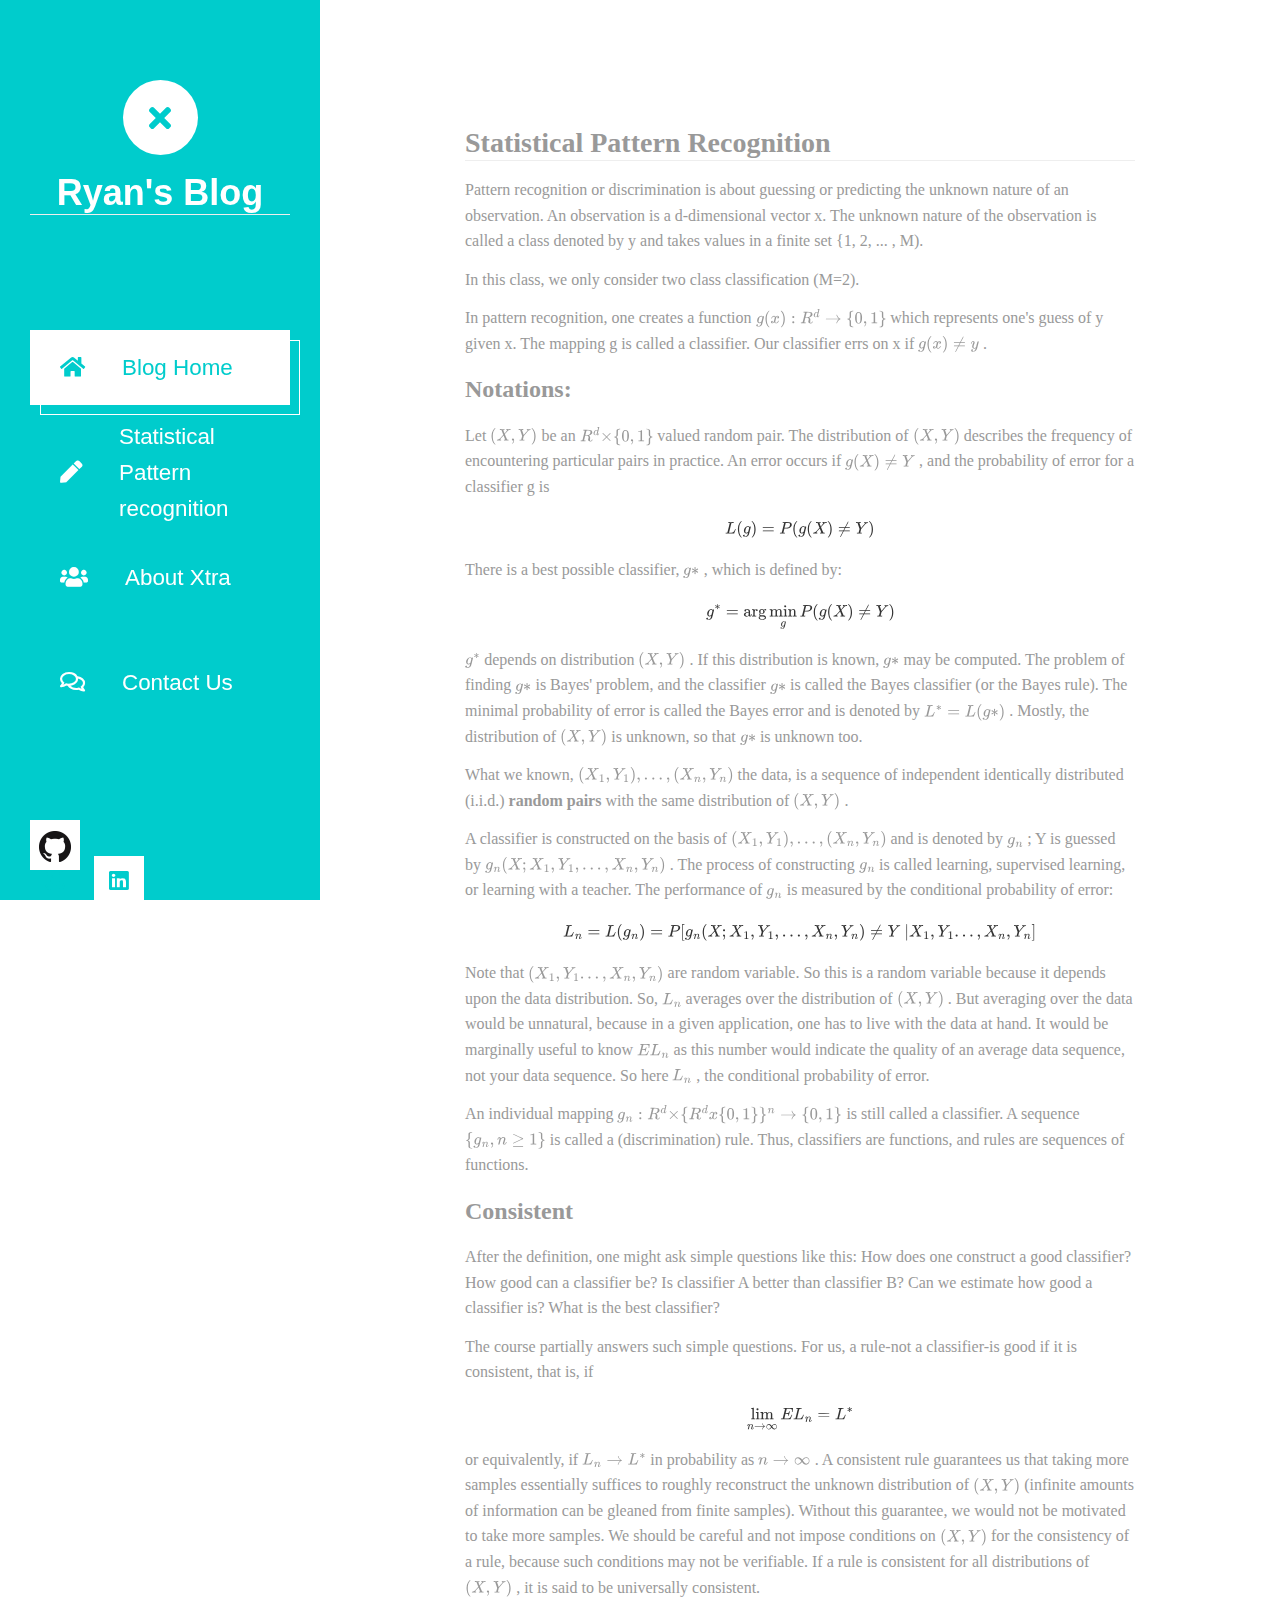
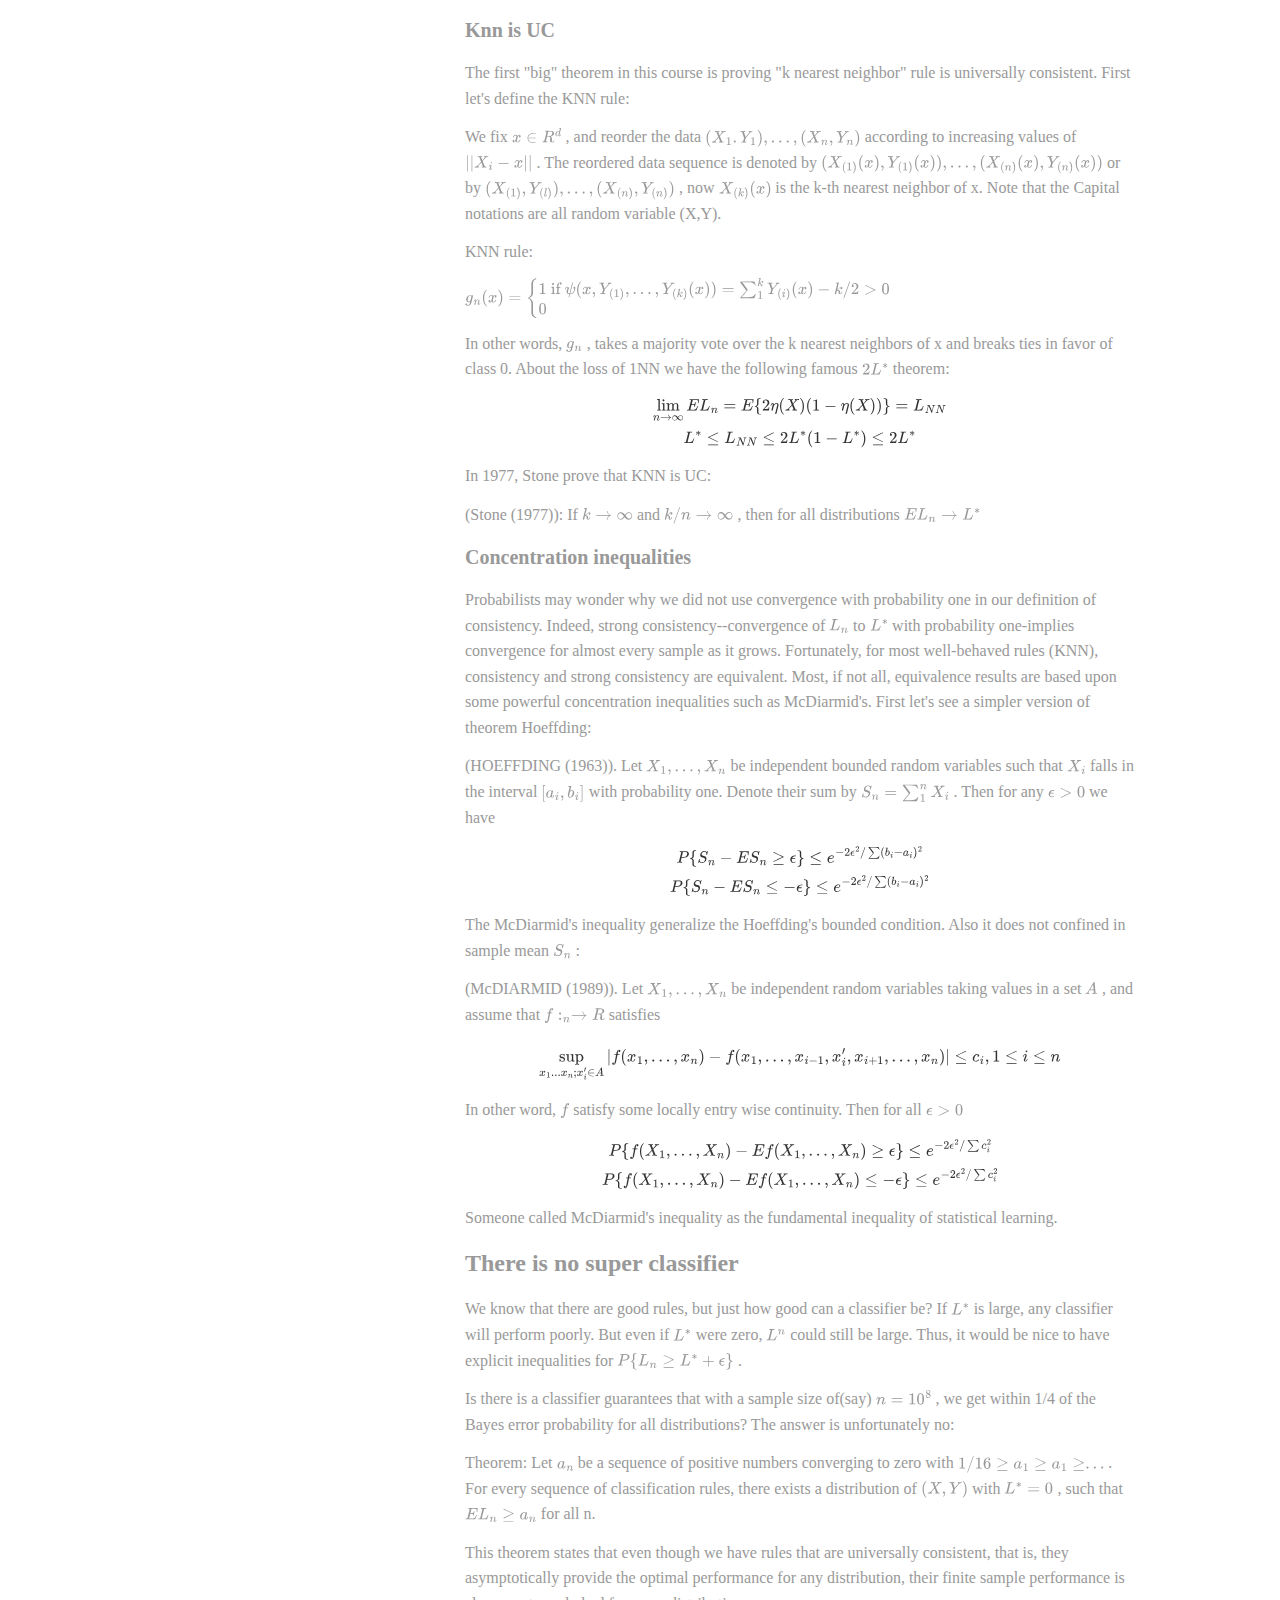
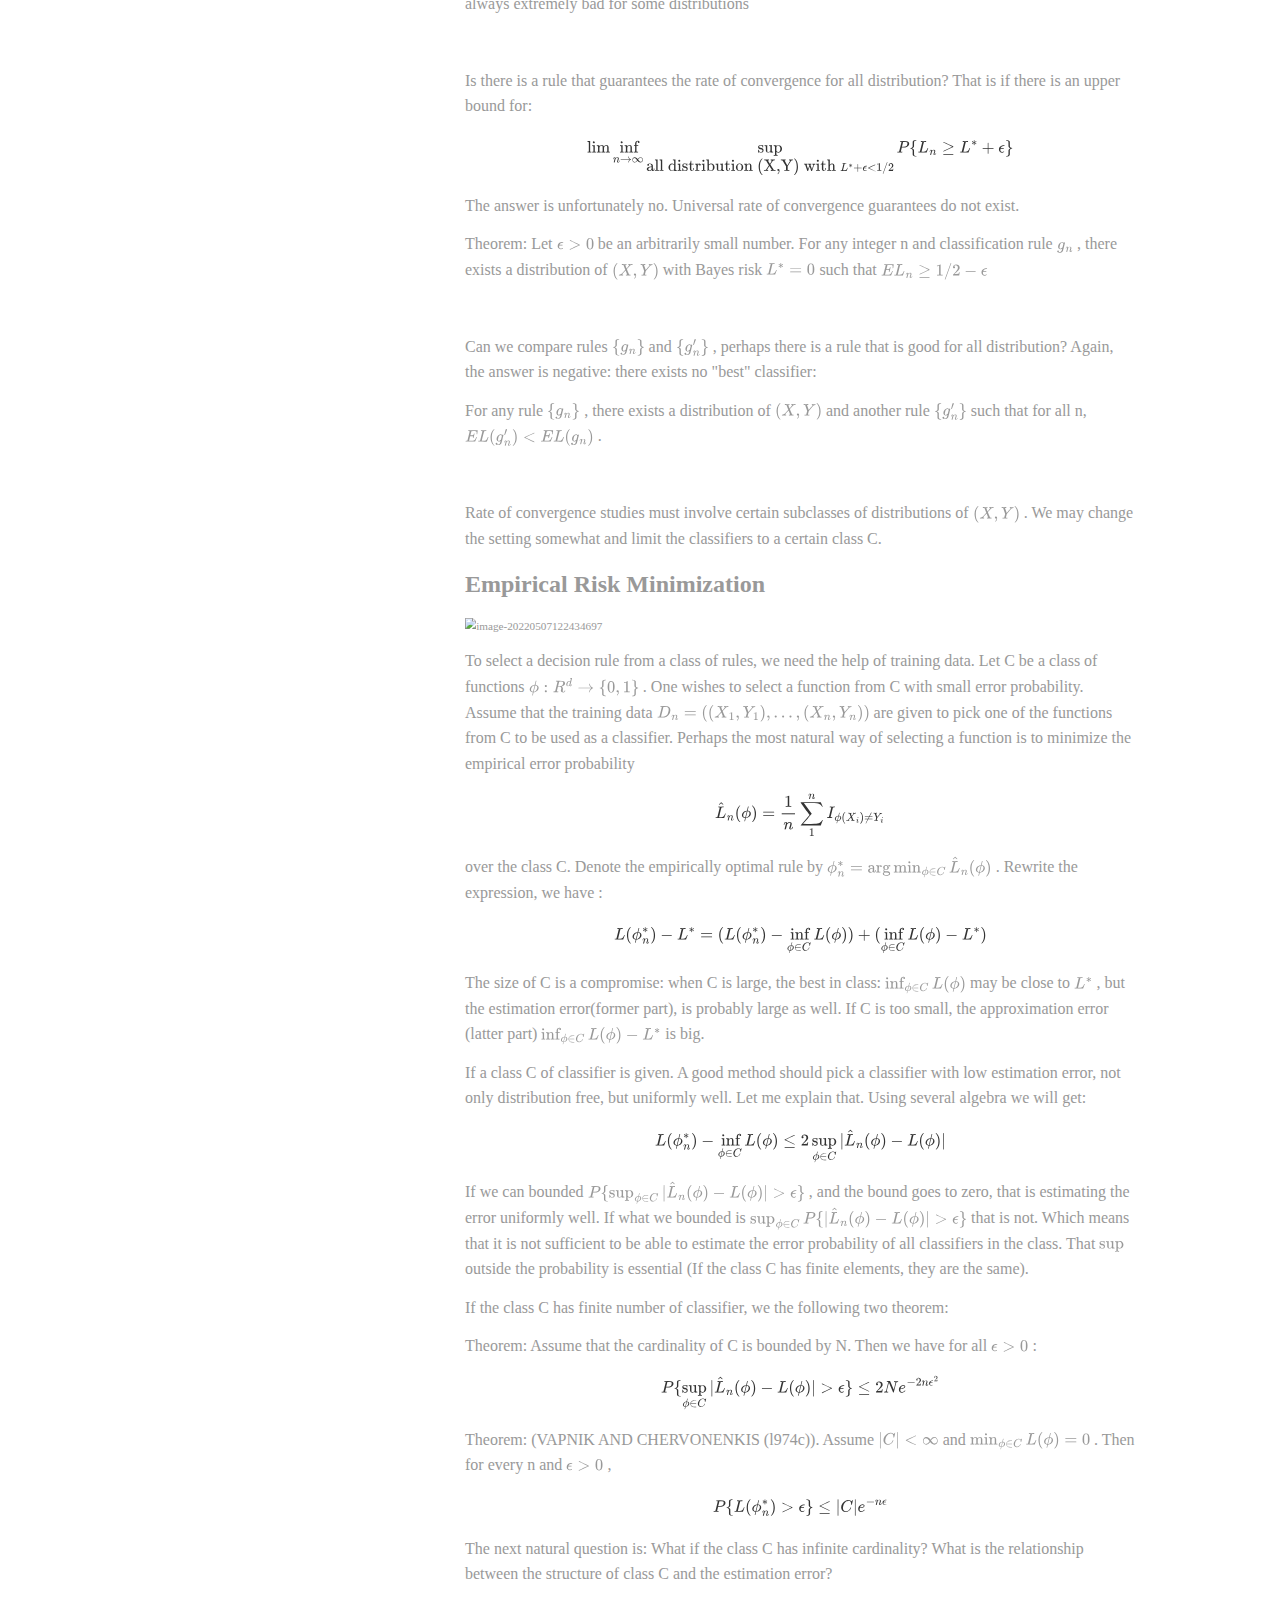
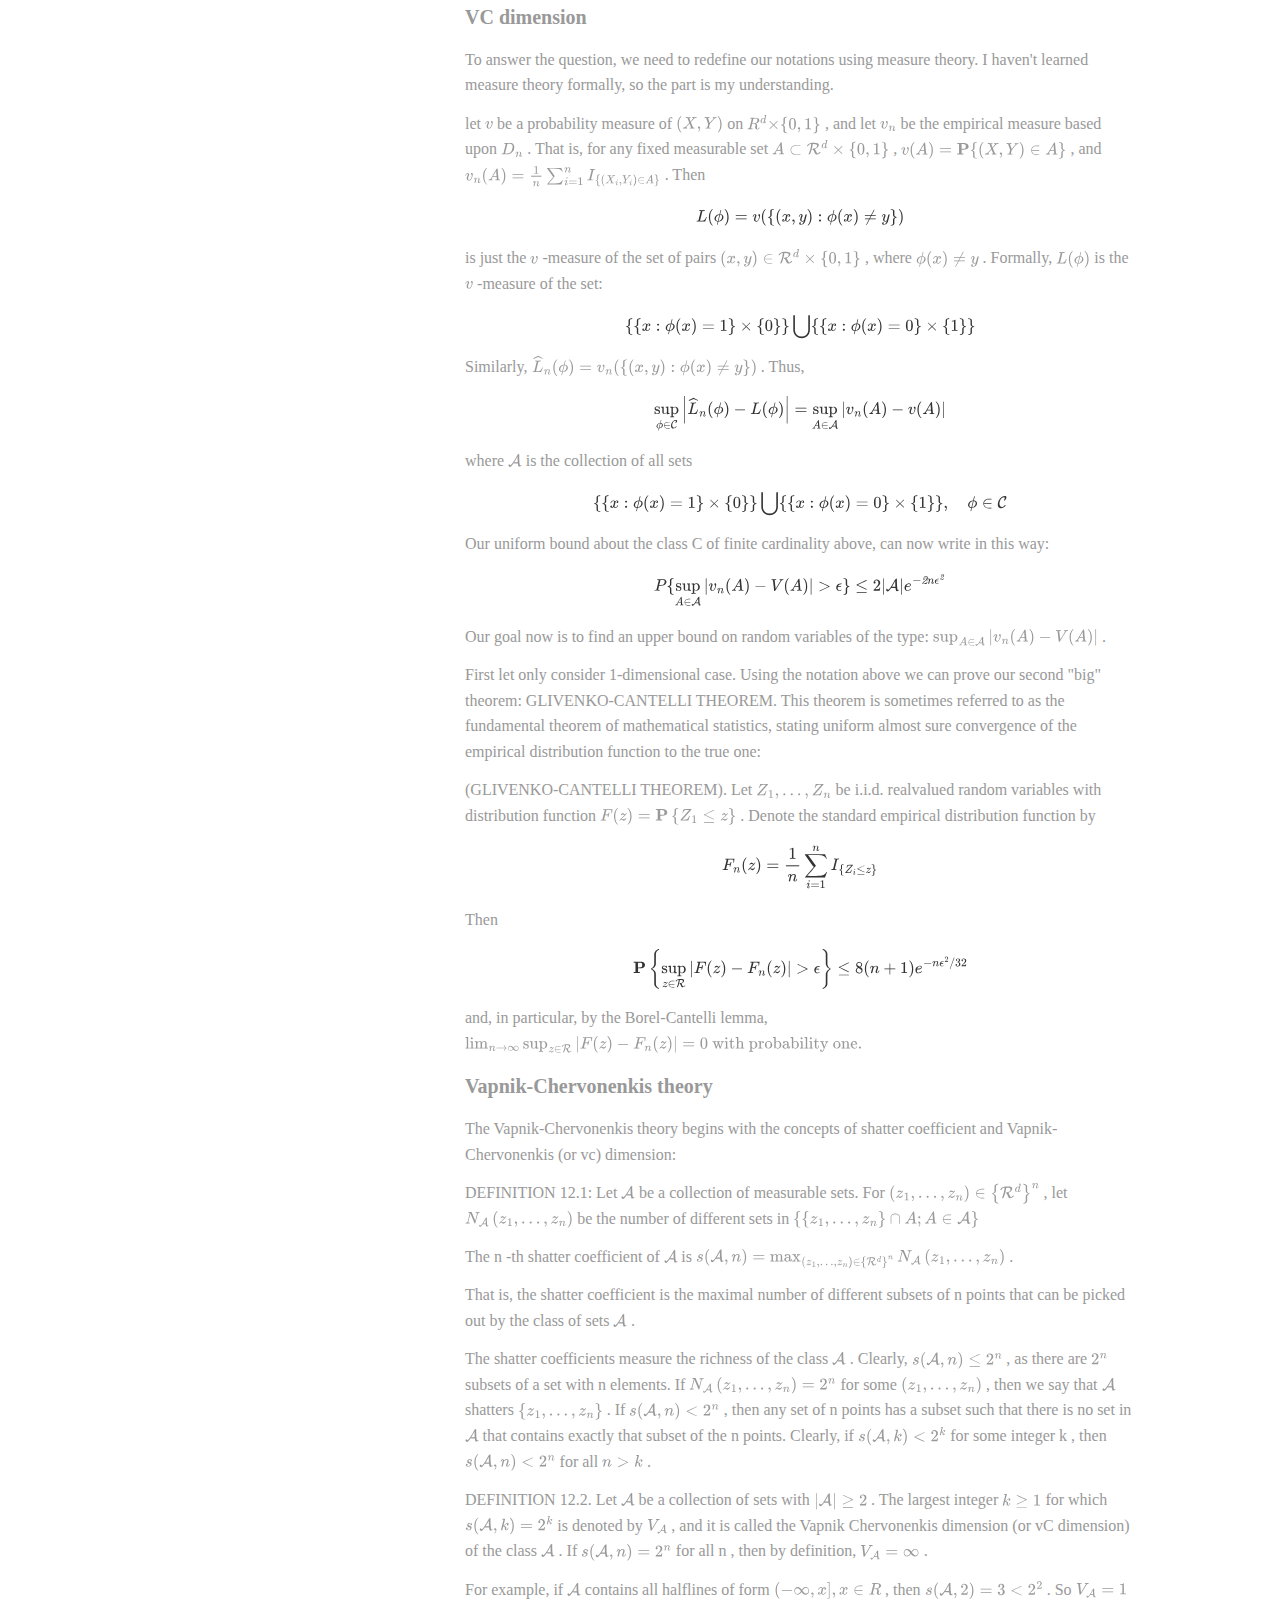
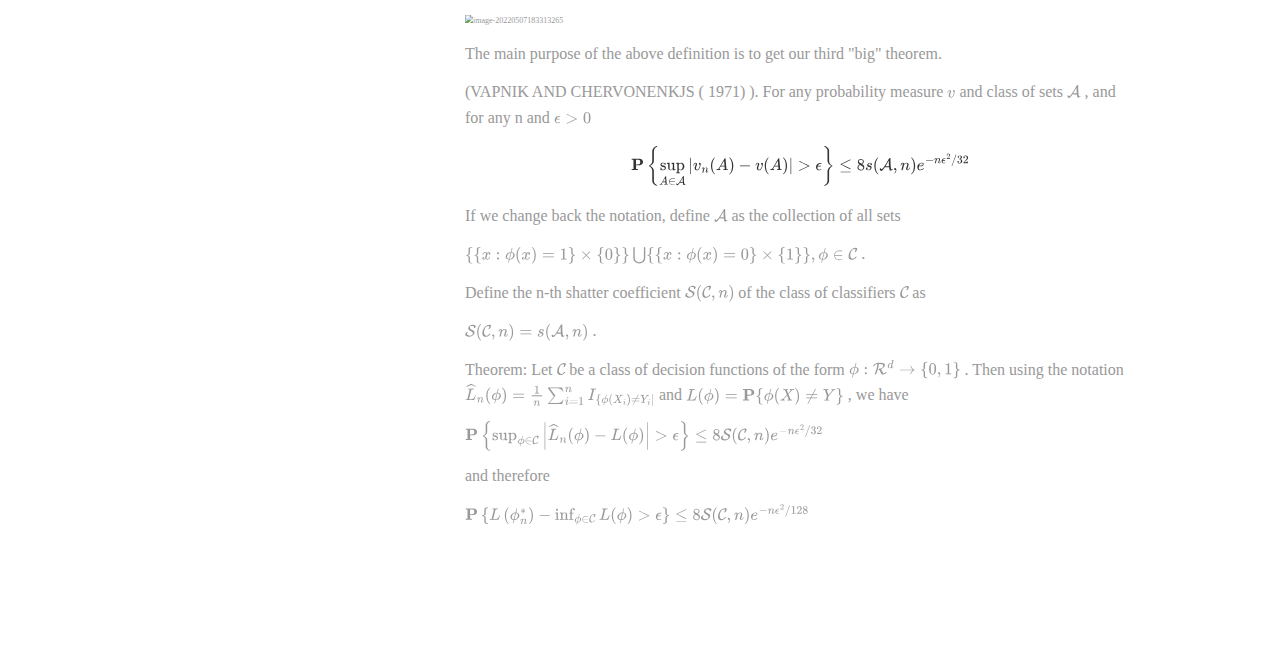
==== Stat_pattern.html @ ad316818 "updata" ====
<!DOCTYPE html>
<html lang="en">

<head>
    <meta charset="UTF-8">
    <meta name="viewport" content="width=device-width, initial-scale=1.0">
    <title>Ryan's Blog</title>
    <link rel="stylesheet" href="fontawesome/css/all.min.css"> <!-- https://fontawesome.com/ -->
    <link href="https://fonts.googleapis.com/css2?family=Source+Sans+Pro&display=swap" rel="stylesheet">
    <!-- https://fonts.google.com/ -->
    <link href="css/bootstrap.min.css" rel="stylesheet">
    <link href="css/templatemo-xtra-blog.css" rel="stylesheet">
    <!--
    
TemplateMo 553 Xtra Blog

https://templatemo.com/tm-553-xtra-blog

-->


    <meta charset='UTF-8'>
    <meta name='viewport' content='width=device-width initial-scale=1'>

    <link href='https://fonts.loli.net/css?family=Open+Sans:400italic,700italic,700,400&subset=latin,latin-ext'
        rel='stylesheet' type='text/css' />
    <style type='text/css'>
        html {
            overflow-x: initial !important;
        }

        :root {
            --bg-color: #ffffff;
            --text-color: #333333;
            --select-text-bg-color: #B5D6FC;
            --select-text-font-color: auto;
            --monospace: "Lucida Console", Consolas, "Courier", monospace;
            --title-bar-height: 20px;
        }

        .mac-os-11 {
            --title-bar-height: 28px;
        }

        html {
            font-size: 14px;
            background-color: var(--bg-color);
            color: var(--text-color);
            font-family: "Helvetica Neue", Helvetica, Arial, sans-serif;
            -webkit-font-smoothing: antialiased;
        }

        body {
            margin: 0px;
            padding: 0px;
            height: auto;
            inset: 0px;
            font-size: 1rem;
            line-height: 1.42857;
            overflow-x: hidden;
            background: inherit;
            tab-size: 4;
        }

        iframe {
            margin: auto;
        }

        a.url {
            word-break: break-all;
        }

        a:active,
        a:hover {
            outline: 0px;
        }

        .in-text-selection,
        ::selection {
            text-shadow: none;
            background: var(--select-text-bg-color);
            color: var(--select-text-font-color);
        }

        #write {
            margin: 0px auto;
            height: auto;
            width: inherit;
            word-break: normal;
            overflow-wrap: break-word;
            position: relative;
            white-space: normal;
            overflow-x: visible;
            padding-top: 36px;
        }

        #write.first-line-indent p {
            text-indent: 2em;
        }

        #write.first-line-indent li p,
        #write.first-line-indent p * {
            text-indent: 0px;
        }

        #write.first-line-indent li {
            margin-left: 2em;
        }

        .for-image #write {
            padding-left: 8px;
            padding-right: 8px;
        }

        body.typora-export {
            padding-left: 30px;
            padding-right: 30px;
        }

        .typora-export .footnote-line,
        .typora-export li,
        .typora-export p {
            white-space: pre-wrap;
        }

        .typora-export .task-list-item input {
            pointer-events: none;
        }

        @media screen and (max-width: 500px) {
            body.typora-export {
                padding-left: 0px;
                padding-right: 0px;
            }

            #write {
                padding-left: 20px;
                padding-right: 20px;
            }

            .CodeMirror-sizer {
                margin-left: 0px !important;
            }

            .CodeMirror-gutters {
                display: none !important;
            }
        }

        #write li>figure:last-child {
            margin-bottom: 0.5rem;
        }

        #write ol,
        #write ul {
            position: relative;
        }

        img {
            max-width: 100%;
            vertical-align: middle;
            image-orientation: from-image;
        }

        button,
        input,
        select,
        textarea {
            color: inherit;
            font: inherit;
        }

        input[type="checkbox"],
        input[type="radio"] {
            line-height: normal;
            padding: 0px;
        }

        *,
        ::after,
        ::before {
            box-sizing: border-box;
        }

        #write h1,
        #write h2,
        #write h3,
        #write h4,
        #write h5,
        #write h6,
        #write p,
        #write pre {
            width: inherit;
        }

        #write h1,
        #write h2,
        #write h3,
        #write h4,
        #write h5,
        #write h6,
        #write p {
            position: relative;
        }

        p {
            line-height: inherit;
        }

        h1,
        h2,
        h3,
        h4,
        h5,
        h6 {
            break-after: avoid-page;
            break-inside: avoid;
            orphans: 4;
        }

        p {
            orphans: 4;
        }

        h1 {
            font-size: 2rem;
        }

        h2 {
            font-size: 1.8rem;
        }

        h3 {
            font-size: 1.6rem;
        }

        h4 {
            font-size: 1.4rem;
        }

        h5 {
            font-size: 1.2rem;
        }

        h6 {
            font-size: 1rem;
        }

        .md-math-block,
        .md-rawblock,
        h1,
        h2,
        h3,
        h4,
        h5,
        h6,
        p {
            margin-top: 1rem;
            margin-bottom: 1rem;
        }

        .hidden {
            display: none;
        }

        .md-blockmeta {
            color: rgb(204, 204, 204);
            font-weight: 700;
            font-style: italic;
        }

        a {
            cursor: pointer;
        }

        sup.md-footnote {
            padding: 2px 4px;
            background-color: rgba(238, 238, 238, 0.7);
            color: rgb(85, 85, 85);
            border-radius: 4px;
            cursor: pointer;
        }

        sup.md-footnote a,
        sup.md-footnote a:hover {
            color: inherit;
            text-transform: inherit;
            text-decoration: inherit;
        }

        #write input[type="checkbox"] {
            cursor: pointer;
            width: inherit;
            height: inherit;
        }

        figure {
            overflow-x: auto;
            margin: 1.2em 0px;
            max-width: calc(100% + 16px);
            padding: 0px;
        }

        figure>table {
            margin: 0px;
        }

        tr {
            break-inside: avoid;
            break-after: auto;
        }

        thead {
            display: table-header-group;
        }

        table {
            border-collapse: collapse;
            border-spacing: 0px;
            width: 100%;
            overflow: auto;
            break-inside: auto;
            text-align: left;
        }

        table.md-table td {
            min-width: 32px;
        }

        .CodeMirror-gutters {
            border-right: 0px;
            background-color: inherit;
        }

        .CodeMirror-linenumber {
            user-select: none;
        }

        .CodeMirror {
            text-align: left;
        }

        .CodeMirror-placeholder {
            opacity: 0.3;
        }

        .CodeMirror pre {
            padding: 0px 4px;
        }

        .CodeMirror-lines {
            padding: 0px;
        }

        div.hr:focus {
            cursor: none;
        }

        #write pre {
            white-space: pre-wrap;
        }

        #write.fences-no-line-wrapping pre {
            white-space: pre;
        }

        #write pre.ty-contain-cm {
            white-space: normal;
        }

        .CodeMirror-gutters {
            margin-right: 4px;
        }

        .md-fences {
            font-size: 0.9rem;
            display: block;
            break-inside: avoid;
            text-align: left;
            overflow: visible;
            white-space: pre;
            background: inherit;
            position: relative !important;
        }

        .md-fences-adv-panel {
            width: 100%;
            margin-top: 10px;
            text-align: center;
            padding-top: 0px;
            padding-bottom: 8px;
            overflow-x: auto;
        }

        #write .md-fences.mock-cm {
            white-space: pre-wrap;
        }

        .md-fences.md-fences-with-lineno {
            padding-left: 0px;
        }

        #write.fences-no-line-wrapping .md-fences.mock-cm {
            white-space: pre;
            overflow-x: auto;
        }

        .md-fences.mock-cm.md-fences-with-lineno {
            padding-left: 8px;
        }

        .CodeMirror-line,
        twitterwidget {
            break-inside: avoid;
        }

        .footnotes {
            opacity: 0.8;
            font-size: 0.9rem;
            margin-top: 1em;
            margin-bottom: 1em;
        }

        .footnotes+.footnotes {
            margin-top: 0px;
        }

        .md-reset {
            margin: 0px;
            padding: 0px;
            border: 0px;
            outline: 0px;
            vertical-align: top;
            background: 0px 0px;
            text-decoration: none;
            text-shadow: none;
            float: none;
            position: static;
            width: auto;
            height: auto;
            white-space: nowrap;
            cursor: inherit;
            -webkit-tap-highlight-color: transparent;
            line-height: normal;
            font-weight: 400;
            text-align: left;
            box-sizing: content-box;
            direction: ltr;
        }

        li div {
            padding-top: 0px;
        }

        blockquote {
            margin: 1rem 0px;
        }

        li .mathjax-block,
        li p {
            margin: 0.5rem 0px;
        }

        li blockquote {
            margin: 1rem 0px;
        }

        li {
            margin: 0px;
            position: relative;
        }

        blockquote> :last-child {
            margin-bottom: 0px;
        }

        blockquote> :first-child,
        li> :first-child {
            margin-top: 0px;
        }

        .footnotes-area {
            color: rgb(136, 136, 136);
            margin-top: 0.714rem;
            padding-bottom: 0.143rem;
            white-space: normal;
        }

        #write .footnote-line {
            white-space: pre-wrap;
        }

        @media print {

            body,
            html {
                border: 1px solid transparent;
                height: 99%;
                break-after: avoid;
                break-before: avoid;
                font-variant-ligatures: no-common-ligatures;
            }

            #write {
                margin-top: 0px;
                padding-top: 0px;
                border-color: transparent !important;
            }

            .typora-export * {
                -webkit-print-color-adjust: exact;
            }

            .typora-export #write {
                break-after: avoid;
            }

            .typora-export #write::after {
                height: 0px;
            }

            .is-mac table {
                break-inside: avoid;
            }

            .typora-export-show-outline .typora-export-sidebar {
                display: none;
            }
        }

        .footnote-line {
            margin-top: 0.714em;
            font-size: 0.7em;
        }

        a img,
        img a {
            cursor: pointer;
        }

        pre.md-meta-block {
            font-size: 0.8rem;
            min-height: 0.8rem;
            white-space: pre-wrap;
            background: rgb(204, 204, 204);
            display: block;
            overflow-x: hidden;
        }

        p>.md-image:only-child:not(.md-img-error) img,
        p>img:only-child {
            display: block;
            margin: auto;
        }

        #write.first-line-indent p>.md-image:only-child:not(.md-img-error) img {
            left: -2em;
            position: relative;
        }

        p>.md-image:only-child {
            display: inline-block;
            width: 100%;
        }

        #write .MathJax_Display {
            margin: 0.8em 0px 0px;
        }

        .md-math-block {
            width: 100%;
        }

        .md-math-block:not(:empty)::after {
            display: none;
        }

        .MathJax_ref {
            fill: currentcolor;
        }

        [contenteditable="true"]:active,
        [contenteditable="true"]:focus,
        [contenteditable="false"]:active,
        [contenteditable="false"]:focus {
            outline: 0px;
            box-shadow: none;
        }

        .md-task-list-item {
            position: relative;
            list-style-type: none;
        }

        .task-list-item.md-task-list-item {
            padding-left: 0px;
        }

        .md-task-list-item>input {
            position: absolute;
            top: 0px;
            left: 0px;
            margin-left: -1.2em;
            margin-top: calc(1em - 10px);
            border: none;
        }

        .math {
            font-size: 1rem;
        }

        .md-toc {
            min-height: 3.58rem;
            position: relative;
            font-size: 0.9rem;
            border-radius: 10px;
        }

        .md-toc-content {
            position: relative;
            margin-left: 0px;
        }

        .md-toc-content::after,
        .md-toc::after {
            display: none;
        }

        .md-toc-item {
            display: block;
            color: rgb(65, 131, 196);
        }

        .md-toc-item a {
            text-decoration: none;
        }

        .md-toc-inner:hover {
            text-decoration: underline;
        }

        .md-toc-inner {
            display: inline-block;
            cursor: pointer;
        }

        .md-toc-h1 .md-toc-inner {
            margin-left: 0px;
            font-weight: 700;
        }

        .md-toc-h2 .md-toc-inner {
            margin-left: 2em;
        }

        .md-toc-h3 .md-toc-inner {
            margin-left: 4em;
        }

        .md-toc-h4 .md-toc-inner {
            margin-left: 6em;
        }

        .md-toc-h5 .md-toc-inner {
            margin-left: 8em;
        }

        .md-toc-h6 .md-toc-inner {
            margin-left: 10em;
        }

        @media screen and (max-width: 48em) {
            .md-toc-h3 .md-toc-inner {
                margin-left: 3.5em;
            }

            .md-toc-h4 .md-toc-inner {
                margin-left: 5em;
            }

            .md-toc-h5 .md-toc-inner {
                margin-left: 6.5em;
            }

            .md-toc-h6 .md-toc-inner {
                margin-left: 8em;
            }
        }

        a.md-toc-inner {
            font-size: inherit;
            font-style: inherit;
            font-weight: inherit;
            line-height: inherit;
        }

        .footnote-line a:not(.reversefootnote) {
            color: inherit;
        }

        .md-attr {
            display: none;
        }

        .md-fn-count::after {
            content: ".";
        }

        code,
        pre,
        samp,
        tt {
            font-family: var(--monospace);
        }

        kbd {
            margin: 0px 0.1em;
            padding: 0.1em 0.6em;
            font-size: 0.8em;
            color: rgb(36, 39, 41);
            background: rgb(255, 255, 255);
            border: 1px solid rgb(173, 179, 185);
            border-radius: 3px;
            box-shadow: rgba(12, 13, 14, 0.2) 0px 1px 0px, rgb(255, 255, 255) 0px 0px 0px 2px inset;
            white-space: nowrap;
            vertical-align: middle;
        }

        .md-comment {
            color: rgb(162, 127, 3);
            opacity: 0.6;
            font-family: var(--monospace);
        }

        code {
            text-align: left;
            vertical-align: initial;
        }

        a.md-print-anchor {
            white-space: pre !important;
            border-width: initial !important;
            border-style: none !important;
            border-color: initial !important;
            display: inline-block !important;
            position: absolute !important;
            width: 1px !important;
            right: 0px !important;
            outline: 0px !important;
            background: 0px 0px !important;
            text-decoration: initial !important;
            text-shadow: initial !important;
        }

        .os-windows.monocolor-emoji .md-emoji {
            font-family: "Segoe UI Symbol", sans-serif;
        }

        .md-diagram-panel>svg {
            max-width: 100%;
        }

        [lang="flow"] svg,
        [lang="mermaid"] svg {
            max-width: 100%;
            height: auto;
        }

        [lang="mermaid"] .node text {
            font-size: 1rem;
        }

        table tr th {
            border-bottom: 0px;
        }

        video {
            max-width: 100%;
            display: block;
            margin: 0px auto;
        }

        iframe {
            max-width: 100%;
            width: 100%;
            border: none;
        }

        .highlight td,
        .highlight tr {
            border: 0px;
        }

        mark {
            background: rgb(255, 255, 0);
            color: rgb(0, 0, 0);
        }

        .md-html-inline .md-plain,
        .md-html-inline strong,
        mark .md-inline-math,
        mark strong {
            color: inherit;
        }

        .md-expand mark .md-meta {
            opacity: 0.3 !important;
        }

        mark .md-meta {
            color: rgb(0, 0, 0);
        }

        @media print {

            .typora-export h1,
            .typora-export h2,
            .typora-export h3,
            .typora-export h4,
            .typora-export h5,
            .typora-export h6 {
                break-inside: avoid;
            }
        }

        .md-diagram-panel .messageText {
            stroke: none !important;
        }

        .md-diagram-panel .start-state {
            fill: var(--node-fill);
        }

        .md-diagram-panel .edgeLabel rect {
            opacity: 1 !important;
        }

        .md-fences.md-fences-math {
            font-size: 1em;
        }

        .md-fences-advanced:not(.md-focus) {
            padding: 0px;
            white-space: nowrap;
            border: 0px;
        }

        .md-fences-advanced:not(.md-focus) {
            background: inherit;
        }

        .typora-export-show-outline .typora-export-content {
            max-width: 1440px;
            margin: auto;
            display: flex;
            flex-direction: row;
        }

        .typora-export-sidebar {
            width: 300px;
            font-size: 0.8rem;
            margin-top: 80px;
            margin-right: 18px;
        }

        .typora-export-show-outline #write {
            --webkit-flex: 2;
            flex: 2 1 0%;
        }

        .typora-export-sidebar .outline-content {
            position: fixed;
            top: 0px;
            max-height: 100%;
            overflow: hidden auto;
            padding-bottom: 30px;
            padding-top: 60px;
            width: 300px;
        }

        @media screen and (max-width: 1024px) {

            .typora-export-sidebar,
            .typora-export-sidebar .outline-content {
                width: 240px;
            }
        }

        @media screen and (max-width: 800px) {
            .typora-export-sidebar {
                display: none;
            }
        }

        .outline-content li,
        .outline-content ul {
            margin-left: 0px;
            margin-right: 0px;
            padding-left: 0px;
            padding-right: 0px;
            list-style: none;
        }

        .outline-content ul {
            margin-top: 0px;
            margin-bottom: 0px;
        }

        .outline-content strong {
            font-weight: 400;
        }

        .outline-expander {
            width: 1rem;
            height: 1.42857rem;
            position: relative;
            display: table-cell;
            vertical-align: middle;
            cursor: pointer;
            padding-left: 4px;
        }

        .outline-expander::before {
            content: "";
            position: relative;
            font-family: Ionicons;
            display: inline-block;
            font-size: 8px;
            vertical-align: middle;
        }

        .outline-item {
            padding-top: 3px;
            padding-bottom: 3px;
            cursor: pointer;
        }

        .outline-expander:hover::before {
            content: "";
        }

        .outline-h1>.outline-item {
            padding-left: 0px;
        }

        .outline-h2>.outline-item {
            padding-left: 1em;
        }

        .outline-h3>.outline-item {
            padding-left: 2em;
        }

        .outline-h4>.outline-item {
            padding-left: 3em;
        }

        .outline-h5>.outline-item {
            padding-left: 4em;
        }

        .outline-h6>.outline-item {
            padding-left: 5em;
        }

        .outline-label {
            cursor: pointer;
            display: table-cell;
            vertical-align: middle;
            text-decoration: none;
            color: inherit;
        }

        .outline-label:hover {
            text-decoration: underline;
        }

        .outline-item:hover {
            border-color: rgb(245, 245, 245);
            background-color: var(--item-hover-bg-color);
        }

        .outline-item:hover {
            margin-left: -28px;
            margin-right: -28px;
            border-left: 28px solid transparent;
            border-right: 28px solid transparent;
        }

        .outline-item-single .outline-expander::before,
        .outline-item-single .outline-expander:hover::before {
            display: none;
        }

        .outline-item-open>.outline-item>.outline-expander::before {
            content: "";
        }

        .outline-children {
            display: none;
        }

        .info-panel-tab-wrapper {
            display: none;
        }

        .outline-item-open>.outline-children {
            display: block;
        }

        .typora-export .outline-item {
            padding-top: 1px;
            padding-bottom: 1px;
        }

        .typora-export .outline-item:hover {
            margin-right: -8px;
            border-right: 8px solid transparent;
        }

        .typora-export .outline-expander::before {
            content: "+";
            font-family: inherit;
            top: -1px;
        }

        .typora-export .outline-expander:hover::before,
        .typora-export .outline-item-open>.outline-item>.outline-expander::before {
            content: "−";
        }

        .typora-export-collapse-outline .outline-children {
            display: none;
        }

        .typora-export-collapse-outline .outline-item-open>.outline-children,
        .typora-export-no-collapse-outline .outline-children {
            display: block;
        }

        .typora-export-no-collapse-outline .outline-expander::before {
            content: "" !important;
        }

        .typora-export-show-outline .outline-item-active>.outline-item .outline-label {
            font-weight: 700;
        }

        .md-inline-math-container mjx-container {
            zoom: 0.95;
        }


        :root {
            --side-bar-bg-color: #fafafa;
            --control-text-color: #777;
        }

        @include-when-export url(https://fonts.loli.net/css?family=Open+Sans:400italic,700italic,700,400&subset=latin,latin-ext);

        /* open-sans-regular - latin-ext_latin */
        /* open-sans-italic - latin-ext_latin */
        /* open-sans-700 - latin-ext_latin */
        /* open-sans-700italic - latin-ext_latin */
        html {
            font-size: 16px;
            -webkit-font-smoothing: antialiased;
        }

        body {
            font-family: "Times New Roman", Helvetica, "Helvetica Neue", Courier, Arial, sans-serif, "Open Sans", "Clear Sans", 'Segoe UI Emoji';
            color: rgb(51, 51, 51);
            line-height: 1.6;
        }

        #write {
            max-width: 860px;
            margin: 0 auto;
            padding: 30px;
            padding-bottom: 100px;
        }

        @media only screen and (min-width: 1400px) {
            #write {
                max-width: 1024px;
            }
        }

        @media only screen and (min-width: 1800px) {
            #write {
                max-width: 1200px;
            }
        }

        #write>ul:first-child,
        #write>ol:first-child {
            margin-top: 30px;
        }

        a {
            color: #4183C4;
        }

        h1,
        h2,
        h3,
        h4,
        h5,
        h6 {
            position: relative;
            margin-top: 1rem;
            margin-bottom: 1rem;
            font-weight: bold;
            line-height: 1.4;
            cursor: text;
        }

        h1:hover a.anchor,
        h2:hover a.anchor,
        h3:hover a.anchor,
        h4:hover a.anchor,
        h5:hover a.anchor,
        h6:hover a.anchor {
            text-decoration: none;
        }

        h1 tt,
        h1 code {
            font-size: inherit;
        }

        h2 tt,
        h2 code {
            font-size: inherit;
        }

        h3 tt,
        h3 code {
            font-size: inherit;
        }

        h4 tt,
        h4 code {
            font-size: inherit;
        }

        h5 tt,
        h5 code {
            font-size: inherit;
        }

        h6 tt,
        h6 code {
            font-size: inherit;
        }

        h1 {
            font-size: 2.25em;
            line-height: 1.2;
            border-bottom: 1px solid #eee;
        }

        h2 {
            font-size: 1.75em;
            line-height: 1.225;
            border-bottom: 1px solid #eee;
        }

        /*@media print {
      .typora-export h1,
      .typora-export h2 {
          border-bottom: none;
          padding-bottom: initial;
      }
  
      .typora-export h1::after,
      .typora-export h2::after {
          content: "";
          display: block;
          height: 100px;
          margin-top: -96px;
          border-top: 1px solid #eee;
      }
  }*/

        h3 {
            font-size: 1.5em;
            line-height: 1.43;
        }

        h4 {
            font-size: 1.25em;
        }

        h5 {
            font-size: 1em;
        }

        h6 {
            font-size: 1em;
            color: #777;
        }

        p,
        blockquote,
        ul,
        ol,
        dl,
        table {
            margin: 0.8em 0;
        }

        li>ol,
        li>ul {
            margin: 0 0;
        }

        hr {
            height: 2px;
            padding: 0;
            margin: 16px 0;
            background-color: #e7e7e7;
            border: 0 none;
            overflow: hidden;
            box-sizing: content-box;
        }

        li p.first {
            display: inline-block;
        }

        ul,
        ol {
            padding-left: 30px;
        }

        ul:first-child,
        ol:first-child {
            margin-top: 0;
        }

        ul:last-child,
        ol:last-child {
            margin-bottom: 0;
        }

        blockquote {
            border-left: 4px solid #dfe2e5;
            padding: 0 15px;
            color: #777777;
        }

        blockquote blockquote {
            padding-right: 0;
        }

        table {
            padding: 0;
            word-break: initial;
        }

        table tr {
            border: 1px solid #dfe2e5;
            margin: 0;
            padding: 0;
        }

        table tr:nth-child(2n),
        thead {
            background-color: #f8f8f8;
        }

        table th {
            font-weight: bold;
            border: 1px solid #dfe2e5;
            border-bottom: 0;
            margin: 0;
            padding: 6px 13px;
        }

        table td {
            border: 1px solid #dfe2e5;
            margin: 0;
            padding: 6px 13px;
        }

        table th:first-child,
        table td:first-child {
            margin-top: 0;
        }

        table th:last-child,
        table td:last-child {
            margin-bottom: 0;
        }

        .CodeMirror-lines {
            padding-left: 4px;
        }

        .code-tooltip {
            box-shadow: 0 1px 1px 0 rgba(0, 28, 36, .3);
            border-top: 1px solid #eef2f2;
        }

        .md-fences,
        code,
        tt {
            border: 1px solid #e7eaed;
            background-color: #f8f8f8;
            border-radius: 3px;
            padding: 0;
            padding: 2px 4px 0px 4px;
            font-size: 0.9em;
        }

        code {
            background-color: #f3f4f4;
            padding: 0 2px 0 2px;
        }

        .md-fences {
            margin-bottom: 15px;
            margin-top: 15px;
            padding-top: 8px;
            padding-bottom: 6px;
        }


        .md-task-list-item>input {
            margin-left: -1.3em;
        }

        @media print {
            html {
                font-size: 13px;
            }

            table,
            pre {
                page-break-inside: avoid;
            }

            pre {
                word-wrap: break-word;
            }
        }

        .md-fences {
            background-color: #f8f8f8;
        }

        #write pre.md-meta-block {
            padding: 1rem;
            font-size: 85%;
            line-height: 1.45;
            background-color: #f7f7f7;
            border: 0;
            border-radius: 3px;
            color: #777777;
            margin-top: 0 !important;
        }

        .mathjax-block>.code-tooltip {
            bottom: .375rem;
        }

        .md-mathjax-midline {
            background: #fafafa;
        }

        #write>h3.md-focus:before {
            left: -1.5625rem;
            top: .375rem;
        }

        #write>h4.md-focus:before {
            left: -1.5625rem;
            top: .285714286rem;
        }

        #write>h5.md-focus:before {
            left: -1.5625rem;
            top: .285714286rem;
        }

        #write>h6.md-focus:before {
            left: -1.5625rem;
            top: .285714286rem;
        }

        .md-image>.md-meta {
            /*border: 1px solid #ddd;*/
            border-radius: 3px;
            padding: 2px 0px 0px 4px;
            font-size: 0.9em;
            color: inherit;
        }

        .md-tag {
            color: #a7a7a7;
            opacity: 1;
        }

        .md-toc {
            margin-top: 20px;
            padding-bottom: 20px;
        }

        .sidebar-tabs {
            border-bottom: none;
        }

        #typora-quick-open {
            border: 1px solid #ddd;
            background-color: #f8f8f8;
        }

        #typora-quick-open-item {
            background-color: #FAFAFA;
            border-color: #FEFEFE #e5e5e5 #e5e5e5 #eee;
            border-style: solid;
            border-width: 1px;
        }

        /** focus mode */
        .on-focus-mode blockquote {
            border-left-color: rgba(85, 85, 85, 0.12);
        }

        header,
        .context-menu,
        .megamenu-content,
        footer {
            font-family: "Segoe UI", "Arial", sans-serif;
        }

        .file-node-content:hover .file-node-icon,
        .file-node-content:hover .file-node-open-state {
            visibility: visible;
        }

        .mac-seamless-mode #typora-sidebar {
            background-color: #fafafa;
            background-color: var(--side-bar-bg-color);
        }

        .md-lang {
            color: #b4654d;
        }

        /*.html-for-mac {
      --item-hover-bg-color: #E6F0FE;
  }*/

        #md-notification .btn {
            border: 0;
        }

        .dropdown-menu .divider {
            border-color: #e5e5e5;
            opacity: 0.4;
        }

        .ty-preferences .window-content {
            background-color: #fafafa;
        }

        .ty-preferences .nav-group-item.active {
            color: white;
            background: #999;
        }

        .menu-item-container a.menu-style-btn {
            background-color: #f5f8fa;
            background-image: linear-gradient(180deg, hsla(0, 0%, 100%, 0.8), hsla(0, 0%, 100%, 0));
        }



        mjx-container[jax="SVG"] {
            direction: ltr;
        }

        mjx-container[jax="SVG"]>svg {
            overflow: visible;
            min-height: 1px;
            min-width: 1px;
        }

        mjx-container[jax="SVG"]>svg a {
            fill: blue;
            stroke: blue;
        }

        mjx-assistive-mml {
            position: absolute !important;
            top: 0px;
            left: 0px;
            clip: rect(1px, 1px, 1px, 1px);
            padding: 1px 0px 0px 0px !important;
            border: 0px !important;
            display: block !important;
            width: auto !important;
            overflow: hidden !important;
            -webkit-touch-callout: none;
            -webkit-user-select: none;
            -khtml-user-select: none;
            -moz-user-select: none;
            -ms-user-select: none;
            user-select: none;
        }

        mjx-assistive-mml[display="block"] {
            width: 100% !important;
        }

        mjx-container[jax="SVG"][display="true"] {
            display: block;
            text-align: center;
            margin: 1em 0;
        }

        mjx-container[jax="SVG"][display="true"][width="full"] {
            display: flex;
        }

        mjx-container[jax="SVG"][justify="left"] {
            text-align: left;
        }

        mjx-container[jax="SVG"][justify="right"] {
            text-align: right;
        }

        g[data-mml-node="merror"]>g {
            fill: red;
            stroke: red;
        }

        g[data-mml-node="merror"]>rect[data-background] {
            fill: yellow;
            stroke: none;
        }

        g[data-mml-node="mtable"]>line[data-line],
        svg[data-table]>g>line[data-line] {
            stroke-width: 70px;
            fill: none;
        }

        g[data-mml-node="mtable"]>rect[data-frame],
        svg[data-table]>g>rect[data-frame] {
            stroke-width: 70px;
            fill: none;
        }

        g[data-mml-node="mtable"]>.mjx-dashed,
        svg[data-table]>g>.mjx-dashed {
            stroke-dasharray: 140;
        }

        g[data-mml-node="mtable"]>.mjx-dotted,
        svg[data-table]>g>.mjx-dotted {
            stroke-linecap: round;
            stroke-dasharray: 0, 140;
        }

        g[data-mml-node="mtable"]>g>svg {
            overflow: visible;
        }

        [jax="SVG"] mjx-tool {
            display: inline-block;
            position: relative;
            width: 0;
            height: 0;
        }

        [jax="SVG"] mjx-tool>mjx-tip {
            position: absolute;
            top: 0;
            left: 0;
        }

        mjx-tool>mjx-tip {
            display: inline-block;
            padding: .2em;
            border: 1px solid #888;
            font-size: 70%;
            background-color: #F8F8F8;
            color: black;
            box-shadow: 2px 2px 5px #AAAAAA;
        }

        g[data-mml-node="maction"][data-toggle] {
            cursor: pointer;
        }

        mjx-status {
            display: block;
            position: fixed;
            left: 1em;
            bottom: 1em;
            min-width: 25%;
            padding: .2em .4em;
            border: 1px solid #888;
            font-size: 90%;
            background-color: #F8F8F8;
            color: black;
        }

        foreignObject[data-mjx-xml] {
            font-family: initial;
            line-height: normal;
            overflow: visible;
        }

        mjx-container[jax="SVG"] path[data-c],
        mjx-container[jax="SVG"] use[data-c] {
            stroke-width: 3;
        }

        g[data-mml-node="xypic"] path {
            stroke-width: inherit;
        }

        .MathJax g[data-mml-node="xypic"] path {
            stroke-width: inherit;
        }

        mjx-container[jax="SVG"] path[data-c],
        mjx-container[jax="SVG"] use[data-c] {
            stroke-width: 0;
        }
    </style>
    <title>test</title>

</head>

<body>
    <header class="tm-header" id="tm-header">
        <div class="tm-header-wrapper">
            <button class="navbar-toggler" type="button" aria-label="Toggle navigation">
                <i class="fas fa-bars"></i>
            </button>
            <div class="tm-site-header">
                <div class="mb-3 mx-auto tm-site-logo"><i class="fas fa-times fa-2x"></i></div>            
                <h1 class="text-center">Ryan's Blog</h1>
            </div>
            <nav class="tm-nav" id="tm-nav">            
                <ul>
                    <li class="tm-nav-item active"><a href="index.html" class="tm-nav-link">
                        <i class="fas fa-home"></i>
                        Blog Home
                    </a></li>
                    <li class="tm-nav-item"><a href="Stat_pattern.html" class="tm-nav-link">
                        <i class="fas fa-pen"></i>
                        Statistical Pattern recognition
                    </a></li>
                    <li class="tm-nav-item"><a href="about.html" class="tm-nav-link">
                        <i class="fas fa-users"></i>
                        About Xtra
                    </a></li>
                    <li class="tm-nav-item"><a href="contact.html" class="tm-nav-link">
                        <i class="far fa-comments"></i>
                        Contact Us
                    </a></li>
                </ul>
            </nav>
            <div class="tm-mb-65">
                <!-- <a rel="nofollow" href="https://fb.com/templatemo" class="tm-social-link">
                    <i class="fab fa-facebook tm-social-icon"></i>
                </a>
                <a href="https://twitter.com" class="tm-social-link">
                    <i class="fab fa-twitter tm-social-icon"></i>
                </a> -->
                <a href="https://github.com/TwilightSpar/Ryan-Wang" class="tm-social-link">
                    <img src="./img/GitHub-Mark-32px.png">
                    <i class="fab fa-instagram tm-social-icon"></i>
                </a>
                <a href="https://www.linkedin.com/in/zhenge-wang-7022aa199/" class="tm-social-link">
                    <i class="fab fa-linkedin tm-social-icon"></i>
                </a>
            </div>
            <p class="tm-mb-80 pr-5 text-white">
                This is a blog to display my course note. Hope some of my note will be helpful!
            </p>
        </div>
    </header>
    <div class="container-fluid">
        <main class="tm-main">
            <div class='typora-export-content'>
                <div id='write' class=''>
                    <h2>
                        <span id="statistical-pattern-recognition">
                            Statistical Pattern Recognition
                        </span>
                    </h2>

                    <p><span>Pattern recognition or discrimination is about guessing or predicting the unknown nature of
                            an
                            observation. An observation is a d-dimensional vector x. The unknown nature of the
                            observation is called a
                            class denoted by y and takes values in a finite set {1, 2, ... , M). </span></p>
                    <p><span>In this class, we only consider two class classification (M=2).</span></p>
                    <p><span>In pattern recognition, one creates a function </span>
                        <mjx-container class="MathJax" jax="SVG" style="position: relative;"><svg
                                xmlns="http://www.w3.org/2000/svg" width="17.807ex" height="2.497ex" role="img"
                                focusable="false" viewBox="0 -853.7 7870.5 1103.7"
                                xmlns:xlink="http://www.w3.org/1999/xlink" aria-hidden="true"
                                style="vertical-align: -0.566ex;">
                                <defs>
                                    <path id="MJX-204-TEX-I-1D454"
                                        d="M311 43Q296 30 267 15T206 0Q143 0 105 45T66 160Q66 265 143 353T314 442Q361 442 401 394L404 398Q406 401 409 404T418 412T431 419T447 422Q461 422 470 413T480 394Q480 379 423 152T363 -80Q345 -134 286 -169T151 -205Q10 -205 10 -137Q10 -111 28 -91T74 -71Q89 -71 102 -80T116 -111Q116 -121 114 -130T107 -144T99 -154T92 -162L90 -164H91Q101 -167 151 -167Q189 -167 211 -155Q234 -144 254 -122T282 -75Q288 -56 298 -13Q311 35 311 43ZM384 328L380 339Q377 350 375 354T369 368T359 382T346 393T328 402T306 405Q262 405 221 352Q191 313 171 233T151 117Q151 38 213 38Q269 38 323 108L331 118L384 328Z">
                                    </path>
                                    <path id="MJX-204-TEX-N-28"
                                        d="M94 250Q94 319 104 381T127 488T164 576T202 643T244 695T277 729T302 750H315H319Q333 750 333 741Q333 738 316 720T275 667T226 581T184 443T167 250T184 58T225 -81T274 -167T316 -220T333 -241Q333 -250 318 -250H315H302L274 -226Q180 -141 137 -14T94 250Z">
                                    </path>
                                    <path id="MJX-204-TEX-I-1D465"
                                        d="M52 289Q59 331 106 386T222 442Q257 442 286 424T329 379Q371 442 430 442Q467 442 494 420T522 361Q522 332 508 314T481 292T458 288Q439 288 427 299T415 328Q415 374 465 391Q454 404 425 404Q412 404 406 402Q368 386 350 336Q290 115 290 78Q290 50 306 38T341 26Q378 26 414 59T463 140Q466 150 469 151T485 153H489Q504 153 504 145Q504 144 502 134Q486 77 440 33T333 -11Q263 -11 227 52Q186 -10 133 -10H127Q78 -10 57 16T35 71Q35 103 54 123T99 143Q142 143 142 101Q142 81 130 66T107 46T94 41L91 40Q91 39 97 36T113 29T132 26Q168 26 194 71Q203 87 217 139T245 247T261 313Q266 340 266 352Q266 380 251 392T217 404Q177 404 142 372T93 290Q91 281 88 280T72 278H58Q52 284 52 289Z">
                                    </path>
                                    <path id="MJX-204-TEX-N-29"
                                        d="M60 749L64 750Q69 750 74 750H86L114 726Q208 641 251 514T294 250Q294 182 284 119T261 12T224 -76T186 -143T145 -194T113 -227T90 -246Q87 -249 86 -250H74Q66 -250 63 -250T58 -247T55 -238Q56 -237 66 -225Q221 -64 221 250T66 725Q56 737 55 738Q55 746 60 749Z">
                                    </path>
                                    <path id="MJX-204-TEX-N-3A"
                                        d="M78 370Q78 394 95 412T138 430Q162 430 180 414T199 371Q199 346 182 328T139 310T96 327T78 370ZM78 60Q78 84 95 102T138 120Q162 120 180 104T199 61Q199 36 182 18T139 0T96 17T78 60Z">
                                    </path>
                                    <path id="MJX-204-TEX-I-1D445"
                                        d="M230 637Q203 637 198 638T193 649Q193 676 204 682Q206 683 378 683Q550 682 564 680Q620 672 658 652T712 606T733 563T739 529Q739 484 710 445T643 385T576 351T538 338L545 333Q612 295 612 223Q612 212 607 162T602 80V71Q602 53 603 43T614 25T640 16Q668 16 686 38T712 85Q717 99 720 102T735 105Q755 105 755 93Q755 75 731 36Q693 -21 641 -21H632Q571 -21 531 4T487 82Q487 109 502 166T517 239Q517 290 474 313Q459 320 449 321T378 323H309L277 193Q244 61 244 59Q244 55 245 54T252 50T269 48T302 46H333Q339 38 339 37T336 19Q332 6 326 0H311Q275 2 180 2Q146 2 117 2T71 2T50 1Q33 1 33 10Q33 12 36 24Q41 43 46 45Q50 46 61 46H67Q94 46 127 49Q141 52 146 61Q149 65 218 339T287 628Q287 635 230 637ZM630 554Q630 586 609 608T523 636Q521 636 500 636T462 637H440Q393 637 386 627Q385 624 352 494T319 361Q319 360 388 360Q466 361 492 367Q556 377 592 426Q608 449 619 486T630 554Z">
                                    </path>
                                    <path id="MJX-204-TEX-I-1D451"
                                        d="M366 683Q367 683 438 688T511 694Q523 694 523 686Q523 679 450 384T375 83T374 68Q374 26 402 26Q411 27 422 35Q443 55 463 131Q469 151 473 152Q475 153 483 153H487H491Q506 153 506 145Q506 140 503 129Q490 79 473 48T445 8T417 -8Q409 -10 393 -10Q359 -10 336 5T306 36L300 51Q299 52 296 50Q294 48 292 46Q233 -10 172 -10Q117 -10 75 30T33 157Q33 205 53 255T101 341Q148 398 195 420T280 442Q336 442 364 400Q369 394 369 396Q370 400 396 505T424 616Q424 629 417 632T378 637H357Q351 643 351 645T353 664Q358 683 366 683ZM352 326Q329 405 277 405Q242 405 210 374T160 293Q131 214 119 129Q119 126 119 118T118 106Q118 61 136 44T179 26Q233 26 290 98L298 109L352 326Z">
                                    </path>
                                    <path id="MJX-204-TEX-N-2192"
                                        d="M56 237T56 250T70 270H835Q719 357 692 493Q692 494 692 496T691 499Q691 511 708 511H711Q720 511 723 510T729 506T732 497T735 481T743 456Q765 389 816 336T935 261Q944 258 944 250Q944 244 939 241T915 231T877 212Q836 186 806 152T761 85T740 35T732 4Q730 -6 727 -8T711 -11Q691 -11 691 0Q691 7 696 25Q728 151 835 230H70Q56 237 56 250Z">
                                    </path>
                                    <path id="MJX-204-TEX-N-7B"
                                        d="M434 -231Q434 -244 428 -250H410Q281 -250 230 -184Q225 -177 222 -172T217 -161T213 -148T211 -133T210 -111T209 -84T209 -47T209 0Q209 21 209 53Q208 142 204 153Q203 154 203 155Q189 191 153 211T82 231Q71 231 68 234T65 250T68 266T82 269Q116 269 152 289T203 345Q208 356 208 377T209 529V579Q209 634 215 656T244 698Q270 724 324 740Q361 748 377 749Q379 749 390 749T408 750H428Q434 744 434 732Q434 719 431 716Q429 713 415 713Q362 710 332 689T296 647Q291 634 291 499V417Q291 370 288 353T271 314Q240 271 184 255L170 250L184 245Q202 239 220 230T262 196T290 137Q291 131 291 1Q291 -134 296 -147Q306 -174 339 -192T415 -213Q429 -213 431 -216Q434 -219 434 -231Z">
                                    </path>
                                    <path id="MJX-204-TEX-N-30"
                                        d="M96 585Q152 666 249 666Q297 666 345 640T423 548Q460 465 460 320Q460 165 417 83Q397 41 362 16T301 -15T250 -22Q224 -22 198 -16T137 16T82 83Q39 165 39 320Q39 494 96 585ZM321 597Q291 629 250 629Q208 629 178 597Q153 571 145 525T137 333Q137 175 145 125T181 46Q209 16 250 16Q290 16 318 46Q347 76 354 130T362 333Q362 478 354 524T321 597Z">
                                    </path>
                                    <path id="MJX-204-TEX-N-2C"
                                        d="M78 35T78 60T94 103T137 121Q165 121 187 96T210 8Q210 -27 201 -60T180 -117T154 -158T130 -185T117 -194Q113 -194 104 -185T95 -172Q95 -168 106 -156T131 -126T157 -76T173 -3V9L172 8Q170 7 167 6T161 3T152 1T140 0Q113 0 96 17Z">
                                    </path>
                                    <path id="MJX-204-TEX-N-31"
                                        d="M213 578L200 573Q186 568 160 563T102 556H83V602H102Q149 604 189 617T245 641T273 663Q275 666 285 666Q294 666 302 660V361L303 61Q310 54 315 52T339 48T401 46H427V0H416Q395 3 257 3Q121 3 100 0H88V46H114Q136 46 152 46T177 47T193 50T201 52T207 57T213 61V578Z">
                                    </path>
                                    <path id="MJX-204-TEX-N-7D"
                                        d="M65 731Q65 745 68 747T88 750Q171 750 216 725T279 670Q288 649 289 635T291 501Q292 362 293 357Q306 312 345 291T417 269Q428 269 431 266T434 250T431 234T417 231Q380 231 345 210T298 157Q293 143 292 121T291 -28V-79Q291 -134 285 -156T256 -198Q202 -250 89 -250Q71 -250 68 -247T65 -230Q65 -224 65 -223T66 -218T69 -214T77 -213Q91 -213 108 -210T146 -200T183 -177T207 -139Q208 -134 209 3L210 139Q223 196 280 230Q315 247 330 250Q305 257 280 270Q225 304 212 352L210 362L209 498Q208 635 207 640Q195 680 154 696T77 713Q68 713 67 716T65 731Z">
                                    </path>
                                </defs>
                                <g stroke="currentColor" fill="currentColor" stroke-width="0" transform="scale(1,-1)">
                                    <g data-mml-node="math">
                                        <g data-mml-node="mi">
                                            <use data-c="1D454" xlink:href="#MJX-204-TEX-I-1D454"></use>
                                        </g>
                                        <g data-mml-node="mo" transform="translate(477,0)">
                                            <use data-c="28" xlink:href="#MJX-204-TEX-N-28"></use>
                                        </g>
                                        <g data-mml-node="mi" transform="translate(866,0)">
                                            <use data-c="1D465" xlink:href="#MJX-204-TEX-I-1D465"></use>
                                        </g>
                                        <g data-mml-node="mo" transform="translate(1438,0)">
                                            <use data-c="29" xlink:href="#MJX-204-TEX-N-29"></use>
                                        </g>
                                        <g data-mml-node="mo" transform="translate(2104.8,0)">
                                            <use data-c="3A" xlink:href="#MJX-204-TEX-N-3A"></use>
                                        </g>
                                        <g data-mml-node="msup" transform="translate(2660.6,0)">
                                            <g data-mml-node="mi">
                                                <use data-c="1D445" xlink:href="#MJX-204-TEX-I-1D445"></use>
                                            </g>
                                            <g data-mml-node="mi" transform="translate(792,363) scale(0.707)">
                                                <use data-c="1D451" xlink:href="#MJX-204-TEX-I-1D451"></use>
                                            </g>
                                        </g>
                                        <g data-mml-node="mo" transform="translate(4148,0)">
                                            <use data-c="2192" xlink:href="#MJX-204-TEX-N-2192"></use>
                                        </g>
                                        <g data-mml-node="mo" transform="translate(5425.8,0)">
                                            <use data-c="7B" xlink:href="#MJX-204-TEX-N-7B"></use>
                                        </g>
                                        <g data-mml-node="mn" transform="translate(5925.8,0)">
                                            <use data-c="30" xlink:href="#MJX-204-TEX-N-30"></use>
                                        </g>
                                        <g data-mml-node="mo" transform="translate(6425.8,0)">
                                            <use data-c="2C" xlink:href="#MJX-204-TEX-N-2C"></use>
                                        </g>
                                        <g data-mml-node="mn" transform="translate(6870.5,0)">
                                            <use data-c="31" xlink:href="#MJX-204-TEX-N-31"></use>
                                        </g>
                                        <g data-mml-node="mo" transform="translate(7370.5,0)">
                                            <use data-c="7D" xlink:href="#MJX-204-TEX-N-7D"></use>
                                        </g>
                                    </g>
                                </g>
                            </svg>
                            <mjx-assistive-mml unselectable="on" display="inline"><math
                                    xmlns="http://www.w3.org/1998/Math/MathML">
                                    <mi>g</mi>
                                    <mo stretchy="false">(</mo>
                                    <mi>x</mi>
                                    <mo stretchy="false">)</mo>
                                    <mo>:</mo>
                                    <msup>
                                        <mi>R</mi>
                                        <mi>d</mi>
                                    </msup>
                                    <mo accent="false" stretchy="false">→</mo>
                                    <mo fence="false" stretchy="false">{</mo>
                                    <mn>0</mn>
                                    <mo>,</mo>
                                    <mn>1</mn>
                                    <mo fence="false" stretchy="false">}</mo>
                                </math></mjx-assistive-mml>
                        </mjx-container>
                        <script type="math/tex">g(x) : R^d \to \{0,1\}</script><span> which represents one&#39;s guess
                            of y given x. The
                            mapping g is called a classifier. Our classifier errs on x if </span>
                        <mjx-container class="MathJax" jax="SVG" style="position: relative;"><svg
                                xmlns="http://www.w3.org/2000/svg" width="8.259ex" height="2.262ex" role="img"
                                focusable="false" viewBox="0 -750 3650.6 1000"
                                xmlns:xlink="http://www.w3.org/1999/xlink" aria-hidden="true"
                                style="vertical-align: -0.566ex;">
                                <defs>
                                    <path id="MJX-205-TEX-I-1D454"
                                        d="M311 43Q296 30 267 15T206 0Q143 0 105 45T66 160Q66 265 143 353T314 442Q361 442 401 394L404 398Q406 401 409 404T418 412T431 419T447 422Q461 422 470 413T480 394Q480 379 423 152T363 -80Q345 -134 286 -169T151 -205Q10 -205 10 -137Q10 -111 28 -91T74 -71Q89 -71 102 -80T116 -111Q116 -121 114 -130T107 -144T99 -154T92 -162L90 -164H91Q101 -167 151 -167Q189 -167 211 -155Q234 -144 254 -122T282 -75Q288 -56 298 -13Q311 35 311 43ZM384 328L380 339Q377 350 375 354T369 368T359 382T346 393T328 402T306 405Q262 405 221 352Q191 313 171 233T151 117Q151 38 213 38Q269 38 323 108L331 118L384 328Z">
                                    </path>
                                    <path id="MJX-205-TEX-N-28"
                                        d="M94 250Q94 319 104 381T127 488T164 576T202 643T244 695T277 729T302 750H315H319Q333 750 333 741Q333 738 316 720T275 667T226 581T184 443T167 250T184 58T225 -81T274 -167T316 -220T333 -241Q333 -250 318 -250H315H302L274 -226Q180 -141 137 -14T94 250Z">
                                    </path>
                                    <path id="MJX-205-TEX-I-1D465"
                                        d="M52 289Q59 331 106 386T222 442Q257 442 286 424T329 379Q371 442 430 442Q467 442 494 420T522 361Q522 332 508 314T481 292T458 288Q439 288 427 299T415 328Q415 374 465 391Q454 404 425 404Q412 404 406 402Q368 386 350 336Q290 115 290 78Q290 50 306 38T341 26Q378 26 414 59T463 140Q466 150 469 151T485 153H489Q504 153 504 145Q504 144 502 134Q486 77 440 33T333 -11Q263 -11 227 52Q186 -10 133 -10H127Q78 -10 57 16T35 71Q35 103 54 123T99 143Q142 143 142 101Q142 81 130 66T107 46T94 41L91 40Q91 39 97 36T113 29T132 26Q168 26 194 71Q203 87 217 139T245 247T261 313Q266 340 266 352Q266 380 251 392T217 404Q177 404 142 372T93 290Q91 281 88 280T72 278H58Q52 284 52 289Z">
                                    </path>
                                    <path id="MJX-205-TEX-N-29"
                                        d="M60 749L64 750Q69 750 74 750H86L114 726Q208 641 251 514T294 250Q294 182 284 119T261 12T224 -76T186 -143T145 -194T113 -227T90 -246Q87 -249 86 -250H74Q66 -250 63 -250T58 -247T55 -238Q56 -237 66 -225Q221 -64 221 250T66 725Q56 737 55 738Q55 746 60 749Z">
                                    </path>
                                    <path id="MJX-205-TEX-N-2260"
                                        d="M166 -215T159 -215T147 -212T141 -204T139 -197Q139 -190 144 -183L306 133H70Q56 140 56 153Q56 168 72 173H327L406 327H72Q56 332 56 347Q56 360 70 367H426Q597 702 602 707Q605 716 618 716Q625 716 630 712T636 703T638 696Q638 692 471 367H707Q722 359 722 347Q722 336 708 328L451 327L371 173H708Q722 163 722 153Q722 140 707 133H351Q175 -210 170 -212Q166 -215 159 -215Z">
                                    </path>
                                    <path id="MJX-205-TEX-I-1D466"
                                        d="M21 287Q21 301 36 335T84 406T158 442Q199 442 224 419T250 355Q248 336 247 334Q247 331 231 288T198 191T182 105Q182 62 196 45T238 27Q261 27 281 38T312 61T339 94Q339 95 344 114T358 173T377 247Q415 397 419 404Q432 431 462 431Q475 431 483 424T494 412T496 403Q496 390 447 193T391 -23Q363 -106 294 -155T156 -205Q111 -205 77 -183T43 -117Q43 -95 50 -80T69 -58T89 -48T106 -45Q150 -45 150 -87Q150 -107 138 -122T115 -142T102 -147L99 -148Q101 -153 118 -160T152 -167H160Q177 -167 186 -165Q219 -156 247 -127T290 -65T313 -9T321 21L315 17Q309 13 296 6T270 -6Q250 -11 231 -11Q185 -11 150 11T104 82Q103 89 103 113Q103 170 138 262T173 379Q173 380 173 381Q173 390 173 393T169 400T158 404H154Q131 404 112 385T82 344T65 302T57 280Q55 278 41 278H27Q21 284 21 287Z">
                                    </path>
                                </defs>
                                <g stroke="currentColor" fill="currentColor" stroke-width="0" transform="scale(1,-1)">
                                    <g data-mml-node="math">
                                        <g data-mml-node="mi">
                                            <use data-c="1D454" xlink:href="#MJX-205-TEX-I-1D454"></use>
                                        </g>
                                        <g data-mml-node="mo" transform="translate(477,0)">
                                            <use data-c="28" xlink:href="#MJX-205-TEX-N-28"></use>
                                        </g>
                                        <g data-mml-node="mi" transform="translate(866,0)">
                                            <use data-c="1D465" xlink:href="#MJX-205-TEX-I-1D465"></use>
                                        </g>
                                        <g data-mml-node="mo" transform="translate(1438,0)">
                                            <use data-c="29" xlink:href="#MJX-205-TEX-N-29"></use>
                                        </g>
                                        <g data-mml-node="mo" transform="translate(2104.8,0)">
                                            <use data-c="2260" xlink:href="#MJX-205-TEX-N-2260"></use>
                                        </g>
                                        <g data-mml-node="mi" transform="translate(3160.6,0)">
                                            <use data-c="1D466" xlink:href="#MJX-205-TEX-I-1D466"></use>
                                        </g>
                                    </g>
                                </g>
                            </svg>
                            <mjx-assistive-mml unselectable="on" display="inline"><math
                                    xmlns="http://www.w3.org/1998/Math/MathML">
                                    <mi>g</mi>
                                    <mo stretchy="false">(</mo>
                                    <mi>x</mi>
                                    <mo stretchy="false">)</mo>
                                    <mo>≠</mo>
                                    <mi>y</mi>
                                </math></mjx-assistive-mml>
                        </mjx-container>
                        <script type="math/tex">g(x) \ne y</script><span>. </span>
                    </p>
                    <h3 id='notations'><span>Notations:</span></h3>
                    <p><span>Let </span>
                        <mjx-container class="MathJax" jax="SVG" style="position: relative;"><svg
                                xmlns="http://www.w3.org/2000/svg" width="6.42ex" height="2.262ex" role="img"
                                focusable="false" viewBox="0 -750 2837.7 1000"
                                xmlns:xlink="http://www.w3.org/1999/xlink" aria-hidden="true"
                                style="vertical-align: -0.566ex;">
                                <defs>
                                    <path id="MJX-212-TEX-N-28"
                                        d="M94 250Q94 319 104 381T127 488T164 576T202 643T244 695T277 729T302 750H315H319Q333 750 333 741Q333 738 316 720T275 667T226 581T184 443T167 250T184 58T225 -81T274 -167T316 -220T333 -241Q333 -250 318 -250H315H302L274 -226Q180 -141 137 -14T94 250Z">
                                    </path>
                                    <path id="MJX-212-TEX-I-1D44B"
                                        d="M42 0H40Q26 0 26 11Q26 15 29 27Q33 41 36 43T55 46Q141 49 190 98Q200 108 306 224T411 342Q302 620 297 625Q288 636 234 637H206Q200 643 200 645T202 664Q206 677 212 683H226Q260 681 347 681Q380 681 408 681T453 682T473 682Q490 682 490 671Q490 670 488 658Q484 643 481 640T465 637Q434 634 411 620L488 426L541 485Q646 598 646 610Q646 628 622 635Q617 635 609 637Q594 637 594 648Q594 650 596 664Q600 677 606 683H618Q619 683 643 683T697 681T738 680Q828 680 837 683H845Q852 676 852 672Q850 647 840 637H824Q790 636 763 628T722 611T698 593L687 584Q687 585 592 480L505 384Q505 383 536 304T601 142T638 56Q648 47 699 46Q734 46 734 37Q734 35 732 23Q728 7 725 4T711 1Q708 1 678 1T589 2Q528 2 496 2T461 1Q444 1 444 10Q444 11 446 25Q448 35 450 39T455 44T464 46T480 47T506 54Q523 62 523 64Q522 64 476 181L429 299Q241 95 236 84Q232 76 232 72Q232 53 261 47Q262 47 267 47T273 46Q276 46 277 46T280 45T283 42T284 35Q284 26 282 19Q279 6 276 4T261 1Q258 1 243 1T201 2T142 2Q64 2 42 0Z">
                                    </path>
                                    <path id="MJX-212-TEX-N-2C"
                                        d="M78 35T78 60T94 103T137 121Q165 121 187 96T210 8Q210 -27 201 -60T180 -117T154 -158T130 -185T117 -194Q113 -194 104 -185T95 -172Q95 -168 106 -156T131 -126T157 -76T173 -3V9L172 8Q170 7 167 6T161 3T152 1T140 0Q113 0 96 17Z">
                                    </path>
                                    <path id="MJX-212-TEX-I-1D44C"
                                        d="M66 637Q54 637 49 637T39 638T32 641T30 647T33 664T42 682Q44 683 56 683Q104 680 165 680Q288 680 306 683H316Q322 677 322 674T320 656Q316 643 310 637H298Q242 637 242 624Q242 619 292 477T343 333L346 336Q350 340 358 349T379 373T411 410T454 461Q546 568 561 587T577 618Q577 634 545 637Q528 637 528 647Q528 649 530 661Q533 676 535 679T549 683Q551 683 578 682T657 680Q684 680 713 681T746 682Q763 682 763 673Q763 669 760 657T755 643Q753 637 734 637Q662 632 617 587Q608 578 477 424L348 273L322 169Q295 62 295 57Q295 46 363 46Q379 46 384 45T390 35Q390 33 388 23Q384 6 382 4T366 1Q361 1 324 1T232 2Q170 2 138 2T102 1Q84 1 84 9Q84 14 87 24Q88 27 89 30T90 35T91 39T93 42T96 44T101 45T107 45T116 46T129 46Q168 47 180 50T198 63Q201 68 227 171L252 274L129 623Q128 624 127 625T125 627T122 629T118 631T113 633T105 634T96 635T83 636T66 637Z">
                                    </path>
                                    <path id="MJX-212-TEX-N-29"
                                        d="M60 749L64 750Q69 750 74 750H86L114 726Q208 641 251 514T294 250Q294 182 284 119T261 12T224 -76T186 -143T145 -194T113 -227T90 -246Q87 -249 86 -250H74Q66 -250 63 -250T58 -247T55 -238Q56 -237 66 -225Q221 -64 221 250T66 725Q56 737 55 738Q55 746 60 749Z">
                                    </path>
                                </defs>
                                <g stroke="currentColor" fill="currentColor" stroke-width="0" transform="scale(1,-1)">
                                    <g data-mml-node="math">
                                        <g data-mml-node="mo">
                                            <use data-c="28" xlink:href="#MJX-212-TEX-N-28"></use>
                                        </g>
                                        <g data-mml-node="mi" transform="translate(389,0)">
                                            <use data-c="1D44B" xlink:href="#MJX-212-TEX-I-1D44B"></use>
                                        </g>
                                        <g data-mml-node="mo" transform="translate(1241,0)">
                                            <use data-c="2C" xlink:href="#MJX-212-TEX-N-2C"></use>
                                        </g>
                                        <g data-mml-node="mi" transform="translate(1685.7,0)">
                                            <use data-c="1D44C" xlink:href="#MJX-212-TEX-I-1D44C"></use>
                                        </g>
                                        <g data-mml-node="mo" transform="translate(2448.7,0)">
                                            <use data-c="29" xlink:href="#MJX-212-TEX-N-29"></use>
                                        </g>
                                    </g>
                                </g>
                            </svg>
                            <mjx-assistive-mml unselectable="on" display="inline"><math
                                    xmlns="http://www.w3.org/1998/Math/MathML">
                                    <mo stretchy="false">(</mo>
                                    <mi>X</mi>
                                    <mo>,</mo>
                                    <mi>Y</mi>
                                    <mo stretchy="false">)</mo>
                                </math></mjx-assistive-mml>
                        </mjx-container>
                        <script type="math/tex">(X,Y)</script><span> be an </span>
                        <mjx-container class="MathJax" jax="SVG" style="position: relative;"><svg
                                xmlns="http://www.w3.org/2000/svg" width="10.028ex" height="2.497ex" role="img"
                                focusable="false" viewBox="0 -853.7 4432.4 1103.7"
                                xmlns:xlink="http://www.w3.org/1999/xlink" aria-hidden="true"
                                style="vertical-align: -0.566ex;">
                                <defs>
                                    <path id="MJX-207-TEX-I-1D445"
                                        d="M230 637Q203 637 198 638T193 649Q193 676 204 682Q206 683 378 683Q550 682 564 680Q620 672 658 652T712 606T733 563T739 529Q739 484 710 445T643 385T576 351T538 338L545 333Q612 295 612 223Q612 212 607 162T602 80V71Q602 53 603 43T614 25T640 16Q668 16 686 38T712 85Q717 99 720 102T735 105Q755 105 755 93Q755 75 731 36Q693 -21 641 -21H632Q571 -21 531 4T487 82Q487 109 502 166T517 239Q517 290 474 313Q459 320 449 321T378 323H309L277 193Q244 61 244 59Q244 55 245 54T252 50T269 48T302 46H333Q339 38 339 37T336 19Q332 6 326 0H311Q275 2 180 2Q146 2 117 2T71 2T50 1Q33 1 33 10Q33 12 36 24Q41 43 46 45Q50 46 61 46H67Q94 46 127 49Q141 52 146 61Q149 65 218 339T287 628Q287 635 230 637ZM630 554Q630 586 609 608T523 636Q521 636 500 636T462 637H440Q393 637 386 627Q385 624 352 494T319 361Q319 360 388 360Q466 361 492 367Q556 377 592 426Q608 449 619 486T630 554Z">
                                    </path>
                                    <path id="MJX-207-TEX-I-1D451"
                                        d="M366 683Q367 683 438 688T511 694Q523 694 523 686Q523 679 450 384T375 83T374 68Q374 26 402 26Q411 27 422 35Q443 55 463 131Q469 151 473 152Q475 153 483 153H487H491Q506 153 506 145Q506 140 503 129Q490 79 473 48T445 8T417 -8Q409 -10 393 -10Q359 -10 336 5T306 36L300 51Q299 52 296 50Q294 48 292 46Q233 -10 172 -10Q117 -10 75 30T33 157Q33 205 53 255T101 341Q148 398 195 420T280 442Q336 442 364 400Q369 394 369 396Q370 400 396 505T424 616Q424 629 417 632T378 637H357Q351 643 351 645T353 664Q358 683 366 683ZM352 326Q329 405 277 405Q242 405 210 374T160 293Q131 214 119 129Q119 126 119 118T118 106Q118 61 136 44T179 26Q233 26 290 98L298 109L352 326Z">
                                    </path>
                                    <path id="MJX-207-TEX-I-D7"
                                        d="M630 29Q630 9 609 9Q604 9 587 25T493 118L389 222L284 117Q178 13 175 11Q171 9 168 9Q160 9 154 15T147 29Q147 36 161 51T255 146L359 250L255 354Q174 435 161 449T147 471Q147 480 153 485T168 490Q173 490 175 489Q178 487 284 383L389 278L493 382Q570 459 587 475T609 491Q630 491 630 471Q630 464 620 453T522 355L418 250L522 145Q606 61 618 48T630 29Z">
                                    </path>
                                    <path id="MJX-207-TEX-N-7B"
                                        d="M434 -231Q434 -244 428 -250H410Q281 -250 230 -184Q225 -177 222 -172T217 -161T213 -148T211 -133T210 -111T209 -84T209 -47T209 0Q209 21 209 53Q208 142 204 153Q203 154 203 155Q189 191 153 211T82 231Q71 231 68 234T65 250T68 266T82 269Q116 269 152 289T203 345Q208 356 208 377T209 529V579Q209 634 215 656T244 698Q270 724 324 740Q361 748 377 749Q379 749 390 749T408 750H428Q434 744 434 732Q434 719 431 716Q429 713 415 713Q362 710 332 689T296 647Q291 634 291 499V417Q291 370 288 353T271 314Q240 271 184 255L170 250L184 245Q202 239 220 230T262 196T290 137Q291 131 291 1Q291 -134 296 -147Q306 -174 339 -192T415 -213Q429 -213 431 -216Q434 -219 434 -231Z">
                                    </path>
                                    <path id="MJX-207-TEX-N-30"
                                        d="M96 585Q152 666 249 666Q297 666 345 640T423 548Q460 465 460 320Q460 165 417 83Q397 41 362 16T301 -15T250 -22Q224 -22 198 -16T137 16T82 83Q39 165 39 320Q39 494 96 585ZM321 597Q291 629 250 629Q208 629 178 597Q153 571 145 525T137 333Q137 175 145 125T181 46Q209 16 250 16Q290 16 318 46Q347 76 354 130T362 333Q362 478 354 524T321 597Z">
                                    </path>
                                    <path id="MJX-207-TEX-N-2C"
                                        d="M78 35T78 60T94 103T137 121Q165 121 187 96T210 8Q210 -27 201 -60T180 -117T154 -158T130 -185T117 -194Q113 -194 104 -185T95 -172Q95 -168 106 -156T131 -126T157 -76T173 -3V9L172 8Q170 7 167 6T161 3T152 1T140 0Q113 0 96 17Z">
                                    </path>
                                    <path id="MJX-207-TEX-N-31"
                                        d="M213 578L200 573Q186 568 160 563T102 556H83V602H102Q149 604 189 617T245 641T273 663Q275 666 285 666Q294 666 302 660V361L303 61Q310 54 315 52T339 48T401 46H427V0H416Q395 3 257 3Q121 3 100 0H88V46H114Q136 46 152 46T177 47T193 50T201 52T207 57T213 61V578Z">
                                    </path>
                                    <path id="MJX-207-TEX-N-7D"
                                        d="M65 731Q65 745 68 747T88 750Q171 750 216 725T279 670Q288 649 289 635T291 501Q292 362 293 357Q306 312 345 291T417 269Q428 269 431 266T434 250T431 234T417 231Q380 231 345 210T298 157Q293 143 292 121T291 -28V-79Q291 -134 285 -156T256 -198Q202 -250 89 -250Q71 -250 68 -247T65 -230Q65 -224 65 -223T66 -218T69 -214T77 -213Q91 -213 108 -210T146 -200T183 -177T207 -139Q208 -134 209 3L210 139Q223 196 280 230Q315 247 330 250Q305 257 280 270Q225 304 212 352L210 362L209 498Q208 635 207 640Q195 680 154 696T77 713Q68 713 67 716T65 731Z">
                                    </path>
                                </defs>
                                <g stroke="currentColor" fill="currentColor" stroke-width="0" transform="scale(1,-1)">
                                    <g data-mml-node="math">
                                        <g data-mml-node="msup">
                                            <g data-mml-node="mi">
                                                <use data-c="1D445" xlink:href="#MJX-207-TEX-I-1D445"></use>
                                            </g>
                                            <g data-mml-node="mi" transform="translate(792,363) scale(0.707)">
                                                <use data-c="1D451" xlink:href="#MJX-207-TEX-I-1D451"></use>
                                            </g>
                                        </g>
                                        <g data-mml-node="mi" transform="translate(1209.7,0)">
                                            <use data-c="D7" xlink:href="#MJX-207-TEX-I-D7"></use>
                                        </g>
                                        <g data-mml-node="mo" transform="translate(1987.7,0)">
                                            <use data-c="7B" xlink:href="#MJX-207-TEX-N-7B"></use>
                                        </g>
                                        <g data-mml-node="mn" transform="translate(2487.7,0)">
                                            <use data-c="30" xlink:href="#MJX-207-TEX-N-30"></use>
                                        </g>
                                        <g data-mml-node="mo" transform="translate(2987.7,0)">
                                            <use data-c="2C" xlink:href="#MJX-207-TEX-N-2C"></use>
                                        </g>
                                        <g data-mml-node="mn" transform="translate(3432.4,0)">
                                            <use data-c="31" xlink:href="#MJX-207-TEX-N-31"></use>
                                        </g>
                                        <g data-mml-node="mo" transform="translate(3932.4,0)">
                                            <use data-c="7D" xlink:href="#MJX-207-TEX-N-7D"></use>
                                        </g>
                                    </g>
                                </g>
                            </svg>
                            <mjx-assistive-mml unselectable="on" display="inline"><math
                                    xmlns="http://www.w3.org/1998/Math/MathML">
                                    <msup>
                                        <mi>R</mi>
                                        <mi>d</mi>
                                    </msup>
                                    <mi>×</mi>
                                    <mo fence="false" stretchy="false">{</mo>
                                    <mn>0</mn>
                                    <mo>,</mo>
                                    <mn>1</mn>
                                    <mo fence="false" stretchy="false">}</mo>
                                </math></mjx-assistive-mml>
                        </mjx-container>
                        <script type="math/tex">R^d\cross \{0,1\}</script><span> valued random pair. The distribution of
                        </span>
                        <mjx-container class="MathJax" jax="SVG" style="position: relative;"><svg
                                xmlns="http://www.w3.org/2000/svg" width="6.42ex" height="2.262ex" role="img"
                                focusable="false" viewBox="0 -750 2837.7 1000"
                                xmlns:xlink="http://www.w3.org/1999/xlink" aria-hidden="true"
                                style="vertical-align: -0.566ex;">
                                <defs>
                                    <path id="MJX-212-TEX-N-28"
                                        d="M94 250Q94 319 104 381T127 488T164 576T202 643T244 695T277 729T302 750H315H319Q333 750 333 741Q333 738 316 720T275 667T226 581T184 443T167 250T184 58T225 -81T274 -167T316 -220T333 -241Q333 -250 318 -250H315H302L274 -226Q180 -141 137 -14T94 250Z">
                                    </path>
                                    <path id="MJX-212-TEX-I-1D44B"
                                        d="M42 0H40Q26 0 26 11Q26 15 29 27Q33 41 36 43T55 46Q141 49 190 98Q200 108 306 224T411 342Q302 620 297 625Q288 636 234 637H206Q200 643 200 645T202 664Q206 677 212 683H226Q260 681 347 681Q380 681 408 681T453 682T473 682Q490 682 490 671Q490 670 488 658Q484 643 481 640T465 637Q434 634 411 620L488 426L541 485Q646 598 646 610Q646 628 622 635Q617 635 609 637Q594 637 594 648Q594 650 596 664Q600 677 606 683H618Q619 683 643 683T697 681T738 680Q828 680 837 683H845Q852 676 852 672Q850 647 840 637H824Q790 636 763 628T722 611T698 593L687 584Q687 585 592 480L505 384Q505 383 536 304T601 142T638 56Q648 47 699 46Q734 46 734 37Q734 35 732 23Q728 7 725 4T711 1Q708 1 678 1T589 2Q528 2 496 2T461 1Q444 1 444 10Q444 11 446 25Q448 35 450 39T455 44T464 46T480 47T506 54Q523 62 523 64Q522 64 476 181L429 299Q241 95 236 84Q232 76 232 72Q232 53 261 47Q262 47 267 47T273 46Q276 46 277 46T280 45T283 42T284 35Q284 26 282 19Q279 6 276 4T261 1Q258 1 243 1T201 2T142 2Q64 2 42 0Z">
                                    </path>
                                    <path id="MJX-212-TEX-N-2C"
                                        d="M78 35T78 60T94 103T137 121Q165 121 187 96T210 8Q210 -27 201 -60T180 -117T154 -158T130 -185T117 -194Q113 -194 104 -185T95 -172Q95 -168 106 -156T131 -126T157 -76T173 -3V9L172 8Q170 7 167 6T161 3T152 1T140 0Q113 0 96 17Z">
                                    </path>
                                    <path id="MJX-212-TEX-I-1D44C"
                                        d="M66 637Q54 637 49 637T39 638T32 641T30 647T33 664T42 682Q44 683 56 683Q104 680 165 680Q288 680 306 683H316Q322 677 322 674T320 656Q316 643 310 637H298Q242 637 242 624Q242 619 292 477T343 333L346 336Q350 340 358 349T379 373T411 410T454 461Q546 568 561 587T577 618Q577 634 545 637Q528 637 528 647Q528 649 530 661Q533 676 535 679T549 683Q551 683 578 682T657 680Q684 680 713 681T746 682Q763 682 763 673Q763 669 760 657T755 643Q753 637 734 637Q662 632 617 587Q608 578 477 424L348 273L322 169Q295 62 295 57Q295 46 363 46Q379 46 384 45T390 35Q390 33 388 23Q384 6 382 4T366 1Q361 1 324 1T232 2Q170 2 138 2T102 1Q84 1 84 9Q84 14 87 24Q88 27 89 30T90 35T91 39T93 42T96 44T101 45T107 45T116 46T129 46Q168 47 180 50T198 63Q201 68 227 171L252 274L129 623Q128 624 127 625T125 627T122 629T118 631T113 633T105 634T96 635T83 636T66 637Z">
                                    </path>
                                    <path id="MJX-212-TEX-N-29"
                                        d="M60 749L64 750Q69 750 74 750H86L114 726Q208 641 251 514T294 250Q294 182 284 119T261 12T224 -76T186 -143T145 -194T113 -227T90 -246Q87 -249 86 -250H74Q66 -250 63 -250T58 -247T55 -238Q56 -237 66 -225Q221 -64 221 250T66 725Q56 737 55 738Q55 746 60 749Z">
                                    </path>
                                </defs>
                                <g stroke="currentColor" fill="currentColor" stroke-width="0" transform="scale(1,-1)">
                                    <g data-mml-node="math">
                                        <g data-mml-node="mo">
                                            <use data-c="28" xlink:href="#MJX-212-TEX-N-28"></use>
                                        </g>
                                        <g data-mml-node="mi" transform="translate(389,0)">
                                            <use data-c="1D44B" xlink:href="#MJX-212-TEX-I-1D44B"></use>
                                        </g>
                                        <g data-mml-node="mo" transform="translate(1241,0)">
                                            <use data-c="2C" xlink:href="#MJX-212-TEX-N-2C"></use>
                                        </g>
                                        <g data-mml-node="mi" transform="translate(1685.7,0)">
                                            <use data-c="1D44C" xlink:href="#MJX-212-TEX-I-1D44C"></use>
                                        </g>
                                        <g data-mml-node="mo" transform="translate(2448.7,0)">
                                            <use data-c="29" xlink:href="#MJX-212-TEX-N-29"></use>
                                        </g>
                                    </g>
                                </g>
                            </svg>
                            <mjx-assistive-mml unselectable="on" display="inline"><math
                                    xmlns="http://www.w3.org/1998/Math/MathML">
                                    <mo stretchy="false">(</mo>
                                    <mi>X</mi>
                                    <mo>,</mo>
                                    <mi>Y</mi>
                                    <mo stretchy="false">)</mo>
                                </math></mjx-assistive-mml>
                        </mjx-container>
                        <script type="math/tex">(X,Y)</script><span> describes the frequency of encountering particular
                            pairs in
                            practice. An error occurs if </span>
                        <mjx-container class="MathJax" jax="SVG" style="position: relative;"><svg
                                xmlns="http://www.w3.org/2000/svg" width="9.51ex" height="2.262ex" role="img"
                                focusable="false" viewBox="0 -750 4203.6 1000"
                                xmlns:xlink="http://www.w3.org/1999/xlink" aria-hidden="true"
                                style="vertical-align: -0.566ex;">
                                <defs>
                                    <path id="MJX-209-TEX-I-1D454"
                                        d="M311 43Q296 30 267 15T206 0Q143 0 105 45T66 160Q66 265 143 353T314 442Q361 442 401 394L404 398Q406 401 409 404T418 412T431 419T447 422Q461 422 470 413T480 394Q480 379 423 152T363 -80Q345 -134 286 -169T151 -205Q10 -205 10 -137Q10 -111 28 -91T74 -71Q89 -71 102 -80T116 -111Q116 -121 114 -130T107 -144T99 -154T92 -162L90 -164H91Q101 -167 151 -167Q189 -167 211 -155Q234 -144 254 -122T282 -75Q288 -56 298 -13Q311 35 311 43ZM384 328L380 339Q377 350 375 354T369 368T359 382T346 393T328 402T306 405Q262 405 221 352Q191 313 171 233T151 117Q151 38 213 38Q269 38 323 108L331 118L384 328Z">
                                    </path>
                                    <path id="MJX-209-TEX-N-28"
                                        d="M94 250Q94 319 104 381T127 488T164 576T202 643T244 695T277 729T302 750H315H319Q333 750 333 741Q333 738 316 720T275 667T226 581T184 443T167 250T184 58T225 -81T274 -167T316 -220T333 -241Q333 -250 318 -250H315H302L274 -226Q180 -141 137 -14T94 250Z">
                                    </path>
                                    <path id="MJX-209-TEX-I-1D44B"
                                        d="M42 0H40Q26 0 26 11Q26 15 29 27Q33 41 36 43T55 46Q141 49 190 98Q200 108 306 224T411 342Q302 620 297 625Q288 636 234 637H206Q200 643 200 645T202 664Q206 677 212 683H226Q260 681 347 681Q380 681 408 681T453 682T473 682Q490 682 490 671Q490 670 488 658Q484 643 481 640T465 637Q434 634 411 620L488 426L541 485Q646 598 646 610Q646 628 622 635Q617 635 609 637Q594 637 594 648Q594 650 596 664Q600 677 606 683H618Q619 683 643 683T697 681T738 680Q828 680 837 683H845Q852 676 852 672Q850 647 840 637H824Q790 636 763 628T722 611T698 593L687 584Q687 585 592 480L505 384Q505 383 536 304T601 142T638 56Q648 47 699 46Q734 46 734 37Q734 35 732 23Q728 7 725 4T711 1Q708 1 678 1T589 2Q528 2 496 2T461 1Q444 1 444 10Q444 11 446 25Q448 35 450 39T455 44T464 46T480 47T506 54Q523 62 523 64Q522 64 476 181L429 299Q241 95 236 84Q232 76 232 72Q232 53 261 47Q262 47 267 47T273 46Q276 46 277 46T280 45T283 42T284 35Q284 26 282 19Q279 6 276 4T261 1Q258 1 243 1T201 2T142 2Q64 2 42 0Z">
                                    </path>
                                    <path id="MJX-209-TEX-N-29"
                                        d="M60 749L64 750Q69 750 74 750H86L114 726Q208 641 251 514T294 250Q294 182 284 119T261 12T224 -76T186 -143T145 -194T113 -227T90 -246Q87 -249 86 -250H74Q66 -250 63 -250T58 -247T55 -238Q56 -237 66 -225Q221 -64 221 250T66 725Q56 737 55 738Q55 746 60 749Z">
                                    </path>
                                    <path id="MJX-209-TEX-N-2260"
                                        d="M166 -215T159 -215T147 -212T141 -204T139 -197Q139 -190 144 -183L306 133H70Q56 140 56 153Q56 168 72 173H327L406 327H72Q56 332 56 347Q56 360 70 367H426Q597 702 602 707Q605 716 618 716Q625 716 630 712T636 703T638 696Q638 692 471 367H707Q722 359 722 347Q722 336 708 328L451 327L371 173H708Q722 163 722 153Q722 140 707 133H351Q175 -210 170 -212Q166 -215 159 -215Z">
                                    </path>
                                    <path id="MJX-209-TEX-I-1D44C"
                                        d="M66 637Q54 637 49 637T39 638T32 641T30 647T33 664T42 682Q44 683 56 683Q104 680 165 680Q288 680 306 683H316Q322 677 322 674T320 656Q316 643 310 637H298Q242 637 242 624Q242 619 292 477T343 333L346 336Q350 340 358 349T379 373T411 410T454 461Q546 568 561 587T577 618Q577 634 545 637Q528 637 528 647Q528 649 530 661Q533 676 535 679T549 683Q551 683 578 682T657 680Q684 680 713 681T746 682Q763 682 763 673Q763 669 760 657T755 643Q753 637 734 637Q662 632 617 587Q608 578 477 424L348 273L322 169Q295 62 295 57Q295 46 363 46Q379 46 384 45T390 35Q390 33 388 23Q384 6 382 4T366 1Q361 1 324 1T232 2Q170 2 138 2T102 1Q84 1 84 9Q84 14 87 24Q88 27 89 30T90 35T91 39T93 42T96 44T101 45T107 45T116 46T129 46Q168 47 180 50T198 63Q201 68 227 171L252 274L129 623Q128 624 127 625T125 627T122 629T118 631T113 633T105 634T96 635T83 636T66 637Z">
                                    </path>
                                </defs>
                                <g stroke="currentColor" fill="currentColor" stroke-width="0" transform="scale(1,-1)">
                                    <g data-mml-node="math">
                                        <g data-mml-node="mi">
                                            <use data-c="1D454" xlink:href="#MJX-209-TEX-I-1D454"></use>
                                        </g>
                                        <g data-mml-node="mo" transform="translate(477,0)">
                                            <use data-c="28" xlink:href="#MJX-209-TEX-N-28"></use>
                                        </g>
                                        <g data-mml-node="mi" transform="translate(866,0)">
                                            <use data-c="1D44B" xlink:href="#MJX-209-TEX-I-1D44B"></use>
                                        </g>
                                        <g data-mml-node="mo" transform="translate(1718,0)">
                                            <use data-c="29" xlink:href="#MJX-209-TEX-N-29"></use>
                                        </g>
                                        <g data-mml-node="mo" transform="translate(2384.8,0)">
                                            <use data-c="2260" xlink:href="#MJX-209-TEX-N-2260"></use>
                                        </g>
                                        <g data-mml-node="mi" transform="translate(3440.6,0)">
                                            <use data-c="1D44C" xlink:href="#MJX-209-TEX-I-1D44C"></use>
                                        </g>
                                    </g>
                                </g>
                            </svg>
                            <mjx-assistive-mml unselectable="on" display="inline"><math
                                    xmlns="http://www.w3.org/1998/Math/MathML">
                                    <mi>g</mi>
                                    <mo stretchy="false">(</mo>
                                    <mi>X</mi>
                                    <mo stretchy="false">)</mo>
                                    <mo>≠</mo>
                                    <mi>Y</mi>
                                </math></mjx-assistive-mml>
                        </mjx-container>
                        <script type="math/tex">g(X) \ne Y</script><span>, and the probability of error for a classifier
                            g is </span>
                    </p>
                    <div contenteditable="false" spellcheck="false"
                        class="mathjax-block md-end-block md-math-block md-rawblock" id="mathjax-n7" cid="n7"
                        mdtype="math_block" data-math-tag-before="0" data-math-tag-after="0" data-math-labels="[]">
                        <div class="md-rawblock-container md-math-container" tabindex="-1">
                            <mjx-container class="MathJax" jax="SVG" display="true" style="position: relative;"><svg
                                    xmlns="http://www.w3.org/2000/svg" width="20.367ex" height="2.262ex" role="img"
                                    focusable="false" viewBox="0 -750 9002.1 1000"
                                    xmlns:xlink="http://www.w3.org/1999/xlink" aria-hidden="true"
                                    style="vertical-align: -0.566ex;">
                                    <defs>
                                        <path id="MJX-182-TEX-I-1D43F"
                                            d="M228 637Q194 637 192 641Q191 643 191 649Q191 673 202 682Q204 683 217 683Q271 680 344 680Q485 680 506 683H518Q524 677 524 674T522 656Q517 641 513 637H475Q406 636 394 628Q387 624 380 600T313 336Q297 271 279 198T252 88L243 52Q243 48 252 48T311 46H328Q360 46 379 47T428 54T478 72T522 106T564 161Q580 191 594 228T611 270Q616 273 628 273H641Q647 264 647 262T627 203T583 83T557 9Q555 4 553 3T537 0T494 -1Q483 -1 418 -1T294 0H116Q32 0 32 10Q32 17 34 24Q39 43 44 45Q48 46 59 46H65Q92 46 125 49Q139 52 144 61Q147 65 216 339T285 628Q285 635 228 637Z">
                                        </path>
                                        <path id="MJX-182-TEX-N-28"
                                            d="M94 250Q94 319 104 381T127 488T164 576T202 643T244 695T277 729T302 750H315H319Q333 750 333 741Q333 738 316 720T275 667T226 581T184 443T167 250T184 58T225 -81T274 -167T316 -220T333 -241Q333 -250 318 -250H315H302L274 -226Q180 -141 137 -14T94 250Z">
                                        </path>
                                        <path id="MJX-182-TEX-I-1D454"
                                            d="M311 43Q296 30 267 15T206 0Q143 0 105 45T66 160Q66 265 143 353T314 442Q361 442 401 394L404 398Q406 401 409 404T418 412T431 419T447 422Q461 422 470 413T480 394Q480 379 423 152T363 -80Q345 -134 286 -169T151 -205Q10 -205 10 -137Q10 -111 28 -91T74 -71Q89 -71 102 -80T116 -111Q116 -121 114 -130T107 -144T99 -154T92 -162L90 -164H91Q101 -167 151 -167Q189 -167 211 -155Q234 -144 254 -122T282 -75Q288 -56 298 -13Q311 35 311 43ZM384 328L380 339Q377 350 375 354T369 368T359 382T346 393T328 402T306 405Q262 405 221 352Q191 313 171 233T151 117Q151 38 213 38Q269 38 323 108L331 118L384 328Z">
                                        </path>
                                        <path id="MJX-182-TEX-N-29"
                                            d="M60 749L64 750Q69 750 74 750H86L114 726Q208 641 251 514T294 250Q294 182 284 119T261 12T224 -76T186 -143T145 -194T113 -227T90 -246Q87 -249 86 -250H74Q66 -250 63 -250T58 -247T55 -238Q56 -237 66 -225Q221 -64 221 250T66 725Q56 737 55 738Q55 746 60 749Z">
                                        </path>
                                        <path id="MJX-182-TEX-N-3D"
                                            d="M56 347Q56 360 70 367H707Q722 359 722 347Q722 336 708 328L390 327H72Q56 332 56 347ZM56 153Q56 168 72 173H708Q722 163 722 153Q722 140 707 133H70Q56 140 56 153Z">
                                        </path>
                                        <path id="MJX-182-TEX-I-1D443"
                                            d="M287 628Q287 635 230 637Q206 637 199 638T192 648Q192 649 194 659Q200 679 203 681T397 683Q587 682 600 680Q664 669 707 631T751 530Q751 453 685 389Q616 321 507 303Q500 302 402 301H307L277 182Q247 66 247 59Q247 55 248 54T255 50T272 48T305 46H336Q342 37 342 35Q342 19 335 5Q330 0 319 0Q316 0 282 1T182 2Q120 2 87 2T51 1Q33 1 33 11Q33 13 36 25Q40 41 44 43T67 46Q94 46 127 49Q141 52 146 61Q149 65 218 339T287 628ZM645 554Q645 567 643 575T634 597T609 619T560 635Q553 636 480 637Q463 637 445 637T416 636T404 636Q391 635 386 627Q384 621 367 550T332 412T314 344Q314 342 395 342H407H430Q542 342 590 392Q617 419 631 471T645 554Z">
                                        </path>
                                        <path id="MJX-182-TEX-I-1D44B"
                                            d="M42 0H40Q26 0 26 11Q26 15 29 27Q33 41 36 43T55 46Q141 49 190 98Q200 108 306 224T411 342Q302 620 297 625Q288 636 234 637H206Q200 643 200 645T202 664Q206 677 212 683H226Q260 681 347 681Q380 681 408 681T453 682T473 682Q490 682 490 671Q490 670 488 658Q484 643 481 640T465 637Q434 634 411 620L488 426L541 485Q646 598 646 610Q646 628 622 635Q617 635 609 637Q594 637 594 648Q594 650 596 664Q600 677 606 683H618Q619 683 643 683T697 681T738 680Q828 680 837 683H845Q852 676 852 672Q850 647 840 637H824Q790 636 763 628T722 611T698 593L687 584Q687 585 592 480L505 384Q505 383 536 304T601 142T638 56Q648 47 699 46Q734 46 734 37Q734 35 732 23Q728 7 725 4T711 1Q708 1 678 1T589 2Q528 2 496 2T461 1Q444 1 444 10Q444 11 446 25Q448 35 450 39T455 44T464 46T480 47T506 54Q523 62 523 64Q522 64 476 181L429 299Q241 95 236 84Q232 76 232 72Q232 53 261 47Q262 47 267 47T273 46Q276 46 277 46T280 45T283 42T284 35Q284 26 282 19Q279 6 276 4T261 1Q258 1 243 1T201 2T142 2Q64 2 42 0Z">
                                        </path>
                                        <path id="MJX-182-TEX-N-2260"
                                            d="M166 -215T159 -215T147 -212T141 -204T139 -197Q139 -190 144 -183L306 133H70Q56 140 56 153Q56 168 72 173H327L406 327H72Q56 332 56 347Q56 360 70 367H426Q597 702 602 707Q605 716 618 716Q625 716 630 712T636 703T638 696Q638 692 471 367H707Q722 359 722 347Q722 336 708 328L451 327L371 173H708Q722 163 722 153Q722 140 707 133H351Q175 -210 170 -212Q166 -215 159 -215Z">
                                        </path>
                                        <path id="MJX-182-TEX-I-1D44C"
                                            d="M66 637Q54 637 49 637T39 638T32 641T30 647T33 664T42 682Q44 683 56 683Q104 680 165 680Q288 680 306 683H316Q322 677 322 674T320 656Q316 643 310 637H298Q242 637 242 624Q242 619 292 477T343 333L346 336Q350 340 358 349T379 373T411 410T454 461Q546 568 561 587T577 618Q577 634 545 637Q528 637 528 647Q528 649 530 661Q533 676 535 679T549 683Q551 683 578 682T657 680Q684 680 713 681T746 682Q763 682 763 673Q763 669 760 657T755 643Q753 637 734 637Q662 632 617 587Q608 578 477 424L348 273L322 169Q295 62 295 57Q295 46 363 46Q379 46 384 45T390 35Q390 33 388 23Q384 6 382 4T366 1Q361 1 324 1T232 2Q170 2 138 2T102 1Q84 1 84 9Q84 14 87 24Q88 27 89 30T90 35T91 39T93 42T96 44T101 45T107 45T116 46T129 46Q168 47 180 50T198 63Q201 68 227 171L252 274L129 623Q128 624 127 625T125 627T122 629T118 631T113 633T105 634T96 635T83 636T66 637Z">
                                        </path>
                                    </defs>
                                    <g stroke="currentColor" fill="currentColor" stroke-width="0"
                                        transform="scale(1,-1)">
                                        <g data-mml-node="math">
                                            <g data-mml-node="mi">
                                                <use data-c="1D43F" xlink:href="#MJX-182-TEX-I-1D43F"></use>
                                            </g>
                                            <g data-mml-node="mo" transform="translate(681,0)">
                                                <use data-c="28" xlink:href="#MJX-182-TEX-N-28"></use>
                                            </g>
                                            <g data-mml-node="mi" transform="translate(1070,0)">
                                                <use data-c="1D454" xlink:href="#MJX-182-TEX-I-1D454"></use>
                                            </g>
                                            <g data-mml-node="mo" transform="translate(1547,0)">
                                                <use data-c="29" xlink:href="#MJX-182-TEX-N-29"></use>
                                            </g>
                                            <g data-mml-node="mo" transform="translate(2213.8,0)">
                                                <use data-c="3D" xlink:href="#MJX-182-TEX-N-3D"></use>
                                            </g>
                                            <g data-mml-node="mi" transform="translate(3269.6,0)">
                                                <use data-c="1D443" xlink:href="#MJX-182-TEX-I-1D443"></use>
                                            </g>
                                            <g data-mml-node="mo" transform="translate(4020.6,0)">
                                                <use data-c="28" xlink:href="#MJX-182-TEX-N-28"></use>
                                            </g>
                                            <g data-mml-node="mi" transform="translate(4409.6,0)">
                                                <use data-c="1D454" xlink:href="#MJX-182-TEX-I-1D454"></use>
                                            </g>
                                            <g data-mml-node="mo" transform="translate(4886.6,0)">
                                                <use data-c="28" xlink:href="#MJX-182-TEX-N-28"></use>
                                            </g>
                                            <g data-mml-node="mi" transform="translate(5275.6,0)">
                                                <use data-c="1D44B" xlink:href="#MJX-182-TEX-I-1D44B"></use>
                                            </g>
                                            <g data-mml-node="mo" transform="translate(6127.6,0)">
                                                <use data-c="29" xlink:href="#MJX-182-TEX-N-29"></use>
                                            </g>
                                            <g data-mml-node="mo" transform="translate(6794.3,0)">
                                                <use data-c="2260" xlink:href="#MJX-182-TEX-N-2260"></use>
                                            </g>
                                            <g data-mml-node="mi" transform="translate(7850.1,0)">
                                                <use data-c="1D44C" xlink:href="#MJX-182-TEX-I-1D44C"></use>
                                            </g>
                                            <g data-mml-node="mo" transform="translate(8613.1,0)">
                                                <use data-c="29" xlink:href="#MJX-182-TEX-N-29"></use>
                                            </g>
                                        </g>
                                    </g>
                                </svg>
                                <mjx-assistive-mml unselectable="on" display="block"><math
                                        xmlns="http://www.w3.org/1998/Math/MathML" display="block">
                                        <mi>L</mi>
                                        <mo stretchy="false">(</mo>
                                        <mi>g</mi>
                                        <mo stretchy="false">)</mo>
                                        <mo>=</mo>
                                        <mi>P</mi>
                                        <mo stretchy="false">(</mo>
                                        <mi>g</mi>
                                        <mo stretchy="false">(</mo>
                                        <mi>X</mi>
                                        <mo stretchy="false">)</mo>
                                        <mo>≠</mo>
                                        <mi>Y</mi>
                                        <mo stretchy="false">)</mo>
                                    </math></mjx-assistive-mml>
                            </mjx-container>
                        </div>
                    </div>
                    <p><span>There is a best possible classifier, </span>
                        <mjx-container class="MathJax" jax="SVG" style="position: relative;"><svg
                                xmlns="http://www.w3.org/2000/svg" width="2.21ex" height="1.516ex" role="img"
                                focusable="false" viewBox="0 -465 977 670" xmlns:xlink="http://www.w3.org/1999/xlink"
                                aria-hidden="true" style="vertical-align: -0.464ex;">
                                <defs>
                                    <path id="MJX-218-TEX-I-1D454"
                                        d="M311 43Q296 30 267 15T206 0Q143 0 105 45T66 160Q66 265 143 353T314 442Q361 442 401 394L404 398Q406 401 409 404T418 412T431 419T447 422Q461 422 470 413T480 394Q480 379 423 152T363 -80Q345 -134 286 -169T151 -205Q10 -205 10 -137Q10 -111 28 -91T74 -71Q89 -71 102 -80T116 -111Q116 -121 114 -130T107 -144T99 -154T92 -162L90 -164H91Q101 -167 151 -167Q189 -167 211 -155Q234 -144 254 -122T282 -75Q288 -56 298 -13Q311 35 311 43ZM384 328L380 339Q377 350 375 354T369 368T359 382T346 393T328 402T306 405Q262 405 221 352Q191 313 171 233T151 117Q151 38 213 38Q269 38 323 108L331 118L384 328Z">
                                    </path>
                                    <path id="MJX-218-TEX-N-2217"
                                        d="M229 286Q216 420 216 436Q216 454 240 464Q241 464 245 464T251 465Q263 464 273 456T283 436Q283 419 277 356T270 286L328 328Q384 369 389 372T399 375Q412 375 423 365T435 338Q435 325 425 315Q420 312 357 282T289 250L355 219L425 184Q434 175 434 161Q434 146 425 136T401 125Q393 125 383 131T328 171L270 213Q283 79 283 63Q283 53 276 44T250 35Q231 35 224 44T216 63Q216 80 222 143T229 213L171 171Q115 130 110 127Q106 124 100 124Q87 124 76 134T64 161Q64 166 64 169T67 175T72 181T81 188T94 195T113 204T138 215T170 230T210 250L74 315Q65 324 65 338Q65 353 74 363T98 374Q106 374 116 368T171 328L229 286Z">
                                    </path>
                                </defs>
                                <g stroke="currentColor" fill="currentColor" stroke-width="0" transform="scale(1,-1)">
                                    <g data-mml-node="math">
                                        <g data-mml-node="mi">
                                            <use data-c="1D454" xlink:href="#MJX-218-TEX-I-1D454"></use>
                                        </g>
                                        <g data-mml-node="mo" transform="translate(477,0)">
                                            <use data-c="2217" xlink:href="#MJX-218-TEX-N-2217"></use>
                                        </g>
                                    </g>
                                </g>
                            </svg>
                            <mjx-assistive-mml unselectable="on" display="inline"><math
                                    xmlns="http://www.w3.org/1998/Math/MathML">
                                    <mi>g</mi>
                                    <mo>∗</mo>
                                </math></mjx-assistive-mml>
                        </mjx-container>
                        <script type="math/tex">g*</script><span>, which is defined by:</span>
                    </p>
                    <div contenteditable="false" spellcheck="false"
                        class="mathjax-block md-end-block md-math-block md-rawblock" id="mathjax-n9" cid="n9"
                        mdtype="math_block" data-math-tag-before="0" data-math-tag-after="0" data-math-labels="[]">
                        <div class="md-rawblock-container md-math-container" tabindex="-1">
                            <mjx-container class="MathJax" jax="SVG" display="true" style="position: relative;"><svg
                                    xmlns="http://www.w3.org/2000/svg" width="25.729ex" height="3.608ex" role="img"
                                    focusable="false" viewBox="0 -750 11372 1595"
                                    xmlns:xlink="http://www.w3.org/1999/xlink" aria-hidden="true"
                                    style="vertical-align: -1.912ex;">
                                    <defs>
                                        <path id="MJX-183-TEX-I-1D454"
                                            d="M311 43Q296 30 267 15T206 0Q143 0 105 45T66 160Q66 265 143 353T314 442Q361 442 401 394L404 398Q406 401 409 404T418 412T431 419T447 422Q461 422 470 413T480 394Q480 379 423 152T363 -80Q345 -134 286 -169T151 -205Q10 -205 10 -137Q10 -111 28 -91T74 -71Q89 -71 102 -80T116 -111Q116 -121 114 -130T107 -144T99 -154T92 -162L90 -164H91Q101 -167 151 -167Q189 -167 211 -155Q234 -144 254 -122T282 -75Q288 -56 298 -13Q311 35 311 43ZM384 328L380 339Q377 350 375 354T369 368T359 382T346 393T328 402T306 405Q262 405 221 352Q191 313 171 233T151 117Q151 38 213 38Q269 38 323 108L331 118L384 328Z">
                                        </path>
                                        <path id="MJX-183-TEX-N-2217"
                                            d="M229 286Q216 420 216 436Q216 454 240 464Q241 464 245 464T251 465Q263 464 273 456T283 436Q283 419 277 356T270 286L328 328Q384 369 389 372T399 375Q412 375 423 365T435 338Q435 325 425 315Q420 312 357 282T289 250L355 219L425 184Q434 175 434 161Q434 146 425 136T401 125Q393 125 383 131T328 171L270 213Q283 79 283 63Q283 53 276 44T250 35Q231 35 224 44T216 63Q216 80 222 143T229 213L171 171Q115 130 110 127Q106 124 100 124Q87 124 76 134T64 161Q64 166 64 169T67 175T72 181T81 188T94 195T113 204T138 215T170 230T210 250L74 315Q65 324 65 338Q65 353 74 363T98 374Q106 374 116 368T171 328L229 286Z">
                                        </path>
                                        <path id="MJX-183-TEX-N-3D"
                                            d="M56 347Q56 360 70 367H707Q722 359 722 347Q722 336 708 328L390 327H72Q56 332 56 347ZM56 153Q56 168 72 173H708Q722 163 722 153Q722 140 707 133H70Q56 140 56 153Z">
                                        </path>
                                        <path id="MJX-183-TEX-N-61"
                                            d="M137 305T115 305T78 320T63 359Q63 394 97 421T218 448Q291 448 336 416T396 340Q401 326 401 309T402 194V124Q402 76 407 58T428 40Q443 40 448 56T453 109V145H493V106Q492 66 490 59Q481 29 455 12T400 -6T353 12T329 54V58L327 55Q325 52 322 49T314 40T302 29T287 17T269 6T247 -2T221 -8T190 -11Q130 -11 82 20T34 107Q34 128 41 147T68 188T116 225T194 253T304 268H318V290Q318 324 312 340Q290 411 215 411Q197 411 181 410T156 406T148 403Q170 388 170 359Q170 334 154 320ZM126 106Q126 75 150 51T209 26Q247 26 276 49T315 109Q317 116 318 175Q318 233 317 233Q309 233 296 232T251 223T193 203T147 166T126 106Z">
                                        </path>
                                        <path id="MJX-183-TEX-N-72"
                                            d="M36 46H50Q89 46 97 60V68Q97 77 97 91T98 122T98 161T98 203Q98 234 98 269T98 328L97 351Q94 370 83 376T38 385H20V408Q20 431 22 431L32 432Q42 433 60 434T96 436Q112 437 131 438T160 441T171 442H174V373Q213 441 271 441H277Q322 441 343 419T364 373Q364 352 351 337T313 322Q288 322 276 338T263 372Q263 381 265 388T270 400T273 405Q271 407 250 401Q234 393 226 386Q179 341 179 207V154Q179 141 179 127T179 101T180 81T180 66V61Q181 59 183 57T188 54T193 51T200 49T207 48T216 47T225 47T235 46T245 46H276V0H267Q249 3 140 3Q37 3 28 0H20V46H36Z">
                                        </path>
                                        <path id="MJX-183-TEX-N-67"
                                            d="M329 409Q373 453 429 453Q459 453 472 434T485 396Q485 382 476 371T449 360Q416 360 412 390Q410 404 415 411Q415 412 416 414V415Q388 412 363 393Q355 388 355 386Q355 385 359 381T368 369T379 351T388 325T392 292Q392 230 343 187T222 143Q172 143 123 171Q112 153 112 133Q112 98 138 81Q147 75 155 75T227 73Q311 72 335 67Q396 58 431 26Q470 -13 470 -72Q470 -139 392 -175Q332 -206 250 -206Q167 -206 107 -175Q29 -140 29 -75Q29 -39 50 -15T92 18L103 24Q67 55 67 108Q67 155 96 193Q52 237 52 292Q52 355 102 398T223 442Q274 442 318 416L329 409ZM299 343Q294 371 273 387T221 404Q192 404 171 388T145 343Q142 326 142 292Q142 248 149 227T179 192Q196 182 222 182Q244 182 260 189T283 207T294 227T299 242Q302 258 302 292T299 343ZM403 -75Q403 -50 389 -34T348 -11T299 -2T245 0H218Q151 0 138 -6Q118 -15 107 -34T95 -74Q95 -84 101 -97T122 -127T170 -155T250 -167Q319 -167 361 -139T403 -75Z">
                                        </path>
                                        <path id="MJX-183-TEX-N-2061" d=""></path>
                                        <path id="MJX-183-TEX-N-6D"
                                            d="M41 46H55Q94 46 102 60V68Q102 77 102 91T102 122T103 161T103 203Q103 234 103 269T102 328V351Q99 370 88 376T43 385H25V408Q25 431 27 431L37 432Q47 433 65 434T102 436Q119 437 138 438T167 441T178 442H181V402Q181 364 182 364T187 369T199 384T218 402T247 421T285 437Q305 442 336 442Q351 442 364 440T387 434T406 426T421 417T432 406T441 395T448 384T452 374T455 366L457 361L460 365Q463 369 466 373T475 384T488 397T503 410T523 422T546 432T572 439T603 442Q729 442 740 329Q741 322 741 190V104Q741 66 743 59T754 49Q775 46 803 46H819V0H811L788 1Q764 2 737 2T699 3Q596 3 587 0H579V46H595Q656 46 656 62Q657 64 657 200Q656 335 655 343Q649 371 635 385T611 402T585 404Q540 404 506 370Q479 343 472 315T464 232V168V108Q464 78 465 68T468 55T477 49Q498 46 526 46H542V0H534L510 1Q487 2 460 2T422 3Q319 3 310 0H302V46H318Q379 46 379 62Q380 64 380 200Q379 335 378 343Q372 371 358 385T334 402T308 404Q263 404 229 370Q202 343 195 315T187 232V168V108Q187 78 188 68T191 55T200 49Q221 46 249 46H265V0H257L234 1Q210 2 183 2T145 3Q42 3 33 0H25V46H41Z">
                                        </path>
                                        <path id="MJX-183-TEX-N-69"
                                            d="M69 609Q69 637 87 653T131 669Q154 667 171 652T188 609Q188 579 171 564T129 549Q104 549 87 564T69 609ZM247 0Q232 3 143 3Q132 3 106 3T56 1L34 0H26V46H42Q70 46 91 49Q100 53 102 60T104 102V205V293Q104 345 102 359T88 378Q74 385 41 385H30V408Q30 431 32 431L42 432Q52 433 70 434T106 436Q123 437 142 438T171 441T182 442H185V62Q190 52 197 50T232 46H255V0H247Z">
                                        </path>
                                        <path id="MJX-183-TEX-N-6E"
                                            d="M41 46H55Q94 46 102 60V68Q102 77 102 91T102 122T103 161T103 203Q103 234 103 269T102 328V351Q99 370 88 376T43 385H25V408Q25 431 27 431L37 432Q47 433 65 434T102 436Q119 437 138 438T167 441T178 442H181V402Q181 364 182 364T187 369T199 384T218 402T247 421T285 437Q305 442 336 442Q450 438 463 329Q464 322 464 190V104Q464 66 466 59T477 49Q498 46 526 46H542V0H534L510 1Q487 2 460 2T422 3Q319 3 310 0H302V46H318Q379 46 379 62Q380 64 380 200Q379 335 378 343Q372 371 358 385T334 402T308 404Q263 404 229 370Q202 343 195 315T187 232V168V108Q187 78 188 68T191 55T200 49Q221 46 249 46H265V0H257L234 1Q210 2 183 2T145 3Q42 3 33 0H25V46H41Z">
                                        </path>
                                        <path id="MJX-183-TEX-I-1D443"
                                            d="M287 628Q287 635 230 637Q206 637 199 638T192 648Q192 649 194 659Q200 679 203 681T397 683Q587 682 600 680Q664 669 707 631T751 530Q751 453 685 389Q616 321 507 303Q500 302 402 301H307L277 182Q247 66 247 59Q247 55 248 54T255 50T272 48T305 46H336Q342 37 342 35Q342 19 335 5Q330 0 319 0Q316 0 282 1T182 2Q120 2 87 2T51 1Q33 1 33 11Q33 13 36 25Q40 41 44 43T67 46Q94 46 127 49Q141 52 146 61Q149 65 218 339T287 628ZM645 554Q645 567 643 575T634 597T609 619T560 635Q553 636 480 637Q463 637 445 637T416 636T404 636Q391 635 386 627Q384 621 367 550T332 412T314 344Q314 342 395 342H407H430Q542 342 590 392Q617 419 631 471T645 554Z">
                                        </path>
                                        <path id="MJX-183-TEX-N-28"
                                            d="M94 250Q94 319 104 381T127 488T164 576T202 643T244 695T277 729T302 750H315H319Q333 750 333 741Q333 738 316 720T275 667T226 581T184 443T167 250T184 58T225 -81T274 -167T316 -220T333 -241Q333 -250 318 -250H315H302L274 -226Q180 -141 137 -14T94 250Z">
                                        </path>
                                        <path id="MJX-183-TEX-I-1D44B"
                                            d="M42 0H40Q26 0 26 11Q26 15 29 27Q33 41 36 43T55 46Q141 49 190 98Q200 108 306 224T411 342Q302 620 297 625Q288 636 234 637H206Q200 643 200 645T202 664Q206 677 212 683H226Q260 681 347 681Q380 681 408 681T453 682T473 682Q490 682 490 671Q490 670 488 658Q484 643 481 640T465 637Q434 634 411 620L488 426L541 485Q646 598 646 610Q646 628 622 635Q617 635 609 637Q594 637 594 648Q594 650 596 664Q600 677 606 683H618Q619 683 643 683T697 681T738 680Q828 680 837 683H845Q852 676 852 672Q850 647 840 637H824Q790 636 763 628T722 611T698 593L687 584Q687 585 592 480L505 384Q505 383 536 304T601 142T638 56Q648 47 699 46Q734 46 734 37Q734 35 732 23Q728 7 725 4T711 1Q708 1 678 1T589 2Q528 2 496 2T461 1Q444 1 444 10Q444 11 446 25Q448 35 450 39T455 44T464 46T480 47T506 54Q523 62 523 64Q522 64 476 181L429 299Q241 95 236 84Q232 76 232 72Q232 53 261 47Q262 47 267 47T273 46Q276 46 277 46T280 45T283 42T284 35Q284 26 282 19Q279 6 276 4T261 1Q258 1 243 1T201 2T142 2Q64 2 42 0Z">
                                        </path>
                                        <path id="MJX-183-TEX-N-29"
                                            d="M60 749L64 750Q69 750 74 750H86L114 726Q208 641 251 514T294 250Q294 182 284 119T261 12T224 -76T186 -143T145 -194T113 -227T90 -246Q87 -249 86 -250H74Q66 -250 63 -250T58 -247T55 -238Q56 -237 66 -225Q221 -64 221 250T66 725Q56 737 55 738Q55 746 60 749Z">
                                        </path>
                                        <path id="MJX-183-TEX-N-2260"
                                            d="M166 -215T159 -215T147 -212T141 -204T139 -197Q139 -190 144 -183L306 133H70Q56 140 56 153Q56 168 72 173H327L406 327H72Q56 332 56 347Q56 360 70 367H426Q597 702 602 707Q605 716 618 716Q625 716 630 712T636 703T638 696Q638 692 471 367H707Q722 359 722 347Q722 336 708 328L451 327L371 173H708Q722 163 722 153Q722 140 707 133H351Q175 -210 170 -212Q166 -215 159 -215Z">
                                        </path>
                                        <path id="MJX-183-TEX-I-1D44C"
                                            d="M66 637Q54 637 49 637T39 638T32 641T30 647T33 664T42 682Q44 683 56 683Q104 680 165 680Q288 680 306 683H316Q322 677 322 674T320 656Q316 643 310 637H298Q242 637 242 624Q242 619 292 477T343 333L346 336Q350 340 358 349T379 373T411 410T454 461Q546 568 561 587T577 618Q577 634 545 637Q528 637 528 647Q528 649 530 661Q533 676 535 679T549 683Q551 683 578 682T657 680Q684 680 713 681T746 682Q763 682 763 673Q763 669 760 657T755 643Q753 637 734 637Q662 632 617 587Q608 578 477 424L348 273L322 169Q295 62 295 57Q295 46 363 46Q379 46 384 45T390 35Q390 33 388 23Q384 6 382 4T366 1Q361 1 324 1T232 2Q170 2 138 2T102 1Q84 1 84 9Q84 14 87 24Q88 27 89 30T90 35T91 39T93 42T96 44T101 45T107 45T116 46T129 46Q168 47 180 50T198 63Q201 68 227 171L252 274L129 623Q128 624 127 625T125 627T122 629T118 631T113 633T105 634T96 635T83 636T66 637Z">
                                        </path>
                                    </defs>
                                    <g stroke="currentColor" fill="currentColor" stroke-width="0"
                                        transform="scale(1,-1)">
                                        <g data-mml-node="math">
                                            <g data-mml-node="msup">
                                                <g data-mml-node="mi">
                                                    <use data-c="1D454" xlink:href="#MJX-183-TEX-I-1D454"></use>
                                                </g>
                                                <g data-mml-node="mo" transform="translate(510,413) scale(0.707)">
                                                    <use data-c="2217" xlink:href="#MJX-183-TEX-N-2217"></use>
                                                </g>
                                            </g>
                                            <g data-mml-node="mo" transform="translate(1191.3,0)">
                                                <use data-c="3D" xlink:href="#MJX-183-TEX-N-3D"></use>
                                            </g>
                                            <g data-mml-node="mi" transform="translate(2247.1,0)">
                                                <use data-c="61" xlink:href="#MJX-183-TEX-N-61"></use>
                                                <use data-c="72" xlink:href="#MJX-183-TEX-N-72"
                                                    transform="translate(500,0)"></use>
                                                <use data-c="67" xlink:href="#MJX-183-TEX-N-67"
                                                    transform="translate(892,0)"></use>
                                            </g>
                                            <g data-mml-node="mo" transform="translate(3639.1,0)">
                                                <use data-c="2061" xlink:href="#MJX-183-TEX-N-2061"></use>
                                            </g>
                                            <g data-mml-node="munder" transform="translate(3805.8,0)">
                                                <g data-mml-node="mo">
                                                    <use data-c="6D" xlink:href="#MJX-183-TEX-N-6D"></use>
                                                    <use data-c="69" xlink:href="#MJX-183-TEX-N-69"
                                                        transform="translate(833,0)"></use>
                                                    <use data-c="6E" xlink:href="#MJX-183-TEX-N-6E"
                                                        transform="translate(1111,0)"></use>
                                                </g>
                                                <g data-mml-node="TeXAtom"
                                                    transform="translate(664.9,-600) scale(0.707)"
                                                    data-mjx-texclass="ORD">
                                                    <g data-mml-node="mi">
                                                        <use data-c="1D454" xlink:href="#MJX-183-TEX-I-1D454"></use>
                                                    </g>
                                                </g>
                                            </g>
                                            <g data-mml-node="mi" transform="translate(5639.4,0)">
                                                <use data-c="1D443" xlink:href="#MJX-183-TEX-I-1D443"></use>
                                            </g>
                                            <g data-mml-node="mo" transform="translate(6390.4,0)">
                                                <use data-c="28" xlink:href="#MJX-183-TEX-N-28"></use>
                                            </g>
                                            <g data-mml-node="mi" transform="translate(6779.4,0)">
                                                <use data-c="1D454" xlink:href="#MJX-183-TEX-I-1D454"></use>
                                            </g>
                                            <g data-mml-node="mo" transform="translate(7256.4,0)">
                                                <use data-c="28" xlink:href="#MJX-183-TEX-N-28"></use>
                                            </g>
                                            <g data-mml-node="mi" transform="translate(7645.4,0)">
                                                <use data-c="1D44B" xlink:href="#MJX-183-TEX-I-1D44B"></use>
                                            </g>
                                            <g data-mml-node="mo" transform="translate(8497.4,0)">
                                                <use data-c="29" xlink:href="#MJX-183-TEX-N-29"></use>
                                            </g>
                                            <g data-mml-node="mo" transform="translate(9164.2,0)">
                                                <use data-c="2260" xlink:href="#MJX-183-TEX-N-2260"></use>
                                            </g>
                                            <g data-mml-node="mi" transform="translate(10220,0)">
                                                <use data-c="1D44C" xlink:href="#MJX-183-TEX-I-1D44C"></use>
                                            </g>
                                            <g data-mml-node="mo" transform="translate(10983,0)">
                                                <use data-c="29" xlink:href="#MJX-183-TEX-N-29"></use>
                                            </g>
                                        </g>
                                    </g>
                                </svg>
                                <mjx-assistive-mml unselectable="on" display="block"><math
                                        xmlns="http://www.w3.org/1998/Math/MathML" display="block">
                                        <msup>
                                            <mi>g</mi>
                                            <mo>∗</mo>
                                        </msup>
                                        <mo>=</mo>
                                        <mi>arg</mi>
                                        <mo data-mjx-texclass="NONE">⁡</mo>
                                        <munder>
                                            <mo data-mjx-texclass="OP" movablelimits="true">min</mo>
                                            <mrow data-mjx-texclass="ORD">
                                                <mi>g</mi>
                                            </mrow>
                                        </munder>
                                        <mi>P</mi>
                                        <mo stretchy="false">(</mo>
                                        <mi>g</mi>
                                        <mo stretchy="false">(</mo>
                                        <mi>X</mi>
                                        <mo stretchy="false">)</mo>
                                        <mo>≠</mo>
                                        <mi>Y</mi>
                                        <mo stretchy="false">)</mo>
                                    </math></mjx-assistive-mml>
                            </mjx-container>
                        </div>
                    </div>
                    <p>
                        <mjx-container class="MathJax" jax="SVG" style="position: relative;"><svg
                                xmlns="http://www.w3.org/2000/svg" width="2.067ex" height="2.029ex" role="img"
                                focusable="false" viewBox="0 -691.8 913.6 896.8"
                                xmlns:xlink="http://www.w3.org/1999/xlink" aria-hidden="true"
                                style="vertical-align: -0.464ex;">
                                <defs>
                                    <path id="MJX-211-TEX-I-1D454"
                                        d="M311 43Q296 30 267 15T206 0Q143 0 105 45T66 160Q66 265 143 353T314 442Q361 442 401 394L404 398Q406 401 409 404T418 412T431 419T447 422Q461 422 470 413T480 394Q480 379 423 152T363 -80Q345 -134 286 -169T151 -205Q10 -205 10 -137Q10 -111 28 -91T74 -71Q89 -71 102 -80T116 -111Q116 -121 114 -130T107 -144T99 -154T92 -162L90 -164H91Q101 -167 151 -167Q189 -167 211 -155Q234 -144 254 -122T282 -75Q288 -56 298 -13Q311 35 311 43ZM384 328L380 339Q377 350 375 354T369 368T359 382T346 393T328 402T306 405Q262 405 221 352Q191 313 171 233T151 117Q151 38 213 38Q269 38 323 108L331 118L384 328Z">
                                    </path>
                                    <path id="MJX-211-TEX-N-2217"
                                        d="M229 286Q216 420 216 436Q216 454 240 464Q241 464 245 464T251 465Q263 464 273 456T283 436Q283 419 277 356T270 286L328 328Q384 369 389 372T399 375Q412 375 423 365T435 338Q435 325 425 315Q420 312 357 282T289 250L355 219L425 184Q434 175 434 161Q434 146 425 136T401 125Q393 125 383 131T328 171L270 213Q283 79 283 63Q283 53 276 44T250 35Q231 35 224 44T216 63Q216 80 222 143T229 213L171 171Q115 130 110 127Q106 124 100 124Q87 124 76 134T64 161Q64 166 64 169T67 175T72 181T81 188T94 195T113 204T138 215T170 230T210 250L74 315Q65 324 65 338Q65 353 74 363T98 374Q106 374 116 368T171 328L229 286Z">
                                    </path>
                                </defs>
                                <g stroke="currentColor" fill="currentColor" stroke-width="0" transform="scale(1,-1)">
                                    <g data-mml-node="math">
                                        <g data-mml-node="msup">
                                            <g data-mml-node="mi">
                                                <use data-c="1D454" xlink:href="#MJX-211-TEX-I-1D454"></use>
                                            </g>
                                            <g data-mml-node="mo" transform="translate(510,363) scale(0.707)">
                                                <use data-c="2217" xlink:href="#MJX-211-TEX-N-2217"></use>
                                            </g>
                                        </g>
                                    </g>
                                </g>
                            </svg>
                            <mjx-assistive-mml unselectable="on" display="inline"><math
                                    xmlns="http://www.w3.org/1998/Math/MathML">
                                    <msup>
                                        <mi>g</mi>
                                        <mo>∗</mo>
                                    </msup>
                                </math></mjx-assistive-mml>
                        </mjx-container>
                        <script type="math/tex">g^*</script><span> depends on distribution </span>
                        <mjx-container class="MathJax" jax="SVG" style="position: relative;"><svg
                                xmlns="http://www.w3.org/2000/svg" width="6.42ex" height="2.262ex" role="img"
                                focusable="false" viewBox="0 -750 2837.7 1000"
                                xmlns:xlink="http://www.w3.org/1999/xlink" aria-hidden="true"
                                style="vertical-align: -0.566ex;">
                                <defs>
                                    <path id="MJX-212-TEX-N-28"
                                        d="M94 250Q94 319 104 381T127 488T164 576T202 643T244 695T277 729T302 750H315H319Q333 750 333 741Q333 738 316 720T275 667T226 581T184 443T167 250T184 58T225 -81T274 -167T316 -220T333 -241Q333 -250 318 -250H315H302L274 -226Q180 -141 137 -14T94 250Z">
                                    </path>
                                    <path id="MJX-212-TEX-I-1D44B"
                                        d="M42 0H40Q26 0 26 11Q26 15 29 27Q33 41 36 43T55 46Q141 49 190 98Q200 108 306 224T411 342Q302 620 297 625Q288 636 234 637H206Q200 643 200 645T202 664Q206 677 212 683H226Q260 681 347 681Q380 681 408 681T453 682T473 682Q490 682 490 671Q490 670 488 658Q484 643 481 640T465 637Q434 634 411 620L488 426L541 485Q646 598 646 610Q646 628 622 635Q617 635 609 637Q594 637 594 648Q594 650 596 664Q600 677 606 683H618Q619 683 643 683T697 681T738 680Q828 680 837 683H845Q852 676 852 672Q850 647 840 637H824Q790 636 763 628T722 611T698 593L687 584Q687 585 592 480L505 384Q505 383 536 304T601 142T638 56Q648 47 699 46Q734 46 734 37Q734 35 732 23Q728 7 725 4T711 1Q708 1 678 1T589 2Q528 2 496 2T461 1Q444 1 444 10Q444 11 446 25Q448 35 450 39T455 44T464 46T480 47T506 54Q523 62 523 64Q522 64 476 181L429 299Q241 95 236 84Q232 76 232 72Q232 53 261 47Q262 47 267 47T273 46Q276 46 277 46T280 45T283 42T284 35Q284 26 282 19Q279 6 276 4T261 1Q258 1 243 1T201 2T142 2Q64 2 42 0Z">
                                    </path>
                                    <path id="MJX-212-TEX-N-2C"
                                        d="M78 35T78 60T94 103T137 121Q165 121 187 96T210 8Q210 -27 201 -60T180 -117T154 -158T130 -185T117 -194Q113 -194 104 -185T95 -172Q95 -168 106 -156T131 -126T157 -76T173 -3V9L172 8Q170 7 167 6T161 3T152 1T140 0Q113 0 96 17Z">
                                    </path>
                                    <path id="MJX-212-TEX-I-1D44C"
                                        d="M66 637Q54 637 49 637T39 638T32 641T30 647T33 664T42 682Q44 683 56 683Q104 680 165 680Q288 680 306 683H316Q322 677 322 674T320 656Q316 643 310 637H298Q242 637 242 624Q242 619 292 477T343 333L346 336Q350 340 358 349T379 373T411 410T454 461Q546 568 561 587T577 618Q577 634 545 637Q528 637 528 647Q528 649 530 661Q533 676 535 679T549 683Q551 683 578 682T657 680Q684 680 713 681T746 682Q763 682 763 673Q763 669 760 657T755 643Q753 637 734 637Q662 632 617 587Q608 578 477 424L348 273L322 169Q295 62 295 57Q295 46 363 46Q379 46 384 45T390 35Q390 33 388 23Q384 6 382 4T366 1Q361 1 324 1T232 2Q170 2 138 2T102 1Q84 1 84 9Q84 14 87 24Q88 27 89 30T90 35T91 39T93 42T96 44T101 45T107 45T116 46T129 46Q168 47 180 50T198 63Q201 68 227 171L252 274L129 623Q128 624 127 625T125 627T122 629T118 631T113 633T105 634T96 635T83 636T66 637Z">
                                    </path>
                                    <path id="MJX-212-TEX-N-29"
                                        d="M60 749L64 750Q69 750 74 750H86L114 726Q208 641 251 514T294 250Q294 182 284 119T261 12T224 -76T186 -143T145 -194T113 -227T90 -246Q87 -249 86 -250H74Q66 -250 63 -250T58 -247T55 -238Q56 -237 66 -225Q221 -64 221 250T66 725Q56 737 55 738Q55 746 60 749Z">
                                    </path>
                                </defs>
                                <g stroke="currentColor" fill="currentColor" stroke-width="0" transform="scale(1,-1)">
                                    <g data-mml-node="math">
                                        <g data-mml-node="mo">
                                            <use data-c="28" xlink:href="#MJX-212-TEX-N-28"></use>
                                        </g>
                                        <g data-mml-node="mi" transform="translate(389,0)">
                                            <use data-c="1D44B" xlink:href="#MJX-212-TEX-I-1D44B"></use>
                                        </g>
                                        <g data-mml-node="mo" transform="translate(1241,0)">
                                            <use data-c="2C" xlink:href="#MJX-212-TEX-N-2C"></use>
                                        </g>
                                        <g data-mml-node="mi" transform="translate(1685.7,0)">
                                            <use data-c="1D44C" xlink:href="#MJX-212-TEX-I-1D44C"></use>
                                        </g>
                                        <g data-mml-node="mo" transform="translate(2448.7,0)">
                                            <use data-c="29" xlink:href="#MJX-212-TEX-N-29"></use>
                                        </g>
                                    </g>
                                </g>
                            </svg>
                            <mjx-assistive-mml unselectable="on" display="inline"><math
                                    xmlns="http://www.w3.org/1998/Math/MathML">
                                    <mo stretchy="false">(</mo>
                                    <mi>X</mi>
                                    <mo>,</mo>
                                    <mi>Y</mi>
                                    <mo stretchy="false">)</mo>
                                </math></mjx-assistive-mml>
                        </mjx-container>
                        <script type="math/tex">(X,Y)</script><span>. If this distribution is known, </span>
                        <mjx-container class="MathJax" jax="SVG" style="position: relative;"><svg
                                xmlns="http://www.w3.org/2000/svg" width="2.21ex" height="1.516ex" role="img"
                                focusable="false" viewBox="0 -465 977 670" xmlns:xlink="http://www.w3.org/1999/xlink"
                                aria-hidden="true" style="vertical-align: -0.464ex;">
                                <defs>
                                    <path id="MJX-218-TEX-I-1D454"
                                        d="M311 43Q296 30 267 15T206 0Q143 0 105 45T66 160Q66 265 143 353T314 442Q361 442 401 394L404 398Q406 401 409 404T418 412T431 419T447 422Q461 422 470 413T480 394Q480 379 423 152T363 -80Q345 -134 286 -169T151 -205Q10 -205 10 -137Q10 -111 28 -91T74 -71Q89 -71 102 -80T116 -111Q116 -121 114 -130T107 -144T99 -154T92 -162L90 -164H91Q101 -167 151 -167Q189 -167 211 -155Q234 -144 254 -122T282 -75Q288 -56 298 -13Q311 35 311 43ZM384 328L380 339Q377 350 375 354T369 368T359 382T346 393T328 402T306 405Q262 405 221 352Q191 313 171 233T151 117Q151 38 213 38Q269 38 323 108L331 118L384 328Z">
                                    </path>
                                    <path id="MJX-218-TEX-N-2217"
                                        d="M229 286Q216 420 216 436Q216 454 240 464Q241 464 245 464T251 465Q263 464 273 456T283 436Q283 419 277 356T270 286L328 328Q384 369 389 372T399 375Q412 375 423 365T435 338Q435 325 425 315Q420 312 357 282T289 250L355 219L425 184Q434 175 434 161Q434 146 425 136T401 125Q393 125 383 131T328 171L270 213Q283 79 283 63Q283 53 276 44T250 35Q231 35 224 44T216 63Q216 80 222 143T229 213L171 171Q115 130 110 127Q106 124 100 124Q87 124 76 134T64 161Q64 166 64 169T67 175T72 181T81 188T94 195T113 204T138 215T170 230T210 250L74 315Q65 324 65 338Q65 353 74 363T98 374Q106 374 116 368T171 328L229 286Z">
                                    </path>
                                </defs>
                                <g stroke="currentColor" fill="currentColor" stroke-width="0" transform="scale(1,-1)">
                                    <g data-mml-node="math">
                                        <g data-mml-node="mi">
                                            <use data-c="1D454" xlink:href="#MJX-218-TEX-I-1D454"></use>
                                        </g>
                                        <g data-mml-node="mo" transform="translate(477,0)">
                                            <use data-c="2217" xlink:href="#MJX-218-TEX-N-2217"></use>
                                        </g>
                                    </g>
                                </g>
                            </svg>
                            <mjx-assistive-mml unselectable="on" display="inline"><math
                                    xmlns="http://www.w3.org/1998/Math/MathML">
                                    <mi>g</mi>
                                    <mo>∗</mo>
                                </math></mjx-assistive-mml>
                        </mjx-container>
                        <script type="math/tex">g*</script><span> may be computed. The problem of finding </span>
                        <mjx-container class="MathJax" jax="SVG" style="position: relative;"><svg
                                xmlns="http://www.w3.org/2000/svg" width="2.21ex" height="1.516ex" role="img"
                                focusable="false" viewBox="0 -465 977 670" xmlns:xlink="http://www.w3.org/1999/xlink"
                                aria-hidden="true" style="vertical-align: -0.464ex;">
                                <defs>
                                    <path id="MJX-218-TEX-I-1D454"
                                        d="M311 43Q296 30 267 15T206 0Q143 0 105 45T66 160Q66 265 143 353T314 442Q361 442 401 394L404 398Q406 401 409 404T418 412T431 419T447 422Q461 422 470 413T480 394Q480 379 423 152T363 -80Q345 -134 286 -169T151 -205Q10 -205 10 -137Q10 -111 28 -91T74 -71Q89 -71 102 -80T116 -111Q116 -121 114 -130T107 -144T99 -154T92 -162L90 -164H91Q101 -167 151 -167Q189 -167 211 -155Q234 -144 254 -122T282 -75Q288 -56 298 -13Q311 35 311 43ZM384 328L380 339Q377 350 375 354T369 368T359 382T346 393T328 402T306 405Q262 405 221 352Q191 313 171 233T151 117Q151 38 213 38Q269 38 323 108L331 118L384 328Z">
                                    </path>
                                    <path id="MJX-218-TEX-N-2217"
                                        d="M229 286Q216 420 216 436Q216 454 240 464Q241 464 245 464T251 465Q263 464 273 456T283 436Q283 419 277 356T270 286L328 328Q384 369 389 372T399 375Q412 375 423 365T435 338Q435 325 425 315Q420 312 357 282T289 250L355 219L425 184Q434 175 434 161Q434 146 425 136T401 125Q393 125 383 131T328 171L270 213Q283 79 283 63Q283 53 276 44T250 35Q231 35 224 44T216 63Q216 80 222 143T229 213L171 171Q115 130 110 127Q106 124 100 124Q87 124 76 134T64 161Q64 166 64 169T67 175T72 181T81 188T94 195T113 204T138 215T170 230T210 250L74 315Q65 324 65 338Q65 353 74 363T98 374Q106 374 116 368T171 328L229 286Z">
                                    </path>
                                </defs>
                                <g stroke="currentColor" fill="currentColor" stroke-width="0" transform="scale(1,-1)">
                                    <g data-mml-node="math">
                                        <g data-mml-node="mi">
                                            <use data-c="1D454" xlink:href="#MJX-218-TEX-I-1D454"></use>
                                        </g>
                                        <g data-mml-node="mo" transform="translate(477,0)">
                                            <use data-c="2217" xlink:href="#MJX-218-TEX-N-2217"></use>
                                        </g>
                                    </g>
                                </g>
                            </svg>
                            <mjx-assistive-mml unselectable="on" display="inline"><math
                                    xmlns="http://www.w3.org/1998/Math/MathML">
                                    <mi>g</mi>
                                    <mo>∗</mo>
                                </math></mjx-assistive-mml>
                        </mjx-container>
                        <script type="math/tex">g*</script><span> is Bayes&#39; problem, and the classifier </span>
                        <mjx-container class="MathJax" jax="SVG" style="position: relative;"><svg
                                xmlns="http://www.w3.org/2000/svg" width="2.21ex" height="1.516ex" role="img"
                                focusable="false" viewBox="0 -465 977 670" xmlns:xlink="http://www.w3.org/1999/xlink"
                                aria-hidden="true" style="vertical-align: -0.464ex;">
                                <defs>
                                    <path id="MJX-218-TEX-I-1D454"
                                        d="M311 43Q296 30 267 15T206 0Q143 0 105 45T66 160Q66 265 143 353T314 442Q361 442 401 394L404 398Q406 401 409 404T418 412T431 419T447 422Q461 422 470 413T480 394Q480 379 423 152T363 -80Q345 -134 286 -169T151 -205Q10 -205 10 -137Q10 -111 28 -91T74 -71Q89 -71 102 -80T116 -111Q116 -121 114 -130T107 -144T99 -154T92 -162L90 -164H91Q101 -167 151 -167Q189 -167 211 -155Q234 -144 254 -122T282 -75Q288 -56 298 -13Q311 35 311 43ZM384 328L380 339Q377 350 375 354T369 368T359 382T346 393T328 402T306 405Q262 405 221 352Q191 313 171 233T151 117Q151 38 213 38Q269 38 323 108L331 118L384 328Z">
                                    </path>
                                    <path id="MJX-218-TEX-N-2217"
                                        d="M229 286Q216 420 216 436Q216 454 240 464Q241 464 245 464T251 465Q263 464 273 456T283 436Q283 419 277 356T270 286L328 328Q384 369 389 372T399 375Q412 375 423 365T435 338Q435 325 425 315Q420 312 357 282T289 250L355 219L425 184Q434 175 434 161Q434 146 425 136T401 125Q393 125 383 131T328 171L270 213Q283 79 283 63Q283 53 276 44T250 35Q231 35 224 44T216 63Q216 80 222 143T229 213L171 171Q115 130 110 127Q106 124 100 124Q87 124 76 134T64 161Q64 166 64 169T67 175T72 181T81 188T94 195T113 204T138 215T170 230T210 250L74 315Q65 324 65 338Q65 353 74 363T98 374Q106 374 116 368T171 328L229 286Z">
                                    </path>
                                </defs>
                                <g stroke="currentColor" fill="currentColor" stroke-width="0" transform="scale(1,-1)">
                                    <g data-mml-node="math">
                                        <g data-mml-node="mi">
                                            <use data-c="1D454" xlink:href="#MJX-218-TEX-I-1D454"></use>
                                        </g>
                                        <g data-mml-node="mo" transform="translate(477,0)">
                                            <use data-c="2217" xlink:href="#MJX-218-TEX-N-2217"></use>
                                        </g>
                                    </g>
                                </g>
                            </svg>
                            <mjx-assistive-mml unselectable="on" display="inline"><math
                                    xmlns="http://www.w3.org/1998/Math/MathML">
                                    <mi>g</mi>
                                    <mo>∗</mo>
                                </math></mjx-assistive-mml>
                        </mjx-container>
                        <script type="math/tex">g*</script><span> is called the Bayes classifier (or the Bayes rule).
                            The minimal
                            probability of error is called the Bayes error and is denoted by </span>
                        <mjx-container class="MathJax" jax="SVG" style="position: relative;"><svg
                                xmlns="http://www.w3.org/2000/svg" width="11.057ex" height="2.262ex" role="img"
                                focusable="false" viewBox="0 -750 4887.1 1000"
                                xmlns:xlink="http://www.w3.org/1999/xlink" aria-hidden="true"
                                style="vertical-align: -0.566ex;">
                                <defs>
                                    <path id="MJX-216-TEX-I-1D43F"
                                        d="M228 637Q194 637 192 641Q191 643 191 649Q191 673 202 682Q204 683 217 683Q271 680 344 680Q485 680 506 683H518Q524 677 524 674T522 656Q517 641 513 637H475Q406 636 394 628Q387 624 380 600T313 336Q297 271 279 198T252 88L243 52Q243 48 252 48T311 46H328Q360 46 379 47T428 54T478 72T522 106T564 161Q580 191 594 228T611 270Q616 273 628 273H641Q647 264 647 262T627 203T583 83T557 9Q555 4 553 3T537 0T494 -1Q483 -1 418 -1T294 0H116Q32 0 32 10Q32 17 34 24Q39 43 44 45Q48 46 59 46H65Q92 46 125 49Q139 52 144 61Q147 65 216 339T285 628Q285 635 228 637Z">
                                    </path>
                                    <path id="MJX-216-TEX-N-2217"
                                        d="M229 286Q216 420 216 436Q216 454 240 464Q241 464 245 464T251 465Q263 464 273 456T283 436Q283 419 277 356T270 286L328 328Q384 369 389 372T399 375Q412 375 423 365T435 338Q435 325 425 315Q420 312 357 282T289 250L355 219L425 184Q434 175 434 161Q434 146 425 136T401 125Q393 125 383 131T328 171L270 213Q283 79 283 63Q283 53 276 44T250 35Q231 35 224 44T216 63Q216 80 222 143T229 213L171 171Q115 130 110 127Q106 124 100 124Q87 124 76 134T64 161Q64 166 64 169T67 175T72 181T81 188T94 195T113 204T138 215T170 230T210 250L74 315Q65 324 65 338Q65 353 74 363T98 374Q106 374 116 368T171 328L229 286Z">
                                    </path>
                                    <path id="MJX-216-TEX-N-3D"
                                        d="M56 347Q56 360 70 367H707Q722 359 722 347Q722 336 708 328L390 327H72Q56 332 56 347ZM56 153Q56 168 72 173H708Q722 163 722 153Q722 140 707 133H70Q56 140 56 153Z">
                                    </path>
                                    <path id="MJX-216-TEX-N-28"
                                        d="M94 250Q94 319 104 381T127 488T164 576T202 643T244 695T277 729T302 750H315H319Q333 750 333 741Q333 738 316 720T275 667T226 581T184 443T167 250T184 58T225 -81T274 -167T316 -220T333 -241Q333 -250 318 -250H315H302L274 -226Q180 -141 137 -14T94 250Z">
                                    </path>
                                    <path id="MJX-216-TEX-I-1D454"
                                        d="M311 43Q296 30 267 15T206 0Q143 0 105 45T66 160Q66 265 143 353T314 442Q361 442 401 394L404 398Q406 401 409 404T418 412T431 419T447 422Q461 422 470 413T480 394Q480 379 423 152T363 -80Q345 -134 286 -169T151 -205Q10 -205 10 -137Q10 -111 28 -91T74 -71Q89 -71 102 -80T116 -111Q116 -121 114 -130T107 -144T99 -154T92 -162L90 -164H91Q101 -167 151 -167Q189 -167 211 -155Q234 -144 254 -122T282 -75Q288 -56 298 -13Q311 35 311 43ZM384 328L380 339Q377 350 375 354T369 368T359 382T346 393T328 402T306 405Q262 405 221 352Q191 313 171 233T151 117Q151 38 213 38Q269 38 323 108L331 118L384 328Z">
                                    </path>
                                    <path id="MJX-216-TEX-N-29"
                                        d="M60 749L64 750Q69 750 74 750H86L114 726Q208 641 251 514T294 250Q294 182 284 119T261 12T224 -76T186 -143T145 -194T113 -227T90 -246Q87 -249 86 -250H74Q66 -250 63 -250T58 -247T55 -238Q56 -237 66 -225Q221 -64 221 250T66 725Q56 737 55 738Q55 746 60 749Z">
                                    </path>
                                </defs>
                                <g stroke="currentColor" fill="currentColor" stroke-width="0" transform="scale(1,-1)">
                                    <g data-mml-node="math">
                                        <g data-mml-node="msup">
                                            <g data-mml-node="mi">
                                                <use data-c="1D43F" xlink:href="#MJX-216-TEX-I-1D43F"></use>
                                            </g>
                                            <g data-mml-node="mo" transform="translate(714,363) scale(0.707)">
                                                <use data-c="2217" xlink:href="#MJX-216-TEX-N-2217"></use>
                                            </g>
                                        </g>
                                        <g data-mml-node="mo" transform="translate(1395.3,0)">
                                            <use data-c="3D" xlink:href="#MJX-216-TEX-N-3D"></use>
                                        </g>
                                        <g data-mml-node="mi" transform="translate(2451.1,0)">
                                            <use data-c="1D43F" xlink:href="#MJX-216-TEX-I-1D43F"></use>
                                        </g>
                                        <g data-mml-node="mo" transform="translate(3132.1,0)">
                                            <use data-c="28" xlink:href="#MJX-216-TEX-N-28"></use>
                                        </g>
                                        <g data-mml-node="mi" transform="translate(3521.1,0)">
                                            <use data-c="1D454" xlink:href="#MJX-216-TEX-I-1D454"></use>
                                        </g>
                                        <g data-mml-node="mo" transform="translate(3998.1,0)">
                                            <use data-c="2217" xlink:href="#MJX-216-TEX-N-2217"></use>
                                        </g>
                                        <g data-mml-node="mo" transform="translate(4498.1,0)">
                                            <use data-c="29" xlink:href="#MJX-216-TEX-N-29"></use>
                                        </g>
                                    </g>
                                </g>
                            </svg>
                            <mjx-assistive-mml unselectable="on" display="inline"><math
                                    xmlns="http://www.w3.org/1998/Math/MathML">
                                    <msup>
                                        <mi>L</mi>
                                        <mo>∗</mo>
                                    </msup>
                                    <mo>=</mo>
                                    <mi>L</mi>
                                    <mo stretchy="false">(</mo>
                                    <mi>g</mi>
                                    <mo>∗</mo>
                                    <mo stretchy="false">)</mo>
                                </math></mjx-assistive-mml>
                        </mjx-container>
                        <script type="math/tex">L^* = L(g*)</script><span>. Mostly, the distribution of </span>
                        <mjx-container class="MathJax" jax="SVG" style="position: relative;"><svg
                                xmlns="http://www.w3.org/2000/svg" width="6.42ex" height="2.262ex" role="img"
                                focusable="false" viewBox="0 -750 2837.7 1000"
                                xmlns:xlink="http://www.w3.org/1999/xlink" aria-hidden="true"
                                style="vertical-align: -0.566ex;">
                                <defs>
                                    <path id="MJX-299-TEX-N-28"
                                        d="M94 250Q94 319 104 381T127 488T164 576T202 643T244 695T277 729T302 750H315H319Q333 750 333 741Q333 738 316 720T275 667T226 581T184 443T167 250T184 58T225 -81T274 -167T316 -220T333 -241Q333 -250 318 -250H315H302L274 -226Q180 -141 137 -14T94 250Z">
                                    </path>
                                    <path id="MJX-299-TEX-I-1D44B"
                                        d="M42 0H40Q26 0 26 11Q26 15 29 27Q33 41 36 43T55 46Q141 49 190 98Q200 108 306 224T411 342Q302 620 297 625Q288 636 234 637H206Q200 643 200 645T202 664Q206 677 212 683H226Q260 681 347 681Q380 681 408 681T453 682T473 682Q490 682 490 671Q490 670 488 658Q484 643 481 640T465 637Q434 634 411 620L488 426L541 485Q646 598 646 610Q646 628 622 635Q617 635 609 637Q594 637 594 648Q594 650 596 664Q600 677 606 683H618Q619 683 643 683T697 681T738 680Q828 680 837 683H845Q852 676 852 672Q850 647 840 637H824Q790 636 763 628T722 611T698 593L687 584Q687 585 592 480L505 384Q505 383 536 304T601 142T638 56Q648 47 699 46Q734 46 734 37Q734 35 732 23Q728 7 725 4T711 1Q708 1 678 1T589 2Q528 2 496 2T461 1Q444 1 444 10Q444 11 446 25Q448 35 450 39T455 44T464 46T480 47T506 54Q523 62 523 64Q522 64 476 181L429 299Q241 95 236 84Q232 76 232 72Q232 53 261 47Q262 47 267 47T273 46Q276 46 277 46T280 45T283 42T284 35Q284 26 282 19Q279 6 276 4T261 1Q258 1 243 1T201 2T142 2Q64 2 42 0Z">
                                    </path>
                                    <path id="MJX-299-TEX-N-2C"
                                        d="M78 35T78 60T94 103T137 121Q165 121 187 96T210 8Q210 -27 201 -60T180 -117T154 -158T130 -185T117 -194Q113 -194 104 -185T95 -172Q95 -168 106 -156T131 -126T157 -76T173 -3V9L172 8Q170 7 167 6T161 3T152 1T140 0Q113 0 96 17Z">
                                    </path>
                                    <path id="MJX-299-TEX-I-1D44C"
                                        d="M66 637Q54 637 49 637T39 638T32 641T30 647T33 664T42 682Q44 683 56 683Q104 680 165 680Q288 680 306 683H316Q322 677 322 674T320 656Q316 643 310 637H298Q242 637 242 624Q242 619 292 477T343 333L346 336Q350 340 358 349T379 373T411 410T454 461Q546 568 561 587T577 618Q577 634 545 637Q528 637 528 647Q528 649 530 661Q533 676 535 679T549 683Q551 683 578 682T657 680Q684 680 713 681T746 682Q763 682 763 673Q763 669 760 657T755 643Q753 637 734 637Q662 632 617 587Q608 578 477 424L348 273L322 169Q295 62 295 57Q295 46 363 46Q379 46 384 45T390 35Q390 33 388 23Q384 6 382 4T366 1Q361 1 324 1T232 2Q170 2 138 2T102 1Q84 1 84 9Q84 14 87 24Q88 27 89 30T90 35T91 39T93 42T96 44T101 45T107 45T116 46T129 46Q168 47 180 50T198 63Q201 68 227 171L252 274L129 623Q128 624 127 625T125 627T122 629T118 631T113 633T105 634T96 635T83 636T66 637Z">
                                    </path>
                                    <path id="MJX-299-TEX-N-29"
                                        d="M60 749L64 750Q69 750 74 750H86L114 726Q208 641 251 514T294 250Q294 182 284 119T261 12T224 -76T186 -143T145 -194T113 -227T90 -246Q87 -249 86 -250H74Q66 -250 63 -250T58 -247T55 -238Q56 -237 66 -225Q221 -64 221 250T66 725Q56 737 55 738Q55 746 60 749Z">
                                    </path>
                                </defs>
                                <g stroke="currentColor" fill="currentColor" stroke-width="0" transform="scale(1,-1)">
                                    <g data-mml-node="math">
                                        <g data-mml-node="mo">
                                            <use data-c="28" xlink:href="#MJX-299-TEX-N-28"></use>
                                        </g>
                                        <g data-mml-node="mi" transform="translate(389,0)">
                                            <use data-c="1D44B" xlink:href="#MJX-299-TEX-I-1D44B"></use>
                                        </g>
                                        <g data-mml-node="mo" transform="translate(1241,0)">
                                            <use data-c="2C" xlink:href="#MJX-299-TEX-N-2C"></use>
                                        </g>
                                        <g data-mml-node="mi" transform="translate(1685.7,0)">
                                            <use data-c="1D44C" xlink:href="#MJX-299-TEX-I-1D44C"></use>
                                        </g>
                                        <g data-mml-node="mo" transform="translate(2448.7,0)">
                                            <use data-c="29" xlink:href="#MJX-299-TEX-N-29"></use>
                                        </g>
                                    </g>
                                </g>
                            </svg>
                            <mjx-assistive-mml unselectable="on" display="inline"><math
                                    xmlns="http://www.w3.org/1998/Math/MathML">
                                    <mo stretchy="false">(</mo>
                                    <mi>X</mi>
                                    <mo>,</mo>
                                    <mi>Y</mi>
                                    <mo stretchy="false">)</mo>
                                </math></mjx-assistive-mml>
                        </mjx-container>
                        <script type="math/tex">(X, Y)</script><span> is unknown, so that </span>
                        <mjx-container class="MathJax" jax="SVG" style="position: relative;"><svg
                                xmlns="http://www.w3.org/2000/svg" width="2.21ex" height="1.516ex" role="img"
                                focusable="false" viewBox="0 -465 977 670" xmlns:xlink="http://www.w3.org/1999/xlink"
                                aria-hidden="true" style="vertical-align: -0.464ex;">
                                <defs>
                                    <path id="MJX-218-TEX-I-1D454"
                                        d="M311 43Q296 30 267 15T206 0Q143 0 105 45T66 160Q66 265 143 353T314 442Q361 442 401 394L404 398Q406 401 409 404T418 412T431 419T447 422Q461 422 470 413T480 394Q480 379 423 152T363 -80Q345 -134 286 -169T151 -205Q10 -205 10 -137Q10 -111 28 -91T74 -71Q89 -71 102 -80T116 -111Q116 -121 114 -130T107 -144T99 -154T92 -162L90 -164H91Q101 -167 151 -167Q189 -167 211 -155Q234 -144 254 -122T282 -75Q288 -56 298 -13Q311 35 311 43ZM384 328L380 339Q377 350 375 354T369 368T359 382T346 393T328 402T306 405Q262 405 221 352Q191 313 171 233T151 117Q151 38 213 38Q269 38 323 108L331 118L384 328Z">
                                    </path>
                                    <path id="MJX-218-TEX-N-2217"
                                        d="M229 286Q216 420 216 436Q216 454 240 464Q241 464 245 464T251 465Q263 464 273 456T283 436Q283 419 277 356T270 286L328 328Q384 369 389 372T399 375Q412 375 423 365T435 338Q435 325 425 315Q420 312 357 282T289 250L355 219L425 184Q434 175 434 161Q434 146 425 136T401 125Q393 125 383 131T328 171L270 213Q283 79 283 63Q283 53 276 44T250 35Q231 35 224 44T216 63Q216 80 222 143T229 213L171 171Q115 130 110 127Q106 124 100 124Q87 124 76 134T64 161Q64 166 64 169T67 175T72 181T81 188T94 195T113 204T138 215T170 230T210 250L74 315Q65 324 65 338Q65 353 74 363T98 374Q106 374 116 368T171 328L229 286Z">
                                    </path>
                                </defs>
                                <g stroke="currentColor" fill="currentColor" stroke-width="0" transform="scale(1,-1)">
                                    <g data-mml-node="math">
                                        <g data-mml-node="mi">
                                            <use data-c="1D454" xlink:href="#MJX-218-TEX-I-1D454"></use>
                                        </g>
                                        <g data-mml-node="mo" transform="translate(477,0)">
                                            <use data-c="2217" xlink:href="#MJX-218-TEX-N-2217"></use>
                                        </g>
                                    </g>
                                </g>
                            </svg>
                            <mjx-assistive-mml unselectable="on" display="inline"><math
                                    xmlns="http://www.w3.org/1998/Math/MathML">
                                    <mi>g</mi>
                                    <mo>∗</mo>
                                </math></mjx-assistive-mml>
                        </mjx-container>
                        <script type="math/tex">g*</script><span> is unknown too.</span>
                    </p>
                    <p><span>What we known, </span>
                        <mjx-container class="MathJax" jax="SVG" style="position: relative;"><svg
                                xmlns="http://www.w3.org/2000/svg" width="21.209ex" height="2.262ex" role="img"
                                focusable="false" viewBox="0 -750 9374.3 1000"
                                xmlns:xlink="http://www.w3.org/1999/xlink" aria-hidden="true"
                                style="vertical-align: -0.566ex;">
                                <defs>
                                    <path id="MJX-221-TEX-N-28"
                                        d="M94 250Q94 319 104 381T127 488T164 576T202 643T244 695T277 729T302 750H315H319Q333 750 333 741Q333 738 316 720T275 667T226 581T184 443T167 250T184 58T225 -81T274 -167T316 -220T333 -241Q333 -250 318 -250H315H302L274 -226Q180 -141 137 -14T94 250Z">
                                    </path>
                                    <path id="MJX-221-TEX-I-1D44B"
                                        d="M42 0H40Q26 0 26 11Q26 15 29 27Q33 41 36 43T55 46Q141 49 190 98Q200 108 306 224T411 342Q302 620 297 625Q288 636 234 637H206Q200 643 200 645T202 664Q206 677 212 683H226Q260 681 347 681Q380 681 408 681T453 682T473 682Q490 682 490 671Q490 670 488 658Q484 643 481 640T465 637Q434 634 411 620L488 426L541 485Q646 598 646 610Q646 628 622 635Q617 635 609 637Q594 637 594 648Q594 650 596 664Q600 677 606 683H618Q619 683 643 683T697 681T738 680Q828 680 837 683H845Q852 676 852 672Q850 647 840 637H824Q790 636 763 628T722 611T698 593L687 584Q687 585 592 480L505 384Q505 383 536 304T601 142T638 56Q648 47 699 46Q734 46 734 37Q734 35 732 23Q728 7 725 4T711 1Q708 1 678 1T589 2Q528 2 496 2T461 1Q444 1 444 10Q444 11 446 25Q448 35 450 39T455 44T464 46T480 47T506 54Q523 62 523 64Q522 64 476 181L429 299Q241 95 236 84Q232 76 232 72Q232 53 261 47Q262 47 267 47T273 46Q276 46 277 46T280 45T283 42T284 35Q284 26 282 19Q279 6 276 4T261 1Q258 1 243 1T201 2T142 2Q64 2 42 0Z">
                                    </path>
                                    <path id="MJX-221-TEX-N-31"
                                        d="M213 578L200 573Q186 568 160 563T102 556H83V602H102Q149 604 189 617T245 641T273 663Q275 666 285 666Q294 666 302 660V361L303 61Q310 54 315 52T339 48T401 46H427V0H416Q395 3 257 3Q121 3 100 0H88V46H114Q136 46 152 46T177 47T193 50T201 52T207 57T213 61V578Z">
                                    </path>
                                    <path id="MJX-221-TEX-N-2C"
                                        d="M78 35T78 60T94 103T137 121Q165 121 187 96T210 8Q210 -27 201 -60T180 -117T154 -158T130 -185T117 -194Q113 -194 104 -185T95 -172Q95 -168 106 -156T131 -126T157 -76T173 -3V9L172 8Q170 7 167 6T161 3T152 1T140 0Q113 0 96 17Z">
                                    </path>
                                    <path id="MJX-221-TEX-I-1D44C"
                                        d="M66 637Q54 637 49 637T39 638T32 641T30 647T33 664T42 682Q44 683 56 683Q104 680 165 680Q288 680 306 683H316Q322 677 322 674T320 656Q316 643 310 637H298Q242 637 242 624Q242 619 292 477T343 333L346 336Q350 340 358 349T379 373T411 410T454 461Q546 568 561 587T577 618Q577 634 545 637Q528 637 528 647Q528 649 530 661Q533 676 535 679T549 683Q551 683 578 682T657 680Q684 680 713 681T746 682Q763 682 763 673Q763 669 760 657T755 643Q753 637 734 637Q662 632 617 587Q608 578 477 424L348 273L322 169Q295 62 295 57Q295 46 363 46Q379 46 384 45T390 35Q390 33 388 23Q384 6 382 4T366 1Q361 1 324 1T232 2Q170 2 138 2T102 1Q84 1 84 9Q84 14 87 24Q88 27 89 30T90 35T91 39T93 42T96 44T101 45T107 45T116 46T129 46Q168 47 180 50T198 63Q201 68 227 171L252 274L129 623Q128 624 127 625T125 627T122 629T118 631T113 633T105 634T96 635T83 636T66 637Z">
                                    </path>
                                    <path id="MJX-221-TEX-N-29"
                                        d="M60 749L64 750Q69 750 74 750H86L114 726Q208 641 251 514T294 250Q294 182 284 119T261 12T224 -76T186 -143T145 -194T113 -227T90 -246Q87 -249 86 -250H74Q66 -250 63 -250T58 -247T55 -238Q56 -237 66 -225Q221 -64 221 250T66 725Q56 737 55 738Q55 746 60 749Z">
                                    </path>
                                    <path id="MJX-221-TEX-N-2E"
                                        d="M78 60Q78 84 95 102T138 120Q162 120 180 104T199 61Q199 36 182 18T139 0T96 17T78 60Z">
                                    </path>
                                    <path id="MJX-221-TEX-I-1D45B"
                                        d="M21 287Q22 293 24 303T36 341T56 388T89 425T135 442Q171 442 195 424T225 390T231 369Q231 367 232 367L243 378Q304 442 382 442Q436 442 469 415T503 336T465 179T427 52Q427 26 444 26Q450 26 453 27Q482 32 505 65T540 145Q542 153 560 153Q580 153 580 145Q580 144 576 130Q568 101 554 73T508 17T439 -10Q392 -10 371 17T350 73Q350 92 386 193T423 345Q423 404 379 404H374Q288 404 229 303L222 291L189 157Q156 26 151 16Q138 -11 108 -11Q95 -11 87 -5T76 7T74 17Q74 30 112 180T152 343Q153 348 153 366Q153 405 129 405Q91 405 66 305Q60 285 60 284Q58 278 41 278H27Q21 284 21 287Z">
                                    </path>
                                </defs>
                                <g stroke="currentColor" fill="currentColor" stroke-width="0" transform="scale(1,-1)">
                                    <g data-mml-node="math">
                                        <g data-mml-node="mo">
                                            <use data-c="28" xlink:href="#MJX-221-TEX-N-28"></use>
                                        </g>
                                        <g data-mml-node="msub" transform="translate(389,0)">
                                            <g data-mml-node="mi">
                                                <use data-c="1D44B" xlink:href="#MJX-221-TEX-I-1D44B"></use>
                                            </g>
                                            <g data-mml-node="mn" transform="translate(861,-150) scale(0.707)">
                                                <use data-c="31" xlink:href="#MJX-221-TEX-N-31"></use>
                                            </g>
                                        </g>
                                        <g data-mml-node="mo" transform="translate(1653.6,0)">
                                            <use data-c="2C" xlink:href="#MJX-221-TEX-N-2C"></use>
                                        </g>
                                        <g data-mml-node="msub" transform="translate(2098.2,0)">
                                            <g data-mml-node="mi">
                                                <use data-c="1D44C" xlink:href="#MJX-221-TEX-I-1D44C"></use>
                                            </g>
                                            <g data-mml-node="mn" transform="translate(614,-150) scale(0.707)">
                                                <use data-c="31" xlink:href="#MJX-221-TEX-N-31"></use>
                                            </g>
                                        </g>
                                        <g data-mml-node="mo" transform="translate(3115.8,0)">
                                            <use data-c="29" xlink:href="#MJX-221-TEX-N-29"></use>
                                        </g>
                                        <g data-mml-node="mo" transform="translate(3504.8,0)">
                                            <use data-c="2C" xlink:href="#MJX-221-TEX-N-2C"></use>
                                        </g>
                                        <g data-mml-node="mo" transform="translate(3949.4,0)">
                                            <use data-c="2E" xlink:href="#MJX-221-TEX-N-2E"></use>
                                        </g>
                                        <g data-mml-node="mo" transform="translate(4394.1,0)">
                                            <use data-c="2E" xlink:href="#MJX-221-TEX-N-2E"></use>
                                        </g>
                                        <g data-mml-node="mo" transform="translate(4838.8,0)">
                                            <use data-c="2E" xlink:href="#MJX-221-TEX-N-2E"></use>
                                        </g>
                                        <g data-mml-node="mo" transform="translate(5283.4,0)">
                                            <use data-c="2C" xlink:href="#MJX-221-TEX-N-2C"></use>
                                        </g>
                                        <g data-mml-node="mo" transform="translate(5728.1,0)">
                                            <use data-c="28" xlink:href="#MJX-221-TEX-N-28"></use>
                                        </g>
                                        <g data-mml-node="msub" transform="translate(6117.1,0)">
                                            <g data-mml-node="mi">
                                                <use data-c="1D44B" xlink:href="#MJX-221-TEX-I-1D44B"></use>
                                            </g>
                                            <g data-mml-node="mi" transform="translate(861,-150) scale(0.707)">
                                                <use data-c="1D45B" xlink:href="#MJX-221-TEX-I-1D45B"></use>
                                            </g>
                                        </g>
                                        <g data-mml-node="mo" transform="translate(7452.4,0)">
                                            <use data-c="2C" xlink:href="#MJX-221-TEX-N-2C"></use>
                                        </g>
                                        <g data-mml-node="msub" transform="translate(7897,0)">
                                            <g data-mml-node="mi">
                                                <use data-c="1D44C" xlink:href="#MJX-221-TEX-I-1D44C"></use>
                                            </g>
                                            <g data-mml-node="mi" transform="translate(614,-150) scale(0.707)">
                                                <use data-c="1D45B" xlink:href="#MJX-221-TEX-I-1D45B"></use>
                                            </g>
                                        </g>
                                        <g data-mml-node="mo" transform="translate(8985.3,0)">
                                            <use data-c="29" xlink:href="#MJX-221-TEX-N-29"></use>
                                        </g>
                                    </g>
                                </g>
                            </svg>
                            <mjx-assistive-mml unselectable="on" display="inline"><math
                                    xmlns="http://www.w3.org/1998/Math/MathML">
                                    <mo stretchy="false">(</mo>
                                    <msub>
                                        <mi>X</mi>
                                        <mn>1</mn>
                                    </msub>
                                    <mo>,</mo>
                                    <msub>
                                        <mi>Y</mi>
                                        <mn>1</mn>
                                    </msub>
                                    <mo stretchy="false">)</mo>
                                    <mo>,</mo>
                                    <mo>.</mo>
                                    <mo>.</mo>
                                    <mo>.</mo>
                                    <mo>,</mo>
                                    <mo stretchy="false">(</mo>
                                    <msub>
                                        <mi>X</mi>
                                        <mi>n</mi>
                                    </msub>
                                    <mo>,</mo>
                                    <msub>
                                        <mi>Y</mi>
                                        <mi>n</mi>
                                    </msub>
                                    <mo stretchy="false">)</mo>
                                </math></mjx-assistive-mml>
                        </mjx-container>
                        <script type="math/tex">(X_1, Y_1), ... , (X_n , Y_n)</script><span> the data, is a sequence of
                            independent
                            identically distributed (i.i.d.) </span><strong><span>random pairs</span></strong><span>
                            with the same
                            distribution of </span>
                        <mjx-container class="MathJax" jax="SVG" style="position: relative;"><svg
                                xmlns="http://www.w3.org/2000/svg" width="6.42ex" height="2.262ex" role="img"
                                focusable="false" viewBox="0 -750 2837.7 1000"
                                xmlns:xlink="http://www.w3.org/1999/xlink" aria-hidden="true"
                                style="vertical-align: -0.566ex;">
                                <defs>
                                    <path id="MJX-299-TEX-N-28"
                                        d="M94 250Q94 319 104 381T127 488T164 576T202 643T244 695T277 729T302 750H315H319Q333 750 333 741Q333 738 316 720T275 667T226 581T184 443T167 250T184 58T225 -81T274 -167T316 -220T333 -241Q333 -250 318 -250H315H302L274 -226Q180 -141 137 -14T94 250Z">
                                    </path>
                                    <path id="MJX-299-TEX-I-1D44B"
                                        d="M42 0H40Q26 0 26 11Q26 15 29 27Q33 41 36 43T55 46Q141 49 190 98Q200 108 306 224T411 342Q302 620 297 625Q288 636 234 637H206Q200 643 200 645T202 664Q206 677 212 683H226Q260 681 347 681Q380 681 408 681T453 682T473 682Q490 682 490 671Q490 670 488 658Q484 643 481 640T465 637Q434 634 411 620L488 426L541 485Q646 598 646 610Q646 628 622 635Q617 635 609 637Q594 637 594 648Q594 650 596 664Q600 677 606 683H618Q619 683 643 683T697 681T738 680Q828 680 837 683H845Q852 676 852 672Q850 647 840 637H824Q790 636 763 628T722 611T698 593L687 584Q687 585 592 480L505 384Q505 383 536 304T601 142T638 56Q648 47 699 46Q734 46 734 37Q734 35 732 23Q728 7 725 4T711 1Q708 1 678 1T589 2Q528 2 496 2T461 1Q444 1 444 10Q444 11 446 25Q448 35 450 39T455 44T464 46T480 47T506 54Q523 62 523 64Q522 64 476 181L429 299Q241 95 236 84Q232 76 232 72Q232 53 261 47Q262 47 267 47T273 46Q276 46 277 46T280 45T283 42T284 35Q284 26 282 19Q279 6 276 4T261 1Q258 1 243 1T201 2T142 2Q64 2 42 0Z">
                                    </path>
                                    <path id="MJX-299-TEX-N-2C"
                                        d="M78 35T78 60T94 103T137 121Q165 121 187 96T210 8Q210 -27 201 -60T180 -117T154 -158T130 -185T117 -194Q113 -194 104 -185T95 -172Q95 -168 106 -156T131 -126T157 -76T173 -3V9L172 8Q170 7 167 6T161 3T152 1T140 0Q113 0 96 17Z">
                                    </path>
                                    <path id="MJX-299-TEX-I-1D44C"
                                        d="M66 637Q54 637 49 637T39 638T32 641T30 647T33 664T42 682Q44 683 56 683Q104 680 165 680Q288 680 306 683H316Q322 677 322 674T320 656Q316 643 310 637H298Q242 637 242 624Q242 619 292 477T343 333L346 336Q350 340 358 349T379 373T411 410T454 461Q546 568 561 587T577 618Q577 634 545 637Q528 637 528 647Q528 649 530 661Q533 676 535 679T549 683Q551 683 578 682T657 680Q684 680 713 681T746 682Q763 682 763 673Q763 669 760 657T755 643Q753 637 734 637Q662 632 617 587Q608 578 477 424L348 273L322 169Q295 62 295 57Q295 46 363 46Q379 46 384 45T390 35Q390 33 388 23Q384 6 382 4T366 1Q361 1 324 1T232 2Q170 2 138 2T102 1Q84 1 84 9Q84 14 87 24Q88 27 89 30T90 35T91 39T93 42T96 44T101 45T107 45T116 46T129 46Q168 47 180 50T198 63Q201 68 227 171L252 274L129 623Q128 624 127 625T125 627T122 629T118 631T113 633T105 634T96 635T83 636T66 637Z">
                                    </path>
                                    <path id="MJX-299-TEX-N-29"
                                        d="M60 749L64 750Q69 750 74 750H86L114 726Q208 641 251 514T294 250Q294 182 284 119T261 12T224 -76T186 -143T145 -194T113 -227T90 -246Q87 -249 86 -250H74Q66 -250 63 -250T58 -247T55 -238Q56 -237 66 -225Q221 -64 221 250T66 725Q56 737 55 738Q55 746 60 749Z">
                                    </path>
                                </defs>
                                <g stroke="currentColor" fill="currentColor" stroke-width="0" transform="scale(1,-1)">
                                    <g data-mml-node="math">
                                        <g data-mml-node="mo">
                                            <use data-c="28" xlink:href="#MJX-299-TEX-N-28"></use>
                                        </g>
                                        <g data-mml-node="mi" transform="translate(389,0)">
                                            <use data-c="1D44B" xlink:href="#MJX-299-TEX-I-1D44B"></use>
                                        </g>
                                        <g data-mml-node="mo" transform="translate(1241,0)">
                                            <use data-c="2C" xlink:href="#MJX-299-TEX-N-2C"></use>
                                        </g>
                                        <g data-mml-node="mi" transform="translate(1685.7,0)">
                                            <use data-c="1D44C" xlink:href="#MJX-299-TEX-I-1D44C"></use>
                                        </g>
                                        <g data-mml-node="mo" transform="translate(2448.7,0)">
                                            <use data-c="29" xlink:href="#MJX-299-TEX-N-29"></use>
                                        </g>
                                    </g>
                                </g>
                            </svg>
                            <mjx-assistive-mml unselectable="on" display="inline"><math
                                    xmlns="http://www.w3.org/1998/Math/MathML">
                                    <mo stretchy="false">(</mo>
                                    <mi>X</mi>
                                    <mo>,</mo>
                                    <mi>Y</mi>
                                    <mo stretchy="false">)</mo>
                                </math></mjx-assistive-mml>
                        </mjx-container>
                        <script type="math/tex">(X, Y)</script><span>.</span>
                    </p>
                    <p><span>A classifier is constructed on the basis of </span>
                        <mjx-container class="MathJax" jax="SVG" style="position: relative;"><svg
                                xmlns="http://www.w3.org/2000/svg" width="21.209ex" height="2.262ex" role="img"
                                focusable="false" viewBox="0 -750 9374.3 1000"
                                xmlns:xlink="http://www.w3.org/1999/xlink" aria-hidden="true"
                                style="vertical-align: -0.566ex;">
                                <defs>
                                    <path id="MJX-221-TEX-N-28"
                                        d="M94 250Q94 319 104 381T127 488T164 576T202 643T244 695T277 729T302 750H315H319Q333 750 333 741Q333 738 316 720T275 667T226 581T184 443T167 250T184 58T225 -81T274 -167T316 -220T333 -241Q333 -250 318 -250H315H302L274 -226Q180 -141 137 -14T94 250Z">
                                    </path>
                                    <path id="MJX-221-TEX-I-1D44B"
                                        d="M42 0H40Q26 0 26 11Q26 15 29 27Q33 41 36 43T55 46Q141 49 190 98Q200 108 306 224T411 342Q302 620 297 625Q288 636 234 637H206Q200 643 200 645T202 664Q206 677 212 683H226Q260 681 347 681Q380 681 408 681T453 682T473 682Q490 682 490 671Q490 670 488 658Q484 643 481 640T465 637Q434 634 411 620L488 426L541 485Q646 598 646 610Q646 628 622 635Q617 635 609 637Q594 637 594 648Q594 650 596 664Q600 677 606 683H618Q619 683 643 683T697 681T738 680Q828 680 837 683H845Q852 676 852 672Q850 647 840 637H824Q790 636 763 628T722 611T698 593L687 584Q687 585 592 480L505 384Q505 383 536 304T601 142T638 56Q648 47 699 46Q734 46 734 37Q734 35 732 23Q728 7 725 4T711 1Q708 1 678 1T589 2Q528 2 496 2T461 1Q444 1 444 10Q444 11 446 25Q448 35 450 39T455 44T464 46T480 47T506 54Q523 62 523 64Q522 64 476 181L429 299Q241 95 236 84Q232 76 232 72Q232 53 261 47Q262 47 267 47T273 46Q276 46 277 46T280 45T283 42T284 35Q284 26 282 19Q279 6 276 4T261 1Q258 1 243 1T201 2T142 2Q64 2 42 0Z">
                                    </path>
                                    <path id="MJX-221-TEX-N-31"
                                        d="M213 578L200 573Q186 568 160 563T102 556H83V602H102Q149 604 189 617T245 641T273 663Q275 666 285 666Q294 666 302 660V361L303 61Q310 54 315 52T339 48T401 46H427V0H416Q395 3 257 3Q121 3 100 0H88V46H114Q136 46 152 46T177 47T193 50T201 52T207 57T213 61V578Z">
                                    </path>
                                    <path id="MJX-221-TEX-N-2C"
                                        d="M78 35T78 60T94 103T137 121Q165 121 187 96T210 8Q210 -27 201 -60T180 -117T154 -158T130 -185T117 -194Q113 -194 104 -185T95 -172Q95 -168 106 -156T131 -126T157 -76T173 -3V9L172 8Q170 7 167 6T161 3T152 1T140 0Q113 0 96 17Z">
                                    </path>
                                    <path id="MJX-221-TEX-I-1D44C"
                                        d="M66 637Q54 637 49 637T39 638T32 641T30 647T33 664T42 682Q44 683 56 683Q104 680 165 680Q288 680 306 683H316Q322 677 322 674T320 656Q316 643 310 637H298Q242 637 242 624Q242 619 292 477T343 333L346 336Q350 340 358 349T379 373T411 410T454 461Q546 568 561 587T577 618Q577 634 545 637Q528 637 528 647Q528 649 530 661Q533 676 535 679T549 683Q551 683 578 682T657 680Q684 680 713 681T746 682Q763 682 763 673Q763 669 760 657T755 643Q753 637 734 637Q662 632 617 587Q608 578 477 424L348 273L322 169Q295 62 295 57Q295 46 363 46Q379 46 384 45T390 35Q390 33 388 23Q384 6 382 4T366 1Q361 1 324 1T232 2Q170 2 138 2T102 1Q84 1 84 9Q84 14 87 24Q88 27 89 30T90 35T91 39T93 42T96 44T101 45T107 45T116 46T129 46Q168 47 180 50T198 63Q201 68 227 171L252 274L129 623Q128 624 127 625T125 627T122 629T118 631T113 633T105 634T96 635T83 636T66 637Z">
                                    </path>
                                    <path id="MJX-221-TEX-N-29"
                                        d="M60 749L64 750Q69 750 74 750H86L114 726Q208 641 251 514T294 250Q294 182 284 119T261 12T224 -76T186 -143T145 -194T113 -227T90 -246Q87 -249 86 -250H74Q66 -250 63 -250T58 -247T55 -238Q56 -237 66 -225Q221 -64 221 250T66 725Q56 737 55 738Q55 746 60 749Z">
                                    </path>
                                    <path id="MJX-221-TEX-N-2E"
                                        d="M78 60Q78 84 95 102T138 120Q162 120 180 104T199 61Q199 36 182 18T139 0T96 17T78 60Z">
                                    </path>
                                    <path id="MJX-221-TEX-I-1D45B"
                                        d="M21 287Q22 293 24 303T36 341T56 388T89 425T135 442Q171 442 195 424T225 390T231 369Q231 367 232 367L243 378Q304 442 382 442Q436 442 469 415T503 336T465 179T427 52Q427 26 444 26Q450 26 453 27Q482 32 505 65T540 145Q542 153 560 153Q580 153 580 145Q580 144 576 130Q568 101 554 73T508 17T439 -10Q392 -10 371 17T350 73Q350 92 386 193T423 345Q423 404 379 404H374Q288 404 229 303L222 291L189 157Q156 26 151 16Q138 -11 108 -11Q95 -11 87 -5T76 7T74 17Q74 30 112 180T152 343Q153 348 153 366Q153 405 129 405Q91 405 66 305Q60 285 60 284Q58 278 41 278H27Q21 284 21 287Z">
                                    </path>
                                </defs>
                                <g stroke="currentColor" fill="currentColor" stroke-width="0" transform="scale(1,-1)">
                                    <g data-mml-node="math">
                                        <g data-mml-node="mo">
                                            <use data-c="28" xlink:href="#MJX-221-TEX-N-28"></use>
                                        </g>
                                        <g data-mml-node="msub" transform="translate(389,0)">
                                            <g data-mml-node="mi">
                                                <use data-c="1D44B" xlink:href="#MJX-221-TEX-I-1D44B"></use>
                                            </g>
                                            <g data-mml-node="mn" transform="translate(861,-150) scale(0.707)">
                                                <use data-c="31" xlink:href="#MJX-221-TEX-N-31"></use>
                                            </g>
                                        </g>
                                        <g data-mml-node="mo" transform="translate(1653.6,0)">
                                            <use data-c="2C" xlink:href="#MJX-221-TEX-N-2C"></use>
                                        </g>
                                        <g data-mml-node="msub" transform="translate(2098.2,0)">
                                            <g data-mml-node="mi">
                                                <use data-c="1D44C" xlink:href="#MJX-221-TEX-I-1D44C"></use>
                                            </g>
                                            <g data-mml-node="mn" transform="translate(614,-150) scale(0.707)">
                                                <use data-c="31" xlink:href="#MJX-221-TEX-N-31"></use>
                                            </g>
                                        </g>
                                        <g data-mml-node="mo" transform="translate(3115.8,0)">
                                            <use data-c="29" xlink:href="#MJX-221-TEX-N-29"></use>
                                        </g>
                                        <g data-mml-node="mo" transform="translate(3504.8,0)">
                                            <use data-c="2C" xlink:href="#MJX-221-TEX-N-2C"></use>
                                        </g>
                                        <g data-mml-node="mo" transform="translate(3949.4,0)">
                                            <use data-c="2E" xlink:href="#MJX-221-TEX-N-2E"></use>
                                        </g>
                                        <g data-mml-node="mo" transform="translate(4394.1,0)">
                                            <use data-c="2E" xlink:href="#MJX-221-TEX-N-2E"></use>
                                        </g>
                                        <g data-mml-node="mo" transform="translate(4838.8,0)">
                                            <use data-c="2E" xlink:href="#MJX-221-TEX-N-2E"></use>
                                        </g>
                                        <g data-mml-node="mo" transform="translate(5283.4,0)">
                                            <use data-c="2C" xlink:href="#MJX-221-TEX-N-2C"></use>
                                        </g>
                                        <g data-mml-node="mo" transform="translate(5728.1,0)">
                                            <use data-c="28" xlink:href="#MJX-221-TEX-N-28"></use>
                                        </g>
                                        <g data-mml-node="msub" transform="translate(6117.1,0)">
                                            <g data-mml-node="mi">
                                                <use data-c="1D44B" xlink:href="#MJX-221-TEX-I-1D44B"></use>
                                            </g>
                                            <g data-mml-node="mi" transform="translate(861,-150) scale(0.707)">
                                                <use data-c="1D45B" xlink:href="#MJX-221-TEX-I-1D45B"></use>
                                            </g>
                                        </g>
                                        <g data-mml-node="mo" transform="translate(7452.4,0)">
                                            <use data-c="2C" xlink:href="#MJX-221-TEX-N-2C"></use>
                                        </g>
                                        <g data-mml-node="msub" transform="translate(7897,0)">
                                            <g data-mml-node="mi">
                                                <use data-c="1D44C" xlink:href="#MJX-221-TEX-I-1D44C"></use>
                                            </g>
                                            <g data-mml-node="mi" transform="translate(614,-150) scale(0.707)">
                                                <use data-c="1D45B" xlink:href="#MJX-221-TEX-I-1D45B"></use>
                                            </g>
                                        </g>
                                        <g data-mml-node="mo" transform="translate(8985.3,0)">
                                            <use data-c="29" xlink:href="#MJX-221-TEX-N-29"></use>
                                        </g>
                                    </g>
                                </g>
                            </svg>
                            <mjx-assistive-mml unselectable="on" display="inline"><math
                                    xmlns="http://www.w3.org/1998/Math/MathML">
                                    <mo stretchy="false">(</mo>
                                    <msub>
                                        <mi>X</mi>
                                        <mn>1</mn>
                                    </msub>
                                    <mo>,</mo>
                                    <msub>
                                        <mi>Y</mi>
                                        <mn>1</mn>
                                    </msub>
                                    <mo stretchy="false">)</mo>
                                    <mo>,</mo>
                                    <mo>.</mo>
                                    <mo>.</mo>
                                    <mo>.</mo>
                                    <mo>,</mo>
                                    <mo stretchy="false">(</mo>
                                    <msub>
                                        <mi>X</mi>
                                        <mi>n</mi>
                                    </msub>
                                    <mo>,</mo>
                                    <msub>
                                        <mi>Y</mi>
                                        <mi>n</mi>
                                    </msub>
                                    <mo stretchy="false">)</mo>
                                </math></mjx-assistive-mml>
                        </mjx-container>
                        <script type="math/tex">(X_1, Y_1), ... , (X_n , Y_n)</script><span> and is denoted by </span>
                        <mjx-container class="MathJax" jax="SVG" style="position: relative;"><svg
                                xmlns="http://www.w3.org/2000/svg" width="2.227ex" height="1.464ex" role="img"
                                focusable="false" viewBox="0 -442 984.3 647" xmlns:xlink="http://www.w3.org/1999/xlink"
                                aria-hidden="true" style="vertical-align: -0.464ex;">
                                <defs>
                                    <path id="MJX-274-TEX-I-1D454"
                                        d="M311 43Q296 30 267 15T206 0Q143 0 105 45T66 160Q66 265 143 353T314 442Q361 442 401 394L404 398Q406 401 409 404T418 412T431 419T447 422Q461 422 470 413T480 394Q480 379 423 152T363 -80Q345 -134 286 -169T151 -205Q10 -205 10 -137Q10 -111 28 -91T74 -71Q89 -71 102 -80T116 -111Q116 -121 114 -130T107 -144T99 -154T92 -162L90 -164H91Q101 -167 151 -167Q189 -167 211 -155Q234 -144 254 -122T282 -75Q288 -56 298 -13Q311 35 311 43ZM384 328L380 339Q377 350 375 354T369 368T359 382T346 393T328 402T306 405Q262 405 221 352Q191 313 171 233T151 117Q151 38 213 38Q269 38 323 108L331 118L384 328Z">
                                    </path>
                                    <path id="MJX-274-TEX-I-1D45B"
                                        d="M21 287Q22 293 24 303T36 341T56 388T89 425T135 442Q171 442 195 424T225 390T231 369Q231 367 232 367L243 378Q304 442 382 442Q436 442 469 415T503 336T465 179T427 52Q427 26 444 26Q450 26 453 27Q482 32 505 65T540 145Q542 153 560 153Q580 153 580 145Q580 144 576 130Q568 101 554 73T508 17T439 -10Q392 -10 371 17T350 73Q350 92 386 193T423 345Q423 404 379 404H374Q288 404 229 303L222 291L189 157Q156 26 151 16Q138 -11 108 -11Q95 -11 87 -5T76 7T74 17Q74 30 112 180T152 343Q153 348 153 366Q153 405 129 405Q91 405 66 305Q60 285 60 284Q58 278 41 278H27Q21 284 21 287Z">
                                    </path>
                                </defs>
                                <g stroke="currentColor" fill="currentColor" stroke-width="0" transform="scale(1,-1)">
                                    <g data-mml-node="math">
                                        <g data-mml-node="msub">
                                            <g data-mml-node="mi">
                                                <use data-c="1D454" xlink:href="#MJX-274-TEX-I-1D454"></use>
                                            </g>
                                            <g data-mml-node="mi" transform="translate(510,-150) scale(0.707)">
                                                <use data-c="1D45B" xlink:href="#MJX-274-TEX-I-1D45B"></use>
                                            </g>
                                        </g>
                                    </g>
                                </g>
                            </svg>
                            <mjx-assistive-mml unselectable="on" display="inline"><math
                                    xmlns="http://www.w3.org/1998/Math/MathML">
                                    <msub>
                                        <mi>g</mi>
                                        <mi>n</mi>
                                    </msub>
                                </math></mjx-assistive-mml>
                        </mjx-container>
                        <script type="math/tex">g_n</script><span> ; Y is guessed by </span>
                        <mjx-container class="MathJax" jax="SVG" style="position: relative;"><svg
                                xmlns="http://www.w3.org/2000/svg" width="24.609ex" height="2.262ex" role="img"
                                focusable="false" viewBox="0 -750 10877.2 1000"
                                xmlns:xlink="http://www.w3.org/1999/xlink" aria-hidden="true"
                                style="vertical-align: -0.566ex;">
                                <defs>
                                    <path id="MJX-223-TEX-I-1D454"
                                        d="M311 43Q296 30 267 15T206 0Q143 0 105 45T66 160Q66 265 143 353T314 442Q361 442 401 394L404 398Q406 401 409 404T418 412T431 419T447 422Q461 422 470 413T480 394Q480 379 423 152T363 -80Q345 -134 286 -169T151 -205Q10 -205 10 -137Q10 -111 28 -91T74 -71Q89 -71 102 -80T116 -111Q116 -121 114 -130T107 -144T99 -154T92 -162L90 -164H91Q101 -167 151 -167Q189 -167 211 -155Q234 -144 254 -122T282 -75Q288 -56 298 -13Q311 35 311 43ZM384 328L380 339Q377 350 375 354T369 368T359 382T346 393T328 402T306 405Q262 405 221 352Q191 313 171 233T151 117Q151 38 213 38Q269 38 323 108L331 118L384 328Z">
                                    </path>
                                    <path id="MJX-223-TEX-I-1D45B"
                                        d="M21 287Q22 293 24 303T36 341T56 388T89 425T135 442Q171 442 195 424T225 390T231 369Q231 367 232 367L243 378Q304 442 382 442Q436 442 469 415T503 336T465 179T427 52Q427 26 444 26Q450 26 453 27Q482 32 505 65T540 145Q542 153 560 153Q580 153 580 145Q580 144 576 130Q568 101 554 73T508 17T439 -10Q392 -10 371 17T350 73Q350 92 386 193T423 345Q423 404 379 404H374Q288 404 229 303L222 291L189 157Q156 26 151 16Q138 -11 108 -11Q95 -11 87 -5T76 7T74 17Q74 30 112 180T152 343Q153 348 153 366Q153 405 129 405Q91 405 66 305Q60 285 60 284Q58 278 41 278H27Q21 284 21 287Z">
                                    </path>
                                    <path id="MJX-223-TEX-N-28"
                                        d="M94 250Q94 319 104 381T127 488T164 576T202 643T244 695T277 729T302 750H315H319Q333 750 333 741Q333 738 316 720T275 667T226 581T184 443T167 250T184 58T225 -81T274 -167T316 -220T333 -241Q333 -250 318 -250H315H302L274 -226Q180 -141 137 -14T94 250Z">
                                    </path>
                                    <path id="MJX-223-TEX-I-1D44B"
                                        d="M42 0H40Q26 0 26 11Q26 15 29 27Q33 41 36 43T55 46Q141 49 190 98Q200 108 306 224T411 342Q302 620 297 625Q288 636 234 637H206Q200 643 200 645T202 664Q206 677 212 683H226Q260 681 347 681Q380 681 408 681T453 682T473 682Q490 682 490 671Q490 670 488 658Q484 643 481 640T465 637Q434 634 411 620L488 426L541 485Q646 598 646 610Q646 628 622 635Q617 635 609 637Q594 637 594 648Q594 650 596 664Q600 677 606 683H618Q619 683 643 683T697 681T738 680Q828 680 837 683H845Q852 676 852 672Q850 647 840 637H824Q790 636 763 628T722 611T698 593L687 584Q687 585 592 480L505 384Q505 383 536 304T601 142T638 56Q648 47 699 46Q734 46 734 37Q734 35 732 23Q728 7 725 4T711 1Q708 1 678 1T589 2Q528 2 496 2T461 1Q444 1 444 10Q444 11 446 25Q448 35 450 39T455 44T464 46T480 47T506 54Q523 62 523 64Q522 64 476 181L429 299Q241 95 236 84Q232 76 232 72Q232 53 261 47Q262 47 267 47T273 46Q276 46 277 46T280 45T283 42T284 35Q284 26 282 19Q279 6 276 4T261 1Q258 1 243 1T201 2T142 2Q64 2 42 0Z">
                                    </path>
                                    <path id="MJX-223-TEX-N-3B"
                                        d="M78 370Q78 394 95 412T138 430Q162 430 180 414T199 371Q199 346 182 328T139 310T96 327T78 370ZM78 60Q78 85 94 103T137 121Q202 121 202 8Q202 -44 183 -94T144 -169T118 -194Q115 -194 106 -186T95 -174Q94 -171 107 -155T137 -107T160 -38Q161 -32 162 -22T165 -4T165 4Q165 5 161 4T142 0Q110 0 94 18T78 60Z">
                                    </path>
                                    <path id="MJX-223-TEX-N-31"
                                        d="M213 578L200 573Q186 568 160 563T102 556H83V602H102Q149 604 189 617T245 641T273 663Q275 666 285 666Q294 666 302 660V361L303 61Q310 54 315 52T339 48T401 46H427V0H416Q395 3 257 3Q121 3 100 0H88V46H114Q136 46 152 46T177 47T193 50T201 52T207 57T213 61V578Z">
                                    </path>
                                    <path id="MJX-223-TEX-N-2C"
                                        d="M78 35T78 60T94 103T137 121Q165 121 187 96T210 8Q210 -27 201 -60T180 -117T154 -158T130 -185T117 -194Q113 -194 104 -185T95 -172Q95 -168 106 -156T131 -126T157 -76T173 -3V9L172 8Q170 7 167 6T161 3T152 1T140 0Q113 0 96 17Z">
                                    </path>
                                    <path id="MJX-223-TEX-I-1D44C"
                                        d="M66 637Q54 637 49 637T39 638T32 641T30 647T33 664T42 682Q44 683 56 683Q104 680 165 680Q288 680 306 683H316Q322 677 322 674T320 656Q316 643 310 637H298Q242 637 242 624Q242 619 292 477T343 333L346 336Q350 340 358 349T379 373T411 410T454 461Q546 568 561 587T577 618Q577 634 545 637Q528 637 528 647Q528 649 530 661Q533 676 535 679T549 683Q551 683 578 682T657 680Q684 680 713 681T746 682Q763 682 763 673Q763 669 760 657T755 643Q753 637 734 637Q662 632 617 587Q608 578 477 424L348 273L322 169Q295 62 295 57Q295 46 363 46Q379 46 384 45T390 35Q390 33 388 23Q384 6 382 4T366 1Q361 1 324 1T232 2Q170 2 138 2T102 1Q84 1 84 9Q84 14 87 24Q88 27 89 30T90 35T91 39T93 42T96 44T101 45T107 45T116 46T129 46Q168 47 180 50T198 63Q201 68 227 171L252 274L129 623Q128 624 127 625T125 627T122 629T118 631T113 633T105 634T96 635T83 636T66 637Z">
                                    </path>
                                    <path id="MJX-223-TEX-N-2E"
                                        d="M78 60Q78 84 95 102T138 120Q162 120 180 104T199 61Q199 36 182 18T139 0T96 17T78 60Z">
                                    </path>
                                    <path id="MJX-223-TEX-N-29"
                                        d="M60 749L64 750Q69 750 74 750H86L114 726Q208 641 251 514T294 250Q294 182 284 119T261 12T224 -76T186 -143T145 -194T113 -227T90 -246Q87 -249 86 -250H74Q66 -250 63 -250T58 -247T55 -238Q56 -237 66 -225Q221 -64 221 250T66 725Q56 737 55 738Q55 746 60 749Z">
                                    </path>
                                </defs>
                                <g stroke="currentColor" fill="currentColor" stroke-width="0" transform="scale(1,-1)">
                                    <g data-mml-node="math">
                                        <g data-mml-node="msub">
                                            <g data-mml-node="mi">
                                                <use data-c="1D454" xlink:href="#MJX-223-TEX-I-1D454"></use>
                                            </g>
                                            <g data-mml-node="mi" transform="translate(510,-150) scale(0.707)">
                                                <use data-c="1D45B" xlink:href="#MJX-223-TEX-I-1D45B"></use>
                                            </g>
                                        </g>
                                        <g data-mml-node="mo" transform="translate(984.3,0)">
                                            <use data-c="28" xlink:href="#MJX-223-TEX-N-28"></use>
                                        </g>
                                        <g data-mml-node="mi" transform="translate(1373.3,0)">
                                            <use data-c="1D44B" xlink:href="#MJX-223-TEX-I-1D44B"></use>
                                        </g>
                                        <g data-mml-node="mo" transform="translate(2225.3,0)">
                                            <use data-c="3B" xlink:href="#MJX-223-TEX-N-3B"></use>
                                        </g>
                                        <g data-mml-node="msub" transform="translate(2669.9,0)">
                                            <g data-mml-node="mi">
                                                <use data-c="1D44B" xlink:href="#MJX-223-TEX-I-1D44B"></use>
                                            </g>
                                            <g data-mml-node="mn" transform="translate(861,-150) scale(0.707)">
                                                <use data-c="31" xlink:href="#MJX-223-TEX-N-31"></use>
                                            </g>
                                        </g>
                                        <g data-mml-node="mo" transform="translate(3934.5,0)">
                                            <use data-c="2C" xlink:href="#MJX-223-TEX-N-2C"></use>
                                        </g>
                                        <g data-mml-node="msub" transform="translate(4379.2,0)">
                                            <g data-mml-node="mi">
                                                <use data-c="1D44C" xlink:href="#MJX-223-TEX-I-1D44C"></use>
                                            </g>
                                            <g data-mml-node="mn" transform="translate(614,-150) scale(0.707)">
                                                <use data-c="31" xlink:href="#MJX-223-TEX-N-31"></use>
                                            </g>
                                        </g>
                                        <g data-mml-node="mo" transform="translate(5396.7,0)">
                                            <use data-c="2C" xlink:href="#MJX-223-TEX-N-2C"></use>
                                        </g>
                                        <g data-mml-node="mo" transform="translate(5841.4,0)">
                                            <use data-c="2E" xlink:href="#MJX-223-TEX-N-2E"></use>
                                        </g>
                                        <g data-mml-node="mo" transform="translate(6286,0)">
                                            <use data-c="2E" xlink:href="#MJX-223-TEX-N-2E"></use>
                                        </g>
                                        <g data-mml-node="mo" transform="translate(6730.7,0)">
                                            <use data-c="2E" xlink:href="#MJX-223-TEX-N-2E"></use>
                                        </g>
                                        <g data-mml-node="mo" transform="translate(7175.4,0)">
                                            <use data-c="2C" xlink:href="#MJX-223-TEX-N-2C"></use>
                                        </g>
                                        <g data-mml-node="msub" transform="translate(7620,0)">
                                            <g data-mml-node="mi">
                                                <use data-c="1D44B" xlink:href="#MJX-223-TEX-I-1D44B"></use>
                                            </g>
                                            <g data-mml-node="mi" transform="translate(861,-150) scale(0.707)">
                                                <use data-c="1D45B" xlink:href="#MJX-223-TEX-I-1D45B"></use>
                                            </g>
                                        </g>
                                        <g data-mml-node="mo" transform="translate(8955.3,0)">
                                            <use data-c="2C" xlink:href="#MJX-223-TEX-N-2C"></use>
                                        </g>
                                        <g data-mml-node="msub" transform="translate(9400,0)">
                                            <g data-mml-node="mi">
                                                <use data-c="1D44C" xlink:href="#MJX-223-TEX-I-1D44C"></use>
                                            </g>
                                            <g data-mml-node="mi" transform="translate(614,-150) scale(0.707)">
                                                <use data-c="1D45B" xlink:href="#MJX-223-TEX-I-1D45B"></use>
                                            </g>
                                        </g>
                                        <g data-mml-node="mo" transform="translate(10488.2,0)">
                                            <use data-c="29" xlink:href="#MJX-223-TEX-N-29"></use>
                                        </g>
                                    </g>
                                </g>
                            </svg>
                            <mjx-assistive-mml unselectable="on" display="inline"><math
                                    xmlns="http://www.w3.org/1998/Math/MathML">
                                    <msub>
                                        <mi>g</mi>
                                        <mi>n</mi>
                                    </msub>
                                    <mo stretchy="false">(</mo>
                                    <mi>X</mi>
                                    <mo>;</mo>
                                    <msub>
                                        <mi>X</mi>
                                        <mn>1</mn>
                                    </msub>
                                    <mo>,</mo>
                                    <msub>
                                        <mi>Y</mi>
                                        <mn>1</mn>
                                    </msub>
                                    <mo>,</mo>
                                    <mo>.</mo>
                                    <mo>.</mo>
                                    <mo>.</mo>
                                    <mo>,</mo>
                                    <msub>
                                        <mi>X</mi>
                                        <mi>n</mi>
                                    </msub>
                                    <mo>,</mo>
                                    <msub>
                                        <mi>Y</mi>
                                        <mi>n</mi>
                                    </msub>
                                    <mo stretchy="false">)</mo>
                                </math></mjx-assistive-mml>
                        </mjx-container>
                        <script type="math/tex">g_n(X; X_1, Y_1,..., X_n, Y_n)</script><span>. The process of
                            constructing </span>
                        <mjx-container class="MathJax" jax="SVG" style="position: relative;"><svg
                                xmlns="http://www.w3.org/2000/svg" width="2.227ex" height="1.464ex" role="img"
                                focusable="false" viewBox="0 -442 984.3 647" xmlns:xlink="http://www.w3.org/1999/xlink"
                                aria-hidden="true" style="vertical-align: -0.464ex;">
                                <defs>
                                    <path id="MJX-274-TEX-I-1D454"
                                        d="M311 43Q296 30 267 15T206 0Q143 0 105 45T66 160Q66 265 143 353T314 442Q361 442 401 394L404 398Q406 401 409 404T418 412T431 419T447 422Q461 422 470 413T480 394Q480 379 423 152T363 -80Q345 -134 286 -169T151 -205Q10 -205 10 -137Q10 -111 28 -91T74 -71Q89 -71 102 -80T116 -111Q116 -121 114 -130T107 -144T99 -154T92 -162L90 -164H91Q101 -167 151 -167Q189 -167 211 -155Q234 -144 254 -122T282 -75Q288 -56 298 -13Q311 35 311 43ZM384 328L380 339Q377 350 375 354T369 368T359 382T346 393T328 402T306 405Q262 405 221 352Q191 313 171 233T151 117Q151 38 213 38Q269 38 323 108L331 118L384 328Z">
                                    </path>
                                    <path id="MJX-274-TEX-I-1D45B"
                                        d="M21 287Q22 293 24 303T36 341T56 388T89 425T135 442Q171 442 195 424T225 390T231 369Q231 367 232 367L243 378Q304 442 382 442Q436 442 469 415T503 336T465 179T427 52Q427 26 444 26Q450 26 453 27Q482 32 505 65T540 145Q542 153 560 153Q580 153 580 145Q580 144 576 130Q568 101 554 73T508 17T439 -10Q392 -10 371 17T350 73Q350 92 386 193T423 345Q423 404 379 404H374Q288 404 229 303L222 291L189 157Q156 26 151 16Q138 -11 108 -11Q95 -11 87 -5T76 7T74 17Q74 30 112 180T152 343Q153 348 153 366Q153 405 129 405Q91 405 66 305Q60 285 60 284Q58 278 41 278H27Q21 284 21 287Z">
                                    </path>
                                </defs>
                                <g stroke="currentColor" fill="currentColor" stroke-width="0" transform="scale(1,-1)">
                                    <g data-mml-node="math">
                                        <g data-mml-node="msub">
                                            <g data-mml-node="mi">
                                                <use data-c="1D454" xlink:href="#MJX-274-TEX-I-1D454"></use>
                                            </g>
                                            <g data-mml-node="mi" transform="translate(510,-150) scale(0.707)">
                                                <use data-c="1D45B" xlink:href="#MJX-274-TEX-I-1D45B"></use>
                                            </g>
                                        </g>
                                    </g>
                                </g>
                            </svg>
                            <mjx-assistive-mml unselectable="on" display="inline"><math
                                    xmlns="http://www.w3.org/1998/Math/MathML">
                                    <msub>
                                        <mi>g</mi>
                                        <mi>n</mi>
                                    </msub>
                                </math></mjx-assistive-mml>
                        </mjx-container>
                        <script type="math/tex">g_n</script><span> is called learning, supervised learning, or learning
                            with a teacher.
                            The performance of </span>
                        <mjx-container class="MathJax" jax="SVG" style="position: relative;"><svg
                                xmlns="http://www.w3.org/2000/svg" width="2.227ex" height="1.464ex" role="img"
                                focusable="false" viewBox="0 -442 984.3 647" xmlns:xlink="http://www.w3.org/1999/xlink"
                                aria-hidden="true" style="vertical-align: -0.464ex;">
                                <defs>
                                    <path id="MJX-274-TEX-I-1D454"
                                        d="M311 43Q296 30 267 15T206 0Q143 0 105 45T66 160Q66 265 143 353T314 442Q361 442 401 394L404 398Q406 401 409 404T418 412T431 419T447 422Q461 422 470 413T480 394Q480 379 423 152T363 -80Q345 -134 286 -169T151 -205Q10 -205 10 -137Q10 -111 28 -91T74 -71Q89 -71 102 -80T116 -111Q116 -121 114 -130T107 -144T99 -154T92 -162L90 -164H91Q101 -167 151 -167Q189 -167 211 -155Q234 -144 254 -122T282 -75Q288 -56 298 -13Q311 35 311 43ZM384 328L380 339Q377 350 375 354T369 368T359 382T346 393T328 402T306 405Q262 405 221 352Q191 313 171 233T151 117Q151 38 213 38Q269 38 323 108L331 118L384 328Z">
                                    </path>
                                    <path id="MJX-274-TEX-I-1D45B"
                                        d="M21 287Q22 293 24 303T36 341T56 388T89 425T135 442Q171 442 195 424T225 390T231 369Q231 367 232 367L243 378Q304 442 382 442Q436 442 469 415T503 336T465 179T427 52Q427 26 444 26Q450 26 453 27Q482 32 505 65T540 145Q542 153 560 153Q580 153 580 145Q580 144 576 130Q568 101 554 73T508 17T439 -10Q392 -10 371 17T350 73Q350 92 386 193T423 345Q423 404 379 404H374Q288 404 229 303L222 291L189 157Q156 26 151 16Q138 -11 108 -11Q95 -11 87 -5T76 7T74 17Q74 30 112 180T152 343Q153 348 153 366Q153 405 129 405Q91 405 66 305Q60 285 60 284Q58 278 41 278H27Q21 284 21 287Z">
                                    </path>
                                </defs>
                                <g stroke="currentColor" fill="currentColor" stroke-width="0" transform="scale(1,-1)">
                                    <g data-mml-node="math">
                                        <g data-mml-node="msub">
                                            <g data-mml-node="mi">
                                                <use data-c="1D454" xlink:href="#MJX-274-TEX-I-1D454"></use>
                                            </g>
                                            <g data-mml-node="mi" transform="translate(510,-150) scale(0.707)">
                                                <use data-c="1D45B" xlink:href="#MJX-274-TEX-I-1D45B"></use>
                                            </g>
                                        </g>
                                    </g>
                                </g>
                            </svg>
                            <mjx-assistive-mml unselectable="on" display="inline"><math
                                    xmlns="http://www.w3.org/1998/Math/MathML">
                                    <msub>
                                        <mi>g</mi>
                                        <mi>n</mi>
                                    </msub>
                                </math></mjx-assistive-mml>
                        </mjx-container>
                        <script type="math/tex">g_n</script><span> is measured by the conditional probability of
                            error:</span>
                    </p>
                    <div contenteditable="false" spellcheck="false"
                        class="mathjax-block md-end-block md-math-block md-rawblock" id="mathjax-n13" cid="n13"
                        mdtype="math_block" data-math-tag-before="0" data-math-tag-after="0" data-math-labels="[]">
                        <div class="md-rawblock-container md-math-container" tabindex="-1">
                            <mjx-container class="MathJax" jax="SVG" display="true" style="position: relative;"><svg
                                    xmlns="http://www.w3.org/2000/svg" width="64.437ex" height="2.262ex" role="img"
                                    focusable="false" viewBox="0 -750 28481.1 1000"
                                    xmlns:xlink="http://www.w3.org/1999/xlink" aria-hidden="true"
                                    style="vertical-align: -0.566ex;">
                                    <defs>
                                        <path id="MJX-184-TEX-I-1D43F"
                                            d="M228 637Q194 637 192 641Q191 643 191 649Q191 673 202 682Q204 683 217 683Q271 680 344 680Q485 680 506 683H518Q524 677 524 674T522 656Q517 641 513 637H475Q406 636 394 628Q387 624 380 600T313 336Q297 271 279 198T252 88L243 52Q243 48 252 48T311 46H328Q360 46 379 47T428 54T478 72T522 106T564 161Q580 191 594 228T611 270Q616 273 628 273H641Q647 264 647 262T627 203T583 83T557 9Q555 4 553 3T537 0T494 -1Q483 -1 418 -1T294 0H116Q32 0 32 10Q32 17 34 24Q39 43 44 45Q48 46 59 46H65Q92 46 125 49Q139 52 144 61Q147 65 216 339T285 628Q285 635 228 637Z">
                                        </path>
                                        <path id="MJX-184-TEX-I-1D45B"
                                            d="M21 287Q22 293 24 303T36 341T56 388T89 425T135 442Q171 442 195 424T225 390T231 369Q231 367 232 367L243 378Q304 442 382 442Q436 442 469 415T503 336T465 179T427 52Q427 26 444 26Q450 26 453 27Q482 32 505 65T540 145Q542 153 560 153Q580 153 580 145Q580 144 576 130Q568 101 554 73T508 17T439 -10Q392 -10 371 17T350 73Q350 92 386 193T423 345Q423 404 379 404H374Q288 404 229 303L222 291L189 157Q156 26 151 16Q138 -11 108 -11Q95 -11 87 -5T76 7T74 17Q74 30 112 180T152 343Q153 348 153 366Q153 405 129 405Q91 405 66 305Q60 285 60 284Q58 278 41 278H27Q21 284 21 287Z">
                                        </path>
                                        <path id="MJX-184-TEX-N-3D"
                                            d="M56 347Q56 360 70 367H707Q722 359 722 347Q722 336 708 328L390 327H72Q56 332 56 347ZM56 153Q56 168 72 173H708Q722 163 722 153Q722 140 707 133H70Q56 140 56 153Z">
                                        </path>
                                        <path id="MJX-184-TEX-N-28"
                                            d="M94 250Q94 319 104 381T127 488T164 576T202 643T244 695T277 729T302 750H315H319Q333 750 333 741Q333 738 316 720T275 667T226 581T184 443T167 250T184 58T225 -81T274 -167T316 -220T333 -241Q333 -250 318 -250H315H302L274 -226Q180 -141 137 -14T94 250Z">
                                        </path>
                                        <path id="MJX-184-TEX-I-1D454"
                                            d="M311 43Q296 30 267 15T206 0Q143 0 105 45T66 160Q66 265 143 353T314 442Q361 442 401 394L404 398Q406 401 409 404T418 412T431 419T447 422Q461 422 470 413T480 394Q480 379 423 152T363 -80Q345 -134 286 -169T151 -205Q10 -205 10 -137Q10 -111 28 -91T74 -71Q89 -71 102 -80T116 -111Q116 -121 114 -130T107 -144T99 -154T92 -162L90 -164H91Q101 -167 151 -167Q189 -167 211 -155Q234 -144 254 -122T282 -75Q288 -56 298 -13Q311 35 311 43ZM384 328L380 339Q377 350 375 354T369 368T359 382T346 393T328 402T306 405Q262 405 221 352Q191 313 171 233T151 117Q151 38 213 38Q269 38 323 108L331 118L384 328Z">
                                        </path>
                                        <path id="MJX-184-TEX-N-29"
                                            d="M60 749L64 750Q69 750 74 750H86L114 726Q208 641 251 514T294 250Q294 182 284 119T261 12T224 -76T186 -143T145 -194T113 -227T90 -246Q87 -249 86 -250H74Q66 -250 63 -250T58 -247T55 -238Q56 -237 66 -225Q221 -64 221 250T66 725Q56 737 55 738Q55 746 60 749Z">
                                        </path>
                                        <path id="MJX-184-TEX-I-1D443"
                                            d="M287 628Q287 635 230 637Q206 637 199 638T192 648Q192 649 194 659Q200 679 203 681T397 683Q587 682 600 680Q664 669 707 631T751 530Q751 453 685 389Q616 321 507 303Q500 302 402 301H307L277 182Q247 66 247 59Q247 55 248 54T255 50T272 48T305 46H336Q342 37 342 35Q342 19 335 5Q330 0 319 0Q316 0 282 1T182 2Q120 2 87 2T51 1Q33 1 33 11Q33 13 36 25Q40 41 44 43T67 46Q94 46 127 49Q141 52 146 61Q149 65 218 339T287 628ZM645 554Q645 567 643 575T634 597T609 619T560 635Q553 636 480 637Q463 637 445 637T416 636T404 636Q391 635 386 627Q384 621 367 550T332 412T314 344Q314 342 395 342H407H430Q542 342 590 392Q617 419 631 471T645 554Z">
                                        </path>
                                        <path id="MJX-184-TEX-N-5B" d="M118 -250V750H255V710H158V-210H255V-250H118Z">
                                        </path>
                                        <path id="MJX-184-TEX-I-1D44B"
                                            d="M42 0H40Q26 0 26 11Q26 15 29 27Q33 41 36 43T55 46Q141 49 190 98Q200 108 306 224T411 342Q302 620 297 625Q288 636 234 637H206Q200 643 200 645T202 664Q206 677 212 683H226Q260 681 347 681Q380 681 408 681T453 682T473 682Q490 682 490 671Q490 670 488 658Q484 643 481 640T465 637Q434 634 411 620L488 426L541 485Q646 598 646 610Q646 628 622 635Q617 635 609 637Q594 637 594 648Q594 650 596 664Q600 677 606 683H618Q619 683 643 683T697 681T738 680Q828 680 837 683H845Q852 676 852 672Q850 647 840 637H824Q790 636 763 628T722 611T698 593L687 584Q687 585 592 480L505 384Q505 383 536 304T601 142T638 56Q648 47 699 46Q734 46 734 37Q734 35 732 23Q728 7 725 4T711 1Q708 1 678 1T589 2Q528 2 496 2T461 1Q444 1 444 10Q444 11 446 25Q448 35 450 39T455 44T464 46T480 47T506 54Q523 62 523 64Q522 64 476 181L429 299Q241 95 236 84Q232 76 232 72Q232 53 261 47Q262 47 267 47T273 46Q276 46 277 46T280 45T283 42T284 35Q284 26 282 19Q279 6 276 4T261 1Q258 1 243 1T201 2T142 2Q64 2 42 0Z">
                                        </path>
                                        <path id="MJX-184-TEX-N-3B"
                                            d="M78 370Q78 394 95 412T138 430Q162 430 180 414T199 371Q199 346 182 328T139 310T96 327T78 370ZM78 60Q78 85 94 103T137 121Q202 121 202 8Q202 -44 183 -94T144 -169T118 -194Q115 -194 106 -186T95 -174Q94 -171 107 -155T137 -107T160 -38Q161 -32 162 -22T165 -4T165 4Q165 5 161 4T142 0Q110 0 94 18T78 60Z">
                                        </path>
                                        <path id="MJX-184-TEX-N-31"
                                            d="M213 578L200 573Q186 568 160 563T102 556H83V602H102Q149 604 189 617T245 641T273 663Q275 666 285 666Q294 666 302 660V361L303 61Q310 54 315 52T339 48T401 46H427V0H416Q395 3 257 3Q121 3 100 0H88V46H114Q136 46 152 46T177 47T193 50T201 52T207 57T213 61V578Z">
                                        </path>
                                        <path id="MJX-184-TEX-N-2C"
                                            d="M78 35T78 60T94 103T137 121Q165 121 187 96T210 8Q210 -27 201 -60T180 -117T154 -158T130 -185T117 -194Q113 -194 104 -185T95 -172Q95 -168 106 -156T131 -126T157 -76T173 -3V9L172 8Q170 7 167 6T161 3T152 1T140 0Q113 0 96 17Z">
                                        </path>
                                        <path id="MJX-184-TEX-I-1D44C"
                                            d="M66 637Q54 637 49 637T39 638T32 641T30 647T33 664T42 682Q44 683 56 683Q104 680 165 680Q288 680 306 683H316Q322 677 322 674T320 656Q316 643 310 637H298Q242 637 242 624Q242 619 292 477T343 333L346 336Q350 340 358 349T379 373T411 410T454 461Q546 568 561 587T577 618Q577 634 545 637Q528 637 528 647Q528 649 530 661Q533 676 535 679T549 683Q551 683 578 682T657 680Q684 680 713 681T746 682Q763 682 763 673Q763 669 760 657T755 643Q753 637 734 637Q662 632 617 587Q608 578 477 424L348 273L322 169Q295 62 295 57Q295 46 363 46Q379 46 384 45T390 35Q390 33 388 23Q384 6 382 4T366 1Q361 1 324 1T232 2Q170 2 138 2T102 1Q84 1 84 9Q84 14 87 24Q88 27 89 30T90 35T91 39T93 42T96 44T101 45T107 45T116 46T129 46Q168 47 180 50T198 63Q201 68 227 171L252 274L129 623Q128 624 127 625T125 627T122 629T118 631T113 633T105 634T96 635T83 636T66 637Z">
                                        </path>
                                        <path id="MJX-184-TEX-N-2E"
                                            d="M78 60Q78 84 95 102T138 120Q162 120 180 104T199 61Q199 36 182 18T139 0T96 17T78 60Z">
                                        </path>
                                        <path id="MJX-184-TEX-N-2260"
                                            d="M166 -215T159 -215T147 -212T141 -204T139 -197Q139 -190 144 -183L306 133H70Q56 140 56 153Q56 168 72 173H327L406 327H72Q56 332 56 347Q56 360 70 367H426Q597 702 602 707Q605 716 618 716Q625 716 630 712T636 703T638 696Q638 692 471 367H707Q722 359 722 347Q722 336 708 328L451 327L371 173H708Q722 163 722 153Q722 140 707 133H351Q175 -210 170 -212Q166 -215 159 -215Z">
                                        </path>
                                        <path id="MJX-184-TEX-N-A0" d=""></path>
                                        <path id="MJX-184-TEX-N-7C"
                                            d="M139 -249H137Q125 -249 119 -235V251L120 737Q130 750 139 750Q152 750 159 735V-235Q151 -249 141 -249H139Z">
                                        </path>
                                        <path id="MJX-184-TEX-N-5D" d="M22 710V750H159V-250H22V-210H119V710H22Z"></path>
                                    </defs>
                                    <g stroke="currentColor" fill="currentColor" stroke-width="0"
                                        transform="scale(1,-1)">
                                        <g data-mml-node="math">
                                            <g data-mml-node="msub">
                                                <g data-mml-node="mi">
                                                    <use data-c="1D43F" xlink:href="#MJX-184-TEX-I-1D43F"></use>
                                                </g>
                                                <g data-mml-node="mi" transform="translate(714,-150) scale(0.707)">
                                                    <use data-c="1D45B" xlink:href="#MJX-184-TEX-I-1D45B"></use>
                                                </g>
                                            </g>
                                            <g data-mml-node="mo" transform="translate(1466,0)">
                                                <use data-c="3D" xlink:href="#MJX-184-TEX-N-3D"></use>
                                            </g>
                                            <g data-mml-node="mi" transform="translate(2521.8,0)">
                                                <use data-c="1D43F" xlink:href="#MJX-184-TEX-I-1D43F"></use>
                                            </g>
                                            <g data-mml-node="mo" transform="translate(3202.8,0)">
                                                <use data-c="28" xlink:href="#MJX-184-TEX-N-28"></use>
                                            </g>
                                            <g data-mml-node="msub" transform="translate(3591.8,0)">
                                                <g data-mml-node="mi">
                                                    <use data-c="1D454" xlink:href="#MJX-184-TEX-I-1D454"></use>
                                                </g>
                                                <g data-mml-node="mi" transform="translate(510,-150) scale(0.707)">
                                                    <use data-c="1D45B" xlink:href="#MJX-184-TEX-I-1D45B"></use>
                                                </g>
                                            </g>
                                            <g data-mml-node="mo" transform="translate(4576.1,0)">
                                                <use data-c="29" xlink:href="#MJX-184-TEX-N-29"></use>
                                            </g>
                                            <g data-mml-node="mo" transform="translate(5242.9,0)">
                                                <use data-c="3D" xlink:href="#MJX-184-TEX-N-3D"></use>
                                            </g>
                                            <g data-mml-node="mi" transform="translate(6298.6,0)">
                                                <use data-c="1D443" xlink:href="#MJX-184-TEX-I-1D443"></use>
                                            </g>
                                            <g data-mml-node="mo" transform="translate(7049.6,0)">
                                                <use data-c="5B" xlink:href="#MJX-184-TEX-N-5B"></use>
                                            </g>
                                            <g data-mml-node="msub" transform="translate(7327.6,0)">
                                                <g data-mml-node="mi">
                                                    <use data-c="1D454" xlink:href="#MJX-184-TEX-I-1D454"></use>
                                                </g>
                                                <g data-mml-node="mi" transform="translate(510,-150) scale(0.707)">
                                                    <use data-c="1D45B" xlink:href="#MJX-184-TEX-I-1D45B"></use>
                                                </g>
                                            </g>
                                            <g data-mml-node="mo" transform="translate(8311.9,0)">
                                                <use data-c="28" xlink:href="#MJX-184-TEX-N-28"></use>
                                            </g>
                                            <g data-mml-node="mi" transform="translate(8700.9,0)">
                                                <use data-c="1D44B" xlink:href="#MJX-184-TEX-I-1D44B"></use>
                                            </g>
                                            <g data-mml-node="mo" transform="translate(9552.9,0)">
                                                <use data-c="3B" xlink:href="#MJX-184-TEX-N-3B"></use>
                                            </g>
                                            <g data-mml-node="msub" transform="translate(9997.6,0)">
                                                <g data-mml-node="mi">
                                                    <use data-c="1D44B" xlink:href="#MJX-184-TEX-I-1D44B"></use>
                                                </g>
                                                <g data-mml-node="mn" transform="translate(861,-150) scale(0.707)">
                                                    <use data-c="31" xlink:href="#MJX-184-TEX-N-31"></use>
                                                </g>
                                            </g>
                                            <g data-mml-node="mo" transform="translate(11262.1,0)">
                                                <use data-c="2C" xlink:href="#MJX-184-TEX-N-2C"></use>
                                            </g>
                                            <g data-mml-node="msub" transform="translate(11706.8,0)">
                                                <g data-mml-node="mi">
                                                    <use data-c="1D44C" xlink:href="#MJX-184-TEX-I-1D44C"></use>
                                                </g>
                                                <g data-mml-node="mn" transform="translate(614,-150) scale(0.707)">
                                                    <use data-c="31" xlink:href="#MJX-184-TEX-N-31"></use>
                                                </g>
                                            </g>
                                            <g data-mml-node="mo" transform="translate(12724.3,0)">
                                                <use data-c="2C" xlink:href="#MJX-184-TEX-N-2C"></use>
                                            </g>
                                            <g data-mml-node="mo" transform="translate(13169,0)">
                                                <use data-c="2E" xlink:href="#MJX-184-TEX-N-2E"></use>
                                            </g>
                                            <g data-mml-node="mo" transform="translate(13613.7,0)">
                                                <use data-c="2E" xlink:href="#MJX-184-TEX-N-2E"></use>
                                            </g>
                                            <g data-mml-node="mo" transform="translate(14058.3,0)">
                                                <use data-c="2E" xlink:href="#MJX-184-TEX-N-2E"></use>
                                            </g>
                                            <g data-mml-node="mo" transform="translate(14503,0)">
                                                <use data-c="2C" xlink:href="#MJX-184-TEX-N-2C"></use>
                                            </g>
                                            <g data-mml-node="msub" transform="translate(14947.7,0)">
                                                <g data-mml-node="mi">
                                                    <use data-c="1D44B" xlink:href="#MJX-184-TEX-I-1D44B"></use>
                                                </g>
                                                <g data-mml-node="mi" transform="translate(861,-150) scale(0.707)">
                                                    <use data-c="1D45B" xlink:href="#MJX-184-TEX-I-1D45B"></use>
                                                </g>
                                            </g>
                                            <g data-mml-node="mo" transform="translate(16282.9,0)">
                                                <use data-c="2C" xlink:href="#MJX-184-TEX-N-2C"></use>
                                            </g>
                                            <g data-mml-node="msub" transform="translate(16727.6,0)">
                                                <g data-mml-node="mi">
                                                    <use data-c="1D44C" xlink:href="#MJX-184-TEX-I-1D44C"></use>
                                                </g>
                                                <g data-mml-node="mi" transform="translate(614,-150) scale(0.707)">
                                                    <use data-c="1D45B" xlink:href="#MJX-184-TEX-I-1D45B"></use>
                                                </g>
                                            </g>
                                            <g data-mml-node="mo" transform="translate(17815.9,0)">
                                                <use data-c="29" xlink:href="#MJX-184-TEX-N-29"></use>
                                            </g>
                                            <g data-mml-node="mo" transform="translate(18482.6,0)">
                                                <use data-c="2260" xlink:href="#MJX-184-TEX-N-2260"></use>
                                            </g>
                                            <g data-mml-node="mi" transform="translate(19538.4,0)">
                                                <use data-c="1D44C" xlink:href="#MJX-184-TEX-I-1D44C"></use>
                                            </g>
                                            <g data-mml-node="mtext" transform="translate(20301.4,0)">
                                                <use data-c="A0" xlink:href="#MJX-184-TEX-N-A0"></use>
                                            </g>
                                            <g data-mml-node="mo" transform="translate(20551.4,0) translate(0 -0.5)">
                                                <use data-c="7C" xlink:href="#MJX-184-TEX-N-7C"></use>
                                            </g>
                                            <g data-mml-node="msub" transform="translate(20829.4,0)">
                                                <g data-mml-node="mi">
                                                    <use data-c="1D44B" xlink:href="#MJX-184-TEX-I-1D44B"></use>
                                                </g>
                                                <g data-mml-node="mn" transform="translate(861,-150) scale(0.707)">
                                                    <use data-c="31" xlink:href="#MJX-184-TEX-N-31"></use>
                                                </g>
                                            </g>
                                            <g data-mml-node="mo" transform="translate(22094,0)">
                                                <use data-c="2C" xlink:href="#MJX-184-TEX-N-2C"></use>
                                            </g>
                                            <g data-mml-node="msub" transform="translate(22538.6,0)">
                                                <g data-mml-node="mi">
                                                    <use data-c="1D44C" xlink:href="#MJX-184-TEX-I-1D44C"></use>
                                                </g>
                                                <g data-mml-node="mn" transform="translate(614,-150) scale(0.707)">
                                                    <use data-c="31" xlink:href="#MJX-184-TEX-N-31"></use>
                                                </g>
                                            </g>
                                            <g data-mml-node="mo" transform="translate(23556.2,0)">
                                                <use data-c="2E" xlink:href="#MJX-184-TEX-N-2E"></use>
                                            </g>
                                            <g data-mml-node="mo" transform="translate(24000.9,0)">
                                                <use data-c="2E" xlink:href="#MJX-184-TEX-N-2E"></use>
                                            </g>
                                            <g data-mml-node="mo" transform="translate(24445.5,0)">
                                                <use data-c="2E" xlink:href="#MJX-184-TEX-N-2E"></use>
                                            </g>
                                            <g data-mml-node="mo" transform="translate(24890.2,0)">
                                                <use data-c="2C" xlink:href="#MJX-184-TEX-N-2C"></use>
                                            </g>
                                            <g data-mml-node="msub" transform="translate(25334.9,0)">
                                                <g data-mml-node="mi">
                                                    <use data-c="1D44B" xlink:href="#MJX-184-TEX-I-1D44B"></use>
                                                </g>
                                                <g data-mml-node="mi" transform="translate(861,-150) scale(0.707)">
                                                    <use data-c="1D45B" xlink:href="#MJX-184-TEX-I-1D45B"></use>
                                                </g>
                                            </g>
                                            <g data-mml-node="mo" transform="translate(26670.1,0)">
                                                <use data-c="2C" xlink:href="#MJX-184-TEX-N-2C"></use>
                                            </g>
                                            <g data-mml-node="msub" transform="translate(27114.8,0)">
                                                <g data-mml-node="mi">
                                                    <use data-c="1D44C" xlink:href="#MJX-184-TEX-I-1D44C"></use>
                                                </g>
                                                <g data-mml-node="mi" transform="translate(614,-150) scale(0.707)">
                                                    <use data-c="1D45B" xlink:href="#MJX-184-TEX-I-1D45B"></use>
                                                </g>
                                            </g>
                                            <g data-mml-node="mo" transform="translate(28203.1,0)">
                                                <use data-c="5D" xlink:href="#MJX-184-TEX-N-5D"></use>
                                            </g>
                                        </g>
                                    </g>
                                </svg>
                                <mjx-assistive-mml unselectable="on" display="block"><math
                                        xmlns="http://www.w3.org/1998/Math/MathML" display="block">
                                        <msub>
                                            <mi>L</mi>
                                            <mi>n</mi>
                                        </msub>
                                        <mo>=</mo>
                                        <mi>L</mi>
                                        <mo stretchy="false">(</mo>
                                        <msub>
                                            <mi>g</mi>
                                            <mi>n</mi>
                                        </msub>
                                        <mo stretchy="false">)</mo>
                                        <mo>=</mo>
                                        <mi>P</mi>
                                        <mo stretchy="false">[</mo>
                                        <msub>
                                            <mi>g</mi>
                                            <mi>n</mi>
                                        </msub>
                                        <mo stretchy="false">(</mo>
                                        <mi>X</mi>
                                        <mo>;</mo>
                                        <msub>
                                            <mi>X</mi>
                                            <mn>1</mn>
                                        </msub>
                                        <mo>,</mo>
                                        <msub>
                                            <mi>Y</mi>
                                            <mn>1</mn>
                                        </msub>
                                        <mo>,</mo>
                                        <mo>.</mo>
                                        <mo>.</mo>
                                        <mo>.</mo>
                                        <mo>,</mo>
                                        <msub>
                                            <mi>X</mi>
                                            <mi>n</mi>
                                        </msub>
                                        <mo>,</mo>
                                        <msub>
                                            <mi>Y</mi>
                                            <mi>n</mi>
                                        </msub>
                                        <mo stretchy="false">)</mo>
                                        <mo>≠</mo>
                                        <mi>Y</mi>
                                        <mtext>&nbsp;</mtext>
                                        <mo stretchy="false">|</mo>
                                        <msub>
                                            <mi>X</mi>
                                            <mn>1</mn>
                                        </msub>
                                        <mo>,</mo>
                                        <msub>
                                            <mi>Y</mi>
                                            <mn>1</mn>
                                        </msub>
                                        <mo>.</mo>
                                        <mo>.</mo>
                                        <mo>.</mo>
                                        <mo>,</mo>
                                        <msub>
                                            <mi>X</mi>
                                            <mi>n</mi>
                                        </msub>
                                        <mo>,</mo>
                                        <msub>
                                            <mi>Y</mi>
                                            <mi>n</mi>
                                        </msub>
                                        <mo stretchy="false">]</mo>
                                    </math></mjx-assistive-mml>
                            </mjx-container>
                        </div>
                    </div>
                    <p><span>Note that </span>
                        <mjx-container class="MathJax" jax="SVG" style="position: relative;"><svg
                                xmlns="http://www.w3.org/2000/svg" width="18.443ex" height="2.262ex" role="img"
                                focusable="false" viewBox="0 -750 8151.6 1000"
                                xmlns:xlink="http://www.w3.org/1999/xlink" aria-hidden="true"
                                style="vertical-align: -0.566ex;">
                                <defs>
                                    <path id="MJX-226-TEX-N-28"
                                        d="M94 250Q94 319 104 381T127 488T164 576T202 643T244 695T277 729T302 750H315H319Q333 750 333 741Q333 738 316 720T275 667T226 581T184 443T167 250T184 58T225 -81T274 -167T316 -220T333 -241Q333 -250 318 -250H315H302L274 -226Q180 -141 137 -14T94 250Z">
                                    </path>
                                    <path id="MJX-226-TEX-I-1D44B"
                                        d="M42 0H40Q26 0 26 11Q26 15 29 27Q33 41 36 43T55 46Q141 49 190 98Q200 108 306 224T411 342Q302 620 297 625Q288 636 234 637H206Q200 643 200 645T202 664Q206 677 212 683H226Q260 681 347 681Q380 681 408 681T453 682T473 682Q490 682 490 671Q490 670 488 658Q484 643 481 640T465 637Q434 634 411 620L488 426L541 485Q646 598 646 610Q646 628 622 635Q617 635 609 637Q594 637 594 648Q594 650 596 664Q600 677 606 683H618Q619 683 643 683T697 681T738 680Q828 680 837 683H845Q852 676 852 672Q850 647 840 637H824Q790 636 763 628T722 611T698 593L687 584Q687 585 592 480L505 384Q505 383 536 304T601 142T638 56Q648 47 699 46Q734 46 734 37Q734 35 732 23Q728 7 725 4T711 1Q708 1 678 1T589 2Q528 2 496 2T461 1Q444 1 444 10Q444 11 446 25Q448 35 450 39T455 44T464 46T480 47T506 54Q523 62 523 64Q522 64 476 181L429 299Q241 95 236 84Q232 76 232 72Q232 53 261 47Q262 47 267 47T273 46Q276 46 277 46T280 45T283 42T284 35Q284 26 282 19Q279 6 276 4T261 1Q258 1 243 1T201 2T142 2Q64 2 42 0Z">
                                    </path>
                                    <path id="MJX-226-TEX-N-31"
                                        d="M213 578L200 573Q186 568 160 563T102 556H83V602H102Q149 604 189 617T245 641T273 663Q275 666 285 666Q294 666 302 660V361L303 61Q310 54 315 52T339 48T401 46H427V0H416Q395 3 257 3Q121 3 100 0H88V46H114Q136 46 152 46T177 47T193 50T201 52T207 57T213 61V578Z">
                                    </path>
                                    <path id="MJX-226-TEX-N-2C"
                                        d="M78 35T78 60T94 103T137 121Q165 121 187 96T210 8Q210 -27 201 -60T180 -117T154 -158T130 -185T117 -194Q113 -194 104 -185T95 -172Q95 -168 106 -156T131 -126T157 -76T173 -3V9L172 8Q170 7 167 6T161 3T152 1T140 0Q113 0 96 17Z">
                                    </path>
                                    <path id="MJX-226-TEX-I-1D44C"
                                        d="M66 637Q54 637 49 637T39 638T32 641T30 647T33 664T42 682Q44 683 56 683Q104 680 165 680Q288 680 306 683H316Q322 677 322 674T320 656Q316 643 310 637H298Q242 637 242 624Q242 619 292 477T343 333L346 336Q350 340 358 349T379 373T411 410T454 461Q546 568 561 587T577 618Q577 634 545 637Q528 637 528 647Q528 649 530 661Q533 676 535 679T549 683Q551 683 578 682T657 680Q684 680 713 681T746 682Q763 682 763 673Q763 669 760 657T755 643Q753 637 734 637Q662 632 617 587Q608 578 477 424L348 273L322 169Q295 62 295 57Q295 46 363 46Q379 46 384 45T390 35Q390 33 388 23Q384 6 382 4T366 1Q361 1 324 1T232 2Q170 2 138 2T102 1Q84 1 84 9Q84 14 87 24Q88 27 89 30T90 35T91 39T93 42T96 44T101 45T107 45T116 46T129 46Q168 47 180 50T198 63Q201 68 227 171L252 274L129 623Q128 624 127 625T125 627T122 629T118 631T113 633T105 634T96 635T83 636T66 637Z">
                                    </path>
                                    <path id="MJX-226-TEX-N-2E"
                                        d="M78 60Q78 84 95 102T138 120Q162 120 180 104T199 61Q199 36 182 18T139 0T96 17T78 60Z">
                                    </path>
                                    <path id="MJX-226-TEX-I-1D45B"
                                        d="M21 287Q22 293 24 303T36 341T56 388T89 425T135 442Q171 442 195 424T225 390T231 369Q231 367 232 367L243 378Q304 442 382 442Q436 442 469 415T503 336T465 179T427 52Q427 26 444 26Q450 26 453 27Q482 32 505 65T540 145Q542 153 560 153Q580 153 580 145Q580 144 576 130Q568 101 554 73T508 17T439 -10Q392 -10 371 17T350 73Q350 92 386 193T423 345Q423 404 379 404H374Q288 404 229 303L222 291L189 157Q156 26 151 16Q138 -11 108 -11Q95 -11 87 -5T76 7T74 17Q74 30 112 180T152 343Q153 348 153 366Q153 405 129 405Q91 405 66 305Q60 285 60 284Q58 278 41 278H27Q21 284 21 287Z">
                                    </path>
                                    <path id="MJX-226-TEX-N-29"
                                        d="M60 749L64 750Q69 750 74 750H86L114 726Q208 641 251 514T294 250Q294 182 284 119T261 12T224 -76T186 -143T145 -194T113 -227T90 -246Q87 -249 86 -250H74Q66 -250 63 -250T58 -247T55 -238Q56 -237 66 -225Q221 -64 221 250T66 725Q56 737 55 738Q55 746 60 749Z">
                                    </path>
                                </defs>
                                <g stroke="currentColor" fill="currentColor" stroke-width="0" transform="scale(1,-1)">
                                    <g data-mml-node="math">
                                        <g data-mml-node="mo">
                                            <use data-c="28" xlink:href="#MJX-226-TEX-N-28"></use>
                                        </g>
                                        <g data-mml-node="msub" transform="translate(389,0)">
                                            <g data-mml-node="mi">
                                                <use data-c="1D44B" xlink:href="#MJX-226-TEX-I-1D44B"></use>
                                            </g>
                                            <g data-mml-node="mn" transform="translate(861,-150) scale(0.707)">
                                                <use data-c="31" xlink:href="#MJX-226-TEX-N-31"></use>
                                            </g>
                                        </g>
                                        <g data-mml-node="mo" transform="translate(1653.6,0)">
                                            <use data-c="2C" xlink:href="#MJX-226-TEX-N-2C"></use>
                                        </g>
                                        <g data-mml-node="msub" transform="translate(2098.2,0)">
                                            <g data-mml-node="mi">
                                                <use data-c="1D44C" xlink:href="#MJX-226-TEX-I-1D44C"></use>
                                            </g>
                                            <g data-mml-node="mn" transform="translate(614,-150) scale(0.707)">
                                                <use data-c="31" xlink:href="#MJX-226-TEX-N-31"></use>
                                            </g>
                                        </g>
                                        <g data-mml-node="mo" transform="translate(3115.8,0)">
                                            <use data-c="2E" xlink:href="#MJX-226-TEX-N-2E"></use>
                                        </g>
                                        <g data-mml-node="mo" transform="translate(3560.4,0)">
                                            <use data-c="2E" xlink:href="#MJX-226-TEX-N-2E"></use>
                                        </g>
                                        <g data-mml-node="mo" transform="translate(4005.1,0)">
                                            <use data-c="2E" xlink:href="#MJX-226-TEX-N-2E"></use>
                                        </g>
                                        <g data-mml-node="mo" transform="translate(4449.8,0)">
                                            <use data-c="2C" xlink:href="#MJX-226-TEX-N-2C"></use>
                                        </g>
                                        <g data-mml-node="msub" transform="translate(4894.4,0)">
                                            <g data-mml-node="mi">
                                                <use data-c="1D44B" xlink:href="#MJX-226-TEX-I-1D44B"></use>
                                            </g>
                                            <g data-mml-node="mi" transform="translate(861,-150) scale(0.707)">
                                                <use data-c="1D45B" xlink:href="#MJX-226-TEX-I-1D45B"></use>
                                            </g>
                                        </g>
                                        <g data-mml-node="mo" transform="translate(6229.7,0)">
                                            <use data-c="2C" xlink:href="#MJX-226-TEX-N-2C"></use>
                                        </g>
                                        <g data-mml-node="msub" transform="translate(6674.4,0)">
                                            <g data-mml-node="mi">
                                                <use data-c="1D44C" xlink:href="#MJX-226-TEX-I-1D44C"></use>
                                            </g>
                                            <g data-mml-node="mi" transform="translate(614,-150) scale(0.707)">
                                                <use data-c="1D45B" xlink:href="#MJX-226-TEX-I-1D45B"></use>
                                            </g>
                                        </g>
                                        <g data-mml-node="mo" transform="translate(7762.6,0)">
                                            <use data-c="29" xlink:href="#MJX-226-TEX-N-29"></use>
                                        </g>
                                    </g>
                                </g>
                            </svg>
                            <mjx-assistive-mml unselectable="on" display="inline"><math
                                    xmlns="http://www.w3.org/1998/Math/MathML">
                                    <mo stretchy="false">(</mo>
                                    <msub>
                                        <mi>X</mi>
                                        <mn>1</mn>
                                    </msub>
                                    <mo>,</mo>
                                    <msub>
                                        <mi>Y</mi>
                                        <mn>1</mn>
                                    </msub>
                                    <mo>.</mo>
                                    <mo>.</mo>
                                    <mo>.</mo>
                                    <mo>,</mo>
                                    <msub>
                                        <mi>X</mi>
                                        <mi>n</mi>
                                    </msub>
                                    <mo>,</mo>
                                    <msub>
                                        <mi>Y</mi>
                                        <mi>n</mi>
                                    </msub>
                                    <mo stretchy="false">)</mo>
                                </math></mjx-assistive-mml>
                        </mjx-container>
                        <script type="math/tex">(X_1,Y_1...,X_n,Y_n)</script><span> are random variable. So this is a
                            random variable
                            because it depends upon the data distribution. So, </span>
                        <mjx-container class="MathJax" jax="SVG" style="position: relative;"><svg
                                xmlns="http://www.w3.org/2000/svg" width="2.688ex" height="1.902ex" role="img"
                                focusable="false" viewBox="0 -683 1188.3 840.8"
                                xmlns:xlink="http://www.w3.org/1999/xlink" aria-hidden="true"
                                style="vertical-align: -0.357ex;">
                                <defs>
                                    <path id="MJX-250-TEX-I-1D43F"
                                        d="M228 637Q194 637 192 641Q191 643 191 649Q191 673 202 682Q204 683 217 683Q271 680 344 680Q485 680 506 683H518Q524 677 524 674T522 656Q517 641 513 637H475Q406 636 394 628Q387 624 380 600T313 336Q297 271 279 198T252 88L243 52Q243 48 252 48T311 46H328Q360 46 379 47T428 54T478 72T522 106T564 161Q580 191 594 228T611 270Q616 273 628 273H641Q647 264 647 262T627 203T583 83T557 9Q555 4 553 3T537 0T494 -1Q483 -1 418 -1T294 0H116Q32 0 32 10Q32 17 34 24Q39 43 44 45Q48 46 59 46H65Q92 46 125 49Q139 52 144 61Q147 65 216 339T285 628Q285 635 228 637Z">
                                    </path>
                                    <path id="MJX-250-TEX-I-1D45B"
                                        d="M21 287Q22 293 24 303T36 341T56 388T89 425T135 442Q171 442 195 424T225 390T231 369Q231 367 232 367L243 378Q304 442 382 442Q436 442 469 415T503 336T465 179T427 52Q427 26 444 26Q450 26 453 27Q482 32 505 65T540 145Q542 153 560 153Q580 153 580 145Q580 144 576 130Q568 101 554 73T508 17T439 -10Q392 -10 371 17T350 73Q350 92 386 193T423 345Q423 404 379 404H374Q288 404 229 303L222 291L189 157Q156 26 151 16Q138 -11 108 -11Q95 -11 87 -5T76 7T74 17Q74 30 112 180T152 343Q153 348 153 366Q153 405 129 405Q91 405 66 305Q60 285 60 284Q58 278 41 278H27Q21 284 21 287Z">
                                    </path>
                                </defs>
                                <g stroke="currentColor" fill="currentColor" stroke-width="0" transform="scale(1,-1)">
                                    <g data-mml-node="math">
                                        <g data-mml-node="msub">
                                            <g data-mml-node="mi">
                                                <use data-c="1D43F" xlink:href="#MJX-250-TEX-I-1D43F"></use>
                                            </g>
                                            <g data-mml-node="mi" transform="translate(714,-150) scale(0.707)">
                                                <use data-c="1D45B" xlink:href="#MJX-250-TEX-I-1D45B"></use>
                                            </g>
                                        </g>
                                    </g>
                                </g>
                            </svg>
                            <mjx-assistive-mml unselectable="on" display="inline"><math
                                    xmlns="http://www.w3.org/1998/Math/MathML">
                                    <msub>
                                        <mi>L</mi>
                                        <mi>n</mi>
                                    </msub>
                                </math></mjx-assistive-mml>
                        </mjx-container>
                        <script type="math/tex">L_n</script><span> averages over the distribution of </span>
                        <mjx-container class="MathJax" jax="SVG" style="position: relative;"><svg
                                xmlns="http://www.w3.org/2000/svg" width="6.42ex" height="2.262ex" role="img"
                                focusable="false" viewBox="0 -750 2837.7 1000"
                                xmlns:xlink="http://www.w3.org/1999/xlink" aria-hidden="true"
                                style="vertical-align: -0.566ex;">
                                <defs>
                                    <path id="MJX-299-TEX-N-28"
                                        d="M94 250Q94 319 104 381T127 488T164 576T202 643T244 695T277 729T302 750H315H319Q333 750 333 741Q333 738 316 720T275 667T226 581T184 443T167 250T184 58T225 -81T274 -167T316 -220T333 -241Q333 -250 318 -250H315H302L274 -226Q180 -141 137 -14T94 250Z">
                                    </path>
                                    <path id="MJX-299-TEX-I-1D44B"
                                        d="M42 0H40Q26 0 26 11Q26 15 29 27Q33 41 36 43T55 46Q141 49 190 98Q200 108 306 224T411 342Q302 620 297 625Q288 636 234 637H206Q200 643 200 645T202 664Q206 677 212 683H226Q260 681 347 681Q380 681 408 681T453 682T473 682Q490 682 490 671Q490 670 488 658Q484 643 481 640T465 637Q434 634 411 620L488 426L541 485Q646 598 646 610Q646 628 622 635Q617 635 609 637Q594 637 594 648Q594 650 596 664Q600 677 606 683H618Q619 683 643 683T697 681T738 680Q828 680 837 683H845Q852 676 852 672Q850 647 840 637H824Q790 636 763 628T722 611T698 593L687 584Q687 585 592 480L505 384Q505 383 536 304T601 142T638 56Q648 47 699 46Q734 46 734 37Q734 35 732 23Q728 7 725 4T711 1Q708 1 678 1T589 2Q528 2 496 2T461 1Q444 1 444 10Q444 11 446 25Q448 35 450 39T455 44T464 46T480 47T506 54Q523 62 523 64Q522 64 476 181L429 299Q241 95 236 84Q232 76 232 72Q232 53 261 47Q262 47 267 47T273 46Q276 46 277 46T280 45T283 42T284 35Q284 26 282 19Q279 6 276 4T261 1Q258 1 243 1T201 2T142 2Q64 2 42 0Z">
                                    </path>
                                    <path id="MJX-299-TEX-N-2C"
                                        d="M78 35T78 60T94 103T137 121Q165 121 187 96T210 8Q210 -27 201 -60T180 -117T154 -158T130 -185T117 -194Q113 -194 104 -185T95 -172Q95 -168 106 -156T131 -126T157 -76T173 -3V9L172 8Q170 7 167 6T161 3T152 1T140 0Q113 0 96 17Z">
                                    </path>
                                    <path id="MJX-299-TEX-I-1D44C"
                                        d="M66 637Q54 637 49 637T39 638T32 641T30 647T33 664T42 682Q44 683 56 683Q104 680 165 680Q288 680 306 683H316Q322 677 322 674T320 656Q316 643 310 637H298Q242 637 242 624Q242 619 292 477T343 333L346 336Q350 340 358 349T379 373T411 410T454 461Q546 568 561 587T577 618Q577 634 545 637Q528 637 528 647Q528 649 530 661Q533 676 535 679T549 683Q551 683 578 682T657 680Q684 680 713 681T746 682Q763 682 763 673Q763 669 760 657T755 643Q753 637 734 637Q662 632 617 587Q608 578 477 424L348 273L322 169Q295 62 295 57Q295 46 363 46Q379 46 384 45T390 35Q390 33 388 23Q384 6 382 4T366 1Q361 1 324 1T232 2Q170 2 138 2T102 1Q84 1 84 9Q84 14 87 24Q88 27 89 30T90 35T91 39T93 42T96 44T101 45T107 45T116 46T129 46Q168 47 180 50T198 63Q201 68 227 171L252 274L129 623Q128 624 127 625T125 627T122 629T118 631T113 633T105 634T96 635T83 636T66 637Z">
                                    </path>
                                    <path id="MJX-299-TEX-N-29"
                                        d="M60 749L64 750Q69 750 74 750H86L114 726Q208 641 251 514T294 250Q294 182 284 119T261 12T224 -76T186 -143T145 -194T113 -227T90 -246Q87 -249 86 -250H74Q66 -250 63 -250T58 -247T55 -238Q56 -237 66 -225Q221 -64 221 250T66 725Q56 737 55 738Q55 746 60 749Z">
                                    </path>
                                </defs>
                                <g stroke="currentColor" fill="currentColor" stroke-width="0" transform="scale(1,-1)">
                                    <g data-mml-node="math">
                                        <g data-mml-node="mo">
                                            <use data-c="28" xlink:href="#MJX-299-TEX-N-28"></use>
                                        </g>
                                        <g data-mml-node="mi" transform="translate(389,0)">
                                            <use data-c="1D44B" xlink:href="#MJX-299-TEX-I-1D44B"></use>
                                        </g>
                                        <g data-mml-node="mo" transform="translate(1241,0)">
                                            <use data-c="2C" xlink:href="#MJX-299-TEX-N-2C"></use>
                                        </g>
                                        <g data-mml-node="mi" transform="translate(1685.7,0)">
                                            <use data-c="1D44C" xlink:href="#MJX-299-TEX-I-1D44C"></use>
                                        </g>
                                        <g data-mml-node="mo" transform="translate(2448.7,0)">
                                            <use data-c="29" xlink:href="#MJX-299-TEX-N-29"></use>
                                        </g>
                                    </g>
                                </g>
                            </svg>
                            <mjx-assistive-mml unselectable="on" display="inline"><math
                                    xmlns="http://www.w3.org/1998/Math/MathML">
                                    <mo stretchy="false">(</mo>
                                    <mi>X</mi>
                                    <mo>,</mo>
                                    <mi>Y</mi>
                                    <mo stretchy="false">)</mo>
                                </math></mjx-assistive-mml>
                        </mjx-container>
                        <script type="math/tex">(X, Y)</script><span>. But averaging over the data would be unnatural,
                            because in a
                            given application, one has to live with the data at hand. It would be marginally useful to
                            know </span>
                        <mjx-container class="MathJax" jax="SVG" style="position: relative;"><svg
                                xmlns="http://www.w3.org/2000/svg" width="4.417ex" height="1.902ex" role="img"
                                focusable="false" viewBox="0 -683 1952.3 840.8"
                                xmlns:xlink="http://www.w3.org/1999/xlink" aria-hidden="true"
                                style="vertical-align: -0.357ex;">
                                <defs>
                                    <path id="MJX-229-TEX-I-1D438"
                                        d="M492 213Q472 213 472 226Q472 230 477 250T482 285Q482 316 461 323T364 330H312Q311 328 277 192T243 52Q243 48 254 48T334 46Q428 46 458 48T518 61Q567 77 599 117T670 248Q680 270 683 272Q690 274 698 274Q718 274 718 261Q613 7 608 2Q605 0 322 0H133Q31 0 31 11Q31 13 34 25Q38 41 42 43T65 46Q92 46 125 49Q139 52 144 61Q146 66 215 342T285 622Q285 629 281 629Q273 632 228 634H197Q191 640 191 642T193 659Q197 676 203 680H757Q764 676 764 669Q764 664 751 557T737 447Q735 440 717 440H705Q698 445 698 453L701 476Q704 500 704 528Q704 558 697 578T678 609T643 625T596 632T532 634H485Q397 633 392 631Q388 629 386 622Q385 619 355 499T324 377Q347 376 372 376H398Q464 376 489 391T534 472Q538 488 540 490T557 493Q562 493 565 493T570 492T572 491T574 487T577 483L544 351Q511 218 508 216Q505 213 492 213Z">
                                    </path>
                                    <path id="MJX-229-TEX-I-1D43F"
                                        d="M228 637Q194 637 192 641Q191 643 191 649Q191 673 202 682Q204 683 217 683Q271 680 344 680Q485 680 506 683H518Q524 677 524 674T522 656Q517 641 513 637H475Q406 636 394 628Q387 624 380 600T313 336Q297 271 279 198T252 88L243 52Q243 48 252 48T311 46H328Q360 46 379 47T428 54T478 72T522 106T564 161Q580 191 594 228T611 270Q616 273 628 273H641Q647 264 647 262T627 203T583 83T557 9Q555 4 553 3T537 0T494 -1Q483 -1 418 -1T294 0H116Q32 0 32 10Q32 17 34 24Q39 43 44 45Q48 46 59 46H65Q92 46 125 49Q139 52 144 61Q147 65 216 339T285 628Q285 635 228 637Z">
                                    </path>
                                    <path id="MJX-229-TEX-I-1D45B"
                                        d="M21 287Q22 293 24 303T36 341T56 388T89 425T135 442Q171 442 195 424T225 390T231 369Q231 367 232 367L243 378Q304 442 382 442Q436 442 469 415T503 336T465 179T427 52Q427 26 444 26Q450 26 453 27Q482 32 505 65T540 145Q542 153 560 153Q580 153 580 145Q580 144 576 130Q568 101 554 73T508 17T439 -10Q392 -10 371 17T350 73Q350 92 386 193T423 345Q423 404 379 404H374Q288 404 229 303L222 291L189 157Q156 26 151 16Q138 -11 108 -11Q95 -11 87 -5T76 7T74 17Q74 30 112 180T152 343Q153 348 153 366Q153 405 129 405Q91 405 66 305Q60 285 60 284Q58 278 41 278H27Q21 284 21 287Z">
                                    </path>
                                </defs>
                                <g stroke="currentColor" fill="currentColor" stroke-width="0" transform="scale(1,-1)">
                                    <g data-mml-node="math">
                                        <g data-mml-node="mi">
                                            <use data-c="1D438" xlink:href="#MJX-229-TEX-I-1D438"></use>
                                        </g>
                                        <g data-mml-node="msub" transform="translate(764,0)">
                                            <g data-mml-node="mi">
                                                <use data-c="1D43F" xlink:href="#MJX-229-TEX-I-1D43F"></use>
                                            </g>
                                            <g data-mml-node="mi" transform="translate(714,-150) scale(0.707)">
                                                <use data-c="1D45B" xlink:href="#MJX-229-TEX-I-1D45B"></use>
                                            </g>
                                        </g>
                                    </g>
                                </g>
                            </svg>
                            <mjx-assistive-mml unselectable="on" display="inline"><math
                                    xmlns="http://www.w3.org/1998/Math/MathML">
                                    <mi>E</mi>
                                    <msub>
                                        <mi>L</mi>
                                        <mi>n</mi>
                                    </msub>
                                </math></mjx-assistive-mml>
                        </mjx-container>
                        <script type="math/tex">EL_n</script><span> as this number would indicate the quality of an
                            average data
                            sequence, not your data sequence. So here </span>
                        <mjx-container class="MathJax" jax="SVG" style="position: relative;"><svg
                                xmlns="http://www.w3.org/2000/svg" width="2.688ex" height="1.902ex" role="img"
                                focusable="false" viewBox="0 -683 1188.3 840.8"
                                xmlns:xlink="http://www.w3.org/1999/xlink" aria-hidden="true"
                                style="vertical-align: -0.357ex;">
                                <defs>
                                    <path id="MJX-250-TEX-I-1D43F"
                                        d="M228 637Q194 637 192 641Q191 643 191 649Q191 673 202 682Q204 683 217 683Q271 680 344 680Q485 680 506 683H518Q524 677 524 674T522 656Q517 641 513 637H475Q406 636 394 628Q387 624 380 600T313 336Q297 271 279 198T252 88L243 52Q243 48 252 48T311 46H328Q360 46 379 47T428 54T478 72T522 106T564 161Q580 191 594 228T611 270Q616 273 628 273H641Q647 264 647 262T627 203T583 83T557 9Q555 4 553 3T537 0T494 -1Q483 -1 418 -1T294 0H116Q32 0 32 10Q32 17 34 24Q39 43 44 45Q48 46 59 46H65Q92 46 125 49Q139 52 144 61Q147 65 216 339T285 628Q285 635 228 637Z">
                                    </path>
                                    <path id="MJX-250-TEX-I-1D45B"
                                        d="M21 287Q22 293 24 303T36 341T56 388T89 425T135 442Q171 442 195 424T225 390T231 369Q231 367 232 367L243 378Q304 442 382 442Q436 442 469 415T503 336T465 179T427 52Q427 26 444 26Q450 26 453 27Q482 32 505 65T540 145Q542 153 560 153Q580 153 580 145Q580 144 576 130Q568 101 554 73T508 17T439 -10Q392 -10 371 17T350 73Q350 92 386 193T423 345Q423 404 379 404H374Q288 404 229 303L222 291L189 157Q156 26 151 16Q138 -11 108 -11Q95 -11 87 -5T76 7T74 17Q74 30 112 180T152 343Q153 348 153 366Q153 405 129 405Q91 405 66 305Q60 285 60 284Q58 278 41 278H27Q21 284 21 287Z">
                                    </path>
                                </defs>
                                <g stroke="currentColor" fill="currentColor" stroke-width="0" transform="scale(1,-1)">
                                    <g data-mml-node="math">
                                        <g data-mml-node="msub">
                                            <g data-mml-node="mi">
                                                <use data-c="1D43F" xlink:href="#MJX-250-TEX-I-1D43F"></use>
                                            </g>
                                            <g data-mml-node="mi" transform="translate(714,-150) scale(0.707)">
                                                <use data-c="1D45B" xlink:href="#MJX-250-TEX-I-1D45B"></use>
                                            </g>
                                        </g>
                                    </g>
                                </g>
                            </svg>
                            <mjx-assistive-mml unselectable="on" display="inline"><math
                                    xmlns="http://www.w3.org/1998/Math/MathML">
                                    <msub>
                                        <mi>L</mi>
                                        <mi>n</mi>
                                    </msub>
                                </math></mjx-assistive-mml>
                        </mjx-container>
                        <script type="math/tex">L_n</script><span>, the conditional probability of error. </span>
                    </p>
                    <p><span>An individual mapping </span>
                        <mjx-container class="MathJax" jax="SVG" style="position: relative;"><svg
                                xmlns="http://www.w3.org/2000/svg" width="30.632ex" height="2.497ex" role="img"
                                focusable="false" viewBox="0 -853.7 13539.4 1103.7"
                                xmlns:xlink="http://www.w3.org/1999/xlink" aria-hidden="true"
                                style="vertical-align: -0.566ex;">
                                <defs>
                                    <path id="MJX-231-TEX-I-1D454"
                                        d="M311 43Q296 30 267 15T206 0Q143 0 105 45T66 160Q66 265 143 353T314 442Q361 442 401 394L404 398Q406 401 409 404T418 412T431 419T447 422Q461 422 470 413T480 394Q480 379 423 152T363 -80Q345 -134 286 -169T151 -205Q10 -205 10 -137Q10 -111 28 -91T74 -71Q89 -71 102 -80T116 -111Q116 -121 114 -130T107 -144T99 -154T92 -162L90 -164H91Q101 -167 151 -167Q189 -167 211 -155Q234 -144 254 -122T282 -75Q288 -56 298 -13Q311 35 311 43ZM384 328L380 339Q377 350 375 354T369 368T359 382T346 393T328 402T306 405Q262 405 221 352Q191 313 171 233T151 117Q151 38 213 38Q269 38 323 108L331 118L384 328Z">
                                    </path>
                                    <path id="MJX-231-TEX-I-1D45B"
                                        d="M21 287Q22 293 24 303T36 341T56 388T89 425T135 442Q171 442 195 424T225 390T231 369Q231 367 232 367L243 378Q304 442 382 442Q436 442 469 415T503 336T465 179T427 52Q427 26 444 26Q450 26 453 27Q482 32 505 65T540 145Q542 153 560 153Q580 153 580 145Q580 144 576 130Q568 101 554 73T508 17T439 -10Q392 -10 371 17T350 73Q350 92 386 193T423 345Q423 404 379 404H374Q288 404 229 303L222 291L189 157Q156 26 151 16Q138 -11 108 -11Q95 -11 87 -5T76 7T74 17Q74 30 112 180T152 343Q153 348 153 366Q153 405 129 405Q91 405 66 305Q60 285 60 284Q58 278 41 278H27Q21 284 21 287Z">
                                    </path>
                                    <path id="MJX-231-TEX-N-3A"
                                        d="M78 370Q78 394 95 412T138 430Q162 430 180 414T199 371Q199 346 182 328T139 310T96 327T78 370ZM78 60Q78 84 95 102T138 120Q162 120 180 104T199 61Q199 36 182 18T139 0T96 17T78 60Z">
                                    </path>
                                    <path id="MJX-231-TEX-I-1D445"
                                        d="M230 637Q203 637 198 638T193 649Q193 676 204 682Q206 683 378 683Q550 682 564 680Q620 672 658 652T712 606T733 563T739 529Q739 484 710 445T643 385T576 351T538 338L545 333Q612 295 612 223Q612 212 607 162T602 80V71Q602 53 603 43T614 25T640 16Q668 16 686 38T712 85Q717 99 720 102T735 105Q755 105 755 93Q755 75 731 36Q693 -21 641 -21H632Q571 -21 531 4T487 82Q487 109 502 166T517 239Q517 290 474 313Q459 320 449 321T378 323H309L277 193Q244 61 244 59Q244 55 245 54T252 50T269 48T302 46H333Q339 38 339 37T336 19Q332 6 326 0H311Q275 2 180 2Q146 2 117 2T71 2T50 1Q33 1 33 10Q33 12 36 24Q41 43 46 45Q50 46 61 46H67Q94 46 127 49Q141 52 146 61Q149 65 218 339T287 628Q287 635 230 637ZM630 554Q630 586 609 608T523 636Q521 636 500 636T462 637H440Q393 637 386 627Q385 624 352 494T319 361Q319 360 388 360Q466 361 492 367Q556 377 592 426Q608 449 619 486T630 554Z">
                                    </path>
                                    <path id="MJX-231-TEX-I-1D451"
                                        d="M366 683Q367 683 438 688T511 694Q523 694 523 686Q523 679 450 384T375 83T374 68Q374 26 402 26Q411 27 422 35Q443 55 463 131Q469 151 473 152Q475 153 483 153H487H491Q506 153 506 145Q506 140 503 129Q490 79 473 48T445 8T417 -8Q409 -10 393 -10Q359 -10 336 5T306 36L300 51Q299 52 296 50Q294 48 292 46Q233 -10 172 -10Q117 -10 75 30T33 157Q33 205 53 255T101 341Q148 398 195 420T280 442Q336 442 364 400Q369 394 369 396Q370 400 396 505T424 616Q424 629 417 632T378 637H357Q351 643 351 645T353 664Q358 683 366 683ZM352 326Q329 405 277 405Q242 405 210 374T160 293Q131 214 119 129Q119 126 119 118T118 106Q118 61 136 44T179 26Q233 26 290 98L298 109L352 326Z">
                                    </path>
                                    <path id="MJX-231-TEX-I-D7"
                                        d="M630 29Q630 9 609 9Q604 9 587 25T493 118L389 222L284 117Q178 13 175 11Q171 9 168 9Q160 9 154 15T147 29Q147 36 161 51T255 146L359 250L255 354Q174 435 161 449T147 471Q147 480 153 485T168 490Q173 490 175 489Q178 487 284 383L389 278L493 382Q570 459 587 475T609 491Q630 491 630 471Q630 464 620 453T522 355L418 250L522 145Q606 61 618 48T630 29Z">
                                    </path>
                                    <path id="MJX-231-TEX-N-7B"
                                        d="M434 -231Q434 -244 428 -250H410Q281 -250 230 -184Q225 -177 222 -172T217 -161T213 -148T211 -133T210 -111T209 -84T209 -47T209 0Q209 21 209 53Q208 142 204 153Q203 154 203 155Q189 191 153 211T82 231Q71 231 68 234T65 250T68 266T82 269Q116 269 152 289T203 345Q208 356 208 377T209 529V579Q209 634 215 656T244 698Q270 724 324 740Q361 748 377 749Q379 749 390 749T408 750H428Q434 744 434 732Q434 719 431 716Q429 713 415 713Q362 710 332 689T296 647Q291 634 291 499V417Q291 370 288 353T271 314Q240 271 184 255L170 250L184 245Q202 239 220 230T262 196T290 137Q291 131 291 1Q291 -134 296 -147Q306 -174 339 -192T415 -213Q429 -213 431 -216Q434 -219 434 -231Z">
                                    </path>
                                    <path id="MJX-231-TEX-I-1D465"
                                        d="M52 289Q59 331 106 386T222 442Q257 442 286 424T329 379Q371 442 430 442Q467 442 494 420T522 361Q522 332 508 314T481 292T458 288Q439 288 427 299T415 328Q415 374 465 391Q454 404 425 404Q412 404 406 402Q368 386 350 336Q290 115 290 78Q290 50 306 38T341 26Q378 26 414 59T463 140Q466 150 469 151T485 153H489Q504 153 504 145Q504 144 502 134Q486 77 440 33T333 -11Q263 -11 227 52Q186 -10 133 -10H127Q78 -10 57 16T35 71Q35 103 54 123T99 143Q142 143 142 101Q142 81 130 66T107 46T94 41L91 40Q91 39 97 36T113 29T132 26Q168 26 194 71Q203 87 217 139T245 247T261 313Q266 340 266 352Q266 380 251 392T217 404Q177 404 142 372T93 290Q91 281 88 280T72 278H58Q52 284 52 289Z">
                                    </path>
                                    <path id="MJX-231-TEX-N-30"
                                        d="M96 585Q152 666 249 666Q297 666 345 640T423 548Q460 465 460 320Q460 165 417 83Q397 41 362 16T301 -15T250 -22Q224 -22 198 -16T137 16T82 83Q39 165 39 320Q39 494 96 585ZM321 597Q291 629 250 629Q208 629 178 597Q153 571 145 525T137 333Q137 175 145 125T181 46Q209 16 250 16Q290 16 318 46Q347 76 354 130T362 333Q362 478 354 524T321 597Z">
                                    </path>
                                    <path id="MJX-231-TEX-N-2C"
                                        d="M78 35T78 60T94 103T137 121Q165 121 187 96T210 8Q210 -27 201 -60T180 -117T154 -158T130 -185T117 -194Q113 -194 104 -185T95 -172Q95 -168 106 -156T131 -126T157 -76T173 -3V9L172 8Q170 7 167 6T161 3T152 1T140 0Q113 0 96 17Z">
                                    </path>
                                    <path id="MJX-231-TEX-N-31"
                                        d="M213 578L200 573Q186 568 160 563T102 556H83V602H102Q149 604 189 617T245 641T273 663Q275 666 285 666Q294 666 302 660V361L303 61Q310 54 315 52T339 48T401 46H427V0H416Q395 3 257 3Q121 3 100 0H88V46H114Q136 46 152 46T177 47T193 50T201 52T207 57T213 61V578Z">
                                    </path>
                                    <path id="MJX-231-TEX-N-7D"
                                        d="M65 731Q65 745 68 747T88 750Q171 750 216 725T279 670Q288 649 289 635T291 501Q292 362 293 357Q306 312 345 291T417 269Q428 269 431 266T434 250T431 234T417 231Q380 231 345 210T298 157Q293 143 292 121T291 -28V-79Q291 -134 285 -156T256 -198Q202 -250 89 -250Q71 -250 68 -247T65 -230Q65 -224 65 -223T66 -218T69 -214T77 -213Q91 -213 108 -210T146 -200T183 -177T207 -139Q208 -134 209 3L210 139Q223 196 280 230Q315 247 330 250Q305 257 280 270Q225 304 212 352L210 362L209 498Q208 635 207 640Q195 680 154 696T77 713Q68 713 67 716T65 731Z">
                                    </path>
                                    <path id="MJX-231-TEX-N-2192"
                                        d="M56 237T56 250T70 270H835Q719 357 692 493Q692 494 692 496T691 499Q691 511 708 511H711Q720 511 723 510T729 506T732 497T735 481T743 456Q765 389 816 336T935 261Q944 258 944 250Q944 244 939 241T915 231T877 212Q836 186 806 152T761 85T740 35T732 4Q730 -6 727 -8T711 -11Q691 -11 691 0Q691 7 696 25Q728 151 835 230H70Q56 237 56 250Z">
                                    </path>
                                </defs>
                                <g stroke="currentColor" fill="currentColor" stroke-width="0" transform="scale(1,-1)">
                                    <g data-mml-node="math">
                                        <g data-mml-node="msub">
                                            <g data-mml-node="mi">
                                                <use data-c="1D454" xlink:href="#MJX-231-TEX-I-1D454"></use>
                                            </g>
                                            <g data-mml-node="mi" transform="translate(510,-150) scale(0.707)">
                                                <use data-c="1D45B" xlink:href="#MJX-231-TEX-I-1D45B"></use>
                                            </g>
                                        </g>
                                        <g data-mml-node="mo" transform="translate(1262,0)">
                                            <use data-c="3A" xlink:href="#MJX-231-TEX-N-3A"></use>
                                        </g>
                                        <g data-mml-node="msup" transform="translate(1817.8,0)">
                                            <g data-mml-node="mi">
                                                <use data-c="1D445" xlink:href="#MJX-231-TEX-I-1D445"></use>
                                            </g>
                                            <g data-mml-node="mi" transform="translate(792,363) scale(0.707)">
                                                <use data-c="1D451" xlink:href="#MJX-231-TEX-I-1D451"></use>
                                            </g>
                                        </g>
                                        <g data-mml-node="mi" transform="translate(3027.5,0)">
                                            <use data-c="D7" xlink:href="#MJX-231-TEX-I-D7"></use>
                                        </g>
                                        <g data-mml-node="mo" transform="translate(3805.5,0)">
                                            <use data-c="7B" xlink:href="#MJX-231-TEX-N-7B"></use>
                                        </g>
                                        <g data-mml-node="msup" transform="translate(4305.5,0)">
                                            <g data-mml-node="mi">
                                                <use data-c="1D445" xlink:href="#MJX-231-TEX-I-1D445"></use>
                                            </g>
                                            <g data-mml-node="mi" transform="translate(792,363) scale(0.707)">
                                                <use data-c="1D451" xlink:href="#MJX-231-TEX-I-1D451"></use>
                                            </g>
                                        </g>
                                        <g data-mml-node="mi" transform="translate(5515.2,0)">
                                            <use data-c="1D465" xlink:href="#MJX-231-TEX-I-1D465"></use>
                                        </g>
                                        <g data-mml-node="mo" transform="translate(6087.2,0)">
                                            <use data-c="7B" xlink:href="#MJX-231-TEX-N-7B"></use>
                                        </g>
                                        <g data-mml-node="mn" transform="translate(6587.2,0)">
                                            <use data-c="30" xlink:href="#MJX-231-TEX-N-30"></use>
                                        </g>
                                        <g data-mml-node="mo" transform="translate(7087.2,0)">
                                            <use data-c="2C" xlink:href="#MJX-231-TEX-N-2C"></use>
                                        </g>
                                        <g data-mml-node="mn" transform="translate(7531.9,0)">
                                            <use data-c="31" xlink:href="#MJX-231-TEX-N-31"></use>
                                        </g>
                                        <g data-mml-node="mo" transform="translate(8031.9,0)">
                                            <use data-c="7D" xlink:href="#MJX-231-TEX-N-7D"></use>
                                        </g>
                                        <g data-mml-node="msup" transform="translate(8531.9,0)">
                                            <g data-mml-node="mo">
                                                <use data-c="7D" xlink:href="#MJX-231-TEX-N-7D"></use>
                                            </g>
                                            <g data-mml-node="mi" transform="translate(533,363) scale(0.707)">
                                                <use data-c="1D45B" xlink:href="#MJX-231-TEX-I-1D45B"></use>
                                            </g>
                                        </g>
                                        <g data-mml-node="mo" transform="translate(9816.9,0)">
                                            <use data-c="2192" xlink:href="#MJX-231-TEX-N-2192"></use>
                                        </g>
                                        <g data-mml-node="mo" transform="translate(11094.7,0)">
                                            <use data-c="7B" xlink:href="#MJX-231-TEX-N-7B"></use>
                                        </g>
                                        <g data-mml-node="mn" transform="translate(11594.7,0)">
                                            <use data-c="30" xlink:href="#MJX-231-TEX-N-30"></use>
                                        </g>
                                        <g data-mml-node="mo" transform="translate(12094.7,0)">
                                            <use data-c="2C" xlink:href="#MJX-231-TEX-N-2C"></use>
                                        </g>
                                        <g data-mml-node="mn" transform="translate(12539.4,0)">
                                            <use data-c="31" xlink:href="#MJX-231-TEX-N-31"></use>
                                        </g>
                                        <g data-mml-node="mo" transform="translate(13039.4,0)">
                                            <use data-c="7D" xlink:href="#MJX-231-TEX-N-7D"></use>
                                        </g>
                                    </g>
                                </g>
                            </svg>
                            <mjx-assistive-mml unselectable="on" display="inline"><math
                                    xmlns="http://www.w3.org/1998/Math/MathML">
                                    <msub>
                                        <mi>g</mi>
                                        <mi>n</mi>
                                    </msub>
                                    <mo>:</mo>
                                    <msup>
                                        <mi>R</mi>
                                        <mi>d</mi>
                                    </msup>
                                    <mi>×</mi>
                                    <mo fence="false" stretchy="false">{</mo>
                                    <msup>
                                        <mi>R</mi>
                                        <mi>d</mi>
                                    </msup>
                                    <mi>x</mi>
                                    <mo fence="false" stretchy="false">{</mo>
                                    <mn>0</mn>
                                    <mo>,</mo>
                                    <mn>1</mn>
                                    <mo fence="false" stretchy="false">}</mo>
                                    <msup>
                                        <mo fence="false" stretchy="false">}</mo>
                                        <mi>n</mi>
                                    </msup>
                                    <mo accent="false" stretchy="false">→</mo>
                                    <mo fence="false" stretchy="false">{</mo>
                                    <mn>0</mn>
                                    <mo>,</mo>
                                    <mn>1</mn>
                                    <mo fence="false" stretchy="false">}</mo>
                                </math></mjx-assistive-mml>
                        </mjx-container>
                        <script type="math/tex">g_n : R^d \cross \{R^d x \{0,1\}\}^n \to \{0,1\}</script><span> is still
                            called a
                            classifier. A sequence </span>
                        <mjx-container class="MathJax" jax="SVG" style="position: relative;"><svg
                                xmlns="http://www.w3.org/2000/svg" width="11.001ex" height="2.262ex" role="img"
                                focusable="false" viewBox="0 -750 4862.5 1000"
                                xmlns:xlink="http://www.w3.org/1999/xlink" aria-hidden="true"
                                style="vertical-align: -0.566ex;">
                                <defs>
                                    <path id="MJX-232-TEX-N-7B"
                                        d="M434 -231Q434 -244 428 -250H410Q281 -250 230 -184Q225 -177 222 -172T217 -161T213 -148T211 -133T210 -111T209 -84T209 -47T209 0Q209 21 209 53Q208 142 204 153Q203 154 203 155Q189 191 153 211T82 231Q71 231 68 234T65 250T68 266T82 269Q116 269 152 289T203 345Q208 356 208 377T209 529V579Q209 634 215 656T244 698Q270 724 324 740Q361 748 377 749Q379 749 390 749T408 750H428Q434 744 434 732Q434 719 431 716Q429 713 415 713Q362 710 332 689T296 647Q291 634 291 499V417Q291 370 288 353T271 314Q240 271 184 255L170 250L184 245Q202 239 220 230T262 196T290 137Q291 131 291 1Q291 -134 296 -147Q306 -174 339 -192T415 -213Q429 -213 431 -216Q434 -219 434 -231Z">
                                    </path>
                                    <path id="MJX-232-TEX-I-1D454"
                                        d="M311 43Q296 30 267 15T206 0Q143 0 105 45T66 160Q66 265 143 353T314 442Q361 442 401 394L404 398Q406 401 409 404T418 412T431 419T447 422Q461 422 470 413T480 394Q480 379 423 152T363 -80Q345 -134 286 -169T151 -205Q10 -205 10 -137Q10 -111 28 -91T74 -71Q89 -71 102 -80T116 -111Q116 -121 114 -130T107 -144T99 -154T92 -162L90 -164H91Q101 -167 151 -167Q189 -167 211 -155Q234 -144 254 -122T282 -75Q288 -56 298 -13Q311 35 311 43ZM384 328L380 339Q377 350 375 354T369 368T359 382T346 393T328 402T306 405Q262 405 221 352Q191 313 171 233T151 117Q151 38 213 38Q269 38 323 108L331 118L384 328Z">
                                    </path>
                                    <path id="MJX-232-TEX-I-1D45B"
                                        d="M21 287Q22 293 24 303T36 341T56 388T89 425T135 442Q171 442 195 424T225 390T231 369Q231 367 232 367L243 378Q304 442 382 442Q436 442 469 415T503 336T465 179T427 52Q427 26 444 26Q450 26 453 27Q482 32 505 65T540 145Q542 153 560 153Q580 153 580 145Q580 144 576 130Q568 101 554 73T508 17T439 -10Q392 -10 371 17T350 73Q350 92 386 193T423 345Q423 404 379 404H374Q288 404 229 303L222 291L189 157Q156 26 151 16Q138 -11 108 -11Q95 -11 87 -5T76 7T74 17Q74 30 112 180T152 343Q153 348 153 366Q153 405 129 405Q91 405 66 305Q60 285 60 284Q58 278 41 278H27Q21 284 21 287Z">
                                    </path>
                                    <path id="MJX-232-TEX-N-2C"
                                        d="M78 35T78 60T94 103T137 121Q165 121 187 96T210 8Q210 -27 201 -60T180 -117T154 -158T130 -185T117 -194Q113 -194 104 -185T95 -172Q95 -168 106 -156T131 -126T157 -76T173 -3V9L172 8Q170 7 167 6T161 3T152 1T140 0Q113 0 96 17Z">
                                    </path>
                                    <path id="MJX-232-TEX-N-2265"
                                        d="M83 616Q83 624 89 630T99 636Q107 636 253 568T543 431T687 361Q694 356 694 346T687 331Q685 329 395 192L107 56H101Q83 58 83 76Q83 77 83 79Q82 86 98 95Q117 105 248 167Q326 204 378 228L626 346L360 472Q291 505 200 548Q112 589 98 597T83 616ZM84 -118Q84 -108 99 -98H678Q694 -104 694 -118Q694 -130 679 -138H98Q84 -131 84 -118Z">
                                    </path>
                                    <path id="MJX-232-TEX-N-31"
                                        d="M213 578L200 573Q186 568 160 563T102 556H83V602H102Q149 604 189 617T245 641T273 663Q275 666 285 666Q294 666 302 660V361L303 61Q310 54 315 52T339 48T401 46H427V0H416Q395 3 257 3Q121 3 100 0H88V46H114Q136 46 152 46T177 47T193 50T201 52T207 57T213 61V578Z">
                                    </path>
                                    <path id="MJX-232-TEX-N-7D"
                                        d="M65 731Q65 745 68 747T88 750Q171 750 216 725T279 670Q288 649 289 635T291 501Q292 362 293 357Q306 312 345 291T417 269Q428 269 431 266T434 250T431 234T417 231Q380 231 345 210T298 157Q293 143 292 121T291 -28V-79Q291 -134 285 -156T256 -198Q202 -250 89 -250Q71 -250 68 -247T65 -230Q65 -224 65 -223T66 -218T69 -214T77 -213Q91 -213 108 -210T146 -200T183 -177T207 -139Q208 -134 209 3L210 139Q223 196 280 230Q315 247 330 250Q305 257 280 270Q225 304 212 352L210 362L209 498Q208 635 207 640Q195 680 154 696T77 713Q68 713 67 716T65 731Z">
                                    </path>
                                </defs>
                                <g stroke="currentColor" fill="currentColor" stroke-width="0" transform="scale(1,-1)">
                                    <g data-mml-node="math">
                                        <g data-mml-node="mo">
                                            <use data-c="7B" xlink:href="#MJX-232-TEX-N-7B"></use>
                                        </g>
                                        <g data-mml-node="msub" transform="translate(500,0)">
                                            <g data-mml-node="mi">
                                                <use data-c="1D454" xlink:href="#MJX-232-TEX-I-1D454"></use>
                                            </g>
                                            <g data-mml-node="mi" transform="translate(510,-150) scale(0.707)">
                                                <use data-c="1D45B" xlink:href="#MJX-232-TEX-I-1D45B"></use>
                                            </g>
                                        </g>
                                        <g data-mml-node="mo" transform="translate(1484.3,0)">
                                            <use data-c="2C" xlink:href="#MJX-232-TEX-N-2C"></use>
                                        </g>
                                        <g data-mml-node="mi" transform="translate(1928.9,0)">
                                            <use data-c="1D45B" xlink:href="#MJX-232-TEX-I-1D45B"></use>
                                        </g>
                                        <g data-mml-node="mo" transform="translate(2806.7,0)">
                                            <use data-c="2265" xlink:href="#MJX-232-TEX-N-2265"></use>
                                        </g>
                                        <g data-mml-node="mn" transform="translate(3862.5,0)">
                                            <use data-c="31" xlink:href="#MJX-232-TEX-N-31"></use>
                                        </g>
                                        <g data-mml-node="mo" transform="translate(4362.5,0)">
                                            <use data-c="7D" xlink:href="#MJX-232-TEX-N-7D"></use>
                                        </g>
                                    </g>
                                </g>
                            </svg>
                            <mjx-assistive-mml unselectable="on" display="inline"><math
                                    xmlns="http://www.w3.org/1998/Math/MathML">
                                    <mo fence="false" stretchy="false">{</mo>
                                    <msub>
                                        <mi>g</mi>
                                        <mi>n</mi>
                                    </msub>
                                    <mo>,</mo>
                                    <mi>n</mi>
                                    <mo>≥</mo>
                                    <mn>1</mn>
                                    <mo fence="false" stretchy="false">}</mo>
                                </math></mjx-assistive-mml>
                        </mjx-container>
                        <script type="math/tex">\{g_n , n \ge 1\}</script><span> is called a (discrimination) rule.
                            Thus, classifiers
                            are functions, and rules are sequences of functions.</span>
                    </p>
                    <h3 id='consistent'><span>Consistent</span></h3>
                    <p><span>After the definition, one might ask simple questions like this: How does one construct a
                            good classifier?
                            How good can a classifier be? Is classifier A better than classifier B? Can we estimate how
                            good a classifier
                            is? What is the best classifier? </span></p>
                    <p><span>The course partially answers such simple questions. For us, a rule-not a classifier-is good
                            if it is
                            consistent, that is, if </span></p>
                    <div contenteditable="false" spellcheck="false"
                        class="mathjax-block md-end-block md-math-block md-rawblock" id="mathjax-n19" cid="n19"
                        mdtype="math_block" data-math-tag-before="0" data-math-tag-after="0" data-math-labels="[]">
                        <div class="md-rawblock-container md-math-container" tabindex="-1">
                            <mjx-container class="MathJax" jax="SVG" display="true" style="position: relative;"><svg
                                    xmlns="http://www.w3.org/2000/svg" width="14.499ex" height="3.28ex" role="img"
                                    focusable="false" viewBox="0 -741.8 6408.5 1449.6"
                                    xmlns:xlink="http://www.w3.org/1999/xlink" aria-hidden="true"
                                    style="vertical-align: -1.601ex;">
                                    <defs>
                                        <path id="MJX-185-TEX-N-6C"
                                            d="M42 46H56Q95 46 103 60V68Q103 77 103 91T103 124T104 167T104 217T104 272T104 329Q104 366 104 407T104 482T104 542T103 586T103 603Q100 622 89 628T44 637H26V660Q26 683 28 683L38 684Q48 685 67 686T104 688Q121 689 141 690T171 693T182 694H185V379Q185 62 186 60Q190 52 198 49Q219 46 247 46H263V0H255L232 1Q209 2 183 2T145 3T107 3T57 1L34 0H26V46H42Z">
                                        </path>
                                        <path id="MJX-185-TEX-N-69"
                                            d="M69 609Q69 637 87 653T131 669Q154 667 171 652T188 609Q188 579 171 564T129 549Q104 549 87 564T69 609ZM247 0Q232 3 143 3Q132 3 106 3T56 1L34 0H26V46H42Q70 46 91 49Q100 53 102 60T104 102V205V293Q104 345 102 359T88 378Q74 385 41 385H30V408Q30 431 32 431L42 432Q52 433 70 434T106 436Q123 437 142 438T171 441T182 442H185V62Q190 52 197 50T232 46H255V0H247Z">
                                        </path>
                                        <path id="MJX-185-TEX-N-6D"
                                            d="M41 46H55Q94 46 102 60V68Q102 77 102 91T102 122T103 161T103 203Q103 234 103 269T102 328V351Q99 370 88 376T43 385H25V408Q25 431 27 431L37 432Q47 433 65 434T102 436Q119 437 138 438T167 441T178 442H181V402Q181 364 182 364T187 369T199 384T218 402T247 421T285 437Q305 442 336 442Q351 442 364 440T387 434T406 426T421 417T432 406T441 395T448 384T452 374T455 366L457 361L460 365Q463 369 466 373T475 384T488 397T503 410T523 422T546 432T572 439T603 442Q729 442 740 329Q741 322 741 190V104Q741 66 743 59T754 49Q775 46 803 46H819V0H811L788 1Q764 2 737 2T699 3Q596 3 587 0H579V46H595Q656 46 656 62Q657 64 657 200Q656 335 655 343Q649 371 635 385T611 402T585 404Q540 404 506 370Q479 343 472 315T464 232V168V108Q464 78 465 68T468 55T477 49Q498 46 526 46H542V0H534L510 1Q487 2 460 2T422 3Q319 3 310 0H302V46H318Q379 46 379 62Q380 64 380 200Q379 335 378 343Q372 371 358 385T334 402T308 404Q263 404 229 370Q202 343 195 315T187 232V168V108Q187 78 188 68T191 55T200 49Q221 46 249 46H265V0H257L234 1Q210 2 183 2T145 3Q42 3 33 0H25V46H41Z">
                                        </path>
                                        <path id="MJX-185-TEX-I-1D45B"
                                            d="M21 287Q22 293 24 303T36 341T56 388T89 425T135 442Q171 442 195 424T225 390T231 369Q231 367 232 367L243 378Q304 442 382 442Q436 442 469 415T503 336T465 179T427 52Q427 26 444 26Q450 26 453 27Q482 32 505 65T540 145Q542 153 560 153Q580 153 580 145Q580 144 576 130Q568 101 554 73T508 17T439 -10Q392 -10 371 17T350 73Q350 92 386 193T423 345Q423 404 379 404H374Q288 404 229 303L222 291L189 157Q156 26 151 16Q138 -11 108 -11Q95 -11 87 -5T76 7T74 17Q74 30 112 180T152 343Q153 348 153 366Q153 405 129 405Q91 405 66 305Q60 285 60 284Q58 278 41 278H27Q21 284 21 287Z">
                                        </path>
                                        <path id="MJX-185-TEX-N-2192"
                                            d="M56 237T56 250T70 270H835Q719 357 692 493Q692 494 692 496T691 499Q691 511 708 511H711Q720 511 723 510T729 506T732 497T735 481T743 456Q765 389 816 336T935 261Q944 258 944 250Q944 244 939 241T915 231T877 212Q836 186 806 152T761 85T740 35T732 4Q730 -6 727 -8T711 -11Q691 -11 691 0Q691 7 696 25Q728 151 835 230H70Q56 237 56 250Z">
                                        </path>
                                        <path id="MJX-185-TEX-N-221E"
                                            d="M55 217Q55 305 111 373T254 442Q342 442 419 381Q457 350 493 303L507 284L514 294Q618 442 747 442Q833 442 888 374T944 214Q944 128 889 59T743 -11Q657 -11 580 50Q542 81 506 128L492 147L485 137Q381 -11 252 -11Q166 -11 111 57T55 217ZM907 217Q907 285 869 341T761 397Q740 397 720 392T682 378T648 359T619 335T594 310T574 285T559 263T548 246L543 238L574 198Q605 158 622 138T664 94T714 61T765 51Q827 51 867 100T907 217ZM92 214Q92 145 131 89T239 33Q357 33 456 193L425 233Q364 312 334 337Q285 380 233 380Q171 380 132 331T92 214Z">
                                        </path>
                                        <path id="MJX-185-TEX-I-1D438"
                                            d="M492 213Q472 213 472 226Q472 230 477 250T482 285Q482 316 461 323T364 330H312Q311 328 277 192T243 52Q243 48 254 48T334 46Q428 46 458 48T518 61Q567 77 599 117T670 248Q680 270 683 272Q690 274 698 274Q718 274 718 261Q613 7 608 2Q605 0 322 0H133Q31 0 31 11Q31 13 34 25Q38 41 42 43T65 46Q92 46 125 49Q139 52 144 61Q146 66 215 342T285 622Q285 629 281 629Q273 632 228 634H197Q191 640 191 642T193 659Q197 676 203 680H757Q764 676 764 669Q764 664 751 557T737 447Q735 440 717 440H705Q698 445 698 453L701 476Q704 500 704 528Q704 558 697 578T678 609T643 625T596 632T532 634H485Q397 633 392 631Q388 629 386 622Q385 619 355 499T324 377Q347 376 372 376H398Q464 376 489 391T534 472Q538 488 540 490T557 493Q562 493 565 493T570 492T572 491T574 487T577 483L544 351Q511 218 508 216Q505 213 492 213Z">
                                        </path>
                                        <path id="MJX-185-TEX-I-1D43F"
                                            d="M228 637Q194 637 192 641Q191 643 191 649Q191 673 202 682Q204 683 217 683Q271 680 344 680Q485 680 506 683H518Q524 677 524 674T522 656Q517 641 513 637H475Q406 636 394 628Q387 624 380 600T313 336Q297 271 279 198T252 88L243 52Q243 48 252 48T311 46H328Q360 46 379 47T428 54T478 72T522 106T564 161Q580 191 594 228T611 270Q616 273 628 273H641Q647 264 647 262T627 203T583 83T557 9Q555 4 553 3T537 0T494 -1Q483 -1 418 -1T294 0H116Q32 0 32 10Q32 17 34 24Q39 43 44 45Q48 46 59 46H65Q92 46 125 49Q139 52 144 61Q147 65 216 339T285 628Q285 635 228 637Z">
                                        </path>
                                        <path id="MJX-185-TEX-N-3D"
                                            d="M56 347Q56 360 70 367H707Q722 359 722 347Q722 336 708 328L390 327H72Q56 332 56 347ZM56 153Q56 168 72 173H708Q722 163 722 153Q722 140 707 133H70Q56 140 56 153Z">
                                        </path>
                                        <path id="MJX-185-TEX-N-2217"
                                            d="M229 286Q216 420 216 436Q216 454 240 464Q241 464 245 464T251 465Q263 464 273 456T283 436Q283 419 277 356T270 286L328 328Q384 369 389 372T399 375Q412 375 423 365T435 338Q435 325 425 315Q420 312 357 282T289 250L355 219L425 184Q434 175 434 161Q434 146 425 136T401 125Q393 125 383 131T328 171L270 213Q283 79 283 63Q283 53 276 44T250 35Q231 35 224 44T216 63Q216 80 222 143T229 213L171 171Q115 130 110 127Q106 124 100 124Q87 124 76 134T64 161Q64 166 64 169T67 175T72 181T81 188T94 195T113 204T138 215T170 230T210 250L74 315Q65 324 65 338Q65 353 74 363T98 374Q106 374 116 368T171 328L229 286Z">
                                        </path>
                                    </defs>
                                    <g stroke="currentColor" fill="currentColor" stroke-width="0"
                                        transform="scale(1,-1)">
                                        <g data-mml-node="math">
                                            <g data-mml-node="munder">
                                                <g data-mml-node="mo" transform="translate(224.7,0)">
                                                    <use data-c="6C" xlink:href="#MJX-185-TEX-N-6C"></use>
                                                    <use data-c="69" xlink:href="#MJX-185-TEX-N-69"
                                                        transform="translate(278,0)"></use>
                                                    <use data-c="6D" xlink:href="#MJX-185-TEX-N-6D"
                                                        transform="translate(556,0)"></use>
                                                </g>
                                                <g data-mml-node="TeXAtom" transform="translate(0,-600) scale(0.707)"
                                                    data-mjx-texclass="ORD">
                                                    <g data-mml-node="mi">
                                                        <use data-c="1D45B" xlink:href="#MJX-185-TEX-I-1D45B"></use>
                                                    </g>
                                                    <g data-mml-node="mo" transform="translate(600,0)">
                                                        <use data-c="2192" xlink:href="#MJX-185-TEX-N-2192"></use>
                                                    </g>
                                                    <g data-mml-node="mi" transform="translate(1600,0)">
                                                        <use data-c="221E" xlink:href="#MJX-185-TEX-N-221E"></use>
                                                    </g>
                                                </g>
                                            </g>
                                            <g data-mml-node="mi" transform="translate(2005.1,0)">
                                                <use data-c="1D438" xlink:href="#MJX-185-TEX-I-1D438"></use>
                                            </g>
                                            <g data-mml-node="msub" transform="translate(2769.1,0)">
                                                <g data-mml-node="mi">
                                                    <use data-c="1D43F" xlink:href="#MJX-185-TEX-I-1D43F"></use>
                                                </g>
                                                <g data-mml-node="mi" transform="translate(714,-150) scale(0.707)">
                                                    <use data-c="1D45B" xlink:href="#MJX-185-TEX-I-1D45B"></use>
                                                </g>
                                            </g>
                                            <g data-mml-node="mo" transform="translate(4235.2,0)">
                                                <use data-c="3D" xlink:href="#MJX-185-TEX-N-3D"></use>
                                            </g>
                                            <g data-mml-node="msup" transform="translate(5291,0)">
                                                <g data-mml-node="mi">
                                                    <use data-c="1D43F" xlink:href="#MJX-185-TEX-I-1D43F"></use>
                                                </g>
                                                <g data-mml-node="mo" transform="translate(714,413) scale(0.707)">
                                                    <use data-c="2217" xlink:href="#MJX-185-TEX-N-2217"></use>
                                                </g>
                                            </g>
                                        </g>
                                    </g>
                                </svg>
                                <mjx-assistive-mml unselectable="on" display="block"><math
                                        xmlns="http://www.w3.org/1998/Math/MathML" display="block">
                                        <munder>
                                            <mo data-mjx-texclass="OP" movablelimits="true">lim</mo>
                                            <mrow data-mjx-texclass="ORD">
                                                <mi>n</mi>
                                                <mo accent="false" stretchy="false">→</mo>
                                                <mi mathvariant="normal">∞</mi>
                                            </mrow>
                                        </munder>
                                        <mi>E</mi>
                                        <msub>
                                            <mi>L</mi>
                                            <mi>n</mi>
                                        </msub>
                                        <mo>=</mo>
                                        <msup>
                                            <mi>L</mi>
                                            <mo>∗</mo>
                                        </msup>
                                    </math></mjx-assistive-mml>
                            </mjx-container>
                        </div>
                    </div>
                    <p><span>or equivalently, if </span>
                        <mjx-container class="MathJax" jax="SVG" style="position: relative;"><svg
                                xmlns="http://www.w3.org/2000/svg" width="8.736ex" height="1.922ex" role="img"
                                focusable="false" viewBox="0 -691.8 3861.4 849.6"
                                xmlns:xlink="http://www.w3.org/1999/xlink" aria-hidden="true"
                                style="vertical-align: -0.357ex;">
                                <defs>
                                    <path id="MJX-233-TEX-I-1D43F"
                                        d="M228 637Q194 637 192 641Q191 643 191 649Q191 673 202 682Q204 683 217 683Q271 680 344 680Q485 680 506 683H518Q524 677 524 674T522 656Q517 641 513 637H475Q406 636 394 628Q387 624 380 600T313 336Q297 271 279 198T252 88L243 52Q243 48 252 48T311 46H328Q360 46 379 47T428 54T478 72T522 106T564 161Q580 191 594 228T611 270Q616 273 628 273H641Q647 264 647 262T627 203T583 83T557 9Q555 4 553 3T537 0T494 -1Q483 -1 418 -1T294 0H116Q32 0 32 10Q32 17 34 24Q39 43 44 45Q48 46 59 46H65Q92 46 125 49Q139 52 144 61Q147 65 216 339T285 628Q285 635 228 637Z">
                                    </path>
                                    <path id="MJX-233-TEX-I-1D45B"
                                        d="M21 287Q22 293 24 303T36 341T56 388T89 425T135 442Q171 442 195 424T225 390T231 369Q231 367 232 367L243 378Q304 442 382 442Q436 442 469 415T503 336T465 179T427 52Q427 26 444 26Q450 26 453 27Q482 32 505 65T540 145Q542 153 560 153Q580 153 580 145Q580 144 576 130Q568 101 554 73T508 17T439 -10Q392 -10 371 17T350 73Q350 92 386 193T423 345Q423 404 379 404H374Q288 404 229 303L222 291L189 157Q156 26 151 16Q138 -11 108 -11Q95 -11 87 -5T76 7T74 17Q74 30 112 180T152 343Q153 348 153 366Q153 405 129 405Q91 405 66 305Q60 285 60 284Q58 278 41 278H27Q21 284 21 287Z">
                                    </path>
                                    <path id="MJX-233-TEX-N-2192"
                                        d="M56 237T56 250T70 270H835Q719 357 692 493Q692 494 692 496T691 499Q691 511 708 511H711Q720 511 723 510T729 506T732 497T735 481T743 456Q765 389 816 336T935 261Q944 258 944 250Q944 244 939 241T915 231T877 212Q836 186 806 152T761 85T740 35T732 4Q730 -6 727 -8T711 -11Q691 -11 691 0Q691 7 696 25Q728 151 835 230H70Q56 237 56 250Z">
                                    </path>
                                    <path id="MJX-233-TEX-N-2217"
                                        d="M229 286Q216 420 216 436Q216 454 240 464Q241 464 245 464T251 465Q263 464 273 456T283 436Q283 419 277 356T270 286L328 328Q384 369 389 372T399 375Q412 375 423 365T435 338Q435 325 425 315Q420 312 357 282T289 250L355 219L425 184Q434 175 434 161Q434 146 425 136T401 125Q393 125 383 131T328 171L270 213Q283 79 283 63Q283 53 276 44T250 35Q231 35 224 44T216 63Q216 80 222 143T229 213L171 171Q115 130 110 127Q106 124 100 124Q87 124 76 134T64 161Q64 166 64 169T67 175T72 181T81 188T94 195T113 204T138 215T170 230T210 250L74 315Q65 324 65 338Q65 353 74 363T98 374Q106 374 116 368T171 328L229 286Z">
                                    </path>
                                </defs>
                                <g stroke="currentColor" fill="currentColor" stroke-width="0" transform="scale(1,-1)">
                                    <g data-mml-node="math">
                                        <g data-mml-node="msub">
                                            <g data-mml-node="mi">
                                                <use data-c="1D43F" xlink:href="#MJX-233-TEX-I-1D43F"></use>
                                            </g>
                                            <g data-mml-node="mi" transform="translate(714,-150) scale(0.707)">
                                                <use data-c="1D45B" xlink:href="#MJX-233-TEX-I-1D45B"></use>
                                            </g>
                                        </g>
                                        <g data-mml-node="mo" transform="translate(1466,0)">
                                            <use data-c="2192" xlink:href="#MJX-233-TEX-N-2192"></use>
                                        </g>
                                        <g data-mml-node="msup" transform="translate(2743.8,0)">
                                            <g data-mml-node="mi">
                                                <use data-c="1D43F" xlink:href="#MJX-233-TEX-I-1D43F"></use>
                                            </g>
                                            <g data-mml-node="mo" transform="translate(714,363) scale(0.707)">
                                                <use data-c="2217" xlink:href="#MJX-233-TEX-N-2217"></use>
                                            </g>
                                        </g>
                                    </g>
                                </g>
                            </svg>
                            <mjx-assistive-mml unselectable="on" display="inline"><math
                                    xmlns="http://www.w3.org/1998/Math/MathML">
                                    <msub>
                                        <mi>L</mi>
                                        <mi>n</mi>
                                    </msub>
                                    <mo accent="false" stretchy="false">→</mo>
                                    <msup>
                                        <mi>L</mi>
                                        <mo>∗</mo>
                                    </msup>
                                </math></mjx-assistive-mml>
                        </mjx-container>
                        <script type="math/tex">L_n \to L^* </script><span> in probability as </span>
                        <mjx-container class="MathJax" jax="SVG" style="position: relative;"><svg
                                xmlns="http://www.w3.org/2000/svg" width="7.139ex" height="1.181ex" role="img"
                                focusable="false" viewBox="0 -511 3155.6 522" xmlns:xlink="http://www.w3.org/1999/xlink"
                                aria-hidden="true" style="vertical-align: -0.025ex;">
                                <defs>
                                    <path id="MJX-234-TEX-I-1D45B"
                                        d="M21 287Q22 293 24 303T36 341T56 388T89 425T135 442Q171 442 195 424T225 390T231 369Q231 367 232 367L243 378Q304 442 382 442Q436 442 469 415T503 336T465 179T427 52Q427 26 444 26Q450 26 453 27Q482 32 505 65T540 145Q542 153 560 153Q580 153 580 145Q580 144 576 130Q568 101 554 73T508 17T439 -10Q392 -10 371 17T350 73Q350 92 386 193T423 345Q423 404 379 404H374Q288 404 229 303L222 291L189 157Q156 26 151 16Q138 -11 108 -11Q95 -11 87 -5T76 7T74 17Q74 30 112 180T152 343Q153 348 153 366Q153 405 129 405Q91 405 66 305Q60 285 60 284Q58 278 41 278H27Q21 284 21 287Z">
                                    </path>
                                    <path id="MJX-234-TEX-N-2192"
                                        d="M56 237T56 250T70 270H835Q719 357 692 493Q692 494 692 496T691 499Q691 511 708 511H711Q720 511 723 510T729 506T732 497T735 481T743 456Q765 389 816 336T935 261Q944 258 944 250Q944 244 939 241T915 231T877 212Q836 186 806 152T761 85T740 35T732 4Q730 -6 727 -8T711 -11Q691 -11 691 0Q691 7 696 25Q728 151 835 230H70Q56 237 56 250Z">
                                    </path>
                                    <path id="MJX-234-TEX-N-221E"
                                        d="M55 217Q55 305 111 373T254 442Q342 442 419 381Q457 350 493 303L507 284L514 294Q618 442 747 442Q833 442 888 374T944 214Q944 128 889 59T743 -11Q657 -11 580 50Q542 81 506 128L492 147L485 137Q381 -11 252 -11Q166 -11 111 57T55 217ZM907 217Q907 285 869 341T761 397Q740 397 720 392T682 378T648 359T619 335T594 310T574 285T559 263T548 246L543 238L574 198Q605 158 622 138T664 94T714 61T765 51Q827 51 867 100T907 217ZM92 214Q92 145 131 89T239 33Q357 33 456 193L425 233Q364 312 334 337Q285 380 233 380Q171 380 132 331T92 214Z">
                                    </path>
                                </defs>
                                <g stroke="currentColor" fill="currentColor" stroke-width="0" transform="scale(1,-1)">
                                    <g data-mml-node="math">
                                        <g data-mml-node="mi">
                                            <use data-c="1D45B" xlink:href="#MJX-234-TEX-I-1D45B"></use>
                                        </g>
                                        <g data-mml-node="mo" transform="translate(877.8,0)">
                                            <use data-c="2192" xlink:href="#MJX-234-TEX-N-2192"></use>
                                        </g>
                                        <g data-mml-node="mi" transform="translate(2155.6,0)">
                                            <use data-c="221E" xlink:href="#MJX-234-TEX-N-221E"></use>
                                        </g>
                                    </g>
                                </g>
                            </svg>
                            <mjx-assistive-mml unselectable="on" display="inline"><math
                                    xmlns="http://www.w3.org/1998/Math/MathML">
                                    <mi>n</mi>
                                    <mo accent="false" stretchy="false">→</mo>
                                    <mi mathvariant="normal">∞</mi>
                                </math></mjx-assistive-mml>
                        </mjx-container>
                        <script type="math/tex">n \to \infin</script><span>. A consistent rule guarantees us that taking
                            more samples
                            essentially suffices to roughly reconstruct the unknown distribution of </span>
                        <mjx-container class="MathJax" jax="SVG" style="position: relative;"><svg
                                xmlns="http://www.w3.org/2000/svg" width="6.42ex" height="2.262ex" role="img"
                                focusable="false" viewBox="0 -750 2837.7 1000"
                                xmlns:xlink="http://www.w3.org/1999/xlink" aria-hidden="true"
                                style="vertical-align: -0.566ex;">
                                <defs>
                                    <path id="MJX-299-TEX-N-28"
                                        d="M94 250Q94 319 104 381T127 488T164 576T202 643T244 695T277 729T302 750H315H319Q333 750 333 741Q333 738 316 720T275 667T226 581T184 443T167 250T184 58T225 -81T274 -167T316 -220T333 -241Q333 -250 318 -250H315H302L274 -226Q180 -141 137 -14T94 250Z">
                                    </path>
                                    <path id="MJX-299-TEX-I-1D44B"
                                        d="M42 0H40Q26 0 26 11Q26 15 29 27Q33 41 36 43T55 46Q141 49 190 98Q200 108 306 224T411 342Q302 620 297 625Q288 636 234 637H206Q200 643 200 645T202 664Q206 677 212 683H226Q260 681 347 681Q380 681 408 681T453 682T473 682Q490 682 490 671Q490 670 488 658Q484 643 481 640T465 637Q434 634 411 620L488 426L541 485Q646 598 646 610Q646 628 622 635Q617 635 609 637Q594 637 594 648Q594 650 596 664Q600 677 606 683H618Q619 683 643 683T697 681T738 680Q828 680 837 683H845Q852 676 852 672Q850 647 840 637H824Q790 636 763 628T722 611T698 593L687 584Q687 585 592 480L505 384Q505 383 536 304T601 142T638 56Q648 47 699 46Q734 46 734 37Q734 35 732 23Q728 7 725 4T711 1Q708 1 678 1T589 2Q528 2 496 2T461 1Q444 1 444 10Q444 11 446 25Q448 35 450 39T455 44T464 46T480 47T506 54Q523 62 523 64Q522 64 476 181L429 299Q241 95 236 84Q232 76 232 72Q232 53 261 47Q262 47 267 47T273 46Q276 46 277 46T280 45T283 42T284 35Q284 26 282 19Q279 6 276 4T261 1Q258 1 243 1T201 2T142 2Q64 2 42 0Z">
                                    </path>
                                    <path id="MJX-299-TEX-N-2C"
                                        d="M78 35T78 60T94 103T137 121Q165 121 187 96T210 8Q210 -27 201 -60T180 -117T154 -158T130 -185T117 -194Q113 -194 104 -185T95 -172Q95 -168 106 -156T131 -126T157 -76T173 -3V9L172 8Q170 7 167 6T161 3T152 1T140 0Q113 0 96 17Z">
                                    </path>
                                    <path id="MJX-299-TEX-I-1D44C"
                                        d="M66 637Q54 637 49 637T39 638T32 641T30 647T33 664T42 682Q44 683 56 683Q104 680 165 680Q288 680 306 683H316Q322 677 322 674T320 656Q316 643 310 637H298Q242 637 242 624Q242 619 292 477T343 333L346 336Q350 340 358 349T379 373T411 410T454 461Q546 568 561 587T577 618Q577 634 545 637Q528 637 528 647Q528 649 530 661Q533 676 535 679T549 683Q551 683 578 682T657 680Q684 680 713 681T746 682Q763 682 763 673Q763 669 760 657T755 643Q753 637 734 637Q662 632 617 587Q608 578 477 424L348 273L322 169Q295 62 295 57Q295 46 363 46Q379 46 384 45T390 35Q390 33 388 23Q384 6 382 4T366 1Q361 1 324 1T232 2Q170 2 138 2T102 1Q84 1 84 9Q84 14 87 24Q88 27 89 30T90 35T91 39T93 42T96 44T101 45T107 45T116 46T129 46Q168 47 180 50T198 63Q201 68 227 171L252 274L129 623Q128 624 127 625T125 627T122 629T118 631T113 633T105 634T96 635T83 636T66 637Z">
                                    </path>
                                    <path id="MJX-299-TEX-N-29"
                                        d="M60 749L64 750Q69 750 74 750H86L114 726Q208 641 251 514T294 250Q294 182 284 119T261 12T224 -76T186 -143T145 -194T113 -227T90 -246Q87 -249 86 -250H74Q66 -250 63 -250T58 -247T55 -238Q56 -237 66 -225Q221 -64 221 250T66 725Q56 737 55 738Q55 746 60 749Z">
                                    </path>
                                </defs>
                                <g stroke="currentColor" fill="currentColor" stroke-width="0" transform="scale(1,-1)">
                                    <g data-mml-node="math">
                                        <g data-mml-node="mo">
                                            <use data-c="28" xlink:href="#MJX-299-TEX-N-28"></use>
                                        </g>
                                        <g data-mml-node="mi" transform="translate(389,0)">
                                            <use data-c="1D44B" xlink:href="#MJX-299-TEX-I-1D44B"></use>
                                        </g>
                                        <g data-mml-node="mo" transform="translate(1241,0)">
                                            <use data-c="2C" xlink:href="#MJX-299-TEX-N-2C"></use>
                                        </g>
                                        <g data-mml-node="mi" transform="translate(1685.7,0)">
                                            <use data-c="1D44C" xlink:href="#MJX-299-TEX-I-1D44C"></use>
                                        </g>
                                        <g data-mml-node="mo" transform="translate(2448.7,0)">
                                            <use data-c="29" xlink:href="#MJX-299-TEX-N-29"></use>
                                        </g>
                                    </g>
                                </g>
                            </svg>
                            <mjx-assistive-mml unselectable="on" display="inline"><math
                                    xmlns="http://www.w3.org/1998/Math/MathML">
                                    <mo stretchy="false">(</mo>
                                    <mi>X</mi>
                                    <mo>,</mo>
                                    <mi>Y</mi>
                                    <mo stretchy="false">)</mo>
                                </math></mjx-assistive-mml>
                        </mjx-container>
                        <script type="math/tex">(X, Y)</script><span> (infinite amounts of information can be gleaned
                            from finite
                            samples). Without this guarantee, we would not be motivated to take more samples. We should
                            be careful and not
                            impose conditions on </span>
                        <mjx-container class="MathJax" jax="SVG" style="position: relative;"><svg
                                xmlns="http://www.w3.org/2000/svg" width="6.42ex" height="2.262ex" role="img"
                                focusable="false" viewBox="0 -750 2837.7 1000"
                                xmlns:xlink="http://www.w3.org/1999/xlink" aria-hidden="true"
                                style="vertical-align: -0.566ex;">
                                <defs>
                                    <path id="MJX-299-TEX-N-28"
                                        d="M94 250Q94 319 104 381T127 488T164 576T202 643T244 695T277 729T302 750H315H319Q333 750 333 741Q333 738 316 720T275 667T226 581T184 443T167 250T184 58T225 -81T274 -167T316 -220T333 -241Q333 -250 318 -250H315H302L274 -226Q180 -141 137 -14T94 250Z">
                                    </path>
                                    <path id="MJX-299-TEX-I-1D44B"
                                        d="M42 0H40Q26 0 26 11Q26 15 29 27Q33 41 36 43T55 46Q141 49 190 98Q200 108 306 224T411 342Q302 620 297 625Q288 636 234 637H206Q200 643 200 645T202 664Q206 677 212 683H226Q260 681 347 681Q380 681 408 681T453 682T473 682Q490 682 490 671Q490 670 488 658Q484 643 481 640T465 637Q434 634 411 620L488 426L541 485Q646 598 646 610Q646 628 622 635Q617 635 609 637Q594 637 594 648Q594 650 596 664Q600 677 606 683H618Q619 683 643 683T697 681T738 680Q828 680 837 683H845Q852 676 852 672Q850 647 840 637H824Q790 636 763 628T722 611T698 593L687 584Q687 585 592 480L505 384Q505 383 536 304T601 142T638 56Q648 47 699 46Q734 46 734 37Q734 35 732 23Q728 7 725 4T711 1Q708 1 678 1T589 2Q528 2 496 2T461 1Q444 1 444 10Q444 11 446 25Q448 35 450 39T455 44T464 46T480 47T506 54Q523 62 523 64Q522 64 476 181L429 299Q241 95 236 84Q232 76 232 72Q232 53 261 47Q262 47 267 47T273 46Q276 46 277 46T280 45T283 42T284 35Q284 26 282 19Q279 6 276 4T261 1Q258 1 243 1T201 2T142 2Q64 2 42 0Z">
                                    </path>
                                    <path id="MJX-299-TEX-N-2C"
                                        d="M78 35T78 60T94 103T137 121Q165 121 187 96T210 8Q210 -27 201 -60T180 -117T154 -158T130 -185T117 -194Q113 -194 104 -185T95 -172Q95 -168 106 -156T131 -126T157 -76T173 -3V9L172 8Q170 7 167 6T161 3T152 1T140 0Q113 0 96 17Z">
                                    </path>
                                    <path id="MJX-299-TEX-I-1D44C"
                                        d="M66 637Q54 637 49 637T39 638T32 641T30 647T33 664T42 682Q44 683 56 683Q104 680 165 680Q288 680 306 683H316Q322 677 322 674T320 656Q316 643 310 637H298Q242 637 242 624Q242 619 292 477T343 333L346 336Q350 340 358 349T379 373T411 410T454 461Q546 568 561 587T577 618Q577 634 545 637Q528 637 528 647Q528 649 530 661Q533 676 535 679T549 683Q551 683 578 682T657 680Q684 680 713 681T746 682Q763 682 763 673Q763 669 760 657T755 643Q753 637 734 637Q662 632 617 587Q608 578 477 424L348 273L322 169Q295 62 295 57Q295 46 363 46Q379 46 384 45T390 35Q390 33 388 23Q384 6 382 4T366 1Q361 1 324 1T232 2Q170 2 138 2T102 1Q84 1 84 9Q84 14 87 24Q88 27 89 30T90 35T91 39T93 42T96 44T101 45T107 45T116 46T129 46Q168 47 180 50T198 63Q201 68 227 171L252 274L129 623Q128 624 127 625T125 627T122 629T118 631T113 633T105 634T96 635T83 636T66 637Z">
                                    </path>
                                    <path id="MJX-299-TEX-N-29"
                                        d="M60 749L64 750Q69 750 74 750H86L114 726Q208 641 251 514T294 250Q294 182 284 119T261 12T224 -76T186 -143T145 -194T113 -227T90 -246Q87 -249 86 -250H74Q66 -250 63 -250T58 -247T55 -238Q56 -237 66 -225Q221 -64 221 250T66 725Q56 737 55 738Q55 746 60 749Z">
                                    </path>
                                </defs>
                                <g stroke="currentColor" fill="currentColor" stroke-width="0" transform="scale(1,-1)">
                                    <g data-mml-node="math">
                                        <g data-mml-node="mo">
                                            <use data-c="28" xlink:href="#MJX-299-TEX-N-28"></use>
                                        </g>
                                        <g data-mml-node="mi" transform="translate(389,0)">
                                            <use data-c="1D44B" xlink:href="#MJX-299-TEX-I-1D44B"></use>
                                        </g>
                                        <g data-mml-node="mo" transform="translate(1241,0)">
                                            <use data-c="2C" xlink:href="#MJX-299-TEX-N-2C"></use>
                                        </g>
                                        <g data-mml-node="mi" transform="translate(1685.7,0)">
                                            <use data-c="1D44C" xlink:href="#MJX-299-TEX-I-1D44C"></use>
                                        </g>
                                        <g data-mml-node="mo" transform="translate(2448.7,0)">
                                            <use data-c="29" xlink:href="#MJX-299-TEX-N-29"></use>
                                        </g>
                                    </g>
                                </g>
                            </svg>
                            <mjx-assistive-mml unselectable="on" display="inline"><math
                                    xmlns="http://www.w3.org/1998/Math/MathML">
                                    <mo stretchy="false">(</mo>
                                    <mi>X</mi>
                                    <mo>,</mo>
                                    <mi>Y</mi>
                                    <mo stretchy="false">)</mo>
                                </math></mjx-assistive-mml>
                        </mjx-container>
                        <script type="math/tex">(X, Y)</script><span> for the consistency of a rule, because such
                            conditions may not be
                            verifiable. If a rule is consistent for all distributions of </span>
                        <mjx-container class="MathJax" jax="SVG" style="position: relative;"><svg
                                xmlns="http://www.w3.org/2000/svg" width="6.42ex" height="2.262ex" role="img"
                                focusable="false" viewBox="0 -750 2837.7 1000"
                                xmlns:xlink="http://www.w3.org/1999/xlink" aria-hidden="true"
                                style="vertical-align: -0.566ex;">
                                <defs>
                                    <path id="MJX-299-TEX-N-28"
                                        d="M94 250Q94 319 104 381T127 488T164 576T202 643T244 695T277 729T302 750H315H319Q333 750 333 741Q333 738 316 720T275 667T226 581T184 443T167 250T184 58T225 -81T274 -167T316 -220T333 -241Q333 -250 318 -250H315H302L274 -226Q180 -141 137 -14T94 250Z">
                                    </path>
                                    <path id="MJX-299-TEX-I-1D44B"
                                        d="M42 0H40Q26 0 26 11Q26 15 29 27Q33 41 36 43T55 46Q141 49 190 98Q200 108 306 224T411 342Q302 620 297 625Q288 636 234 637H206Q200 643 200 645T202 664Q206 677 212 683H226Q260 681 347 681Q380 681 408 681T453 682T473 682Q490 682 490 671Q490 670 488 658Q484 643 481 640T465 637Q434 634 411 620L488 426L541 485Q646 598 646 610Q646 628 622 635Q617 635 609 637Q594 637 594 648Q594 650 596 664Q600 677 606 683H618Q619 683 643 683T697 681T738 680Q828 680 837 683H845Q852 676 852 672Q850 647 840 637H824Q790 636 763 628T722 611T698 593L687 584Q687 585 592 480L505 384Q505 383 536 304T601 142T638 56Q648 47 699 46Q734 46 734 37Q734 35 732 23Q728 7 725 4T711 1Q708 1 678 1T589 2Q528 2 496 2T461 1Q444 1 444 10Q444 11 446 25Q448 35 450 39T455 44T464 46T480 47T506 54Q523 62 523 64Q522 64 476 181L429 299Q241 95 236 84Q232 76 232 72Q232 53 261 47Q262 47 267 47T273 46Q276 46 277 46T280 45T283 42T284 35Q284 26 282 19Q279 6 276 4T261 1Q258 1 243 1T201 2T142 2Q64 2 42 0Z">
                                    </path>
                                    <path id="MJX-299-TEX-N-2C"
                                        d="M78 35T78 60T94 103T137 121Q165 121 187 96T210 8Q210 -27 201 -60T180 -117T154 -158T130 -185T117 -194Q113 -194 104 -185T95 -172Q95 -168 106 -156T131 -126T157 -76T173 -3V9L172 8Q170 7 167 6T161 3T152 1T140 0Q113 0 96 17Z">
                                    </path>
                                    <path id="MJX-299-TEX-I-1D44C"
                                        d="M66 637Q54 637 49 637T39 638T32 641T30 647T33 664T42 682Q44 683 56 683Q104 680 165 680Q288 680 306 683H316Q322 677 322 674T320 656Q316 643 310 637H298Q242 637 242 624Q242 619 292 477T343 333L346 336Q350 340 358 349T379 373T411 410T454 461Q546 568 561 587T577 618Q577 634 545 637Q528 637 528 647Q528 649 530 661Q533 676 535 679T549 683Q551 683 578 682T657 680Q684 680 713 681T746 682Q763 682 763 673Q763 669 760 657T755 643Q753 637 734 637Q662 632 617 587Q608 578 477 424L348 273L322 169Q295 62 295 57Q295 46 363 46Q379 46 384 45T390 35Q390 33 388 23Q384 6 382 4T366 1Q361 1 324 1T232 2Q170 2 138 2T102 1Q84 1 84 9Q84 14 87 24Q88 27 89 30T90 35T91 39T93 42T96 44T101 45T107 45T116 46T129 46Q168 47 180 50T198 63Q201 68 227 171L252 274L129 623Q128 624 127 625T125 627T122 629T118 631T113 633T105 634T96 635T83 636T66 637Z">
                                    </path>
                                    <path id="MJX-299-TEX-N-29"
                                        d="M60 749L64 750Q69 750 74 750H86L114 726Q208 641 251 514T294 250Q294 182 284 119T261 12T224 -76T186 -143T145 -194T113 -227T90 -246Q87 -249 86 -250H74Q66 -250 63 -250T58 -247T55 -238Q56 -237 66 -225Q221 -64 221 250T66 725Q56 737 55 738Q55 746 60 749Z">
                                    </path>
                                </defs>
                                <g stroke="currentColor" fill="currentColor" stroke-width="0" transform="scale(1,-1)">
                                    <g data-mml-node="math">
                                        <g data-mml-node="mo">
                                            <use data-c="28" xlink:href="#MJX-299-TEX-N-28"></use>
                                        </g>
                                        <g data-mml-node="mi" transform="translate(389,0)">
                                            <use data-c="1D44B" xlink:href="#MJX-299-TEX-I-1D44B"></use>
                                        </g>
                                        <g data-mml-node="mo" transform="translate(1241,0)">
                                            <use data-c="2C" xlink:href="#MJX-299-TEX-N-2C"></use>
                                        </g>
                                        <g data-mml-node="mi" transform="translate(1685.7,0)">
                                            <use data-c="1D44C" xlink:href="#MJX-299-TEX-I-1D44C"></use>
                                        </g>
                                        <g data-mml-node="mo" transform="translate(2448.7,0)">
                                            <use data-c="29" xlink:href="#MJX-299-TEX-N-29"></use>
                                        </g>
                                    </g>
                                </g>
                            </svg>
                            <mjx-assistive-mml unselectable="on" display="inline"><math
                                    xmlns="http://www.w3.org/1998/Math/MathML">
                                    <mo stretchy="false">(</mo>
                                    <mi>X</mi>
                                    <mo>,</mo>
                                    <mi>Y</mi>
                                    <mo stretchy="false">)</mo>
                                </math></mjx-assistive-mml>
                        </mjx-container>
                        <script type="math/tex">(X, Y)</script><span>, it is said to be universally consistent. </span>
                    </p>
                    <h4 id='knn-is-uc'><span>Knn is UC</span></h4>
                    <p><span>The first &quot;big&quot; theorem in this course is proving &quot;k nearest neighbor&quot;
                            rule is
                            universally consistent. First let&#39;s define the KNN rule:</span></p>
                    <p><span>We fix </span>
                        <mjx-container class="MathJax" jax="SVG" style="position: relative;"><svg
                                xmlns="http://www.w3.org/2000/svg" width="6.797ex" height="2.022ex" role="img"
                                focusable="false" viewBox="0 -853.7 3004.3 893.7"
                                xmlns:xlink="http://www.w3.org/1999/xlink" aria-hidden="true"
                                style="vertical-align: -0.09ex;">
                                <defs>
                                    <path id="MJX-238-TEX-I-1D465"
                                        d="M52 289Q59 331 106 386T222 442Q257 442 286 424T329 379Q371 442 430 442Q467 442 494 420T522 361Q522 332 508 314T481 292T458 288Q439 288 427 299T415 328Q415 374 465 391Q454 404 425 404Q412 404 406 402Q368 386 350 336Q290 115 290 78Q290 50 306 38T341 26Q378 26 414 59T463 140Q466 150 469 151T485 153H489Q504 153 504 145Q504 144 502 134Q486 77 440 33T333 -11Q263 -11 227 52Q186 -10 133 -10H127Q78 -10 57 16T35 71Q35 103 54 123T99 143Q142 143 142 101Q142 81 130 66T107 46T94 41L91 40Q91 39 97 36T113 29T132 26Q168 26 194 71Q203 87 217 139T245 247T261 313Q266 340 266 352Q266 380 251 392T217 404Q177 404 142 372T93 290Q91 281 88 280T72 278H58Q52 284 52 289Z">
                                    </path>
                                    <path id="MJX-238-TEX-N-2208"
                                        d="M84 250Q84 372 166 450T360 539Q361 539 377 539T419 540T469 540H568Q583 532 583 520Q583 511 570 501L466 500Q355 499 329 494Q280 482 242 458T183 409T147 354T129 306T124 272V270H568Q583 262 583 250T568 230H124V228Q124 207 134 177T167 112T231 48T328 7Q355 1 466 0H570Q583 -10 583 -20Q583 -32 568 -40H471Q464 -40 446 -40T417 -41Q262 -41 172 45Q84 127 84 250Z">
                                    </path>
                                    <path id="MJX-238-TEX-I-1D445"
                                        d="M230 637Q203 637 198 638T193 649Q193 676 204 682Q206 683 378 683Q550 682 564 680Q620 672 658 652T712 606T733 563T739 529Q739 484 710 445T643 385T576 351T538 338L545 333Q612 295 612 223Q612 212 607 162T602 80V71Q602 53 603 43T614 25T640 16Q668 16 686 38T712 85Q717 99 720 102T735 105Q755 105 755 93Q755 75 731 36Q693 -21 641 -21H632Q571 -21 531 4T487 82Q487 109 502 166T517 239Q517 290 474 313Q459 320 449 321T378 323H309L277 193Q244 61 244 59Q244 55 245 54T252 50T269 48T302 46H333Q339 38 339 37T336 19Q332 6 326 0H311Q275 2 180 2Q146 2 117 2T71 2T50 1Q33 1 33 10Q33 12 36 24Q41 43 46 45Q50 46 61 46H67Q94 46 127 49Q141 52 146 61Q149 65 218 339T287 628Q287 635 230 637ZM630 554Q630 586 609 608T523 636Q521 636 500 636T462 637H440Q393 637 386 627Q385 624 352 494T319 361Q319 360 388 360Q466 361 492 367Q556 377 592 426Q608 449 619 486T630 554Z">
                                    </path>
                                    <path id="MJX-238-TEX-I-1D451"
                                        d="M366 683Q367 683 438 688T511 694Q523 694 523 686Q523 679 450 384T375 83T374 68Q374 26 402 26Q411 27 422 35Q443 55 463 131Q469 151 473 152Q475 153 483 153H487H491Q506 153 506 145Q506 140 503 129Q490 79 473 48T445 8T417 -8Q409 -10 393 -10Q359 -10 336 5T306 36L300 51Q299 52 296 50Q294 48 292 46Q233 -10 172 -10Q117 -10 75 30T33 157Q33 205 53 255T101 341Q148 398 195 420T280 442Q336 442 364 400Q369 394 369 396Q370 400 396 505T424 616Q424 629 417 632T378 637H357Q351 643 351 645T353 664Q358 683 366 683ZM352 326Q329 405 277 405Q242 405 210 374T160 293Q131 214 119 129Q119 126 119 118T118 106Q118 61 136 44T179 26Q233 26 290 98L298 109L352 326Z">
                                    </path>
                                </defs>
                                <g stroke="currentColor" fill="currentColor" stroke-width="0" transform="scale(1,-1)">
                                    <g data-mml-node="math">
                                        <g data-mml-node="mi">
                                            <use data-c="1D465" xlink:href="#MJX-238-TEX-I-1D465"></use>
                                        </g>
                                        <g data-mml-node="mo" transform="translate(849.8,0)">
                                            <use data-c="2208" xlink:href="#MJX-238-TEX-N-2208"></use>
                                        </g>
                                        <g data-mml-node="msup" transform="translate(1794.6,0)">
                                            <g data-mml-node="mi">
                                                <use data-c="1D445" xlink:href="#MJX-238-TEX-I-1D445"></use>
                                            </g>
                                            <g data-mml-node="mi" transform="translate(792,363) scale(0.707)">
                                                <use data-c="1D451" xlink:href="#MJX-238-TEX-I-1D451"></use>
                                            </g>
                                        </g>
                                    </g>
                                </g>
                            </svg>
                            <mjx-assistive-mml unselectable="on" display="inline"><math
                                    xmlns="http://www.w3.org/1998/Math/MathML">
                                    <mi>x</mi>
                                    <mo>∈</mo>
                                    <msup>
                                        <mi>R</mi>
                                        <mi>d</mi>
                                    </msup>
                                </math></mjx-assistive-mml>
                        </mjx-container>
                        <script type="math/tex">x\in R^d</script><span>, and reorder the data </span>
                        <mjx-container class="MathJax" jax="SVG" style="position: relative;"><svg
                                xmlns="http://www.w3.org/2000/svg" width="21.209ex" height="2.262ex" role="img"
                                focusable="false" viewBox="0 -750 9374.3 1000"
                                xmlns:xlink="http://www.w3.org/1999/xlink" aria-hidden="true"
                                style="vertical-align: -0.566ex;">
                                <defs>
                                    <path id="MJX-239-TEX-N-28"
                                        d="M94 250Q94 319 104 381T127 488T164 576T202 643T244 695T277 729T302 750H315H319Q333 750 333 741Q333 738 316 720T275 667T226 581T184 443T167 250T184 58T225 -81T274 -167T316 -220T333 -241Q333 -250 318 -250H315H302L274 -226Q180 -141 137 -14T94 250Z">
                                    </path>
                                    <path id="MJX-239-TEX-I-1D44B"
                                        d="M42 0H40Q26 0 26 11Q26 15 29 27Q33 41 36 43T55 46Q141 49 190 98Q200 108 306 224T411 342Q302 620 297 625Q288 636 234 637H206Q200 643 200 645T202 664Q206 677 212 683H226Q260 681 347 681Q380 681 408 681T453 682T473 682Q490 682 490 671Q490 670 488 658Q484 643 481 640T465 637Q434 634 411 620L488 426L541 485Q646 598 646 610Q646 628 622 635Q617 635 609 637Q594 637 594 648Q594 650 596 664Q600 677 606 683H618Q619 683 643 683T697 681T738 680Q828 680 837 683H845Q852 676 852 672Q850 647 840 637H824Q790 636 763 628T722 611T698 593L687 584Q687 585 592 480L505 384Q505 383 536 304T601 142T638 56Q648 47 699 46Q734 46 734 37Q734 35 732 23Q728 7 725 4T711 1Q708 1 678 1T589 2Q528 2 496 2T461 1Q444 1 444 10Q444 11 446 25Q448 35 450 39T455 44T464 46T480 47T506 54Q523 62 523 64Q522 64 476 181L429 299Q241 95 236 84Q232 76 232 72Q232 53 261 47Q262 47 267 47T273 46Q276 46 277 46T280 45T283 42T284 35Q284 26 282 19Q279 6 276 4T261 1Q258 1 243 1T201 2T142 2Q64 2 42 0Z">
                                    </path>
                                    <path id="MJX-239-TEX-N-31"
                                        d="M213 578L200 573Q186 568 160 563T102 556H83V602H102Q149 604 189 617T245 641T273 663Q275 666 285 666Q294 666 302 660V361L303 61Q310 54 315 52T339 48T401 46H427V0H416Q395 3 257 3Q121 3 100 0H88V46H114Q136 46 152 46T177 47T193 50T201 52T207 57T213 61V578Z">
                                    </path>
                                    <path id="MJX-239-TEX-N-2E"
                                        d="M78 60Q78 84 95 102T138 120Q162 120 180 104T199 61Q199 36 182 18T139 0T96 17T78 60Z">
                                    </path>
                                    <path id="MJX-239-TEX-I-1D44C"
                                        d="M66 637Q54 637 49 637T39 638T32 641T30 647T33 664T42 682Q44 683 56 683Q104 680 165 680Q288 680 306 683H316Q322 677 322 674T320 656Q316 643 310 637H298Q242 637 242 624Q242 619 292 477T343 333L346 336Q350 340 358 349T379 373T411 410T454 461Q546 568 561 587T577 618Q577 634 545 637Q528 637 528 647Q528 649 530 661Q533 676 535 679T549 683Q551 683 578 682T657 680Q684 680 713 681T746 682Q763 682 763 673Q763 669 760 657T755 643Q753 637 734 637Q662 632 617 587Q608 578 477 424L348 273L322 169Q295 62 295 57Q295 46 363 46Q379 46 384 45T390 35Q390 33 388 23Q384 6 382 4T366 1Q361 1 324 1T232 2Q170 2 138 2T102 1Q84 1 84 9Q84 14 87 24Q88 27 89 30T90 35T91 39T93 42T96 44T101 45T107 45T116 46T129 46Q168 47 180 50T198 63Q201 68 227 171L252 274L129 623Q128 624 127 625T125 627T122 629T118 631T113 633T105 634T96 635T83 636T66 637Z">
                                    </path>
                                    <path id="MJX-239-TEX-N-29"
                                        d="M60 749L64 750Q69 750 74 750H86L114 726Q208 641 251 514T294 250Q294 182 284 119T261 12T224 -76T186 -143T145 -194T113 -227T90 -246Q87 -249 86 -250H74Q66 -250 63 -250T58 -247T55 -238Q56 -237 66 -225Q221 -64 221 250T66 725Q56 737 55 738Q55 746 60 749Z">
                                    </path>
                                    <path id="MJX-239-TEX-N-2C"
                                        d="M78 35T78 60T94 103T137 121Q165 121 187 96T210 8Q210 -27 201 -60T180 -117T154 -158T130 -185T117 -194Q113 -194 104 -185T95 -172Q95 -168 106 -156T131 -126T157 -76T173 -3V9L172 8Q170 7 167 6T161 3T152 1T140 0Q113 0 96 17Z">
                                    </path>
                                    <path id="MJX-239-TEX-I-1D45B"
                                        d="M21 287Q22 293 24 303T36 341T56 388T89 425T135 442Q171 442 195 424T225 390T231 369Q231 367 232 367L243 378Q304 442 382 442Q436 442 469 415T503 336T465 179T427 52Q427 26 444 26Q450 26 453 27Q482 32 505 65T540 145Q542 153 560 153Q580 153 580 145Q580 144 576 130Q568 101 554 73T508 17T439 -10Q392 -10 371 17T350 73Q350 92 386 193T423 345Q423 404 379 404H374Q288 404 229 303L222 291L189 157Q156 26 151 16Q138 -11 108 -11Q95 -11 87 -5T76 7T74 17Q74 30 112 180T152 343Q153 348 153 366Q153 405 129 405Q91 405 66 305Q60 285 60 284Q58 278 41 278H27Q21 284 21 287Z">
                                    </path>
                                </defs>
                                <g stroke="currentColor" fill="currentColor" stroke-width="0" transform="scale(1,-1)">
                                    <g data-mml-node="math">
                                        <g data-mml-node="mo">
                                            <use data-c="28" xlink:href="#MJX-239-TEX-N-28"></use>
                                        </g>
                                        <g data-mml-node="msub" transform="translate(389,0)">
                                            <g data-mml-node="mi">
                                                <use data-c="1D44B" xlink:href="#MJX-239-TEX-I-1D44B"></use>
                                            </g>
                                            <g data-mml-node="mn" transform="translate(861,-150) scale(0.707)">
                                                <use data-c="31" xlink:href="#MJX-239-TEX-N-31"></use>
                                            </g>
                                        </g>
                                        <g data-mml-node="mo" transform="translate(1653.6,0)">
                                            <use data-c="2E" xlink:href="#MJX-239-TEX-N-2E"></use>
                                        </g>
                                        <g data-mml-node="msub" transform="translate(2098.2,0)">
                                            <g data-mml-node="mi">
                                                <use data-c="1D44C" xlink:href="#MJX-239-TEX-I-1D44C"></use>
                                            </g>
                                            <g data-mml-node="mn" transform="translate(614,-150) scale(0.707)">
                                                <use data-c="31" xlink:href="#MJX-239-TEX-N-31"></use>
                                            </g>
                                        </g>
                                        <g data-mml-node="mo" transform="translate(3115.8,0)">
                                            <use data-c="29" xlink:href="#MJX-239-TEX-N-29"></use>
                                        </g>
                                        <g data-mml-node="mo" transform="translate(3504.8,0)">
                                            <use data-c="2C" xlink:href="#MJX-239-TEX-N-2C"></use>
                                        </g>
                                        <g data-mml-node="mo" transform="translate(3949.4,0)">
                                            <use data-c="2E" xlink:href="#MJX-239-TEX-N-2E"></use>
                                        </g>
                                        <g data-mml-node="mo" transform="translate(4394.1,0)">
                                            <use data-c="2E" xlink:href="#MJX-239-TEX-N-2E"></use>
                                        </g>
                                        <g data-mml-node="mo" transform="translate(4838.8,0)">
                                            <use data-c="2E" xlink:href="#MJX-239-TEX-N-2E"></use>
                                        </g>
                                        <g data-mml-node="mo" transform="translate(5283.4,0)">
                                            <use data-c="2C" xlink:href="#MJX-239-TEX-N-2C"></use>
                                        </g>
                                        <g data-mml-node="mo" transform="translate(5728.1,0)">
                                            <use data-c="28" xlink:href="#MJX-239-TEX-N-28"></use>
                                        </g>
                                        <g data-mml-node="msub" transform="translate(6117.1,0)">
                                            <g data-mml-node="mi">
                                                <use data-c="1D44B" xlink:href="#MJX-239-TEX-I-1D44B"></use>
                                            </g>
                                            <g data-mml-node="mi" transform="translate(861,-150) scale(0.707)">
                                                <use data-c="1D45B" xlink:href="#MJX-239-TEX-I-1D45B"></use>
                                            </g>
                                        </g>
                                        <g data-mml-node="mo" transform="translate(7452.4,0)">
                                            <use data-c="2C" xlink:href="#MJX-239-TEX-N-2C"></use>
                                        </g>
                                        <g data-mml-node="msub" transform="translate(7897,0)">
                                            <g data-mml-node="mi">
                                                <use data-c="1D44C" xlink:href="#MJX-239-TEX-I-1D44C"></use>
                                            </g>
                                            <g data-mml-node="mi" transform="translate(614,-150) scale(0.707)">
                                                <use data-c="1D45B" xlink:href="#MJX-239-TEX-I-1D45B"></use>
                                            </g>
                                        </g>
                                        <g data-mml-node="mo" transform="translate(8985.3,0)">
                                            <use data-c="29" xlink:href="#MJX-239-TEX-N-29"></use>
                                        </g>
                                    </g>
                                </g>
                            </svg>
                            <mjx-assistive-mml unselectable="on" display="inline"><math
                                    xmlns="http://www.w3.org/1998/Math/MathML">
                                    <mo stretchy="false">(</mo>
                                    <msub>
                                        <mi>X</mi>
                                        <mn>1</mn>
                                    </msub>
                                    <mo>.</mo>
                                    <msub>
                                        <mi>Y</mi>
                                        <mn>1</mn>
                                    </msub>
                                    <mo stretchy="false">)</mo>
                                    <mo>,</mo>
                                    <mo>.</mo>
                                    <mo>.</mo>
                                    <mo>.</mo>
                                    <mo>,</mo>
                                    <mo stretchy="false">(</mo>
                                    <msub>
                                        <mi>X</mi>
                                        <mi>n</mi>
                                    </msub>
                                    <mo>,</mo>
                                    <msub>
                                        <mi>Y</mi>
                                        <mi>n</mi>
                                    </msub>
                                    <mo stretchy="false">)</mo>
                                </math></mjx-assistive-mml>
                        </mjx-container>
                        <script type="math/tex">(X_1. Y_1 ), ... , (X_n, Y_n)</script><span> according to increasing
                            values of </span>
                        <mjx-container class="MathJax" jax="SVG" style="position: relative;"><svg
                                xmlns="http://www.w3.org/2000/svg" width="9.189ex" height="2.26ex" role="img"
                                focusable="false" viewBox="0 -749.5 4061.4 999"
                                xmlns:xlink="http://www.w3.org/1999/xlink" aria-hidden="true"
                                style="vertical-align: -0.564ex;">
                                <defs>
                                    <path id="MJX-240-TEX-N-7C"
                                        d="M139 -249H137Q125 -249 119 -235V251L120 737Q130 750 139 750Q152 750 159 735V-235Q151 -249 141 -249H139Z">
                                    </path>
                                    <path id="MJX-240-TEX-I-1D44B"
                                        d="M42 0H40Q26 0 26 11Q26 15 29 27Q33 41 36 43T55 46Q141 49 190 98Q200 108 306 224T411 342Q302 620 297 625Q288 636 234 637H206Q200 643 200 645T202 664Q206 677 212 683H226Q260 681 347 681Q380 681 408 681T453 682T473 682Q490 682 490 671Q490 670 488 658Q484 643 481 640T465 637Q434 634 411 620L488 426L541 485Q646 598 646 610Q646 628 622 635Q617 635 609 637Q594 637 594 648Q594 650 596 664Q600 677 606 683H618Q619 683 643 683T697 681T738 680Q828 680 837 683H845Q852 676 852 672Q850 647 840 637H824Q790 636 763 628T722 611T698 593L687 584Q687 585 592 480L505 384Q505 383 536 304T601 142T638 56Q648 47 699 46Q734 46 734 37Q734 35 732 23Q728 7 725 4T711 1Q708 1 678 1T589 2Q528 2 496 2T461 1Q444 1 444 10Q444 11 446 25Q448 35 450 39T455 44T464 46T480 47T506 54Q523 62 523 64Q522 64 476 181L429 299Q241 95 236 84Q232 76 232 72Q232 53 261 47Q262 47 267 47T273 46Q276 46 277 46T280 45T283 42T284 35Q284 26 282 19Q279 6 276 4T261 1Q258 1 243 1T201 2T142 2Q64 2 42 0Z">
                                    </path>
                                    <path id="MJX-240-TEX-I-1D456"
                                        d="M184 600Q184 624 203 642T247 661Q265 661 277 649T290 619Q290 596 270 577T226 557Q211 557 198 567T184 600ZM21 287Q21 295 30 318T54 369T98 420T158 442Q197 442 223 419T250 357Q250 340 236 301T196 196T154 83Q149 61 149 51Q149 26 166 26Q175 26 185 29T208 43T235 78T260 137Q263 149 265 151T282 153Q302 153 302 143Q302 135 293 112T268 61T223 11T161 -11Q129 -11 102 10T74 74Q74 91 79 106T122 220Q160 321 166 341T173 380Q173 404 156 404H154Q124 404 99 371T61 287Q60 286 59 284T58 281T56 279T53 278T49 278T41 278H27Q21 284 21 287Z">
                                    </path>
                                    <path id="MJX-240-TEX-N-2212"
                                        d="M84 237T84 250T98 270H679Q694 262 694 250T679 230H98Q84 237 84 250Z">
                                    </path>
                                    <path id="MJX-240-TEX-I-1D465"
                                        d="M52 289Q59 331 106 386T222 442Q257 442 286 424T329 379Q371 442 430 442Q467 442 494 420T522 361Q522 332 508 314T481 292T458 288Q439 288 427 299T415 328Q415 374 465 391Q454 404 425 404Q412 404 406 402Q368 386 350 336Q290 115 290 78Q290 50 306 38T341 26Q378 26 414 59T463 140Q466 150 469 151T485 153H489Q504 153 504 145Q504 144 502 134Q486 77 440 33T333 -11Q263 -11 227 52Q186 -10 133 -10H127Q78 -10 57 16T35 71Q35 103 54 123T99 143Q142 143 142 101Q142 81 130 66T107 46T94 41L91 40Q91 39 97 36T113 29T132 26Q168 26 194 71Q203 87 217 139T245 247T261 313Q266 340 266 352Q266 380 251 392T217 404Q177 404 142 372T93 290Q91 281 88 280T72 278H58Q52 284 52 289Z">
                                    </path>
                                </defs>
                                <g stroke="currentColor" fill="currentColor" stroke-width="0" transform="scale(1,-1)">
                                    <g data-mml-node="math">
                                        <g data-mml-node="mo" transform="translate(0 -0.5)">
                                            <use data-c="7C" xlink:href="#MJX-240-TEX-N-7C"></use>
                                        </g>
                                        <g data-mml-node="mo" transform="translate(278,0) translate(0 -0.5)">
                                            <use data-c="7C" xlink:href="#MJX-240-TEX-N-7C"></use>
                                        </g>
                                        <g data-mml-node="msub" transform="translate(556,0)">
                                            <g data-mml-node="mi">
                                                <use data-c="1D44B" xlink:href="#MJX-240-TEX-I-1D44B"></use>
                                            </g>
                                            <g data-mml-node="mi" transform="translate(861,-150) scale(0.707)">
                                                <use data-c="1D456" xlink:href="#MJX-240-TEX-I-1D456"></use>
                                            </g>
                                        </g>
                                        <g data-mml-node="mo" transform="translate(1933.2,0)">
                                            <use data-c="2212" xlink:href="#MJX-240-TEX-N-2212"></use>
                                        </g>
                                        <g data-mml-node="mi" transform="translate(2933.4,0)">
                                            <use data-c="1D465" xlink:href="#MJX-240-TEX-I-1D465"></use>
                                        </g>
                                        <g data-mml-node="mo" transform="translate(3505.4,0) translate(0 -0.5)">
                                            <use data-c="7C" xlink:href="#MJX-240-TEX-N-7C"></use>
                                        </g>
                                        <g data-mml-node="mo" transform="translate(3783.4,0) translate(0 -0.5)">
                                            <use data-c="7C" xlink:href="#MJX-240-TEX-N-7C"></use>
                                        </g>
                                    </g>
                                </g>
                            </svg>
                            <mjx-assistive-mml unselectable="on" display="inline"><math
                                    xmlns="http://www.w3.org/1998/Math/MathML">
                                    <mo stretchy="false">|</mo>
                                    <mo stretchy="false">|</mo>
                                    <msub>
                                        <mi>X</mi>
                                        <mi>i</mi>
                                    </msub>
                                    <mo>−</mo>
                                    <mi>x</mi>
                                    <mo stretchy="false">|</mo>
                                    <mo stretchy="false">|</mo>
                                </math></mjx-assistive-mml>
                        </mjx-container>
                        <script type="math/tex">||X_i- x||</script><span>. The reordered data sequence is denoted by
                        </span>
                        <mjx-container class="MathJax" jax="SVG" style="position: relative;"><svg
                                xmlns="http://www.w3.org/2000/svg" width="38.405ex" height="2.497ex" role="img"
                                focusable="false" viewBox="0 -750 16974.8 1103.5"
                                xmlns:xlink="http://www.w3.org/1999/xlink" aria-hidden="true"
                                style="vertical-align: -0.8ex;">
                                <defs>
                                    <path id="MJX-241-TEX-N-28"
                                        d="M94 250Q94 319 104 381T127 488T164 576T202 643T244 695T277 729T302 750H315H319Q333 750 333 741Q333 738 316 720T275 667T226 581T184 443T167 250T184 58T225 -81T274 -167T316 -220T333 -241Q333 -250 318 -250H315H302L274 -226Q180 -141 137 -14T94 250Z">
                                    </path>
                                    <path id="MJX-241-TEX-I-1D44B"
                                        d="M42 0H40Q26 0 26 11Q26 15 29 27Q33 41 36 43T55 46Q141 49 190 98Q200 108 306 224T411 342Q302 620 297 625Q288 636 234 637H206Q200 643 200 645T202 664Q206 677 212 683H226Q260 681 347 681Q380 681 408 681T453 682T473 682Q490 682 490 671Q490 670 488 658Q484 643 481 640T465 637Q434 634 411 620L488 426L541 485Q646 598 646 610Q646 628 622 635Q617 635 609 637Q594 637 594 648Q594 650 596 664Q600 677 606 683H618Q619 683 643 683T697 681T738 680Q828 680 837 683H845Q852 676 852 672Q850 647 840 637H824Q790 636 763 628T722 611T698 593L687 584Q687 585 592 480L505 384Q505 383 536 304T601 142T638 56Q648 47 699 46Q734 46 734 37Q734 35 732 23Q728 7 725 4T711 1Q708 1 678 1T589 2Q528 2 496 2T461 1Q444 1 444 10Q444 11 446 25Q448 35 450 39T455 44T464 46T480 47T506 54Q523 62 523 64Q522 64 476 181L429 299Q241 95 236 84Q232 76 232 72Q232 53 261 47Q262 47 267 47T273 46Q276 46 277 46T280 45T283 42T284 35Q284 26 282 19Q279 6 276 4T261 1Q258 1 243 1T201 2T142 2Q64 2 42 0Z">
                                    </path>
                                    <path id="MJX-241-TEX-N-31"
                                        d="M213 578L200 573Q186 568 160 563T102 556H83V602H102Q149 604 189 617T245 641T273 663Q275 666 285 666Q294 666 302 660V361L303 61Q310 54 315 52T339 48T401 46H427V0H416Q395 3 257 3Q121 3 100 0H88V46H114Q136 46 152 46T177 47T193 50T201 52T207 57T213 61V578Z">
                                    </path>
                                    <path id="MJX-241-TEX-N-29"
                                        d="M60 749L64 750Q69 750 74 750H86L114 726Q208 641 251 514T294 250Q294 182 284 119T261 12T224 -76T186 -143T145 -194T113 -227T90 -246Q87 -249 86 -250H74Q66 -250 63 -250T58 -247T55 -238Q56 -237 66 -225Q221 -64 221 250T66 725Q56 737 55 738Q55 746 60 749Z">
                                    </path>
                                    <path id="MJX-241-TEX-I-1D465"
                                        d="M52 289Q59 331 106 386T222 442Q257 442 286 424T329 379Q371 442 430 442Q467 442 494 420T522 361Q522 332 508 314T481 292T458 288Q439 288 427 299T415 328Q415 374 465 391Q454 404 425 404Q412 404 406 402Q368 386 350 336Q290 115 290 78Q290 50 306 38T341 26Q378 26 414 59T463 140Q466 150 469 151T485 153H489Q504 153 504 145Q504 144 502 134Q486 77 440 33T333 -11Q263 -11 227 52Q186 -10 133 -10H127Q78 -10 57 16T35 71Q35 103 54 123T99 143Q142 143 142 101Q142 81 130 66T107 46T94 41L91 40Q91 39 97 36T113 29T132 26Q168 26 194 71Q203 87 217 139T245 247T261 313Q266 340 266 352Q266 380 251 392T217 404Q177 404 142 372T93 290Q91 281 88 280T72 278H58Q52 284 52 289Z">
                                    </path>
                                    <path id="MJX-241-TEX-N-2C"
                                        d="M78 35T78 60T94 103T137 121Q165 121 187 96T210 8Q210 -27 201 -60T180 -117T154 -158T130 -185T117 -194Q113 -194 104 -185T95 -172Q95 -168 106 -156T131 -126T157 -76T173 -3V9L172 8Q170 7 167 6T161 3T152 1T140 0Q113 0 96 17Z">
                                    </path>
                                    <path id="MJX-241-TEX-I-1D44C"
                                        d="M66 637Q54 637 49 637T39 638T32 641T30 647T33 664T42 682Q44 683 56 683Q104 680 165 680Q288 680 306 683H316Q322 677 322 674T320 656Q316 643 310 637H298Q242 637 242 624Q242 619 292 477T343 333L346 336Q350 340 358 349T379 373T411 410T454 461Q546 568 561 587T577 618Q577 634 545 637Q528 637 528 647Q528 649 530 661Q533 676 535 679T549 683Q551 683 578 682T657 680Q684 680 713 681T746 682Q763 682 763 673Q763 669 760 657T755 643Q753 637 734 637Q662 632 617 587Q608 578 477 424L348 273L322 169Q295 62 295 57Q295 46 363 46Q379 46 384 45T390 35Q390 33 388 23Q384 6 382 4T366 1Q361 1 324 1T232 2Q170 2 138 2T102 1Q84 1 84 9Q84 14 87 24Q88 27 89 30T90 35T91 39T93 42T96 44T101 45T107 45T116 46T129 46Q168 47 180 50T198 63Q201 68 227 171L252 274L129 623Q128 624 127 625T125 627T122 629T118 631T113 633T105 634T96 635T83 636T66 637Z">
                                    </path>
                                    <path id="MJX-241-TEX-N-2E"
                                        d="M78 60Q78 84 95 102T138 120Q162 120 180 104T199 61Q199 36 182 18T139 0T96 17T78 60Z">
                                    </path>
                                    <path id="MJX-241-TEX-I-1D45B"
                                        d="M21 287Q22 293 24 303T36 341T56 388T89 425T135 442Q171 442 195 424T225 390T231 369Q231 367 232 367L243 378Q304 442 382 442Q436 442 469 415T503 336T465 179T427 52Q427 26 444 26Q450 26 453 27Q482 32 505 65T540 145Q542 153 560 153Q580 153 580 145Q580 144 576 130Q568 101 554 73T508 17T439 -10Q392 -10 371 17T350 73Q350 92 386 193T423 345Q423 404 379 404H374Q288 404 229 303L222 291L189 157Q156 26 151 16Q138 -11 108 -11Q95 -11 87 -5T76 7T74 17Q74 30 112 180T152 343Q153 348 153 366Q153 405 129 405Q91 405 66 305Q60 285 60 284Q58 278 41 278H27Q21 284 21 287Z">
                                    </path>
                                </defs>
                                <g stroke="currentColor" fill="currentColor" stroke-width="0" transform="scale(1,-1)">
                                    <g data-mml-node="math">
                                        <g data-mml-node="mo">
                                            <use data-c="28" xlink:href="#MJX-241-TEX-N-28"></use>
                                        </g>
                                        <g data-mml-node="msub" transform="translate(389,0)">
                                            <g data-mml-node="mi">
                                                <use data-c="1D44B" xlink:href="#MJX-241-TEX-I-1D44B"></use>
                                            </g>
                                            <g data-mml-node="TeXAtom" transform="translate(861,-176.7) scale(0.707)"
                                                data-mjx-texclass="ORD">
                                                <g data-mml-node="mo">
                                                    <use data-c="28" xlink:href="#MJX-241-TEX-N-28"></use>
                                                </g>
                                                <g data-mml-node="mn" transform="translate(389,0)">
                                                    <use data-c="31" xlink:href="#MJX-241-TEX-N-31"></use>
                                                </g>
                                                <g data-mml-node="mo" transform="translate(889,0)">
                                                    <use data-c="29" xlink:href="#MJX-241-TEX-N-29"></use>
                                                </g>
                                            </g>
                                        </g>
                                        <g data-mml-node="mo" transform="translate(2203.7,0)">
                                            <use data-c="28" xlink:href="#MJX-241-TEX-N-28"></use>
                                        </g>
                                        <g data-mml-node="mi" transform="translate(2592.7,0)">
                                            <use data-c="1D465" xlink:href="#MJX-241-TEX-I-1D465"></use>
                                        </g>
                                        <g data-mml-node="mo" transform="translate(3164.7,0)">
                                            <use data-c="29" xlink:href="#MJX-241-TEX-N-29"></use>
                                        </g>
                                        <g data-mml-node="mo" transform="translate(3553.7,0)">
                                            <use data-c="2C" xlink:href="#MJX-241-TEX-N-2C"></use>
                                        </g>
                                        <g data-mml-node="msub" transform="translate(3998.3,0)">
                                            <g data-mml-node="mi">
                                                <use data-c="1D44C" xlink:href="#MJX-241-TEX-I-1D44C"></use>
                                            </g>
                                            <g data-mml-node="TeXAtom" transform="translate(614,-176.7) scale(0.707)"
                                                data-mjx-texclass="ORD">
                                                <g data-mml-node="mo">
                                                    <use data-c="28" xlink:href="#MJX-241-TEX-N-28"></use>
                                                </g>
                                                <g data-mml-node="mn" transform="translate(389,0)">
                                                    <use data-c="31" xlink:href="#MJX-241-TEX-N-31"></use>
                                                </g>
                                                <g data-mml-node="mo" transform="translate(889,0)">
                                                    <use data-c="29" xlink:href="#MJX-241-TEX-N-29"></use>
                                                </g>
                                            </g>
                                        </g>
                                        <g data-mml-node="mo" transform="translate(5566,0)">
                                            <use data-c="28" xlink:href="#MJX-241-TEX-N-28"></use>
                                        </g>
                                        <g data-mml-node="mi" transform="translate(5955,0)">
                                            <use data-c="1D465" xlink:href="#MJX-241-TEX-I-1D465"></use>
                                        </g>
                                        <g data-mml-node="mo" transform="translate(6527,0)">
                                            <use data-c="29" xlink:href="#MJX-241-TEX-N-29"></use>
                                        </g>
                                        <g data-mml-node="mo" transform="translate(6916,0)">
                                            <use data-c="29" xlink:href="#MJX-241-TEX-N-29"></use>
                                        </g>
                                        <g data-mml-node="mo" transform="translate(7305,0)">
                                            <use data-c="2C" xlink:href="#MJX-241-TEX-N-2C"></use>
                                        </g>
                                        <g data-mml-node="mo" transform="translate(7749.7,0)">
                                            <use data-c="2E" xlink:href="#MJX-241-TEX-N-2E"></use>
                                        </g>
                                        <g data-mml-node="mo" transform="translate(8194.4,0)">
                                            <use data-c="2E" xlink:href="#MJX-241-TEX-N-2E"></use>
                                        </g>
                                        <g data-mml-node="mo" transform="translate(8639,0)">
                                            <use data-c="2E" xlink:href="#MJX-241-TEX-N-2E"></use>
                                        </g>
                                        <g data-mml-node="mo" transform="translate(9083.7,0)">
                                            <use data-c="2C" xlink:href="#MJX-241-TEX-N-2C"></use>
                                        </g>
                                        <g data-mml-node="mo" transform="translate(9528.4,0)">
                                            <use data-c="28" xlink:href="#MJX-241-TEX-N-28"></use>
                                        </g>
                                        <g data-mml-node="msub" transform="translate(9917.4,0)">
                                            <g data-mml-node="mi">
                                                <use data-c="1D44B" xlink:href="#MJX-241-TEX-I-1D44B"></use>
                                            </g>
                                            <g data-mml-node="TeXAtom" transform="translate(861,-176.7) scale(0.707)"
                                                data-mjx-texclass="ORD">
                                                <g data-mml-node="mo">
                                                    <use data-c="28" xlink:href="#MJX-241-TEX-N-28"></use>
                                                </g>
                                                <g data-mml-node="mi" transform="translate(389,0)">
                                                    <use data-c="1D45B" xlink:href="#MJX-241-TEX-I-1D45B"></use>
                                                </g>
                                                <g data-mml-node="mo" transform="translate(989,0)">
                                                    <use data-c="29" xlink:href="#MJX-241-TEX-N-29"></use>
                                                </g>
                                            </g>
                                        </g>
                                        <g data-mml-node="mo" transform="translate(11802.8,0)">
                                            <use data-c="28" xlink:href="#MJX-241-TEX-N-28"></use>
                                        </g>
                                        <g data-mml-node="mi" transform="translate(12191.8,0)">
                                            <use data-c="1D465" xlink:href="#MJX-241-TEX-I-1D465"></use>
                                        </g>
                                        <g data-mml-node="mo" transform="translate(12763.8,0)">
                                            <use data-c="29" xlink:href="#MJX-241-TEX-N-29"></use>
                                        </g>
                                        <g data-mml-node="mo" transform="translate(13152.8,0)">
                                            <use data-c="2C" xlink:href="#MJX-241-TEX-N-2C"></use>
                                        </g>
                                        <g data-mml-node="msub" transform="translate(13597.4,0)">
                                            <g data-mml-node="mi">
                                                <use data-c="1D44C" xlink:href="#MJX-241-TEX-I-1D44C"></use>
                                            </g>
                                            <g data-mml-node="TeXAtom" transform="translate(614,-176.7) scale(0.707)"
                                                data-mjx-texclass="ORD">
                                                <g data-mml-node="mo">
                                                    <use data-c="28" xlink:href="#MJX-241-TEX-N-28"></use>
                                                </g>
                                                <g data-mml-node="mi" transform="translate(389,0)">
                                                    <use data-c="1D45B" xlink:href="#MJX-241-TEX-I-1D45B"></use>
                                                </g>
                                                <g data-mml-node="mo" transform="translate(989,0)">
                                                    <use data-c="29" xlink:href="#MJX-241-TEX-N-29"></use>
                                                </g>
                                            </g>
                                        </g>
                                        <g data-mml-node="mo" transform="translate(15235.8,0)">
                                            <use data-c="28" xlink:href="#MJX-241-TEX-N-28"></use>
                                        </g>
                                        <g data-mml-node="mi" transform="translate(15624.8,0)">
                                            <use data-c="1D465" xlink:href="#MJX-241-TEX-I-1D465"></use>
                                        </g>
                                        <g data-mml-node="mo" transform="translate(16196.8,0)">
                                            <use data-c="29" xlink:href="#MJX-241-TEX-N-29"></use>
                                        </g>
                                        <g data-mml-node="mo" transform="translate(16585.8,0)">
                                            <use data-c="29" xlink:href="#MJX-241-TEX-N-29"></use>
                                        </g>
                                    </g>
                                </g>
                            </svg>
                            <mjx-assistive-mml unselectable="on" display="inline"><math
                                    xmlns="http://www.w3.org/1998/Math/MathML">
                                    <mo stretchy="false">(</mo>
                                    <msub>
                                        <mi>X</mi>
                                        <mrow data-mjx-texclass="ORD">
                                            <mo stretchy="false">(</mo>
                                            <mn>1</mn>
                                            <mo stretchy="false">)</mo>
                                        </mrow>
                                    </msub>
                                    <mo stretchy="false">(</mo>
                                    <mi>x</mi>
                                    <mo stretchy="false">)</mo>
                                    <mo>,</mo>
                                    <msub>
                                        <mi>Y</mi>
                                        <mrow data-mjx-texclass="ORD">
                                            <mo stretchy="false">(</mo>
                                            <mn>1</mn>
                                            <mo stretchy="false">)</mo>
                                        </mrow>
                                    </msub>
                                    <mo stretchy="false">(</mo>
                                    <mi>x</mi>
                                    <mo stretchy="false">)</mo>
                                    <mo stretchy="false">)</mo>
                                    <mo>,</mo>
                                    <mo>.</mo>
                                    <mo>.</mo>
                                    <mo>.</mo>
                                    <mo>,</mo>
                                    <mo stretchy="false">(</mo>
                                    <msub>
                                        <mi>X</mi>
                                        <mrow data-mjx-texclass="ORD">
                                            <mo stretchy="false">(</mo>
                                            <mi>n</mi>
                                            <mo stretchy="false">)</mo>
                                        </mrow>
                                    </msub>
                                    <mo stretchy="false">(</mo>
                                    <mi>x</mi>
                                    <mo stretchy="false">)</mo>
                                    <mo>,</mo>
                                    <msub>
                                        <mi>Y</mi>
                                        <mrow data-mjx-texclass="ORD">
                                            <mo stretchy="false">(</mo>
                                            <mi>n</mi>
                                            <mo stretchy="false">)</mo>
                                        </mrow>
                                    </msub>
                                    <mo stretchy="false">(</mo>
                                    <mi>x</mi>
                                    <mo stretchy="false">)</mo>
                                    <mo stretchy="false">)</mo>
                                </math></mjx-assistive-mml>
                        </mjx-container>
                        <script type="math/tex">(X_{(1)}(x), Y_{(1)}(x)), ... , (X_{(n)}(x), Y_{(n)}(x))</script><span>
                            or by </span>
                        <mjx-container class="MathJax" jax="SVG" style="position: relative;"><svg
                                xmlns="http://www.w3.org/2000/svg" width="25.864ex" height="2.497ex" role="img"
                                focusable="false" viewBox="0 -750 11432 1103.5"
                                xmlns:xlink="http://www.w3.org/1999/xlink" aria-hidden="true"
                                style="vertical-align: -0.8ex;">
                                <defs>
                                    <path id="MJX-242-TEX-N-28"
                                        d="M94 250Q94 319 104 381T127 488T164 576T202 643T244 695T277 729T302 750H315H319Q333 750 333 741Q333 738 316 720T275 667T226 581T184 443T167 250T184 58T225 -81T274 -167T316 -220T333 -241Q333 -250 318 -250H315H302L274 -226Q180 -141 137 -14T94 250Z">
                                    </path>
                                    <path id="MJX-242-TEX-I-1D44B"
                                        d="M42 0H40Q26 0 26 11Q26 15 29 27Q33 41 36 43T55 46Q141 49 190 98Q200 108 306 224T411 342Q302 620 297 625Q288 636 234 637H206Q200 643 200 645T202 664Q206 677 212 683H226Q260 681 347 681Q380 681 408 681T453 682T473 682Q490 682 490 671Q490 670 488 658Q484 643 481 640T465 637Q434 634 411 620L488 426L541 485Q646 598 646 610Q646 628 622 635Q617 635 609 637Q594 637 594 648Q594 650 596 664Q600 677 606 683H618Q619 683 643 683T697 681T738 680Q828 680 837 683H845Q852 676 852 672Q850 647 840 637H824Q790 636 763 628T722 611T698 593L687 584Q687 585 592 480L505 384Q505 383 536 304T601 142T638 56Q648 47 699 46Q734 46 734 37Q734 35 732 23Q728 7 725 4T711 1Q708 1 678 1T589 2Q528 2 496 2T461 1Q444 1 444 10Q444 11 446 25Q448 35 450 39T455 44T464 46T480 47T506 54Q523 62 523 64Q522 64 476 181L429 299Q241 95 236 84Q232 76 232 72Q232 53 261 47Q262 47 267 47T273 46Q276 46 277 46T280 45T283 42T284 35Q284 26 282 19Q279 6 276 4T261 1Q258 1 243 1T201 2T142 2Q64 2 42 0Z">
                                    </path>
                                    <path id="MJX-242-TEX-N-31"
                                        d="M213 578L200 573Q186 568 160 563T102 556H83V602H102Q149 604 189 617T245 641T273 663Q275 666 285 666Q294 666 302 660V361L303 61Q310 54 315 52T339 48T401 46H427V0H416Q395 3 257 3Q121 3 100 0H88V46H114Q136 46 152 46T177 47T193 50T201 52T207 57T213 61V578Z">
                                    </path>
                                    <path id="MJX-242-TEX-N-29"
                                        d="M60 749L64 750Q69 750 74 750H86L114 726Q208 641 251 514T294 250Q294 182 284 119T261 12T224 -76T186 -143T145 -194T113 -227T90 -246Q87 -249 86 -250H74Q66 -250 63 -250T58 -247T55 -238Q56 -237 66 -225Q221 -64 221 250T66 725Q56 737 55 738Q55 746 60 749Z">
                                    </path>
                                    <path id="MJX-242-TEX-N-2C"
                                        d="M78 35T78 60T94 103T137 121Q165 121 187 96T210 8Q210 -27 201 -60T180 -117T154 -158T130 -185T117 -194Q113 -194 104 -185T95 -172Q95 -168 106 -156T131 -126T157 -76T173 -3V9L172 8Q170 7 167 6T161 3T152 1T140 0Q113 0 96 17Z">
                                    </path>
                                    <path id="MJX-242-TEX-I-1D44C"
                                        d="M66 637Q54 637 49 637T39 638T32 641T30 647T33 664T42 682Q44 683 56 683Q104 680 165 680Q288 680 306 683H316Q322 677 322 674T320 656Q316 643 310 637H298Q242 637 242 624Q242 619 292 477T343 333L346 336Q350 340 358 349T379 373T411 410T454 461Q546 568 561 587T577 618Q577 634 545 637Q528 637 528 647Q528 649 530 661Q533 676 535 679T549 683Q551 683 578 682T657 680Q684 680 713 681T746 682Q763 682 763 673Q763 669 760 657T755 643Q753 637 734 637Q662 632 617 587Q608 578 477 424L348 273L322 169Q295 62 295 57Q295 46 363 46Q379 46 384 45T390 35Q390 33 388 23Q384 6 382 4T366 1Q361 1 324 1T232 2Q170 2 138 2T102 1Q84 1 84 9Q84 14 87 24Q88 27 89 30T90 35T91 39T93 42T96 44T101 45T107 45T116 46T129 46Q168 47 180 50T198 63Q201 68 227 171L252 274L129 623Q128 624 127 625T125 627T122 629T118 631T113 633T105 634T96 635T83 636T66 637Z">
                                    </path>
                                    <path id="MJX-242-TEX-I-1D459"
                                        d="M117 59Q117 26 142 26Q179 26 205 131Q211 151 215 152Q217 153 225 153H229Q238 153 241 153T246 151T248 144Q247 138 245 128T234 90T214 43T183 6T137 -11Q101 -11 70 11T38 85Q38 97 39 102L104 360Q167 615 167 623Q167 626 166 628T162 632T157 634T149 635T141 636T132 637T122 637Q112 637 109 637T101 638T95 641T94 647Q94 649 96 661Q101 680 107 682T179 688Q194 689 213 690T243 693T254 694Q266 694 266 686Q266 675 193 386T118 83Q118 81 118 75T117 65V59Z">
                                    </path>
                                    <path id="MJX-242-TEX-N-2E"
                                        d="M78 60Q78 84 95 102T138 120Q162 120 180 104T199 61Q199 36 182 18T139 0T96 17T78 60Z">
                                    </path>
                                    <path id="MJX-242-TEX-I-1D45B"
                                        d="M21 287Q22 293 24 303T36 341T56 388T89 425T135 442Q171 442 195 424T225 390T231 369Q231 367 232 367L243 378Q304 442 382 442Q436 442 469 415T503 336T465 179T427 52Q427 26 444 26Q450 26 453 27Q482 32 505 65T540 145Q542 153 560 153Q580 153 580 145Q580 144 576 130Q568 101 554 73T508 17T439 -10Q392 -10 371 17T350 73Q350 92 386 193T423 345Q423 404 379 404H374Q288 404 229 303L222 291L189 157Q156 26 151 16Q138 -11 108 -11Q95 -11 87 -5T76 7T74 17Q74 30 112 180T152 343Q153 348 153 366Q153 405 129 405Q91 405 66 305Q60 285 60 284Q58 278 41 278H27Q21 284 21 287Z">
                                    </path>
                                </defs>
                                <g stroke="currentColor" fill="currentColor" stroke-width="0" transform="scale(1,-1)">
                                    <g data-mml-node="math">
                                        <g data-mml-node="mo">
                                            <use data-c="28" xlink:href="#MJX-242-TEX-N-28"></use>
                                        </g>
                                        <g data-mml-node="msub" transform="translate(389,0)">
                                            <g data-mml-node="mi">
                                                <use data-c="1D44B" xlink:href="#MJX-242-TEX-I-1D44B"></use>
                                            </g>
                                            <g data-mml-node="TeXAtom" transform="translate(861,-176.7) scale(0.707)"
                                                data-mjx-texclass="ORD">
                                                <g data-mml-node="mo">
                                                    <use data-c="28" xlink:href="#MJX-242-TEX-N-28"></use>
                                                </g>
                                                <g data-mml-node="mn" transform="translate(389,0)">
                                                    <use data-c="31" xlink:href="#MJX-242-TEX-N-31"></use>
                                                </g>
                                                <g data-mml-node="mo" transform="translate(889,0)">
                                                    <use data-c="29" xlink:href="#MJX-242-TEX-N-29"></use>
                                                </g>
                                            </g>
                                        </g>
                                        <g data-mml-node="mo" transform="translate(2203.7,0)">
                                            <use data-c="2C" xlink:href="#MJX-242-TEX-N-2C"></use>
                                        </g>
                                        <g data-mml-node="msub" transform="translate(2648.3,0)">
                                            <g data-mml-node="mi">
                                                <use data-c="1D44C" xlink:href="#MJX-242-TEX-I-1D44C"></use>
                                            </g>
                                            <g data-mml-node="TeXAtom" transform="translate(614,-176.7) scale(0.707)"
                                                data-mjx-texclass="ORD">
                                                <g data-mml-node="mo">
                                                    <use data-c="28" xlink:href="#MJX-242-TEX-N-28"></use>
                                                </g>
                                                <g data-mml-node="mi" transform="translate(389,0)">
                                                    <use data-c="1D459" xlink:href="#MJX-242-TEX-I-1D459"></use>
                                                </g>
                                                <g data-mml-node="mo" transform="translate(687,0)">
                                                    <use data-c="29" xlink:href="#MJX-242-TEX-N-29"></use>
                                                </g>
                                            </g>
                                        </g>
                                        <g data-mml-node="mo" transform="translate(4073.2,0)">
                                            <use data-c="29" xlink:href="#MJX-242-TEX-N-29"></use>
                                        </g>
                                        <g data-mml-node="mo" transform="translate(4462.2,0)">
                                            <use data-c="2C" xlink:href="#MJX-242-TEX-N-2C"></use>
                                        </g>
                                        <g data-mml-node="mo" transform="translate(4906.9,0)">
                                            <use data-c="2E" xlink:href="#MJX-242-TEX-N-2E"></use>
                                        </g>
                                        <g data-mml-node="mo" transform="translate(5351.5,0)">
                                            <use data-c="2E" xlink:href="#MJX-242-TEX-N-2E"></use>
                                        </g>
                                        <g data-mml-node="mo" transform="translate(5796.2,0)">
                                            <use data-c="2E" xlink:href="#MJX-242-TEX-N-2E"></use>
                                        </g>
                                        <g data-mml-node="mo" transform="translate(6240.9,0)">
                                            <use data-c="2C" xlink:href="#MJX-242-TEX-N-2C"></use>
                                        </g>
                                        <g data-mml-node="mo" transform="translate(6685.5,0)">
                                            <use data-c="28" xlink:href="#MJX-242-TEX-N-28"></use>
                                        </g>
                                        <g data-mml-node="msub" transform="translate(7074.5,0)">
                                            <g data-mml-node="mi">
                                                <use data-c="1D44B" xlink:href="#MJX-242-TEX-I-1D44B"></use>
                                            </g>
                                            <g data-mml-node="TeXAtom" transform="translate(861,-176.7) scale(0.707)"
                                                data-mjx-texclass="ORD">
                                                <g data-mml-node="mo">
                                                    <use data-c="28" xlink:href="#MJX-242-TEX-N-28"></use>
                                                </g>
                                                <g data-mml-node="mi" transform="translate(389,0)">
                                                    <use data-c="1D45B" xlink:href="#MJX-242-TEX-I-1D45B"></use>
                                                </g>
                                                <g data-mml-node="mo" transform="translate(989,0)">
                                                    <use data-c="29" xlink:href="#MJX-242-TEX-N-29"></use>
                                                </g>
                                            </g>
                                        </g>
                                        <g data-mml-node="mo" transform="translate(8959.9,0)">
                                            <use data-c="2C" xlink:href="#MJX-242-TEX-N-2C"></use>
                                        </g>
                                        <g data-mml-node="msub" transform="translate(9404.6,0)">
                                            <g data-mml-node="mi">
                                                <use data-c="1D44C" xlink:href="#MJX-242-TEX-I-1D44C"></use>
                                            </g>
                                            <g data-mml-node="TeXAtom" transform="translate(614,-176.7) scale(0.707)"
                                                data-mjx-texclass="ORD">
                                                <g data-mml-node="mo">
                                                    <use data-c="28" xlink:href="#MJX-242-TEX-N-28"></use>
                                                </g>
                                                <g data-mml-node="mi" transform="translate(389,0)">
                                                    <use data-c="1D45B" xlink:href="#MJX-242-TEX-I-1D45B"></use>
                                                </g>
                                                <g data-mml-node="mo" transform="translate(989,0)">
                                                    <use data-c="29" xlink:href="#MJX-242-TEX-N-29"></use>
                                                </g>
                                            </g>
                                        </g>
                                        <g data-mml-node="mo" transform="translate(11043,0)">
                                            <use data-c="29" xlink:href="#MJX-242-TEX-N-29"></use>
                                        </g>
                                    </g>
                                </g>
                            </svg>
                            <mjx-assistive-mml unselectable="on" display="inline"><math
                                    xmlns="http://www.w3.org/1998/Math/MathML">
                                    <mo stretchy="false">(</mo>
                                    <msub>
                                        <mi>X</mi>
                                        <mrow data-mjx-texclass="ORD">
                                            <mo stretchy="false">(</mo>
                                            <mn>1</mn>
                                            <mo stretchy="false">)</mo>
                                        </mrow>
                                    </msub>
                                    <mo>,</mo>
                                    <msub>
                                        <mi>Y</mi>
                                        <mrow data-mjx-texclass="ORD">
                                            <mo stretchy="false">(</mo>
                                            <mi>l</mi>
                                            <mo stretchy="false">)</mo>
                                        </mrow>
                                    </msub>
                                    <mo stretchy="false">)</mo>
                                    <mo>,</mo>
                                    <mo>.</mo>
                                    <mo>.</mo>
                                    <mo>.</mo>
                                    <mo>,</mo>
                                    <mo stretchy="false">(</mo>
                                    <msub>
                                        <mi>X</mi>
                                        <mrow data-mjx-texclass="ORD">
                                            <mo stretchy="false">(</mo>
                                            <mi>n</mi>
                                            <mo stretchy="false">)</mo>
                                        </mrow>
                                    </msub>
                                    <mo>,</mo>
                                    <msub>
                                        <mi>Y</mi>
                                        <mrow data-mjx-texclass="ORD">
                                            <mo stretchy="false">(</mo>
                                            <mi>n</mi>
                                            <mo stretchy="false">)</mo>
                                        </mrow>
                                    </msub>
                                    <mo stretchy="false">)</mo>
                                </math></mjx-assistive-mml>
                        </mjx-container>
                        <script type="math/tex">(X_{(1)}, Y_{(l)}), ... , (X_{(n)}, Y_{(n)})</script><span> , now
                        </span>
                        <mjx-container class="MathJax" jax="SVG" style="position: relative;"><svg
                                xmlns="http://www.w3.org/2000/svg" width="7.194ex" height="2.497ex" role="img"
                                focusable="false" viewBox="0 -750 3179.5 1103.5"
                                xmlns:xlink="http://www.w3.org/1999/xlink" aria-hidden="true"
                                style="vertical-align: -0.8ex;">
                                <defs>
                                    <path id="MJX-243-TEX-I-1D44B"
                                        d="M42 0H40Q26 0 26 11Q26 15 29 27Q33 41 36 43T55 46Q141 49 190 98Q200 108 306 224T411 342Q302 620 297 625Q288 636 234 637H206Q200 643 200 645T202 664Q206 677 212 683H226Q260 681 347 681Q380 681 408 681T453 682T473 682Q490 682 490 671Q490 670 488 658Q484 643 481 640T465 637Q434 634 411 620L488 426L541 485Q646 598 646 610Q646 628 622 635Q617 635 609 637Q594 637 594 648Q594 650 596 664Q600 677 606 683H618Q619 683 643 683T697 681T738 680Q828 680 837 683H845Q852 676 852 672Q850 647 840 637H824Q790 636 763 628T722 611T698 593L687 584Q687 585 592 480L505 384Q505 383 536 304T601 142T638 56Q648 47 699 46Q734 46 734 37Q734 35 732 23Q728 7 725 4T711 1Q708 1 678 1T589 2Q528 2 496 2T461 1Q444 1 444 10Q444 11 446 25Q448 35 450 39T455 44T464 46T480 47T506 54Q523 62 523 64Q522 64 476 181L429 299Q241 95 236 84Q232 76 232 72Q232 53 261 47Q262 47 267 47T273 46Q276 46 277 46T280 45T283 42T284 35Q284 26 282 19Q279 6 276 4T261 1Q258 1 243 1T201 2T142 2Q64 2 42 0Z">
                                    </path>
                                    <path id="MJX-243-TEX-N-28"
                                        d="M94 250Q94 319 104 381T127 488T164 576T202 643T244 695T277 729T302 750H315H319Q333 750 333 741Q333 738 316 720T275 667T226 581T184 443T167 250T184 58T225 -81T274 -167T316 -220T333 -241Q333 -250 318 -250H315H302L274 -226Q180 -141 137 -14T94 250Z">
                                    </path>
                                    <path id="MJX-243-TEX-I-1D458"
                                        d="M121 647Q121 657 125 670T137 683Q138 683 209 688T282 694Q294 694 294 686Q294 679 244 477Q194 279 194 272Q213 282 223 291Q247 309 292 354T362 415Q402 442 438 442Q468 442 485 423T503 369Q503 344 496 327T477 302T456 291T438 288Q418 288 406 299T394 328Q394 353 410 369T442 390L458 393Q446 405 434 405H430Q398 402 367 380T294 316T228 255Q230 254 243 252T267 246T293 238T320 224T342 206T359 180T365 147Q365 130 360 106T354 66Q354 26 381 26Q429 26 459 145Q461 153 479 153H483Q499 153 499 144Q499 139 496 130Q455 -11 378 -11Q333 -11 305 15T277 90Q277 108 280 121T283 145Q283 167 269 183T234 206T200 217T182 220H180Q168 178 159 139T145 81T136 44T129 20T122 7T111 -2Q98 -11 83 -11Q66 -11 57 -1T48 16Q48 26 85 176T158 471L195 616Q196 629 188 632T149 637H144Q134 637 131 637T124 640T121 647Z">
                                    </path>
                                    <path id="MJX-243-TEX-N-29"
                                        d="M60 749L64 750Q69 750 74 750H86L114 726Q208 641 251 514T294 250Q294 182 284 119T261 12T224 -76T186 -143T145 -194T113 -227T90 -246Q87 -249 86 -250H74Q66 -250 63 -250T58 -247T55 -238Q56 -237 66 -225Q221 -64 221 250T66 725Q56 737 55 738Q55 746 60 749Z">
                                    </path>
                                    <path id="MJX-243-TEX-I-1D465"
                                        d="M52 289Q59 331 106 386T222 442Q257 442 286 424T329 379Q371 442 430 442Q467 442 494 420T522 361Q522 332 508 314T481 292T458 288Q439 288 427 299T415 328Q415 374 465 391Q454 404 425 404Q412 404 406 402Q368 386 350 336Q290 115 290 78Q290 50 306 38T341 26Q378 26 414 59T463 140Q466 150 469 151T485 153H489Q504 153 504 145Q504 144 502 134Q486 77 440 33T333 -11Q263 -11 227 52Q186 -10 133 -10H127Q78 -10 57 16T35 71Q35 103 54 123T99 143Q142 143 142 101Q142 81 130 66T107 46T94 41L91 40Q91 39 97 36T113 29T132 26Q168 26 194 71Q203 87 217 139T245 247T261 313Q266 340 266 352Q266 380 251 392T217 404Q177 404 142 372T93 290Q91 281 88 280T72 278H58Q52 284 52 289Z">
                                    </path>
                                </defs>
                                <g stroke="currentColor" fill="currentColor" stroke-width="0" transform="scale(1,-1)">
                                    <g data-mml-node="math">
                                        <g data-mml-node="msub">
                                            <g data-mml-node="mi">
                                                <use data-c="1D44B" xlink:href="#MJX-243-TEX-I-1D44B"></use>
                                            </g>
                                            <g data-mml-node="TeXAtom" transform="translate(861,-176.7) scale(0.707)"
                                                data-mjx-texclass="ORD">
                                                <g data-mml-node="mo">
                                                    <use data-c="28" xlink:href="#MJX-243-TEX-N-28"></use>
                                                </g>
                                                <g data-mml-node="mi" transform="translate(389,0)">
                                                    <use data-c="1D458" xlink:href="#MJX-243-TEX-I-1D458"></use>
                                                </g>
                                                <g data-mml-node="mo" transform="translate(910,0)">
                                                    <use data-c="29" xlink:href="#MJX-243-TEX-N-29"></use>
                                                </g>
                                            </g>
                                        </g>
                                        <g data-mml-node="mo" transform="translate(1829.5,0)">
                                            <use data-c="28" xlink:href="#MJX-243-TEX-N-28"></use>
                                        </g>
                                        <g data-mml-node="mi" transform="translate(2218.5,0)">
                                            <use data-c="1D465" xlink:href="#MJX-243-TEX-I-1D465"></use>
                                        </g>
                                        <g data-mml-node="mo" transform="translate(2790.5,0)">
                                            <use data-c="29" xlink:href="#MJX-243-TEX-N-29"></use>
                                        </g>
                                    </g>
                                </g>
                            </svg>
                            <mjx-assistive-mml unselectable="on" display="inline"><math
                                    xmlns="http://www.w3.org/1998/Math/MathML">
                                    <msub>
                                        <mi>X</mi>
                                        <mrow data-mjx-texclass="ORD">
                                            <mo stretchy="false">(</mo>
                                            <mi>k</mi>
                                            <mo stretchy="false">)</mo>
                                        </mrow>
                                    </msub>
                                    <mo stretchy="false">(</mo>
                                    <mi>x</mi>
                                    <mo stretchy="false">)</mo>
                                </math></mjx-assistive-mml>
                        </mjx-container>
                        <script type="math/tex">X_{(k)}(x)</script><span> is the k-th nearest neighbor of x. Note that
                            the Capital
                            notations are all random variable (X,Y).</span>
                    </p>
                    <p><span>KNN rule:</span></p>
                    <p>
                        <mjx-container class="MathJax" jax="SVG" style="position: relative;"><svg
                                xmlns="http://www.w3.org/2000/svg" width="57.837ex" height="5.478ex" role="img"
                                focusable="false" viewBox="0 -1460.6 25563.7 2421.3"
                                xmlns:xlink="http://www.w3.org/1999/xlink" aria-hidden="true"
                                style="vertical-align: -2.173ex;">
                                <defs>
                                    <path id="MJX-244-TEX-I-1D454"
                                        d="M311 43Q296 30 267 15T206 0Q143 0 105 45T66 160Q66 265 143 353T314 442Q361 442 401 394L404 398Q406 401 409 404T418 412T431 419T447 422Q461 422 470 413T480 394Q480 379 423 152T363 -80Q345 -134 286 -169T151 -205Q10 -205 10 -137Q10 -111 28 -91T74 -71Q89 -71 102 -80T116 -111Q116 -121 114 -130T107 -144T99 -154T92 -162L90 -164H91Q101 -167 151 -167Q189 -167 211 -155Q234 -144 254 -122T282 -75Q288 -56 298 -13Q311 35 311 43ZM384 328L380 339Q377 350 375 354T369 368T359 382T346 393T328 402T306 405Q262 405 221 352Q191 313 171 233T151 117Q151 38 213 38Q269 38 323 108L331 118L384 328Z">
                                    </path>
                                    <path id="MJX-244-TEX-I-1D45B"
                                        d="M21 287Q22 293 24 303T36 341T56 388T89 425T135 442Q171 442 195 424T225 390T231 369Q231 367 232 367L243 378Q304 442 382 442Q436 442 469 415T503 336T465 179T427 52Q427 26 444 26Q450 26 453 27Q482 32 505 65T540 145Q542 153 560 153Q580 153 580 145Q580 144 576 130Q568 101 554 73T508 17T439 -10Q392 -10 371 17T350 73Q350 92 386 193T423 345Q423 404 379 404H374Q288 404 229 303L222 291L189 157Q156 26 151 16Q138 -11 108 -11Q95 -11 87 -5T76 7T74 17Q74 30 112 180T152 343Q153 348 153 366Q153 405 129 405Q91 405 66 305Q60 285 60 284Q58 278 41 278H27Q21 284 21 287Z">
                                    </path>
                                    <path id="MJX-244-TEX-N-28"
                                        d="M94 250Q94 319 104 381T127 488T164 576T202 643T244 695T277 729T302 750H315H319Q333 750 333 741Q333 738 316 720T275 667T226 581T184 443T167 250T184 58T225 -81T274 -167T316 -220T333 -241Q333 -250 318 -250H315H302L274 -226Q180 -141 137 -14T94 250Z">
                                    </path>
                                    <path id="MJX-244-TEX-I-1D465"
                                        d="M52 289Q59 331 106 386T222 442Q257 442 286 424T329 379Q371 442 430 442Q467 442 494 420T522 361Q522 332 508 314T481 292T458 288Q439 288 427 299T415 328Q415 374 465 391Q454 404 425 404Q412 404 406 402Q368 386 350 336Q290 115 290 78Q290 50 306 38T341 26Q378 26 414 59T463 140Q466 150 469 151T485 153H489Q504 153 504 145Q504 144 502 134Q486 77 440 33T333 -11Q263 -11 227 52Q186 -10 133 -10H127Q78 -10 57 16T35 71Q35 103 54 123T99 143Q142 143 142 101Q142 81 130 66T107 46T94 41L91 40Q91 39 97 36T113 29T132 26Q168 26 194 71Q203 87 217 139T245 247T261 313Q266 340 266 352Q266 380 251 392T217 404Q177 404 142 372T93 290Q91 281 88 280T72 278H58Q52 284 52 289Z">
                                    </path>
                                    <path id="MJX-244-TEX-N-29"
                                        d="M60 749L64 750Q69 750 74 750H86L114 726Q208 641 251 514T294 250Q294 182 284 119T261 12T224 -76T186 -143T145 -194T113 -227T90 -246Q87 -249 86 -250H74Q66 -250 63 -250T58 -247T55 -238Q56 -237 66 -225Q221 -64 221 250T66 725Q56 737 55 738Q55 746 60 749Z">
                                    </path>
                                    <path id="MJX-244-TEX-N-3D"
                                        d="M56 347Q56 360 70 367H707Q722 359 722 347Q722 336 708 328L390 327H72Q56 332 56 347ZM56 153Q56 168 72 173H708Q722 163 722 153Q722 140 707 133H70Q56 140 56 153Z">
                                    </path>
                                    <path id="MJX-244-TEX-S3-7B"
                                        d="M618 -943L612 -949H582L568 -943Q472 -903 411 -841T332 -703Q327 -682 327 -653T325 -350Q324 -28 323 -18Q317 24 301 61T264 124T221 171T179 205T147 225T132 234Q130 238 130 250Q130 255 130 258T131 264T132 267T134 269T139 272T144 275Q207 308 256 367Q310 436 323 519Q324 529 325 851Q326 1124 326 1154T332 1205Q369 1358 566 1443L582 1450H612L618 1444V1429Q618 1413 616 1411L608 1406Q599 1402 585 1393T552 1372T515 1343T479 1305T449 1257T429 1200Q425 1180 425 1152T423 851Q422 579 422 549T416 498Q407 459 388 424T346 364T297 318T250 284T214 264T197 254L188 251L205 242Q290 200 345 138T416 3Q421 -18 421 -48T423 -349Q423 -397 423 -472Q424 -677 428 -694Q429 -697 429 -699Q434 -722 443 -743T465 -782T491 -816T519 -845T548 -868T574 -886T595 -899T610 -908L616 -910Q618 -912 618 -928V-943Z">
                                    </path>
                                    <path id="MJX-244-TEX-N-31"
                                        d="M213 578L200 573Q186 568 160 563T102 556H83V602H102Q149 604 189 617T245 641T273 663Q275 666 285 666Q294 666 302 660V361L303 61Q310 54 315 52T339 48T401 46H427V0H416Q395 3 257 3Q121 3 100 0H88V46H114Q136 46 152 46T177 47T193 50T201 52T207 57T213 61V578Z">
                                    </path>
                                    <path id="MJX-244-TEX-N-A0" d=""></path>
                                    <path id="MJX-244-TEX-N-69"
                                        d="M69 609Q69 637 87 653T131 669Q154 667 171 652T188 609Q188 579 171 564T129 549Q104 549 87 564T69 609ZM247 0Q232 3 143 3Q132 3 106 3T56 1L34 0H26V46H42Q70 46 91 49Q100 53 102 60T104 102V205V293Q104 345 102 359T88 378Q74 385 41 385H30V408Q30 431 32 431L42 432Q52 433 70 434T106 436Q123 437 142 438T171 441T182 442H185V62Q190 52 197 50T232 46H255V0H247Z">
                                    </path>
                                    <path id="MJX-244-TEX-N-66"
                                        d="M273 0Q255 3 146 3Q43 3 34 0H26V46H42Q70 46 91 49Q99 52 103 60Q104 62 104 224V385H33V431H104V497L105 564L107 574Q126 639 171 668T266 704Q267 704 275 704T289 705Q330 702 351 679T372 627Q372 604 358 590T321 576T284 590T270 627Q270 647 288 667H284Q280 668 273 668Q245 668 223 647T189 592Q183 572 182 497V431H293V385H185V225Q185 63 186 61T189 57T194 54T199 51T206 49T213 48T222 47T231 47T241 46T251 46H282V0H273Z">
                                    </path>
                                    <path id="MJX-244-TEX-I-1D713"
                                        d="M161 441Q202 441 226 417T250 358Q250 338 218 252T187 127Q190 85 214 61Q235 43 257 37Q275 29 288 29H289L371 360Q455 691 456 692Q459 694 472 694Q492 694 492 687Q492 678 411 356Q329 28 329 27T335 26Q421 26 498 114T576 278Q576 302 568 319T550 343T532 361T524 384Q524 405 541 424T583 443Q602 443 618 425T634 366Q634 337 623 288T605 220Q573 125 492 57T329 -11H319L296 -104Q272 -198 272 -199Q270 -205 252 -205H239Q233 -199 233 -197Q233 -192 256 -102T279 -9Q272 -8 265 -8Q106 14 106 139Q106 174 139 264T173 379Q173 380 173 381Q173 390 173 393T169 400T158 404H154Q131 404 112 385T82 344T65 302T57 280Q55 278 41 278H27Q21 284 21 287Q21 299 34 333T82 404T161 441Z">
                                    </path>
                                    <path id="MJX-244-TEX-N-2C"
                                        d="M78 35T78 60T94 103T137 121Q165 121 187 96T210 8Q210 -27 201 -60T180 -117T154 -158T130 -185T117 -194Q113 -194 104 -185T95 -172Q95 -168 106 -156T131 -126T157 -76T173 -3V9L172 8Q170 7 167 6T161 3T152 1T140 0Q113 0 96 17Z">
                                    </path>
                                    <path id="MJX-244-TEX-I-1D44C"
                                        d="M66 637Q54 637 49 637T39 638T32 641T30 647T33 664T42 682Q44 683 56 683Q104 680 165 680Q288 680 306 683H316Q322 677 322 674T320 656Q316 643 310 637H298Q242 637 242 624Q242 619 292 477T343 333L346 336Q350 340 358 349T379 373T411 410T454 461Q546 568 561 587T577 618Q577 634 545 637Q528 637 528 647Q528 649 530 661Q533 676 535 679T549 683Q551 683 578 682T657 680Q684 680 713 681T746 682Q763 682 763 673Q763 669 760 657T755 643Q753 637 734 637Q662 632 617 587Q608 578 477 424L348 273L322 169Q295 62 295 57Q295 46 363 46Q379 46 384 45T390 35Q390 33 388 23Q384 6 382 4T366 1Q361 1 324 1T232 2Q170 2 138 2T102 1Q84 1 84 9Q84 14 87 24Q88 27 89 30T90 35T91 39T93 42T96 44T101 45T107 45T116 46T129 46Q168 47 180 50T198 63Q201 68 227 171L252 274L129 623Q128 624 127 625T125 627T122 629T118 631T113 633T105 634T96 635T83 636T66 637Z">
                                    </path>
                                    <path id="MJX-244-TEX-N-2E"
                                        d="M78 60Q78 84 95 102T138 120Q162 120 180 104T199 61Q199 36 182 18T139 0T96 17T78 60Z">
                                    </path>
                                    <path id="MJX-244-TEX-I-1D458"
                                        d="M121 647Q121 657 125 670T137 683Q138 683 209 688T282 694Q294 694 294 686Q294 679 244 477Q194 279 194 272Q213 282 223 291Q247 309 292 354T362 415Q402 442 438 442Q468 442 485 423T503 369Q503 344 496 327T477 302T456 291T438 288Q418 288 406 299T394 328Q394 353 410 369T442 390L458 393Q446 405 434 405H430Q398 402 367 380T294 316T228 255Q230 254 243 252T267 246T293 238T320 224T342 206T359 180T365 147Q365 130 360 106T354 66Q354 26 381 26Q429 26 459 145Q461 153 479 153H483Q499 153 499 144Q499 139 496 130Q455 -11 378 -11Q333 -11 305 15T277 90Q277 108 280 121T283 145Q283 167 269 183T234 206T200 217T182 220H180Q168 178 159 139T145 81T136 44T129 20T122 7T111 -2Q98 -11 83 -11Q66 -11 57 -1T48 16Q48 26 85 176T158 471L195 616Q196 629 188 632T149 637H144Q134 637 131 637T124 640T121 647Z">
                                    </path>
                                    <path id="MJX-244-TEX-SO-2211"
                                        d="M61 748Q64 750 489 750H913L954 640Q965 609 976 579T993 533T999 516H979L959 517Q936 579 886 621T777 682Q724 700 655 705T436 710H319Q183 710 183 709Q186 706 348 484T511 259Q517 250 513 244L490 216Q466 188 420 134T330 27L149 -187Q149 -188 362 -188Q388 -188 436 -188T506 -189Q679 -189 778 -162T936 -43Q946 -27 959 6H999L913 -249L489 -250Q65 -250 62 -248Q56 -246 56 -239Q56 -234 118 -161Q186 -81 245 -11L428 206Q428 207 242 462L57 717L56 728Q56 744 61 748Z">
                                    </path>
                                    <path id="MJX-244-TEX-I-1D456"
                                        d="M184 600Q184 624 203 642T247 661Q265 661 277 649T290 619Q290 596 270 577T226 557Q211 557 198 567T184 600ZM21 287Q21 295 30 318T54 369T98 420T158 442Q197 442 223 419T250 357Q250 340 236 301T196 196T154 83Q149 61 149 51Q149 26 166 26Q175 26 185 29T208 43T235 78T260 137Q263 149 265 151T282 153Q302 153 302 143Q302 135 293 112T268 61T223 11T161 -11Q129 -11 102 10T74 74Q74 91 79 106T122 220Q160 321 166 341T173 380Q173 404 156 404H154Q124 404 99 371T61 287Q60 286 59 284T58 281T56 279T53 278T49 278T41 278H27Q21 284 21 287Z">
                                    </path>
                                    <path id="MJX-244-TEX-N-2212"
                                        d="M84 237T84 250T98 270H679Q694 262 694 250T679 230H98Q84 237 84 250Z">
                                    </path>
                                    <path id="MJX-244-TEX-N-2F"
                                        d="M423 750Q432 750 438 744T444 730Q444 725 271 248T92 -240Q85 -250 75 -250Q68 -250 62 -245T56 -231Q56 -221 230 257T407 740Q411 750 423 750Z">
                                    </path>
                                    <path id="MJX-244-TEX-N-32"
                                        d="M109 429Q82 429 66 447T50 491Q50 562 103 614T235 666Q326 666 387 610T449 465Q449 422 429 383T381 315T301 241Q265 210 201 149L142 93L218 92Q375 92 385 97Q392 99 409 186V189H449V186Q448 183 436 95T421 3V0H50V19V31Q50 38 56 46T86 81Q115 113 136 137Q145 147 170 174T204 211T233 244T261 278T284 308T305 340T320 369T333 401T340 431T343 464Q343 527 309 573T212 619Q179 619 154 602T119 569T109 550Q109 549 114 549Q132 549 151 535T170 489Q170 464 154 447T109 429Z">
                                    </path>
                                    <path id="MJX-244-TEX-N-3E"
                                        d="M84 520Q84 528 88 533T96 539L99 540Q106 540 253 471T544 334L687 265Q694 260 694 250T687 235Q685 233 395 96L107 -40H101Q83 -38 83 -20Q83 -19 83 -17Q82 -10 98 -1Q117 9 248 71Q326 108 378 132L626 250L378 368Q90 504 86 509Q84 513 84 520Z">
                                    </path>
                                    <path id="MJX-244-TEX-N-30"
                                        d="M96 585Q152 666 249 666Q297 666 345 640T423 548Q460 465 460 320Q460 165 417 83Q397 41 362 16T301 -15T250 -22Q224 -22 198 -16T137 16T82 83Q39 165 39 320Q39 494 96 585ZM321 597Q291 629 250 629Q208 629 178 597Q153 571 145 525T137 333Q137 175 145 125T181 46Q209 16 250 16Q290 16 318 46Q347 76 354 130T362 333Q362 478 354 524T321 597Z">
                                    </path>
                                </defs>
                                <g stroke="currentColor" fill="currentColor" stroke-width="0" transform="scale(1,-1)">
                                    <g data-mml-node="math">
                                        <g data-mml-node="mtable">
                                            <g data-mml-node="mtr">
                                                <g data-mml-node="mtd">
                                                    <g data-mml-node="msub">
                                                        <g data-mml-node="mi">
                                                            <use data-c="1D454" xlink:href="#MJX-244-TEX-I-1D454"></use>
                                                        </g>
                                                        <g data-mml-node="mi"
                                                            transform="translate(510,-150) scale(0.707)">
                                                            <use data-c="1D45B" xlink:href="#MJX-244-TEX-I-1D45B"></use>
                                                        </g>
                                                    </g>
                                                    <g data-mml-node="mo" transform="translate(984.3,0)">
                                                        <use data-c="28" xlink:href="#MJX-244-TEX-N-28"></use>
                                                    </g>
                                                    <g data-mml-node="mi" transform="translate(1373.3,0)">
                                                        <use data-c="1D465" xlink:href="#MJX-244-TEX-I-1D465"></use>
                                                    </g>
                                                    <g data-mml-node="mo" transform="translate(1945.3,0)">
                                                        <use data-c="29" xlink:href="#MJX-244-TEX-N-29"></use>
                                                    </g>
                                                    <g data-mml-node="mo" transform="translate(2612,0)">
                                                        <use data-c="3D" xlink:href="#MJX-244-TEX-N-3D"></use>
                                                    </g>
                                                    <g data-mml-node="mrow" transform="translate(3667.8,0)">
                                                        <g data-mml-node="mo" transform="translate(0 -0.5)">
                                                            <use data-c="7B" xlink:href="#MJX-244-TEX-S3-7B"></use>
                                                        </g>
                                                        <g data-mml-node="mtable" transform="translate(750,0)">
                                                            <g data-mml-node="mtr" transform="translate(0,492.9)">
                                                                <g data-mml-node="mtd">
                                                                    <g data-mml-node="mn">
                                                                        <use data-c="31" xlink:href="#MJX-244-TEX-N-31">
                                                                        </use>
                                                                    </g>
                                                                    <g data-mml-node="mstyle"
                                                                        transform="translate(500,0)">
                                                                        <g data-mml-node="mtext">
                                                                            <use data-c="A0"
                                                                                xlink:href="#MJX-244-TEX-N-A0"></use>
                                                                            <use data-c="69"
                                                                                xlink:href="#MJX-244-TEX-N-69"
                                                                                transform="translate(250,0)"></use>
                                                                            <use data-c="66"
                                                                                xlink:href="#MJX-244-TEX-N-66"
                                                                                transform="translate(528,0)"></use>
                                                                            <use data-c="A0"
                                                                                xlink:href="#MJX-244-TEX-N-A0"
                                                                                transform="translate(834,0)"></use>
                                                                        </g>
                                                                    </g>
                                                                    <g data-mml-node="mi" transform="translate(1584,0)">
                                                                        <use data-c="1D713"
                                                                            xlink:href="#MJX-244-TEX-I-1D713"></use>
                                                                    </g>
                                                                    <g data-mml-node="mo" transform="translate(2235,0)">
                                                                        <use data-c="28" xlink:href="#MJX-244-TEX-N-28">
                                                                        </use>
                                                                    </g>
                                                                    <g data-mml-node="mi" transform="translate(2624,0)">
                                                                        <use data-c="1D465"
                                                                            xlink:href="#MJX-244-TEX-I-1D465"></use>
                                                                    </g>
                                                                    <g data-mml-node="mo" transform="translate(3196,0)">
                                                                        <use data-c="2C" xlink:href="#MJX-244-TEX-N-2C">
                                                                        </use>
                                                                    </g>
                                                                    <g data-mml-node="msub"
                                                                        transform="translate(3640.7,0)">
                                                                        <g data-mml-node="mi">
                                                                            <use data-c="1D44C"
                                                                                xlink:href="#MJX-244-TEX-I-1D44C"></use>
                                                                        </g>
                                                                        <g data-mml-node="TeXAtom"
                                                                            transform="translate(614,-176.7) scale(0.707)"
                                                                            data-mjx-texclass="ORD">
                                                                            <g data-mml-node="mo">
                                                                                <use data-c="28"
                                                                                    xlink:href="#MJX-244-TEX-N-28">
                                                                                </use>
                                                                            </g>
                                                                            <g data-mml-node="mn"
                                                                                transform="translate(389,0)">
                                                                                <use data-c="31"
                                                                                    xlink:href="#MJX-244-TEX-N-31">
                                                                                </use>
                                                                            </g>
                                                                            <g data-mml-node="mo"
                                                                                transform="translate(889,0)">
                                                                                <use data-c="29"
                                                                                    xlink:href="#MJX-244-TEX-N-29">
                                                                                </use>
                                                                            </g>
                                                                        </g>
                                                                    </g>
                                                                    <g data-mml-node="mo"
                                                                        transform="translate(5208.3,0)">
                                                                        <use data-c="2C" xlink:href="#MJX-244-TEX-N-2C">
                                                                        </use>
                                                                    </g>
                                                                    <g data-mml-node="mo" transform="translate(5653,0)">
                                                                        <use data-c="2E" xlink:href="#MJX-244-TEX-N-2E">
                                                                        </use>
                                                                    </g>
                                                                    <g data-mml-node="mo"
                                                                        transform="translate(6097.7,0)">
                                                                        <use data-c="2E" xlink:href="#MJX-244-TEX-N-2E">
                                                                        </use>
                                                                    </g>
                                                                    <g data-mml-node="mo"
                                                                        transform="translate(6542.3,0)">
                                                                        <use data-c="2E" xlink:href="#MJX-244-TEX-N-2E">
                                                                        </use>
                                                                    </g>
                                                                    <g data-mml-node="mo" transform="translate(6987,0)">
                                                                        <use data-c="2C" xlink:href="#MJX-244-TEX-N-2C">
                                                                        </use>
                                                                    </g>
                                                                    <g data-mml-node="msub"
                                                                        transform="translate(7431.7,0)">
                                                                        <g data-mml-node="mi">
                                                                            <use data-c="1D44C"
                                                                                xlink:href="#MJX-244-TEX-I-1D44C"></use>
                                                                        </g>
                                                                        <g data-mml-node="TeXAtom"
                                                                            transform="translate(614,-176.7) scale(0.707)"
                                                                            data-mjx-texclass="ORD">
                                                                            <g data-mml-node="mo">
                                                                                <use data-c="28"
                                                                                    xlink:href="#MJX-244-TEX-N-28">
                                                                                </use>
                                                                            </g>
                                                                            <g data-mml-node="mi"
                                                                                transform="translate(389,0)">
                                                                                <use data-c="1D458"
                                                                                    xlink:href="#MJX-244-TEX-I-1D458">
                                                                                </use>
                                                                            </g>
                                                                            <g data-mml-node="mo"
                                                                                transform="translate(910,0)">
                                                                                <use data-c="29"
                                                                                    xlink:href="#MJX-244-TEX-N-29">
                                                                                </use>
                                                                            </g>
                                                                        </g>
                                                                    </g>
                                                                    <g data-mml-node="mo"
                                                                        transform="translate(9014.2,0)">
                                                                        <use data-c="28" xlink:href="#MJX-244-TEX-N-28">
                                                                        </use>
                                                                    </g>
                                                                    <g data-mml-node="mi"
                                                                        transform="translate(9403.2,0)">
                                                                        <use data-c="1D465"
                                                                            xlink:href="#MJX-244-TEX-I-1D465"></use>
                                                                    </g>
                                                                    <g data-mml-node="mo"
                                                                        transform="translate(9975.2,0)">
                                                                        <use data-c="29" xlink:href="#MJX-244-TEX-N-29">
                                                                        </use>
                                                                    </g>
                                                                    <g data-mml-node="mo"
                                                                        transform="translate(10364.2,0)">
                                                                        <use data-c="29" xlink:href="#MJX-244-TEX-N-29">
                                                                        </use>
                                                                    </g>
                                                                    <g data-mml-node="mo"
                                                                        transform="translate(11031,0)">
                                                                        <use data-c="3D" xlink:href="#MJX-244-TEX-N-3D">
                                                                        </use>
                                                                    </g>
                                                                    <g data-mml-node="munderover"
                                                                        transform="translate(12086.8,0)">
                                                                        <g data-mml-node="mo">
                                                                            <use data-c="2211"
                                                                                xlink:href="#MJX-244-TEX-SO-2211"></use>
                                                                        </g>
                                                                        <g data-mml-node="mi"
                                                                            transform="translate(1089,477.1) scale(0.707)">
                                                                            <use data-c="1D458"
                                                                                xlink:href="#MJX-244-TEX-I-1D458"></use>
                                                                        </g>
                                                                        <g data-mml-node="mn"
                                                                            transform="translate(1089,-285.4) scale(0.707)">
                                                                            <use data-c="31"
                                                                                xlink:href="#MJX-244-TEX-N-31"></use>
                                                                        </g>
                                                                    </g>
                                                                    <g data-mml-node="msub"
                                                                        transform="translate(13760.8,0)">
                                                                        <g data-mml-node="mi">
                                                                            <use data-c="1D44C"
                                                                                xlink:href="#MJX-244-TEX-I-1D44C"></use>
                                                                        </g>
                                                                        <g data-mml-node="TeXAtom"
                                                                            transform="translate(614,-176.7) scale(0.707)"
                                                                            data-mjx-texclass="ORD">
                                                                            <g data-mml-node="mo">
                                                                                <use data-c="28"
                                                                                    xlink:href="#MJX-244-TEX-N-28">
                                                                                </use>
                                                                            </g>
                                                                            <g data-mml-node="mi"
                                                                                transform="translate(389,0)">
                                                                                <use data-c="1D456"
                                                                                    xlink:href="#MJX-244-TEX-I-1D456">
                                                                                </use>
                                                                            </g>
                                                                            <g data-mml-node="mo"
                                                                                transform="translate(734,0)">
                                                                                <use data-c="29"
                                                                                    xlink:href="#MJX-244-TEX-N-29">
                                                                                </use>
                                                                            </g>
                                                                        </g>
                                                                    </g>
                                                                    <g data-mml-node="mo"
                                                                        transform="translate(15218.9,0)">
                                                                        <use data-c="28" xlink:href="#MJX-244-TEX-N-28">
                                                                        </use>
                                                                    </g>
                                                                    <g data-mml-node="mi"
                                                                        transform="translate(15607.9,0)">
                                                                        <use data-c="1D465"
                                                                            xlink:href="#MJX-244-TEX-I-1D465"></use>
                                                                    </g>
                                                                    <g data-mml-node="mo"
                                                                        transform="translate(16179.9,0)">
                                                                        <use data-c="29" xlink:href="#MJX-244-TEX-N-29">
                                                                        </use>
                                                                    </g>
                                                                    <g data-mml-node="mo"
                                                                        transform="translate(16791.1,0)">
                                                                        <use data-c="2212"
                                                                            xlink:href="#MJX-244-TEX-N-2212"></use>
                                                                    </g>
                                                                    <g data-mml-node="mi"
                                                                        transform="translate(17791.4,0)">
                                                                        <use data-c="1D458"
                                                                            xlink:href="#MJX-244-TEX-I-1D458"></use>
                                                                    </g>
                                                                    <g data-mml-node="TeXAtom" data-mjx-texclass="ORD"
                                                                        transform="translate(18312.4,0)">
                                                                        <g data-mml-node="mo">
                                                                            <use data-c="2F"
                                                                                xlink:href="#MJX-244-TEX-N-2F"></use>
                                                                        </g>
                                                                    </g>
                                                                    <g data-mml-node="mn"
                                                                        transform="translate(18812.4,0)">
                                                                        <use data-c="32" xlink:href="#MJX-244-TEX-N-32">
                                                                        </use>
                                                                    </g>
                                                                    <g data-mml-node="mo"
                                                                        transform="translate(19590.1,0)">
                                                                        <use data-c="3E" xlink:href="#MJX-244-TEX-N-3E">
                                                                        </use>
                                                                    </g>
                                                                    <g data-mml-node="mn"
                                                                        transform="translate(20645.9,0)">
                                                                        <use data-c="30" xlink:href="#MJX-244-TEX-N-30">
                                                                        </use>
                                                                    </g>
                                                                </g>
                                                            </g>
                                                            <g data-mml-node="mtr" transform="translate(0,-710.6)">
                                                                <g data-mml-node="mtd">
                                                                    <g data-mml-node="mn">
                                                                        <use data-c="30" xlink:href="#MJX-244-TEX-N-30">
                                                                        </use>
                                                                    </g>
                                                                </g>
                                                            </g>
                                                        </g>
                                                        <g data-mml-node="mo"
                                                            transform="translate(21895.9,0) translate(0 250)"></g>
                                                    </g>
                                                </g>
                                            </g>
                                        </g>
                                    </g>
                                </g>
                            </svg>
                            <mjx-assistive-mml unselectable="on" display="inline"><math
                                    xmlns="http://www.w3.org/1998/Math/MathML">
                                    <mtable rowspacing=".5em" columnspacing="1em" displaystyle="true">
                                        <mtr>
                                            <mtd>
                                                <msub>
                                                    <mi>g</mi>
                                                    <mi>n</mi>
                                                </msub>
                                                <mo stretchy="false">(</mo>
                                                <mi>x</mi>
                                                <mo stretchy="false">)</mo>
                                                <mo>=</mo>
                                                <mrow data-mjx-texclass="INNER">
                                                    <mo data-mjx-texclass="OPEN">{</mo>
                                                    <mtable rowspacing=".1em" columnspacing="1em"
                                                        columnalign="left left">
                                                        <mtr>
                                                            <mtd>
                                                                <mn>1</mn>
                                                                <mstyle displaystyle="false" scriptlevel="0">
                                                                    <mtext>&nbsp;if&nbsp;</mtext>
                                                                </mstyle>
                                                                <mi>ψ</mi>
                                                                <mo stretchy="false">(</mo>
                                                                <mi>x</mi>
                                                                <mo>,</mo>
                                                                <msub>
                                                                    <mi>Y</mi>
                                                                    <mrow data-mjx-texclass="ORD">
                                                                        <mo stretchy="false">(</mo>
                                                                        <mn>1</mn>
                                                                        <mo stretchy="false">)</mo>
                                                                    </mrow>
                                                                </msub>
                                                                <mo>,</mo>
                                                                <mo>.</mo>
                                                                <mo>.</mo>
                                                                <mo>.</mo>
                                                                <mo>,</mo>
                                                                <msub>
                                                                    <mi>Y</mi>
                                                                    <mrow data-mjx-texclass="ORD">
                                                                        <mo stretchy="false">(</mo>
                                                                        <mi>k</mi>
                                                                        <mo stretchy="false">)</mo>
                                                                    </mrow>
                                                                </msub>
                                                                <mo stretchy="false">(</mo>
                                                                <mi>x</mi>
                                                                <mo stretchy="false">)</mo>
                                                                <mo stretchy="false">)</mo>
                                                                <mo>=</mo>
                                                                <munderover>
                                                                    <mo data-mjx-texclass="OP">∑</mo>
                                                                    <mn>1</mn>
                                                                    <mi>k</mi>
                                                                </munderover>
                                                                <msub>
                                                                    <mi>Y</mi>
                                                                    <mrow data-mjx-texclass="ORD">
                                                                        <mo stretchy="false">(</mo>
                                                                        <mi>i</mi>
                                                                        <mo stretchy="false">)</mo>
                                                                    </mrow>
                                                                </msub>
                                                                <mo stretchy="false">(</mo>
                                                                <mi>x</mi>
                                                                <mo stretchy="false">)</mo>
                                                                <mo>−</mo>
                                                                <mi>k</mi>
                                                                <mrow data-mjx-texclass="ORD">
                                                                    <mo>/</mo>
                                                                </mrow>
                                                                <mn>2</mn>
                                                                <mo>&gt;</mo>
                                                                <mn>0</mn>
                                                            </mtd>
                                                        </mtr>
                                                        <mtr>
                                                            <mtd>
                                                                <mn>0</mn>
                                                            </mtd>
                                                        </mtr>
                                                    </mtable>
                                                    <mo data-mjx-texclass="CLOSE" fence="true" stretchy="true"
                                                        symmetric="true"></mo>
                                                </mrow>
                                            </mtd>
                                        </mtr>
                                    </mtable>
                                </math></mjx-assistive-mml>
                        </mjx-container>
                        <script
                            type="math/tex">g_n(x)=\cases{1 \mbox{ if } \psi(x,Y_{(1)},...,Y_{(k)}(x)) = \sum_1^k Y_{(i)}(x)-k/2 \gt 0 \\ 0} </script>
                    </p>
                    <p><span>In other words, </span>
                        <mjx-container class="MathJax" jax="SVG" style="position: relative;"><svg
                                xmlns="http://www.w3.org/2000/svg" width="2.227ex" height="1.464ex" role="img"
                                focusable="false" viewBox="0 -442 984.3 647" xmlns:xlink="http://www.w3.org/1999/xlink"
                                aria-hidden="true" style="vertical-align: -0.464ex;">
                                <defs>
                                    <path id="MJX-274-TEX-I-1D454"
                                        d="M311 43Q296 30 267 15T206 0Q143 0 105 45T66 160Q66 265 143 353T314 442Q361 442 401 394L404 398Q406 401 409 404T418 412T431 419T447 422Q461 422 470 413T480 394Q480 379 423 152T363 -80Q345 -134 286 -169T151 -205Q10 -205 10 -137Q10 -111 28 -91T74 -71Q89 -71 102 -80T116 -111Q116 -121 114 -130T107 -144T99 -154T92 -162L90 -164H91Q101 -167 151 -167Q189 -167 211 -155Q234 -144 254 -122T282 -75Q288 -56 298 -13Q311 35 311 43ZM384 328L380 339Q377 350 375 354T369 368T359 382T346 393T328 402T306 405Q262 405 221 352Q191 313 171 233T151 117Q151 38 213 38Q269 38 323 108L331 118L384 328Z">
                                    </path>
                                    <path id="MJX-274-TEX-I-1D45B"
                                        d="M21 287Q22 293 24 303T36 341T56 388T89 425T135 442Q171 442 195 424T225 390T231 369Q231 367 232 367L243 378Q304 442 382 442Q436 442 469 415T503 336T465 179T427 52Q427 26 444 26Q450 26 453 27Q482 32 505 65T540 145Q542 153 560 153Q580 153 580 145Q580 144 576 130Q568 101 554 73T508 17T439 -10Q392 -10 371 17T350 73Q350 92 386 193T423 345Q423 404 379 404H374Q288 404 229 303L222 291L189 157Q156 26 151 16Q138 -11 108 -11Q95 -11 87 -5T76 7T74 17Q74 30 112 180T152 343Q153 348 153 366Q153 405 129 405Q91 405 66 305Q60 285 60 284Q58 278 41 278H27Q21 284 21 287Z">
                                    </path>
                                </defs>
                                <g stroke="currentColor" fill="currentColor" stroke-width="0" transform="scale(1,-1)">
                                    <g data-mml-node="math">
                                        <g data-mml-node="msub">
                                            <g data-mml-node="mi">
                                                <use data-c="1D454" xlink:href="#MJX-274-TEX-I-1D454"></use>
                                            </g>
                                            <g data-mml-node="mi" transform="translate(510,-150) scale(0.707)">
                                                <use data-c="1D45B" xlink:href="#MJX-274-TEX-I-1D45B"></use>
                                            </g>
                                        </g>
                                    </g>
                                </g>
                            </svg>
                            <mjx-assistive-mml unselectable="on" display="inline"><math
                                    xmlns="http://www.w3.org/1998/Math/MathML">
                                    <msub>
                                        <mi>g</mi>
                                        <mi>n</mi>
                                    </msub>
                                </math></mjx-assistive-mml>
                        </mjx-container>
                        <script type="math/tex">g_n</script><span>, takes a majority vote over the k nearest neighbors
                            of x and breaks
                            ties in favor of class 0. About the loss of 1NN we have the following famous </span>
                        <mjx-container class="MathJax" jax="SVG" style="position: relative;"><svg
                                xmlns="http://www.w3.org/2000/svg" width="3.66ex" height="1.565ex" role="img"
                                focusable="false" viewBox="0 -691.8 1617.6 691.8"
                                xmlns:xlink="http://www.w3.org/1999/xlink" aria-hidden="true"
                                style="vertical-align: 0px;">
                                <defs>
                                    <path id="MJX-246-TEX-N-32"
                                        d="M109 429Q82 429 66 447T50 491Q50 562 103 614T235 666Q326 666 387 610T449 465Q449 422 429 383T381 315T301 241Q265 210 201 149L142 93L218 92Q375 92 385 97Q392 99 409 186V189H449V186Q448 183 436 95T421 3V0H50V19V31Q50 38 56 46T86 81Q115 113 136 137Q145 147 170 174T204 211T233 244T261 278T284 308T305 340T320 369T333 401T340 431T343 464Q343 527 309 573T212 619Q179 619 154 602T119 569T109 550Q109 549 114 549Q132 549 151 535T170 489Q170 464 154 447T109 429Z">
                                    </path>
                                    <path id="MJX-246-TEX-I-1D43F"
                                        d="M228 637Q194 637 192 641Q191 643 191 649Q191 673 202 682Q204 683 217 683Q271 680 344 680Q485 680 506 683H518Q524 677 524 674T522 656Q517 641 513 637H475Q406 636 394 628Q387 624 380 600T313 336Q297 271 279 198T252 88L243 52Q243 48 252 48T311 46H328Q360 46 379 47T428 54T478 72T522 106T564 161Q580 191 594 228T611 270Q616 273 628 273H641Q647 264 647 262T627 203T583 83T557 9Q555 4 553 3T537 0T494 -1Q483 -1 418 -1T294 0H116Q32 0 32 10Q32 17 34 24Q39 43 44 45Q48 46 59 46H65Q92 46 125 49Q139 52 144 61Q147 65 216 339T285 628Q285 635 228 637Z">
                                    </path>
                                    <path id="MJX-246-TEX-N-2217"
                                        d="M229 286Q216 420 216 436Q216 454 240 464Q241 464 245 464T251 465Q263 464 273 456T283 436Q283 419 277 356T270 286L328 328Q384 369 389 372T399 375Q412 375 423 365T435 338Q435 325 425 315Q420 312 357 282T289 250L355 219L425 184Q434 175 434 161Q434 146 425 136T401 125Q393 125 383 131T328 171L270 213Q283 79 283 63Q283 53 276 44T250 35Q231 35 224 44T216 63Q216 80 222 143T229 213L171 171Q115 130 110 127Q106 124 100 124Q87 124 76 134T64 161Q64 166 64 169T67 175T72 181T81 188T94 195T113 204T138 215T170 230T210 250L74 315Q65 324 65 338Q65 353 74 363T98 374Q106 374 116 368T171 328L229 286Z">
                                    </path>
                                </defs>
                                <g stroke="currentColor" fill="currentColor" stroke-width="0" transform="scale(1,-1)">
                                    <g data-mml-node="math">
                                        <g data-mml-node="mn">
                                            <use data-c="32" xlink:href="#MJX-246-TEX-N-32"></use>
                                        </g>
                                        <g data-mml-node="msup" transform="translate(500,0)">
                                            <g data-mml-node="mi">
                                                <use data-c="1D43F" xlink:href="#MJX-246-TEX-I-1D43F"></use>
                                            </g>
                                            <g data-mml-node="mo" transform="translate(714,363) scale(0.707)">
                                                <use data-c="2217" xlink:href="#MJX-246-TEX-N-2217"></use>
                                            </g>
                                        </g>
                                    </g>
                                </g>
                            </svg>
                            <mjx-assistive-mml unselectable="on" display="inline"><math
                                    xmlns="http://www.w3.org/1998/Math/MathML">
                                    <mn>2</mn>
                                    <msup>
                                        <mi>L</mi>
                                        <mo>∗</mo>
                                    </msup>
                                </math></mjx-assistive-mml>
                        </mjx-container>
                        <script type="math/tex">2L^*</script><span> theorem:</span>
                    </p>
                    <div contenteditable="false" spellcheck="false"
                        class="mathjax-block md-end-block md-math-block md-rawblock" id="mathjax-n27" cid="n27"
                        mdtype="math_block" data-math-tag-before="0" data-math-tag-after="0" data-math-labels="[]">
                        <div class="md-rawblock-container md-math-container" tabindex="-1">
                            <mjx-container class="MathJax" jax="SVG" display="true" style="position: relative;"><svg
                                    xmlns="http://www.w3.org/2000/svg" width="39.961ex" height="6.692ex" role="img"
                                    focusable="false" viewBox="0 -1728.9 17662.8 2957.8"
                                    xmlns:xlink="http://www.w3.org/1999/xlink" aria-hidden="true"
                                    style="vertical-align: -2.78ex;">
                                    <defs>
                                        <path id="MJX-186-TEX-N-6C"
                                            d="M42 46H56Q95 46 103 60V68Q103 77 103 91T103 124T104 167T104 217T104 272T104 329Q104 366 104 407T104 482T104 542T103 586T103 603Q100 622 89 628T44 637H26V660Q26 683 28 683L38 684Q48 685 67 686T104 688Q121 689 141 690T171 693T182 694H185V379Q185 62 186 60Q190 52 198 49Q219 46 247 46H263V0H255L232 1Q209 2 183 2T145 3T107 3T57 1L34 0H26V46H42Z">
                                        </path>
                                        <path id="MJX-186-TEX-N-69"
                                            d="M69 609Q69 637 87 653T131 669Q154 667 171 652T188 609Q188 579 171 564T129 549Q104 549 87 564T69 609ZM247 0Q232 3 143 3Q132 3 106 3T56 1L34 0H26V46H42Q70 46 91 49Q100 53 102 60T104 102V205V293Q104 345 102 359T88 378Q74 385 41 385H30V408Q30 431 32 431L42 432Q52 433 70 434T106 436Q123 437 142 438T171 441T182 442H185V62Q190 52 197 50T232 46H255V0H247Z">
                                        </path>
                                        <path id="MJX-186-TEX-N-6D"
                                            d="M41 46H55Q94 46 102 60V68Q102 77 102 91T102 122T103 161T103 203Q103 234 103 269T102 328V351Q99 370 88 376T43 385H25V408Q25 431 27 431L37 432Q47 433 65 434T102 436Q119 437 138 438T167 441T178 442H181V402Q181 364 182 364T187 369T199 384T218 402T247 421T285 437Q305 442 336 442Q351 442 364 440T387 434T406 426T421 417T432 406T441 395T448 384T452 374T455 366L457 361L460 365Q463 369 466 373T475 384T488 397T503 410T523 422T546 432T572 439T603 442Q729 442 740 329Q741 322 741 190V104Q741 66 743 59T754 49Q775 46 803 46H819V0H811L788 1Q764 2 737 2T699 3Q596 3 587 0H579V46H595Q656 46 656 62Q657 64 657 200Q656 335 655 343Q649 371 635 385T611 402T585 404Q540 404 506 370Q479 343 472 315T464 232V168V108Q464 78 465 68T468 55T477 49Q498 46 526 46H542V0H534L510 1Q487 2 460 2T422 3Q319 3 310 0H302V46H318Q379 46 379 62Q380 64 380 200Q379 335 378 343Q372 371 358 385T334 402T308 404Q263 404 229 370Q202 343 195 315T187 232V168V108Q187 78 188 68T191 55T200 49Q221 46 249 46H265V0H257L234 1Q210 2 183 2T145 3Q42 3 33 0H25V46H41Z">
                                        </path>
                                        <path id="MJX-186-TEX-I-1D45B"
                                            d="M21 287Q22 293 24 303T36 341T56 388T89 425T135 442Q171 442 195 424T225 390T231 369Q231 367 232 367L243 378Q304 442 382 442Q436 442 469 415T503 336T465 179T427 52Q427 26 444 26Q450 26 453 27Q482 32 505 65T540 145Q542 153 560 153Q580 153 580 145Q580 144 576 130Q568 101 554 73T508 17T439 -10Q392 -10 371 17T350 73Q350 92 386 193T423 345Q423 404 379 404H374Q288 404 229 303L222 291L189 157Q156 26 151 16Q138 -11 108 -11Q95 -11 87 -5T76 7T74 17Q74 30 112 180T152 343Q153 348 153 366Q153 405 129 405Q91 405 66 305Q60 285 60 284Q58 278 41 278H27Q21 284 21 287Z">
                                        </path>
                                        <path id="MJX-186-TEX-N-2192"
                                            d="M56 237T56 250T70 270H835Q719 357 692 493Q692 494 692 496T691 499Q691 511 708 511H711Q720 511 723 510T729 506T732 497T735 481T743 456Q765 389 816 336T935 261Q944 258 944 250Q944 244 939 241T915 231T877 212Q836 186 806 152T761 85T740 35T732 4Q730 -6 727 -8T711 -11Q691 -11 691 0Q691 7 696 25Q728 151 835 230H70Q56 237 56 250Z">
                                        </path>
                                        <path id="MJX-186-TEX-N-221E"
                                            d="M55 217Q55 305 111 373T254 442Q342 442 419 381Q457 350 493 303L507 284L514 294Q618 442 747 442Q833 442 888 374T944 214Q944 128 889 59T743 -11Q657 -11 580 50Q542 81 506 128L492 147L485 137Q381 -11 252 -11Q166 -11 111 57T55 217ZM907 217Q907 285 869 341T761 397Q740 397 720 392T682 378T648 359T619 335T594 310T574 285T559 263T548 246L543 238L574 198Q605 158 622 138T664 94T714 61T765 51Q827 51 867 100T907 217ZM92 214Q92 145 131 89T239 33Q357 33 456 193L425 233Q364 312 334 337Q285 380 233 380Q171 380 132 331T92 214Z">
                                        </path>
                                        <path id="MJX-186-TEX-I-1D438"
                                            d="M492 213Q472 213 472 226Q472 230 477 250T482 285Q482 316 461 323T364 330H312Q311 328 277 192T243 52Q243 48 254 48T334 46Q428 46 458 48T518 61Q567 77 599 117T670 248Q680 270 683 272Q690 274 698 274Q718 274 718 261Q613 7 608 2Q605 0 322 0H133Q31 0 31 11Q31 13 34 25Q38 41 42 43T65 46Q92 46 125 49Q139 52 144 61Q146 66 215 342T285 622Q285 629 281 629Q273 632 228 634H197Q191 640 191 642T193 659Q197 676 203 680H757Q764 676 764 669Q764 664 751 557T737 447Q735 440 717 440H705Q698 445 698 453L701 476Q704 500 704 528Q704 558 697 578T678 609T643 625T596 632T532 634H485Q397 633 392 631Q388 629 386 622Q385 619 355 499T324 377Q347 376 372 376H398Q464 376 489 391T534 472Q538 488 540 490T557 493Q562 493 565 493T570 492T572 491T574 487T577 483L544 351Q511 218 508 216Q505 213 492 213Z">
                                        </path>
                                        <path id="MJX-186-TEX-I-1D43F"
                                            d="M228 637Q194 637 192 641Q191 643 191 649Q191 673 202 682Q204 683 217 683Q271 680 344 680Q485 680 506 683H518Q524 677 524 674T522 656Q517 641 513 637H475Q406 636 394 628Q387 624 380 600T313 336Q297 271 279 198T252 88L243 52Q243 48 252 48T311 46H328Q360 46 379 47T428 54T478 72T522 106T564 161Q580 191 594 228T611 270Q616 273 628 273H641Q647 264 647 262T627 203T583 83T557 9Q555 4 553 3T537 0T494 -1Q483 -1 418 -1T294 0H116Q32 0 32 10Q32 17 34 24Q39 43 44 45Q48 46 59 46H65Q92 46 125 49Q139 52 144 61Q147 65 216 339T285 628Q285 635 228 637Z">
                                        </path>
                                        <path id="MJX-186-TEX-N-3D"
                                            d="M56 347Q56 360 70 367H707Q722 359 722 347Q722 336 708 328L390 327H72Q56 332 56 347ZM56 153Q56 168 72 173H708Q722 163 722 153Q722 140 707 133H70Q56 140 56 153Z">
                                        </path>
                                        <path id="MJX-186-TEX-N-7B"
                                            d="M434 -231Q434 -244 428 -250H410Q281 -250 230 -184Q225 -177 222 -172T217 -161T213 -148T211 -133T210 -111T209 -84T209 -47T209 0Q209 21 209 53Q208 142 204 153Q203 154 203 155Q189 191 153 211T82 231Q71 231 68 234T65 250T68 266T82 269Q116 269 152 289T203 345Q208 356 208 377T209 529V579Q209 634 215 656T244 698Q270 724 324 740Q361 748 377 749Q379 749 390 749T408 750H428Q434 744 434 732Q434 719 431 716Q429 713 415 713Q362 710 332 689T296 647Q291 634 291 499V417Q291 370 288 353T271 314Q240 271 184 255L170 250L184 245Q202 239 220 230T262 196T290 137Q291 131 291 1Q291 -134 296 -147Q306 -174 339 -192T415 -213Q429 -213 431 -216Q434 -219 434 -231Z">
                                        </path>
                                        <path id="MJX-186-TEX-N-32"
                                            d="M109 429Q82 429 66 447T50 491Q50 562 103 614T235 666Q326 666 387 610T449 465Q449 422 429 383T381 315T301 241Q265 210 201 149L142 93L218 92Q375 92 385 97Q392 99 409 186V189H449V186Q448 183 436 95T421 3V0H50V19V31Q50 38 56 46T86 81Q115 113 136 137Q145 147 170 174T204 211T233 244T261 278T284 308T305 340T320 369T333 401T340 431T343 464Q343 527 309 573T212 619Q179 619 154 602T119 569T109 550Q109 549 114 549Q132 549 151 535T170 489Q170 464 154 447T109 429Z">
                                        </path>
                                        <path id="MJX-186-TEX-I-1D702"
                                            d="M21 287Q22 290 23 295T28 317T38 348T53 381T73 411T99 433T132 442Q156 442 175 435T205 417T221 395T229 376L231 369Q231 367 232 367L243 378Q304 442 382 442Q436 442 469 415T503 336V326Q503 302 439 53Q381 -182 377 -189Q364 -216 332 -216Q319 -216 310 -208T299 -186Q299 -177 358 57L420 307Q423 322 423 345Q423 404 379 404H374Q288 404 229 303L222 291L189 157Q156 26 151 16Q138 -11 108 -11Q95 -11 87 -5T76 7T74 17Q74 30 114 189T154 366Q154 405 128 405Q107 405 92 377T68 316T57 280Q55 278 41 278H27Q21 284 21 287Z">
                                        </path>
                                        <path id="MJX-186-TEX-N-28"
                                            d="M94 250Q94 319 104 381T127 488T164 576T202 643T244 695T277 729T302 750H315H319Q333 750 333 741Q333 738 316 720T275 667T226 581T184 443T167 250T184 58T225 -81T274 -167T316 -220T333 -241Q333 -250 318 -250H315H302L274 -226Q180 -141 137 -14T94 250Z">
                                        </path>
                                        <path id="MJX-186-TEX-I-1D44B"
                                            d="M42 0H40Q26 0 26 11Q26 15 29 27Q33 41 36 43T55 46Q141 49 190 98Q200 108 306 224T411 342Q302 620 297 625Q288 636 234 637H206Q200 643 200 645T202 664Q206 677 212 683H226Q260 681 347 681Q380 681 408 681T453 682T473 682Q490 682 490 671Q490 670 488 658Q484 643 481 640T465 637Q434 634 411 620L488 426L541 485Q646 598 646 610Q646 628 622 635Q617 635 609 637Q594 637 594 648Q594 650 596 664Q600 677 606 683H618Q619 683 643 683T697 681T738 680Q828 680 837 683H845Q852 676 852 672Q850 647 840 637H824Q790 636 763 628T722 611T698 593L687 584Q687 585 592 480L505 384Q505 383 536 304T601 142T638 56Q648 47 699 46Q734 46 734 37Q734 35 732 23Q728 7 725 4T711 1Q708 1 678 1T589 2Q528 2 496 2T461 1Q444 1 444 10Q444 11 446 25Q448 35 450 39T455 44T464 46T480 47T506 54Q523 62 523 64Q522 64 476 181L429 299Q241 95 236 84Q232 76 232 72Q232 53 261 47Q262 47 267 47T273 46Q276 46 277 46T280 45T283 42T284 35Q284 26 282 19Q279 6 276 4T261 1Q258 1 243 1T201 2T142 2Q64 2 42 0Z">
                                        </path>
                                        <path id="MJX-186-TEX-N-29"
                                            d="M60 749L64 750Q69 750 74 750H86L114 726Q208 641 251 514T294 250Q294 182 284 119T261 12T224 -76T186 -143T145 -194T113 -227T90 -246Q87 -249 86 -250H74Q66 -250 63 -250T58 -247T55 -238Q56 -237 66 -225Q221 -64 221 250T66 725Q56 737 55 738Q55 746 60 749Z">
                                        </path>
                                        <path id="MJX-186-TEX-N-31"
                                            d="M213 578L200 573Q186 568 160 563T102 556H83V602H102Q149 604 189 617T245 641T273 663Q275 666 285 666Q294 666 302 660V361L303 61Q310 54 315 52T339 48T401 46H427V0H416Q395 3 257 3Q121 3 100 0H88V46H114Q136 46 152 46T177 47T193 50T201 52T207 57T213 61V578Z">
                                        </path>
                                        <path id="MJX-186-TEX-N-2212"
                                            d="M84 237T84 250T98 270H679Q694 262 694 250T679 230H98Q84 237 84 250Z">
                                        </path>
                                        <path id="MJX-186-TEX-N-7D"
                                            d="M65 731Q65 745 68 747T88 750Q171 750 216 725T279 670Q288 649 289 635T291 501Q292 362 293 357Q306 312 345 291T417 269Q428 269 431 266T434 250T431 234T417 231Q380 231 345 210T298 157Q293 143 292 121T291 -28V-79Q291 -134 285 -156T256 -198Q202 -250 89 -250Q71 -250 68 -247T65 -230Q65 -224 65 -223T66 -218T69 -214T77 -213Q91 -213 108 -210T146 -200T183 -177T207 -139Q208 -134 209 3L210 139Q223 196 280 230Q315 247 330 250Q305 257 280 270Q225 304 212 352L210 362L209 498Q208 635 207 640Q195 680 154 696T77 713Q68 713 67 716T65 731Z">
                                        </path>
                                        <path id="MJX-186-TEX-I-1D441"
                                            d="M234 637Q231 637 226 637Q201 637 196 638T191 649Q191 676 202 682Q204 683 299 683Q376 683 387 683T401 677Q612 181 616 168L670 381Q723 592 723 606Q723 633 659 637Q635 637 635 648Q635 650 637 660Q641 676 643 679T653 683Q656 683 684 682T767 680Q817 680 843 681T873 682Q888 682 888 672Q888 650 880 642Q878 637 858 637Q787 633 769 597L620 7Q618 0 599 0Q585 0 582 2Q579 5 453 305L326 604L261 344Q196 88 196 79Q201 46 268 46H278Q284 41 284 38T282 19Q278 6 272 0H259Q228 2 151 2Q123 2 100 2T63 2T46 1Q31 1 31 10Q31 14 34 26T39 40Q41 46 62 46Q130 49 150 85Q154 91 221 362L289 634Q287 635 234 637Z">
                                        </path>
                                        <path id="MJX-186-TEX-N-2217"
                                            d="M229 286Q216 420 216 436Q216 454 240 464Q241 464 245 464T251 465Q263 464 273 456T283 436Q283 419 277 356T270 286L328 328Q384 369 389 372T399 375Q412 375 423 365T435 338Q435 325 425 315Q420 312 357 282T289 250L355 219L425 184Q434 175 434 161Q434 146 425 136T401 125Q393 125 383 131T328 171L270 213Q283 79 283 63Q283 53 276 44T250 35Q231 35 224 44T216 63Q216 80 222 143T229 213L171 171Q115 130 110 127Q106 124 100 124Q87 124 76 134T64 161Q64 166 64 169T67 175T72 181T81 188T94 195T113 204T138 215T170 230T210 250L74 315Q65 324 65 338Q65 353 74 363T98 374Q106 374 116 368T171 328L229 286Z">
                                        </path>
                                        <path id="MJX-186-TEX-N-2264"
                                            d="M674 636Q682 636 688 630T694 615T687 601Q686 600 417 472L151 346L399 228Q687 92 691 87Q694 81 694 76Q694 58 676 56H670L382 192Q92 329 90 331Q83 336 83 348Q84 359 96 365Q104 369 382 500T665 634Q669 636 674 636ZM84 -118Q84 -108 99 -98H678Q694 -104 694 -118Q694 -130 679 -138H98Q84 -131 84 -118Z">
                                        </path>
                                    </defs>
                                    <g stroke="currentColor" fill="currentColor" stroke-width="0"
                                        transform="scale(1,-1)">
                                        <g data-mml-node="math">
                                            <g data-mml-node="mtable">
                                                <g data-mml-node="mtr" transform="translate(0,978.9)">
                                                    <g data-mml-node="mtd">
                                                        <g data-mml-node="munder">
                                                            <g data-mml-node="mo" transform="translate(224.7,0)">
                                                                <use data-c="6C" xlink:href="#MJX-186-TEX-N-6C"></use>
                                                                <use data-c="69" xlink:href="#MJX-186-TEX-N-69"
                                                                    transform="translate(278,0)"></use>
                                                                <use data-c="6D" xlink:href="#MJX-186-TEX-N-6D"
                                                                    transform="translate(556,0)"></use>
                                                            </g>
                                                            <g data-mml-node="TeXAtom"
                                                                transform="translate(0,-600) scale(0.707)"
                                                                data-mjx-texclass="ORD">
                                                                <g data-mml-node="mi">
                                                                    <use data-c="1D45B"
                                                                        xlink:href="#MJX-186-TEX-I-1D45B"></use>
                                                                </g>
                                                                <g data-mml-node="mo" transform="translate(600,0)">
                                                                    <use data-c="2192" xlink:href="#MJX-186-TEX-N-2192">
                                                                    </use>
                                                                </g>
                                                                <g data-mml-node="mi" transform="translate(1600,0)">
                                                                    <use data-c="221E" xlink:href="#MJX-186-TEX-N-221E">
                                                                    </use>
                                                                </g>
                                                            </g>
                                                        </g>
                                                        <g data-mml-node="mi" transform="translate(2005.1,0)">
                                                            <use data-c="1D438" xlink:href="#MJX-186-TEX-I-1D438"></use>
                                                        </g>
                                                        <g data-mml-node="msub" transform="translate(2769.1,0)">
                                                            <g data-mml-node="mi">
                                                                <use data-c="1D43F" xlink:href="#MJX-186-TEX-I-1D43F">
                                                                </use>
                                                            </g>
                                                            <g data-mml-node="mi"
                                                                transform="translate(714,-150) scale(0.707)">
                                                                <use data-c="1D45B" xlink:href="#MJX-186-TEX-I-1D45B">
                                                                </use>
                                                            </g>
                                                        </g>
                                                        <g data-mml-node="mo" transform="translate(4235.2,0)">
                                                            <use data-c="3D" xlink:href="#MJX-186-TEX-N-3D"></use>
                                                        </g>
                                                        <g data-mml-node="mi" transform="translate(5291,0)">
                                                            <use data-c="1D438" xlink:href="#MJX-186-TEX-I-1D438"></use>
                                                        </g>
                                                        <g data-mml-node="mo" transform="translate(6055,0)">
                                                            <use data-c="7B" xlink:href="#MJX-186-TEX-N-7B"></use>
                                                        </g>
                                                        <g data-mml-node="mn" transform="translate(6555,0)">
                                                            <use data-c="32" xlink:href="#MJX-186-TEX-N-32"></use>
                                                        </g>
                                                        <g data-mml-node="mi" transform="translate(7055,0)">
                                                            <use data-c="1D702" xlink:href="#MJX-186-TEX-I-1D702"></use>
                                                        </g>
                                                        <g data-mml-node="mo" transform="translate(7552,0)">
                                                            <use data-c="28" xlink:href="#MJX-186-TEX-N-28"></use>
                                                        </g>
                                                        <g data-mml-node="mi" transform="translate(7941,0)">
                                                            <use data-c="1D44B" xlink:href="#MJX-186-TEX-I-1D44B"></use>
                                                        </g>
                                                        <g data-mml-node="mo" transform="translate(8793,0)">
                                                            <use data-c="29" xlink:href="#MJX-186-TEX-N-29"></use>
                                                        </g>
                                                        <g data-mml-node="mo" transform="translate(9182,0)">
                                                            <use data-c="28" xlink:href="#MJX-186-TEX-N-28"></use>
                                                        </g>
                                                        <g data-mml-node="mn" transform="translate(9571,0)">
                                                            <use data-c="31" xlink:href="#MJX-186-TEX-N-31"></use>
                                                        </g>
                                                        <g data-mml-node="mo" transform="translate(10293.2,0)">
                                                            <use data-c="2212" xlink:href="#MJX-186-TEX-N-2212"></use>
                                                        </g>
                                                        <g data-mml-node="mi" transform="translate(11293.4,0)">
                                                            <use data-c="1D702" xlink:href="#MJX-186-TEX-I-1D702"></use>
                                                        </g>
                                                        <g data-mml-node="mo" transform="translate(11790.4,0)">
                                                            <use data-c="28" xlink:href="#MJX-186-TEX-N-28"></use>
                                                        </g>
                                                        <g data-mml-node="mi" transform="translate(12179.4,0)">
                                                            <use data-c="1D44B" xlink:href="#MJX-186-TEX-I-1D44B"></use>
                                                        </g>
                                                        <g data-mml-node="mo" transform="translate(13031.4,0)">
                                                            <use data-c="29" xlink:href="#MJX-186-TEX-N-29"></use>
                                                        </g>
                                                        <g data-mml-node="mo" transform="translate(13420.4,0)">
                                                            <use data-c="29" xlink:href="#MJX-186-TEX-N-29"></use>
                                                        </g>
                                                        <g data-mml-node="mo" transform="translate(13809.4,0)">
                                                            <use data-c="7D" xlink:href="#MJX-186-TEX-N-7D"></use>
                                                        </g>
                                                        <g data-mml-node="mo" transform="translate(14587.2,0)">
                                                            <use data-c="3D" xlink:href="#MJX-186-TEX-N-3D"></use>
                                                        </g>
                                                        <g data-mml-node="msub" transform="translate(15643,0)">
                                                            <g data-mml-node="mi">
                                                                <use data-c="1D43F" xlink:href="#MJX-186-TEX-I-1D43F">
                                                                </use>
                                                            </g>
                                                            <g data-mml-node="TeXAtom"
                                                                transform="translate(714,-150) scale(0.707)"
                                                                data-mjx-texclass="ORD">
                                                                <g data-mml-node="mi">
                                                                    <use data-c="1D441"
                                                                        xlink:href="#MJX-186-TEX-I-1D441"></use>
                                                                </g>
                                                                <g data-mml-node="mi" transform="translate(888,0)">
                                                                    <use data-c="1D441"
                                                                        xlink:href="#MJX-186-TEX-I-1D441"></use>
                                                                </g>
                                                            </g>
                                                        </g>
                                                    </g>
                                                </g>
                                                <g data-mml-node="mtr" transform="translate(0,-978.9)">
                                                    <g data-mml-node="mtd" transform="translate(1835.8,0)">
                                                        <g data-mml-node="msup">
                                                            <g data-mml-node="mi">
                                                                <use data-c="1D43F" xlink:href="#MJX-186-TEX-I-1D43F">
                                                                </use>
                                                            </g>
                                                            <g data-mml-node="mo"
                                                                transform="translate(714,413) scale(0.707)">
                                                                <use data-c="2217" xlink:href="#MJX-186-TEX-N-2217">
                                                                </use>
                                                            </g>
                                                        </g>
                                                        <g data-mml-node="mo" transform="translate(1395.3,0)">
                                                            <use data-c="2264" xlink:href="#MJX-186-TEX-N-2264"></use>
                                                        </g>
                                                        <g data-mml-node="msub" transform="translate(2451.1,0)">
                                                            <g data-mml-node="mi">
                                                                <use data-c="1D43F" xlink:href="#MJX-186-TEX-I-1D43F">
                                                                </use>
                                                            </g>
                                                            <g data-mml-node="TeXAtom"
                                                                transform="translate(714,-150) scale(0.707)"
                                                                data-mjx-texclass="ORD">
                                                                <g data-mml-node="mi">
                                                                    <use data-c="1D441"
                                                                        xlink:href="#MJX-186-TEX-I-1D441"></use>
                                                                </g>
                                                                <g data-mml-node="mi" transform="translate(888,0)">
                                                                    <use data-c="1D441"
                                                                        xlink:href="#MJX-186-TEX-I-1D441"></use>
                                                                </g>
                                                            </g>
                                                        </g>
                                                        <g data-mml-node="mo" transform="translate(4748.7,0)">
                                                            <use data-c="2264" xlink:href="#MJX-186-TEX-N-2264"></use>
                                                        </g>
                                                        <g data-mml-node="mn" transform="translate(5804.5,0)">
                                                            <use data-c="32" xlink:href="#MJX-186-TEX-N-32"></use>
                                                        </g>
                                                        <g data-mml-node="msup" transform="translate(6304.5,0)">
                                                            <g data-mml-node="mi">
                                                                <use data-c="1D43F" xlink:href="#MJX-186-TEX-I-1D43F">
                                                                </use>
                                                            </g>
                                                            <g data-mml-node="mo"
                                                                transform="translate(714,413) scale(0.707)">
                                                                <use data-c="2217" xlink:href="#MJX-186-TEX-N-2217">
                                                                </use>
                                                            </g>
                                                        </g>
                                                        <g data-mml-node="mo" transform="translate(7422,0)">
                                                            <use data-c="28" xlink:href="#MJX-186-TEX-N-28"></use>
                                                        </g>
                                                        <g data-mml-node="mn" transform="translate(7811,0)">
                                                            <use data-c="31" xlink:href="#MJX-186-TEX-N-31"></use>
                                                        </g>
                                                        <g data-mml-node="mo" transform="translate(8533.3,0)">
                                                            <use data-c="2212" xlink:href="#MJX-186-TEX-N-2212"></use>
                                                        </g>
                                                        <g data-mml-node="msup" transform="translate(9533.5,0)">
                                                            <g data-mml-node="mi">
                                                                <use data-c="1D43F" xlink:href="#MJX-186-TEX-I-1D43F">
                                                                </use>
                                                            </g>
                                                            <g data-mml-node="mo"
                                                                transform="translate(714,413) scale(0.707)">
                                                                <use data-c="2217" xlink:href="#MJX-186-TEX-N-2217">
                                                                </use>
                                                            </g>
                                                        </g>
                                                        <g data-mml-node="mo" transform="translate(10651,0)">
                                                            <use data-c="29" xlink:href="#MJX-186-TEX-N-29"></use>
                                                        </g>
                                                        <g data-mml-node="mo" transform="translate(11317.8,0)">
                                                            <use data-c="2264" xlink:href="#MJX-186-TEX-N-2264"></use>
                                                        </g>
                                                        <g data-mml-node="mn" transform="translate(12373.6,0)">
                                                            <use data-c="32" xlink:href="#MJX-186-TEX-N-32"></use>
                                                        </g>
                                                        <g data-mml-node="msup" transform="translate(12873.6,0)">
                                                            <g data-mml-node="mi">
                                                                <use data-c="1D43F" xlink:href="#MJX-186-TEX-I-1D43F">
                                                                </use>
                                                            </g>
                                                            <g data-mml-node="mo"
                                                                transform="translate(714,413) scale(0.707)">
                                                                <use data-c="2217" xlink:href="#MJX-186-TEX-N-2217">
                                                                </use>
                                                            </g>
                                                        </g>
                                                    </g>
                                                </g>
                                            </g>
                                        </g>
                                    </g>
                                </svg>
                                <mjx-assistive-mml unselectable="on" display="block"><math
                                        xmlns="http://www.w3.org/1998/Math/MathML" display="block">
                                        <mtable rowspacing=".5em" columnspacing="1em" displaystyle="true">
                                            <mtr>
                                                <mtd>
                                                    <munder>
                                                        <mo data-mjx-texclass="OP" movablelimits="true">lim</mo>
                                                        <mrow data-mjx-texclass="ORD">
                                                            <mi>n</mi>
                                                            <mo accent="false" stretchy="false">→</mo>
                                                            <mi mathvariant="normal">∞</mi>
                                                        </mrow>
                                                    </munder>
                                                    <mi>E</mi>
                                                    <msub>
                                                        <mi>L</mi>
                                                        <mi>n</mi>
                                                    </msub>
                                                    <mo>=</mo>
                                                    <mi>E</mi>
                                                    <mo fence="false" stretchy="false">{</mo>
                                                    <mn>2</mn>
                                                    <mi>η</mi>
                                                    <mo stretchy="false">(</mo>
                                                    <mi>X</mi>
                                                    <mo stretchy="false">)</mo>
                                                    <mo stretchy="false">(</mo>
                                                    <mn>1</mn>
                                                    <mo>−</mo>
                                                    <mi>η</mi>
                                                    <mo stretchy="false">(</mo>
                                                    <mi>X</mi>
                                                    <mo stretchy="false">)</mo>
                                                    <mo stretchy="false">)</mo>
                                                    <mo fence="false" stretchy="false">}</mo>
                                                    <mo>=</mo>
                                                    <msub>
                                                        <mi>L</mi>
                                                        <mrow data-mjx-texclass="ORD">
                                                            <mi>N</mi>
                                                            <mi>N</mi>
                                                        </mrow>
                                                    </msub>
                                                </mtd>
                                            </mtr>
                                            <mtr>
                                                <mtd>
                                                    <msup>
                                                        <mi>L</mi>
                                                        <mo>∗</mo>
                                                    </msup>
                                                    <mo>≤</mo>
                                                    <msub>
                                                        <mi>L</mi>
                                                        <mrow data-mjx-texclass="ORD">
                                                            <mi>N</mi>
                                                            <mi>N</mi>
                                                        </mrow>
                                                    </msub>
                                                    <mo>≤</mo>
                                                    <mn>2</mn>
                                                    <msup>
                                                        <mi>L</mi>
                                                        <mo>∗</mo>
                                                    </msup>
                                                    <mo stretchy="false">(</mo>
                                                    <mn>1</mn>
                                                    <mo>−</mo>
                                                    <msup>
                                                        <mi>L</mi>
                                                        <mo>∗</mo>
                                                    </msup>
                                                    <mo stretchy="false">)</mo>
                                                    <mo>≤</mo>
                                                    <mn>2</mn>
                                                    <msup>
                                                        <mi>L</mi>
                                                        <mo>∗</mo>
                                                    </msup>
                                                </mtd>
                                            </mtr>
                                        </mtable>
                                    </math></mjx-assistive-mml>
                            </mjx-container>
                        </div>
                    </div>
                    <p><span>In 1977, Stone prove that KNN is UC:</span></p>
                    <p><span>(Stone (1977)): If </span>
                        <mjx-container class="MathJax" jax="SVG" style="position: relative;"><svg
                                xmlns="http://www.w3.org/2000/svg" width="6.961ex" height="1.595ex" role="img"
                                focusable="false" viewBox="0 -694 3076.6 705" xmlns:xlink="http://www.w3.org/1999/xlink"
                                aria-hidden="true" style="vertical-align: -0.025ex;">
                                <defs>
                                    <path id="MJX-247-TEX-I-1D458"
                                        d="M121 647Q121 657 125 670T137 683Q138 683 209 688T282 694Q294 694 294 686Q294 679 244 477Q194 279 194 272Q213 282 223 291Q247 309 292 354T362 415Q402 442 438 442Q468 442 485 423T503 369Q503 344 496 327T477 302T456 291T438 288Q418 288 406 299T394 328Q394 353 410 369T442 390L458 393Q446 405 434 405H430Q398 402 367 380T294 316T228 255Q230 254 243 252T267 246T293 238T320 224T342 206T359 180T365 147Q365 130 360 106T354 66Q354 26 381 26Q429 26 459 145Q461 153 479 153H483Q499 153 499 144Q499 139 496 130Q455 -11 378 -11Q333 -11 305 15T277 90Q277 108 280 121T283 145Q283 167 269 183T234 206T200 217T182 220H180Q168 178 159 139T145 81T136 44T129 20T122 7T111 -2Q98 -11 83 -11Q66 -11 57 -1T48 16Q48 26 85 176T158 471L195 616Q196 629 188 632T149 637H144Q134 637 131 637T124 640T121 647Z">
                                    </path>
                                    <path id="MJX-247-TEX-N-2192"
                                        d="M56 237T56 250T70 270H835Q719 357 692 493Q692 494 692 496T691 499Q691 511 708 511H711Q720 511 723 510T729 506T732 497T735 481T743 456Q765 389 816 336T935 261Q944 258 944 250Q944 244 939 241T915 231T877 212Q836 186 806 152T761 85T740 35T732 4Q730 -6 727 -8T711 -11Q691 -11 691 0Q691 7 696 25Q728 151 835 230H70Q56 237 56 250Z">
                                    </path>
                                    <path id="MJX-247-TEX-N-221E"
                                        d="M55 217Q55 305 111 373T254 442Q342 442 419 381Q457 350 493 303L507 284L514 294Q618 442 747 442Q833 442 888 374T944 214Q944 128 889 59T743 -11Q657 -11 580 50Q542 81 506 128L492 147L485 137Q381 -11 252 -11Q166 -11 111 57T55 217ZM907 217Q907 285 869 341T761 397Q740 397 720 392T682 378T648 359T619 335T594 310T574 285T559 263T548 246L543 238L574 198Q605 158 622 138T664 94T714 61T765 51Q827 51 867 100T907 217ZM92 214Q92 145 131 89T239 33Q357 33 456 193L425 233Q364 312 334 337Q285 380 233 380Q171 380 132 331T92 214Z">
                                    </path>
                                </defs>
                                <g stroke="currentColor" fill="currentColor" stroke-width="0" transform="scale(1,-1)">
                                    <g data-mml-node="math">
                                        <g data-mml-node="mi">
                                            <use data-c="1D458" xlink:href="#MJX-247-TEX-I-1D458"></use>
                                        </g>
                                        <g data-mml-node="mo" transform="translate(798.8,0)">
                                            <use data-c="2192" xlink:href="#MJX-247-TEX-N-2192"></use>
                                        </g>
                                        <g data-mml-node="mi" transform="translate(2076.6,0)">
                                            <use data-c="221E" xlink:href="#MJX-247-TEX-N-221E"></use>
                                        </g>
                                    </g>
                                </g>
                            </svg>
                            <mjx-assistive-mml unselectable="on" display="inline"><math
                                    xmlns="http://www.w3.org/1998/Math/MathML">
                                    <mi>k</mi>
                                    <mo accent="false" stretchy="false">→</mo>
                                    <mi mathvariant="normal">∞</mi>
                                </math></mjx-assistive-mml>
                        </mjx-container>
                        <script type="math/tex">k\to \infin</script><span> and </span>
                        <mjx-container class="MathJax" jax="SVG" style="position: relative;"><svg
                                xmlns="http://www.w3.org/2000/svg" width="9.449ex" height="2.262ex" role="img"
                                focusable="false" viewBox="0 -750 4176.6 1000"
                                xmlns:xlink="http://www.w3.org/1999/xlink" aria-hidden="true"
                                style="vertical-align: -0.566ex;">
                                <defs>
                                    <path id="MJX-248-TEX-I-1D458"
                                        d="M121 647Q121 657 125 670T137 683Q138 683 209 688T282 694Q294 694 294 686Q294 679 244 477Q194 279 194 272Q213 282 223 291Q247 309 292 354T362 415Q402 442 438 442Q468 442 485 423T503 369Q503 344 496 327T477 302T456 291T438 288Q418 288 406 299T394 328Q394 353 410 369T442 390L458 393Q446 405 434 405H430Q398 402 367 380T294 316T228 255Q230 254 243 252T267 246T293 238T320 224T342 206T359 180T365 147Q365 130 360 106T354 66Q354 26 381 26Q429 26 459 145Q461 153 479 153H483Q499 153 499 144Q499 139 496 130Q455 -11 378 -11Q333 -11 305 15T277 90Q277 108 280 121T283 145Q283 167 269 183T234 206T200 217T182 220H180Q168 178 159 139T145 81T136 44T129 20T122 7T111 -2Q98 -11 83 -11Q66 -11 57 -1T48 16Q48 26 85 176T158 471L195 616Q196 629 188 632T149 637H144Q134 637 131 637T124 640T121 647Z">
                                    </path>
                                    <path id="MJX-248-TEX-N-2F"
                                        d="M423 750Q432 750 438 744T444 730Q444 725 271 248T92 -240Q85 -250 75 -250Q68 -250 62 -245T56 -231Q56 -221 230 257T407 740Q411 750 423 750Z">
                                    </path>
                                    <path id="MJX-248-TEX-I-1D45B"
                                        d="M21 287Q22 293 24 303T36 341T56 388T89 425T135 442Q171 442 195 424T225 390T231 369Q231 367 232 367L243 378Q304 442 382 442Q436 442 469 415T503 336T465 179T427 52Q427 26 444 26Q450 26 453 27Q482 32 505 65T540 145Q542 153 560 153Q580 153 580 145Q580 144 576 130Q568 101 554 73T508 17T439 -10Q392 -10 371 17T350 73Q350 92 386 193T423 345Q423 404 379 404H374Q288 404 229 303L222 291L189 157Q156 26 151 16Q138 -11 108 -11Q95 -11 87 -5T76 7T74 17Q74 30 112 180T152 343Q153 348 153 366Q153 405 129 405Q91 405 66 305Q60 285 60 284Q58 278 41 278H27Q21 284 21 287Z">
                                    </path>
                                    <path id="MJX-248-TEX-N-2192"
                                        d="M56 237T56 250T70 270H835Q719 357 692 493Q692 494 692 496T691 499Q691 511 708 511H711Q720 511 723 510T729 506T732 497T735 481T743 456Q765 389 816 336T935 261Q944 258 944 250Q944 244 939 241T915 231T877 212Q836 186 806 152T761 85T740 35T732 4Q730 -6 727 -8T711 -11Q691 -11 691 0Q691 7 696 25Q728 151 835 230H70Q56 237 56 250Z">
                                    </path>
                                    <path id="MJX-248-TEX-N-221E"
                                        d="M55 217Q55 305 111 373T254 442Q342 442 419 381Q457 350 493 303L507 284L514 294Q618 442 747 442Q833 442 888 374T944 214Q944 128 889 59T743 -11Q657 -11 580 50Q542 81 506 128L492 147L485 137Q381 -11 252 -11Q166 -11 111 57T55 217ZM907 217Q907 285 869 341T761 397Q740 397 720 392T682 378T648 359T619 335T594 310T574 285T559 263T548 246L543 238L574 198Q605 158 622 138T664 94T714 61T765 51Q827 51 867 100T907 217ZM92 214Q92 145 131 89T239 33Q357 33 456 193L425 233Q364 312 334 337Q285 380 233 380Q171 380 132 331T92 214Z">
                                    </path>
                                </defs>
                                <g stroke="currentColor" fill="currentColor" stroke-width="0" transform="scale(1,-1)">
                                    <g data-mml-node="math">
                                        <g data-mml-node="mi">
                                            <use data-c="1D458" xlink:href="#MJX-248-TEX-I-1D458"></use>
                                        </g>
                                        <g data-mml-node="TeXAtom" data-mjx-texclass="ORD" transform="translate(521,0)">
                                            <g data-mml-node="mo">
                                                <use data-c="2F" xlink:href="#MJX-248-TEX-N-2F"></use>
                                            </g>
                                        </g>
                                        <g data-mml-node="mi" transform="translate(1021,0)">
                                            <use data-c="1D45B" xlink:href="#MJX-248-TEX-I-1D45B"></use>
                                        </g>
                                        <g data-mml-node="mo" transform="translate(1898.8,0)">
                                            <use data-c="2192" xlink:href="#MJX-248-TEX-N-2192"></use>
                                        </g>
                                        <g data-mml-node="mi" transform="translate(3176.6,0)">
                                            <use data-c="221E" xlink:href="#MJX-248-TEX-N-221E"></use>
                                        </g>
                                    </g>
                                </g>
                            </svg>
                            <mjx-assistive-mml unselectable="on" display="inline"><math
                                    xmlns="http://www.w3.org/1998/Math/MathML">
                                    <mi>k</mi>
                                    <mrow data-mjx-texclass="ORD">
                                        <mo>/</mo>
                                    </mrow>
                                    <mi>n</mi>
                                    <mo accent="false" stretchy="false">→</mo>
                                    <mi mathvariant="normal">∞</mi>
                                </math></mjx-assistive-mml>
                        </mjx-container>
                        <script type="math/tex">k/n\to \infin</script><span>, then for all distributions </span>
                        <mjx-container class="MathJax" jax="SVG" style="position: relative;"><svg
                                xmlns="http://www.w3.org/2000/svg" width="10.465ex" height="1.922ex" role="img"
                                focusable="false" viewBox="0 -691.8 4625.4 849.6"
                                xmlns:xlink="http://www.w3.org/1999/xlink" aria-hidden="true"
                                style="vertical-align: -0.357ex;">
                                <defs>
                                    <path id="MJX-249-TEX-I-1D438"
                                        d="M492 213Q472 213 472 226Q472 230 477 250T482 285Q482 316 461 323T364 330H312Q311 328 277 192T243 52Q243 48 254 48T334 46Q428 46 458 48T518 61Q567 77 599 117T670 248Q680 270 683 272Q690 274 698 274Q718 274 718 261Q613 7 608 2Q605 0 322 0H133Q31 0 31 11Q31 13 34 25Q38 41 42 43T65 46Q92 46 125 49Q139 52 144 61Q146 66 215 342T285 622Q285 629 281 629Q273 632 228 634H197Q191 640 191 642T193 659Q197 676 203 680H757Q764 676 764 669Q764 664 751 557T737 447Q735 440 717 440H705Q698 445 698 453L701 476Q704 500 704 528Q704 558 697 578T678 609T643 625T596 632T532 634H485Q397 633 392 631Q388 629 386 622Q385 619 355 499T324 377Q347 376 372 376H398Q464 376 489 391T534 472Q538 488 540 490T557 493Q562 493 565 493T570 492T572 491T574 487T577 483L544 351Q511 218 508 216Q505 213 492 213Z">
                                    </path>
                                    <path id="MJX-249-TEX-I-1D43F"
                                        d="M228 637Q194 637 192 641Q191 643 191 649Q191 673 202 682Q204 683 217 683Q271 680 344 680Q485 680 506 683H518Q524 677 524 674T522 656Q517 641 513 637H475Q406 636 394 628Q387 624 380 600T313 336Q297 271 279 198T252 88L243 52Q243 48 252 48T311 46H328Q360 46 379 47T428 54T478 72T522 106T564 161Q580 191 594 228T611 270Q616 273 628 273H641Q647 264 647 262T627 203T583 83T557 9Q555 4 553 3T537 0T494 -1Q483 -1 418 -1T294 0H116Q32 0 32 10Q32 17 34 24Q39 43 44 45Q48 46 59 46H65Q92 46 125 49Q139 52 144 61Q147 65 216 339T285 628Q285 635 228 637Z">
                                    </path>
                                    <path id="MJX-249-TEX-I-1D45B"
                                        d="M21 287Q22 293 24 303T36 341T56 388T89 425T135 442Q171 442 195 424T225 390T231 369Q231 367 232 367L243 378Q304 442 382 442Q436 442 469 415T503 336T465 179T427 52Q427 26 444 26Q450 26 453 27Q482 32 505 65T540 145Q542 153 560 153Q580 153 580 145Q580 144 576 130Q568 101 554 73T508 17T439 -10Q392 -10 371 17T350 73Q350 92 386 193T423 345Q423 404 379 404H374Q288 404 229 303L222 291L189 157Q156 26 151 16Q138 -11 108 -11Q95 -11 87 -5T76 7T74 17Q74 30 112 180T152 343Q153 348 153 366Q153 405 129 405Q91 405 66 305Q60 285 60 284Q58 278 41 278H27Q21 284 21 287Z">
                                    </path>
                                    <path id="MJX-249-TEX-N-2192"
                                        d="M56 237T56 250T70 270H835Q719 357 692 493Q692 494 692 496T691 499Q691 511 708 511H711Q720 511 723 510T729 506T732 497T735 481T743 456Q765 389 816 336T935 261Q944 258 944 250Q944 244 939 241T915 231T877 212Q836 186 806 152T761 85T740 35T732 4Q730 -6 727 -8T711 -11Q691 -11 691 0Q691 7 696 25Q728 151 835 230H70Q56 237 56 250Z">
                                    </path>
                                    <path id="MJX-249-TEX-N-2217"
                                        d="M229 286Q216 420 216 436Q216 454 240 464Q241 464 245 464T251 465Q263 464 273 456T283 436Q283 419 277 356T270 286L328 328Q384 369 389 372T399 375Q412 375 423 365T435 338Q435 325 425 315Q420 312 357 282T289 250L355 219L425 184Q434 175 434 161Q434 146 425 136T401 125Q393 125 383 131T328 171L270 213Q283 79 283 63Q283 53 276 44T250 35Q231 35 224 44T216 63Q216 80 222 143T229 213L171 171Q115 130 110 127Q106 124 100 124Q87 124 76 134T64 161Q64 166 64 169T67 175T72 181T81 188T94 195T113 204T138 215T170 230T210 250L74 315Q65 324 65 338Q65 353 74 363T98 374Q106 374 116 368T171 328L229 286Z">
                                    </path>
                                </defs>
                                <g stroke="currentColor" fill="currentColor" stroke-width="0" transform="scale(1,-1)">
                                    <g data-mml-node="math">
                                        <g data-mml-node="mi">
                                            <use data-c="1D438" xlink:href="#MJX-249-TEX-I-1D438"></use>
                                        </g>
                                        <g data-mml-node="msub" transform="translate(764,0)">
                                            <g data-mml-node="mi">
                                                <use data-c="1D43F" xlink:href="#MJX-249-TEX-I-1D43F"></use>
                                            </g>
                                            <g data-mml-node="mi" transform="translate(714,-150) scale(0.707)">
                                                <use data-c="1D45B" xlink:href="#MJX-249-TEX-I-1D45B"></use>
                                            </g>
                                        </g>
                                        <g data-mml-node="mo" transform="translate(2230,0)">
                                            <use data-c="2192" xlink:href="#MJX-249-TEX-N-2192"></use>
                                        </g>
                                        <g data-mml-node="msup" transform="translate(3507.8,0)">
                                            <g data-mml-node="mi">
                                                <use data-c="1D43F" xlink:href="#MJX-249-TEX-I-1D43F"></use>
                                            </g>
                                            <g data-mml-node="mo" transform="translate(714,363) scale(0.707)">
                                                <use data-c="2217" xlink:href="#MJX-249-TEX-N-2217"></use>
                                            </g>
                                        </g>
                                    </g>
                                </g>
                            </svg>
                            <mjx-assistive-mml unselectable="on" display="inline"><math
                                    xmlns="http://www.w3.org/1998/Math/MathML">
                                    <mi>E</mi>
                                    <msub>
                                        <mi>L</mi>
                                        <mi>n</mi>
                                    </msub>
                                    <mo accent="false" stretchy="false">→</mo>
                                    <msup>
                                        <mi>L</mi>
                                        <mo>∗</mo>
                                    </msup>
                                </math></mjx-assistive-mml>
                        </mjx-container>
                        <script type="math/tex">EL_n\to L^*</script><span> </span>
                    </p>
                    <h4 id='concentration-inequalities'><span>Concentration inequalities</span></h4>
                    <p><span>Probabilists may wonder why we did not use convergence with probability one in our
                            definition of
                            consistency. Indeed, strong consistency--convergence of </span>
                        <mjx-container class="MathJax" jax="SVG" style="position: relative;"><svg
                                xmlns="http://www.w3.org/2000/svg" width="2.688ex" height="1.902ex" role="img"
                                focusable="false" viewBox="0 -683 1188.3 840.8"
                                xmlns:xlink="http://www.w3.org/1999/xlink" aria-hidden="true"
                                style="vertical-align: -0.357ex;">
                                <defs>
                                    <path id="MJX-250-TEX-I-1D43F"
                                        d="M228 637Q194 637 192 641Q191 643 191 649Q191 673 202 682Q204 683 217 683Q271 680 344 680Q485 680 506 683H518Q524 677 524 674T522 656Q517 641 513 637H475Q406 636 394 628Q387 624 380 600T313 336Q297 271 279 198T252 88L243 52Q243 48 252 48T311 46H328Q360 46 379 47T428 54T478 72T522 106T564 161Q580 191 594 228T611 270Q616 273 628 273H641Q647 264 647 262T627 203T583 83T557 9Q555 4 553 3T537 0T494 -1Q483 -1 418 -1T294 0H116Q32 0 32 10Q32 17 34 24Q39 43 44 45Q48 46 59 46H65Q92 46 125 49Q139 52 144 61Q147 65 216 339T285 628Q285 635 228 637Z">
                                    </path>
                                    <path id="MJX-250-TEX-I-1D45B"
                                        d="M21 287Q22 293 24 303T36 341T56 388T89 425T135 442Q171 442 195 424T225 390T231 369Q231 367 232 367L243 378Q304 442 382 442Q436 442 469 415T503 336T465 179T427 52Q427 26 444 26Q450 26 453 27Q482 32 505 65T540 145Q542 153 560 153Q580 153 580 145Q580 144 576 130Q568 101 554 73T508 17T439 -10Q392 -10 371 17T350 73Q350 92 386 193T423 345Q423 404 379 404H374Q288 404 229 303L222 291L189 157Q156 26 151 16Q138 -11 108 -11Q95 -11 87 -5T76 7T74 17Q74 30 112 180T152 343Q153 348 153 366Q153 405 129 405Q91 405 66 305Q60 285 60 284Q58 278 41 278H27Q21 284 21 287Z">
                                    </path>
                                </defs>
                                <g stroke="currentColor" fill="currentColor" stroke-width="0" transform="scale(1,-1)">
                                    <g data-mml-node="math">
                                        <g data-mml-node="msub">
                                            <g data-mml-node="mi">
                                                <use data-c="1D43F" xlink:href="#MJX-250-TEX-I-1D43F"></use>
                                            </g>
                                            <g data-mml-node="mi" transform="translate(714,-150) scale(0.707)">
                                                <use data-c="1D45B" xlink:href="#MJX-250-TEX-I-1D45B"></use>
                                            </g>
                                        </g>
                                    </g>
                                </g>
                            </svg>
                            <mjx-assistive-mml unselectable="on" display="inline"><math
                                    xmlns="http://www.w3.org/1998/Math/MathML">
                                    <msub>
                                        <mi>L</mi>
                                        <mi>n</mi>
                                    </msub>
                                </math></mjx-assistive-mml>
                        </mjx-container>
                        <script type="math/tex">L_n</script><span> to </span>
                        <mjx-container class="MathJax" jax="SVG" style="position: relative;"><svg
                                xmlns="http://www.w3.org/2000/svg" width="2.528ex" height="1.565ex" role="img"
                                focusable="false" viewBox="0 -691.8 1117.6 691.8"
                                xmlns:xlink="http://www.w3.org/1999/xlink" aria-hidden="true"
                                style="vertical-align: 0px;">
                                <defs>
                                    <path id="MJX-289-TEX-I-1D43F"
                                        d="M228 637Q194 637 192 641Q191 643 191 649Q191 673 202 682Q204 683 217 683Q271 680 344 680Q485 680 506 683H518Q524 677 524 674T522 656Q517 641 513 637H475Q406 636 394 628Q387 624 380 600T313 336Q297 271 279 198T252 88L243 52Q243 48 252 48T311 46H328Q360 46 379 47T428 54T478 72T522 106T564 161Q580 191 594 228T611 270Q616 273 628 273H641Q647 264 647 262T627 203T583 83T557 9Q555 4 553 3T537 0T494 -1Q483 -1 418 -1T294 0H116Q32 0 32 10Q32 17 34 24Q39 43 44 45Q48 46 59 46H65Q92 46 125 49Q139 52 144 61Q147 65 216 339T285 628Q285 635 228 637Z">
                                    </path>
                                    <path id="MJX-289-TEX-N-2217"
                                        d="M229 286Q216 420 216 436Q216 454 240 464Q241 464 245 464T251 465Q263 464 273 456T283 436Q283 419 277 356T270 286L328 328Q384 369 389 372T399 375Q412 375 423 365T435 338Q435 325 425 315Q420 312 357 282T289 250L355 219L425 184Q434 175 434 161Q434 146 425 136T401 125Q393 125 383 131T328 171L270 213Q283 79 283 63Q283 53 276 44T250 35Q231 35 224 44T216 63Q216 80 222 143T229 213L171 171Q115 130 110 127Q106 124 100 124Q87 124 76 134T64 161Q64 166 64 169T67 175T72 181T81 188T94 195T113 204T138 215T170 230T210 250L74 315Q65 324 65 338Q65 353 74 363T98 374Q106 374 116 368T171 328L229 286Z">
                                    </path>
                                </defs>
                                <g stroke="currentColor" fill="currentColor" stroke-width="0" transform="scale(1,-1)">
                                    <g data-mml-node="math">
                                        <g data-mml-node="msup">
                                            <g data-mml-node="mi">
                                                <use data-c="1D43F" xlink:href="#MJX-289-TEX-I-1D43F"></use>
                                            </g>
                                            <g data-mml-node="mo" transform="translate(714,363) scale(0.707)">
                                                <use data-c="2217" xlink:href="#MJX-289-TEX-N-2217"></use>
                                            </g>
                                        </g>
                                    </g>
                                </g>
                            </svg>
                            <mjx-assistive-mml unselectable="on" display="inline"><math
                                    xmlns="http://www.w3.org/1998/Math/MathML">
                                    <msup>
                                        <mi>L</mi>
                                        <mo>∗</mo>
                                    </msup>
                                </math></mjx-assistive-mml>
                        </mjx-container>
                        <script type="math/tex">L^*</script><span> with probability one-implies convergence for almost
                            every sample as
                            it grows. Fortunately, for most well-behaved rules (KNN), consistency and strong consistency
                            are equivalent.
                            Most, if not all, equivalence results are based upon some powerful concentration
                            inequalities such as
                            McDiarmid&#39;s. First let&#39;s see a simpler version of theorem Hoeffding:</span>
                    </p>
                    <p><span>(HOEFFDING (1963)). Let </span>
                        <mjx-container class="MathJax" jax="SVG" style="position: relative;"><svg
                                xmlns="http://www.w3.org/2000/svg" width="10.912ex" height="1.984ex" role="img"
                                focusable="false" viewBox="0 -683 4823.2 877" xmlns:xlink="http://www.w3.org/1999/xlink"
                                aria-hidden="true" style="vertical-align: -0.439ex;">
                                <defs>
                                    <path id="MJX-258-TEX-I-1D44B"
                                        d="M42 0H40Q26 0 26 11Q26 15 29 27Q33 41 36 43T55 46Q141 49 190 98Q200 108 306 224T411 342Q302 620 297 625Q288 636 234 637H206Q200 643 200 645T202 664Q206 677 212 683H226Q260 681 347 681Q380 681 408 681T453 682T473 682Q490 682 490 671Q490 670 488 658Q484 643 481 640T465 637Q434 634 411 620L488 426L541 485Q646 598 646 610Q646 628 622 635Q617 635 609 637Q594 637 594 648Q594 650 596 664Q600 677 606 683H618Q619 683 643 683T697 681T738 680Q828 680 837 683H845Q852 676 852 672Q850 647 840 637H824Q790 636 763 628T722 611T698 593L687 584Q687 585 592 480L505 384Q505 383 536 304T601 142T638 56Q648 47 699 46Q734 46 734 37Q734 35 732 23Q728 7 725 4T711 1Q708 1 678 1T589 2Q528 2 496 2T461 1Q444 1 444 10Q444 11 446 25Q448 35 450 39T455 44T464 46T480 47T506 54Q523 62 523 64Q522 64 476 181L429 299Q241 95 236 84Q232 76 232 72Q232 53 261 47Q262 47 267 47T273 46Q276 46 277 46T280 45T283 42T284 35Q284 26 282 19Q279 6 276 4T261 1Q258 1 243 1T201 2T142 2Q64 2 42 0Z">
                                    </path>
                                    <path id="MJX-258-TEX-N-31"
                                        d="M213 578L200 573Q186 568 160 563T102 556H83V602H102Q149 604 189 617T245 641T273 663Q275 666 285 666Q294 666 302 660V361L303 61Q310 54 315 52T339 48T401 46H427V0H416Q395 3 257 3Q121 3 100 0H88V46H114Q136 46 152 46T177 47T193 50T201 52T207 57T213 61V578Z">
                                    </path>
                                    <path id="MJX-258-TEX-N-2C"
                                        d="M78 35T78 60T94 103T137 121Q165 121 187 96T210 8Q210 -27 201 -60T180 -117T154 -158T130 -185T117 -194Q113 -194 104 -185T95 -172Q95 -168 106 -156T131 -126T157 -76T173 -3V9L172 8Q170 7 167 6T161 3T152 1T140 0Q113 0 96 17Z">
                                    </path>
                                    <path id="MJX-258-TEX-N-2E"
                                        d="M78 60Q78 84 95 102T138 120Q162 120 180 104T199 61Q199 36 182 18T139 0T96 17T78 60Z">
                                    </path>
                                    <path id="MJX-258-TEX-I-1D45B"
                                        d="M21 287Q22 293 24 303T36 341T56 388T89 425T135 442Q171 442 195 424T225 390T231 369Q231 367 232 367L243 378Q304 442 382 442Q436 442 469 415T503 336T465 179T427 52Q427 26 444 26Q450 26 453 27Q482 32 505 65T540 145Q542 153 560 153Q580 153 580 145Q580 144 576 130Q568 101 554 73T508 17T439 -10Q392 -10 371 17T350 73Q350 92 386 193T423 345Q423 404 379 404H374Q288 404 229 303L222 291L189 157Q156 26 151 16Q138 -11 108 -11Q95 -11 87 -5T76 7T74 17Q74 30 112 180T152 343Q153 348 153 366Q153 405 129 405Q91 405 66 305Q60 285 60 284Q58 278 41 278H27Q21 284 21 287Z">
                                    </path>
                                </defs>
                                <g stroke="currentColor" fill="currentColor" stroke-width="0" transform="scale(1,-1)">
                                    <g data-mml-node="math">
                                        <g data-mml-node="msub">
                                            <g data-mml-node="mi">
                                                <use data-c="1D44B" xlink:href="#MJX-258-TEX-I-1D44B"></use>
                                            </g>
                                            <g data-mml-node="mn" transform="translate(861,-150) scale(0.707)">
                                                <use data-c="31" xlink:href="#MJX-258-TEX-N-31"></use>
                                            </g>
                                        </g>
                                        <g data-mml-node="mo" transform="translate(1264.6,0)">
                                            <use data-c="2C" xlink:href="#MJX-258-TEX-N-2C"></use>
                                        </g>
                                        <g data-mml-node="mo" transform="translate(1709.2,0)">
                                            <use data-c="2E" xlink:href="#MJX-258-TEX-N-2E"></use>
                                        </g>
                                        <g data-mml-node="mo" transform="translate(2153.9,0)">
                                            <use data-c="2E" xlink:href="#MJX-258-TEX-N-2E"></use>
                                        </g>
                                        <g data-mml-node="mo" transform="translate(2598.6,0)">
                                            <use data-c="2E" xlink:href="#MJX-258-TEX-N-2E"></use>
                                        </g>
                                        <g data-mml-node="mo" transform="translate(3043.2,0)">
                                            <use data-c="2C" xlink:href="#MJX-258-TEX-N-2C"></use>
                                        </g>
                                        <g data-mml-node="msub" transform="translate(3487.9,0)">
                                            <g data-mml-node="mi">
                                                <use data-c="1D44B" xlink:href="#MJX-258-TEX-I-1D44B"></use>
                                            </g>
                                            <g data-mml-node="mi" transform="translate(861,-150) scale(0.707)">
                                                <use data-c="1D45B" xlink:href="#MJX-258-TEX-I-1D45B"></use>
                                            </g>
                                        </g>
                                    </g>
                                </g>
                            </svg>
                            <mjx-assistive-mml unselectable="on" display="inline"><math
                                    xmlns="http://www.w3.org/1998/Math/MathML">
                                    <msub>
                                        <mi>X</mi>
                                        <mn>1</mn>
                                    </msub>
                                    <mo>,</mo>
                                    <mo>.</mo>
                                    <mo>.</mo>
                                    <mo>.</mo>
                                    <mo>,</mo>
                                    <msub>
                                        <mi>X</mi>
                                        <mi>n</mi>
                                    </msub>
                                </math></mjx-assistive-mml>
                        </mjx-container>
                        <script type="math/tex">X_1, ... , X_n</script><span> be independent bounded random variables
                            such that </span>
                        <mjx-container class="MathJax" jax="SVG" style="position: relative;"><svg
                                xmlns="http://www.w3.org/2000/svg" width="2.613ex" height="1.902ex" role="img"
                                focusable="false" viewBox="0 -683 1155 840.8" xmlns:xlink="http://www.w3.org/1999/xlink"
                                aria-hidden="true" style="vertical-align: -0.357ex;">
                                <defs>
                                    <path id="MJX-253-TEX-I-1D44B"
                                        d="M42 0H40Q26 0 26 11Q26 15 29 27Q33 41 36 43T55 46Q141 49 190 98Q200 108 306 224T411 342Q302 620 297 625Q288 636 234 637H206Q200 643 200 645T202 664Q206 677 212 683H226Q260 681 347 681Q380 681 408 681T453 682T473 682Q490 682 490 671Q490 670 488 658Q484 643 481 640T465 637Q434 634 411 620L488 426L541 485Q646 598 646 610Q646 628 622 635Q617 635 609 637Q594 637 594 648Q594 650 596 664Q600 677 606 683H618Q619 683 643 683T697 681T738 680Q828 680 837 683H845Q852 676 852 672Q850 647 840 637H824Q790 636 763 628T722 611T698 593L687 584Q687 585 592 480L505 384Q505 383 536 304T601 142T638 56Q648 47 699 46Q734 46 734 37Q734 35 732 23Q728 7 725 4T711 1Q708 1 678 1T589 2Q528 2 496 2T461 1Q444 1 444 10Q444 11 446 25Q448 35 450 39T455 44T464 46T480 47T506 54Q523 62 523 64Q522 64 476 181L429 299Q241 95 236 84Q232 76 232 72Q232 53 261 47Q262 47 267 47T273 46Q276 46 277 46T280 45T283 42T284 35Q284 26 282 19Q279 6 276 4T261 1Q258 1 243 1T201 2T142 2Q64 2 42 0Z">
                                    </path>
                                    <path id="MJX-253-TEX-I-1D456"
                                        d="M184 600Q184 624 203 642T247 661Q265 661 277 649T290 619Q290 596 270 577T226 557Q211 557 198 567T184 600ZM21 287Q21 295 30 318T54 369T98 420T158 442Q197 442 223 419T250 357Q250 340 236 301T196 196T154 83Q149 61 149 51Q149 26 166 26Q175 26 185 29T208 43T235 78T260 137Q263 149 265 151T282 153Q302 153 302 143Q302 135 293 112T268 61T223 11T161 -11Q129 -11 102 10T74 74Q74 91 79 106T122 220Q160 321 166 341T173 380Q173 404 156 404H154Q124 404 99 371T61 287Q60 286 59 284T58 281T56 279T53 278T49 278T41 278H27Q21 284 21 287Z">
                                    </path>
                                </defs>
                                <g stroke="currentColor" fill="currentColor" stroke-width="0" transform="scale(1,-1)">
                                    <g data-mml-node="math">
                                        <g data-mml-node="msub">
                                            <g data-mml-node="mi">
                                                <use data-c="1D44B" xlink:href="#MJX-253-TEX-I-1D44B"></use>
                                            </g>
                                            <g data-mml-node="mi" transform="translate(861,-150) scale(0.707)">
                                                <use data-c="1D456" xlink:href="#MJX-253-TEX-I-1D456"></use>
                                            </g>
                                        </g>
                                    </g>
                                </g>
                            </svg>
                            <mjx-assistive-mml unselectable="on" display="inline"><math
                                    xmlns="http://www.w3.org/1998/Math/MathML">
                                    <msub>
                                        <mi>X</mi>
                                        <mi>i</mi>
                                    </msub>
                                </math></mjx-assistive-mml>
                        </mjx-container>
                        <script type="math/tex">X_i</script><span> falls in the interval </span>
                        <mjx-container class="MathJax" jax="SVG" style="position: relative;"><svg
                                xmlns="http://www.w3.org/2000/svg" width="5.911ex" height="2.262ex" role="img"
                                focusable="false" viewBox="0 -750 2612.6 1000"
                                xmlns:xlink="http://www.w3.org/1999/xlink" aria-hidden="true"
                                style="vertical-align: -0.566ex;">
                                <defs>
                                    <path id="MJX-254-TEX-N-5B" d="M118 -250V750H255V710H158V-210H255V-250H118Z"></path>
                                    <path id="MJX-254-TEX-I-1D44E"
                                        d="M33 157Q33 258 109 349T280 441Q331 441 370 392Q386 422 416 422Q429 422 439 414T449 394Q449 381 412 234T374 68Q374 43 381 35T402 26Q411 27 422 35Q443 55 463 131Q469 151 473 152Q475 153 483 153H487Q506 153 506 144Q506 138 501 117T481 63T449 13Q436 0 417 -8Q409 -10 393 -10Q359 -10 336 5T306 36L300 51Q299 52 296 50Q294 48 292 46Q233 -10 172 -10Q117 -10 75 30T33 157ZM351 328Q351 334 346 350T323 385T277 405Q242 405 210 374T160 293Q131 214 119 129Q119 126 119 118T118 106Q118 61 136 44T179 26Q217 26 254 59T298 110Q300 114 325 217T351 328Z">
                                    </path>
                                    <path id="MJX-254-TEX-I-1D456"
                                        d="M184 600Q184 624 203 642T247 661Q265 661 277 649T290 619Q290 596 270 577T226 557Q211 557 198 567T184 600ZM21 287Q21 295 30 318T54 369T98 420T158 442Q197 442 223 419T250 357Q250 340 236 301T196 196T154 83Q149 61 149 51Q149 26 166 26Q175 26 185 29T208 43T235 78T260 137Q263 149 265 151T282 153Q302 153 302 143Q302 135 293 112T268 61T223 11T161 -11Q129 -11 102 10T74 74Q74 91 79 106T122 220Q160 321 166 341T173 380Q173 404 156 404H154Q124 404 99 371T61 287Q60 286 59 284T58 281T56 279T53 278T49 278T41 278H27Q21 284 21 287Z">
                                    </path>
                                    <path id="MJX-254-TEX-N-2C"
                                        d="M78 35T78 60T94 103T137 121Q165 121 187 96T210 8Q210 -27 201 -60T180 -117T154 -158T130 -185T117 -194Q113 -194 104 -185T95 -172Q95 -168 106 -156T131 -126T157 -76T173 -3V9L172 8Q170 7 167 6T161 3T152 1T140 0Q113 0 96 17Z">
                                    </path>
                                    <path id="MJX-254-TEX-I-1D44F"
                                        d="M73 647Q73 657 77 670T89 683Q90 683 161 688T234 694Q246 694 246 685T212 542Q204 508 195 472T180 418L176 399Q176 396 182 402Q231 442 283 442Q345 442 383 396T422 280Q422 169 343 79T173 -11Q123 -11 82 27T40 150V159Q40 180 48 217T97 414Q147 611 147 623T109 637Q104 637 101 637H96Q86 637 83 637T76 640T73 647ZM336 325V331Q336 405 275 405Q258 405 240 397T207 376T181 352T163 330L157 322L136 236Q114 150 114 114Q114 66 138 42Q154 26 178 26Q211 26 245 58Q270 81 285 114T318 219Q336 291 336 325Z">
                                    </path>
                                    <path id="MJX-254-TEX-N-5D" d="M22 710V750H159V-250H22V-210H119V710H22Z"></path>
                                </defs>
                                <g stroke="currentColor" fill="currentColor" stroke-width="0" transform="scale(1,-1)">
                                    <g data-mml-node="math">
                                        <g data-mml-node="mo">
                                            <use data-c="5B" xlink:href="#MJX-254-TEX-N-5B"></use>
                                        </g>
                                        <g data-mml-node="msub" transform="translate(278,0)">
                                            <g data-mml-node="mi">
                                                <use data-c="1D44E" xlink:href="#MJX-254-TEX-I-1D44E"></use>
                                            </g>
                                            <g data-mml-node="mi" transform="translate(562,-150) scale(0.707)">
                                                <use data-c="1D456" xlink:href="#MJX-254-TEX-I-1D456"></use>
                                            </g>
                                        </g>
                                        <g data-mml-node="mo" transform="translate(1134,0)">
                                            <use data-c="2C" xlink:href="#MJX-254-TEX-N-2C"></use>
                                        </g>
                                        <g data-mml-node="msub" transform="translate(1578.6,0)">
                                            <g data-mml-node="mi">
                                                <use data-c="1D44F" xlink:href="#MJX-254-TEX-I-1D44F"></use>
                                            </g>
                                            <g data-mml-node="mi" transform="translate(462,-150) scale(0.707)">
                                                <use data-c="1D456" xlink:href="#MJX-254-TEX-I-1D456"></use>
                                            </g>
                                        </g>
                                        <g data-mml-node="mo" transform="translate(2334.6,0)">
                                            <use data-c="5D" xlink:href="#MJX-254-TEX-N-5D"></use>
                                        </g>
                                    </g>
                                </g>
                            </svg>
                            <mjx-assistive-mml unselectable="on" display="inline"><math
                                    xmlns="http://www.w3.org/1998/Math/MathML">
                                    <mo stretchy="false">[</mo>
                                    <msub>
                                        <mi>a</mi>
                                        <mi>i</mi>
                                    </msub>
                                    <mo>,</mo>
                                    <msub>
                                        <mi>b</mi>
                                        <mi>i</mi>
                                    </msub>
                                    <mo stretchy="false">]</mo>
                                </math></mjx-assistive-mml>
                        </mjx-container>
                        <script type="math/tex">[a_i, b_i]</script><span> with probability one. Denote their sum by
                        </span>
                        <mjx-container class="MathJax" jax="SVG" style="position: relative;"><svg
                                xmlns="http://www.w3.org/2000/svg" width="12.079ex" height="2.432ex" role="img"
                                focusable="false" viewBox="0 -789.6 5338.7 1075"
                                xmlns:xlink="http://www.w3.org/1999/xlink" aria-hidden="true"
                                style="vertical-align: -0.646ex;">
                                <defs>
                                    <path id="MJX-255-TEX-I-1D446"
                                        d="M308 24Q367 24 416 76T466 197Q466 260 414 284Q308 311 278 321T236 341Q176 383 176 462Q176 523 208 573T273 648Q302 673 343 688T407 704H418H425Q521 704 564 640Q565 640 577 653T603 682T623 704Q624 704 627 704T632 705Q645 705 645 698T617 577T585 459T569 456Q549 456 549 465Q549 471 550 475Q550 478 551 494T553 520Q553 554 544 579T526 616T501 641Q465 662 419 662Q362 662 313 616T263 510Q263 480 278 458T319 427Q323 425 389 408T456 390Q490 379 522 342T554 242Q554 216 546 186Q541 164 528 137T492 78T426 18T332 -20Q320 -22 298 -22Q199 -22 144 33L134 44L106 13Q83 -14 78 -18T65 -22Q52 -22 52 -14Q52 -11 110 221Q112 227 130 227H143Q149 221 149 216Q149 214 148 207T144 186T142 153Q144 114 160 87T203 47T255 29T308 24Z">
                                    </path>
                                    <path id="MJX-255-TEX-I-1D45B"
                                        d="M21 287Q22 293 24 303T36 341T56 388T89 425T135 442Q171 442 195 424T225 390T231 369Q231 367 232 367L243 378Q304 442 382 442Q436 442 469 415T503 336T465 179T427 52Q427 26 444 26Q450 26 453 27Q482 32 505 65T540 145Q542 153 560 153Q580 153 580 145Q580 144 576 130Q568 101 554 73T508 17T439 -10Q392 -10 371 17T350 73Q350 92 386 193T423 345Q423 404 379 404H374Q288 404 229 303L222 291L189 157Q156 26 151 16Q138 -11 108 -11Q95 -11 87 -5T76 7T74 17Q74 30 112 180T152 343Q153 348 153 366Q153 405 129 405Q91 405 66 305Q60 285 60 284Q58 278 41 278H27Q21 284 21 287Z">
                                    </path>
                                    <path id="MJX-255-TEX-N-3D"
                                        d="M56 347Q56 360 70 367H707Q722 359 722 347Q722 336 708 328L390 327H72Q56 332 56 347ZM56 153Q56 168 72 173H708Q722 163 722 153Q722 140 707 133H70Q56 140 56 153Z">
                                    </path>
                                    <path id="MJX-255-TEX-SO-2211"
                                        d="M61 748Q64 750 489 750H913L954 640Q965 609 976 579T993 533T999 516H979L959 517Q936 579 886 621T777 682Q724 700 655 705T436 710H319Q183 710 183 709Q186 706 348 484T511 259Q517 250 513 244L490 216Q466 188 420 134T330 27L149 -187Q149 -188 362 -188Q388 -188 436 -188T506 -189Q679 -189 778 -162T936 -43Q946 -27 959 6H999L913 -249L489 -250Q65 -250 62 -248Q56 -246 56 -239Q56 -234 118 -161Q186 -81 245 -11L428 206Q428 207 242 462L57 717L56 728Q56 744 61 748Z">
                                    </path>
                                    <path id="MJX-255-TEX-N-31"
                                        d="M213 578L200 573Q186 568 160 563T102 556H83V602H102Q149 604 189 617T245 641T273 663Q275 666 285 666Q294 666 302 660V361L303 61Q310 54 315 52T339 48T401 46H427V0H416Q395 3 257 3Q121 3 100 0H88V46H114Q136 46 152 46T177 47T193 50T201 52T207 57T213 61V578Z">
                                    </path>
                                    <path id="MJX-255-TEX-I-1D44B"
                                        d="M42 0H40Q26 0 26 11Q26 15 29 27Q33 41 36 43T55 46Q141 49 190 98Q200 108 306 224T411 342Q302 620 297 625Q288 636 234 637H206Q200 643 200 645T202 664Q206 677 212 683H226Q260 681 347 681Q380 681 408 681T453 682T473 682Q490 682 490 671Q490 670 488 658Q484 643 481 640T465 637Q434 634 411 620L488 426L541 485Q646 598 646 610Q646 628 622 635Q617 635 609 637Q594 637 594 648Q594 650 596 664Q600 677 606 683H618Q619 683 643 683T697 681T738 680Q828 680 837 683H845Q852 676 852 672Q850 647 840 637H824Q790 636 763 628T722 611T698 593L687 584Q687 585 592 480L505 384Q505 383 536 304T601 142T638 56Q648 47 699 46Q734 46 734 37Q734 35 732 23Q728 7 725 4T711 1Q708 1 678 1T589 2Q528 2 496 2T461 1Q444 1 444 10Q444 11 446 25Q448 35 450 39T455 44T464 46T480 47T506 54Q523 62 523 64Q522 64 476 181L429 299Q241 95 236 84Q232 76 232 72Q232 53 261 47Q262 47 267 47T273 46Q276 46 277 46T280 45T283 42T284 35Q284 26 282 19Q279 6 276 4T261 1Q258 1 243 1T201 2T142 2Q64 2 42 0Z">
                                    </path>
                                    <path id="MJX-255-TEX-I-1D456"
                                        d="M184 600Q184 624 203 642T247 661Q265 661 277 649T290 619Q290 596 270 577T226 557Q211 557 198 567T184 600ZM21 287Q21 295 30 318T54 369T98 420T158 442Q197 442 223 419T250 357Q250 340 236 301T196 196T154 83Q149 61 149 51Q149 26 166 26Q175 26 185 29T208 43T235 78T260 137Q263 149 265 151T282 153Q302 153 302 143Q302 135 293 112T268 61T223 11T161 -11Q129 -11 102 10T74 74Q74 91 79 106T122 220Q160 321 166 341T173 380Q173 404 156 404H154Q124 404 99 371T61 287Q60 286 59 284T58 281T56 279T53 278T49 278T41 278H27Q21 284 21 287Z">
                                    </path>
                                </defs>
                                <g stroke="currentColor" fill="currentColor" stroke-width="0" transform="scale(1,-1)">
                                    <g data-mml-node="math">
                                        <g data-mml-node="msub">
                                            <g data-mml-node="mi">
                                                <use data-c="1D446" xlink:href="#MJX-255-TEX-I-1D446"></use>
                                            </g>
                                            <g data-mml-node="mi" transform="translate(646,-150) scale(0.707)">
                                                <use data-c="1D45B" xlink:href="#MJX-255-TEX-I-1D45B"></use>
                                            </g>
                                        </g>
                                        <g data-mml-node="mo" transform="translate(1398,0)">
                                            <use data-c="3D" xlink:href="#MJX-255-TEX-N-3D"></use>
                                        </g>
                                        <g data-mml-node="munderover" transform="translate(2453.8,0)">
                                            <g data-mml-node="mo">
                                                <use data-c="2211" xlink:href="#MJX-255-TEX-SO-2211"></use>
                                            </g>
                                            <g data-mml-node="mi" transform="translate(1089,477.1) scale(0.707)">
                                                <use data-c="1D45B" xlink:href="#MJX-255-TEX-I-1D45B"></use>
                                            </g>
                                            <g data-mml-node="mn" transform="translate(1089,-285.4) scale(0.707)">
                                                <use data-c="31" xlink:href="#MJX-255-TEX-N-31"></use>
                                            </g>
                                        </g>
                                        <g data-mml-node="msub" transform="translate(4183.8,0)">
                                            <g data-mml-node="mi">
                                                <use data-c="1D44B" xlink:href="#MJX-255-TEX-I-1D44B"></use>
                                            </g>
                                            <g data-mml-node="mi" transform="translate(861,-150) scale(0.707)">
                                                <use data-c="1D456" xlink:href="#MJX-255-TEX-I-1D456"></use>
                                            </g>
                                        </g>
                                    </g>
                                </g>
                            </svg>
                            <mjx-assistive-mml unselectable="on" display="inline"><math
                                    xmlns="http://www.w3.org/1998/Math/MathML">
                                    <msub>
                                        <mi>S</mi>
                                        <mi>n</mi>
                                    </msub>
                                    <mo>=</mo>
                                    <munderover>
                                        <mo data-mjx-texclass="OP">∑</mo>
                                        <mn>1</mn>
                                        <mi>n</mi>
                                    </munderover>
                                    <msub>
                                        <mi>X</mi>
                                        <mi>i</mi>
                                    </msub>
                                </math></mjx-assistive-mml>
                        </mjx-container>
                        <script type="math/tex">S_n = \sum_1^n X_i</script><span>. Then for any </span>
                        <mjx-container class="MathJax" jax="SVG" style="position: relative;"><svg
                                xmlns="http://www.w3.org/2000/svg" width="5.067ex" height="1.597ex" role="img"
                                focusable="false" viewBox="0 -666 2239.6 706" xmlns:xlink="http://www.w3.org/1999/xlink"
                                aria-hidden="true" style="vertical-align: -0.09ex;">
                                <defs>
                                    <path id="MJX-294-TEX-I-1D716"
                                        d="M227 -11Q149 -11 95 41T40 174Q40 262 87 322Q121 367 173 396T287 430Q289 431 329 431H367Q382 426 382 411Q382 385 341 385H325H312Q191 385 154 277L150 265H327Q340 256 340 246Q340 228 320 219H138V217Q128 187 128 143Q128 77 160 52T231 26Q258 26 284 36T326 57T343 68Q350 68 354 58T358 39Q358 36 357 35Q354 31 337 21T289 0T227 -11Z">
                                    </path>
                                    <path id="MJX-294-TEX-N-3E"
                                        d="M84 520Q84 528 88 533T96 539L99 540Q106 540 253 471T544 334L687 265Q694 260 694 250T687 235Q685 233 395 96L107 -40H101Q83 -38 83 -20Q83 -19 83 -17Q82 -10 98 -1Q117 9 248 71Q326 108 378 132L626 250L378 368Q90 504 86 509Q84 513 84 520Z">
                                    </path>
                                    <path id="MJX-294-TEX-N-30"
                                        d="M96 585Q152 666 249 666Q297 666 345 640T423 548Q460 465 460 320Q460 165 417 83Q397 41 362 16T301 -15T250 -22Q224 -22 198 -16T137 16T82 83Q39 165 39 320Q39 494 96 585ZM321 597Q291 629 250 629Q208 629 178 597Q153 571 145 525T137 333Q137 175 145 125T181 46Q209 16 250 16Q290 16 318 46Q347 76 354 130T362 333Q362 478 354 524T321 597Z">
                                    </path>
                                </defs>
                                <g stroke="currentColor" fill="currentColor" stroke-width="0" transform="scale(1,-1)">
                                    <g data-mml-node="math">
                                        <g data-mml-node="mi">
                                            <use data-c="1D716" xlink:href="#MJX-294-TEX-I-1D716"></use>
                                        </g>
                                        <g data-mml-node="mo" transform="translate(683.8,0)">
                                            <use data-c="3E" xlink:href="#MJX-294-TEX-N-3E"></use>
                                        </g>
                                        <g data-mml-node="mn" transform="translate(1739.6,0)">
                                            <use data-c="30" xlink:href="#MJX-294-TEX-N-30"></use>
                                        </g>
                                    </g>
                                </g>
                            </svg>
                            <mjx-assistive-mml unselectable="on" display="inline"><math
                                    xmlns="http://www.w3.org/1998/Math/MathML">
                                    <mi>ϵ</mi>
                                    <mo>&gt;</mo>
                                    <mn>0</mn>
                                </math></mjx-assistive-mml>
                        </mjx-container>
                        <script type="math/tex">\epsilon > 0</script><span> we have </span>
                    </p>
                    <div contenteditable="false" spellcheck="false"
                        class="mathjax-block md-end-block md-math-block md-rawblock" id="mathjax-n33" cid="n33"
                        mdtype="math_block" data-math-tag-before="0" data-math-tag-after="0" data-math-labels="[]">
                        <div class="md-rawblock-container md-math-container" tabindex="-1">
                            <mjx-container class="MathJax" jax="SVG" display="true" style="position: relative;"><svg
                                    xmlns="http://www.w3.org/2000/svg" width="35.395ex" height="6.799ex" role="img"
                                    focusable="false" viewBox="0 -1752.7 15644.4 3005.4"
                                    xmlns:xlink="http://www.w3.org/1999/xlink" aria-hidden="true"
                                    style="vertical-align: -2.834ex;">
                                    <defs>
                                        <path id="MJX-187-TEX-I-1D443"
                                            d="M287 628Q287 635 230 637Q206 637 199 638T192 648Q192 649 194 659Q200 679 203 681T397 683Q587 682 600 680Q664 669 707 631T751 530Q751 453 685 389Q616 321 507 303Q500 302 402 301H307L277 182Q247 66 247 59Q247 55 248 54T255 50T272 48T305 46H336Q342 37 342 35Q342 19 335 5Q330 0 319 0Q316 0 282 1T182 2Q120 2 87 2T51 1Q33 1 33 11Q33 13 36 25Q40 41 44 43T67 46Q94 46 127 49Q141 52 146 61Q149 65 218 339T287 628ZM645 554Q645 567 643 575T634 597T609 619T560 635Q553 636 480 637Q463 637 445 637T416 636T404 636Q391 635 386 627Q384 621 367 550T332 412T314 344Q314 342 395 342H407H430Q542 342 590 392Q617 419 631 471T645 554Z">
                                        </path>
                                        <path id="MJX-187-TEX-N-7B"
                                            d="M434 -231Q434 -244 428 -250H410Q281 -250 230 -184Q225 -177 222 -172T217 -161T213 -148T211 -133T210 -111T209 -84T209 -47T209 0Q209 21 209 53Q208 142 204 153Q203 154 203 155Q189 191 153 211T82 231Q71 231 68 234T65 250T68 266T82 269Q116 269 152 289T203 345Q208 356 208 377T209 529V579Q209 634 215 656T244 698Q270 724 324 740Q361 748 377 749Q379 749 390 749T408 750H428Q434 744 434 732Q434 719 431 716Q429 713 415 713Q362 710 332 689T296 647Q291 634 291 499V417Q291 370 288 353T271 314Q240 271 184 255L170 250L184 245Q202 239 220 230T262 196T290 137Q291 131 291 1Q291 -134 296 -147Q306 -174 339 -192T415 -213Q429 -213 431 -216Q434 -219 434 -231Z">
                                        </path>
                                        <path id="MJX-187-TEX-I-1D446"
                                            d="M308 24Q367 24 416 76T466 197Q466 260 414 284Q308 311 278 321T236 341Q176 383 176 462Q176 523 208 573T273 648Q302 673 343 688T407 704H418H425Q521 704 564 640Q565 640 577 653T603 682T623 704Q624 704 627 704T632 705Q645 705 645 698T617 577T585 459T569 456Q549 456 549 465Q549 471 550 475Q550 478 551 494T553 520Q553 554 544 579T526 616T501 641Q465 662 419 662Q362 662 313 616T263 510Q263 480 278 458T319 427Q323 425 389 408T456 390Q490 379 522 342T554 242Q554 216 546 186Q541 164 528 137T492 78T426 18T332 -20Q320 -22 298 -22Q199 -22 144 33L134 44L106 13Q83 -14 78 -18T65 -22Q52 -22 52 -14Q52 -11 110 221Q112 227 130 227H143Q149 221 149 216Q149 214 148 207T144 186T142 153Q144 114 160 87T203 47T255 29T308 24Z">
                                        </path>
                                        <path id="MJX-187-TEX-I-1D45B"
                                            d="M21 287Q22 293 24 303T36 341T56 388T89 425T135 442Q171 442 195 424T225 390T231 369Q231 367 232 367L243 378Q304 442 382 442Q436 442 469 415T503 336T465 179T427 52Q427 26 444 26Q450 26 453 27Q482 32 505 65T540 145Q542 153 560 153Q580 153 580 145Q580 144 576 130Q568 101 554 73T508 17T439 -10Q392 -10 371 17T350 73Q350 92 386 193T423 345Q423 404 379 404H374Q288 404 229 303L222 291L189 157Q156 26 151 16Q138 -11 108 -11Q95 -11 87 -5T76 7T74 17Q74 30 112 180T152 343Q153 348 153 366Q153 405 129 405Q91 405 66 305Q60 285 60 284Q58 278 41 278H27Q21 284 21 287Z">
                                        </path>
                                        <path id="MJX-187-TEX-N-2212"
                                            d="M84 237T84 250T98 270H679Q694 262 694 250T679 230H98Q84 237 84 250Z">
                                        </path>
                                        <path id="MJX-187-TEX-I-1D438"
                                            d="M492 213Q472 213 472 226Q472 230 477 250T482 285Q482 316 461 323T364 330H312Q311 328 277 192T243 52Q243 48 254 48T334 46Q428 46 458 48T518 61Q567 77 599 117T670 248Q680 270 683 272Q690 274 698 274Q718 274 718 261Q613 7 608 2Q605 0 322 0H133Q31 0 31 11Q31 13 34 25Q38 41 42 43T65 46Q92 46 125 49Q139 52 144 61Q146 66 215 342T285 622Q285 629 281 629Q273 632 228 634H197Q191 640 191 642T193 659Q197 676 203 680H757Q764 676 764 669Q764 664 751 557T737 447Q735 440 717 440H705Q698 445 698 453L701 476Q704 500 704 528Q704 558 697 578T678 609T643 625T596 632T532 634H485Q397 633 392 631Q388 629 386 622Q385 619 355 499T324 377Q347 376 372 376H398Q464 376 489 391T534 472Q538 488 540 490T557 493Q562 493 565 493T570 492T572 491T574 487T577 483L544 351Q511 218 508 216Q505 213 492 213Z">
                                        </path>
                                        <path id="MJX-187-TEX-N-2265"
                                            d="M83 616Q83 624 89 630T99 636Q107 636 253 568T543 431T687 361Q694 356 694 346T687 331Q685 329 395 192L107 56H101Q83 58 83 76Q83 77 83 79Q82 86 98 95Q117 105 248 167Q326 204 378 228L626 346L360 472Q291 505 200 548Q112 589 98 597T83 616ZM84 -118Q84 -108 99 -98H678Q694 -104 694 -118Q694 -130 679 -138H98Q84 -131 84 -118Z">
                                        </path>
                                        <path id="MJX-187-TEX-I-1D716"
                                            d="M227 -11Q149 -11 95 41T40 174Q40 262 87 322Q121 367 173 396T287 430Q289 431 329 431H367Q382 426 382 411Q382 385 341 385H325H312Q191 385 154 277L150 265H327Q340 256 340 246Q340 228 320 219H138V217Q128 187 128 143Q128 77 160 52T231 26Q258 26 284 36T326 57T343 68Q350 68 354 58T358 39Q358 36 357 35Q354 31 337 21T289 0T227 -11Z">
                                        </path>
                                        <path id="MJX-187-TEX-N-7D"
                                            d="M65 731Q65 745 68 747T88 750Q171 750 216 725T279 670Q288 649 289 635T291 501Q292 362 293 357Q306 312 345 291T417 269Q428 269 431 266T434 250T431 234T417 231Q380 231 345 210T298 157Q293 143 292 121T291 -28V-79Q291 -134 285 -156T256 -198Q202 -250 89 -250Q71 -250 68 -247T65 -230Q65 -224 65 -223T66 -218T69 -214T77 -213Q91 -213 108 -210T146 -200T183 -177T207 -139Q208 -134 209 3L210 139Q223 196 280 230Q315 247 330 250Q305 257 280 270Q225 304 212 352L210 362L209 498Q208 635 207 640Q195 680 154 696T77 713Q68 713 67 716T65 731Z">
                                        </path>
                                        <path id="MJX-187-TEX-N-2264"
                                            d="M674 636Q682 636 688 630T694 615T687 601Q686 600 417 472L151 346L399 228Q687 92 691 87Q694 81 694 76Q694 58 676 56H670L382 192Q92 329 90 331Q83 336 83 348Q84 359 96 365Q104 369 382 500T665 634Q669 636 674 636ZM84 -118Q84 -108 99 -98H678Q694 -104 694 -118Q694 -130 679 -138H98Q84 -131 84 -118Z">
                                        </path>
                                        <path id="MJX-187-TEX-I-1D452"
                                            d="M39 168Q39 225 58 272T107 350T174 402T244 433T307 442H310Q355 442 388 420T421 355Q421 265 310 237Q261 224 176 223Q139 223 138 221Q138 219 132 186T125 128Q125 81 146 54T209 26T302 45T394 111Q403 121 406 121Q410 121 419 112T429 98T420 82T390 55T344 24T281 -1T205 -11Q126 -11 83 42T39 168ZM373 353Q367 405 305 405Q272 405 244 391T199 357T170 316T154 280T149 261Q149 260 169 260Q282 260 327 284T373 353Z">
                                        </path>
                                        <path id="MJX-187-TEX-N-32"
                                            d="M109 429Q82 429 66 447T50 491Q50 562 103 614T235 666Q326 666 387 610T449 465Q449 422 429 383T381 315T301 241Q265 210 201 149L142 93L218 92Q375 92 385 97Q392 99 409 186V189H449V186Q448 183 436 95T421 3V0H50V19V31Q50 38 56 46T86 81Q115 113 136 137Q145 147 170 174T204 211T233 244T261 278T284 308T305 340T320 369T333 401T340 431T343 464Q343 527 309 573T212 619Q179 619 154 602T119 569T109 550Q109 549 114 549Q132 549 151 535T170 489Q170 464 154 447T109 429Z">
                                        </path>
                                        <path id="MJX-187-TEX-N-2F"
                                            d="M423 750Q432 750 438 744T444 730Q444 725 271 248T92 -240Q85 -250 75 -250Q68 -250 62 -245T56 -231Q56 -221 230 257T407 740Q411 750 423 750Z">
                                        </path>
                                        <path id="MJX-187-TEX-SO-2211"
                                            d="M61 748Q64 750 489 750H913L954 640Q965 609 976 579T993 533T999 516H979L959 517Q936 579 886 621T777 682Q724 700 655 705T436 710H319Q183 710 183 709Q186 706 348 484T511 259Q517 250 513 244L490 216Q466 188 420 134T330 27L149 -187Q149 -188 362 -188Q388 -188 436 -188T506 -189Q679 -189 778 -162T936 -43Q946 -27 959 6H999L913 -249L489 -250Q65 -250 62 -248Q56 -246 56 -239Q56 -234 118 -161Q186 -81 245 -11L428 206Q428 207 242 462L57 717L56 728Q56 744 61 748Z">
                                        </path>
                                        <path id="MJX-187-TEX-N-28"
                                            d="M94 250Q94 319 104 381T127 488T164 576T202 643T244 695T277 729T302 750H315H319Q333 750 333 741Q333 738 316 720T275 667T226 581T184 443T167 250T184 58T225 -81T274 -167T316 -220T333 -241Q333 -250 318 -250H315H302L274 -226Q180 -141 137 -14T94 250Z">
                                        </path>
                                        <path id="MJX-187-TEX-I-1D44F"
                                            d="M73 647Q73 657 77 670T89 683Q90 683 161 688T234 694Q246 694 246 685T212 542Q204 508 195 472T180 418L176 399Q176 396 182 402Q231 442 283 442Q345 442 383 396T422 280Q422 169 343 79T173 -11Q123 -11 82 27T40 150V159Q40 180 48 217T97 414Q147 611 147 623T109 637Q104 637 101 637H96Q86 637 83 637T76 640T73 647ZM336 325V331Q336 405 275 405Q258 405 240 397T207 376T181 352T163 330L157 322L136 236Q114 150 114 114Q114 66 138 42Q154 26 178 26Q211 26 245 58Q270 81 285 114T318 219Q336 291 336 325Z">
                                        </path>
                                        <path id="MJX-187-TEX-I-1D456"
                                            d="M184 600Q184 624 203 642T247 661Q265 661 277 649T290 619Q290 596 270 577T226 557Q211 557 198 567T184 600ZM21 287Q21 295 30 318T54 369T98 420T158 442Q197 442 223 419T250 357Q250 340 236 301T196 196T154 83Q149 61 149 51Q149 26 166 26Q175 26 185 29T208 43T235 78T260 137Q263 149 265 151T282 153Q302 153 302 143Q302 135 293 112T268 61T223 11T161 -11Q129 -11 102 10T74 74Q74 91 79 106T122 220Q160 321 166 341T173 380Q173 404 156 404H154Q124 404 99 371T61 287Q60 286 59 284T58 281T56 279T53 278T49 278T41 278H27Q21 284 21 287Z">
                                        </path>
                                        <path id="MJX-187-TEX-I-1D44E"
                                            d="M33 157Q33 258 109 349T280 441Q331 441 370 392Q386 422 416 422Q429 422 439 414T449 394Q449 381 412 234T374 68Q374 43 381 35T402 26Q411 27 422 35Q443 55 463 131Q469 151 473 152Q475 153 483 153H487Q506 153 506 144Q506 138 501 117T481 63T449 13Q436 0 417 -8Q409 -10 393 -10Q359 -10 336 5T306 36L300 51Q299 52 296 50Q294 48 292 46Q233 -10 172 -10Q117 -10 75 30T33 157ZM351 328Q351 334 346 350T323 385T277 405Q242 405 210 374T160 293Q131 214 119 129Q119 126 119 118T118 106Q118 61 136 44T179 26Q217 26 254 59T298 110Q300 114 325 217T351 328Z">
                                        </path>
                                        <path id="MJX-187-TEX-N-29"
                                            d="M60 749L64 750Q69 750 74 750H86L114 726Q208 641 251 514T294 250Q294 182 284 119T261 12T224 -76T186 -143T145 -194T113 -227T90 -246Q87 -249 86 -250H74Q66 -250 63 -250T58 -247T55 -238Q56 -237 66 -225Q221 -64 221 250T66 725Q56 737 55 738Q55 746 60 749Z">
                                        </path>
                                    </defs>
                                    <g stroke="currentColor" fill="currentColor" stroke-width="0"
                                        transform="scale(1,-1)">
                                        <g data-mml-node="math">
                                            <g data-mml-node="mtable">
                                                <g data-mml-node="mtr" transform="translate(0,750)">
                                                    <g data-mml-node="mtd" transform="translate(389,0)">
                                                        <g data-mml-node="mi">
                                                            <use data-c="1D443" xlink:href="#MJX-187-TEX-I-1D443"></use>
                                                        </g>
                                                        <g data-mml-node="mo" transform="translate(751,0)">
                                                            <use data-c="7B" xlink:href="#MJX-187-TEX-N-7B"></use>
                                                        </g>
                                                        <g data-mml-node="msub" transform="translate(1251,0)">
                                                            <g data-mml-node="mi">
                                                                <use data-c="1D446" xlink:href="#MJX-187-TEX-I-1D446">
                                                                </use>
                                                            </g>
                                                            <g data-mml-node="mi"
                                                                transform="translate(646,-150) scale(0.707)">
                                                                <use data-c="1D45B" xlink:href="#MJX-187-TEX-I-1D45B">
                                                                </use>
                                                            </g>
                                                        </g>
                                                        <g data-mml-node="mo" transform="translate(2593.5,0)">
                                                            <use data-c="2212" xlink:href="#MJX-187-TEX-N-2212"></use>
                                                        </g>
                                                        <g data-mml-node="mi" transform="translate(3593.7,0)">
                                                            <use data-c="1D438" xlink:href="#MJX-187-TEX-I-1D438"></use>
                                                        </g>
                                                        <g data-mml-node="msub" transform="translate(4357.7,0)">
                                                            <g data-mml-node="mi">
                                                                <use data-c="1D446" xlink:href="#MJX-187-TEX-I-1D446">
                                                                </use>
                                                            </g>
                                                            <g data-mml-node="mi"
                                                                transform="translate(646,-150) scale(0.707)">
                                                                <use data-c="1D45B" xlink:href="#MJX-187-TEX-I-1D45B">
                                                                </use>
                                                            </g>
                                                        </g>
                                                        <g data-mml-node="mo" transform="translate(5755.8,0)">
                                                            <use data-c="2265" xlink:href="#MJX-187-TEX-N-2265"></use>
                                                        </g>
                                                        <g data-mml-node="mi" transform="translate(6811.5,0)">
                                                            <use data-c="1D716" xlink:href="#MJX-187-TEX-I-1D716"></use>
                                                        </g>
                                                        <g data-mml-node="mo" transform="translate(7217.5,0)">
                                                            <use data-c="7D" xlink:href="#MJX-187-TEX-N-7D"></use>
                                                        </g>
                                                        <g data-mml-node="mo" transform="translate(7995.3,0)">
                                                            <use data-c="2264" xlink:href="#MJX-187-TEX-N-2264"></use>
                                                        </g>
                                                        <g data-mml-node="msup" transform="translate(9051.1,0)">
                                                            <g data-mml-node="mi">
                                                                <use data-c="1D452" xlink:href="#MJX-187-TEX-I-1D452">
                                                                </use>
                                                            </g>
                                                            <g data-mml-node="TeXAtom"
                                                                transform="translate(499,413) scale(0.707)"
                                                                data-mjx-texclass="ORD">
                                                                <g data-mml-node="mo">
                                                                    <use data-c="2212" xlink:href="#MJX-187-TEX-N-2212">
                                                                    </use>
                                                                </g>
                                                                <g data-mml-node="mn" transform="translate(778,0)">
                                                                    <use data-c="32" xlink:href="#MJX-187-TEX-N-32">
                                                                    </use>
                                                                </g>
                                                                <g data-mml-node="msup" transform="translate(1278,0)">
                                                                    <g data-mml-node="mi">
                                                                        <use data-c="1D716"
                                                                            xlink:href="#MJX-187-TEX-I-1D716"></use>
                                                                    </g>
                                                                    <g data-mml-node="mn"
                                                                        transform="translate(439,363) scale(0.707)">
                                                                        <use data-c="32" xlink:href="#MJX-187-TEX-N-32">
                                                                        </use>
                                                                    </g>
                                                                </g>
                                                                <g data-mml-node="TeXAtom" data-mjx-texclass="ORD"
                                                                    transform="translate(2120.6,0)">
                                                                    <g data-mml-node="mo">
                                                                        <use data-c="2F" xlink:href="#MJX-187-TEX-N-2F">
                                                                        </use>
                                                                    </g>
                                                                </g>
                                                                <g data-mml-node="mo" transform="translate(2787.2,0)">
                                                                    <use data-c="2211"
                                                                        xlink:href="#MJX-187-TEX-SO-2211"></use>
                                                                </g>
                                                                <g data-mml-node="mo" transform="translate(3843.2,0)">
                                                                    <use data-c="28" xlink:href="#MJX-187-TEX-N-28">
                                                                    </use>
                                                                </g>
                                                                <g data-mml-node="msub" transform="translate(4232.2,0)">
                                                                    <g data-mml-node="mi">
                                                                        <use data-c="1D44F"
                                                                            xlink:href="#MJX-187-TEX-I-1D44F"></use>
                                                                    </g>
                                                                    <g data-mml-node="mi"
                                                                        transform="translate(462,-150) scale(0.707)">
                                                                        <use data-c="1D456"
                                                                            xlink:href="#MJX-187-TEX-I-1D456"></use>
                                                                    </g>
                                                                </g>
                                                                <g data-mml-node="mo" transform="translate(4988.2,0)">
                                                                    <use data-c="2212" xlink:href="#MJX-187-TEX-N-2212">
                                                                    </use>
                                                                </g>
                                                                <g data-mml-node="msub" transform="translate(5766.2,0)">
                                                                    <g data-mml-node="mi">
                                                                        <use data-c="1D44E"
                                                                            xlink:href="#MJX-187-TEX-I-1D44E"></use>
                                                                    </g>
                                                                    <g data-mml-node="mi"
                                                                        transform="translate(562,-150) scale(0.707)">
                                                                        <use data-c="1D456"
                                                                            xlink:href="#MJX-187-TEX-I-1D456"></use>
                                                                    </g>
                                                                </g>
                                                                <g data-mml-node="msup" transform="translate(6622.1,0)">
                                                                    <g data-mml-node="mo">
                                                                        <use data-c="29" xlink:href="#MJX-187-TEX-N-29">
                                                                        </use>
                                                                    </g>
                                                                    <g data-mml-node="mn"
                                                                        transform="translate(422,363) scale(0.707)">
                                                                        <use data-c="32" xlink:href="#MJX-187-TEX-N-32">
                                                                        </use>
                                                                    </g>
                                                                </g>
                                                            </g>
                                                        </g>
                                                    </g>
                                                </g>
                                                <g data-mml-node="mtr" transform="translate(0,-1002.7)">
                                                    <g data-mml-node="mtd">
                                                        <g data-mml-node="mi">
                                                            <use data-c="1D443" xlink:href="#MJX-187-TEX-I-1D443"></use>
                                                        </g>
                                                        <g data-mml-node="mo" transform="translate(751,0)">
                                                            <use data-c="7B" xlink:href="#MJX-187-TEX-N-7B"></use>
                                                        </g>
                                                        <g data-mml-node="msub" transform="translate(1251,0)">
                                                            <g data-mml-node="mi">
                                                                <use data-c="1D446" xlink:href="#MJX-187-TEX-I-1D446">
                                                                </use>
                                                            </g>
                                                            <g data-mml-node="mi"
                                                                transform="translate(646,-150) scale(0.707)">
                                                                <use data-c="1D45B" xlink:href="#MJX-187-TEX-I-1D45B">
                                                                </use>
                                                            </g>
                                                        </g>
                                                        <g data-mml-node="mo" transform="translate(2593.5,0)">
                                                            <use data-c="2212" xlink:href="#MJX-187-TEX-N-2212"></use>
                                                        </g>
                                                        <g data-mml-node="mi" transform="translate(3593.7,0)">
                                                            <use data-c="1D438" xlink:href="#MJX-187-TEX-I-1D438"></use>
                                                        </g>
                                                        <g data-mml-node="msub" transform="translate(4357.7,0)">
                                                            <g data-mml-node="mi">
                                                                <use data-c="1D446" xlink:href="#MJX-187-TEX-I-1D446">
                                                                </use>
                                                            </g>
                                                            <g data-mml-node="mi"
                                                                transform="translate(646,-150) scale(0.707)">
                                                                <use data-c="1D45B" xlink:href="#MJX-187-TEX-I-1D45B">
                                                                </use>
                                                            </g>
                                                        </g>
                                                        <g data-mml-node="mo" transform="translate(5755.8,0)">
                                                            <use data-c="2264" xlink:href="#MJX-187-TEX-N-2264"></use>
                                                        </g>
                                                        <g data-mml-node="mo" transform="translate(6811.5,0)">
                                                            <use data-c="2212" xlink:href="#MJX-187-TEX-N-2212"></use>
                                                        </g>
                                                        <g data-mml-node="mi" transform="translate(7589.5,0)">
                                                            <use data-c="1D716" xlink:href="#MJX-187-TEX-I-1D716"></use>
                                                        </g>
                                                        <g data-mml-node="mo" transform="translate(7995.5,0)">
                                                            <use data-c="7D" xlink:href="#MJX-187-TEX-N-7D"></use>
                                                        </g>
                                                        <g data-mml-node="mo" transform="translate(8773.3,0)">
                                                            <use data-c="2264" xlink:href="#MJX-187-TEX-N-2264"></use>
                                                        </g>
                                                        <g data-mml-node="msup" transform="translate(9829.1,0)">
                                                            <g data-mml-node="mi">
                                                                <use data-c="1D452" xlink:href="#MJX-187-TEX-I-1D452">
                                                                </use>
                                                            </g>
                                                            <g data-mml-node="TeXAtom"
                                                                transform="translate(499,413) scale(0.707)"
                                                                data-mjx-texclass="ORD">
                                                                <g data-mml-node="mo">
                                                                    <use data-c="2212" xlink:href="#MJX-187-TEX-N-2212">
                                                                    </use>
                                                                </g>
                                                                <g data-mml-node="mn" transform="translate(778,0)">
                                                                    <use data-c="32" xlink:href="#MJX-187-TEX-N-32">
                                                                    </use>
                                                                </g>
                                                                <g data-mml-node="msup" transform="translate(1278,0)">
                                                                    <g data-mml-node="mi">
                                                                        <use data-c="1D716"
                                                                            xlink:href="#MJX-187-TEX-I-1D716"></use>
                                                                    </g>
                                                                    <g data-mml-node="mn"
                                                                        transform="translate(439,363) scale(0.707)">
                                                                        <use data-c="32" xlink:href="#MJX-187-TEX-N-32">
                                                                        </use>
                                                                    </g>
                                                                </g>
                                                                <g data-mml-node="TeXAtom" data-mjx-texclass="ORD"
                                                                    transform="translate(2120.6,0)">
                                                                    <g data-mml-node="mo">
                                                                        <use data-c="2F" xlink:href="#MJX-187-TEX-N-2F">
                                                                        </use>
                                                                    </g>
                                                                </g>
                                                                <g data-mml-node="mo" transform="translate(2787.2,0)">
                                                                    <use data-c="2211"
                                                                        xlink:href="#MJX-187-TEX-SO-2211"></use>
                                                                </g>
                                                                <g data-mml-node="mo" transform="translate(3843.2,0)">
                                                                    <use data-c="28" xlink:href="#MJX-187-TEX-N-28">
                                                                    </use>
                                                                </g>
                                                                <g data-mml-node="msub" transform="translate(4232.2,0)">
                                                                    <g data-mml-node="mi">
                                                                        <use data-c="1D44F"
                                                                            xlink:href="#MJX-187-TEX-I-1D44F"></use>
                                                                    </g>
                                                                    <g data-mml-node="mi"
                                                                        transform="translate(462,-150) scale(0.707)">
                                                                        <use data-c="1D456"
                                                                            xlink:href="#MJX-187-TEX-I-1D456"></use>
                                                                    </g>
                                                                </g>
                                                                <g data-mml-node="mo" transform="translate(4988.2,0)">
                                                                    <use data-c="2212" xlink:href="#MJX-187-TEX-N-2212">
                                                                    </use>
                                                                </g>
                                                                <g data-mml-node="msub" transform="translate(5766.2,0)">
                                                                    <g data-mml-node="mi">
                                                                        <use data-c="1D44E"
                                                                            xlink:href="#MJX-187-TEX-I-1D44E"></use>
                                                                    </g>
                                                                    <g data-mml-node="mi"
                                                                        transform="translate(562,-150) scale(0.707)">
                                                                        <use data-c="1D456"
                                                                            xlink:href="#MJX-187-TEX-I-1D456"></use>
                                                                    </g>
                                                                </g>
                                                                <g data-mml-node="msup" transform="translate(6622.1,0)">
                                                                    <g data-mml-node="mo">
                                                                        <use data-c="29" xlink:href="#MJX-187-TEX-N-29">
                                                                        </use>
                                                                    </g>
                                                                    <g data-mml-node="mn"
                                                                        transform="translate(422,363) scale(0.707)">
                                                                        <use data-c="32" xlink:href="#MJX-187-TEX-N-32">
                                                                        </use>
                                                                    </g>
                                                                </g>
                                                            </g>
                                                        </g>
                                                    </g>
                                                </g>
                                            </g>
                                        </g>
                                    </g>
                                </svg>
                                <mjx-assistive-mml unselectable="on" display="block"><math
                                        xmlns="http://www.w3.org/1998/Math/MathML" display="block">
                                        <mtable rowspacing=".5em" columnspacing="1em" displaystyle="true">
                                            <mtr>
                                                <mtd>
                                                    <mi>P</mi>
                                                    <mo fence="false" stretchy="false">{</mo>
                                                    <msub>
                                                        <mi>S</mi>
                                                        <mi>n</mi>
                                                    </msub>
                                                    <mo>−</mo>
                                                    <mi>E</mi>
                                                    <msub>
                                                        <mi>S</mi>
                                                        <mi>n</mi>
                                                    </msub>
                                                    <mo>≥</mo>
                                                    <mi>ϵ</mi>
                                                    <mo fence="false" stretchy="false">}</mo>
                                                    <mo>≤</mo>
                                                    <msup>
                                                        <mi>e</mi>
                                                        <mrow data-mjx-texclass="ORD">
                                                            <mo>−</mo>
                                                            <mn>2</mn>
                                                            <msup>
                                                                <mi>ϵ</mi>
                                                                <mn>2</mn>
                                                            </msup>
                                                            <mrow data-mjx-texclass="ORD">
                                                                <mo>/</mo>
                                                            </mrow>
                                                            <mo data-mjx-texclass="OP">∑</mo>
                                                            <mo stretchy="false">(</mo>
                                                            <msub>
                                                                <mi>b</mi>
                                                                <mi>i</mi>
                                                            </msub>
                                                            <mo>−</mo>
                                                            <msub>
                                                                <mi>a</mi>
                                                                <mi>i</mi>
                                                            </msub>
                                                            <msup>
                                                                <mo stretchy="false">)</mo>
                                                                <mn>2</mn>
                                                            </msup>
                                                        </mrow>
                                                    </msup>
                                                </mtd>
                                            </mtr>
                                            <mtr>
                                                <mtd>
                                                    <mi>P</mi>
                                                    <mo fence="false" stretchy="false">{</mo>
                                                    <msub>
                                                        <mi>S</mi>
                                                        <mi>n</mi>
                                                    </msub>
                                                    <mo>−</mo>
                                                    <mi>E</mi>
                                                    <msub>
                                                        <mi>S</mi>
                                                        <mi>n</mi>
                                                    </msub>
                                                    <mo>≤</mo>
                                                    <mo>−</mo>
                                                    <mi>ϵ</mi>
                                                    <mo fence="false" stretchy="false">}</mo>
                                                    <mo>≤</mo>
                                                    <msup>
                                                        <mi>e</mi>
                                                        <mrow data-mjx-texclass="ORD">
                                                            <mo>−</mo>
                                                            <mn>2</mn>
                                                            <msup>
                                                                <mi>ϵ</mi>
                                                                <mn>2</mn>
                                                            </msup>
                                                            <mrow data-mjx-texclass="ORD">
                                                                <mo>/</mo>
                                                            </mrow>
                                                            <mo data-mjx-texclass="OP">∑</mo>
                                                            <mo stretchy="false">(</mo>
                                                            <msub>
                                                                <mi>b</mi>
                                                                <mi>i</mi>
                                                            </msub>
                                                            <mo>−</mo>
                                                            <msub>
                                                                <mi>a</mi>
                                                                <mi>i</mi>
                                                            </msub>
                                                            <msup>
                                                                <mo stretchy="false">)</mo>
                                                                <mn>2</mn>
                                                            </msup>
                                                        </mrow>
                                                    </msup>
                                                </mtd>
                                            </mtr>
                                        </mtable>
                                    </math></mjx-assistive-mml>
                            </mjx-container>
                        </div>
                    </div>
                    <p><span>The McDiarmid&#39;s inequality generalize the Hoeffding&#39;s bounded condition. Also it
                            does not
                            confined in sample mean </span>
                        <mjx-container class="MathJax" jax="SVG" style="position: relative;"><svg
                                xmlns="http://www.w3.org/2000/svg" width="2.535ex" height="1.952ex" role="img"
                                focusable="false" viewBox="0 -705 1120.3 862.8"
                                xmlns:xlink="http://www.w3.org/1999/xlink" aria-hidden="true"
                                style="vertical-align: -0.357ex;">
                                <defs>
                                    <path id="MJX-257-TEX-I-1D446"
                                        d="M308 24Q367 24 416 76T466 197Q466 260 414 284Q308 311 278 321T236 341Q176 383 176 462Q176 523 208 573T273 648Q302 673 343 688T407 704H418H425Q521 704 564 640Q565 640 577 653T603 682T623 704Q624 704 627 704T632 705Q645 705 645 698T617 577T585 459T569 456Q549 456 549 465Q549 471 550 475Q550 478 551 494T553 520Q553 554 544 579T526 616T501 641Q465 662 419 662Q362 662 313 616T263 510Q263 480 278 458T319 427Q323 425 389 408T456 390Q490 379 522 342T554 242Q554 216 546 186Q541 164 528 137T492 78T426 18T332 -20Q320 -22 298 -22Q199 -22 144 33L134 44L106 13Q83 -14 78 -18T65 -22Q52 -22 52 -14Q52 -11 110 221Q112 227 130 227H143Q149 221 149 216Q149 214 148 207T144 186T142 153Q144 114 160 87T203 47T255 29T308 24Z">
                                    </path>
                                    <path id="MJX-257-TEX-I-1D45B"
                                        d="M21 287Q22 293 24 303T36 341T56 388T89 425T135 442Q171 442 195 424T225 390T231 369Q231 367 232 367L243 378Q304 442 382 442Q436 442 469 415T503 336T465 179T427 52Q427 26 444 26Q450 26 453 27Q482 32 505 65T540 145Q542 153 560 153Q580 153 580 145Q580 144 576 130Q568 101 554 73T508 17T439 -10Q392 -10 371 17T350 73Q350 92 386 193T423 345Q423 404 379 404H374Q288 404 229 303L222 291L189 157Q156 26 151 16Q138 -11 108 -11Q95 -11 87 -5T76 7T74 17Q74 30 112 180T152 343Q153 348 153 366Q153 405 129 405Q91 405 66 305Q60 285 60 284Q58 278 41 278H27Q21 284 21 287Z">
                                    </path>
                                </defs>
                                <g stroke="currentColor" fill="currentColor" stroke-width="0" transform="scale(1,-1)">
                                    <g data-mml-node="math">
                                        <g data-mml-node="msub">
                                            <g data-mml-node="mi">
                                                <use data-c="1D446" xlink:href="#MJX-257-TEX-I-1D446"></use>
                                            </g>
                                            <g data-mml-node="mi" transform="translate(646,-150) scale(0.707)">
                                                <use data-c="1D45B" xlink:href="#MJX-257-TEX-I-1D45B"></use>
                                            </g>
                                        </g>
                                    </g>
                                </g>
                            </svg>
                            <mjx-assistive-mml unselectable="on" display="inline"><math
                                    xmlns="http://www.w3.org/1998/Math/MathML">
                                    <msub>
                                        <mi>S</mi>
                                        <mi>n</mi>
                                    </msub>
                                </math></mjx-assistive-mml>
                        </mjx-container>
                        <script type="math/tex">S_n</script><span>:</span>
                    </p>
                    <p><span>(McDIARMID (1989)). Let </span>
                        <mjx-container class="MathJax" jax="SVG" style="position: relative;"><svg
                                xmlns="http://www.w3.org/2000/svg" width="10.912ex" height="1.984ex" role="img"
                                focusable="false" viewBox="0 -683 4823.2 877" xmlns:xlink="http://www.w3.org/1999/xlink"
                                aria-hidden="true" style="vertical-align: -0.439ex;">
                                <defs>
                                    <path id="MJX-258-TEX-I-1D44B"
                                        d="M42 0H40Q26 0 26 11Q26 15 29 27Q33 41 36 43T55 46Q141 49 190 98Q200 108 306 224T411 342Q302 620 297 625Q288 636 234 637H206Q200 643 200 645T202 664Q206 677 212 683H226Q260 681 347 681Q380 681 408 681T453 682T473 682Q490 682 490 671Q490 670 488 658Q484 643 481 640T465 637Q434 634 411 620L488 426L541 485Q646 598 646 610Q646 628 622 635Q617 635 609 637Q594 637 594 648Q594 650 596 664Q600 677 606 683H618Q619 683 643 683T697 681T738 680Q828 680 837 683H845Q852 676 852 672Q850 647 840 637H824Q790 636 763 628T722 611T698 593L687 584Q687 585 592 480L505 384Q505 383 536 304T601 142T638 56Q648 47 699 46Q734 46 734 37Q734 35 732 23Q728 7 725 4T711 1Q708 1 678 1T589 2Q528 2 496 2T461 1Q444 1 444 10Q444 11 446 25Q448 35 450 39T455 44T464 46T480 47T506 54Q523 62 523 64Q522 64 476 181L429 299Q241 95 236 84Q232 76 232 72Q232 53 261 47Q262 47 267 47T273 46Q276 46 277 46T280 45T283 42T284 35Q284 26 282 19Q279 6 276 4T261 1Q258 1 243 1T201 2T142 2Q64 2 42 0Z">
                                    </path>
                                    <path id="MJX-258-TEX-N-31"
                                        d="M213 578L200 573Q186 568 160 563T102 556H83V602H102Q149 604 189 617T245 641T273 663Q275 666 285 666Q294 666 302 660V361L303 61Q310 54 315 52T339 48T401 46H427V0H416Q395 3 257 3Q121 3 100 0H88V46H114Q136 46 152 46T177 47T193 50T201 52T207 57T213 61V578Z">
                                    </path>
                                    <path id="MJX-258-TEX-N-2C"
                                        d="M78 35T78 60T94 103T137 121Q165 121 187 96T210 8Q210 -27 201 -60T180 -117T154 -158T130 -185T117 -194Q113 -194 104 -185T95 -172Q95 -168 106 -156T131 -126T157 -76T173 -3V9L172 8Q170 7 167 6T161 3T152 1T140 0Q113 0 96 17Z">
                                    </path>
                                    <path id="MJX-258-TEX-N-2E"
                                        d="M78 60Q78 84 95 102T138 120Q162 120 180 104T199 61Q199 36 182 18T139 0T96 17T78 60Z">
                                    </path>
                                    <path id="MJX-258-TEX-I-1D45B"
                                        d="M21 287Q22 293 24 303T36 341T56 388T89 425T135 442Q171 442 195 424T225 390T231 369Q231 367 232 367L243 378Q304 442 382 442Q436 442 469 415T503 336T465 179T427 52Q427 26 444 26Q450 26 453 27Q482 32 505 65T540 145Q542 153 560 153Q580 153 580 145Q580 144 576 130Q568 101 554 73T508 17T439 -10Q392 -10 371 17T350 73Q350 92 386 193T423 345Q423 404 379 404H374Q288 404 229 303L222 291L189 157Q156 26 151 16Q138 -11 108 -11Q95 -11 87 -5T76 7T74 17Q74 30 112 180T152 343Q153 348 153 366Q153 405 129 405Q91 405 66 305Q60 285 60 284Q58 278 41 278H27Q21 284 21 287Z">
                                    </path>
                                </defs>
                                <g stroke="currentColor" fill="currentColor" stroke-width="0" transform="scale(1,-1)">
                                    <g data-mml-node="math">
                                        <g data-mml-node="msub">
                                            <g data-mml-node="mi">
                                                <use data-c="1D44B" xlink:href="#MJX-258-TEX-I-1D44B"></use>
                                            </g>
                                            <g data-mml-node="mn" transform="translate(861,-150) scale(0.707)">
                                                <use data-c="31" xlink:href="#MJX-258-TEX-N-31"></use>
                                            </g>
                                        </g>
                                        <g data-mml-node="mo" transform="translate(1264.6,0)">
                                            <use data-c="2C" xlink:href="#MJX-258-TEX-N-2C"></use>
                                        </g>
                                        <g data-mml-node="mo" transform="translate(1709.2,0)">
                                            <use data-c="2E" xlink:href="#MJX-258-TEX-N-2E"></use>
                                        </g>
                                        <g data-mml-node="mo" transform="translate(2153.9,0)">
                                            <use data-c="2E" xlink:href="#MJX-258-TEX-N-2E"></use>
                                        </g>
                                        <g data-mml-node="mo" transform="translate(2598.6,0)">
                                            <use data-c="2E" xlink:href="#MJX-258-TEX-N-2E"></use>
                                        </g>
                                        <g data-mml-node="mo" transform="translate(3043.2,0)">
                                            <use data-c="2C" xlink:href="#MJX-258-TEX-N-2C"></use>
                                        </g>
                                        <g data-mml-node="msub" transform="translate(3487.9,0)">
                                            <g data-mml-node="mi">
                                                <use data-c="1D44B" xlink:href="#MJX-258-TEX-I-1D44B"></use>
                                            </g>
                                            <g data-mml-node="mi" transform="translate(861,-150) scale(0.707)">
                                                <use data-c="1D45B" xlink:href="#MJX-258-TEX-I-1D45B"></use>
                                            </g>
                                        </g>
                                    </g>
                                </g>
                            </svg>
                            <mjx-assistive-mml unselectable="on" display="inline"><math
                                    xmlns="http://www.w3.org/1998/Math/MathML">
                                    <msub>
                                        <mi>X</mi>
                                        <mn>1</mn>
                                    </msub>
                                    <mo>,</mo>
                                    <mo>.</mo>
                                    <mo>.</mo>
                                    <mo>.</mo>
                                    <mo>,</mo>
                                    <msub>
                                        <mi>X</mi>
                                        <mi>n</mi>
                                    </msub>
                                </math></mjx-assistive-mml>
                        </mjx-container>
                        <script type="math/tex">X_1, ... , X_n</script><span> be independent random variables taking
                            values in a set
                        </span>
                        <mjx-container class="MathJax" jax="SVG" style="position: relative;"><svg
                                xmlns="http://www.w3.org/2000/svg" width="1.697ex" height="1.62ex" role="img"
                                focusable="false" viewBox="0 -716 750 716" xmlns:xlink="http://www.w3.org/1999/xlink"
                                aria-hidden="true" style="vertical-align: 0px;">
                                <defs>
                                    <path id="MJX-259-TEX-I-1D434"
                                        d="M208 74Q208 50 254 46Q272 46 272 35Q272 34 270 22Q267 8 264 4T251 0Q249 0 239 0T205 1T141 2Q70 2 50 0H42Q35 7 35 11Q37 38 48 46H62Q132 49 164 96Q170 102 345 401T523 704Q530 716 547 716H555H572Q578 707 578 706L606 383Q634 60 636 57Q641 46 701 46Q726 46 726 36Q726 34 723 22Q720 7 718 4T704 0Q701 0 690 0T651 1T578 2Q484 2 455 0H443Q437 6 437 9T439 27Q443 40 445 43L449 46H469Q523 49 533 63L521 213H283L249 155Q208 86 208 74ZM516 260Q516 271 504 416T490 562L463 519Q447 492 400 412L310 260L413 259Q516 259 516 260Z">
                                    </path>
                                </defs>
                                <g stroke="currentColor" fill="currentColor" stroke-width="0" transform="scale(1,-1)">
                                    <g data-mml-node="math">
                                        <g data-mml-node="mi">
                                            <use data-c="1D434" xlink:href="#MJX-259-TEX-I-1D434"></use>
                                        </g>
                                    </g>
                                </g>
                            </svg>
                            <mjx-assistive-mml unselectable="on" display="inline"><math
                                    xmlns="http://www.w3.org/1998/Math/MathML">
                                    <mi>A</mi>
                                </math></mjx-assistive-mml>
                        </mjx-container>
                        <script type="math/tex">A</script><span>, and assume that </span>
                        <mjx-container class="MathJax" jax="SVG" style="position: relative;"><svg
                                xmlns="http://www.w3.org/2000/svg" width="8.258ex" height="2.059ex" role="img"
                                focusable="false" viewBox="0 -705 3649.8 910" xmlns:xlink="http://www.w3.org/1999/xlink"
                                aria-hidden="true" style="vertical-align: -0.464ex;">
                                <defs>
                                    <path id="MJX-260-TEX-I-1D453"
                                        d="M118 -162Q120 -162 124 -164T135 -167T147 -168Q160 -168 171 -155T187 -126Q197 -99 221 27T267 267T289 382V385H242Q195 385 192 387Q188 390 188 397L195 425Q197 430 203 430T250 431Q298 431 298 432Q298 434 307 482T319 540Q356 705 465 705Q502 703 526 683T550 630Q550 594 529 578T487 561Q443 561 443 603Q443 622 454 636T478 657L487 662Q471 668 457 668Q445 668 434 658T419 630Q412 601 403 552T387 469T380 433Q380 431 435 431Q480 431 487 430T498 424Q499 420 496 407T491 391Q489 386 482 386T428 385H372L349 263Q301 15 282 -47Q255 -132 212 -173Q175 -205 139 -205Q107 -205 81 -186T55 -132Q55 -95 76 -78T118 -61Q162 -61 162 -103Q162 -122 151 -136T127 -157L118 -162Z">
                                    </path>
                                    <path id="MJX-260-TEX-N-3A"
                                        d="M78 370Q78 394 95 412T138 430Q162 430 180 414T199 371Q199 346 182 328T139 310T96 327T78 370ZM78 60Q78 84 95 102T138 120Q162 120 180 104T199 61Q199 36 182 18T139 0T96 17T78 60Z">
                                    </path>
                                    <path id="MJX-260-TEX-I-1D45B"
                                        d="M21 287Q22 293 24 303T36 341T56 388T89 425T135 442Q171 442 195 424T225 390T231 369Q231 367 232 367L243 378Q304 442 382 442Q436 442 469 415T503 336T465 179T427 52Q427 26 444 26Q450 26 453 27Q482 32 505 65T540 145Q542 153 560 153Q580 153 580 145Q580 144 576 130Q568 101 554 73T508 17T439 -10Q392 -10 371 17T350 73Q350 92 386 193T423 345Q423 404 379 404H374Q288 404 229 303L222 291L189 157Q156 26 151 16Q138 -11 108 -11Q95 -11 87 -5T76 7T74 17Q74 30 112 180T152 343Q153 348 153 366Q153 405 129 405Q91 405 66 305Q60 285 60 284Q58 278 41 278H27Q21 284 21 287Z">
                                    </path>
                                    <path id="MJX-260-TEX-N-2192"
                                        d="M56 237T56 250T70 270H835Q719 357 692 493Q692 494 692 496T691 499Q691 511 708 511H711Q720 511 723 510T729 506T732 497T735 481T743 456Q765 389 816 336T935 261Q944 258 944 250Q944 244 939 241T915 231T877 212Q836 186 806 152T761 85T740 35T732 4Q730 -6 727 -8T711 -11Q691 -11 691 0Q691 7 696 25Q728 151 835 230H70Q56 237 56 250Z">
                                    </path>
                                    <path id="MJX-260-TEX-I-1D445"
                                        d="M230 637Q203 637 198 638T193 649Q193 676 204 682Q206 683 378 683Q550 682 564 680Q620 672 658 652T712 606T733 563T739 529Q739 484 710 445T643 385T576 351T538 338L545 333Q612 295 612 223Q612 212 607 162T602 80V71Q602 53 603 43T614 25T640 16Q668 16 686 38T712 85Q717 99 720 102T735 105Q755 105 755 93Q755 75 731 36Q693 -21 641 -21H632Q571 -21 531 4T487 82Q487 109 502 166T517 239Q517 290 474 313Q459 320 449 321T378 323H309L277 193Q244 61 244 59Q244 55 245 54T252 50T269 48T302 46H333Q339 38 339 37T336 19Q332 6 326 0H311Q275 2 180 2Q146 2 117 2T71 2T50 1Q33 1 33 10Q33 12 36 24Q41 43 46 45Q50 46 61 46H67Q94 46 127 49Q141 52 146 61Q149 65 218 339T287 628Q287 635 230 637ZM630 554Q630 586 609 608T523 636Q521 636 500 636T462 637H440Q393 637 386 627Q385 624 352 494T319 361Q319 360 388 360Q466 361 492 367Q556 377 592 426Q608 449 619 486T630 554Z">
                                    </path>
                                </defs>
                                <g stroke="currentColor" fill="currentColor" stroke-width="0" transform="scale(1,-1)">
                                    <g data-mml-node="math">
                                        <g data-mml-node="mi">
                                            <use data-c="1D453" xlink:href="#MJX-260-TEX-I-1D453"></use>
                                        </g>
                                        <g data-mml-node="msub" transform="translate(827.8,0)">
                                            <g data-mml-node="mo">
                                                <use data-c="3A" xlink:href="#MJX-260-TEX-N-3A"></use>
                                            </g>
                                            <g data-mml-node="mi" transform="translate(311,-150) scale(0.707)">
                                                <use data-c="1D45B" xlink:href="#MJX-260-TEX-I-1D45B"></use>
                                            </g>
                                        </g>
                                        <g data-mml-node="mo" transform="translate(1613,0)">
                                            <use data-c="2192" xlink:href="#MJX-260-TEX-N-2192"></use>
                                        </g>
                                        <g data-mml-node="mi" transform="translate(2890.8,0)">
                                            <use data-c="1D445" xlink:href="#MJX-260-TEX-I-1D445"></use>
                                        </g>
                                    </g>
                                </g>
                            </svg>
                            <mjx-assistive-mml unselectable="on" display="inline"><math
                                    xmlns="http://www.w3.org/1998/Math/MathML">
                                    <mi>f</mi>
                                    <msub>
                                        <mo>:</mo>
                                        <mi>n</mi>
                                    </msub>
                                    <mo accent="false" stretchy="false">→</mo>
                                    <mi>R</mi>
                                </math></mjx-assistive-mml>
                        </mjx-container>
                        <script type="math/tex">f : _n \to R</script><span> satisfies </span>
                    </p>
                    <div contenteditable="false" spellcheck="false"
                        class="mathjax-block md-end-block md-math-block md-rawblock" id="mathjax-n36" cid="n36"
                        mdtype="math_block" data-math-tag-before="0" data-math-tag-after="0" data-math-labels="[]">
                        <div class="md-rawblock-container md-math-container" tabindex="-1">
                            <mjx-container class="MathJax" jax="SVG" display="true" style="position: relative;"><svg
                                    xmlns="http://www.w3.org/2000/svg" width="71.02ex" height="4.506ex" role="img"
                                    focusable="false" viewBox="0 -809 31390.8 1991.8"
                                    xmlns:xlink="http://www.w3.org/1999/xlink" aria-hidden="true"
                                    style="vertical-align: -2.676ex;">
                                    <defs>
                                        <path id="MJX-188-TEX-N-73"
                                            d="M295 316Q295 356 268 385T190 414Q154 414 128 401Q98 382 98 349Q97 344 98 336T114 312T157 287Q175 282 201 278T245 269T277 256Q294 248 310 236T342 195T359 133Q359 71 321 31T198 -10H190Q138 -10 94 26L86 19L77 10Q71 4 65 -1L54 -11H46H42Q39 -11 33 -5V74V132Q33 153 35 157T45 162H54Q66 162 70 158T75 146T82 119T101 77Q136 26 198 26Q295 26 295 104Q295 133 277 151Q257 175 194 187T111 210Q75 227 54 256T33 318Q33 357 50 384T93 424T143 442T187 447H198Q238 447 268 432L283 424L292 431Q302 440 314 448H322H326Q329 448 335 442V310L329 304H301Q295 310 295 316Z">
                                        </path>
                                        <path id="MJX-188-TEX-N-75"
                                            d="M383 58Q327 -10 256 -10H249Q124 -10 105 89Q104 96 103 226Q102 335 102 348T96 369Q86 385 36 385H25V408Q25 431 27 431L38 432Q48 433 67 434T105 436Q122 437 142 438T172 441T184 442H187V261Q188 77 190 64Q193 49 204 40Q224 26 264 26Q290 26 311 35T343 58T363 90T375 120T379 144Q379 145 379 161T380 201T380 248V315Q380 361 370 372T320 385H302V431Q304 431 378 436T457 442H464V264Q464 84 465 81Q468 61 479 55T524 46H542V0Q540 0 467 -5T390 -11H383V58Z">
                                        </path>
                                        <path id="MJX-188-TEX-N-70"
                                            d="M36 -148H50Q89 -148 97 -134V-126Q97 -119 97 -107T97 -77T98 -38T98 6T98 55T98 106Q98 140 98 177T98 243T98 296T97 335T97 351Q94 370 83 376T38 385H20V408Q20 431 22 431L32 432Q42 433 61 434T98 436Q115 437 135 438T165 441T176 442H179V416L180 390L188 397Q247 441 326 441Q407 441 464 377T522 216Q522 115 457 52T310 -11Q242 -11 190 33L182 40V-45V-101Q182 -128 184 -134T195 -145Q216 -148 244 -148H260V-194H252L228 -193Q205 -192 178 -192T140 -191Q37 -191 28 -194H20V-148H36ZM424 218Q424 292 390 347T305 402Q234 402 182 337V98Q222 26 294 26Q345 26 384 80T424 218Z">
                                        </path>
                                        <path id="MJX-188-TEX-I-1D465"
                                            d="M52 289Q59 331 106 386T222 442Q257 442 286 424T329 379Q371 442 430 442Q467 442 494 420T522 361Q522 332 508 314T481 292T458 288Q439 288 427 299T415 328Q415 374 465 391Q454 404 425 404Q412 404 406 402Q368 386 350 336Q290 115 290 78Q290 50 306 38T341 26Q378 26 414 59T463 140Q466 150 469 151T485 153H489Q504 153 504 145Q504 144 502 134Q486 77 440 33T333 -11Q263 -11 227 52Q186 -10 133 -10H127Q78 -10 57 16T35 71Q35 103 54 123T99 143Q142 143 142 101Q142 81 130 66T107 46T94 41L91 40Q91 39 97 36T113 29T132 26Q168 26 194 71Q203 87 217 139T245 247T261 313Q266 340 266 352Q266 380 251 392T217 404Q177 404 142 372T93 290Q91 281 88 280T72 278H58Q52 284 52 289Z">
                                        </path>
                                        <path id="MJX-188-TEX-N-31"
                                            d="M213 578L200 573Q186 568 160 563T102 556H83V602H102Q149 604 189 617T245 641T273 663Q275 666 285 666Q294 666 302 660V361L303 61Q310 54 315 52T339 48T401 46H427V0H416Q395 3 257 3Q121 3 100 0H88V46H114Q136 46 152 46T177 47T193 50T201 52T207 57T213 61V578Z">
                                        </path>
                                        <path id="MJX-188-TEX-N-2E"
                                            d="M78 60Q78 84 95 102T138 120Q162 120 180 104T199 61Q199 36 182 18T139 0T96 17T78 60Z">
                                        </path>
                                        <path id="MJX-188-TEX-I-1D45B"
                                            d="M21 287Q22 293 24 303T36 341T56 388T89 425T135 442Q171 442 195 424T225 390T231 369Q231 367 232 367L243 378Q304 442 382 442Q436 442 469 415T503 336T465 179T427 52Q427 26 444 26Q450 26 453 27Q482 32 505 65T540 145Q542 153 560 153Q580 153 580 145Q580 144 576 130Q568 101 554 73T508 17T439 -10Q392 -10 371 17T350 73Q350 92 386 193T423 345Q423 404 379 404H374Q288 404 229 303L222 291L189 157Q156 26 151 16Q138 -11 108 -11Q95 -11 87 -5T76 7T74 17Q74 30 112 180T152 343Q153 348 153 366Q153 405 129 405Q91 405 66 305Q60 285 60 284Q58 278 41 278H27Q21 284 21 287Z">
                                        </path>
                                        <path id="MJX-188-TEX-N-3B"
                                            d="M78 370Q78 394 95 412T138 430Q162 430 180 414T199 371Q199 346 182 328T139 310T96 327T78 370ZM78 60Q78 85 94 103T137 121Q202 121 202 8Q202 -44 183 -94T144 -169T118 -194Q115 -194 106 -186T95 -174Q94 -171 107 -155T137 -107T160 -38Q161 -32 162 -22T165 -4T165 4Q165 5 161 4T142 0Q110 0 94 18T78 60Z">
                                        </path>
                                        <path id="MJX-188-TEX-V-2032"
                                            d="M79 43Q73 43 52 49T30 61Q30 68 85 293T146 528Q161 560 198 560Q218 560 240 545T262 501Q262 496 260 486Q259 479 173 263T84 45T79 43Z">
                                        </path>
                                        <path id="MJX-188-TEX-I-1D456"
                                            d="M184 600Q184 624 203 642T247 661Q265 661 277 649T290 619Q290 596 270 577T226 557Q211 557 198 567T184 600ZM21 287Q21 295 30 318T54 369T98 420T158 442Q197 442 223 419T250 357Q250 340 236 301T196 196T154 83Q149 61 149 51Q149 26 166 26Q175 26 185 29T208 43T235 78T260 137Q263 149 265 151T282 153Q302 153 302 143Q302 135 293 112T268 61T223 11T161 -11Q129 -11 102 10T74 74Q74 91 79 106T122 220Q160 321 166 341T173 380Q173 404 156 404H154Q124 404 99 371T61 287Q60 286 59 284T58 281T56 279T53 278T49 278T41 278H27Q21 284 21 287Z">
                                        </path>
                                        <path id="MJX-188-TEX-N-2208"
                                            d="M84 250Q84 372 166 450T360 539Q361 539 377 539T419 540T469 540H568Q583 532 583 520Q583 511 570 501L466 500Q355 499 329 494Q280 482 242 458T183 409T147 354T129 306T124 272V270H568Q583 262 583 250T568 230H124V228Q124 207 134 177T167 112T231 48T328 7Q355 1 466 0H570Q583 -10 583 -20Q583 -32 568 -40H471Q464 -40 446 -40T417 -41Q262 -41 172 45Q84 127 84 250Z">
                                        </path>
                                        <path id="MJX-188-TEX-I-1D434"
                                            d="M208 74Q208 50 254 46Q272 46 272 35Q272 34 270 22Q267 8 264 4T251 0Q249 0 239 0T205 1T141 2Q70 2 50 0H42Q35 7 35 11Q37 38 48 46H62Q132 49 164 96Q170 102 345 401T523 704Q530 716 547 716H555H572Q578 707 578 706L606 383Q634 60 636 57Q641 46 701 46Q726 46 726 36Q726 34 723 22Q720 7 718 4T704 0Q701 0 690 0T651 1T578 2Q484 2 455 0H443Q437 6 437 9T439 27Q443 40 445 43L449 46H469Q523 49 533 63L521 213H283L249 155Q208 86 208 74ZM516 260Q516 271 504 416T490 562L463 519Q447 492 400 412L310 260L413 259Q516 259 516 260Z">
                                        </path>
                                        <path id="MJX-188-TEX-N-7C"
                                            d="M139 -249H137Q125 -249 119 -235V251L120 737Q130 750 139 750Q152 750 159 735V-235Q151 -249 141 -249H139Z">
                                        </path>
                                        <path id="MJX-188-TEX-I-1D453"
                                            d="M118 -162Q120 -162 124 -164T135 -167T147 -168Q160 -168 171 -155T187 -126Q197 -99 221 27T267 267T289 382V385H242Q195 385 192 387Q188 390 188 397L195 425Q197 430 203 430T250 431Q298 431 298 432Q298 434 307 482T319 540Q356 705 465 705Q502 703 526 683T550 630Q550 594 529 578T487 561Q443 561 443 603Q443 622 454 636T478 657L487 662Q471 668 457 668Q445 668 434 658T419 630Q412 601 403 552T387 469T380 433Q380 431 435 431Q480 431 487 430T498 424Q499 420 496 407T491 391Q489 386 482 386T428 385H372L349 263Q301 15 282 -47Q255 -132 212 -173Q175 -205 139 -205Q107 -205 81 -186T55 -132Q55 -95 76 -78T118 -61Q162 -61 162 -103Q162 -122 151 -136T127 -157L118 -162Z">
                                        </path>
                                        <path id="MJX-188-TEX-N-28"
                                            d="M94 250Q94 319 104 381T127 488T164 576T202 643T244 695T277 729T302 750H315H319Q333 750 333 741Q333 738 316 720T275 667T226 581T184 443T167 250T184 58T225 -81T274 -167T316 -220T333 -241Q333 -250 318 -250H315H302L274 -226Q180 -141 137 -14T94 250Z">
                                        </path>
                                        <path id="MJX-188-TEX-N-2C"
                                            d="M78 35T78 60T94 103T137 121Q165 121 187 96T210 8Q210 -27 201 -60T180 -117T154 -158T130 -185T117 -194Q113 -194 104 -185T95 -172Q95 -168 106 -156T131 -126T157 -76T173 -3V9L172 8Q170 7 167 6T161 3T152 1T140 0Q113 0 96 17Z">
                                        </path>
                                        <path id="MJX-188-TEX-N-29"
                                            d="M60 749L64 750Q69 750 74 750H86L114 726Q208 641 251 514T294 250Q294 182 284 119T261 12T224 -76T186 -143T145 -194T113 -227T90 -246Q87 -249 86 -250H74Q66 -250 63 -250T58 -247T55 -238Q56 -237 66 -225Q221 -64 221 250T66 725Q56 737 55 738Q55 746 60 749Z">
                                        </path>
                                        <path id="MJX-188-TEX-N-2212"
                                            d="M84 237T84 250T98 270H679Q694 262 694 250T679 230H98Q84 237 84 250Z">
                                        </path>
                                        <path id="MJX-188-TEX-N-2B"
                                            d="M56 237T56 250T70 270H369V420L370 570Q380 583 389 583Q402 583 409 568V270H707Q722 262 722 250T707 230H409V-68Q401 -82 391 -82H389H387Q375 -82 369 -68V230H70Q56 237 56 250Z">
                                        </path>
                                        <path id="MJX-188-TEX-N-2264"
                                            d="M674 636Q682 636 688 630T694 615T687 601Q686 600 417 472L151 346L399 228Q687 92 691 87Q694 81 694 76Q694 58 676 56H670L382 192Q92 329 90 331Q83 336 83 348Q84 359 96 365Q104 369 382 500T665 634Q669 636 674 636ZM84 -118Q84 -108 99 -98H678Q694 -104 694 -118Q694 -130 679 -138H98Q84 -131 84 -118Z">
                                        </path>
                                        <path id="MJX-188-TEX-I-1D450"
                                            d="M34 159Q34 268 120 355T306 442Q362 442 394 418T427 355Q427 326 408 306T360 285Q341 285 330 295T319 325T330 359T352 380T366 386H367Q367 388 361 392T340 400T306 404Q276 404 249 390Q228 381 206 359Q162 315 142 235T121 119Q121 73 147 50Q169 26 205 26H209Q321 26 394 111Q403 121 406 121Q410 121 419 112T429 98T420 83T391 55T346 25T282 0T202 -11Q127 -11 81 37T34 159Z">
                                        </path>
                                    </defs>
                                    <g stroke="currentColor" fill="currentColor" stroke-width="0"
                                        transform="scale(1,-1)">
                                        <g data-mml-node="math">
                                            <g data-mml-node="munder">
                                                <g data-mml-node="mo" transform="translate(1197.1,0)">
                                                    <use data-c="73" xlink:href="#MJX-188-TEX-N-73"></use>
                                                    <use data-c="75" xlink:href="#MJX-188-TEX-N-75"
                                                        transform="translate(394,0)"></use>
                                                    <use data-c="70" xlink:href="#MJX-188-TEX-N-70"
                                                        transform="translate(950,0)"></use>
                                                </g>
                                                <g data-mml-node="TeXAtom" transform="translate(0,-869.5) scale(0.707)"
                                                    data-mjx-texclass="ORD">
                                                    <g data-mml-node="msub">
                                                        <g data-mml-node="mi">
                                                            <use data-c="1D465" xlink:href="#MJX-188-TEX-I-1D465"></use>
                                                        </g>
                                                        <g data-mml-node="mn"
                                                            transform="translate(605,-150) scale(0.707)">
                                                            <use data-c="31" xlink:href="#MJX-188-TEX-N-31"></use>
                                                        </g>
                                                    </g>
                                                    <g data-mml-node="mo" transform="translate(1008.6,0)">
                                                        <use data-c="2E" xlink:href="#MJX-188-TEX-N-2E"></use>
                                                    </g>
                                                    <g data-mml-node="mo" transform="translate(1286.6,0)">
                                                        <use data-c="2E" xlink:href="#MJX-188-TEX-N-2E"></use>
                                                    </g>
                                                    <g data-mml-node="mo" transform="translate(1564.6,0)">
                                                        <use data-c="2E" xlink:href="#MJX-188-TEX-N-2E"></use>
                                                    </g>
                                                    <g data-mml-node="msub" transform="translate(1842.6,0)">
                                                        <g data-mml-node="mi">
                                                            <use data-c="1D465" xlink:href="#MJX-188-TEX-I-1D465"></use>
                                                        </g>
                                                        <g data-mml-node="mi"
                                                            transform="translate(605,-150) scale(0.707)">
                                                            <use data-c="1D45B" xlink:href="#MJX-188-TEX-I-1D45B"></use>
                                                        </g>
                                                    </g>
                                                    <g data-mml-node="mo" transform="translate(2921.8,0)">
                                                        <use data-c="3B" xlink:href="#MJX-188-TEX-N-3B"></use>
                                                    </g>
                                                    <g data-mml-node="msubsup" transform="translate(3199.8,0)">
                                                        <g data-mml-node="mi">
                                                            <use data-c="1D465" xlink:href="#MJX-188-TEX-I-1D465"></use>
                                                        </g>
                                                        <g data-mml-node="mo"
                                                            transform="translate(605,323.2) scale(0.707)">
                                                            <use data-c="2032" xlink:href="#MJX-188-TEX-V-2032"></use>
                                                        </g>
                                                        <g data-mml-node="mi"
                                                            transform="translate(605,-293.8) scale(0.707)">
                                                            <use data-c="1D456" xlink:href="#MJX-188-TEX-I-1D456"></use>
                                                        </g>
                                                    </g>
                                                    <g data-mml-node="mo" transform="translate(4098.8,0)">
                                                        <use data-c="2208" xlink:href="#MJX-188-TEX-N-2208"></use>
                                                    </g>
                                                    <g data-mml-node="mi" transform="translate(4765.8,0)">
                                                        <use data-c="1D434" xlink:href="#MJX-188-TEX-I-1D434"></use>
                                                    </g>
                                                </g>
                                            </g>
                                            <g data-mml-node="mo" transform="translate(4066.9,0) translate(0 -0.5)">
                                                <use data-c="7C" xlink:href="#MJX-188-TEX-N-7C"></use>
                                            </g>
                                            <g data-mml-node="mi" transform="translate(4344.9,0)">
                                                <use data-c="1D453" xlink:href="#MJX-188-TEX-I-1D453"></use>
                                            </g>
                                            <g data-mml-node="mo" transform="translate(4894.9,0)">
                                                <use data-c="28" xlink:href="#MJX-188-TEX-N-28"></use>
                                            </g>
                                            <g data-mml-node="msub" transform="translate(5283.9,0)">
                                                <g data-mml-node="mi">
                                                    <use data-c="1D465" xlink:href="#MJX-188-TEX-I-1D465"></use>
                                                </g>
                                                <g data-mml-node="mn" transform="translate(605,-150) scale(0.707)">
                                                    <use data-c="31" xlink:href="#MJX-188-TEX-N-31"></use>
                                                </g>
                                            </g>
                                            <g data-mml-node="mo" transform="translate(6292.5,0)">
                                                <use data-c="2C" xlink:href="#MJX-188-TEX-N-2C"></use>
                                            </g>
                                            <g data-mml-node="mo" transform="translate(6737.1,0)">
                                                <use data-c="2E" xlink:href="#MJX-188-TEX-N-2E"></use>
                                            </g>
                                            <g data-mml-node="mo" transform="translate(7181.8,0)">
                                                <use data-c="2E" xlink:href="#MJX-188-TEX-N-2E"></use>
                                            </g>
                                            <g data-mml-node="mo" transform="translate(7626.5,0)">
                                                <use data-c="2E" xlink:href="#MJX-188-TEX-N-2E"></use>
                                            </g>
                                            <g data-mml-node="mo" transform="translate(8071.1,0)">
                                                <use data-c="2C" xlink:href="#MJX-188-TEX-N-2C"></use>
                                            </g>
                                            <g data-mml-node="msub" transform="translate(8515.8,0)">
                                                <g data-mml-node="mi">
                                                    <use data-c="1D465" xlink:href="#MJX-188-TEX-I-1D465"></use>
                                                </g>
                                                <g data-mml-node="mi" transform="translate(605,-150) scale(0.707)">
                                                    <use data-c="1D45B" xlink:href="#MJX-188-TEX-I-1D45B"></use>
                                                </g>
                                            </g>
                                            <g data-mml-node="mo" transform="translate(9595.1,0)">
                                                <use data-c="29" xlink:href="#MJX-188-TEX-N-29"></use>
                                            </g>
                                            <g data-mml-node="mo" transform="translate(10206.3,0)">
                                                <use data-c="2212" xlink:href="#MJX-188-TEX-N-2212"></use>
                                            </g>
                                            <g data-mml-node="mi" transform="translate(11206.5,0)">
                                                <use data-c="1D453" xlink:href="#MJX-188-TEX-I-1D453"></use>
                                            </g>
                                            <g data-mml-node="mo" transform="translate(11756.5,0)">
                                                <use data-c="28" xlink:href="#MJX-188-TEX-N-28"></use>
                                            </g>
                                            <g data-mml-node="msub" transform="translate(12145.5,0)">
                                                <g data-mml-node="mi">
                                                    <use data-c="1D465" xlink:href="#MJX-188-TEX-I-1D465"></use>
                                                </g>
                                                <g data-mml-node="mn" transform="translate(605,-150) scale(0.707)">
                                                    <use data-c="31" xlink:href="#MJX-188-TEX-N-31"></use>
                                                </g>
                                            </g>
                                            <g data-mml-node="mo" transform="translate(13154.1,0)">
                                                <use data-c="2C" xlink:href="#MJX-188-TEX-N-2C"></use>
                                            </g>
                                            <g data-mml-node="mo" transform="translate(13598.7,0)">
                                                <use data-c="2E" xlink:href="#MJX-188-TEX-N-2E"></use>
                                            </g>
                                            <g data-mml-node="mo" transform="translate(14043.4,0)">
                                                <use data-c="2E" xlink:href="#MJX-188-TEX-N-2E"></use>
                                            </g>
                                            <g data-mml-node="mo" transform="translate(14488.1,0)">
                                                <use data-c="2E" xlink:href="#MJX-188-TEX-N-2E"></use>
                                            </g>
                                            <g data-mml-node="mo" transform="translate(14932.7,0)">
                                                <use data-c="2C" xlink:href="#MJX-188-TEX-N-2C"></use>
                                            </g>
                                            <g data-mml-node="msub" transform="translate(15377.4,0)">
                                                <g data-mml-node="mi">
                                                    <use data-c="1D465" xlink:href="#MJX-188-TEX-I-1D465"></use>
                                                </g>
                                                <g data-mml-node="TeXAtom" transform="translate(605,-150) scale(0.707)"
                                                    data-mjx-texclass="ORD">
                                                    <g data-mml-node="mi">
                                                        <use data-c="1D456" xlink:href="#MJX-188-TEX-I-1D456"></use>
                                                    </g>
                                                    <g data-mml-node="mo" transform="translate(345,0)">
                                                        <use data-c="2212" xlink:href="#MJX-188-TEX-N-2212"></use>
                                                    </g>
                                                    <g data-mml-node="mn" transform="translate(1123,0)">
                                                        <use data-c="31" xlink:href="#MJX-188-TEX-N-31"></use>
                                                    </g>
                                                </g>
                                            </g>
                                            <g data-mml-node="mo" transform="translate(17180,0)">
                                                <use data-c="2C" xlink:href="#MJX-188-TEX-N-2C"></use>
                                            </g>
                                            <g data-mml-node="msubsup" transform="translate(17624.7,0)">
                                                <g data-mml-node="mi">
                                                    <use data-c="1D465" xlink:href="#MJX-188-TEX-I-1D465"></use>
                                                </g>
                                                <g data-mml-node="mo" transform="translate(605,413) scale(0.707)">
                                                    <use data-c="2032" xlink:href="#MJX-188-TEX-V-2032"></use>
                                                </g>
                                                <g data-mml-node="mi" transform="translate(605,-247) scale(0.707)">
                                                    <use data-c="1D456" xlink:href="#MJX-188-TEX-I-1D456"></use>
                                                </g>
                                            </g>
                                            <g data-mml-node="mo" transform="translate(18523.6,0)">
                                                <use data-c="2C" xlink:href="#MJX-188-TEX-N-2C"></use>
                                            </g>
                                            <g data-mml-node="msub" transform="translate(18968.3,0)">
                                                <g data-mml-node="mi">
                                                    <use data-c="1D465" xlink:href="#MJX-188-TEX-I-1D465"></use>
                                                </g>
                                                <g data-mml-node="TeXAtom" transform="translate(605,-150) scale(0.707)"
                                                    data-mjx-texclass="ORD">
                                                    <g data-mml-node="mi">
                                                        <use data-c="1D456" xlink:href="#MJX-188-TEX-I-1D456"></use>
                                                    </g>
                                                    <g data-mml-node="mo" transform="translate(345,0)">
                                                        <use data-c="2B" xlink:href="#MJX-188-TEX-N-2B"></use>
                                                    </g>
                                                    <g data-mml-node="mn" transform="translate(1123,0)">
                                                        <use data-c="31" xlink:href="#MJX-188-TEX-N-31"></use>
                                                    </g>
                                                </g>
                                            </g>
                                            <g data-mml-node="mo" transform="translate(20770.9,0)">
                                                <use data-c="2C" xlink:href="#MJX-188-TEX-N-2C"></use>
                                            </g>
                                            <g data-mml-node="mo" transform="translate(21215.6,0)">
                                                <use data-c="2E" xlink:href="#MJX-188-TEX-N-2E"></use>
                                            </g>
                                            <g data-mml-node="mo" transform="translate(21660.3,0)">
                                                <use data-c="2E" xlink:href="#MJX-188-TEX-N-2E"></use>
                                            </g>
                                            <g data-mml-node="mo" transform="translate(22104.9,0)">
                                                <use data-c="2E" xlink:href="#MJX-188-TEX-N-2E"></use>
                                            </g>
                                            <g data-mml-node="mo" transform="translate(22549.6,0)">
                                                <use data-c="2C" xlink:href="#MJX-188-TEX-N-2C"></use>
                                            </g>
                                            <g data-mml-node="msub" transform="translate(22994.3,0)">
                                                <g data-mml-node="mi">
                                                    <use data-c="1D465" xlink:href="#MJX-188-TEX-I-1D465"></use>
                                                </g>
                                                <g data-mml-node="mi" transform="translate(605,-150) scale(0.707)">
                                                    <use data-c="1D45B" xlink:href="#MJX-188-TEX-I-1D45B"></use>
                                                </g>
                                            </g>
                                            <g data-mml-node="mo" transform="translate(24073.5,0)">
                                                <use data-c="29" xlink:href="#MJX-188-TEX-N-29"></use>
                                            </g>
                                            <g data-mml-node="mo" transform="translate(24462.5,0) translate(0 -0.5)">
                                                <use data-c="7C" xlink:href="#MJX-188-TEX-N-7C"></use>
                                            </g>
                                            <g data-mml-node="mo" transform="translate(25018.3,0)">
                                                <use data-c="2264" xlink:href="#MJX-188-TEX-N-2264"></use>
                                            </g>
                                            <g data-mml-node="msub" transform="translate(26074.1,0)">
                                                <g data-mml-node="mi">
                                                    <use data-c="1D450" xlink:href="#MJX-188-TEX-I-1D450"></use>
                                                </g>
                                                <g data-mml-node="mi" transform="translate(466,-150) scale(0.707)">
                                                    <use data-c="1D456" xlink:href="#MJX-188-TEX-I-1D456"></use>
                                                </g>
                                            </g>
                                            <g data-mml-node="mo" transform="translate(26834,0)">
                                                <use data-c="2C" xlink:href="#MJX-188-TEX-N-2C"></use>
                                            </g>
                                            <g data-mml-node="mn" transform="translate(27278.7,0)">
                                                <use data-c="31" xlink:href="#MJX-188-TEX-N-31"></use>
                                            </g>
                                            <g data-mml-node="mo" transform="translate(28056.5,0)">
                                                <use data-c="2264" xlink:href="#MJX-188-TEX-N-2264"></use>
                                            </g>
                                            <g data-mml-node="mi" transform="translate(29112.3,0)">
                                                <use data-c="1D456" xlink:href="#MJX-188-TEX-I-1D456"></use>
                                            </g>
                                            <g data-mml-node="mo" transform="translate(29735,0)">
                                                <use data-c="2264" xlink:href="#MJX-188-TEX-N-2264"></use>
                                            </g>
                                            <g data-mml-node="mi" transform="translate(30790.8,0)">
                                                <use data-c="1D45B" xlink:href="#MJX-188-TEX-I-1D45B"></use>
                                            </g>
                                        </g>
                                    </g>
                                </svg>
                                <mjx-assistive-mml unselectable="on" display="block"><math
                                        xmlns="http://www.w3.org/1998/Math/MathML" display="block">
                                        <munder>
                                            <mo data-mjx-texclass="OP" movablelimits="true">sup</mo>
                                            <mrow data-mjx-texclass="ORD">
                                                <msub>
                                                    <mi>x</mi>
                                                    <mn>1</mn>
                                                </msub>
                                                <mo>.</mo>
                                                <mo>.</mo>
                                                <mo>.</mo>
                                                <msub>
                                                    <mi>x</mi>
                                                    <mi>n</mi>
                                                </msub>
                                                <mo>;</mo>
                                                <msubsup>
                                                    <mi>x</mi>
                                                    <mi>i</mi>
                                                    <mo data-mjx-alternate="1">′</mo>
                                                </msubsup>
                                                <mo>∈</mo>
                                                <mi>A</mi>
                                            </mrow>
                                        </munder>
                                        <mo stretchy="false">|</mo>
                                        <mi>f</mi>
                                        <mo stretchy="false">(</mo>
                                        <msub>
                                            <mi>x</mi>
                                            <mn>1</mn>
                                        </msub>
                                        <mo>,</mo>
                                        <mo>.</mo>
                                        <mo>.</mo>
                                        <mo>.</mo>
                                        <mo>,</mo>
                                        <msub>
                                            <mi>x</mi>
                                            <mi>n</mi>
                                        </msub>
                                        <mo stretchy="false">)</mo>
                                        <mo>−</mo>
                                        <mi>f</mi>
                                        <mo stretchy="false">(</mo>
                                        <msub>
                                            <mi>x</mi>
                                            <mn>1</mn>
                                        </msub>
                                        <mo>,</mo>
                                        <mo>.</mo>
                                        <mo>.</mo>
                                        <mo>.</mo>
                                        <mo>,</mo>
                                        <msub>
                                            <mi>x</mi>
                                            <mrow data-mjx-texclass="ORD">
                                                <mi>i</mi>
                                                <mo>−</mo>
                                                <mn>1</mn>
                                            </mrow>
                                        </msub>
                                        <mo>,</mo>
                                        <msubsup>
                                            <mi>x</mi>
                                            <mi>i</mi>
                                            <mo data-mjx-alternate="1">′</mo>
                                        </msubsup>
                                        <mo>,</mo>
                                        <msub>
                                            <mi>x</mi>
                                            <mrow data-mjx-texclass="ORD">
                                                <mi>i</mi>
                                                <mo>+</mo>
                                                <mn>1</mn>
                                            </mrow>
                                        </msub>
                                        <mo>,</mo>
                                        <mo>.</mo>
                                        <mo>.</mo>
                                        <mo>.</mo>
                                        <mo>,</mo>
                                        <msub>
                                            <mi>x</mi>
                                            <mi>n</mi>
                                        </msub>
                                        <mo stretchy="false">)</mo>
                                        <mo stretchy="false">|</mo>
                                        <mo>≤</mo>
                                        <msub>
                                            <mi>c</mi>
                                            <mi>i</mi>
                                        </msub>
                                        <mo>,</mo>
                                        <mn>1</mn>
                                        <mo>≤</mo>
                                        <mi>i</mi>
                                        <mo>≤</mo>
                                        <mi>n</mi>
                                    </math></mjx-assistive-mml>
                            </mjx-container>
                        </div>
                    </div>
                    <p><span>In other word, </span>
                        <mjx-container class="MathJax" jax="SVG" style="position: relative;"><svg
                                xmlns="http://www.w3.org/2000/svg" width="1.244ex" height="2.059ex" role="img"
                                focusable="false" viewBox="0 -705 550 910" xmlns:xlink="http://www.w3.org/1999/xlink"
                                aria-hidden="true" style="vertical-align: -0.464ex;">
                                <defs>
                                    <path id="MJX-261-TEX-I-1D453"
                                        d="M118 -162Q120 -162 124 -164T135 -167T147 -168Q160 -168 171 -155T187 -126Q197 -99 221 27T267 267T289 382V385H242Q195 385 192 387Q188 390 188 397L195 425Q197 430 203 430T250 431Q298 431 298 432Q298 434 307 482T319 540Q356 705 465 705Q502 703 526 683T550 630Q550 594 529 578T487 561Q443 561 443 603Q443 622 454 636T478 657L487 662Q471 668 457 668Q445 668 434 658T419 630Q412 601 403 552T387 469T380 433Q380 431 435 431Q480 431 487 430T498 424Q499 420 496 407T491 391Q489 386 482 386T428 385H372L349 263Q301 15 282 -47Q255 -132 212 -173Q175 -205 139 -205Q107 -205 81 -186T55 -132Q55 -95 76 -78T118 -61Q162 -61 162 -103Q162 -122 151 -136T127 -157L118 -162Z">
                                    </path>
                                </defs>
                                <g stroke="currentColor" fill="currentColor" stroke-width="0" transform="scale(1,-1)">
                                    <g data-mml-node="math">
                                        <g data-mml-node="mi">
                                            <use data-c="1D453" xlink:href="#MJX-261-TEX-I-1D453"></use>
                                        </g>
                                    </g>
                                </g>
                            </svg>
                            <mjx-assistive-mml unselectable="on" display="inline"><math
                                    xmlns="http://www.w3.org/1998/Math/MathML">
                                    <mi>f</mi>
                                </math></mjx-assistive-mml>
                        </mjx-container>
                        <script type="math/tex">f</script><span> satisfy some locally entry wise continuity. Then for
                            all </span>
                        <mjx-container class="MathJax" jax="SVG" style="position: relative;"><svg
                                xmlns="http://www.w3.org/2000/svg" width="5.067ex" height="1.597ex" role="img"
                                focusable="false" viewBox="0 -666 2239.6 706" xmlns:xlink="http://www.w3.org/1999/xlink"
                                aria-hidden="true" style="vertical-align: -0.09ex;">
                                <defs>
                                    <path id="MJX-294-TEX-I-1D716"
                                        d="M227 -11Q149 -11 95 41T40 174Q40 262 87 322Q121 367 173 396T287 430Q289 431 329 431H367Q382 426 382 411Q382 385 341 385H325H312Q191 385 154 277L150 265H327Q340 256 340 246Q340 228 320 219H138V217Q128 187 128 143Q128 77 160 52T231 26Q258 26 284 36T326 57T343 68Q350 68 354 58T358 39Q358 36 357 35Q354 31 337 21T289 0T227 -11Z">
                                    </path>
                                    <path id="MJX-294-TEX-N-3E"
                                        d="M84 520Q84 528 88 533T96 539L99 540Q106 540 253 471T544 334L687 265Q694 260 694 250T687 235Q685 233 395 96L107 -40H101Q83 -38 83 -20Q83 -19 83 -17Q82 -10 98 -1Q117 9 248 71Q326 108 378 132L626 250L378 368Q90 504 86 509Q84 513 84 520Z">
                                    </path>
                                    <path id="MJX-294-TEX-N-30"
                                        d="M96 585Q152 666 249 666Q297 666 345 640T423 548Q460 465 460 320Q460 165 417 83Q397 41 362 16T301 -15T250 -22Q224 -22 198 -16T137 16T82 83Q39 165 39 320Q39 494 96 585ZM321 597Q291 629 250 629Q208 629 178 597Q153 571 145 525T137 333Q137 175 145 125T181 46Q209 16 250 16Q290 16 318 46Q347 76 354 130T362 333Q362 478 354 524T321 597Z">
                                    </path>
                                </defs>
                                <g stroke="currentColor" fill="currentColor" stroke-width="0" transform="scale(1,-1)">
                                    <g data-mml-node="math">
                                        <g data-mml-node="mi">
                                            <use data-c="1D716" xlink:href="#MJX-294-TEX-I-1D716"></use>
                                        </g>
                                        <g data-mml-node="mo" transform="translate(683.8,0)">
                                            <use data-c="3E" xlink:href="#MJX-294-TEX-N-3E"></use>
                                        </g>
                                        <g data-mml-node="mn" transform="translate(1739.6,0)">
                                            <use data-c="30" xlink:href="#MJX-294-TEX-N-30"></use>
                                        </g>
                                    </g>
                                </g>
                            </svg>
                            <mjx-assistive-mml unselectable="on" display="inline"><math
                                    xmlns="http://www.w3.org/1998/Math/MathML">
                                    <mi>ϵ</mi>
                                    <mo>&gt;</mo>
                                    <mn>0</mn>
                                </math></mjx-assistive-mml>
                        </mjx-container>
                        <script type="math/tex">\epsilon > 0</script>
                    </p>
                    <div contenteditable="false" spellcheck="false"
                        class="mathjax-block md-end-block md-math-block md-rawblock" id="mathjax-n38" cid="n38"
                        mdtype="math_block" data-math-tag-before="0" data-math-tag-after="0" data-math-labels="[]">
                        <div class="md-rawblock-container md-math-container" tabindex="-1">
                            <mjx-container class="MathJax" jax="SVG" display="true" style="position: relative;"><svg
                                    xmlns="http://www.w3.org/2000/svg" width="54.05ex" height="6.799ex" role="img"
                                    focusable="false" viewBox="0 -1752.7 23890.1 3005.4"
                                    xmlns:xlink="http://www.w3.org/1999/xlink" aria-hidden="true"
                                    style="vertical-align: -2.834ex;">
                                    <defs>
                                        <path id="MJX-189-TEX-I-1D443"
                                            d="M287 628Q287 635 230 637Q206 637 199 638T192 648Q192 649 194 659Q200 679 203 681T397 683Q587 682 600 680Q664 669 707 631T751 530Q751 453 685 389Q616 321 507 303Q500 302 402 301H307L277 182Q247 66 247 59Q247 55 248 54T255 50T272 48T305 46H336Q342 37 342 35Q342 19 335 5Q330 0 319 0Q316 0 282 1T182 2Q120 2 87 2T51 1Q33 1 33 11Q33 13 36 25Q40 41 44 43T67 46Q94 46 127 49Q141 52 146 61Q149 65 218 339T287 628ZM645 554Q645 567 643 575T634 597T609 619T560 635Q553 636 480 637Q463 637 445 637T416 636T404 636Q391 635 386 627Q384 621 367 550T332 412T314 344Q314 342 395 342H407H430Q542 342 590 392Q617 419 631 471T645 554Z">
                                        </path>
                                        <path id="MJX-189-TEX-N-7B"
                                            d="M434 -231Q434 -244 428 -250H410Q281 -250 230 -184Q225 -177 222 -172T217 -161T213 -148T211 -133T210 -111T209 -84T209 -47T209 0Q209 21 209 53Q208 142 204 153Q203 154 203 155Q189 191 153 211T82 231Q71 231 68 234T65 250T68 266T82 269Q116 269 152 289T203 345Q208 356 208 377T209 529V579Q209 634 215 656T244 698Q270 724 324 740Q361 748 377 749Q379 749 390 749T408 750H428Q434 744 434 732Q434 719 431 716Q429 713 415 713Q362 710 332 689T296 647Q291 634 291 499V417Q291 370 288 353T271 314Q240 271 184 255L170 250L184 245Q202 239 220 230T262 196T290 137Q291 131 291 1Q291 -134 296 -147Q306 -174 339 -192T415 -213Q429 -213 431 -216Q434 -219 434 -231Z">
                                        </path>
                                        <path id="MJX-189-TEX-I-1D453"
                                            d="M118 -162Q120 -162 124 -164T135 -167T147 -168Q160 -168 171 -155T187 -126Q197 -99 221 27T267 267T289 382V385H242Q195 385 192 387Q188 390 188 397L195 425Q197 430 203 430T250 431Q298 431 298 432Q298 434 307 482T319 540Q356 705 465 705Q502 703 526 683T550 630Q550 594 529 578T487 561Q443 561 443 603Q443 622 454 636T478 657L487 662Q471 668 457 668Q445 668 434 658T419 630Q412 601 403 552T387 469T380 433Q380 431 435 431Q480 431 487 430T498 424Q499 420 496 407T491 391Q489 386 482 386T428 385H372L349 263Q301 15 282 -47Q255 -132 212 -173Q175 -205 139 -205Q107 -205 81 -186T55 -132Q55 -95 76 -78T118 -61Q162 -61 162 -103Q162 -122 151 -136T127 -157L118 -162Z">
                                        </path>
                                        <path id="MJX-189-TEX-N-28"
                                            d="M94 250Q94 319 104 381T127 488T164 576T202 643T244 695T277 729T302 750H315H319Q333 750 333 741Q333 738 316 720T275 667T226 581T184 443T167 250T184 58T225 -81T274 -167T316 -220T333 -241Q333 -250 318 -250H315H302L274 -226Q180 -141 137 -14T94 250Z">
                                        </path>
                                        <path id="MJX-189-TEX-I-1D44B"
                                            d="M42 0H40Q26 0 26 11Q26 15 29 27Q33 41 36 43T55 46Q141 49 190 98Q200 108 306 224T411 342Q302 620 297 625Q288 636 234 637H206Q200 643 200 645T202 664Q206 677 212 683H226Q260 681 347 681Q380 681 408 681T453 682T473 682Q490 682 490 671Q490 670 488 658Q484 643 481 640T465 637Q434 634 411 620L488 426L541 485Q646 598 646 610Q646 628 622 635Q617 635 609 637Q594 637 594 648Q594 650 596 664Q600 677 606 683H618Q619 683 643 683T697 681T738 680Q828 680 837 683H845Q852 676 852 672Q850 647 840 637H824Q790 636 763 628T722 611T698 593L687 584Q687 585 592 480L505 384Q505 383 536 304T601 142T638 56Q648 47 699 46Q734 46 734 37Q734 35 732 23Q728 7 725 4T711 1Q708 1 678 1T589 2Q528 2 496 2T461 1Q444 1 444 10Q444 11 446 25Q448 35 450 39T455 44T464 46T480 47T506 54Q523 62 523 64Q522 64 476 181L429 299Q241 95 236 84Q232 76 232 72Q232 53 261 47Q262 47 267 47T273 46Q276 46 277 46T280 45T283 42T284 35Q284 26 282 19Q279 6 276 4T261 1Q258 1 243 1T201 2T142 2Q64 2 42 0Z">
                                        </path>
                                        <path id="MJX-189-TEX-N-31"
                                            d="M213 578L200 573Q186 568 160 563T102 556H83V602H102Q149 604 189 617T245 641T273 663Q275 666 285 666Q294 666 302 660V361L303 61Q310 54 315 52T339 48T401 46H427V0H416Q395 3 257 3Q121 3 100 0H88V46H114Q136 46 152 46T177 47T193 50T201 52T207 57T213 61V578Z">
                                        </path>
                                        <path id="MJX-189-TEX-N-2C"
                                            d="M78 35T78 60T94 103T137 121Q165 121 187 96T210 8Q210 -27 201 -60T180 -117T154 -158T130 -185T117 -194Q113 -194 104 -185T95 -172Q95 -168 106 -156T131 -126T157 -76T173 -3V9L172 8Q170 7 167 6T161 3T152 1T140 0Q113 0 96 17Z">
                                        </path>
                                        <path id="MJX-189-TEX-N-2E"
                                            d="M78 60Q78 84 95 102T138 120Q162 120 180 104T199 61Q199 36 182 18T139 0T96 17T78 60Z">
                                        </path>
                                        <path id="MJX-189-TEX-I-1D45B"
                                            d="M21 287Q22 293 24 303T36 341T56 388T89 425T135 442Q171 442 195 424T225 390T231 369Q231 367 232 367L243 378Q304 442 382 442Q436 442 469 415T503 336T465 179T427 52Q427 26 444 26Q450 26 453 27Q482 32 505 65T540 145Q542 153 560 153Q580 153 580 145Q580 144 576 130Q568 101 554 73T508 17T439 -10Q392 -10 371 17T350 73Q350 92 386 193T423 345Q423 404 379 404H374Q288 404 229 303L222 291L189 157Q156 26 151 16Q138 -11 108 -11Q95 -11 87 -5T76 7T74 17Q74 30 112 180T152 343Q153 348 153 366Q153 405 129 405Q91 405 66 305Q60 285 60 284Q58 278 41 278H27Q21 284 21 287Z">
                                        </path>
                                        <path id="MJX-189-TEX-N-29"
                                            d="M60 749L64 750Q69 750 74 750H86L114 726Q208 641 251 514T294 250Q294 182 284 119T261 12T224 -76T186 -143T145 -194T113 -227T90 -246Q87 -249 86 -250H74Q66 -250 63 -250T58 -247T55 -238Q56 -237 66 -225Q221 -64 221 250T66 725Q56 737 55 738Q55 746 60 749Z">
                                        </path>
                                        <path id="MJX-189-TEX-N-2212"
                                            d="M84 237T84 250T98 270H679Q694 262 694 250T679 230H98Q84 237 84 250Z">
                                        </path>
                                        <path id="MJX-189-TEX-I-1D438"
                                            d="M492 213Q472 213 472 226Q472 230 477 250T482 285Q482 316 461 323T364 330H312Q311 328 277 192T243 52Q243 48 254 48T334 46Q428 46 458 48T518 61Q567 77 599 117T670 248Q680 270 683 272Q690 274 698 274Q718 274 718 261Q613 7 608 2Q605 0 322 0H133Q31 0 31 11Q31 13 34 25Q38 41 42 43T65 46Q92 46 125 49Q139 52 144 61Q146 66 215 342T285 622Q285 629 281 629Q273 632 228 634H197Q191 640 191 642T193 659Q197 676 203 680H757Q764 676 764 669Q764 664 751 557T737 447Q735 440 717 440H705Q698 445 698 453L701 476Q704 500 704 528Q704 558 697 578T678 609T643 625T596 632T532 634H485Q397 633 392 631Q388 629 386 622Q385 619 355 499T324 377Q347 376 372 376H398Q464 376 489 391T534 472Q538 488 540 490T557 493Q562 493 565 493T570 492T572 491T574 487T577 483L544 351Q511 218 508 216Q505 213 492 213Z">
                                        </path>
                                        <path id="MJX-189-TEX-N-2265"
                                            d="M83 616Q83 624 89 630T99 636Q107 636 253 568T543 431T687 361Q694 356 694 346T687 331Q685 329 395 192L107 56H101Q83 58 83 76Q83 77 83 79Q82 86 98 95Q117 105 248 167Q326 204 378 228L626 346L360 472Q291 505 200 548Q112 589 98 597T83 616ZM84 -118Q84 -108 99 -98H678Q694 -104 694 -118Q694 -130 679 -138H98Q84 -131 84 -118Z">
                                        </path>
                                        <path id="MJX-189-TEX-I-1D716"
                                            d="M227 -11Q149 -11 95 41T40 174Q40 262 87 322Q121 367 173 396T287 430Q289 431 329 431H367Q382 426 382 411Q382 385 341 385H325H312Q191 385 154 277L150 265H327Q340 256 340 246Q340 228 320 219H138V217Q128 187 128 143Q128 77 160 52T231 26Q258 26 284 36T326 57T343 68Q350 68 354 58T358 39Q358 36 357 35Q354 31 337 21T289 0T227 -11Z">
                                        </path>
                                        <path id="MJX-189-TEX-N-7D"
                                            d="M65 731Q65 745 68 747T88 750Q171 750 216 725T279 670Q288 649 289 635T291 501Q292 362 293 357Q306 312 345 291T417 269Q428 269 431 266T434 250T431 234T417 231Q380 231 345 210T298 157Q293 143 292 121T291 -28V-79Q291 -134 285 -156T256 -198Q202 -250 89 -250Q71 -250 68 -247T65 -230Q65 -224 65 -223T66 -218T69 -214T77 -213Q91 -213 108 -210T146 -200T183 -177T207 -139Q208 -134 209 3L210 139Q223 196 280 230Q315 247 330 250Q305 257 280 270Q225 304 212 352L210 362L209 498Q208 635 207 640Q195 680 154 696T77 713Q68 713 67 716T65 731Z">
                                        </path>
                                        <path id="MJX-189-TEX-N-2264"
                                            d="M674 636Q682 636 688 630T694 615T687 601Q686 600 417 472L151 346L399 228Q687 92 691 87Q694 81 694 76Q694 58 676 56H670L382 192Q92 329 90 331Q83 336 83 348Q84 359 96 365Q104 369 382 500T665 634Q669 636 674 636ZM84 -118Q84 -108 99 -98H678Q694 -104 694 -118Q694 -130 679 -138H98Q84 -131 84 -118Z">
                                        </path>
                                        <path id="MJX-189-TEX-I-1D452"
                                            d="M39 168Q39 225 58 272T107 350T174 402T244 433T307 442H310Q355 442 388 420T421 355Q421 265 310 237Q261 224 176 223Q139 223 138 221Q138 219 132 186T125 128Q125 81 146 54T209 26T302 45T394 111Q403 121 406 121Q410 121 419 112T429 98T420 82T390 55T344 24T281 -1T205 -11Q126 -11 83 42T39 168ZM373 353Q367 405 305 405Q272 405 244 391T199 357T170 316T154 280T149 261Q149 260 169 260Q282 260 327 284T373 353Z">
                                        </path>
                                        <path id="MJX-189-TEX-N-32"
                                            d="M109 429Q82 429 66 447T50 491Q50 562 103 614T235 666Q326 666 387 610T449 465Q449 422 429 383T381 315T301 241Q265 210 201 149L142 93L218 92Q375 92 385 97Q392 99 409 186V189H449V186Q448 183 436 95T421 3V0H50V19V31Q50 38 56 46T86 81Q115 113 136 137Q145 147 170 174T204 211T233 244T261 278T284 308T305 340T320 369T333 401T340 431T343 464Q343 527 309 573T212 619Q179 619 154 602T119 569T109 550Q109 549 114 549Q132 549 151 535T170 489Q170 464 154 447T109 429Z">
                                        </path>
                                        <path id="MJX-189-TEX-N-2F"
                                            d="M423 750Q432 750 438 744T444 730Q444 725 271 248T92 -240Q85 -250 75 -250Q68 -250 62 -245T56 -231Q56 -221 230 257T407 740Q411 750 423 750Z">
                                        </path>
                                        <path id="MJX-189-TEX-SO-2211"
                                            d="M61 748Q64 750 489 750H913L954 640Q965 609 976 579T993 533T999 516H979L959 517Q936 579 886 621T777 682Q724 700 655 705T436 710H319Q183 710 183 709Q186 706 348 484T511 259Q517 250 513 244L490 216Q466 188 420 134T330 27L149 -187Q149 -188 362 -188Q388 -188 436 -188T506 -189Q679 -189 778 -162T936 -43Q946 -27 959 6H999L913 -249L489 -250Q65 -250 62 -248Q56 -246 56 -239Q56 -234 118 -161Q186 -81 245 -11L428 206Q428 207 242 462L57 717L56 728Q56 744 61 748Z">
                                        </path>
                                        <path id="MJX-189-TEX-I-1D450"
                                            d="M34 159Q34 268 120 355T306 442Q362 442 394 418T427 355Q427 326 408 306T360 285Q341 285 330 295T319 325T330 359T352 380T366 386H367Q367 388 361 392T340 400T306 404Q276 404 249 390Q228 381 206 359Q162 315 142 235T121 119Q121 73 147 50Q169 26 205 26H209Q321 26 394 111Q403 121 406 121Q410 121 419 112T429 98T420 83T391 55T346 25T282 0T202 -11Q127 -11 81 37T34 159Z">
                                        </path>
                                        <path id="MJX-189-TEX-I-1D456"
                                            d="M184 600Q184 624 203 642T247 661Q265 661 277 649T290 619Q290 596 270 577T226 557Q211 557 198 567T184 600ZM21 287Q21 295 30 318T54 369T98 420T158 442Q197 442 223 419T250 357Q250 340 236 301T196 196T154 83Q149 61 149 51Q149 26 166 26Q175 26 185 29T208 43T235 78T260 137Q263 149 265 151T282 153Q302 153 302 143Q302 135 293 112T268 61T223 11T161 -11Q129 -11 102 10T74 74Q74 91 79 106T122 220Q160 321 166 341T173 380Q173 404 156 404H154Q124 404 99 371T61 287Q60 286 59 284T58 281T56 279T53 278T49 278T41 278H27Q21 284 21 287Z">
                                        </path>
                                    </defs>
                                    <g stroke="currentColor" fill="currentColor" stroke-width="0"
                                        transform="scale(1,-1)">
                                        <g data-mml-node="math">
                                            <g data-mml-node="mtable">
                                                <g data-mml-node="mtr" transform="translate(0,750)">
                                                    <g data-mml-node="mtd" transform="translate(389,0)">
                                                        <g data-mml-node="mi">
                                                            <use data-c="1D443" xlink:href="#MJX-189-TEX-I-1D443"></use>
                                                        </g>
                                                        <g data-mml-node="mo" transform="translate(751,0)">
                                                            <use data-c="7B" xlink:href="#MJX-189-TEX-N-7B"></use>
                                                        </g>
                                                        <g data-mml-node="mi" transform="translate(1251,0)">
                                                            <use data-c="1D453" xlink:href="#MJX-189-TEX-I-1D453"></use>
                                                        </g>
                                                        <g data-mml-node="mo" transform="translate(1801,0)">
                                                            <use data-c="28" xlink:href="#MJX-189-TEX-N-28"></use>
                                                        </g>
                                                        <g data-mml-node="msub" transform="translate(2190,0)">
                                                            <g data-mml-node="mi">
                                                                <use data-c="1D44B" xlink:href="#MJX-189-TEX-I-1D44B">
                                                                </use>
                                                            </g>
                                                            <g data-mml-node="mn"
                                                                transform="translate(861,-150) scale(0.707)">
                                                                <use data-c="31" xlink:href="#MJX-189-TEX-N-31"></use>
                                                            </g>
                                                        </g>
                                                        <g data-mml-node="mo" transform="translate(3454.6,0)">
                                                            <use data-c="2C" xlink:href="#MJX-189-TEX-N-2C"></use>
                                                        </g>
                                                        <g data-mml-node="mo" transform="translate(3899.2,0)">
                                                            <use data-c="2E" xlink:href="#MJX-189-TEX-N-2E"></use>
                                                        </g>
                                                        <g data-mml-node="mo" transform="translate(4343.9,0)">
                                                            <use data-c="2E" xlink:href="#MJX-189-TEX-N-2E"></use>
                                                        </g>
                                                        <g data-mml-node="mo" transform="translate(4788.6,0)">
                                                            <use data-c="2E" xlink:href="#MJX-189-TEX-N-2E"></use>
                                                        </g>
                                                        <g data-mml-node="mo" transform="translate(5233.2,0)">
                                                            <use data-c="2C" xlink:href="#MJX-189-TEX-N-2C"></use>
                                                        </g>
                                                        <g data-mml-node="msub" transform="translate(5677.9,0)">
                                                            <g data-mml-node="mi">
                                                                <use data-c="1D44B" xlink:href="#MJX-189-TEX-I-1D44B">
                                                                </use>
                                                            </g>
                                                            <g data-mml-node="mi"
                                                                transform="translate(861,-150) scale(0.707)">
                                                                <use data-c="1D45B" xlink:href="#MJX-189-TEX-I-1D45B">
                                                                </use>
                                                            </g>
                                                        </g>
                                                        <g data-mml-node="mo" transform="translate(7013.2,0)">
                                                            <use data-c="29" xlink:href="#MJX-189-TEX-N-29"></use>
                                                        </g>
                                                        <g data-mml-node="mo" transform="translate(7624.4,0)">
                                                            <use data-c="2212" xlink:href="#MJX-189-TEX-N-2212"></use>
                                                        </g>
                                                        <g data-mml-node="mi" transform="translate(8624.6,0)">
                                                            <use data-c="1D438" xlink:href="#MJX-189-TEX-I-1D438"></use>
                                                        </g>
                                                        <g data-mml-node="mi" transform="translate(9388.6,0)">
                                                            <use data-c="1D453" xlink:href="#MJX-189-TEX-I-1D453"></use>
                                                        </g>
                                                        <g data-mml-node="mo" transform="translate(9938.6,0)">
                                                            <use data-c="28" xlink:href="#MJX-189-TEX-N-28"></use>
                                                        </g>
                                                        <g data-mml-node="msub" transform="translate(10327.6,0)">
                                                            <g data-mml-node="mi">
                                                                <use data-c="1D44B" xlink:href="#MJX-189-TEX-I-1D44B">
                                                                </use>
                                                            </g>
                                                            <g data-mml-node="mn"
                                                                transform="translate(861,-150) scale(0.707)">
                                                                <use data-c="31" xlink:href="#MJX-189-TEX-N-31"></use>
                                                            </g>
                                                        </g>
                                                        <g data-mml-node="mo" transform="translate(11592.1,0)">
                                                            <use data-c="2C" xlink:href="#MJX-189-TEX-N-2C"></use>
                                                        </g>
                                                        <g data-mml-node="mo" transform="translate(12036.8,0)">
                                                            <use data-c="2E" xlink:href="#MJX-189-TEX-N-2E"></use>
                                                        </g>
                                                        <g data-mml-node="mo" transform="translate(12481.5,0)">
                                                            <use data-c="2E" xlink:href="#MJX-189-TEX-N-2E"></use>
                                                        </g>
                                                        <g data-mml-node="mo" transform="translate(12926.1,0)">
                                                            <use data-c="2E" xlink:href="#MJX-189-TEX-N-2E"></use>
                                                        </g>
                                                        <g data-mml-node="mo" transform="translate(13370.8,0)">
                                                            <use data-c="2C" xlink:href="#MJX-189-TEX-N-2C"></use>
                                                        </g>
                                                        <g data-mml-node="msub" transform="translate(13815.5,0)">
                                                            <g data-mml-node="mi">
                                                                <use data-c="1D44B" xlink:href="#MJX-189-TEX-I-1D44B">
                                                                </use>
                                                            </g>
                                                            <g data-mml-node="mi"
                                                                transform="translate(861,-150) scale(0.707)">
                                                                <use data-c="1D45B" xlink:href="#MJX-189-TEX-I-1D45B">
                                                                </use>
                                                            </g>
                                                        </g>
                                                        <g data-mml-node="mo" transform="translate(15150.7,0)">
                                                            <use data-c="29" xlink:href="#MJX-189-TEX-N-29"></use>
                                                        </g>
                                                        <g data-mml-node="mo" transform="translate(15817.5,0)">
                                                            <use data-c="2265" xlink:href="#MJX-189-TEX-N-2265"></use>
                                                        </g>
                                                        <g data-mml-node="mi" transform="translate(16873.3,0)">
                                                            <use data-c="1D716" xlink:href="#MJX-189-TEX-I-1D716"></use>
                                                        </g>
                                                        <g data-mml-node="mo" transform="translate(17279.3,0)">
                                                            <use data-c="7D" xlink:href="#MJX-189-TEX-N-7D"></use>
                                                        </g>
                                                        <g data-mml-node="mo" transform="translate(18057.1,0)">
                                                            <use data-c="2264" xlink:href="#MJX-189-TEX-N-2264"></use>
                                                        </g>
                                                        <g data-mml-node="msup" transform="translate(19112.9,0)">
                                                            <g data-mml-node="mi">
                                                                <use data-c="1D452" xlink:href="#MJX-189-TEX-I-1D452">
                                                                </use>
                                                            </g>
                                                            <g data-mml-node="TeXAtom"
                                                                transform="translate(499,413) scale(0.707)"
                                                                data-mjx-texclass="ORD">
                                                                <g data-mml-node="mo">
                                                                    <use data-c="2212" xlink:href="#MJX-189-TEX-N-2212">
                                                                    </use>
                                                                </g>
                                                                <g data-mml-node="mn" transform="translate(778,0)">
                                                                    <use data-c="32" xlink:href="#MJX-189-TEX-N-32">
                                                                    </use>
                                                                </g>
                                                                <g data-mml-node="msup" transform="translate(1278,0)">
                                                                    <g data-mml-node="mi">
                                                                        <use data-c="1D716"
                                                                            xlink:href="#MJX-189-TEX-I-1D716"></use>
                                                                    </g>
                                                                    <g data-mml-node="mn"
                                                                        transform="translate(439,363) scale(0.707)">
                                                                        <use data-c="32" xlink:href="#MJX-189-TEX-N-32">
                                                                        </use>
                                                                    </g>
                                                                </g>
                                                                <g data-mml-node="TeXAtom" data-mjx-texclass="ORD"
                                                                    transform="translate(2120.6,0)">
                                                                    <g data-mml-node="mo">
                                                                        <use data-c="2F" xlink:href="#MJX-189-TEX-N-2F">
                                                                        </use>
                                                                    </g>
                                                                </g>
                                                                <g data-mml-node="mo" transform="translate(2787.2,0)">
                                                                    <use data-c="2211"
                                                                        xlink:href="#MJX-189-TEX-SO-2211"></use>
                                                                </g>
                                                                <g data-mml-node="msubsup"
                                                                    transform="translate(4009.9,0)">
                                                                    <g data-mml-node="mi">
                                                                        <use data-c="1D450"
                                                                            xlink:href="#MJX-189-TEX-I-1D450"></use>
                                                                    </g>
                                                                    <g data-mml-node="mn"
                                                                        transform="translate(466,363) scale(0.707)">
                                                                        <use data-c="32" xlink:href="#MJX-189-TEX-N-32">
                                                                        </use>
                                                                    </g>
                                                                    <g data-mml-node="mi"
                                                                        transform="translate(466,-284.4) scale(0.707)">
                                                                        <use data-c="1D456"
                                                                            xlink:href="#MJX-189-TEX-I-1D456"></use>
                                                                    </g>
                                                                </g>
                                                            </g>
                                                        </g>
                                                    </g>
                                                </g>
                                                <g data-mml-node="mtr" transform="translate(0,-1002.7)">
                                                    <g data-mml-node="mtd">
                                                        <g data-mml-node="mi">
                                                            <use data-c="1D443" xlink:href="#MJX-189-TEX-I-1D443"></use>
                                                        </g>
                                                        <g data-mml-node="mo" transform="translate(751,0)">
                                                            <use data-c="7B" xlink:href="#MJX-189-TEX-N-7B"></use>
                                                        </g>
                                                        <g data-mml-node="mi" transform="translate(1251,0)">
                                                            <use data-c="1D453" xlink:href="#MJX-189-TEX-I-1D453"></use>
                                                        </g>
                                                        <g data-mml-node="mo" transform="translate(1801,0)">
                                                            <use data-c="28" xlink:href="#MJX-189-TEX-N-28"></use>
                                                        </g>
                                                        <g data-mml-node="msub" transform="translate(2190,0)">
                                                            <g data-mml-node="mi">
                                                                <use data-c="1D44B" xlink:href="#MJX-189-TEX-I-1D44B">
                                                                </use>
                                                            </g>
                                                            <g data-mml-node="mn"
                                                                transform="translate(861,-150) scale(0.707)">
                                                                <use data-c="31" xlink:href="#MJX-189-TEX-N-31"></use>
                                                            </g>
                                                        </g>
                                                        <g data-mml-node="mo" transform="translate(3454.6,0)">
                                                            <use data-c="2C" xlink:href="#MJX-189-TEX-N-2C"></use>
                                                        </g>
                                                        <g data-mml-node="mo" transform="translate(3899.2,0)">
                                                            <use data-c="2E" xlink:href="#MJX-189-TEX-N-2E"></use>
                                                        </g>
                                                        <g data-mml-node="mo" transform="translate(4343.9,0)">
                                                            <use data-c="2E" xlink:href="#MJX-189-TEX-N-2E"></use>
                                                        </g>
                                                        <g data-mml-node="mo" transform="translate(4788.6,0)">
                                                            <use data-c="2E" xlink:href="#MJX-189-TEX-N-2E"></use>
                                                        </g>
                                                        <g data-mml-node="mo" transform="translate(5233.2,0)">
                                                            <use data-c="2C" xlink:href="#MJX-189-TEX-N-2C"></use>
                                                        </g>
                                                        <g data-mml-node="msub" transform="translate(5677.9,0)">
                                                            <g data-mml-node="mi">
                                                                <use data-c="1D44B" xlink:href="#MJX-189-TEX-I-1D44B">
                                                                </use>
                                                            </g>
                                                            <g data-mml-node="mi"
                                                                transform="translate(861,-150) scale(0.707)">
                                                                <use data-c="1D45B" xlink:href="#MJX-189-TEX-I-1D45B">
                                                                </use>
                                                            </g>
                                                        </g>
                                                        <g data-mml-node="mo" transform="translate(7013.2,0)">
                                                            <use data-c="29" xlink:href="#MJX-189-TEX-N-29"></use>
                                                        </g>
                                                        <g data-mml-node="mo" transform="translate(7624.4,0)">
                                                            <use data-c="2212" xlink:href="#MJX-189-TEX-N-2212"></use>
                                                        </g>
                                                        <g data-mml-node="mi" transform="translate(8624.6,0)">
                                                            <use data-c="1D438" xlink:href="#MJX-189-TEX-I-1D438"></use>
                                                        </g>
                                                        <g data-mml-node="mi" transform="translate(9388.6,0)">
                                                            <use data-c="1D453" xlink:href="#MJX-189-TEX-I-1D453"></use>
                                                        </g>
                                                        <g data-mml-node="mo" transform="translate(9938.6,0)">
                                                            <use data-c="28" xlink:href="#MJX-189-TEX-N-28"></use>
                                                        </g>
                                                        <g data-mml-node="msub" transform="translate(10327.6,0)">
                                                            <g data-mml-node="mi">
                                                                <use data-c="1D44B" xlink:href="#MJX-189-TEX-I-1D44B">
                                                                </use>
                                                            </g>
                                                            <g data-mml-node="mn"
                                                                transform="translate(861,-150) scale(0.707)">
                                                                <use data-c="31" xlink:href="#MJX-189-TEX-N-31"></use>
                                                            </g>
                                                        </g>
                                                        <g data-mml-node="mo" transform="translate(11592.1,0)">
                                                            <use data-c="2C" xlink:href="#MJX-189-TEX-N-2C"></use>
                                                        </g>
                                                        <g data-mml-node="mo" transform="translate(12036.8,0)">
                                                            <use data-c="2E" xlink:href="#MJX-189-TEX-N-2E"></use>
                                                        </g>
                                                        <g data-mml-node="mo" transform="translate(12481.5,0)">
                                                            <use data-c="2E" xlink:href="#MJX-189-TEX-N-2E"></use>
                                                        </g>
                                                        <g data-mml-node="mo" transform="translate(12926.1,0)">
                                                            <use data-c="2E" xlink:href="#MJX-189-TEX-N-2E"></use>
                                                        </g>
                                                        <g data-mml-node="mo" transform="translate(13370.8,0)">
                                                            <use data-c="2C" xlink:href="#MJX-189-TEX-N-2C"></use>
                                                        </g>
                                                        <g data-mml-node="msub" transform="translate(13815.5,0)">
                                                            <g data-mml-node="mi">
                                                                <use data-c="1D44B" xlink:href="#MJX-189-TEX-I-1D44B">
                                                                </use>
                                                            </g>
                                                            <g data-mml-node="mi"
                                                                transform="translate(861,-150) scale(0.707)">
                                                                <use data-c="1D45B" xlink:href="#MJX-189-TEX-I-1D45B">
                                                                </use>
                                                            </g>
                                                        </g>
                                                        <g data-mml-node="mo" transform="translate(15150.7,0)">
                                                            <use data-c="29" xlink:href="#MJX-189-TEX-N-29"></use>
                                                        </g>
                                                        <g data-mml-node="mo" transform="translate(15817.5,0)">
                                                            <use data-c="2264" xlink:href="#MJX-189-TEX-N-2264"></use>
                                                        </g>
                                                        <g data-mml-node="mo" transform="translate(16873.3,0)">
                                                            <use data-c="2212" xlink:href="#MJX-189-TEX-N-2212"></use>
                                                        </g>
                                                        <g data-mml-node="mi" transform="translate(17651.3,0)">
                                                            <use data-c="1D716" xlink:href="#MJX-189-TEX-I-1D716"></use>
                                                        </g>
                                                        <g data-mml-node="mo" transform="translate(18057.3,0)">
                                                            <use data-c="7D" xlink:href="#MJX-189-TEX-N-7D"></use>
                                                        </g>
                                                        <g data-mml-node="mo" transform="translate(18835.1,0)">
                                                            <use data-c="2264" xlink:href="#MJX-189-TEX-N-2264"></use>
                                                        </g>
                                                        <g data-mml-node="msup" transform="translate(19890.9,0)">
                                                            <g data-mml-node="mi">
                                                                <use data-c="1D452" xlink:href="#MJX-189-TEX-I-1D452">
                                                                </use>
                                                            </g>
                                                            <g data-mml-node="TeXAtom"
                                                                transform="translate(499,413) scale(0.707)"
                                                                data-mjx-texclass="ORD">
                                                                <g data-mml-node="mo">
                                                                    <use data-c="2212" xlink:href="#MJX-189-TEX-N-2212">
                                                                    </use>
                                                                </g>
                                                                <g data-mml-node="mn" transform="translate(778,0)">
                                                                    <use data-c="32" xlink:href="#MJX-189-TEX-N-32">
                                                                    </use>
                                                                </g>
                                                                <g data-mml-node="msup" transform="translate(1278,0)">
                                                                    <g data-mml-node="mi">
                                                                        <use data-c="1D716"
                                                                            xlink:href="#MJX-189-TEX-I-1D716"></use>
                                                                    </g>
                                                                    <g data-mml-node="mn"
                                                                        transform="translate(439,363) scale(0.707)">
                                                                        <use data-c="32" xlink:href="#MJX-189-TEX-N-32">
                                                                        </use>
                                                                    </g>
                                                                </g>
                                                                <g data-mml-node="TeXAtom" data-mjx-texclass="ORD"
                                                                    transform="translate(2120.6,0)">
                                                                    <g data-mml-node="mo">
                                                                        <use data-c="2F" xlink:href="#MJX-189-TEX-N-2F">
                                                                        </use>
                                                                    </g>
                                                                </g>
                                                                <g data-mml-node="mo" transform="translate(2787.2,0)">
                                                                    <use data-c="2211"
                                                                        xlink:href="#MJX-189-TEX-SO-2211"></use>
                                                                </g>
                                                                <g data-mml-node="msubsup"
                                                                    transform="translate(4009.9,0)">
                                                                    <g data-mml-node="mi">
                                                                        <use data-c="1D450"
                                                                            xlink:href="#MJX-189-TEX-I-1D450"></use>
                                                                    </g>
                                                                    <g data-mml-node="mn"
                                                                        transform="translate(466,363) scale(0.707)">
                                                                        <use data-c="32" xlink:href="#MJX-189-TEX-N-32">
                                                                        </use>
                                                                    </g>
                                                                    <g data-mml-node="mi"
                                                                        transform="translate(466,-284.4) scale(0.707)">
                                                                        <use data-c="1D456"
                                                                            xlink:href="#MJX-189-TEX-I-1D456"></use>
                                                                    </g>
                                                                </g>
                                                            </g>
                                                        </g>
                                                    </g>
                                                </g>
                                            </g>
                                        </g>
                                    </g>
                                </svg>
                                <mjx-assistive-mml unselectable="on" display="block"><math
                                        xmlns="http://www.w3.org/1998/Math/MathML" display="block">
                                        <mtable rowspacing=".5em" columnspacing="1em" displaystyle="true">
                                            <mtr>
                                                <mtd>
                                                    <mi>P</mi>
                                                    <mo fence="false" stretchy="false">{</mo>
                                                    <mi>f</mi>
                                                    <mo stretchy="false">(</mo>
                                                    <msub>
                                                        <mi>X</mi>
                                                        <mn>1</mn>
                                                    </msub>
                                                    <mo>,</mo>
                                                    <mo>.</mo>
                                                    <mo>.</mo>
                                                    <mo>.</mo>
                                                    <mo>,</mo>
                                                    <msub>
                                                        <mi>X</mi>
                                                        <mi>n</mi>
                                                    </msub>
                                                    <mo stretchy="false">)</mo>
                                                    <mo>−</mo>
                                                    <mi>E</mi>
                                                    <mi>f</mi>
                                                    <mo stretchy="false">(</mo>
                                                    <msub>
                                                        <mi>X</mi>
                                                        <mn>1</mn>
                                                    </msub>
                                                    <mo>,</mo>
                                                    <mo>.</mo>
                                                    <mo>.</mo>
                                                    <mo>.</mo>
                                                    <mo>,</mo>
                                                    <msub>
                                                        <mi>X</mi>
                                                        <mi>n</mi>
                                                    </msub>
                                                    <mo stretchy="false">)</mo>
                                                    <mo>≥</mo>
                                                    <mi>ϵ</mi>
                                                    <mo fence="false" stretchy="false">}</mo>
                                                    <mo>≤</mo>
                                                    <msup>
                                                        <mi>e</mi>
                                                        <mrow data-mjx-texclass="ORD">
                                                            <mo>−</mo>
                                                            <mn>2</mn>
                                                            <msup>
                                                                <mi>ϵ</mi>
                                                                <mn>2</mn>
                                                            </msup>
                                                            <mrow data-mjx-texclass="ORD">
                                                                <mo>/</mo>
                                                            </mrow>
                                                            <mo data-mjx-texclass="OP">∑</mo>
                                                            <msubsup>
                                                                <mi>c</mi>
                                                                <mi>i</mi>
                                                                <mn>2</mn>
                                                            </msubsup>
                                                        </mrow>
                                                    </msup>
                                                </mtd>
                                            </mtr>
                                            <mtr>
                                                <mtd>
                                                    <mi>P</mi>
                                                    <mo fence="false" stretchy="false">{</mo>
                                                    <mi>f</mi>
                                                    <mo stretchy="false">(</mo>
                                                    <msub>
                                                        <mi>X</mi>
                                                        <mn>1</mn>
                                                    </msub>
                                                    <mo>,</mo>
                                                    <mo>.</mo>
                                                    <mo>.</mo>
                                                    <mo>.</mo>
                                                    <mo>,</mo>
                                                    <msub>
                                                        <mi>X</mi>
                                                        <mi>n</mi>
                                                    </msub>
                                                    <mo stretchy="false">)</mo>
                                                    <mo>−</mo>
                                                    <mi>E</mi>
                                                    <mi>f</mi>
                                                    <mo stretchy="false">(</mo>
                                                    <msub>
                                                        <mi>X</mi>
                                                        <mn>1</mn>
                                                    </msub>
                                                    <mo>,</mo>
                                                    <mo>.</mo>
                                                    <mo>.</mo>
                                                    <mo>.</mo>
                                                    <mo>,</mo>
                                                    <msub>
                                                        <mi>X</mi>
                                                        <mi>n</mi>
                                                    </msub>
                                                    <mo stretchy="false">)</mo>
                                                    <mo>≤</mo>
                                                    <mo>−</mo>
                                                    <mi>ϵ</mi>
                                                    <mo fence="false" stretchy="false">}</mo>
                                                    <mo>≤</mo>
                                                    <msup>
                                                        <mi>e</mi>
                                                        <mrow data-mjx-texclass="ORD">
                                                            <mo>−</mo>
                                                            <mn>2</mn>
                                                            <msup>
                                                                <mi>ϵ</mi>
                                                                <mn>2</mn>
                                                            </msup>
                                                            <mrow data-mjx-texclass="ORD">
                                                                <mo>/</mo>
                                                            </mrow>
                                                            <mo data-mjx-texclass="OP">∑</mo>
                                                            <msubsup>
                                                                <mi>c</mi>
                                                                <mi>i</mi>
                                                                <mn>2</mn>
                                                            </msubsup>
                                                        </mrow>
                                                    </msup>
                                                </mtd>
                                            </mtr>
                                        </mtable>
                                    </math></mjx-assistive-mml>
                            </mjx-container>
                        </div>
                    </div>
                    <p><span>Someone called McDiarmid&#39;s inequality as the fundamental inequality of statistical
                            learning.</span>
                    </p>
                    <h3 id='there-is-no-super-classifier'><span>There is no super classifier</span></h3>
                    <p><span>We know that there are good rules, but just how good can a classifier be? If </span>
                        <mjx-container class="MathJax" jax="SVG" style="position: relative;"><svg
                                xmlns="http://www.w3.org/2000/svg" width="2.528ex" height="1.565ex" role="img"
                                focusable="false" viewBox="0 -691.8 1117.6 691.8"
                                xmlns:xlink="http://www.w3.org/1999/xlink" aria-hidden="true"
                                style="vertical-align: 0px;">
                                <defs>
                                    <path id="MJX-289-TEX-I-1D43F"
                                        d="M228 637Q194 637 192 641Q191 643 191 649Q191 673 202 682Q204 683 217 683Q271 680 344 680Q485 680 506 683H518Q524 677 524 674T522 656Q517 641 513 637H475Q406 636 394 628Q387 624 380 600T313 336Q297 271 279 198T252 88L243 52Q243 48 252 48T311 46H328Q360 46 379 47T428 54T478 72T522 106T564 161Q580 191 594 228T611 270Q616 273 628 273H641Q647 264 647 262T627 203T583 83T557 9Q555 4 553 3T537 0T494 -1Q483 -1 418 -1T294 0H116Q32 0 32 10Q32 17 34 24Q39 43 44 45Q48 46 59 46H65Q92 46 125 49Q139 52 144 61Q147 65 216 339T285 628Q285 635 228 637Z">
                                    </path>
                                    <path id="MJX-289-TEX-N-2217"
                                        d="M229 286Q216 420 216 436Q216 454 240 464Q241 464 245 464T251 465Q263 464 273 456T283 436Q283 419 277 356T270 286L328 328Q384 369 389 372T399 375Q412 375 423 365T435 338Q435 325 425 315Q420 312 357 282T289 250L355 219L425 184Q434 175 434 161Q434 146 425 136T401 125Q393 125 383 131T328 171L270 213Q283 79 283 63Q283 53 276 44T250 35Q231 35 224 44T216 63Q216 80 222 143T229 213L171 171Q115 130 110 127Q106 124 100 124Q87 124 76 134T64 161Q64 166 64 169T67 175T72 181T81 188T94 195T113 204T138 215T170 230T210 250L74 315Q65 324 65 338Q65 353 74 363T98 374Q106 374 116 368T171 328L229 286Z">
                                    </path>
                                </defs>
                                <g stroke="currentColor" fill="currentColor" stroke-width="0" transform="scale(1,-1)">
                                    <g data-mml-node="math">
                                        <g data-mml-node="msup">
                                            <g data-mml-node="mi">
                                                <use data-c="1D43F" xlink:href="#MJX-289-TEX-I-1D43F"></use>
                                            </g>
                                            <g data-mml-node="mo" transform="translate(714,363) scale(0.707)">
                                                <use data-c="2217" xlink:href="#MJX-289-TEX-N-2217"></use>
                                            </g>
                                        </g>
                                    </g>
                                </g>
                            </svg>
                            <mjx-assistive-mml unselectable="on" display="inline"><math
                                    xmlns="http://www.w3.org/1998/Math/MathML">
                                    <msup>
                                        <mi>L</mi>
                                        <mo>∗</mo>
                                    </msup>
                                </math></mjx-assistive-mml>
                        </mjx-container>
                        <script type="math/tex">L^*</script><span> is large, any classifier will perform poorly. But
                            even if </span>
                        <mjx-container class="MathJax" jax="SVG" style="position: relative;"><svg
                                xmlns="http://www.w3.org/2000/svg" width="2.528ex" height="1.565ex" role="img"
                                focusable="false" viewBox="0 -691.8 1117.6 691.8"
                                xmlns:xlink="http://www.w3.org/1999/xlink" aria-hidden="true"
                                style="vertical-align: 0px;">
                                <defs>
                                    <path id="MJX-289-TEX-I-1D43F"
                                        d="M228 637Q194 637 192 641Q191 643 191 649Q191 673 202 682Q204 683 217 683Q271 680 344 680Q485 680 506 683H518Q524 677 524 674T522 656Q517 641 513 637H475Q406 636 394 628Q387 624 380 600T313 336Q297 271 279 198T252 88L243 52Q243 48 252 48T311 46H328Q360 46 379 47T428 54T478 72T522 106T564 161Q580 191 594 228T611 270Q616 273 628 273H641Q647 264 647 262T627 203T583 83T557 9Q555 4 553 3T537 0T494 -1Q483 -1 418 -1T294 0H116Q32 0 32 10Q32 17 34 24Q39 43 44 45Q48 46 59 46H65Q92 46 125 49Q139 52 144 61Q147 65 216 339T285 628Q285 635 228 637Z">
                                    </path>
                                    <path id="MJX-289-TEX-N-2217"
                                        d="M229 286Q216 420 216 436Q216 454 240 464Q241 464 245 464T251 465Q263 464 273 456T283 436Q283 419 277 356T270 286L328 328Q384 369 389 372T399 375Q412 375 423 365T435 338Q435 325 425 315Q420 312 357 282T289 250L355 219L425 184Q434 175 434 161Q434 146 425 136T401 125Q393 125 383 131T328 171L270 213Q283 79 283 63Q283 53 276 44T250 35Q231 35 224 44T216 63Q216 80 222 143T229 213L171 171Q115 130 110 127Q106 124 100 124Q87 124 76 134T64 161Q64 166 64 169T67 175T72 181T81 188T94 195T113 204T138 215T170 230T210 250L74 315Q65 324 65 338Q65 353 74 363T98 374Q106 374 116 368T171 328L229 286Z">
                                    </path>
                                </defs>
                                <g stroke="currentColor" fill="currentColor" stroke-width="0" transform="scale(1,-1)">
                                    <g data-mml-node="math">
                                        <g data-mml-node="msup">
                                            <g data-mml-node="mi">
                                                <use data-c="1D43F" xlink:href="#MJX-289-TEX-I-1D43F"></use>
                                            </g>
                                            <g data-mml-node="mo" transform="translate(714,363) scale(0.707)">
                                                <use data-c="2217" xlink:href="#MJX-289-TEX-N-2217"></use>
                                            </g>
                                        </g>
                                    </g>
                                </g>
                            </svg>
                            <mjx-assistive-mml unselectable="on" display="inline"><math
                                    xmlns="http://www.w3.org/1998/Math/MathML">
                                    <msup>
                                        <mi>L</mi>
                                        <mo>∗</mo>
                                    </msup>
                                </math></mjx-assistive-mml>
                        </mjx-container>
                        <script type="math/tex">L^*</script><span> were zero, </span>
                        <mjx-container class="MathJax" jax="SVG" style="position: relative;"><svg
                                xmlns="http://www.w3.org/2000/svg" width="2.688ex" height="1.545ex" role="img"
                                focusable="false" viewBox="0 -683 1188.3 683" xmlns:xlink="http://www.w3.org/1999/xlink"
                                aria-hidden="true" style="vertical-align: 0px;">
                                <defs>
                                    <path id="MJX-265-TEX-I-1D43F"
                                        d="M228 637Q194 637 192 641Q191 643 191 649Q191 673 202 682Q204 683 217 683Q271 680 344 680Q485 680 506 683H518Q524 677 524 674T522 656Q517 641 513 637H475Q406 636 394 628Q387 624 380 600T313 336Q297 271 279 198T252 88L243 52Q243 48 252 48T311 46H328Q360 46 379 47T428 54T478 72T522 106T564 161Q580 191 594 228T611 270Q616 273 628 273H641Q647 264 647 262T627 203T583 83T557 9Q555 4 553 3T537 0T494 -1Q483 -1 418 -1T294 0H116Q32 0 32 10Q32 17 34 24Q39 43 44 45Q48 46 59 46H65Q92 46 125 49Q139 52 144 61Q147 65 216 339T285 628Q285 635 228 637Z">
                                    </path>
                                    <path id="MJX-265-TEX-I-1D45B"
                                        d="M21 287Q22 293 24 303T36 341T56 388T89 425T135 442Q171 442 195 424T225 390T231 369Q231 367 232 367L243 378Q304 442 382 442Q436 442 469 415T503 336T465 179T427 52Q427 26 444 26Q450 26 453 27Q482 32 505 65T540 145Q542 153 560 153Q580 153 580 145Q580 144 576 130Q568 101 554 73T508 17T439 -10Q392 -10 371 17T350 73Q350 92 386 193T423 345Q423 404 379 404H374Q288 404 229 303L222 291L189 157Q156 26 151 16Q138 -11 108 -11Q95 -11 87 -5T76 7T74 17Q74 30 112 180T152 343Q153 348 153 366Q153 405 129 405Q91 405 66 305Q60 285 60 284Q58 278 41 278H27Q21 284 21 287Z">
                                    </path>
                                </defs>
                                <g stroke="currentColor" fill="currentColor" stroke-width="0" transform="scale(1,-1)">
                                    <g data-mml-node="math">
                                        <g data-mml-node="msup">
                                            <g data-mml-node="mi">
                                                <use data-c="1D43F" xlink:href="#MJX-265-TEX-I-1D43F"></use>
                                            </g>
                                            <g data-mml-node="mi" transform="translate(714,363) scale(0.707)">
                                                <use data-c="1D45B" xlink:href="#MJX-265-TEX-I-1D45B"></use>
                                            </g>
                                        </g>
                                    </g>
                                </g>
                            </svg>
                            <mjx-assistive-mml unselectable="on" display="inline"><math
                                    xmlns="http://www.w3.org/1998/Math/MathML">
                                    <msup>
                                        <mi>L</mi>
                                        <mi>n</mi>
                                    </msup>
                                </math></mjx-assistive-mml>
                        </mjx-container>
                        <script type="math/tex">L^n</script><span> could still be large. Thus, it would be nice to have
                            explicit
                            inequalities for </span>
                        <mjx-container class="MathJax" jax="SVG" style="position: relative;"><svg
                                xmlns="http://www.w3.org/2000/svg" width="15.88ex" height="2.262ex" role="img"
                                focusable="false" viewBox="0 -750 7018.8 1000"
                                xmlns:xlink="http://www.w3.org/1999/xlink" aria-hidden="true"
                                style="vertical-align: -0.566ex;">
                                <defs>
                                    <path id="MJX-266-TEX-I-1D443"
                                        d="M287 628Q287 635 230 637Q206 637 199 638T192 648Q192 649 194 659Q200 679 203 681T397 683Q587 682 600 680Q664 669 707 631T751 530Q751 453 685 389Q616 321 507 303Q500 302 402 301H307L277 182Q247 66 247 59Q247 55 248 54T255 50T272 48T305 46H336Q342 37 342 35Q342 19 335 5Q330 0 319 0Q316 0 282 1T182 2Q120 2 87 2T51 1Q33 1 33 11Q33 13 36 25Q40 41 44 43T67 46Q94 46 127 49Q141 52 146 61Q149 65 218 339T287 628ZM645 554Q645 567 643 575T634 597T609 619T560 635Q553 636 480 637Q463 637 445 637T416 636T404 636Q391 635 386 627Q384 621 367 550T332 412T314 344Q314 342 395 342H407H430Q542 342 590 392Q617 419 631 471T645 554Z">
                                    </path>
                                    <path id="MJX-266-TEX-N-7B"
                                        d="M434 -231Q434 -244 428 -250H410Q281 -250 230 -184Q225 -177 222 -172T217 -161T213 -148T211 -133T210 -111T209 -84T209 -47T209 0Q209 21 209 53Q208 142 204 153Q203 154 203 155Q189 191 153 211T82 231Q71 231 68 234T65 250T68 266T82 269Q116 269 152 289T203 345Q208 356 208 377T209 529V579Q209 634 215 656T244 698Q270 724 324 740Q361 748 377 749Q379 749 390 749T408 750H428Q434 744 434 732Q434 719 431 716Q429 713 415 713Q362 710 332 689T296 647Q291 634 291 499V417Q291 370 288 353T271 314Q240 271 184 255L170 250L184 245Q202 239 220 230T262 196T290 137Q291 131 291 1Q291 -134 296 -147Q306 -174 339 -192T415 -213Q429 -213 431 -216Q434 -219 434 -231Z">
                                    </path>
                                    <path id="MJX-266-TEX-I-1D43F"
                                        d="M228 637Q194 637 192 641Q191 643 191 649Q191 673 202 682Q204 683 217 683Q271 680 344 680Q485 680 506 683H518Q524 677 524 674T522 656Q517 641 513 637H475Q406 636 394 628Q387 624 380 600T313 336Q297 271 279 198T252 88L243 52Q243 48 252 48T311 46H328Q360 46 379 47T428 54T478 72T522 106T564 161Q580 191 594 228T611 270Q616 273 628 273H641Q647 264 647 262T627 203T583 83T557 9Q555 4 553 3T537 0T494 -1Q483 -1 418 -1T294 0H116Q32 0 32 10Q32 17 34 24Q39 43 44 45Q48 46 59 46H65Q92 46 125 49Q139 52 144 61Q147 65 216 339T285 628Q285 635 228 637Z">
                                    </path>
                                    <path id="MJX-266-TEX-I-1D45B"
                                        d="M21 287Q22 293 24 303T36 341T56 388T89 425T135 442Q171 442 195 424T225 390T231 369Q231 367 232 367L243 378Q304 442 382 442Q436 442 469 415T503 336T465 179T427 52Q427 26 444 26Q450 26 453 27Q482 32 505 65T540 145Q542 153 560 153Q580 153 580 145Q580 144 576 130Q568 101 554 73T508 17T439 -10Q392 -10 371 17T350 73Q350 92 386 193T423 345Q423 404 379 404H374Q288 404 229 303L222 291L189 157Q156 26 151 16Q138 -11 108 -11Q95 -11 87 -5T76 7T74 17Q74 30 112 180T152 343Q153 348 153 366Q153 405 129 405Q91 405 66 305Q60 285 60 284Q58 278 41 278H27Q21 284 21 287Z">
                                    </path>
                                    <path id="MJX-266-TEX-N-2265"
                                        d="M83 616Q83 624 89 630T99 636Q107 636 253 568T543 431T687 361Q694 356 694 346T687 331Q685 329 395 192L107 56H101Q83 58 83 76Q83 77 83 79Q82 86 98 95Q117 105 248 167Q326 204 378 228L626 346L360 472Q291 505 200 548Q112 589 98 597T83 616ZM84 -118Q84 -108 99 -98H678Q694 -104 694 -118Q694 -130 679 -138H98Q84 -131 84 -118Z">
                                    </path>
                                    <path id="MJX-266-TEX-N-2217"
                                        d="M229 286Q216 420 216 436Q216 454 240 464Q241 464 245 464T251 465Q263 464 273 456T283 436Q283 419 277 356T270 286L328 328Q384 369 389 372T399 375Q412 375 423 365T435 338Q435 325 425 315Q420 312 357 282T289 250L355 219L425 184Q434 175 434 161Q434 146 425 136T401 125Q393 125 383 131T328 171L270 213Q283 79 283 63Q283 53 276 44T250 35Q231 35 224 44T216 63Q216 80 222 143T229 213L171 171Q115 130 110 127Q106 124 100 124Q87 124 76 134T64 161Q64 166 64 169T67 175T72 181T81 188T94 195T113 204T138 215T170 230T210 250L74 315Q65 324 65 338Q65 353 74 363T98 374Q106 374 116 368T171 328L229 286Z">
                                    </path>
                                    <path id="MJX-266-TEX-N-2B"
                                        d="M56 237T56 250T70 270H369V420L370 570Q380 583 389 583Q402 583 409 568V270H707Q722 262 722 250T707 230H409V-68Q401 -82 391 -82H389H387Q375 -82 369 -68V230H70Q56 237 56 250Z">
                                    </path>
                                    <path id="MJX-266-TEX-I-1D716"
                                        d="M227 -11Q149 -11 95 41T40 174Q40 262 87 322Q121 367 173 396T287 430Q289 431 329 431H367Q382 426 382 411Q382 385 341 385H325H312Q191 385 154 277L150 265H327Q340 256 340 246Q340 228 320 219H138V217Q128 187 128 143Q128 77 160 52T231 26Q258 26 284 36T326 57T343 68Q350 68 354 58T358 39Q358 36 357 35Q354 31 337 21T289 0T227 -11Z">
                                    </path>
                                    <path id="MJX-266-TEX-N-7D"
                                        d="M65 731Q65 745 68 747T88 750Q171 750 216 725T279 670Q288 649 289 635T291 501Q292 362 293 357Q306 312 345 291T417 269Q428 269 431 266T434 250T431 234T417 231Q380 231 345 210T298 157Q293 143 292 121T291 -28V-79Q291 -134 285 -156T256 -198Q202 -250 89 -250Q71 -250 68 -247T65 -230Q65 -224 65 -223T66 -218T69 -214T77 -213Q91 -213 108 -210T146 -200T183 -177T207 -139Q208 -134 209 3L210 139Q223 196 280 230Q315 247 330 250Q305 257 280 270Q225 304 212 352L210 362L209 498Q208 635 207 640Q195 680 154 696T77 713Q68 713 67 716T65 731Z">
                                    </path>
                                </defs>
                                <g stroke="currentColor" fill="currentColor" stroke-width="0" transform="scale(1,-1)">
                                    <g data-mml-node="math">
                                        <g data-mml-node="mi">
                                            <use data-c="1D443" xlink:href="#MJX-266-TEX-I-1D443"></use>
                                        </g>
                                        <g data-mml-node="mo" transform="translate(751,0)">
                                            <use data-c="7B" xlink:href="#MJX-266-TEX-N-7B"></use>
                                        </g>
                                        <g data-mml-node="msub" transform="translate(1251,0)">
                                            <g data-mml-node="mi">
                                                <use data-c="1D43F" xlink:href="#MJX-266-TEX-I-1D43F"></use>
                                            </g>
                                            <g data-mml-node="mi" transform="translate(714,-150) scale(0.707)">
                                                <use data-c="1D45B" xlink:href="#MJX-266-TEX-I-1D45B"></use>
                                            </g>
                                        </g>
                                        <g data-mml-node="mo" transform="translate(2717,0)">
                                            <use data-c="2265" xlink:href="#MJX-266-TEX-N-2265"></use>
                                        </g>
                                        <g data-mml-node="msup" transform="translate(3772.8,0)">
                                            <g data-mml-node="mi">
                                                <use data-c="1D43F" xlink:href="#MJX-266-TEX-I-1D43F"></use>
                                            </g>
                                            <g data-mml-node="mo" transform="translate(714,363) scale(0.707)">
                                                <use data-c="2217" xlink:href="#MJX-266-TEX-N-2217"></use>
                                            </g>
                                        </g>
                                        <g data-mml-node="mo" transform="translate(5112.6,0)">
                                            <use data-c="2B" xlink:href="#MJX-266-TEX-N-2B"></use>
                                        </g>
                                        <g data-mml-node="mi" transform="translate(6112.8,0)">
                                            <use data-c="1D716" xlink:href="#MJX-266-TEX-I-1D716"></use>
                                        </g>
                                        <g data-mml-node="mo" transform="translate(6518.8,0)">
                                            <use data-c="7D" xlink:href="#MJX-266-TEX-N-7D"></use>
                                        </g>
                                    </g>
                                </g>
                            </svg>
                            <mjx-assistive-mml unselectable="on" display="inline"><math
                                    xmlns="http://www.w3.org/1998/Math/MathML">
                                    <mi>P</mi>
                                    <mo fence="false" stretchy="false">{</mo>
                                    <msub>
                                        <mi>L</mi>
                                        <mi>n</mi>
                                    </msub>
                                    <mo>≥</mo>
                                    <msup>
                                        <mi>L</mi>
                                        <mo>∗</mo>
                                    </msup>
                                    <mo>+</mo>
                                    <mi>ϵ</mi>
                                    <mo fence="false" stretchy="false">}</mo>
                                </math></mjx-assistive-mml>
                        </mjx-container>
                        <script type="math/tex">P\{L_n \ge L^* + \epsilon\}</script><span>. </span>
                    </p>
                    <p><span>Is there is a classifier guarantees that with a sample size of(say) </span>
                        <mjx-container class="MathJax" jax="SVG" style="position: relative;"><svg
                                xmlns="http://www.w3.org/2000/svg" width="7.625ex" height="2.14ex" role="img"
                                focusable="false" viewBox="0 -864 3370.1 946" xmlns:xlink="http://www.w3.org/1999/xlink"
                                aria-hidden="true" style="vertical-align: -0.186ex;">
                                <defs>
                                    <path id="MJX-267-TEX-I-1D45B"
                                        d="M21 287Q22 293 24 303T36 341T56 388T89 425T135 442Q171 442 195 424T225 390T231 369Q231 367 232 367L243 378Q304 442 382 442Q436 442 469 415T503 336T465 179T427 52Q427 26 444 26Q450 26 453 27Q482 32 505 65T540 145Q542 153 560 153Q580 153 580 145Q580 144 576 130Q568 101 554 73T508 17T439 -10Q392 -10 371 17T350 73Q350 92 386 193T423 345Q423 404 379 404H374Q288 404 229 303L222 291L189 157Q156 26 151 16Q138 -11 108 -11Q95 -11 87 -5T76 7T74 17Q74 30 112 180T152 343Q153 348 153 366Q153 405 129 405Q91 405 66 305Q60 285 60 284Q58 278 41 278H27Q21 284 21 287Z">
                                    </path>
                                    <path id="MJX-267-TEX-N-3D"
                                        d="M56 347Q56 360 70 367H707Q722 359 722 347Q722 336 708 328L390 327H72Q56 332 56 347ZM56 153Q56 168 72 173H708Q722 163 722 153Q722 140 707 133H70Q56 140 56 153Z">
                                    </path>
                                    <path id="MJX-267-TEX-N-31"
                                        d="M213 578L200 573Q186 568 160 563T102 556H83V602H102Q149 604 189 617T245 641T273 663Q275 666 285 666Q294 666 302 660V361L303 61Q310 54 315 52T339 48T401 46H427V0H416Q395 3 257 3Q121 3 100 0H88V46H114Q136 46 152 46T177 47T193 50T201 52T207 57T213 61V578Z">
                                    </path>
                                    <path id="MJX-267-TEX-N-30"
                                        d="M96 585Q152 666 249 666Q297 666 345 640T423 548Q460 465 460 320Q460 165 417 83Q397 41 362 16T301 -15T250 -22Q224 -22 198 -16T137 16T82 83Q39 165 39 320Q39 494 96 585ZM321 597Q291 629 250 629Q208 629 178 597Q153 571 145 525T137 333Q137 175 145 125T181 46Q209 16 250 16Q290 16 318 46Q347 76 354 130T362 333Q362 478 354 524T321 597Z">
                                    </path>
                                    <path id="MJX-267-TEX-N-38"
                                        d="M70 417T70 494T124 618T248 666Q319 666 374 624T429 515Q429 485 418 459T392 417T361 389T335 371T324 363L338 354Q352 344 366 334T382 323Q457 264 457 174Q457 95 399 37T249 -22Q159 -22 101 29T43 155Q43 263 172 335L154 348Q133 361 127 368Q70 417 70 494ZM286 386L292 390Q298 394 301 396T311 403T323 413T334 425T345 438T355 454T364 471T369 491T371 513Q371 556 342 586T275 624Q268 625 242 625Q201 625 165 599T128 534Q128 511 141 492T167 463T217 431Q224 426 228 424L286 386ZM250 21Q308 21 350 55T392 137Q392 154 387 169T375 194T353 216T330 234T301 253T274 270Q260 279 244 289T218 306L210 311Q204 311 181 294T133 239T107 157Q107 98 150 60T250 21Z">
                                    </path>
                                </defs>
                                <g stroke="currentColor" fill="currentColor" stroke-width="0" transform="scale(1,-1)">
                                    <g data-mml-node="math">
                                        <g data-mml-node="mi">
                                            <use data-c="1D45B" xlink:href="#MJX-267-TEX-I-1D45B"></use>
                                        </g>
                                        <g data-mml-node="mo" transform="translate(877.8,0)">
                                            <use data-c="3D" xlink:href="#MJX-267-TEX-N-3D"></use>
                                        </g>
                                        <g data-mml-node="msup" transform="translate(1933.6,0)">
                                            <g data-mml-node="mn">
                                                <use data-c="31" xlink:href="#MJX-267-TEX-N-31"></use>
                                                <use data-c="30" xlink:href="#MJX-267-TEX-N-30"
                                                    transform="translate(500,0)"></use>
                                            </g>
                                            <g data-mml-node="mn" transform="translate(1033,393.1) scale(0.707)">
                                                <use data-c="38" xlink:href="#MJX-267-TEX-N-38"></use>
                                            </g>
                                        </g>
                                    </g>
                                </g>
                            </svg>
                            <mjx-assistive-mml unselectable="on" display="inline"><math
                                    xmlns="http://www.w3.org/1998/Math/MathML">
                                    <mi>n</mi>
                                    <mo>=</mo>
                                    <msup>
                                        <mn>10</mn>
                                        <mn>8</mn>
                                    </msup>
                                </math></mjx-assistive-mml>
                        </mjx-container>
                        <script type="math/tex">n=10^8</script><span>, we get within 1/4 of the Bayes error probability
                            for all
                            distributions? The answer is unfortunately no:</span>
                    </p>
                    <p><span>Theorem: Let </span>
                        <mjx-container class="MathJax" jax="SVG" style="position: relative;"><svg
                                xmlns="http://www.w3.org/2000/svg" width="2.344ex" height="1.355ex" role="img"
                                focusable="false" viewBox="0 -441 1036.3 598.8"
                                xmlns:xlink="http://www.w3.org/1999/xlink" aria-hidden="true"
                                style="vertical-align: -0.357ex;">
                                <defs>
                                    <path id="MJX-268-TEX-I-1D44E"
                                        d="M33 157Q33 258 109 349T280 441Q331 441 370 392Q386 422 416 422Q429 422 439 414T449 394Q449 381 412 234T374 68Q374 43 381 35T402 26Q411 27 422 35Q443 55 463 131Q469 151 473 152Q475 153 483 153H487Q506 153 506 144Q506 138 501 117T481 63T449 13Q436 0 417 -8Q409 -10 393 -10Q359 -10 336 5T306 36L300 51Q299 52 296 50Q294 48 292 46Q233 -10 172 -10Q117 -10 75 30T33 157ZM351 328Q351 334 346 350T323 385T277 405Q242 405 210 374T160 293Q131 214 119 129Q119 126 119 118T118 106Q118 61 136 44T179 26Q217 26 254 59T298 110Q300 114 325 217T351 328Z">
                                    </path>
                                    <path id="MJX-268-TEX-I-1D45B"
                                        d="M21 287Q22 293 24 303T36 341T56 388T89 425T135 442Q171 442 195 424T225 390T231 369Q231 367 232 367L243 378Q304 442 382 442Q436 442 469 415T503 336T465 179T427 52Q427 26 444 26Q450 26 453 27Q482 32 505 65T540 145Q542 153 560 153Q580 153 580 145Q580 144 576 130Q568 101 554 73T508 17T439 -10Q392 -10 371 17T350 73Q350 92 386 193T423 345Q423 404 379 404H374Q288 404 229 303L222 291L189 157Q156 26 151 16Q138 -11 108 -11Q95 -11 87 -5T76 7T74 17Q74 30 112 180T152 343Q153 348 153 366Q153 405 129 405Q91 405 66 305Q60 285 60 284Q58 278 41 278H27Q21 284 21 287Z">
                                    </path>
                                </defs>
                                <g stroke="currentColor" fill="currentColor" stroke-width="0" transform="scale(1,-1)">
                                    <g data-mml-node="math">
                                        <g data-mml-node="TeXAtom" data-mjx-texclass="ORD">
                                            <g data-mml-node="msub">
                                                <g data-mml-node="mi">
                                                    <use data-c="1D44E" xlink:href="#MJX-268-TEX-I-1D44E"></use>
                                                </g>
                                                <g data-mml-node="mi" transform="translate(562,-150) scale(0.707)">
                                                    <use data-c="1D45B" xlink:href="#MJX-268-TEX-I-1D45B"></use>
                                                </g>
                                            </g>
                                        </g>
                                    </g>
                                </g>
                            </svg>
                            <mjx-assistive-mml unselectable="on" display="inline"><math
                                    xmlns="http://www.w3.org/1998/Math/MathML">
                                    <mrow data-mjx-texclass="ORD">
                                        <msub>
                                            <mi>a</mi>
                                            <mi>n</mi>
                                        </msub>
                                    </mrow>
                                </math></mjx-assistive-mml>
                        </mjx-container>
                        <script type="math/tex">{a_n}</script><span> be a sequence of positive numbers converging to
                            zero with </span>
                        <mjx-container class="MathJax" jax="SVG" style="position: relative;"><svg
                                xmlns="http://www.w3.org/2000/svg" width="19.958ex" height="2.262ex" role="img"
                                focusable="false" viewBox="0 -750 8821.3 1000"
                                xmlns:xlink="http://www.w3.org/1999/xlink" aria-hidden="true"
                                style="vertical-align: -0.566ex;">
                                <defs>
                                    <path id="MJX-269-TEX-N-31"
                                        d="M213 578L200 573Q186 568 160 563T102 556H83V602H102Q149 604 189 617T245 641T273 663Q275 666 285 666Q294 666 302 660V361L303 61Q310 54 315 52T339 48T401 46H427V0H416Q395 3 257 3Q121 3 100 0H88V46H114Q136 46 152 46T177 47T193 50T201 52T207 57T213 61V578Z">
                                    </path>
                                    <path id="MJX-269-TEX-N-2F"
                                        d="M423 750Q432 750 438 744T444 730Q444 725 271 248T92 -240Q85 -250 75 -250Q68 -250 62 -245T56 -231Q56 -221 230 257T407 740Q411 750 423 750Z">
                                    </path>
                                    <path id="MJX-269-TEX-N-36"
                                        d="M42 313Q42 476 123 571T303 666Q372 666 402 630T432 550Q432 525 418 510T379 495Q356 495 341 509T326 548Q326 592 373 601Q351 623 311 626Q240 626 194 566Q147 500 147 364L148 360Q153 366 156 373Q197 433 263 433H267Q313 433 348 414Q372 400 396 374T435 317Q456 268 456 210V192Q456 169 451 149Q440 90 387 34T253 -22Q225 -22 199 -14T143 16T92 75T56 172T42 313ZM257 397Q227 397 205 380T171 335T154 278T148 216Q148 133 160 97T198 39Q222 21 251 21Q302 21 329 59Q342 77 347 104T352 209Q352 289 347 316T329 361Q302 397 257 397Z">
                                    </path>
                                    <path id="MJX-269-TEX-N-2265"
                                        d="M83 616Q83 624 89 630T99 636Q107 636 253 568T543 431T687 361Q694 356 694 346T687 331Q685 329 395 192L107 56H101Q83 58 83 76Q83 77 83 79Q82 86 98 95Q117 105 248 167Q326 204 378 228L626 346L360 472Q291 505 200 548Q112 589 98 597T83 616ZM84 -118Q84 -108 99 -98H678Q694 -104 694 -118Q694 -130 679 -138H98Q84 -131 84 -118Z">
                                    </path>
                                    <path id="MJX-269-TEX-I-1D44E"
                                        d="M33 157Q33 258 109 349T280 441Q331 441 370 392Q386 422 416 422Q429 422 439 414T449 394Q449 381 412 234T374 68Q374 43 381 35T402 26Q411 27 422 35Q443 55 463 131Q469 151 473 152Q475 153 483 153H487Q506 153 506 144Q506 138 501 117T481 63T449 13Q436 0 417 -8Q409 -10 393 -10Q359 -10 336 5T306 36L300 51Q299 52 296 50Q294 48 292 46Q233 -10 172 -10Q117 -10 75 30T33 157ZM351 328Q351 334 346 350T323 385T277 405Q242 405 210 374T160 293Q131 214 119 129Q119 126 119 118T118 106Q118 61 136 44T179 26Q217 26 254 59T298 110Q300 114 325 217T351 328Z">
                                    </path>
                                    <path id="MJX-269-TEX-N-2E"
                                        d="M78 60Q78 84 95 102T138 120Q162 120 180 104T199 61Q199 36 182 18T139 0T96 17T78 60Z">
                                    </path>
                                </defs>
                                <g stroke="currentColor" fill="currentColor" stroke-width="0" transform="scale(1,-1)">
                                    <g data-mml-node="math">
                                        <g data-mml-node="mn">
                                            <use data-c="31" xlink:href="#MJX-269-TEX-N-31"></use>
                                        </g>
                                        <g data-mml-node="TeXAtom" data-mjx-texclass="ORD" transform="translate(500,0)">
                                            <g data-mml-node="mo">
                                                <use data-c="2F" xlink:href="#MJX-269-TEX-N-2F"></use>
                                            </g>
                                        </g>
                                        <g data-mml-node="mn" transform="translate(1000,0)">
                                            <use data-c="31" xlink:href="#MJX-269-TEX-N-31"></use>
                                            <use data-c="36" xlink:href="#MJX-269-TEX-N-36"
                                                transform="translate(500,0)"></use>
                                        </g>
                                        <g data-mml-node="mo" transform="translate(2277.8,0)">
                                            <use data-c="2265" xlink:href="#MJX-269-TEX-N-2265"></use>
                                        </g>
                                        <g data-mml-node="msub" transform="translate(3333.6,0)">
                                            <g data-mml-node="mi">
                                                <use data-c="1D44E" xlink:href="#MJX-269-TEX-I-1D44E"></use>
                                            </g>
                                            <g data-mml-node="mn" transform="translate(562,-150) scale(0.707)">
                                                <use data-c="31" xlink:href="#MJX-269-TEX-N-31"></use>
                                            </g>
                                        </g>
                                        <g data-mml-node="mo" transform="translate(4576.9,0)">
                                            <use data-c="2265" xlink:href="#MJX-269-TEX-N-2265"></use>
                                        </g>
                                        <g data-mml-node="msub" transform="translate(5632.7,0)">
                                            <g data-mml-node="mi">
                                                <use data-c="1D44E" xlink:href="#MJX-269-TEX-I-1D44E"></use>
                                            </g>
                                            <g data-mml-node="mn" transform="translate(562,-150) scale(0.707)">
                                                <use data-c="31" xlink:href="#MJX-269-TEX-N-31"></use>
                                            </g>
                                        </g>
                                        <g data-mml-node="mo" transform="translate(6876,0)">
                                            <use data-c="2265" xlink:href="#MJX-269-TEX-N-2265"></use>
                                        </g>
                                        <g data-mml-node="mo" transform="translate(7654,0)">
                                            <use data-c="2E" xlink:href="#MJX-269-TEX-N-2E"></use>
                                        </g>
                                        <g data-mml-node="mo" transform="translate(8098.7,0)">
                                            <use data-c="2E" xlink:href="#MJX-269-TEX-N-2E"></use>
                                        </g>
                                        <g data-mml-node="mo" transform="translate(8543.3,0)">
                                            <use data-c="2E" xlink:href="#MJX-269-TEX-N-2E"></use>
                                        </g>
                                    </g>
                                </g>
                            </svg>
                            <mjx-assistive-mml unselectable="on" display="inline"><math
                                    xmlns="http://www.w3.org/1998/Math/MathML">
                                    <mn>1</mn>
                                    <mrow data-mjx-texclass="ORD">
                                        <mo>/</mo>
                                    </mrow>
                                    <mn>16</mn>
                                    <mo>≥</mo>
                                    <msub>
                                        <mi>a</mi>
                                        <mn>1</mn>
                                    </msub>
                                    <mo>≥</mo>
                                    <msub>
                                        <mi>a</mi>
                                        <mn>1</mn>
                                    </msub>
                                    <mo>≥</mo>
                                    <mo>.</mo>
                                    <mo>.</mo>
                                    <mo>.</mo>
                                </math></mjx-assistive-mml>
                        </mjx-container>
                        <script type="math/tex">1/16 \ge a_1 \ge a_1 \ge ...</script><span>. For every sequence of
                            classification rules,
                            there exists a distribution of </span>
                        <mjx-container class="MathJax" jax="SVG" style="position: relative;"><svg
                                xmlns="http://www.w3.org/2000/svg" width="6.42ex" height="2.262ex" role="img"
                                focusable="false" viewBox="0 -750 2837.7 1000"
                                xmlns:xlink="http://www.w3.org/1999/xlink" aria-hidden="true"
                                style="vertical-align: -0.566ex;">
                                <defs>
                                    <path id="MJX-299-TEX-N-28"
                                        d="M94 250Q94 319 104 381T127 488T164 576T202 643T244 695T277 729T302 750H315H319Q333 750 333 741Q333 738 316 720T275 667T226 581T184 443T167 250T184 58T225 -81T274 -167T316 -220T333 -241Q333 -250 318 -250H315H302L274 -226Q180 -141 137 -14T94 250Z">
                                    </path>
                                    <path id="MJX-299-TEX-I-1D44B"
                                        d="M42 0H40Q26 0 26 11Q26 15 29 27Q33 41 36 43T55 46Q141 49 190 98Q200 108 306 224T411 342Q302 620 297 625Q288 636 234 637H206Q200 643 200 645T202 664Q206 677 212 683H226Q260 681 347 681Q380 681 408 681T453 682T473 682Q490 682 490 671Q490 670 488 658Q484 643 481 640T465 637Q434 634 411 620L488 426L541 485Q646 598 646 610Q646 628 622 635Q617 635 609 637Q594 637 594 648Q594 650 596 664Q600 677 606 683H618Q619 683 643 683T697 681T738 680Q828 680 837 683H845Q852 676 852 672Q850 647 840 637H824Q790 636 763 628T722 611T698 593L687 584Q687 585 592 480L505 384Q505 383 536 304T601 142T638 56Q648 47 699 46Q734 46 734 37Q734 35 732 23Q728 7 725 4T711 1Q708 1 678 1T589 2Q528 2 496 2T461 1Q444 1 444 10Q444 11 446 25Q448 35 450 39T455 44T464 46T480 47T506 54Q523 62 523 64Q522 64 476 181L429 299Q241 95 236 84Q232 76 232 72Q232 53 261 47Q262 47 267 47T273 46Q276 46 277 46T280 45T283 42T284 35Q284 26 282 19Q279 6 276 4T261 1Q258 1 243 1T201 2T142 2Q64 2 42 0Z">
                                    </path>
                                    <path id="MJX-299-TEX-N-2C"
                                        d="M78 35T78 60T94 103T137 121Q165 121 187 96T210 8Q210 -27 201 -60T180 -117T154 -158T130 -185T117 -194Q113 -194 104 -185T95 -172Q95 -168 106 -156T131 -126T157 -76T173 -3V9L172 8Q170 7 167 6T161 3T152 1T140 0Q113 0 96 17Z">
                                    </path>
                                    <path id="MJX-299-TEX-I-1D44C"
                                        d="M66 637Q54 637 49 637T39 638T32 641T30 647T33 664T42 682Q44 683 56 683Q104 680 165 680Q288 680 306 683H316Q322 677 322 674T320 656Q316 643 310 637H298Q242 637 242 624Q242 619 292 477T343 333L346 336Q350 340 358 349T379 373T411 410T454 461Q546 568 561 587T577 618Q577 634 545 637Q528 637 528 647Q528 649 530 661Q533 676 535 679T549 683Q551 683 578 682T657 680Q684 680 713 681T746 682Q763 682 763 673Q763 669 760 657T755 643Q753 637 734 637Q662 632 617 587Q608 578 477 424L348 273L322 169Q295 62 295 57Q295 46 363 46Q379 46 384 45T390 35Q390 33 388 23Q384 6 382 4T366 1Q361 1 324 1T232 2Q170 2 138 2T102 1Q84 1 84 9Q84 14 87 24Q88 27 89 30T90 35T91 39T93 42T96 44T101 45T107 45T116 46T129 46Q168 47 180 50T198 63Q201 68 227 171L252 274L129 623Q128 624 127 625T125 627T122 629T118 631T113 633T105 634T96 635T83 636T66 637Z">
                                    </path>
                                    <path id="MJX-299-TEX-N-29"
                                        d="M60 749L64 750Q69 750 74 750H86L114 726Q208 641 251 514T294 250Q294 182 284 119T261 12T224 -76T186 -143T145 -194T113 -227T90 -246Q87 -249 86 -250H74Q66 -250 63 -250T58 -247T55 -238Q56 -237 66 -225Q221 -64 221 250T66 725Q56 737 55 738Q55 746 60 749Z">
                                    </path>
                                </defs>
                                <g stroke="currentColor" fill="currentColor" stroke-width="0" transform="scale(1,-1)">
                                    <g data-mml-node="math">
                                        <g data-mml-node="mo">
                                            <use data-c="28" xlink:href="#MJX-299-TEX-N-28"></use>
                                        </g>
                                        <g data-mml-node="mi" transform="translate(389,0)">
                                            <use data-c="1D44B" xlink:href="#MJX-299-TEX-I-1D44B"></use>
                                        </g>
                                        <g data-mml-node="mo" transform="translate(1241,0)">
                                            <use data-c="2C" xlink:href="#MJX-299-TEX-N-2C"></use>
                                        </g>
                                        <g data-mml-node="mi" transform="translate(1685.7,0)">
                                            <use data-c="1D44C" xlink:href="#MJX-299-TEX-I-1D44C"></use>
                                        </g>
                                        <g data-mml-node="mo" transform="translate(2448.7,0)">
                                            <use data-c="29" xlink:href="#MJX-299-TEX-N-29"></use>
                                        </g>
                                    </g>
                                </g>
                            </svg>
                            <mjx-assistive-mml unselectable="on" display="inline"><math
                                    xmlns="http://www.w3.org/1998/Math/MathML">
                                    <mo stretchy="false">(</mo>
                                    <mi>X</mi>
                                    <mo>,</mo>
                                    <mi>Y</mi>
                                    <mo stretchy="false">)</mo>
                                </math></mjx-assistive-mml>
                        </mjx-container>
                        <script type="math/tex">(X, Y)</script><span> with </span>
                        <mjx-container class="MathJax" jax="SVG" style="position: relative;"><svg
                                xmlns="http://www.w3.org/2000/svg" width="6.677ex" height="1.751ex" role="img"
                                focusable="false" viewBox="0 -691.8 2951.1 773.8"
                                xmlns:xlink="http://www.w3.org/1999/xlink" aria-hidden="true"
                                style="vertical-align: -0.186ex;">
                                <defs>
                                    <path id="MJX-271-TEX-I-1D43F"
                                        d="M228 637Q194 637 192 641Q191 643 191 649Q191 673 202 682Q204 683 217 683Q271 680 344 680Q485 680 506 683H518Q524 677 524 674T522 656Q517 641 513 637H475Q406 636 394 628Q387 624 380 600T313 336Q297 271 279 198T252 88L243 52Q243 48 252 48T311 46H328Q360 46 379 47T428 54T478 72T522 106T564 161Q580 191 594 228T611 270Q616 273 628 273H641Q647 264 647 262T627 203T583 83T557 9Q555 4 553 3T537 0T494 -1Q483 -1 418 -1T294 0H116Q32 0 32 10Q32 17 34 24Q39 43 44 45Q48 46 59 46H65Q92 46 125 49Q139 52 144 61Q147 65 216 339T285 628Q285 635 228 637Z">
                                    </path>
                                    <path id="MJX-271-TEX-N-2217"
                                        d="M229 286Q216 420 216 436Q216 454 240 464Q241 464 245 464T251 465Q263 464 273 456T283 436Q283 419 277 356T270 286L328 328Q384 369 389 372T399 375Q412 375 423 365T435 338Q435 325 425 315Q420 312 357 282T289 250L355 219L425 184Q434 175 434 161Q434 146 425 136T401 125Q393 125 383 131T328 171L270 213Q283 79 283 63Q283 53 276 44T250 35Q231 35 224 44T216 63Q216 80 222 143T229 213L171 171Q115 130 110 127Q106 124 100 124Q87 124 76 134T64 161Q64 166 64 169T67 175T72 181T81 188T94 195T113 204T138 215T170 230T210 250L74 315Q65 324 65 338Q65 353 74 363T98 374Q106 374 116 368T171 328L229 286Z">
                                    </path>
                                    <path id="MJX-271-TEX-N-3D"
                                        d="M56 347Q56 360 70 367H707Q722 359 722 347Q722 336 708 328L390 327H72Q56 332 56 347ZM56 153Q56 168 72 173H708Q722 163 722 153Q722 140 707 133H70Q56 140 56 153Z">
                                    </path>
                                    <path id="MJX-271-TEX-N-30"
                                        d="M96 585Q152 666 249 666Q297 666 345 640T423 548Q460 465 460 320Q460 165 417 83Q397 41 362 16T301 -15T250 -22Q224 -22 198 -16T137 16T82 83Q39 165 39 320Q39 494 96 585ZM321 597Q291 629 250 629Q208 629 178 597Q153 571 145 525T137 333Q137 175 145 125T181 46Q209 16 250 16Q290 16 318 46Q347 76 354 130T362 333Q362 478 354 524T321 597Z">
                                    </path>
                                </defs>
                                <g stroke="currentColor" fill="currentColor" stroke-width="0" transform="scale(1,-1)">
                                    <g data-mml-node="math">
                                        <g data-mml-node="msup">
                                            <g data-mml-node="mi">
                                                <use data-c="1D43F" xlink:href="#MJX-271-TEX-I-1D43F"></use>
                                            </g>
                                            <g data-mml-node="mo" transform="translate(714,363) scale(0.707)">
                                                <use data-c="2217" xlink:href="#MJX-271-TEX-N-2217"></use>
                                            </g>
                                        </g>
                                        <g data-mml-node="mo" transform="translate(1395.3,0)">
                                            <use data-c="3D" xlink:href="#MJX-271-TEX-N-3D"></use>
                                        </g>
                                        <g data-mml-node="mn" transform="translate(2451.1,0)">
                                            <use data-c="30" xlink:href="#MJX-271-TEX-N-30"></use>
                                        </g>
                                    </g>
                                </g>
                            </svg>
                            <mjx-assistive-mml unselectable="on" display="inline"><math
                                    xmlns="http://www.w3.org/1998/Math/MathML">
                                    <msup>
                                        <mi>L</mi>
                                        <mo>∗</mo>
                                    </msup>
                                    <mo>=</mo>
                                    <mn>0</mn>
                                </math></mjx-assistive-mml>
                        </mjx-container>
                        <script type="math/tex">L^*= 0</script><span>, such that </span>
                        <mjx-container class="MathJax" jax="SVG" style="position: relative;"><svg
                                xmlns="http://www.w3.org/2000/svg" width="9.778ex" height="1.902ex" role="img"
                                focusable="false" viewBox="0 -683 4322.1 840.8"
                                xmlns:xlink="http://www.w3.org/1999/xlink" aria-hidden="true"
                                style="vertical-align: -0.357ex;">
                                <defs>
                                    <path id="MJX-272-TEX-I-1D438"
                                        d="M492 213Q472 213 472 226Q472 230 477 250T482 285Q482 316 461 323T364 330H312Q311 328 277 192T243 52Q243 48 254 48T334 46Q428 46 458 48T518 61Q567 77 599 117T670 248Q680 270 683 272Q690 274 698 274Q718 274 718 261Q613 7 608 2Q605 0 322 0H133Q31 0 31 11Q31 13 34 25Q38 41 42 43T65 46Q92 46 125 49Q139 52 144 61Q146 66 215 342T285 622Q285 629 281 629Q273 632 228 634H197Q191 640 191 642T193 659Q197 676 203 680H757Q764 676 764 669Q764 664 751 557T737 447Q735 440 717 440H705Q698 445 698 453L701 476Q704 500 704 528Q704 558 697 578T678 609T643 625T596 632T532 634H485Q397 633 392 631Q388 629 386 622Q385 619 355 499T324 377Q347 376 372 376H398Q464 376 489 391T534 472Q538 488 540 490T557 493Q562 493 565 493T570 492T572 491T574 487T577 483L544 351Q511 218 508 216Q505 213 492 213Z">
                                    </path>
                                    <path id="MJX-272-TEX-I-1D43F"
                                        d="M228 637Q194 637 192 641Q191 643 191 649Q191 673 202 682Q204 683 217 683Q271 680 344 680Q485 680 506 683H518Q524 677 524 674T522 656Q517 641 513 637H475Q406 636 394 628Q387 624 380 600T313 336Q297 271 279 198T252 88L243 52Q243 48 252 48T311 46H328Q360 46 379 47T428 54T478 72T522 106T564 161Q580 191 594 228T611 270Q616 273 628 273H641Q647 264 647 262T627 203T583 83T557 9Q555 4 553 3T537 0T494 -1Q483 -1 418 -1T294 0H116Q32 0 32 10Q32 17 34 24Q39 43 44 45Q48 46 59 46H65Q92 46 125 49Q139 52 144 61Q147 65 216 339T285 628Q285 635 228 637Z">
                                    </path>
                                    <path id="MJX-272-TEX-I-1D45B"
                                        d="M21 287Q22 293 24 303T36 341T56 388T89 425T135 442Q171 442 195 424T225 390T231 369Q231 367 232 367L243 378Q304 442 382 442Q436 442 469 415T503 336T465 179T427 52Q427 26 444 26Q450 26 453 27Q482 32 505 65T540 145Q542 153 560 153Q580 153 580 145Q580 144 576 130Q568 101 554 73T508 17T439 -10Q392 -10 371 17T350 73Q350 92 386 193T423 345Q423 404 379 404H374Q288 404 229 303L222 291L189 157Q156 26 151 16Q138 -11 108 -11Q95 -11 87 -5T76 7T74 17Q74 30 112 180T152 343Q153 348 153 366Q153 405 129 405Q91 405 66 305Q60 285 60 284Q58 278 41 278H27Q21 284 21 287Z">
                                    </path>
                                    <path id="MJX-272-TEX-N-2265"
                                        d="M83 616Q83 624 89 630T99 636Q107 636 253 568T543 431T687 361Q694 356 694 346T687 331Q685 329 395 192L107 56H101Q83 58 83 76Q83 77 83 79Q82 86 98 95Q117 105 248 167Q326 204 378 228L626 346L360 472Q291 505 200 548Q112 589 98 597T83 616ZM84 -118Q84 -108 99 -98H678Q694 -104 694 -118Q694 -130 679 -138H98Q84 -131 84 -118Z">
                                    </path>
                                    <path id="MJX-272-TEX-I-1D44E"
                                        d="M33 157Q33 258 109 349T280 441Q331 441 370 392Q386 422 416 422Q429 422 439 414T449 394Q449 381 412 234T374 68Q374 43 381 35T402 26Q411 27 422 35Q443 55 463 131Q469 151 473 152Q475 153 483 153H487Q506 153 506 144Q506 138 501 117T481 63T449 13Q436 0 417 -8Q409 -10 393 -10Q359 -10 336 5T306 36L300 51Q299 52 296 50Q294 48 292 46Q233 -10 172 -10Q117 -10 75 30T33 157ZM351 328Q351 334 346 350T323 385T277 405Q242 405 210 374T160 293Q131 214 119 129Q119 126 119 118T118 106Q118 61 136 44T179 26Q217 26 254 59T298 110Q300 114 325 217T351 328Z">
                                    </path>
                                </defs>
                                <g stroke="currentColor" fill="currentColor" stroke-width="0" transform="scale(1,-1)">
                                    <g data-mml-node="math">
                                        <g data-mml-node="mi">
                                            <use data-c="1D438" xlink:href="#MJX-272-TEX-I-1D438"></use>
                                        </g>
                                        <g data-mml-node="msub" transform="translate(764,0)">
                                            <g data-mml-node="mi">
                                                <use data-c="1D43F" xlink:href="#MJX-272-TEX-I-1D43F"></use>
                                            </g>
                                            <g data-mml-node="mi" transform="translate(714,-150) scale(0.707)">
                                                <use data-c="1D45B" xlink:href="#MJX-272-TEX-I-1D45B"></use>
                                            </g>
                                        </g>
                                        <g data-mml-node="mo" transform="translate(2230,0)">
                                            <use data-c="2265" xlink:href="#MJX-272-TEX-N-2265"></use>
                                        </g>
                                        <g data-mml-node="msub" transform="translate(3285.8,0)">
                                            <g data-mml-node="mi">
                                                <use data-c="1D44E" xlink:href="#MJX-272-TEX-I-1D44E"></use>
                                            </g>
                                            <g data-mml-node="mi" transform="translate(562,-150) scale(0.707)">
                                                <use data-c="1D45B" xlink:href="#MJX-272-TEX-I-1D45B"></use>
                                            </g>
                                        </g>
                                    </g>
                                </g>
                            </svg>
                            <mjx-assistive-mml unselectable="on" display="inline"><math
                                    xmlns="http://www.w3.org/1998/Math/MathML">
                                    <mi>E</mi>
                                    <msub>
                                        <mi>L</mi>
                                        <mi>n</mi>
                                    </msub>
                                    <mo>≥</mo>
                                    <msub>
                                        <mi>a</mi>
                                        <mi>n</mi>
                                    </msub>
                                </math></mjx-assistive-mml>
                        </mjx-container>
                        <script type="math/tex">EL_n \ge a_n</script><span> for all n.</span>
                    </p>
                    <p><span>This theorem states that even though we have rules that are universally consistent, that
                            is, they
                            asymptotically provide the optimal performance for any distribution, their finite sample
                            performance is always
                            extremely bad for some distributions</span></p>
                    <p>&nbsp;</p>
                    <p><span>Is there is a rule that guarantees the rate of convergence for all distribution? That is if
                            there is an
                            upper bound for:</span></p>
                    <div contenteditable="false" spellcheck="false"
                        class="mathjax-block md-end-block md-math-block md-rawblock" id="mathjax-n47" cid="n47"
                        mdtype="math_block" data-math-tag-before="0" data-math-tag-after="0" data-math-labels="[]">
                        <div class="md-rawblock-container md-math-container" tabindex="-1">
                            <mjx-container class="MathJax" jax="SVG" display="true" style="position: relative;"><svg
                                    xmlns="http://www.w3.org/2000/svg" width="58.062ex" height="5.002ex" role="img"
                                    focusable="false" viewBox="0 -750 25663.5 2211"
                                    xmlns:xlink="http://www.w3.org/1999/xlink" aria-hidden="true"
                                    style="vertical-align: -3.305ex;">
                                    <defs>
                                        <path id="MJX-190-TEX-N-6C"
                                            d="M42 46H56Q95 46 103 60V68Q103 77 103 91T103 124T104 167T104 217T104 272T104 329Q104 366 104 407T104 482T104 542T103 586T103 603Q100 622 89 628T44 637H26V660Q26 683 28 683L38 684Q48 685 67 686T104 688Q121 689 141 690T171 693T182 694H185V379Q185 62 186 60Q190 52 198 49Q219 46 247 46H263V0H255L232 1Q209 2 183 2T145 3T107 3T57 1L34 0H26V46H42Z">
                                        </path>
                                        <path id="MJX-190-TEX-N-69"
                                            d="M69 609Q69 637 87 653T131 669Q154 667 171 652T188 609Q188 579 171 564T129 549Q104 549 87 564T69 609ZM247 0Q232 3 143 3Q132 3 106 3T56 1L34 0H26V46H42Q70 46 91 49Q100 53 102 60T104 102V205V293Q104 345 102 359T88 378Q74 385 41 385H30V408Q30 431 32 431L42 432Q52 433 70 434T106 436Q123 437 142 438T171 441T182 442H185V62Q190 52 197 50T232 46H255V0H247Z">
                                        </path>
                                        <path id="MJX-190-TEX-N-6D"
                                            d="M41 46H55Q94 46 102 60V68Q102 77 102 91T102 122T103 161T103 203Q103 234 103 269T102 328V351Q99 370 88 376T43 385H25V408Q25 431 27 431L37 432Q47 433 65 434T102 436Q119 437 138 438T167 441T178 442H181V402Q181 364 182 364T187 369T199 384T218 402T247 421T285 437Q305 442 336 442Q351 442 364 440T387 434T406 426T421 417T432 406T441 395T448 384T452 374T455 366L457 361L460 365Q463 369 466 373T475 384T488 397T503 410T523 422T546 432T572 439T603 442Q729 442 740 329Q741 322 741 190V104Q741 66 743 59T754 49Q775 46 803 46H819V0H811L788 1Q764 2 737 2T699 3Q596 3 587 0H579V46H595Q656 46 656 62Q657 64 657 200Q656 335 655 343Q649 371 635 385T611 402T585 404Q540 404 506 370Q479 343 472 315T464 232V168V108Q464 78 465 68T468 55T477 49Q498 46 526 46H542V0H534L510 1Q487 2 460 2T422 3Q319 3 310 0H302V46H318Q379 46 379 62Q380 64 380 200Q379 335 378 343Q372 371 358 385T334 402T308 404Q263 404 229 370Q202 343 195 315T187 232V168V108Q187 78 188 68T191 55T200 49Q221 46 249 46H265V0H257L234 1Q210 2 183 2T145 3Q42 3 33 0H25V46H41Z">
                                        </path>
                                        <path id="MJX-190-TEX-N-6E"
                                            d="M41 46H55Q94 46 102 60V68Q102 77 102 91T102 122T103 161T103 203Q103 234 103 269T102 328V351Q99 370 88 376T43 385H25V408Q25 431 27 431L37 432Q47 433 65 434T102 436Q119 437 138 438T167 441T178 442H181V402Q181 364 182 364T187 369T199 384T218 402T247 421T285 437Q305 442 336 442Q450 438 463 329Q464 322 464 190V104Q464 66 466 59T477 49Q498 46 526 46H542V0H534L510 1Q487 2 460 2T422 3Q319 3 310 0H302V46H318Q379 46 379 62Q380 64 380 200Q379 335 378 343Q372 371 358 385T334 402T308 404Q263 404 229 370Q202 343 195 315T187 232V168V108Q187 78 188 68T191 55T200 49Q221 46 249 46H265V0H257L234 1Q210 2 183 2T145 3Q42 3 33 0H25V46H41Z">
                                        </path>
                                        <path id="MJX-190-TEX-N-66"
                                            d="M273 0Q255 3 146 3Q43 3 34 0H26V46H42Q70 46 91 49Q99 52 103 60Q104 62 104 224V385H33V431H104V497L105 564L107 574Q126 639 171 668T266 704Q267 704 275 704T289 705Q330 702 351 679T372 627Q372 604 358 590T321 576T284 590T270 627Q270 647 288 667H284Q280 668 273 668Q245 668 223 647T189 592Q183 572 182 497V431H293V385H185V225Q185 63 186 61T189 57T194 54T199 51T206 49T213 48T222 47T231 47T241 46T251 46H282V0H273Z">
                                        </path>
                                        <path id="MJX-190-TEX-I-1D45B"
                                            d="M21 287Q22 293 24 303T36 341T56 388T89 425T135 442Q171 442 195 424T225 390T231 369Q231 367 232 367L243 378Q304 442 382 442Q436 442 469 415T503 336T465 179T427 52Q427 26 444 26Q450 26 453 27Q482 32 505 65T540 145Q542 153 560 153Q580 153 580 145Q580 144 576 130Q568 101 554 73T508 17T439 -10Q392 -10 371 17T350 73Q350 92 386 193T423 345Q423 404 379 404H374Q288 404 229 303L222 291L189 157Q156 26 151 16Q138 -11 108 -11Q95 -11 87 -5T76 7T74 17Q74 30 112 180T152 343Q153 348 153 366Q153 405 129 405Q91 405 66 305Q60 285 60 284Q58 278 41 278H27Q21 284 21 287Z">
                                        </path>
                                        <path id="MJX-190-TEX-N-2192"
                                            d="M56 237T56 250T70 270H835Q719 357 692 493Q692 494 692 496T691 499Q691 511 708 511H711Q720 511 723 510T729 506T732 497T735 481T743 456Q765 389 816 336T935 261Q944 258 944 250Q944 244 939 241T915 231T877 212Q836 186 806 152T761 85T740 35T732 4Q730 -6 727 -8T711 -11Q691 -11 691 0Q691 7 696 25Q728 151 835 230H70Q56 237 56 250Z">
                                        </path>
                                        <path id="MJX-190-TEX-N-221E"
                                            d="M55 217Q55 305 111 373T254 442Q342 442 419 381Q457 350 493 303L507 284L514 294Q618 442 747 442Q833 442 888 374T944 214Q944 128 889 59T743 -11Q657 -11 580 50Q542 81 506 128L492 147L485 137Q381 -11 252 -11Q166 -11 111 57T55 217ZM907 217Q907 285 869 341T761 397Q740 397 720 392T682 378T648 359T619 335T594 310T574 285T559 263T548 246L543 238L574 198Q605 158 622 138T664 94T714 61T765 51Q827 51 867 100T907 217ZM92 214Q92 145 131 89T239 33Q357 33 456 193L425 233Q364 312 334 337Q285 380 233 380Q171 380 132 331T92 214Z">
                                        </path>
                                        <path id="MJX-190-TEX-N-73"
                                            d="M295 316Q295 356 268 385T190 414Q154 414 128 401Q98 382 98 349Q97 344 98 336T114 312T157 287Q175 282 201 278T245 269T277 256Q294 248 310 236T342 195T359 133Q359 71 321 31T198 -10H190Q138 -10 94 26L86 19L77 10Q71 4 65 -1L54 -11H46H42Q39 -11 33 -5V74V132Q33 153 35 157T45 162H54Q66 162 70 158T75 146T82 119T101 77Q136 26 198 26Q295 26 295 104Q295 133 277 151Q257 175 194 187T111 210Q75 227 54 256T33 318Q33 357 50 384T93 424T143 442T187 447H198Q238 447 268 432L283 424L292 431Q302 440 314 448H322H326Q329 448 335 442V310L329 304H301Q295 310 295 316Z">
                                        </path>
                                        <path id="MJX-190-TEX-N-75"
                                            d="M383 58Q327 -10 256 -10H249Q124 -10 105 89Q104 96 103 226Q102 335 102 348T96 369Q86 385 36 385H25V408Q25 431 27 431L38 432Q48 433 67 434T105 436Q122 437 142 438T172 441T184 442H187V261Q188 77 190 64Q193 49 204 40Q224 26 264 26Q290 26 311 35T343 58T363 90T375 120T379 144Q379 145 379 161T380 201T380 248V315Q380 361 370 372T320 385H302V431Q304 431 378 436T457 442H464V264Q464 84 465 81Q468 61 479 55T524 46H542V0Q540 0 467 -5T390 -11H383V58Z">
                                        </path>
                                        <path id="MJX-190-TEX-N-70"
                                            d="M36 -148H50Q89 -148 97 -134V-126Q97 -119 97 -107T97 -77T98 -38T98 6T98 55T98 106Q98 140 98 177T98 243T98 296T97 335T97 351Q94 370 83 376T38 385H20V408Q20 431 22 431L32 432Q42 433 61 434T98 436Q115 437 135 438T165 441T176 442H179V416L180 390L188 397Q247 441 326 441Q407 441 464 377T522 216Q522 115 457 52T310 -11Q242 -11 190 33L182 40V-45V-101Q182 -128 184 -134T195 -145Q216 -148 244 -148H260V-194H252L228 -193Q205 -192 178 -192T140 -191Q37 -191 28 -194H20V-148H36ZM424 218Q424 292 390 347T305 402Q234 402 182 337V98Q222 26 294 26Q345 26 384 80T424 218Z">
                                        </path>
                                        <path id="MJX-190-TEX-N-61"
                                            d="M137 305T115 305T78 320T63 359Q63 394 97 421T218 448Q291 448 336 416T396 340Q401 326 401 309T402 194V124Q402 76 407 58T428 40Q443 40 448 56T453 109V145H493V106Q492 66 490 59Q481 29 455 12T400 -6T353 12T329 54V58L327 55Q325 52 322 49T314 40T302 29T287 17T269 6T247 -2T221 -8T190 -11Q130 -11 82 20T34 107Q34 128 41 147T68 188T116 225T194 253T304 268H318V290Q318 324 312 340Q290 411 215 411Q197 411 181 410T156 406T148 403Q170 388 170 359Q170 334 154 320ZM126 106Q126 75 150 51T209 26Q247 26 276 49T315 109Q317 116 318 175Q318 233 317 233Q309 233 296 232T251 223T193 203T147 166T126 106Z">
                                        </path>
                                        <path id="MJX-190-TEX-N-20" d=""></path>
                                        <path id="MJX-190-TEX-N-64"
                                            d="M376 495Q376 511 376 535T377 568Q377 613 367 624T316 637H298V660Q298 683 300 683L310 684Q320 685 339 686T376 688Q393 689 413 690T443 693T454 694H457V390Q457 84 458 81Q461 61 472 55T517 46H535V0Q533 0 459 -5T380 -11H373V44L365 37Q307 -11 235 -11Q158 -11 96 50T34 215Q34 315 97 378T244 442Q319 442 376 393V495ZM373 342Q328 405 260 405Q211 405 173 369Q146 341 139 305T131 211Q131 155 138 120T173 59Q203 26 251 26Q322 26 373 103V342Z">
                                        </path>
                                        <path id="MJX-190-TEX-N-74"
                                            d="M27 422Q80 426 109 478T141 600V615H181V431H316V385H181V241Q182 116 182 100T189 68Q203 29 238 29Q282 29 292 100Q293 108 293 146V181H333V146V134Q333 57 291 17Q264 -10 221 -10Q187 -10 162 2T124 33T105 68T98 100Q97 107 97 248V385H18V422H27Z">
                                        </path>
                                        <path id="MJX-190-TEX-N-72"
                                            d="M36 46H50Q89 46 97 60V68Q97 77 97 91T98 122T98 161T98 203Q98 234 98 269T98 328L97 351Q94 370 83 376T38 385H20V408Q20 431 22 431L32 432Q42 433 60 434T96 436Q112 437 131 438T160 441T171 442H174V373Q213 441 271 441H277Q322 441 343 419T364 373Q364 352 351 337T313 322Q288 322 276 338T263 372Q263 381 265 388T270 400T273 405Q271 407 250 401Q234 393 226 386Q179 341 179 207V154Q179 141 179 127T179 101T180 81T180 66V61Q181 59 183 57T188 54T193 51T200 49T207 48T216 47T225 47T235 46T245 46H276V0H267Q249 3 140 3Q37 3 28 0H20V46H36Z">
                                        </path>
                                        <path id="MJX-190-TEX-N-62"
                                            d="M307 -11Q234 -11 168 55L158 37Q156 34 153 28T147 17T143 10L138 1L118 0H98V298Q98 599 97 603Q94 622 83 628T38 637H20V660Q20 683 22 683L32 684Q42 685 61 686T98 688Q115 689 135 690T165 693T176 694H179V543Q179 391 180 391L183 394Q186 397 192 401T207 411T228 421T254 431T286 439T323 442Q401 442 461 379T522 216Q522 115 458 52T307 -11ZM182 98Q182 97 187 90T196 79T206 67T218 55T233 44T250 35T271 29T295 26Q330 26 363 46T412 113Q424 148 424 212Q424 287 412 323Q385 405 300 405Q270 405 239 390T188 347L182 339V98Z">
                                        </path>
                                        <path id="MJX-190-TEX-N-6F"
                                            d="M28 214Q28 309 93 378T250 448Q340 448 405 380T471 215Q471 120 407 55T250 -10Q153 -10 91 57T28 214ZM250 30Q372 30 372 193V225V250Q372 272 371 288T364 326T348 362T317 390T268 410Q263 411 252 411Q222 411 195 399Q152 377 139 338T126 246V226Q126 130 145 91Q177 30 250 30Z">
                                        </path>
                                        <path id="MJX-190-TEX-N-28"
                                            d="M94 250Q94 319 104 381T127 488T164 576T202 643T244 695T277 729T302 750H315H319Q333 750 333 741Q333 738 316 720T275 667T226 581T184 443T167 250T184 58T225 -81T274 -167T316 -220T333 -241Q333 -250 318 -250H315H302L274 -226Q180 -141 137 -14T94 250Z">
                                        </path>
                                        <path id="MJX-190-TEX-N-58"
                                            d="M270 0Q252 3 141 3Q46 3 31 0H23V46H40Q129 50 161 88Q165 94 244 216T324 339Q324 341 235 480T143 622Q133 631 119 634T57 637H37V683H46Q64 680 172 680Q297 680 318 683H329V637H324Q307 637 286 632T263 621Q263 618 322 525T384 431Q385 431 437 511T489 593Q490 595 490 599Q490 611 477 622T436 637H428V683H437Q455 680 566 680Q661 680 676 683H684V637H667Q585 634 551 599Q548 596 478 491Q412 388 412 387Q412 385 514 225T620 62Q628 53 642 50T695 46H726V0H717Q699 3 591 3Q466 3 445 0H434V46H440Q454 46 476 51T499 64Q499 67 463 124T390 238L353 295L350 292Q348 290 343 283T331 265T312 236T286 195Q219 88 218 84Q218 70 234 59T272 46H280V0H270Z">
                                        </path>
                                        <path id="MJX-190-TEX-N-2C"
                                            d="M78 35T78 60T94 103T137 121Q165 121 187 96T210 8Q210 -27 201 -60T180 -117T154 -158T130 -185T117 -194Q113 -194 104 -185T95 -172Q95 -168 106 -156T131 -126T157 -76T173 -3V9L172 8Q170 7 167 6T161 3T152 1T140 0Q113 0 96 17Z">
                                        </path>
                                        <path id="MJX-190-TEX-N-59"
                                            d="M518 0Q497 3 374 3Q253 3 232 0H221V46H254Q313 47 321 58Q324 62 324 167V273L221 446Q117 620 114 623Q106 631 91 634T31 637H11V683H20Q29 680 148 680Q273 680 294 683H305V637H287Q239 636 236 621Q236 619 321 475L407 332L483 460Q502 492 527 534Q563 594 563 604Q563 632 517 637H508V683H517H525Q533 683 545 683T571 682T600 681T626 681Q695 681 731 683H738V637H723Q640 633 613 588Q612 587 517 427L425 273V169V95Q425 66 428 59T444 49Q459 46 506 46H528V0H518Z">
                                        </path>
                                        <path id="MJX-190-TEX-N-29"
                                            d="M60 749L64 750Q69 750 74 750H86L114 726Q208 641 251 514T294 250Q294 182 284 119T261 12T224 -76T186 -143T145 -194T113 -227T90 -246Q87 -249 86 -250H74Q66 -250 63 -250T58 -247T55 -238Q56 -237 66 -225Q221 -64 221 250T66 725Q56 737 55 738Q55 746 60 749Z">
                                        </path>
                                        <path id="MJX-190-TEX-N-77"
                                            d="M90 368Q84 378 76 380T40 385H18V431H24L43 430Q62 430 84 429T116 428Q206 428 221 431H229V385H215Q177 383 177 368Q177 367 221 239L265 113L339 328L333 345Q323 374 316 379Q308 384 278 385H258V431H264Q270 428 348 428Q439 428 454 431H461V385H452Q404 385 404 369Q404 366 418 324T449 234T481 143L496 100L537 219Q579 341 579 347Q579 363 564 373T530 385H522V431H529Q541 428 624 428Q692 428 698 431H703V385H697Q696 385 691 385T682 384Q635 377 619 334L559 161Q546 124 528 71Q508 12 503 1T487 -11H479Q460 -11 456 -4Q455 -3 407 133L361 267Q359 263 266 -4Q261 -11 243 -11H238Q225 -11 220 -3L90 368Z">
                                        </path>
                                        <path id="MJX-190-TEX-N-68"
                                            d="M41 46H55Q94 46 102 60V68Q102 77 102 91T102 124T102 167T103 217T103 272T103 329Q103 366 103 407T103 482T102 542T102 586T102 603Q99 622 88 628T43 637H25V660Q25 683 27 683L37 684Q47 685 66 686T103 688Q120 689 140 690T170 693T181 694H184V367Q244 442 328 442Q451 442 463 329Q464 322 464 190V104Q464 66 466 59T477 49Q498 46 526 46H542V0H534L510 1Q487 2 460 2T422 3Q319 3 310 0H302V46H318Q379 46 379 62Q380 64 380 200Q379 335 378 343Q372 371 358 385T334 402T308 404Q263 404 229 370Q202 343 195 315T187 232V168V108Q187 78 188 68T191 55T200 49Q221 46 249 46H265V0H257L234 1Q210 2 183 2T145 3Q42 3 33 0H25V46H41Z">
                                        </path>
                                        <path id="MJX-190-TEX-N-A0" d=""></path>
                                        <path id="MJX-190-TEX-I-1D43F"
                                            d="M228 637Q194 637 192 641Q191 643 191 649Q191 673 202 682Q204 683 217 683Q271 680 344 680Q485 680 506 683H518Q524 677 524 674T522 656Q517 641 513 637H475Q406 636 394 628Q387 624 380 600T313 336Q297 271 279 198T252 88L243 52Q243 48 252 48T311 46H328Q360 46 379 47T428 54T478 72T522 106T564 161Q580 191 594 228T611 270Q616 273 628 273H641Q647 264 647 262T627 203T583 83T557 9Q555 4 553 3T537 0T494 -1Q483 -1 418 -1T294 0H116Q32 0 32 10Q32 17 34 24Q39 43 44 45Q48 46 59 46H65Q92 46 125 49Q139 52 144 61Q147 65 216 339T285 628Q285 635 228 637Z">
                                        </path>
                                        <path id="MJX-190-TEX-N-2217"
                                            d="M229 286Q216 420 216 436Q216 454 240 464Q241 464 245 464T251 465Q263 464 273 456T283 436Q283 419 277 356T270 286L328 328Q384 369 389 372T399 375Q412 375 423 365T435 338Q435 325 425 315Q420 312 357 282T289 250L355 219L425 184Q434 175 434 161Q434 146 425 136T401 125Q393 125 383 131T328 171L270 213Q283 79 283 63Q283 53 276 44T250 35Q231 35 224 44T216 63Q216 80 222 143T229 213L171 171Q115 130 110 127Q106 124 100 124Q87 124 76 134T64 161Q64 166 64 169T67 175T72 181T81 188T94 195T113 204T138 215T170 230T210 250L74 315Q65 324 65 338Q65 353 74 363T98 374Q106 374 116 368T171 328L229 286Z">
                                        </path>
                                        <path id="MJX-190-TEX-N-2B"
                                            d="M56 237T56 250T70 270H369V420L370 570Q380 583 389 583Q402 583 409 568V270H707Q722 262 722 250T707 230H409V-68Q401 -82 391 -82H389H387Q375 -82 369 -68V230H70Q56 237 56 250Z">
                                        </path>
                                        <path id="MJX-190-TEX-I-1D716"
                                            d="M227 -11Q149 -11 95 41T40 174Q40 262 87 322Q121 367 173 396T287 430Q289 431 329 431H367Q382 426 382 411Q382 385 341 385H325H312Q191 385 154 277L150 265H327Q340 256 340 246Q340 228 320 219H138V217Q128 187 128 143Q128 77 160 52T231 26Q258 26 284 36T326 57T343 68Q350 68 354 58T358 39Q358 36 357 35Q354 31 337 21T289 0T227 -11Z">
                                        </path>
                                        <path id="MJX-190-TEX-N-3C"
                                            d="M694 -11T694 -19T688 -33T678 -40Q671 -40 524 29T234 166L90 235Q83 240 83 250Q83 261 91 266Q664 540 678 540Q681 540 687 534T694 519T687 505Q686 504 417 376L151 250L417 124Q686 -4 687 -5Q694 -11 694 -19Z">
                                        </path>
                                        <path id="MJX-190-TEX-N-31"
                                            d="M213 578L200 573Q186 568 160 563T102 556H83V602H102Q149 604 189 617T245 641T273 663Q275 666 285 666Q294 666 302 660V361L303 61Q310 54 315 52T339 48T401 46H427V0H416Q395 3 257 3Q121 3 100 0H88V46H114Q136 46 152 46T177 47T193 50T201 52T207 57T213 61V578Z">
                                        </path>
                                        <path id="MJX-190-TEX-N-2F"
                                            d="M423 750Q432 750 438 744T444 730Q444 725 271 248T92 -240Q85 -250 75 -250Q68 -250 62 -245T56 -231Q56 -221 230 257T407 740Q411 750 423 750Z">
                                        </path>
                                        <path id="MJX-190-TEX-N-32"
                                            d="M109 429Q82 429 66 447T50 491Q50 562 103 614T235 666Q326 666 387 610T449 465Q449 422 429 383T381 315T301 241Q265 210 201 149L142 93L218 92Q375 92 385 97Q392 99 409 186V189H449V186Q448 183 436 95T421 3V0H50V19V31Q50 38 56 46T86 81Q115 113 136 137Q145 147 170 174T204 211T233 244T261 278T284 308T305 340T320 369T333 401T340 431T343 464Q343 527 309 573T212 619Q179 619 154 602T119 569T109 550Q109 549 114 549Q132 549 151 535T170 489Q170 464 154 447T109 429Z">
                                        </path>
                                        <path id="MJX-190-TEX-I-1D443"
                                            d="M287 628Q287 635 230 637Q206 637 199 638T192 648Q192 649 194 659Q200 679 203 681T397 683Q587 682 600 680Q664 669 707 631T751 530Q751 453 685 389Q616 321 507 303Q500 302 402 301H307L277 182Q247 66 247 59Q247 55 248 54T255 50T272 48T305 46H336Q342 37 342 35Q342 19 335 5Q330 0 319 0Q316 0 282 1T182 2Q120 2 87 2T51 1Q33 1 33 11Q33 13 36 25Q40 41 44 43T67 46Q94 46 127 49Q141 52 146 61Q149 65 218 339T287 628ZM645 554Q645 567 643 575T634 597T609 619T560 635Q553 636 480 637Q463 637 445 637T416 636T404 636Q391 635 386 627Q384 621 367 550T332 412T314 344Q314 342 395 342H407H430Q542 342 590 392Q617 419 631 471T645 554Z">
                                        </path>
                                        <path id="MJX-190-TEX-N-7B"
                                            d="M434 -231Q434 -244 428 -250H410Q281 -250 230 -184Q225 -177 222 -172T217 -161T213 -148T211 -133T210 -111T209 -84T209 -47T209 0Q209 21 209 53Q208 142 204 153Q203 154 203 155Q189 191 153 211T82 231Q71 231 68 234T65 250T68 266T82 269Q116 269 152 289T203 345Q208 356 208 377T209 529V579Q209 634 215 656T244 698Q270 724 324 740Q361 748 377 749Q379 749 390 749T408 750H428Q434 744 434 732Q434 719 431 716Q429 713 415 713Q362 710 332 689T296 647Q291 634 291 499V417Q291 370 288 353T271 314Q240 271 184 255L170 250L184 245Q202 239 220 230T262 196T290 137Q291 131 291 1Q291 -134 296 -147Q306 -174 339 -192T415 -213Q429 -213 431 -216Q434 -219 434 -231Z">
                                        </path>
                                        <path id="MJX-190-TEX-N-2265"
                                            d="M83 616Q83 624 89 630T99 636Q107 636 253 568T543 431T687 361Q694 356 694 346T687 331Q685 329 395 192L107 56H101Q83 58 83 76Q83 77 83 79Q82 86 98 95Q117 105 248 167Q326 204 378 228L626 346L360 472Q291 505 200 548Q112 589 98 597T83 616ZM84 -118Q84 -108 99 -98H678Q694 -104 694 -118Q694 -130 679 -138H98Q84 -131 84 -118Z">
                                        </path>
                                        <path id="MJX-190-TEX-N-7D"
                                            d="M65 731Q65 745 68 747T88 750Q171 750 216 725T279 670Q288 649 289 635T291 501Q292 362 293 357Q306 312 345 291T417 269Q428 269 431 266T434 250T431 234T417 231Q380 231 345 210T298 157Q293 143 292 121T291 -28V-79Q291 -134 285 -156T256 -198Q202 -250 89 -250Q71 -250 68 -247T65 -230Q65 -224 65 -223T66 -218T69 -214T77 -213Q91 -213 108 -210T146 -200T183 -177T207 -139Q208 -134 209 3L210 139Q223 196 280 230Q315 247 330 250Q305 257 280 270Q225 304 212 352L210 362L209 498Q208 635 207 640Q195 680 154 696T77 713Q68 713 67 716T65 731Z">
                                        </path>
                                    </defs>
                                    <g stroke="currentColor" fill="currentColor" stroke-width="0"
                                        transform="scale(1,-1)">
                                        <g data-mml-node="math">
                                            <g data-mml-node="mo">
                                                <use data-c="6C" xlink:href="#MJX-190-TEX-N-6C"></use>
                                                <use data-c="69" xlink:href="#MJX-190-TEX-N-69"
                                                    transform="translate(278,0)"></use>
                                                <use data-c="6D" xlink:href="#MJX-190-TEX-N-6D"
                                                    transform="translate(556,0)"></use>
                                            </g>
                                            <g data-mml-node="munder" transform="translate(1555.7,0)">
                                                <g data-mml-node="mo" transform="translate(398.7,0)">
                                                    <use data-c="69" xlink:href="#MJX-190-TEX-N-69"></use>
                                                    <use data-c="6E" xlink:href="#MJX-190-TEX-N-6E"
                                                        transform="translate(278,0)"></use>
                                                    <use data-c="66" xlink:href="#MJX-190-TEX-N-66"
                                                        transform="translate(834,0)"></use>
                                                </g>
                                                <g data-mml-node="TeXAtom" transform="translate(0,-600) scale(0.707)"
                                                    data-mjx-texclass="ORD">
                                                    <g data-mml-node="mi">
                                                        <use data-c="1D45B" xlink:href="#MJX-190-TEX-I-1D45B"></use>
                                                    </g>
                                                    <g data-mml-node="mo" transform="translate(600,0)">
                                                        <use data-c="2192" xlink:href="#MJX-190-TEX-N-2192"></use>
                                                    </g>
                                                    <g data-mml-node="mi" transform="translate(1600,0)">
                                                        <use data-c="221E" xlink:href="#MJX-190-TEX-N-221E"></use>
                                                    </g>
                                                </g>
                                            </g>
                                            <g data-mml-node="munder" transform="translate(3560.8,0)">
                                                <g data-mml-node="mo" transform="translate(6705.6,0)">
                                                    <use data-c="73" xlink:href="#MJX-190-TEX-N-73"></use>
                                                    <use data-c="75" xlink:href="#MJX-190-TEX-N-75"
                                                        transform="translate(394,0)"></use>
                                                    <use data-c="70" xlink:href="#MJX-190-TEX-N-70"
                                                        transform="translate(950,0)"></use>
                                                </g>
                                                <g data-mml-node="TeXAtom" transform="translate(0,-1111) scale(0.707)"
                                                    data-mjx-texclass="ORD">
                                                    <g data-mml-node="mstyle" transform="scale(1.414)">
                                                        <g data-mml-node="mtext">
                                                            <use data-c="61" xlink:href="#MJX-190-TEX-N-61"></use>
                                                            <use data-c="6C" xlink:href="#MJX-190-TEX-N-6C"
                                                                transform="translate(500,0)"></use>
                                                            <use data-c="6C" xlink:href="#MJX-190-TEX-N-6C"
                                                                transform="translate(778,0)"></use>
                                                            <use data-c="20" xlink:href="#MJX-190-TEX-N-20"
                                                                transform="translate(1056,0)"></use>
                                                            <use data-c="64" xlink:href="#MJX-190-TEX-N-64"
                                                                transform="translate(1306,0)"></use>
                                                            <use data-c="69" xlink:href="#MJX-190-TEX-N-69"
                                                                transform="translate(1862,0)"></use>
                                                            <use data-c="73" xlink:href="#MJX-190-TEX-N-73"
                                                                transform="translate(2140,0)"></use>
                                                            <use data-c="74" xlink:href="#MJX-190-TEX-N-74"
                                                                transform="translate(2534,0)"></use>
                                                            <use data-c="72" xlink:href="#MJX-190-TEX-N-72"
                                                                transform="translate(2923,0)"></use>
                                                            <use data-c="69" xlink:href="#MJX-190-TEX-N-69"
                                                                transform="translate(3315,0)"></use>
                                                            <use data-c="62" xlink:href="#MJX-190-TEX-N-62"
                                                                transform="translate(3593,0)"></use>
                                                            <use data-c="75" xlink:href="#MJX-190-TEX-N-75"
                                                                transform="translate(4149,0)"></use>
                                                            <use data-c="74" xlink:href="#MJX-190-TEX-N-74"
                                                                transform="translate(4705,0)"></use>
                                                            <use data-c="69" xlink:href="#MJX-190-TEX-N-69"
                                                                transform="translate(5094,0)"></use>
                                                            <use data-c="6F" xlink:href="#MJX-190-TEX-N-6F"
                                                                transform="translate(5372,0)"></use>
                                                            <use data-c="6E" xlink:href="#MJX-190-TEX-N-6E"
                                                                transform="translate(5872,0)"></use>
                                                            <use data-c="20" xlink:href="#MJX-190-TEX-N-20"
                                                                transform="translate(6428,0)"></use>
                                                            <use data-c="28" xlink:href="#MJX-190-TEX-N-28"
                                                                transform="translate(6678,0)"></use>
                                                            <use data-c="58" xlink:href="#MJX-190-TEX-N-58"
                                                                transform="translate(7067,0)"></use>
                                                            <use data-c="2C" xlink:href="#MJX-190-TEX-N-2C"
                                                                transform="translate(7817,0)"></use>
                                                            <use data-c="59" xlink:href="#MJX-190-TEX-N-59"
                                                                transform="translate(8095,0)"></use>
                                                            <use data-c="29" xlink:href="#MJX-190-TEX-N-29"
                                                                transform="translate(8845,0)"></use>
                                                            <use data-c="20" xlink:href="#MJX-190-TEX-N-20"
                                                                transform="translate(9234,0)"></use>
                                                            <use data-c="77" xlink:href="#MJX-190-TEX-N-77"
                                                                transform="translate(9484,0)"></use>
                                                            <use data-c="69" xlink:href="#MJX-190-TEX-N-69"
                                                                transform="translate(10206,0)"></use>
                                                            <use data-c="74" xlink:href="#MJX-190-TEX-N-74"
                                                                transform="translate(10484,0)"></use>
                                                            <use data-c="68" xlink:href="#MJX-190-TEX-N-68"
                                                                transform="translate(10873,0)"></use>
                                                            <use data-c="A0" xlink:href="#MJX-190-TEX-N-A0"
                                                                transform="translate(11429,0)"></use>
                                                        </g>
                                                    </g>
                                                    <g data-mml-node="msup" transform="translate(16516.6,0)">
                                                        <g data-mml-node="mi">
                                                            <use data-c="1D43F" xlink:href="#MJX-190-TEX-I-1D43F"></use>
                                                        </g>
                                                        <g data-mml-node="mo"
                                                            transform="translate(714,289) scale(0.707)">
                                                            <use data-c="2217" xlink:href="#MJX-190-TEX-N-2217"></use>
                                                        </g>
                                                    </g>
                                                    <g data-mml-node="mo" transform="translate(17634.2,0)">
                                                        <use data-c="2B" xlink:href="#MJX-190-TEX-N-2B"></use>
                                                    </g>
                                                    <g data-mml-node="mi" transform="translate(18412.2,0)">
                                                        <use data-c="1D716" xlink:href="#MJX-190-TEX-I-1D716"></use>
                                                    </g>
                                                    <g data-mml-node="mo" transform="translate(18818.2,0)">
                                                        <use data-c="3C" xlink:href="#MJX-190-TEX-N-3C"></use>
                                                    </g>
                                                    <g data-mml-node="mn" transform="translate(19596.2,0)">
                                                        <use data-c="31" xlink:href="#MJX-190-TEX-N-31"></use>
                                                    </g>
                                                    <g data-mml-node="TeXAtom" data-mjx-texclass="ORD"
                                                        transform="translate(20096.2,0)">
                                                        <g data-mml-node="mo">
                                                            <use data-c="2F" xlink:href="#MJX-190-TEX-N-2F"></use>
                                                        </g>
                                                    </g>
                                                    <g data-mml-node="mn" transform="translate(20596.2,0)">
                                                        <use data-c="32" xlink:href="#MJX-190-TEX-N-32"></use>
                                                    </g>
                                                </g>
                                            </g>
                                            <g data-mml-node="mi" transform="translate(18644.7,0)">
                                                <use data-c="1D443" xlink:href="#MJX-190-TEX-I-1D443"></use>
                                            </g>
                                            <g data-mml-node="mo" transform="translate(19395.7,0)">
                                                <use data-c="7B" xlink:href="#MJX-190-TEX-N-7B"></use>
                                            </g>
                                            <g data-mml-node="msub" transform="translate(19895.7,0)">
                                                <g data-mml-node="mi">
                                                    <use data-c="1D43F" xlink:href="#MJX-190-TEX-I-1D43F"></use>
                                                </g>
                                                <g data-mml-node="mi" transform="translate(714,-150) scale(0.707)">
                                                    <use data-c="1D45B" xlink:href="#MJX-190-TEX-I-1D45B"></use>
                                                </g>
                                            </g>
                                            <g data-mml-node="mo" transform="translate(21361.8,0)">
                                                <use data-c="2265" xlink:href="#MJX-190-TEX-N-2265"></use>
                                            </g>
                                            <g data-mml-node="msup" transform="translate(22417.5,0)">
                                                <g data-mml-node="mi">
                                                    <use data-c="1D43F" xlink:href="#MJX-190-TEX-I-1D43F"></use>
                                                </g>
                                                <g data-mml-node="mo" transform="translate(714,413) scale(0.707)">
                                                    <use data-c="2217" xlink:href="#MJX-190-TEX-N-2217"></use>
                                                </g>
                                            </g>
                                            <g data-mml-node="mo" transform="translate(23757.3,0)">
                                                <use data-c="2B" xlink:href="#MJX-190-TEX-N-2B"></use>
                                            </g>
                                            <g data-mml-node="mi" transform="translate(24757.5,0)">
                                                <use data-c="1D716" xlink:href="#MJX-190-TEX-I-1D716"></use>
                                            </g>
                                            <g data-mml-node="mo" transform="translate(25163.5,0)">
                                                <use data-c="7D" xlink:href="#MJX-190-TEX-N-7D"></use>
                                            </g>
                                        </g>
                                    </g>
                                </svg>
                                <mjx-assistive-mml unselectable="on" display="block"><math
                                        xmlns="http://www.w3.org/1998/Math/MathML" display="block">
                                        <mo data-mjx-texclass="OP" movablelimits="true">lim</mo>
                                        <munder>
                                            <mo data-mjx-texclass="OP" movablelimits="true">inf</mo>
                                            <mrow data-mjx-texclass="ORD">
                                                <mi>n</mi>
                                                <mo accent="false" stretchy="false">→</mo>
                                                <mi mathvariant="normal">∞</mi>
                                            </mrow>
                                        </munder>
                                        <munder>
                                            <mo data-mjx-texclass="OP" movablelimits="true">sup</mo>
                                            <mrow data-mjx-texclass="ORD">
                                                <mstyle displaystyle="false" scriptlevel="0">
                                                    <mtext>all distribution (X,Y) with&nbsp;</mtext>
                                                </mstyle>
                                                <msup>
                                                    <mi>L</mi>
                                                    <mo>∗</mo>
                                                </msup>
                                                <mo>+</mo>
                                                <mi>ϵ</mi>
                                                <mo>&lt;</mo>
                                                <mn>1</mn>
                                                <mrow data-mjx-texclass="ORD">
                                                    <mo>/</mo>
                                                </mrow>
                                                <mn>2</mn>
                                            </mrow>
                                        </munder>
                                        <mi>P</mi>
                                        <mo fence="false" stretchy="false">{</mo>
                                        <msub>
                                            <mi>L</mi>
                                            <mi>n</mi>
                                        </msub>
                                        <mo>≥</mo>
                                        <msup>
                                            <mi>L</mi>
                                            <mo>∗</mo>
                                        </msup>
                                        <mo>+</mo>
                                        <mi>ϵ</mi>
                                        <mo fence="false" stretchy="false">}</mo>
                                    </math></mjx-assistive-mml>
                            </mjx-container>
                        </div>
                    </div>
                    <p><span>The answer is unfortunately no. Universal rate of convergence guarantees do not exist.
                        </span></p>
                    <p><span>Theorem: Let </span>
                        <mjx-container class="MathJax" jax="SVG" style="position: relative;"><svg
                                xmlns="http://www.w3.org/2000/svg" width="5.067ex" height="1.597ex" role="img"
                                focusable="false" viewBox="0 -666 2239.6 706" xmlns:xlink="http://www.w3.org/1999/xlink"
                                aria-hidden="true" style="vertical-align: -0.09ex;">
                                <defs>
                                    <path id="MJX-297-TEX-I-1D716"
                                        d="M227 -11Q149 -11 95 41T40 174Q40 262 87 322Q121 367 173 396T287 430Q289 431 329 431H367Q382 426 382 411Q382 385 341 385H325H312Q191 385 154 277L150 265H327Q340 256 340 246Q340 228 320 219H138V217Q128 187 128 143Q128 77 160 52T231 26Q258 26 284 36T326 57T343 68Q350 68 354 58T358 39Q358 36 357 35Q354 31 337 21T289 0T227 -11Z">
                                    </path>
                                    <path id="MJX-297-TEX-N-3E"
                                        d="M84 520Q84 528 88 533T96 539L99 540Q106 540 253 471T544 334L687 265Q694 260 694 250T687 235Q685 233 395 96L107 -40H101Q83 -38 83 -20Q83 -19 83 -17Q82 -10 98 -1Q117 9 248 71Q326 108 378 132L626 250L378 368Q90 504 86 509Q84 513 84 520Z">
                                    </path>
                                    <path id="MJX-297-TEX-N-30"
                                        d="M96 585Q152 666 249 666Q297 666 345 640T423 548Q460 465 460 320Q460 165 417 83Q397 41 362 16T301 -15T250 -22Q224 -22 198 -16T137 16T82 83Q39 165 39 320Q39 494 96 585ZM321 597Q291 629 250 629Q208 629 178 597Q153 571 145 525T137 333Q137 175 145 125T181 46Q209 16 250 16Q290 16 318 46Q347 76 354 130T362 333Q362 478 354 524T321 597Z">
                                    </path>
                                </defs>
                                <g stroke="currentColor" fill="currentColor" stroke-width="0" transform="scale(1,-1)">
                                    <g data-mml-node="math">
                                        <g data-mml-node="mi">
                                            <use data-c="1D716" xlink:href="#MJX-297-TEX-I-1D716"></use>
                                        </g>
                                        <g data-mml-node="mo" transform="translate(683.8,0)">
                                            <use data-c="3E" xlink:href="#MJX-297-TEX-N-3E"></use>
                                        </g>
                                        <g data-mml-node="mn" transform="translate(1739.6,0)">
                                            <use data-c="30" xlink:href="#MJX-297-TEX-N-30"></use>
                                        </g>
                                    </g>
                                </g>
                            </svg>
                            <mjx-assistive-mml unselectable="on" display="inline"><math
                                    xmlns="http://www.w3.org/1998/Math/MathML">
                                    <mi>ϵ</mi>
                                    <mo>&gt;</mo>
                                    <mn>0</mn>
                                </math></mjx-assistive-mml>
                        </mjx-container>
                        <script type="math/tex">\epsilon \gt 0</script><span> be an arbitrarily small number. For any
                            integer n and
                            classification rule </span>
                        <mjx-container class="MathJax" jax="SVG" style="position: relative;"><svg
                                xmlns="http://www.w3.org/2000/svg" width="2.227ex" height="1.464ex" role="img"
                                focusable="false" viewBox="0 -442 984.3 647" xmlns:xlink="http://www.w3.org/1999/xlink"
                                aria-hidden="true" style="vertical-align: -0.464ex;">
                                <defs>
                                    <path id="MJX-274-TEX-I-1D454"
                                        d="M311 43Q296 30 267 15T206 0Q143 0 105 45T66 160Q66 265 143 353T314 442Q361 442 401 394L404 398Q406 401 409 404T418 412T431 419T447 422Q461 422 470 413T480 394Q480 379 423 152T363 -80Q345 -134 286 -169T151 -205Q10 -205 10 -137Q10 -111 28 -91T74 -71Q89 -71 102 -80T116 -111Q116 -121 114 -130T107 -144T99 -154T92 -162L90 -164H91Q101 -167 151 -167Q189 -167 211 -155Q234 -144 254 -122T282 -75Q288 -56 298 -13Q311 35 311 43ZM384 328L380 339Q377 350 375 354T369 368T359 382T346 393T328 402T306 405Q262 405 221 352Q191 313 171 233T151 117Q151 38 213 38Q269 38 323 108L331 118L384 328Z">
                                    </path>
                                    <path id="MJX-274-TEX-I-1D45B"
                                        d="M21 287Q22 293 24 303T36 341T56 388T89 425T135 442Q171 442 195 424T225 390T231 369Q231 367 232 367L243 378Q304 442 382 442Q436 442 469 415T503 336T465 179T427 52Q427 26 444 26Q450 26 453 27Q482 32 505 65T540 145Q542 153 560 153Q580 153 580 145Q580 144 576 130Q568 101 554 73T508 17T439 -10Q392 -10 371 17T350 73Q350 92 386 193T423 345Q423 404 379 404H374Q288 404 229 303L222 291L189 157Q156 26 151 16Q138 -11 108 -11Q95 -11 87 -5T76 7T74 17Q74 30 112 180T152 343Q153 348 153 366Q153 405 129 405Q91 405 66 305Q60 285 60 284Q58 278 41 278H27Q21 284 21 287Z">
                                    </path>
                                </defs>
                                <g stroke="currentColor" fill="currentColor" stroke-width="0" transform="scale(1,-1)">
                                    <g data-mml-node="math">
                                        <g data-mml-node="msub">
                                            <g data-mml-node="mi">
                                                <use data-c="1D454" xlink:href="#MJX-274-TEX-I-1D454"></use>
                                            </g>
                                            <g data-mml-node="mi" transform="translate(510,-150) scale(0.707)">
                                                <use data-c="1D45B" xlink:href="#MJX-274-TEX-I-1D45B"></use>
                                            </g>
                                        </g>
                                    </g>
                                </g>
                            </svg>
                            <mjx-assistive-mml unselectable="on" display="inline"><math
                                    xmlns="http://www.w3.org/1998/Math/MathML">
                                    <msub>
                                        <mi>g</mi>
                                        <mi>n</mi>
                                    </msub>
                                </math></mjx-assistive-mml>
                        </mjx-container>
                        <script type="math/tex">g_n</script><span>, there exists a distribution of </span>
                        <mjx-container class="MathJax" jax="SVG" style="position: relative;"><svg
                                xmlns="http://www.w3.org/2000/svg" width="6.42ex" height="2.262ex" role="img"
                                focusable="false" viewBox="0 -750 2837.7 1000"
                                xmlns:xlink="http://www.w3.org/1999/xlink" aria-hidden="true"
                                style="vertical-align: -0.566ex;">
                                <defs>
                                    <path id="MJX-299-TEX-N-28"
                                        d="M94 250Q94 319 104 381T127 488T164 576T202 643T244 695T277 729T302 750H315H319Q333 750 333 741Q333 738 316 720T275 667T226 581T184 443T167 250T184 58T225 -81T274 -167T316 -220T333 -241Q333 -250 318 -250H315H302L274 -226Q180 -141 137 -14T94 250Z">
                                    </path>
                                    <path id="MJX-299-TEX-I-1D44B"
                                        d="M42 0H40Q26 0 26 11Q26 15 29 27Q33 41 36 43T55 46Q141 49 190 98Q200 108 306 224T411 342Q302 620 297 625Q288 636 234 637H206Q200 643 200 645T202 664Q206 677 212 683H226Q260 681 347 681Q380 681 408 681T453 682T473 682Q490 682 490 671Q490 670 488 658Q484 643 481 640T465 637Q434 634 411 620L488 426L541 485Q646 598 646 610Q646 628 622 635Q617 635 609 637Q594 637 594 648Q594 650 596 664Q600 677 606 683H618Q619 683 643 683T697 681T738 680Q828 680 837 683H845Q852 676 852 672Q850 647 840 637H824Q790 636 763 628T722 611T698 593L687 584Q687 585 592 480L505 384Q505 383 536 304T601 142T638 56Q648 47 699 46Q734 46 734 37Q734 35 732 23Q728 7 725 4T711 1Q708 1 678 1T589 2Q528 2 496 2T461 1Q444 1 444 10Q444 11 446 25Q448 35 450 39T455 44T464 46T480 47T506 54Q523 62 523 64Q522 64 476 181L429 299Q241 95 236 84Q232 76 232 72Q232 53 261 47Q262 47 267 47T273 46Q276 46 277 46T280 45T283 42T284 35Q284 26 282 19Q279 6 276 4T261 1Q258 1 243 1T201 2T142 2Q64 2 42 0Z">
                                    </path>
                                    <path id="MJX-299-TEX-N-2C"
                                        d="M78 35T78 60T94 103T137 121Q165 121 187 96T210 8Q210 -27 201 -60T180 -117T154 -158T130 -185T117 -194Q113 -194 104 -185T95 -172Q95 -168 106 -156T131 -126T157 -76T173 -3V9L172 8Q170 7 167 6T161 3T152 1T140 0Q113 0 96 17Z">
                                    </path>
                                    <path id="MJX-299-TEX-I-1D44C"
                                        d="M66 637Q54 637 49 637T39 638T32 641T30 647T33 664T42 682Q44 683 56 683Q104 680 165 680Q288 680 306 683H316Q322 677 322 674T320 656Q316 643 310 637H298Q242 637 242 624Q242 619 292 477T343 333L346 336Q350 340 358 349T379 373T411 410T454 461Q546 568 561 587T577 618Q577 634 545 637Q528 637 528 647Q528 649 530 661Q533 676 535 679T549 683Q551 683 578 682T657 680Q684 680 713 681T746 682Q763 682 763 673Q763 669 760 657T755 643Q753 637 734 637Q662 632 617 587Q608 578 477 424L348 273L322 169Q295 62 295 57Q295 46 363 46Q379 46 384 45T390 35Q390 33 388 23Q384 6 382 4T366 1Q361 1 324 1T232 2Q170 2 138 2T102 1Q84 1 84 9Q84 14 87 24Q88 27 89 30T90 35T91 39T93 42T96 44T101 45T107 45T116 46T129 46Q168 47 180 50T198 63Q201 68 227 171L252 274L129 623Q128 624 127 625T125 627T122 629T118 631T113 633T105 634T96 635T83 636T66 637Z">
                                    </path>
                                    <path id="MJX-299-TEX-N-29"
                                        d="M60 749L64 750Q69 750 74 750H86L114 726Q208 641 251 514T294 250Q294 182 284 119T261 12T224 -76T186 -143T145 -194T113 -227T90 -246Q87 -249 86 -250H74Q66 -250 63 -250T58 -247T55 -238Q56 -237 66 -225Q221 -64 221 250T66 725Q56 737 55 738Q55 746 60 749Z">
                                    </path>
                                </defs>
                                <g stroke="currentColor" fill="currentColor" stroke-width="0" transform="scale(1,-1)">
                                    <g data-mml-node="math">
                                        <g data-mml-node="mo">
                                            <use data-c="28" xlink:href="#MJX-299-TEX-N-28"></use>
                                        </g>
                                        <g data-mml-node="mi" transform="translate(389,0)">
                                            <use data-c="1D44B" xlink:href="#MJX-299-TEX-I-1D44B"></use>
                                        </g>
                                        <g data-mml-node="mo" transform="translate(1241,0)">
                                            <use data-c="2C" xlink:href="#MJX-299-TEX-N-2C"></use>
                                        </g>
                                        <g data-mml-node="mi" transform="translate(1685.7,0)">
                                            <use data-c="1D44C" xlink:href="#MJX-299-TEX-I-1D44C"></use>
                                        </g>
                                        <g data-mml-node="mo" transform="translate(2448.7,0)">
                                            <use data-c="29" xlink:href="#MJX-299-TEX-N-29"></use>
                                        </g>
                                    </g>
                                </g>
                            </svg>
                            <mjx-assistive-mml unselectable="on" display="inline"><math
                                    xmlns="http://www.w3.org/1998/Math/MathML">
                                    <mo stretchy="false">(</mo>
                                    <mi>X</mi>
                                    <mo>,</mo>
                                    <mi>Y</mi>
                                    <mo stretchy="false">)</mo>
                                </math></mjx-assistive-mml>
                        </mjx-container>
                        <script type="math/tex">(X, Y)</script><span> with Bayes risk </span>
                        <mjx-container class="MathJax" jax="SVG" style="position: relative;"><svg
                                xmlns="http://www.w3.org/2000/svg" width="6.677ex" height="1.751ex" role="img"
                                focusable="false" viewBox="0 -691.8 2951.1 773.8"
                                xmlns:xlink="http://www.w3.org/1999/xlink" aria-hidden="true"
                                style="vertical-align: -0.186ex;">
                                <defs>
                                    <path id="MJX-276-TEX-I-1D43F"
                                        d="M228 637Q194 637 192 641Q191 643 191 649Q191 673 202 682Q204 683 217 683Q271 680 344 680Q485 680 506 683H518Q524 677 524 674T522 656Q517 641 513 637H475Q406 636 394 628Q387 624 380 600T313 336Q297 271 279 198T252 88L243 52Q243 48 252 48T311 46H328Q360 46 379 47T428 54T478 72T522 106T564 161Q580 191 594 228T611 270Q616 273 628 273H641Q647 264 647 262T627 203T583 83T557 9Q555 4 553 3T537 0T494 -1Q483 -1 418 -1T294 0H116Q32 0 32 10Q32 17 34 24Q39 43 44 45Q48 46 59 46H65Q92 46 125 49Q139 52 144 61Q147 65 216 339T285 628Q285 635 228 637Z">
                                    </path>
                                    <path id="MJX-276-TEX-N-2217"
                                        d="M229 286Q216 420 216 436Q216 454 240 464Q241 464 245 464T251 465Q263 464 273 456T283 436Q283 419 277 356T270 286L328 328Q384 369 389 372T399 375Q412 375 423 365T435 338Q435 325 425 315Q420 312 357 282T289 250L355 219L425 184Q434 175 434 161Q434 146 425 136T401 125Q393 125 383 131T328 171L270 213Q283 79 283 63Q283 53 276 44T250 35Q231 35 224 44T216 63Q216 80 222 143T229 213L171 171Q115 130 110 127Q106 124 100 124Q87 124 76 134T64 161Q64 166 64 169T67 175T72 181T81 188T94 195T113 204T138 215T170 230T210 250L74 315Q65 324 65 338Q65 353 74 363T98 374Q106 374 116 368T171 328L229 286Z">
                                    </path>
                                    <path id="MJX-276-TEX-N-3D"
                                        d="M56 347Q56 360 70 367H707Q722 359 722 347Q722 336 708 328L390 327H72Q56 332 56 347ZM56 153Q56 168 72 173H708Q722 163 722 153Q722 140 707 133H70Q56 140 56 153Z">
                                    </path>
                                    <path id="MJX-276-TEX-N-30"
                                        d="M96 585Q152 666 249 666Q297 666 345 640T423 548Q460 465 460 320Q460 165 417 83Q397 41 362 16T301 -15T250 -22Q224 -22 198 -16T137 16T82 83Q39 165 39 320Q39 494 96 585ZM321 597Q291 629 250 629Q208 629 178 597Q153 571 145 525T137 333Q137 175 145 125T181 46Q209 16 250 16Q290 16 318 46Q347 76 354 130T362 333Q362 478 354 524T321 597Z">
                                    </path>
                                </defs>
                                <g stroke="currentColor" fill="currentColor" stroke-width="0" transform="scale(1,-1)">
                                    <g data-mml-node="math">
                                        <g data-mml-node="msup">
                                            <g data-mml-node="mi">
                                                <use data-c="1D43F" xlink:href="#MJX-276-TEX-I-1D43F"></use>
                                            </g>
                                            <g data-mml-node="mo" transform="translate(714,363) scale(0.707)">
                                                <use data-c="2217" xlink:href="#MJX-276-TEX-N-2217"></use>
                                            </g>
                                        </g>
                                        <g data-mml-node="mo" transform="translate(1395.3,0)">
                                            <use data-c="3D" xlink:href="#MJX-276-TEX-N-3D"></use>
                                        </g>
                                        <g data-mml-node="mn" transform="translate(2451.1,0)">
                                            <use data-c="30" xlink:href="#MJX-276-TEX-N-30"></use>
                                        </g>
                                    </g>
                                </g>
                            </svg>
                            <mjx-assistive-mml unselectable="on" display="inline"><math
                                    xmlns="http://www.w3.org/1998/Math/MathML">
                                    <msup>
                                        <mi>L</mi>
                                        <mo>∗</mo>
                                    </msup>
                                    <mo>=</mo>
                                    <mn>0</mn>
                                </math></mjx-assistive-mml>
                        </mjx-container>
                        <script type="math/tex">L^* = 0</script><span> such that </span>
                        <mjx-container class="MathJax" jax="SVG" style="position: relative;"><svg
                                xmlns="http://www.w3.org/2000/svg" width="14.512ex" height="2.262ex" role="img"
                                focusable="false" viewBox="0 -750 6414.3 1000"
                                xmlns:xlink="http://www.w3.org/1999/xlink" aria-hidden="true"
                                style="vertical-align: -0.566ex;">
                                <defs>
                                    <path id="MJX-277-TEX-I-1D438"
                                        d="M492 213Q472 213 472 226Q472 230 477 250T482 285Q482 316 461 323T364 330H312Q311 328 277 192T243 52Q243 48 254 48T334 46Q428 46 458 48T518 61Q567 77 599 117T670 248Q680 270 683 272Q690 274 698 274Q718 274 718 261Q613 7 608 2Q605 0 322 0H133Q31 0 31 11Q31 13 34 25Q38 41 42 43T65 46Q92 46 125 49Q139 52 144 61Q146 66 215 342T285 622Q285 629 281 629Q273 632 228 634H197Q191 640 191 642T193 659Q197 676 203 680H757Q764 676 764 669Q764 664 751 557T737 447Q735 440 717 440H705Q698 445 698 453L701 476Q704 500 704 528Q704 558 697 578T678 609T643 625T596 632T532 634H485Q397 633 392 631Q388 629 386 622Q385 619 355 499T324 377Q347 376 372 376H398Q464 376 489 391T534 472Q538 488 540 490T557 493Q562 493 565 493T570 492T572 491T574 487T577 483L544 351Q511 218 508 216Q505 213 492 213Z">
                                    </path>
                                    <path id="MJX-277-TEX-I-1D43F"
                                        d="M228 637Q194 637 192 641Q191 643 191 649Q191 673 202 682Q204 683 217 683Q271 680 344 680Q485 680 506 683H518Q524 677 524 674T522 656Q517 641 513 637H475Q406 636 394 628Q387 624 380 600T313 336Q297 271 279 198T252 88L243 52Q243 48 252 48T311 46H328Q360 46 379 47T428 54T478 72T522 106T564 161Q580 191 594 228T611 270Q616 273 628 273H641Q647 264 647 262T627 203T583 83T557 9Q555 4 553 3T537 0T494 -1Q483 -1 418 -1T294 0H116Q32 0 32 10Q32 17 34 24Q39 43 44 45Q48 46 59 46H65Q92 46 125 49Q139 52 144 61Q147 65 216 339T285 628Q285 635 228 637Z">
                                    </path>
                                    <path id="MJX-277-TEX-I-1D45B"
                                        d="M21 287Q22 293 24 303T36 341T56 388T89 425T135 442Q171 442 195 424T225 390T231 369Q231 367 232 367L243 378Q304 442 382 442Q436 442 469 415T503 336T465 179T427 52Q427 26 444 26Q450 26 453 27Q482 32 505 65T540 145Q542 153 560 153Q580 153 580 145Q580 144 576 130Q568 101 554 73T508 17T439 -10Q392 -10 371 17T350 73Q350 92 386 193T423 345Q423 404 379 404H374Q288 404 229 303L222 291L189 157Q156 26 151 16Q138 -11 108 -11Q95 -11 87 -5T76 7T74 17Q74 30 112 180T152 343Q153 348 153 366Q153 405 129 405Q91 405 66 305Q60 285 60 284Q58 278 41 278H27Q21 284 21 287Z">
                                    </path>
                                    <path id="MJX-277-TEX-N-2265"
                                        d="M83 616Q83 624 89 630T99 636Q107 636 253 568T543 431T687 361Q694 356 694 346T687 331Q685 329 395 192L107 56H101Q83 58 83 76Q83 77 83 79Q82 86 98 95Q117 105 248 167Q326 204 378 228L626 346L360 472Q291 505 200 548Q112 589 98 597T83 616ZM84 -118Q84 -108 99 -98H678Q694 -104 694 -118Q694 -130 679 -138H98Q84 -131 84 -118Z">
                                    </path>
                                    <path id="MJX-277-TEX-N-31"
                                        d="M213 578L200 573Q186 568 160 563T102 556H83V602H102Q149 604 189 617T245 641T273 663Q275 666 285 666Q294 666 302 660V361L303 61Q310 54 315 52T339 48T401 46H427V0H416Q395 3 257 3Q121 3 100 0H88V46H114Q136 46 152 46T177 47T193 50T201 52T207 57T213 61V578Z">
                                    </path>
                                    <path id="MJX-277-TEX-N-2F"
                                        d="M423 750Q432 750 438 744T444 730Q444 725 271 248T92 -240Q85 -250 75 -250Q68 -250 62 -245T56 -231Q56 -221 230 257T407 740Q411 750 423 750Z">
                                    </path>
                                    <path id="MJX-277-TEX-N-32"
                                        d="M109 429Q82 429 66 447T50 491Q50 562 103 614T235 666Q326 666 387 610T449 465Q449 422 429 383T381 315T301 241Q265 210 201 149L142 93L218 92Q375 92 385 97Q392 99 409 186V189H449V186Q448 183 436 95T421 3V0H50V19V31Q50 38 56 46T86 81Q115 113 136 137Q145 147 170 174T204 211T233 244T261 278T284 308T305 340T320 369T333 401T340 431T343 464Q343 527 309 573T212 619Q179 619 154 602T119 569T109 550Q109 549 114 549Q132 549 151 535T170 489Q170 464 154 447T109 429Z">
                                    </path>
                                    <path id="MJX-277-TEX-N-2212"
                                        d="M84 237T84 250T98 270H679Q694 262 694 250T679 230H98Q84 237 84 250Z">
                                    </path>
                                    <path id="MJX-277-TEX-I-1D716"
                                        d="M227 -11Q149 -11 95 41T40 174Q40 262 87 322Q121 367 173 396T287 430Q289 431 329 431H367Q382 426 382 411Q382 385 341 385H325H312Q191 385 154 277L150 265H327Q340 256 340 246Q340 228 320 219H138V217Q128 187 128 143Q128 77 160 52T231 26Q258 26 284 36T326 57T343 68Q350 68 354 58T358 39Q358 36 357 35Q354 31 337 21T289 0T227 -11Z">
                                    </path>
                                </defs>
                                <g stroke="currentColor" fill="currentColor" stroke-width="0" transform="scale(1,-1)">
                                    <g data-mml-node="math">
                                        <g data-mml-node="mi">
                                            <use data-c="1D438" xlink:href="#MJX-277-TEX-I-1D438"></use>
                                        </g>
                                        <g data-mml-node="msub" transform="translate(764,0)">
                                            <g data-mml-node="mi">
                                                <use data-c="1D43F" xlink:href="#MJX-277-TEX-I-1D43F"></use>
                                            </g>
                                            <g data-mml-node="mi" transform="translate(714,-150) scale(0.707)">
                                                <use data-c="1D45B" xlink:href="#MJX-277-TEX-I-1D45B"></use>
                                            </g>
                                        </g>
                                        <g data-mml-node="mo" transform="translate(2230,0)">
                                            <use data-c="2265" xlink:href="#MJX-277-TEX-N-2265"></use>
                                        </g>
                                        <g data-mml-node="mn" transform="translate(3285.8,0)">
                                            <use data-c="31" xlink:href="#MJX-277-TEX-N-31"></use>
                                        </g>
                                        <g data-mml-node="TeXAtom" data-mjx-texclass="ORD"
                                            transform="translate(3785.8,0)">
                                            <g data-mml-node="mo">
                                                <use data-c="2F" xlink:href="#MJX-277-TEX-N-2F"></use>
                                            </g>
                                        </g>
                                        <g data-mml-node="mn" transform="translate(4285.8,0)">
                                            <use data-c="32" xlink:href="#MJX-277-TEX-N-32"></use>
                                        </g>
                                        <g data-mml-node="mo" transform="translate(5008,0)">
                                            <use data-c="2212" xlink:href="#MJX-277-TEX-N-2212"></use>
                                        </g>
                                        <g data-mml-node="mi" transform="translate(6008.3,0)">
                                            <use data-c="1D716" xlink:href="#MJX-277-TEX-I-1D716"></use>
                                        </g>
                                    </g>
                                </g>
                            </svg>
                            <mjx-assistive-mml unselectable="on" display="inline"><math
                                    xmlns="http://www.w3.org/1998/Math/MathML">
                                    <mi>E</mi>
                                    <msub>
                                        <mi>L</mi>
                                        <mi>n</mi>
                                    </msub>
                                    <mo>≥</mo>
                                    <mn>1</mn>
                                    <mrow data-mjx-texclass="ORD">
                                        <mo>/</mo>
                                    </mrow>
                                    <mn>2</mn>
                                    <mo>−</mo>
                                    <mi>ϵ</mi>
                                </math></mjx-assistive-mml>
                        </mjx-container>
                        <script type="math/tex">EL_n \ge 1/2 - \epsilon</script>
                    </p>
                    <p>&nbsp;</p>
                    <p><span>Can we compare rules </span>
                        <mjx-container class="MathJax" jax="SVG" style="position: relative;"><svg
                                xmlns="http://www.w3.org/2000/svg" width="4.489ex" height="2.262ex" role="img"
                                focusable="false" viewBox="0 -750 1984.3 1000"
                                xmlns:xlink="http://www.w3.org/1999/xlink" aria-hidden="true"
                                style="vertical-align: -0.566ex;">
                                <defs>
                                    <path id="MJX-280-TEX-N-7B"
                                        d="M434 -231Q434 -244 428 -250H410Q281 -250 230 -184Q225 -177 222 -172T217 -161T213 -148T211 -133T210 -111T209 -84T209 -47T209 0Q209 21 209 53Q208 142 204 153Q203 154 203 155Q189 191 153 211T82 231Q71 231 68 234T65 250T68 266T82 269Q116 269 152 289T203 345Q208 356 208 377T209 529V579Q209 634 215 656T244 698Q270 724 324 740Q361 748 377 749Q379 749 390 749T408 750H428Q434 744 434 732Q434 719 431 716Q429 713 415 713Q362 710 332 689T296 647Q291 634 291 499V417Q291 370 288 353T271 314Q240 271 184 255L170 250L184 245Q202 239 220 230T262 196T290 137Q291 131 291 1Q291 -134 296 -147Q306 -174 339 -192T415 -213Q429 -213 431 -216Q434 -219 434 -231Z">
                                    </path>
                                    <path id="MJX-280-TEX-I-1D454"
                                        d="M311 43Q296 30 267 15T206 0Q143 0 105 45T66 160Q66 265 143 353T314 442Q361 442 401 394L404 398Q406 401 409 404T418 412T431 419T447 422Q461 422 470 413T480 394Q480 379 423 152T363 -80Q345 -134 286 -169T151 -205Q10 -205 10 -137Q10 -111 28 -91T74 -71Q89 -71 102 -80T116 -111Q116 -121 114 -130T107 -144T99 -154T92 -162L90 -164H91Q101 -167 151 -167Q189 -167 211 -155Q234 -144 254 -122T282 -75Q288 -56 298 -13Q311 35 311 43ZM384 328L380 339Q377 350 375 354T369 368T359 382T346 393T328 402T306 405Q262 405 221 352Q191 313 171 233T151 117Q151 38 213 38Q269 38 323 108L331 118L384 328Z">
                                    </path>
                                    <path id="MJX-280-TEX-I-1D45B"
                                        d="M21 287Q22 293 24 303T36 341T56 388T89 425T135 442Q171 442 195 424T225 390T231 369Q231 367 232 367L243 378Q304 442 382 442Q436 442 469 415T503 336T465 179T427 52Q427 26 444 26Q450 26 453 27Q482 32 505 65T540 145Q542 153 560 153Q580 153 580 145Q580 144 576 130Q568 101 554 73T508 17T439 -10Q392 -10 371 17T350 73Q350 92 386 193T423 345Q423 404 379 404H374Q288 404 229 303L222 291L189 157Q156 26 151 16Q138 -11 108 -11Q95 -11 87 -5T76 7T74 17Q74 30 112 180T152 343Q153 348 153 366Q153 405 129 405Q91 405 66 305Q60 285 60 284Q58 278 41 278H27Q21 284 21 287Z">
                                    </path>
                                    <path id="MJX-280-TEX-N-7D"
                                        d="M65 731Q65 745 68 747T88 750Q171 750 216 725T279 670Q288 649 289 635T291 501Q292 362 293 357Q306 312 345 291T417 269Q428 269 431 266T434 250T431 234T417 231Q380 231 345 210T298 157Q293 143 292 121T291 -28V-79Q291 -134 285 -156T256 -198Q202 -250 89 -250Q71 -250 68 -247T65 -230Q65 -224 65 -223T66 -218T69 -214T77 -213Q91 -213 108 -210T146 -200T183 -177T207 -139Q208 -134 209 3L210 139Q223 196 280 230Q315 247 330 250Q305 257 280 270Q225 304 212 352L210 362L209 498Q208 635 207 640Q195 680 154 696T77 713Q68 713 67 716T65 731Z">
                                    </path>
                                </defs>
                                <g stroke="currentColor" fill="currentColor" stroke-width="0" transform="scale(1,-1)">
                                    <g data-mml-node="math">
                                        <g data-mml-node="mo">
                                            <use data-c="7B" xlink:href="#MJX-280-TEX-N-7B"></use>
                                        </g>
                                        <g data-mml-node="msub" transform="translate(500,0)">
                                            <g data-mml-node="mi">
                                                <use data-c="1D454" xlink:href="#MJX-280-TEX-I-1D454"></use>
                                            </g>
                                            <g data-mml-node="mi" transform="translate(510,-150) scale(0.707)">
                                                <use data-c="1D45B" xlink:href="#MJX-280-TEX-I-1D45B"></use>
                                            </g>
                                        </g>
                                        <g data-mml-node="mo" transform="translate(1484.3,0)">
                                            <use data-c="7D" xlink:href="#MJX-280-TEX-N-7D"></use>
                                        </g>
                                    </g>
                                </g>
                            </svg>
                            <mjx-assistive-mml unselectable="on" display="inline"><math
                                    xmlns="http://www.w3.org/1998/Math/MathML">
                                    <mo fence="false" stretchy="false">{</mo>
                                    <msub>
                                        <mi>g</mi>
                                        <mi>n</mi>
                                    </msub>
                                    <mo fence="false" stretchy="false">}</mo>
                                </math></mjx-assistive-mml>
                        </mjx-container>
                        <script type="math/tex">\{g_n\}</script><span> and </span>
                        <mjx-container class="MathJax" jax="SVG" style="position: relative;"><svg
                                xmlns="http://www.w3.org/2000/svg" width="4.489ex" height="2.294ex" role="img"
                                focusable="false" viewBox="0 -759 1984.3 1013.8"
                                xmlns:xlink="http://www.w3.org/1999/xlink" aria-hidden="true"
                                style="vertical-align: -0.576ex;">
                                <defs>
                                    <path id="MJX-279-TEX-N-7B"
                                        d="M434 -231Q434 -244 428 -250H410Q281 -250 230 -184Q225 -177 222 -172T217 -161T213 -148T211 -133T210 -111T209 -84T209 -47T209 0Q209 21 209 53Q208 142 204 153Q203 154 203 155Q189 191 153 211T82 231Q71 231 68 234T65 250T68 266T82 269Q116 269 152 289T203 345Q208 356 208 377T209 529V579Q209 634 215 656T244 698Q270 724 324 740Q361 748 377 749Q379 749 390 749T408 750H428Q434 744 434 732Q434 719 431 716Q429 713 415 713Q362 710 332 689T296 647Q291 634 291 499V417Q291 370 288 353T271 314Q240 271 184 255L170 250L184 245Q202 239 220 230T262 196T290 137Q291 131 291 1Q291 -134 296 -147Q306 -174 339 -192T415 -213Q429 -213 431 -216Q434 -219 434 -231Z">
                                    </path>
                                    <path id="MJX-279-TEX-I-1D454"
                                        d="M311 43Q296 30 267 15T206 0Q143 0 105 45T66 160Q66 265 143 353T314 442Q361 442 401 394L404 398Q406 401 409 404T418 412T431 419T447 422Q461 422 470 413T480 394Q480 379 423 152T363 -80Q345 -134 286 -169T151 -205Q10 -205 10 -137Q10 -111 28 -91T74 -71Q89 -71 102 -80T116 -111Q116 -121 114 -130T107 -144T99 -154T92 -162L90 -164H91Q101 -167 151 -167Q189 -167 211 -155Q234 -144 254 -122T282 -75Q288 -56 298 -13Q311 35 311 43ZM384 328L380 339Q377 350 375 354T369 368T359 382T346 393T328 402T306 405Q262 405 221 352Q191 313 171 233T151 117Q151 38 213 38Q269 38 323 108L331 118L384 328Z">
                                    </path>
                                    <path id="MJX-279-TEX-V-2032"
                                        d="M79 43Q73 43 52 49T30 61Q30 68 85 293T146 528Q161 560 198 560Q218 560 240 545T262 501Q262 496 260 486Q259 479 173 263T84 45T79 43Z">
                                    </path>
                                    <path id="MJX-279-TEX-I-1D45B"
                                        d="M21 287Q22 293 24 303T36 341T56 388T89 425T135 442Q171 442 195 424T225 390T231 369Q231 367 232 367L243 378Q304 442 382 442Q436 442 469 415T503 336T465 179T427 52Q427 26 444 26Q450 26 453 27Q482 32 505 65T540 145Q542 153 560 153Q580 153 580 145Q580 144 576 130Q568 101 554 73T508 17T439 -10Q392 -10 371 17T350 73Q350 92 386 193T423 345Q423 404 379 404H374Q288 404 229 303L222 291L189 157Q156 26 151 16Q138 -11 108 -11Q95 -11 87 -5T76 7T74 17Q74 30 112 180T152 343Q153 348 153 366Q153 405 129 405Q91 405 66 305Q60 285 60 284Q58 278 41 278H27Q21 284 21 287Z">
                                    </path>
                                    <path id="MJX-279-TEX-N-7D"
                                        d="M65 731Q65 745 68 747T88 750Q171 750 216 725T279 670Q288 649 289 635T291 501Q292 362 293 357Q306 312 345 291T417 269Q428 269 431 266T434 250T431 234T417 231Q380 231 345 210T298 157Q293 143 292 121T291 -28V-79Q291 -134 285 -156T256 -198Q202 -250 89 -250Q71 -250 68 -247T65 -230Q65 -224 65 -223T66 -218T69 -214T77 -213Q91 -213 108 -210T146 -200T183 -177T207 -139Q208 -134 209 3L210 139Q223 196 280 230Q315 247 330 250Q305 257 280 270Q225 304 212 352L210 362L209 498Q208 635 207 640Q195 680 154 696T77 713Q68 713 67 716T65 731Z">
                                    </path>
                                </defs>
                                <g stroke="currentColor" fill="currentColor" stroke-width="0" transform="scale(1,-1)">
                                    <g data-mml-node="math">
                                        <g data-mml-node="mo">
                                            <use data-c="7B" xlink:href="#MJX-279-TEX-N-7B"></use>
                                        </g>
                                        <g data-mml-node="msubsup" transform="translate(500,0)">
                                            <g data-mml-node="mi">
                                                <use data-c="1D454" xlink:href="#MJX-279-TEX-I-1D454"></use>
                                            </g>
                                            <g data-mml-node="mo" transform="translate(510,363) scale(0.707)">
                                                <use data-c="2032" xlink:href="#MJX-279-TEX-V-2032"></use>
                                            </g>
                                            <g data-mml-node="mi" transform="translate(510,-247) scale(0.707)">
                                                <use data-c="1D45B" xlink:href="#MJX-279-TEX-I-1D45B"></use>
                                            </g>
                                        </g>
                                        <g data-mml-node="mo" transform="translate(1484.3,0)">
                                            <use data-c="7D" xlink:href="#MJX-279-TEX-N-7D"></use>
                                        </g>
                                    </g>
                                </g>
                            </svg>
                            <mjx-assistive-mml unselectable="on" display="inline"><math
                                    xmlns="http://www.w3.org/1998/Math/MathML">
                                    <mo fence="false" stretchy="false">{</mo>
                                    <msubsup>
                                        <mi>g</mi>
                                        <mi>n</mi>
                                        <mo data-mjx-alternate="1">′</mo>
                                    </msubsup>
                                    <mo fence="false" stretchy="false">}</mo>
                                </math></mjx-assistive-mml>
                        </mjx-container>
                        <script type="math/tex">\{g'_n\}</script><span>, perhaps there is a rule that is good for all
                            distribution?
                            Again, the answer is negative: there exists no &quot;best&quot; classifier:</span>
                    </p>
                    <p><span>For any rule </span>
                        <mjx-container class="MathJax" jax="SVG" style="position: relative;"><svg
                                xmlns="http://www.w3.org/2000/svg" width="4.489ex" height="2.262ex" role="img"
                                focusable="false" viewBox="0 -750 1984.3 1000"
                                xmlns:xlink="http://www.w3.org/1999/xlink" aria-hidden="true"
                                style="vertical-align: -0.566ex;">
                                <defs>
                                    <path id="MJX-280-TEX-N-7B"
                                        d="M434 -231Q434 -244 428 -250H410Q281 -250 230 -184Q225 -177 222 -172T217 -161T213 -148T211 -133T210 -111T209 -84T209 -47T209 0Q209 21 209 53Q208 142 204 153Q203 154 203 155Q189 191 153 211T82 231Q71 231 68 234T65 250T68 266T82 269Q116 269 152 289T203 345Q208 356 208 377T209 529V579Q209 634 215 656T244 698Q270 724 324 740Q361 748 377 749Q379 749 390 749T408 750H428Q434 744 434 732Q434 719 431 716Q429 713 415 713Q362 710 332 689T296 647Q291 634 291 499V417Q291 370 288 353T271 314Q240 271 184 255L170 250L184 245Q202 239 220 230T262 196T290 137Q291 131 291 1Q291 -134 296 -147Q306 -174 339 -192T415 -213Q429 -213 431 -216Q434 -219 434 -231Z">
                                    </path>
                                    <path id="MJX-280-TEX-I-1D454"
                                        d="M311 43Q296 30 267 15T206 0Q143 0 105 45T66 160Q66 265 143 353T314 442Q361 442 401 394L404 398Q406 401 409 404T418 412T431 419T447 422Q461 422 470 413T480 394Q480 379 423 152T363 -80Q345 -134 286 -169T151 -205Q10 -205 10 -137Q10 -111 28 -91T74 -71Q89 -71 102 -80T116 -111Q116 -121 114 -130T107 -144T99 -154T92 -162L90 -164H91Q101 -167 151 -167Q189 -167 211 -155Q234 -144 254 -122T282 -75Q288 -56 298 -13Q311 35 311 43ZM384 328L380 339Q377 350 375 354T369 368T359 382T346 393T328 402T306 405Q262 405 221 352Q191 313 171 233T151 117Q151 38 213 38Q269 38 323 108L331 118L384 328Z">
                                    </path>
                                    <path id="MJX-280-TEX-I-1D45B"
                                        d="M21 287Q22 293 24 303T36 341T56 388T89 425T135 442Q171 442 195 424T225 390T231 369Q231 367 232 367L243 378Q304 442 382 442Q436 442 469 415T503 336T465 179T427 52Q427 26 444 26Q450 26 453 27Q482 32 505 65T540 145Q542 153 560 153Q580 153 580 145Q580 144 576 130Q568 101 554 73T508 17T439 -10Q392 -10 371 17T350 73Q350 92 386 193T423 345Q423 404 379 404H374Q288 404 229 303L222 291L189 157Q156 26 151 16Q138 -11 108 -11Q95 -11 87 -5T76 7T74 17Q74 30 112 180T152 343Q153 348 153 366Q153 405 129 405Q91 405 66 305Q60 285 60 284Q58 278 41 278H27Q21 284 21 287Z">
                                    </path>
                                    <path id="MJX-280-TEX-N-7D"
                                        d="M65 731Q65 745 68 747T88 750Q171 750 216 725T279 670Q288 649 289 635T291 501Q292 362 293 357Q306 312 345 291T417 269Q428 269 431 266T434 250T431 234T417 231Q380 231 345 210T298 157Q293 143 292 121T291 -28V-79Q291 -134 285 -156T256 -198Q202 -250 89 -250Q71 -250 68 -247T65 -230Q65 -224 65 -223T66 -218T69 -214T77 -213Q91 -213 108 -210T146 -200T183 -177T207 -139Q208 -134 209 3L210 139Q223 196 280 230Q315 247 330 250Q305 257 280 270Q225 304 212 352L210 362L209 498Q208 635 207 640Q195 680 154 696T77 713Q68 713 67 716T65 731Z">
                                    </path>
                                </defs>
                                <g stroke="currentColor" fill="currentColor" stroke-width="0" transform="scale(1,-1)">
                                    <g data-mml-node="math">
                                        <g data-mml-node="mo">
                                            <use data-c="7B" xlink:href="#MJX-280-TEX-N-7B"></use>
                                        </g>
                                        <g data-mml-node="msub" transform="translate(500,0)">
                                            <g data-mml-node="mi">
                                                <use data-c="1D454" xlink:href="#MJX-280-TEX-I-1D454"></use>
                                            </g>
                                            <g data-mml-node="mi" transform="translate(510,-150) scale(0.707)">
                                                <use data-c="1D45B" xlink:href="#MJX-280-TEX-I-1D45B"></use>
                                            </g>
                                        </g>
                                        <g data-mml-node="mo" transform="translate(1484.3,0)">
                                            <use data-c="7D" xlink:href="#MJX-280-TEX-N-7D"></use>
                                        </g>
                                    </g>
                                </g>
                            </svg>
                            <mjx-assistive-mml unselectable="on" display="inline"><math
                                    xmlns="http://www.w3.org/1998/Math/MathML">
                                    <mo fence="false" stretchy="false">{</mo>
                                    <msub>
                                        <mi>g</mi>
                                        <mi>n</mi>
                                    </msub>
                                    <mo fence="false" stretchy="false">}</mo>
                                </math></mjx-assistive-mml>
                        </mjx-container>
                        <script type="math/tex">\{g_n\}</script><span>, there exists a distribution of </span>
                        <mjx-container class="MathJax" jax="SVG" style="position: relative;"><svg
                                xmlns="http://www.w3.org/2000/svg" width="6.42ex" height="2.262ex" role="img"
                                focusable="false" viewBox="0 -750 2837.7 1000"
                                xmlns:xlink="http://www.w3.org/1999/xlink" aria-hidden="true"
                                style="vertical-align: -0.566ex;">
                                <defs>
                                    <path id="MJX-299-TEX-N-28"
                                        d="M94 250Q94 319 104 381T127 488T164 576T202 643T244 695T277 729T302 750H315H319Q333 750 333 741Q333 738 316 720T275 667T226 581T184 443T167 250T184 58T225 -81T274 -167T316 -220T333 -241Q333 -250 318 -250H315H302L274 -226Q180 -141 137 -14T94 250Z">
                                    </path>
                                    <path id="MJX-299-TEX-I-1D44B"
                                        d="M42 0H40Q26 0 26 11Q26 15 29 27Q33 41 36 43T55 46Q141 49 190 98Q200 108 306 224T411 342Q302 620 297 625Q288 636 234 637H206Q200 643 200 645T202 664Q206 677 212 683H226Q260 681 347 681Q380 681 408 681T453 682T473 682Q490 682 490 671Q490 670 488 658Q484 643 481 640T465 637Q434 634 411 620L488 426L541 485Q646 598 646 610Q646 628 622 635Q617 635 609 637Q594 637 594 648Q594 650 596 664Q600 677 606 683H618Q619 683 643 683T697 681T738 680Q828 680 837 683H845Q852 676 852 672Q850 647 840 637H824Q790 636 763 628T722 611T698 593L687 584Q687 585 592 480L505 384Q505 383 536 304T601 142T638 56Q648 47 699 46Q734 46 734 37Q734 35 732 23Q728 7 725 4T711 1Q708 1 678 1T589 2Q528 2 496 2T461 1Q444 1 444 10Q444 11 446 25Q448 35 450 39T455 44T464 46T480 47T506 54Q523 62 523 64Q522 64 476 181L429 299Q241 95 236 84Q232 76 232 72Q232 53 261 47Q262 47 267 47T273 46Q276 46 277 46T280 45T283 42T284 35Q284 26 282 19Q279 6 276 4T261 1Q258 1 243 1T201 2T142 2Q64 2 42 0Z">
                                    </path>
                                    <path id="MJX-299-TEX-N-2C"
                                        d="M78 35T78 60T94 103T137 121Q165 121 187 96T210 8Q210 -27 201 -60T180 -117T154 -158T130 -185T117 -194Q113 -194 104 -185T95 -172Q95 -168 106 -156T131 -126T157 -76T173 -3V9L172 8Q170 7 167 6T161 3T152 1T140 0Q113 0 96 17Z">
                                    </path>
                                    <path id="MJX-299-TEX-I-1D44C"
                                        d="M66 637Q54 637 49 637T39 638T32 641T30 647T33 664T42 682Q44 683 56 683Q104 680 165 680Q288 680 306 683H316Q322 677 322 674T320 656Q316 643 310 637H298Q242 637 242 624Q242 619 292 477T343 333L346 336Q350 340 358 349T379 373T411 410T454 461Q546 568 561 587T577 618Q577 634 545 637Q528 637 528 647Q528 649 530 661Q533 676 535 679T549 683Q551 683 578 682T657 680Q684 680 713 681T746 682Q763 682 763 673Q763 669 760 657T755 643Q753 637 734 637Q662 632 617 587Q608 578 477 424L348 273L322 169Q295 62 295 57Q295 46 363 46Q379 46 384 45T390 35Q390 33 388 23Q384 6 382 4T366 1Q361 1 324 1T232 2Q170 2 138 2T102 1Q84 1 84 9Q84 14 87 24Q88 27 89 30T90 35T91 39T93 42T96 44T101 45T107 45T116 46T129 46Q168 47 180 50T198 63Q201 68 227 171L252 274L129 623Q128 624 127 625T125 627T122 629T118 631T113 633T105 634T96 635T83 636T66 637Z">
                                    </path>
                                    <path id="MJX-299-TEX-N-29"
                                        d="M60 749L64 750Q69 750 74 750H86L114 726Q208 641 251 514T294 250Q294 182 284 119T261 12T224 -76T186 -143T145 -194T113 -227T90 -246Q87 -249 86 -250H74Q66 -250 63 -250T58 -247T55 -238Q56 -237 66 -225Q221 -64 221 250T66 725Q56 737 55 738Q55 746 60 749Z">
                                    </path>
                                </defs>
                                <g stroke="currentColor" fill="currentColor" stroke-width="0" transform="scale(1,-1)">
                                    <g data-mml-node="math">
                                        <g data-mml-node="mo">
                                            <use data-c="28" xlink:href="#MJX-299-TEX-N-28"></use>
                                        </g>
                                        <g data-mml-node="mi" transform="translate(389,0)">
                                            <use data-c="1D44B" xlink:href="#MJX-299-TEX-I-1D44B"></use>
                                        </g>
                                        <g data-mml-node="mo" transform="translate(1241,0)">
                                            <use data-c="2C" xlink:href="#MJX-299-TEX-N-2C"></use>
                                        </g>
                                        <g data-mml-node="mi" transform="translate(1685.7,0)">
                                            <use data-c="1D44C" xlink:href="#MJX-299-TEX-I-1D44C"></use>
                                        </g>
                                        <g data-mml-node="mo" transform="translate(2448.7,0)">
                                            <use data-c="29" xlink:href="#MJX-299-TEX-N-29"></use>
                                        </g>
                                    </g>
                                </g>
                            </svg>
                            <mjx-assistive-mml unselectable="on" display="inline"><math
                                    xmlns="http://www.w3.org/1998/Math/MathML">
                                    <mo stretchy="false">(</mo>
                                    <mi>X</mi>
                                    <mo>,</mo>
                                    <mi>Y</mi>
                                    <mo stretchy="false">)</mo>
                                </math></mjx-assistive-mml>
                        </mjx-container>
                        <script type="math/tex">(X, Y)</script><span> and another rule </span>
                        <mjx-container class="MathJax" jax="SVG" style="position: relative;"><svg
                                xmlns="http://www.w3.org/2000/svg" width="4.489ex" height="2.294ex" role="img"
                                focusable="false" viewBox="0 -759 1984.3 1013.8"
                                xmlns:xlink="http://www.w3.org/1999/xlink" aria-hidden="true"
                                style="vertical-align: -0.576ex;">
                                <defs>
                                    <path id="MJX-282-TEX-N-7B"
                                        d="M434 -231Q434 -244 428 -250H410Q281 -250 230 -184Q225 -177 222 -172T217 -161T213 -148T211 -133T210 -111T209 -84T209 -47T209 0Q209 21 209 53Q208 142 204 153Q203 154 203 155Q189 191 153 211T82 231Q71 231 68 234T65 250T68 266T82 269Q116 269 152 289T203 345Q208 356 208 377T209 529V579Q209 634 215 656T244 698Q270 724 324 740Q361 748 377 749Q379 749 390 749T408 750H428Q434 744 434 732Q434 719 431 716Q429 713 415 713Q362 710 332 689T296 647Q291 634 291 499V417Q291 370 288 353T271 314Q240 271 184 255L170 250L184 245Q202 239 220 230T262 196T290 137Q291 131 291 1Q291 -134 296 -147Q306 -174 339 -192T415 -213Q429 -213 431 -216Q434 -219 434 -231Z">
                                    </path>
                                    <path id="MJX-282-TEX-I-1D454"
                                        d="M311 43Q296 30 267 15T206 0Q143 0 105 45T66 160Q66 265 143 353T314 442Q361 442 401 394L404 398Q406 401 409 404T418 412T431 419T447 422Q461 422 470 413T480 394Q480 379 423 152T363 -80Q345 -134 286 -169T151 -205Q10 -205 10 -137Q10 -111 28 -91T74 -71Q89 -71 102 -80T116 -111Q116 -121 114 -130T107 -144T99 -154T92 -162L90 -164H91Q101 -167 151 -167Q189 -167 211 -155Q234 -144 254 -122T282 -75Q288 -56 298 -13Q311 35 311 43ZM384 328L380 339Q377 350 375 354T369 368T359 382T346 393T328 402T306 405Q262 405 221 352Q191 313 171 233T151 117Q151 38 213 38Q269 38 323 108L331 118L384 328Z">
                                    </path>
                                    <path id="MJX-282-TEX-V-2032"
                                        d="M79 43Q73 43 52 49T30 61Q30 68 85 293T146 528Q161 560 198 560Q218 560 240 545T262 501Q262 496 260 486Q259 479 173 263T84 45T79 43Z">
                                    </path>
                                    <path id="MJX-282-TEX-I-1D45B"
                                        d="M21 287Q22 293 24 303T36 341T56 388T89 425T135 442Q171 442 195 424T225 390T231 369Q231 367 232 367L243 378Q304 442 382 442Q436 442 469 415T503 336T465 179T427 52Q427 26 444 26Q450 26 453 27Q482 32 505 65T540 145Q542 153 560 153Q580 153 580 145Q580 144 576 130Q568 101 554 73T508 17T439 -10Q392 -10 371 17T350 73Q350 92 386 193T423 345Q423 404 379 404H374Q288 404 229 303L222 291L189 157Q156 26 151 16Q138 -11 108 -11Q95 -11 87 -5T76 7T74 17Q74 30 112 180T152 343Q153 348 153 366Q153 405 129 405Q91 405 66 305Q60 285 60 284Q58 278 41 278H27Q21 284 21 287Z">
                                    </path>
                                    <path id="MJX-282-TEX-N-7D"
                                        d="M65 731Q65 745 68 747T88 750Q171 750 216 725T279 670Q288 649 289 635T291 501Q292 362 293 357Q306 312 345 291T417 269Q428 269 431 266T434 250T431 234T417 231Q380 231 345 210T298 157Q293 143 292 121T291 -28V-79Q291 -134 285 -156T256 -198Q202 -250 89 -250Q71 -250 68 -247T65 -230Q65 -224 65 -223T66 -218T69 -214T77 -213Q91 -213 108 -210T146 -200T183 -177T207 -139Q208 -134 209 3L210 139Q223 196 280 230Q315 247 330 250Q305 257 280 270Q225 304 212 352L210 362L209 498Q208 635 207 640Q195 680 154 696T77 713Q68 713 67 716T65 731Z">
                                    </path>
                                </defs>
                                <g stroke="currentColor" fill="currentColor" stroke-width="0" transform="scale(1,-1)">
                                    <g data-mml-node="math">
                                        <g data-mml-node="mo">
                                            <use data-c="7B" xlink:href="#MJX-282-TEX-N-7B"></use>
                                        </g>
                                        <g data-mml-node="msubsup" transform="translate(500,0)">
                                            <g data-mml-node="mi">
                                                <use data-c="1D454" xlink:href="#MJX-282-TEX-I-1D454"></use>
                                            </g>
                                            <g data-mml-node="mo" transform="translate(510,363) scale(0.707)">
                                                <use data-c="2032" xlink:href="#MJX-282-TEX-V-2032"></use>
                                            </g>
                                            <g data-mml-node="mi" transform="translate(510,-247) scale(0.707)">
                                                <use data-c="1D45B" xlink:href="#MJX-282-TEX-I-1D45B"></use>
                                            </g>
                                        </g>
                                        <g data-mml-node="mo" transform="translate(1484.3,0)">
                                            <use data-c="7D" xlink:href="#MJX-282-TEX-N-7D"></use>
                                        </g>
                                    </g>
                                </g>
                            </svg>
                            <mjx-assistive-mml unselectable="on" display="inline"><math
                                    xmlns="http://www.w3.org/1998/Math/MathML">
                                    <mo fence="false" stretchy="false">{</mo>
                                    <msubsup>
                                        <mi>g</mi>
                                        <mi>n</mi>
                                        <mo data-mjx-alternate="1">′</mo>
                                    </msubsup>
                                    <mo fence="false" stretchy="false">}</mo>
                                </math></mjx-assistive-mml>
                        </mjx-container>
                        <script type="math/tex">\{g_n'\}</script><span> such that for all n, </span>
                        <mjx-container class="MathJax" jax="SVG" style="position: relative;"><svg
                                xmlns="http://www.w3.org/2000/svg" width="17.53ex" height="2.294ex" role="img"
                                focusable="false" viewBox="0 -759 7748.1 1013.8"
                                xmlns:xlink="http://www.w3.org/1999/xlink" aria-hidden="true"
                                style="vertical-align: -0.576ex;">
                                <defs>
                                    <path id="MJX-283-TEX-I-1D438"
                                        d="M492 213Q472 213 472 226Q472 230 477 250T482 285Q482 316 461 323T364 330H312Q311 328 277 192T243 52Q243 48 254 48T334 46Q428 46 458 48T518 61Q567 77 599 117T670 248Q680 270 683 272Q690 274 698 274Q718 274 718 261Q613 7 608 2Q605 0 322 0H133Q31 0 31 11Q31 13 34 25Q38 41 42 43T65 46Q92 46 125 49Q139 52 144 61Q146 66 215 342T285 622Q285 629 281 629Q273 632 228 634H197Q191 640 191 642T193 659Q197 676 203 680H757Q764 676 764 669Q764 664 751 557T737 447Q735 440 717 440H705Q698 445 698 453L701 476Q704 500 704 528Q704 558 697 578T678 609T643 625T596 632T532 634H485Q397 633 392 631Q388 629 386 622Q385 619 355 499T324 377Q347 376 372 376H398Q464 376 489 391T534 472Q538 488 540 490T557 493Q562 493 565 493T570 492T572 491T574 487T577 483L544 351Q511 218 508 216Q505 213 492 213Z">
                                    </path>
                                    <path id="MJX-283-TEX-I-1D43F"
                                        d="M228 637Q194 637 192 641Q191 643 191 649Q191 673 202 682Q204 683 217 683Q271 680 344 680Q485 680 506 683H518Q524 677 524 674T522 656Q517 641 513 637H475Q406 636 394 628Q387 624 380 600T313 336Q297 271 279 198T252 88L243 52Q243 48 252 48T311 46H328Q360 46 379 47T428 54T478 72T522 106T564 161Q580 191 594 228T611 270Q616 273 628 273H641Q647 264 647 262T627 203T583 83T557 9Q555 4 553 3T537 0T494 -1Q483 -1 418 -1T294 0H116Q32 0 32 10Q32 17 34 24Q39 43 44 45Q48 46 59 46H65Q92 46 125 49Q139 52 144 61Q147 65 216 339T285 628Q285 635 228 637Z">
                                    </path>
                                    <path id="MJX-283-TEX-N-28"
                                        d="M94 250Q94 319 104 381T127 488T164 576T202 643T244 695T277 729T302 750H315H319Q333 750 333 741Q333 738 316 720T275 667T226 581T184 443T167 250T184 58T225 -81T274 -167T316 -220T333 -241Q333 -250 318 -250H315H302L274 -226Q180 -141 137 -14T94 250Z">
                                    </path>
                                    <path id="MJX-283-TEX-I-1D454"
                                        d="M311 43Q296 30 267 15T206 0Q143 0 105 45T66 160Q66 265 143 353T314 442Q361 442 401 394L404 398Q406 401 409 404T418 412T431 419T447 422Q461 422 470 413T480 394Q480 379 423 152T363 -80Q345 -134 286 -169T151 -205Q10 -205 10 -137Q10 -111 28 -91T74 -71Q89 -71 102 -80T116 -111Q116 -121 114 -130T107 -144T99 -154T92 -162L90 -164H91Q101 -167 151 -167Q189 -167 211 -155Q234 -144 254 -122T282 -75Q288 -56 298 -13Q311 35 311 43ZM384 328L380 339Q377 350 375 354T369 368T359 382T346 393T328 402T306 405Q262 405 221 352Q191 313 171 233T151 117Q151 38 213 38Q269 38 323 108L331 118L384 328Z">
                                    </path>
                                    <path id="MJX-283-TEX-V-2032"
                                        d="M79 43Q73 43 52 49T30 61Q30 68 85 293T146 528Q161 560 198 560Q218 560 240 545T262 501Q262 496 260 486Q259 479 173 263T84 45T79 43Z">
                                    </path>
                                    <path id="MJX-283-TEX-I-1D45B"
                                        d="M21 287Q22 293 24 303T36 341T56 388T89 425T135 442Q171 442 195 424T225 390T231 369Q231 367 232 367L243 378Q304 442 382 442Q436 442 469 415T503 336T465 179T427 52Q427 26 444 26Q450 26 453 27Q482 32 505 65T540 145Q542 153 560 153Q580 153 580 145Q580 144 576 130Q568 101 554 73T508 17T439 -10Q392 -10 371 17T350 73Q350 92 386 193T423 345Q423 404 379 404H374Q288 404 229 303L222 291L189 157Q156 26 151 16Q138 -11 108 -11Q95 -11 87 -5T76 7T74 17Q74 30 112 180T152 343Q153 348 153 366Q153 405 129 405Q91 405 66 305Q60 285 60 284Q58 278 41 278H27Q21 284 21 287Z">
                                    </path>
                                    <path id="MJX-283-TEX-N-29"
                                        d="M60 749L64 750Q69 750 74 750H86L114 726Q208 641 251 514T294 250Q294 182 284 119T261 12T224 -76T186 -143T145 -194T113 -227T90 -246Q87 -249 86 -250H74Q66 -250 63 -250T58 -247T55 -238Q56 -237 66 -225Q221 -64 221 250T66 725Q56 737 55 738Q55 746 60 749Z">
                                    </path>
                                    <path id="MJX-283-TEX-N-3C"
                                        d="M694 -11T694 -19T688 -33T678 -40Q671 -40 524 29T234 166L90 235Q83 240 83 250Q83 261 91 266Q664 540 678 540Q681 540 687 534T694 519T687 505Q686 504 417 376L151 250L417 124Q686 -4 687 -5Q694 -11 694 -19Z">
                                    </path>
                                </defs>
                                <g stroke="currentColor" fill="currentColor" stroke-width="0" transform="scale(1,-1)">
                                    <g data-mml-node="math">
                                        <g data-mml-node="mi">
                                            <use data-c="1D438" xlink:href="#MJX-283-TEX-I-1D438"></use>
                                        </g>
                                        <g data-mml-node="TeXAtom" data-mjx-texclass="ORD" transform="translate(764,0)">
                                            <g data-mml-node="mi">
                                                <use data-c="1D43F" xlink:href="#MJX-283-TEX-I-1D43F"></use>
                                            </g>
                                            <g data-mml-node="mo" transform="translate(681,0)">
                                                <use data-c="28" xlink:href="#MJX-283-TEX-N-28"></use>
                                            </g>
                                            <g data-mml-node="msubsup" transform="translate(1070,0)">
                                                <g data-mml-node="mi">
                                                    <use data-c="1D454" xlink:href="#MJX-283-TEX-I-1D454"></use>
                                                </g>
                                                <g data-mml-node="mo" transform="translate(510,363) scale(0.707)">
                                                    <use data-c="2032" xlink:href="#MJX-283-TEX-V-2032"></use>
                                                </g>
                                                <g data-mml-node="mi" transform="translate(510,-247) scale(0.707)">
                                                    <use data-c="1D45B" xlink:href="#MJX-283-TEX-I-1D45B"></use>
                                                </g>
                                            </g>
                                            <g data-mml-node="mo" transform="translate(2054.3,0)">
                                                <use data-c="29" xlink:href="#MJX-283-TEX-N-29"></use>
                                            </g>
                                        </g>
                                        <g data-mml-node="mo" transform="translate(3485,0)">
                                            <use data-c="3C" xlink:href="#MJX-283-TEX-N-3C"></use>
                                        </g>
                                        <g data-mml-node="mi" transform="translate(4540.8,0)">
                                            <use data-c="1D438" xlink:href="#MJX-283-TEX-I-1D438"></use>
                                        </g>
                                        <g data-mml-node="TeXAtom" data-mjx-texclass="ORD"
                                            transform="translate(5304.8,0)">
                                            <g data-mml-node="mi">
                                                <use data-c="1D43F" xlink:href="#MJX-283-TEX-I-1D43F"></use>
                                            </g>
                                            <g data-mml-node="mo" transform="translate(681,0)">
                                                <use data-c="28" xlink:href="#MJX-283-TEX-N-28"></use>
                                            </g>
                                            <g data-mml-node="msub" transform="translate(1070,0)">
                                                <g data-mml-node="mi">
                                                    <use data-c="1D454" xlink:href="#MJX-283-TEX-I-1D454"></use>
                                                </g>
                                                <g data-mml-node="mi" transform="translate(510,-150) scale(0.707)">
                                                    <use data-c="1D45B" xlink:href="#MJX-283-TEX-I-1D45B"></use>
                                                </g>
                                            </g>
                                            <g data-mml-node="mo" transform="translate(2054.3,0)">
                                                <use data-c="29" xlink:href="#MJX-283-TEX-N-29"></use>
                                            </g>
                                        </g>
                                    </g>
                                </g>
                            </svg>
                            <mjx-assistive-mml unselectable="on" display="inline"><math
                                    xmlns="http://www.w3.org/1998/Math/MathML">
                                    <mi>E</mi>
                                    <mrow data-mjx-texclass="ORD">
                                        <mi>L</mi>
                                        <mo stretchy="false">(</mo>
                                        <msubsup>
                                            <mi>g</mi>
                                            <mi>n</mi>
                                            <mo data-mjx-alternate="1">′</mo>
                                        </msubsup>
                                        <mo stretchy="false">)</mo>
                                    </mrow>
                                    <mo>&lt;</mo>
                                    <mi>E</mi>
                                    <mrow data-mjx-texclass="ORD">
                                        <mi>L</mi>
                                        <mo stretchy="false">(</mo>
                                        <msub>
                                            <mi>g</mi>
                                            <mi>n</mi>
                                        </msub>
                                        <mo stretchy="false">)</mo>
                                    </mrow>
                                </math></mjx-assistive-mml>
                        </mjx-container>
                        <script type="math/tex">E{L(g_n')} < E{L(g_n)}</script><span>.</span>
                    </p>
                    <p>&nbsp;</p>
                    <p><span>Rate of convergence studies must involve certain subclasses of distributions of </span>
                        <mjx-container class="MathJax" jax="SVG" style="position: relative;"><svg
                                xmlns="http://www.w3.org/2000/svg" width="6.42ex" height="2.262ex" role="img"
                                focusable="false" viewBox="0 -750 2837.7 1000"
                                xmlns:xlink="http://www.w3.org/1999/xlink" aria-hidden="true"
                                style="vertical-align: -0.566ex;">
                                <defs>
                                    <path id="MJX-299-TEX-N-28"
                                        d="M94 250Q94 319 104 381T127 488T164 576T202 643T244 695T277 729T302 750H315H319Q333 750 333 741Q333 738 316 720T275 667T226 581T184 443T167 250T184 58T225 -81T274 -167T316 -220T333 -241Q333 -250 318 -250H315H302L274 -226Q180 -141 137 -14T94 250Z">
                                    </path>
                                    <path id="MJX-299-TEX-I-1D44B"
                                        d="M42 0H40Q26 0 26 11Q26 15 29 27Q33 41 36 43T55 46Q141 49 190 98Q200 108 306 224T411 342Q302 620 297 625Q288 636 234 637H206Q200 643 200 645T202 664Q206 677 212 683H226Q260 681 347 681Q380 681 408 681T453 682T473 682Q490 682 490 671Q490 670 488 658Q484 643 481 640T465 637Q434 634 411 620L488 426L541 485Q646 598 646 610Q646 628 622 635Q617 635 609 637Q594 637 594 648Q594 650 596 664Q600 677 606 683H618Q619 683 643 683T697 681T738 680Q828 680 837 683H845Q852 676 852 672Q850 647 840 637H824Q790 636 763 628T722 611T698 593L687 584Q687 585 592 480L505 384Q505 383 536 304T601 142T638 56Q648 47 699 46Q734 46 734 37Q734 35 732 23Q728 7 725 4T711 1Q708 1 678 1T589 2Q528 2 496 2T461 1Q444 1 444 10Q444 11 446 25Q448 35 450 39T455 44T464 46T480 47T506 54Q523 62 523 64Q522 64 476 181L429 299Q241 95 236 84Q232 76 232 72Q232 53 261 47Q262 47 267 47T273 46Q276 46 277 46T280 45T283 42T284 35Q284 26 282 19Q279 6 276 4T261 1Q258 1 243 1T201 2T142 2Q64 2 42 0Z">
                                    </path>
                                    <path id="MJX-299-TEX-N-2C"
                                        d="M78 35T78 60T94 103T137 121Q165 121 187 96T210 8Q210 -27 201 -60T180 -117T154 -158T130 -185T117 -194Q113 -194 104 -185T95 -172Q95 -168 106 -156T131 -126T157 -76T173 -3V9L172 8Q170 7 167 6T161 3T152 1T140 0Q113 0 96 17Z">
                                    </path>
                                    <path id="MJX-299-TEX-I-1D44C"
                                        d="M66 637Q54 637 49 637T39 638T32 641T30 647T33 664T42 682Q44 683 56 683Q104 680 165 680Q288 680 306 683H316Q322 677 322 674T320 656Q316 643 310 637H298Q242 637 242 624Q242 619 292 477T343 333L346 336Q350 340 358 349T379 373T411 410T454 461Q546 568 561 587T577 618Q577 634 545 637Q528 637 528 647Q528 649 530 661Q533 676 535 679T549 683Q551 683 578 682T657 680Q684 680 713 681T746 682Q763 682 763 673Q763 669 760 657T755 643Q753 637 734 637Q662 632 617 587Q608 578 477 424L348 273L322 169Q295 62 295 57Q295 46 363 46Q379 46 384 45T390 35Q390 33 388 23Q384 6 382 4T366 1Q361 1 324 1T232 2Q170 2 138 2T102 1Q84 1 84 9Q84 14 87 24Q88 27 89 30T90 35T91 39T93 42T96 44T101 45T107 45T116 46T129 46Q168 47 180 50T198 63Q201 68 227 171L252 274L129 623Q128 624 127 625T125 627T122 629T118 631T113 633T105 634T96 635T83 636T66 637Z">
                                    </path>
                                    <path id="MJX-299-TEX-N-29"
                                        d="M60 749L64 750Q69 750 74 750H86L114 726Q208 641 251 514T294 250Q294 182 284 119T261 12T224 -76T186 -143T145 -194T113 -227T90 -246Q87 -249 86 -250H74Q66 -250 63 -250T58 -247T55 -238Q56 -237 66 -225Q221 -64 221 250T66 725Q56 737 55 738Q55 746 60 749Z">
                                    </path>
                                </defs>
                                <g stroke="currentColor" fill="currentColor" stroke-width="0" transform="scale(1,-1)">
                                    <g data-mml-node="math">
                                        <g data-mml-node="mo">
                                            <use data-c="28" xlink:href="#MJX-299-TEX-N-28"></use>
                                        </g>
                                        <g data-mml-node="mi" transform="translate(389,0)">
                                            <use data-c="1D44B" xlink:href="#MJX-299-TEX-I-1D44B"></use>
                                        </g>
                                        <g data-mml-node="mo" transform="translate(1241,0)">
                                            <use data-c="2C" xlink:href="#MJX-299-TEX-N-2C"></use>
                                        </g>
                                        <g data-mml-node="mi" transform="translate(1685.7,0)">
                                            <use data-c="1D44C" xlink:href="#MJX-299-TEX-I-1D44C"></use>
                                        </g>
                                        <g data-mml-node="mo" transform="translate(2448.7,0)">
                                            <use data-c="29" xlink:href="#MJX-299-TEX-N-29"></use>
                                        </g>
                                    </g>
                                </g>
                            </svg>
                            <mjx-assistive-mml unselectable="on" display="inline"><math
                                    xmlns="http://www.w3.org/1998/Math/MathML">
                                    <mo stretchy="false">(</mo>
                                    <mi>X</mi>
                                    <mo>,</mo>
                                    <mi>Y</mi>
                                    <mo stretchy="false">)</mo>
                                </math></mjx-assistive-mml>
                        </mjx-container>
                        <script type="math/tex">(X, Y)</script><span>. We may change the setting somewhat and limit the
                            classifiers to a
                            certain class C.</span>
                    </p>
                    <h3 id='empirical-risk-minimization'><span>Empirical Risk Minimization</span></h3>
                    <p><img src="note.assets/image-20220507122434697.png" alt="image-20220507122434697"
                            style="zoom:70%;" /></p>
                    <p><span>To select a decision rule from a class of rules, we need the help of training data. Let C
                            be a class of
                            functions </span>
                        <mjx-container class="MathJax" jax="SVG" style="position: relative;"><svg
                                xmlns="http://www.w3.org/2000/svg" width="15.021ex" height="2.497ex" role="img"
                                focusable="false" viewBox="0 -853.7 6639.5 1103.7"
                                xmlns:xlink="http://www.w3.org/1999/xlink" aria-hidden="true"
                                style="vertical-align: -0.566ex;">
                                <defs>
                                    <path id="MJX-285-TEX-I-1D719"
                                        d="M409 688Q413 694 421 694H429H442Q448 688 448 686Q448 679 418 563Q411 535 404 504T392 458L388 442Q388 441 397 441T429 435T477 418Q521 397 550 357T579 260T548 151T471 65T374 11T279 -10H275L251 -105Q245 -128 238 -160Q230 -192 227 -198T215 -205H209Q189 -205 189 -198Q189 -193 211 -103L234 -11Q234 -10 226 -10Q221 -10 206 -8T161 6T107 36T62 89T43 171Q43 231 76 284T157 370T254 422T342 441Q347 441 348 445L378 567Q409 686 409 688ZM122 150Q122 116 134 91T167 53T203 35T237 27H244L337 404Q333 404 326 403T297 395T255 379T211 350T170 304Q152 276 137 237Q122 191 122 150ZM500 282Q500 320 484 347T444 385T405 400T381 404H378L332 217L284 29Q284 27 285 27Q293 27 317 33T357 47Q400 66 431 100T475 170T494 234T500 282Z">
                                    </path>
                                    <path id="MJX-285-TEX-N-3A"
                                        d="M78 370Q78 394 95 412T138 430Q162 430 180 414T199 371Q199 346 182 328T139 310T96 327T78 370ZM78 60Q78 84 95 102T138 120Q162 120 180 104T199 61Q199 36 182 18T139 0T96 17T78 60Z">
                                    </path>
                                    <path id="MJX-285-TEX-I-1D445"
                                        d="M230 637Q203 637 198 638T193 649Q193 676 204 682Q206 683 378 683Q550 682 564 680Q620 672 658 652T712 606T733 563T739 529Q739 484 710 445T643 385T576 351T538 338L545 333Q612 295 612 223Q612 212 607 162T602 80V71Q602 53 603 43T614 25T640 16Q668 16 686 38T712 85Q717 99 720 102T735 105Q755 105 755 93Q755 75 731 36Q693 -21 641 -21H632Q571 -21 531 4T487 82Q487 109 502 166T517 239Q517 290 474 313Q459 320 449 321T378 323H309L277 193Q244 61 244 59Q244 55 245 54T252 50T269 48T302 46H333Q339 38 339 37T336 19Q332 6 326 0H311Q275 2 180 2Q146 2 117 2T71 2T50 1Q33 1 33 10Q33 12 36 24Q41 43 46 45Q50 46 61 46H67Q94 46 127 49Q141 52 146 61Q149 65 218 339T287 628Q287 635 230 637ZM630 554Q630 586 609 608T523 636Q521 636 500 636T462 637H440Q393 637 386 627Q385 624 352 494T319 361Q319 360 388 360Q466 361 492 367Q556 377 592 426Q608 449 619 486T630 554Z">
                                    </path>
                                    <path id="MJX-285-TEX-I-1D451"
                                        d="M366 683Q367 683 438 688T511 694Q523 694 523 686Q523 679 450 384T375 83T374 68Q374 26 402 26Q411 27 422 35Q443 55 463 131Q469 151 473 152Q475 153 483 153H487H491Q506 153 506 145Q506 140 503 129Q490 79 473 48T445 8T417 -8Q409 -10 393 -10Q359 -10 336 5T306 36L300 51Q299 52 296 50Q294 48 292 46Q233 -10 172 -10Q117 -10 75 30T33 157Q33 205 53 255T101 341Q148 398 195 420T280 442Q336 442 364 400Q369 394 369 396Q370 400 396 505T424 616Q424 629 417 632T378 637H357Q351 643 351 645T353 664Q358 683 366 683ZM352 326Q329 405 277 405Q242 405 210 374T160 293Q131 214 119 129Q119 126 119 118T118 106Q118 61 136 44T179 26Q233 26 290 98L298 109L352 326Z">
                                    </path>
                                    <path id="MJX-285-TEX-N-2192"
                                        d="M56 237T56 250T70 270H835Q719 357 692 493Q692 494 692 496T691 499Q691 511 708 511H711Q720 511 723 510T729 506T732 497T735 481T743 456Q765 389 816 336T935 261Q944 258 944 250Q944 244 939 241T915 231T877 212Q836 186 806 152T761 85T740 35T732 4Q730 -6 727 -8T711 -11Q691 -11 691 0Q691 7 696 25Q728 151 835 230H70Q56 237 56 250Z">
                                    </path>
                                    <path id="MJX-285-TEX-N-7B"
                                        d="M434 -231Q434 -244 428 -250H410Q281 -250 230 -184Q225 -177 222 -172T217 -161T213 -148T211 -133T210 -111T209 -84T209 -47T209 0Q209 21 209 53Q208 142 204 153Q203 154 203 155Q189 191 153 211T82 231Q71 231 68 234T65 250T68 266T82 269Q116 269 152 289T203 345Q208 356 208 377T209 529V579Q209 634 215 656T244 698Q270 724 324 740Q361 748 377 749Q379 749 390 749T408 750H428Q434 744 434 732Q434 719 431 716Q429 713 415 713Q362 710 332 689T296 647Q291 634 291 499V417Q291 370 288 353T271 314Q240 271 184 255L170 250L184 245Q202 239 220 230T262 196T290 137Q291 131 291 1Q291 -134 296 -147Q306 -174 339 -192T415 -213Q429 -213 431 -216Q434 -219 434 -231Z">
                                    </path>
                                    <path id="MJX-285-TEX-N-30"
                                        d="M96 585Q152 666 249 666Q297 666 345 640T423 548Q460 465 460 320Q460 165 417 83Q397 41 362 16T301 -15T250 -22Q224 -22 198 -16T137 16T82 83Q39 165 39 320Q39 494 96 585ZM321 597Q291 629 250 629Q208 629 178 597Q153 571 145 525T137 333Q137 175 145 125T181 46Q209 16 250 16Q290 16 318 46Q347 76 354 130T362 333Q362 478 354 524T321 597Z">
                                    </path>
                                    <path id="MJX-285-TEX-N-2C"
                                        d="M78 35T78 60T94 103T137 121Q165 121 187 96T210 8Q210 -27 201 -60T180 -117T154 -158T130 -185T117 -194Q113 -194 104 -185T95 -172Q95 -168 106 -156T131 -126T157 -76T173 -3V9L172 8Q170 7 167 6T161 3T152 1T140 0Q113 0 96 17Z">
                                    </path>
                                    <path id="MJX-285-TEX-N-31"
                                        d="M213 578L200 573Q186 568 160 563T102 556H83V602H102Q149 604 189 617T245 641T273 663Q275 666 285 666Q294 666 302 660V361L303 61Q310 54 315 52T339 48T401 46H427V0H416Q395 3 257 3Q121 3 100 0H88V46H114Q136 46 152 46T177 47T193 50T201 52T207 57T213 61V578Z">
                                    </path>
                                    <path id="MJX-285-TEX-N-7D"
                                        d="M65 731Q65 745 68 747T88 750Q171 750 216 725T279 670Q288 649 289 635T291 501Q292 362 293 357Q306 312 345 291T417 269Q428 269 431 266T434 250T431 234T417 231Q380 231 345 210T298 157Q293 143 292 121T291 -28V-79Q291 -134 285 -156T256 -198Q202 -250 89 -250Q71 -250 68 -247T65 -230Q65 -224 65 -223T66 -218T69 -214T77 -213Q91 -213 108 -210T146 -200T183 -177T207 -139Q208 -134 209 3L210 139Q223 196 280 230Q315 247 330 250Q305 257 280 270Q225 304 212 352L210 362L209 498Q208 635 207 640Q195 680 154 696T77 713Q68 713 67 716T65 731Z">
                                    </path>
                                </defs>
                                <g stroke="currentColor" fill="currentColor" stroke-width="0" transform="scale(1,-1)">
                                    <g data-mml-node="math">
                                        <g data-mml-node="mi">
                                            <use data-c="1D719" xlink:href="#MJX-285-TEX-I-1D719"></use>
                                        </g>
                                        <g data-mml-node="mo" transform="translate(873.8,0)">
                                            <use data-c="3A" xlink:href="#MJX-285-TEX-N-3A"></use>
                                        </g>
                                        <g data-mml-node="msup" transform="translate(1429.6,0)">
                                            <g data-mml-node="mi">
                                                <use data-c="1D445" xlink:href="#MJX-285-TEX-I-1D445"></use>
                                            </g>
                                            <g data-mml-node="mi" transform="translate(792,363) scale(0.707)">
                                                <use data-c="1D451" xlink:href="#MJX-285-TEX-I-1D451"></use>
                                            </g>
                                        </g>
                                        <g data-mml-node="mo" transform="translate(2917,0)">
                                            <use data-c="2192" xlink:href="#MJX-285-TEX-N-2192"></use>
                                        </g>
                                        <g data-mml-node="mo" transform="translate(4194.8,0)">
                                            <use data-c="7B" xlink:href="#MJX-285-TEX-N-7B"></use>
                                        </g>
                                        <g data-mml-node="mn" transform="translate(4694.8,0)">
                                            <use data-c="30" xlink:href="#MJX-285-TEX-N-30"></use>
                                        </g>
                                        <g data-mml-node="mo" transform="translate(5194.8,0)">
                                            <use data-c="2C" xlink:href="#MJX-285-TEX-N-2C"></use>
                                        </g>
                                        <g data-mml-node="mn" transform="translate(5639.5,0)">
                                            <use data-c="31" xlink:href="#MJX-285-TEX-N-31"></use>
                                        </g>
                                        <g data-mml-node="mo" transform="translate(6139.5,0)">
                                            <use data-c="7D" xlink:href="#MJX-285-TEX-N-7D"></use>
                                        </g>
                                    </g>
                                </g>
                            </svg>
                            <mjx-assistive-mml unselectable="on" display="inline"><math
                                    xmlns="http://www.w3.org/1998/Math/MathML">
                                    <mi>ϕ</mi>
                                    <mo>:</mo>
                                    <msup>
                                        <mi>R</mi>
                                        <mi>d</mi>
                                    </msup>
                                    <mo accent="false" stretchy="false">→</mo>
                                    <mo fence="false" stretchy="false">{</mo>
                                    <mn>0</mn>
                                    <mo>,</mo>
                                    <mn>1</mn>
                                    <mo fence="false" stretchy="false">}</mo>
                                </math></mjx-assistive-mml>
                        </mjx-container>
                        <script type="math/tex">\phi: R^d\to \{0, 1\}</script><span>. One wishes to select a function
                            from C with small
                            error probability. Assume that the training data </span>
                        <mjx-container class="MathJax" jax="SVG" style="position: relative;"><svg
                                xmlns="http://www.w3.org/2000/svg" width="29.007ex" height="2.262ex" role="img"
                                focusable="false" viewBox="0 -750 12821.1 1000"
                                xmlns:xlink="http://www.w3.org/1999/xlink" aria-hidden="true"
                                style="vertical-align: -0.566ex;">
                                <defs>
                                    <path id="MJX-286-TEX-I-1D437"
                                        d="M287 628Q287 635 230 637Q207 637 200 638T193 647Q193 655 197 667T204 682Q206 683 403 683Q570 682 590 682T630 676Q702 659 752 597T803 431Q803 275 696 151T444 3L430 1L236 0H125H72Q48 0 41 2T33 11Q33 13 36 25Q40 41 44 43T67 46Q94 46 127 49Q141 52 146 61Q149 65 218 339T287 628ZM703 469Q703 507 692 537T666 584T629 613T590 629T555 636Q553 636 541 636T512 636T479 637H436Q392 637 386 627Q384 623 313 339T242 52Q242 48 253 48T330 47Q335 47 349 47T373 46Q499 46 581 128Q617 164 640 212T683 339T703 469Z">
                                    </path>
                                    <path id="MJX-286-TEX-I-1D45B"
                                        d="M21 287Q22 293 24 303T36 341T56 388T89 425T135 442Q171 442 195 424T225 390T231 369Q231 367 232 367L243 378Q304 442 382 442Q436 442 469 415T503 336T465 179T427 52Q427 26 444 26Q450 26 453 27Q482 32 505 65T540 145Q542 153 560 153Q580 153 580 145Q580 144 576 130Q568 101 554 73T508 17T439 -10Q392 -10 371 17T350 73Q350 92 386 193T423 345Q423 404 379 404H374Q288 404 229 303L222 291L189 157Q156 26 151 16Q138 -11 108 -11Q95 -11 87 -5T76 7T74 17Q74 30 112 180T152 343Q153 348 153 366Q153 405 129 405Q91 405 66 305Q60 285 60 284Q58 278 41 278H27Q21 284 21 287Z">
                                    </path>
                                    <path id="MJX-286-TEX-N-3D"
                                        d="M56 347Q56 360 70 367H707Q722 359 722 347Q722 336 708 328L390 327H72Q56 332 56 347ZM56 153Q56 168 72 173H708Q722 163 722 153Q722 140 707 133H70Q56 140 56 153Z">
                                    </path>
                                    <path id="MJX-286-TEX-N-28"
                                        d="M94 250Q94 319 104 381T127 488T164 576T202 643T244 695T277 729T302 750H315H319Q333 750 333 741Q333 738 316 720T275 667T226 581T184 443T167 250T184 58T225 -81T274 -167T316 -220T333 -241Q333 -250 318 -250H315H302L274 -226Q180 -141 137 -14T94 250Z">
                                    </path>
                                    <path id="MJX-286-TEX-I-1D44B"
                                        d="M42 0H40Q26 0 26 11Q26 15 29 27Q33 41 36 43T55 46Q141 49 190 98Q200 108 306 224T411 342Q302 620 297 625Q288 636 234 637H206Q200 643 200 645T202 664Q206 677 212 683H226Q260 681 347 681Q380 681 408 681T453 682T473 682Q490 682 490 671Q490 670 488 658Q484 643 481 640T465 637Q434 634 411 620L488 426L541 485Q646 598 646 610Q646 628 622 635Q617 635 609 637Q594 637 594 648Q594 650 596 664Q600 677 606 683H618Q619 683 643 683T697 681T738 680Q828 680 837 683H845Q852 676 852 672Q850 647 840 637H824Q790 636 763 628T722 611T698 593L687 584Q687 585 592 480L505 384Q505 383 536 304T601 142T638 56Q648 47 699 46Q734 46 734 37Q734 35 732 23Q728 7 725 4T711 1Q708 1 678 1T589 2Q528 2 496 2T461 1Q444 1 444 10Q444 11 446 25Q448 35 450 39T455 44T464 46T480 47T506 54Q523 62 523 64Q522 64 476 181L429 299Q241 95 236 84Q232 76 232 72Q232 53 261 47Q262 47 267 47T273 46Q276 46 277 46T280 45T283 42T284 35Q284 26 282 19Q279 6 276 4T261 1Q258 1 243 1T201 2T142 2Q64 2 42 0Z">
                                    </path>
                                    <path id="MJX-286-TEX-N-31"
                                        d="M213 578L200 573Q186 568 160 563T102 556H83V602H102Q149 604 189 617T245 641T273 663Q275 666 285 666Q294 666 302 660V361L303 61Q310 54 315 52T339 48T401 46H427V0H416Q395 3 257 3Q121 3 100 0H88V46H114Q136 46 152 46T177 47T193 50T201 52T207 57T213 61V578Z">
                                    </path>
                                    <path id="MJX-286-TEX-N-2C"
                                        d="M78 35T78 60T94 103T137 121Q165 121 187 96T210 8Q210 -27 201 -60T180 -117T154 -158T130 -185T117 -194Q113 -194 104 -185T95 -172Q95 -168 106 -156T131 -126T157 -76T173 -3V9L172 8Q170 7 167 6T161 3T152 1T140 0Q113 0 96 17Z">
                                    </path>
                                    <path id="MJX-286-TEX-I-1D44C"
                                        d="M66 637Q54 637 49 637T39 638T32 641T30 647T33 664T42 682Q44 683 56 683Q104 680 165 680Q288 680 306 683H316Q322 677 322 674T320 656Q316 643 310 637H298Q242 637 242 624Q242 619 292 477T343 333L346 336Q350 340 358 349T379 373T411 410T454 461Q546 568 561 587T577 618Q577 634 545 637Q528 637 528 647Q528 649 530 661Q533 676 535 679T549 683Q551 683 578 682T657 680Q684 680 713 681T746 682Q763 682 763 673Q763 669 760 657T755 643Q753 637 734 637Q662 632 617 587Q608 578 477 424L348 273L322 169Q295 62 295 57Q295 46 363 46Q379 46 384 45T390 35Q390 33 388 23Q384 6 382 4T366 1Q361 1 324 1T232 2Q170 2 138 2T102 1Q84 1 84 9Q84 14 87 24Q88 27 89 30T90 35T91 39T93 42T96 44T101 45T107 45T116 46T129 46Q168 47 180 50T198 63Q201 68 227 171L252 274L129 623Q128 624 127 625T125 627T122 629T118 631T113 633T105 634T96 635T83 636T66 637Z">
                                    </path>
                                    <path id="MJX-286-TEX-N-29"
                                        d="M60 749L64 750Q69 750 74 750H86L114 726Q208 641 251 514T294 250Q294 182 284 119T261 12T224 -76T186 -143T145 -194T113 -227T90 -246Q87 -249 86 -250H74Q66 -250 63 -250T58 -247T55 -238Q56 -237 66 -225Q221 -64 221 250T66 725Q56 737 55 738Q55 746 60 749Z">
                                    </path>
                                    <path id="MJX-286-TEX-N-2E"
                                        d="M78 60Q78 84 95 102T138 120Q162 120 180 104T199 61Q199 36 182 18T139 0T96 17T78 60Z">
                                    </path>
                                </defs>
                                <g stroke="currentColor" fill="currentColor" stroke-width="0" transform="scale(1,-1)">
                                    <g data-mml-node="math">
                                        <g data-mml-node="msub">
                                            <g data-mml-node="mi">
                                                <use data-c="1D437" xlink:href="#MJX-286-TEX-I-1D437"></use>
                                            </g>
                                            <g data-mml-node="mi" transform="translate(861,-150) scale(0.707)">
                                                <use data-c="1D45B" xlink:href="#MJX-286-TEX-I-1D45B"></use>
                                            </g>
                                        </g>
                                        <g data-mml-node="mo" transform="translate(1613,0)">
                                            <use data-c="3D" xlink:href="#MJX-286-TEX-N-3D"></use>
                                        </g>
                                        <g data-mml-node="mo" transform="translate(2668.8,0)">
                                            <use data-c="28" xlink:href="#MJX-286-TEX-N-28"></use>
                                        </g>
                                        <g data-mml-node="mo" transform="translate(3057.8,0)">
                                            <use data-c="28" xlink:href="#MJX-286-TEX-N-28"></use>
                                        </g>
                                        <g data-mml-node="msub" transform="translate(3446.8,0)">
                                            <g data-mml-node="mi">
                                                <use data-c="1D44B" xlink:href="#MJX-286-TEX-I-1D44B"></use>
                                            </g>
                                            <g data-mml-node="mn" transform="translate(861,-150) scale(0.707)">
                                                <use data-c="31" xlink:href="#MJX-286-TEX-N-31"></use>
                                            </g>
                                        </g>
                                        <g data-mml-node="mo" transform="translate(4711.4,0)">
                                            <use data-c="2C" xlink:href="#MJX-286-TEX-N-2C"></use>
                                        </g>
                                        <g data-mml-node="msub" transform="translate(5156,0)">
                                            <g data-mml-node="mi">
                                                <use data-c="1D44C" xlink:href="#MJX-286-TEX-I-1D44C"></use>
                                            </g>
                                            <g data-mml-node="mn" transform="translate(614,-150) scale(0.707)">
                                                <use data-c="31" xlink:href="#MJX-286-TEX-N-31"></use>
                                            </g>
                                        </g>
                                        <g data-mml-node="mo" transform="translate(6173.6,0)">
                                            <use data-c="29" xlink:href="#MJX-286-TEX-N-29"></use>
                                        </g>
                                        <g data-mml-node="mo" transform="translate(6562.6,0)">
                                            <use data-c="2C" xlink:href="#MJX-286-TEX-N-2C"></use>
                                        </g>
                                        <g data-mml-node="mo" transform="translate(7007.3,0)">
                                            <use data-c="2E" xlink:href="#MJX-286-TEX-N-2E"></use>
                                        </g>
                                        <g data-mml-node="mo" transform="translate(7451.9,0)">
                                            <use data-c="2E" xlink:href="#MJX-286-TEX-N-2E"></use>
                                        </g>
                                        <g data-mml-node="mo" transform="translate(7896.6,0)">
                                            <use data-c="2E" xlink:href="#MJX-286-TEX-N-2E"></use>
                                        </g>
                                        <g data-mml-node="mo" transform="translate(8341.3,0)">
                                            <use data-c="2C" xlink:href="#MJX-286-TEX-N-2C"></use>
                                        </g>
                                        <g data-mml-node="mo" transform="translate(8785.9,0)">
                                            <use data-c="28" xlink:href="#MJX-286-TEX-N-28"></use>
                                        </g>
                                        <g data-mml-node="msub" transform="translate(9174.9,0)">
                                            <g data-mml-node="mi">
                                                <use data-c="1D44B" xlink:href="#MJX-286-TEX-I-1D44B"></use>
                                            </g>
                                            <g data-mml-node="mi" transform="translate(861,-150) scale(0.707)">
                                                <use data-c="1D45B" xlink:href="#MJX-286-TEX-I-1D45B"></use>
                                            </g>
                                        </g>
                                        <g data-mml-node="mo" transform="translate(10510.2,0)">
                                            <use data-c="2C" xlink:href="#MJX-286-TEX-N-2C"></use>
                                        </g>
                                        <g data-mml-node="msub" transform="translate(10954.9,0)">
                                            <g data-mml-node="mi">
                                                <use data-c="1D44C" xlink:href="#MJX-286-TEX-I-1D44C"></use>
                                            </g>
                                            <g data-mml-node="mi" transform="translate(614,-150) scale(0.707)">
                                                <use data-c="1D45B" xlink:href="#MJX-286-TEX-I-1D45B"></use>
                                            </g>
                                        </g>
                                        <g data-mml-node="mo" transform="translate(12043.1,0)">
                                            <use data-c="29" xlink:href="#MJX-286-TEX-N-29"></use>
                                        </g>
                                        <g data-mml-node="mo" transform="translate(12432.1,0)">
                                            <use data-c="29" xlink:href="#MJX-286-TEX-N-29"></use>
                                        </g>
                                    </g>
                                </g>
                            </svg>
                            <mjx-assistive-mml unselectable="on" display="inline"><math
                                    xmlns="http://www.w3.org/1998/Math/MathML">
                                    <msub>
                                        <mi>D</mi>
                                        <mi>n</mi>
                                    </msub>
                                    <mo>=</mo>
                                    <mo stretchy="false">(</mo>
                                    <mo stretchy="false">(</mo>
                                    <msub>
                                        <mi>X</mi>
                                        <mn>1</mn>
                                    </msub>
                                    <mo>,</mo>
                                    <msub>
                                        <mi>Y</mi>
                                        <mn>1</mn>
                                    </msub>
                                    <mo stretchy="false">)</mo>
                                    <mo>,</mo>
                                    <mo>.</mo>
                                    <mo>.</mo>
                                    <mo>.</mo>
                                    <mo>,</mo>
                                    <mo stretchy="false">(</mo>
                                    <msub>
                                        <mi>X</mi>
                                        <mi>n</mi>
                                    </msub>
                                    <mo>,</mo>
                                    <msub>
                                        <mi>Y</mi>
                                        <mi>n</mi>
                                    </msub>
                                    <mo stretchy="false">)</mo>
                                    <mo stretchy="false">)</mo>
                                </math></mjx-assistive-mml>
                        </mjx-container>
                        <script type="math/tex">D_n = ((X_1 , Y_1 ), ... , (X_n, Y_n))</script><span> are given to pick
                            one of the
                            functions from C to be used as a classifier. Perhaps the most natural way of selecting a
                            function is to
                            minimize the empirical error probability </span>
                    </p>
                    <div contenteditable="false" spellcheck="false"
                        class="mathjax-block md-end-block md-math-block md-rawblock" id="mathjax-n58" cid="n58"
                        mdtype="math_block" data-math-tag-before="0" data-math-tag-after="0" data-math-labels="[]">
                        <div class="md-rawblock-container md-math-container" tabindex="-1">
                            <mjx-container class="MathJax" jax="SVG" display="true" style="position: relative;"><svg
                                    xmlns="http://www.w3.org/2000/svg" width="23.114ex" height="6.223ex" role="img"
                                    focusable="false" viewBox="0 -1562.5 10216.5 2750.5"
                                    xmlns:xlink="http://www.w3.org/1999/xlink" aria-hidden="true"
                                    style="vertical-align: -2.688ex;">
                                    <defs>
                                        <path id="MJX-191-TEX-I-1D43F"
                                            d="M228 637Q194 637 192 641Q191 643 191 649Q191 673 202 682Q204 683 217 683Q271 680 344 680Q485 680 506 683H518Q524 677 524 674T522 656Q517 641 513 637H475Q406 636 394 628Q387 624 380 600T313 336Q297 271 279 198T252 88L243 52Q243 48 252 48T311 46H328Q360 46 379 47T428 54T478 72T522 106T564 161Q580 191 594 228T611 270Q616 273 628 273H641Q647 264 647 262T627 203T583 83T557 9Q555 4 553 3T537 0T494 -1Q483 -1 418 -1T294 0H116Q32 0 32 10Q32 17 34 24Q39 43 44 45Q48 46 59 46H65Q92 46 125 49Q139 52 144 61Q147 65 216 339T285 628Q285 635 228 637Z">
                                        </path>
                                        <path id="MJX-191-TEX-N-5E"
                                            d="M112 560L249 694L257 686Q387 562 387 560L361 531Q359 532 303 581L250 627L195 580Q182 569 169 557T148 538L140 532Q138 530 125 546L112 560Z">
                                        </path>
                                        <path id="MJX-191-TEX-I-1D45B"
                                            d="M21 287Q22 293 24 303T36 341T56 388T89 425T135 442Q171 442 195 424T225 390T231 369Q231 367 232 367L243 378Q304 442 382 442Q436 442 469 415T503 336T465 179T427 52Q427 26 444 26Q450 26 453 27Q482 32 505 65T540 145Q542 153 560 153Q580 153 580 145Q580 144 576 130Q568 101 554 73T508 17T439 -10Q392 -10 371 17T350 73Q350 92 386 193T423 345Q423 404 379 404H374Q288 404 229 303L222 291L189 157Q156 26 151 16Q138 -11 108 -11Q95 -11 87 -5T76 7T74 17Q74 30 112 180T152 343Q153 348 153 366Q153 405 129 405Q91 405 66 305Q60 285 60 284Q58 278 41 278H27Q21 284 21 287Z">
                                        </path>
                                        <path id="MJX-191-TEX-N-28"
                                            d="M94 250Q94 319 104 381T127 488T164 576T202 643T244 695T277 729T302 750H315H319Q333 750 333 741Q333 738 316 720T275 667T226 581T184 443T167 250T184 58T225 -81T274 -167T316 -220T333 -241Q333 -250 318 -250H315H302L274 -226Q180 -141 137 -14T94 250Z">
                                        </path>
                                        <path id="MJX-191-TEX-I-1D719"
                                            d="M409 688Q413 694 421 694H429H442Q448 688 448 686Q448 679 418 563Q411 535 404 504T392 458L388 442Q388 441 397 441T429 435T477 418Q521 397 550 357T579 260T548 151T471 65T374 11T279 -10H275L251 -105Q245 -128 238 -160Q230 -192 227 -198T215 -205H209Q189 -205 189 -198Q189 -193 211 -103L234 -11Q234 -10 226 -10Q221 -10 206 -8T161 6T107 36T62 89T43 171Q43 231 76 284T157 370T254 422T342 441Q347 441 348 445L378 567Q409 686 409 688ZM122 150Q122 116 134 91T167 53T203 35T237 27H244L337 404Q333 404 326 403T297 395T255 379T211 350T170 304Q152 276 137 237Q122 191 122 150ZM500 282Q500 320 484 347T444 385T405 400T381 404H378L332 217L284 29Q284 27 285 27Q293 27 317 33T357 47Q400 66 431 100T475 170T494 234T500 282Z">
                                        </path>
                                        <path id="MJX-191-TEX-N-29"
                                            d="M60 749L64 750Q69 750 74 750H86L114 726Q208 641 251 514T294 250Q294 182 284 119T261 12T224 -76T186 -143T145 -194T113 -227T90 -246Q87 -249 86 -250H74Q66 -250 63 -250T58 -247T55 -238Q56 -237 66 -225Q221 -64 221 250T66 725Q56 737 55 738Q55 746 60 749Z">
                                        </path>
                                        <path id="MJX-191-TEX-N-3D"
                                            d="M56 347Q56 360 70 367H707Q722 359 722 347Q722 336 708 328L390 327H72Q56 332 56 347ZM56 153Q56 168 72 173H708Q722 163 722 153Q722 140 707 133H70Q56 140 56 153Z">
                                        </path>
                                        <path id="MJX-191-TEX-N-31"
                                            d="M213 578L200 573Q186 568 160 563T102 556H83V602H102Q149 604 189 617T245 641T273 663Q275 666 285 666Q294 666 302 660V361L303 61Q310 54 315 52T339 48T401 46H427V0H416Q395 3 257 3Q121 3 100 0H88V46H114Q136 46 152 46T177 47T193 50T201 52T207 57T213 61V578Z">
                                        </path>
                                        <path id="MJX-191-TEX-LO-2211"
                                            d="M60 948Q63 950 665 950H1267L1325 815Q1384 677 1388 669H1348L1341 683Q1320 724 1285 761Q1235 809 1174 838T1033 881T882 898T699 902H574H543H251L259 891Q722 258 724 252Q725 250 724 246Q721 243 460 -56L196 -356Q196 -357 407 -357Q459 -357 548 -357T676 -358Q812 -358 896 -353T1063 -332T1204 -283T1307 -196Q1328 -170 1348 -124H1388Q1388 -125 1381 -145T1356 -210T1325 -294L1267 -449L666 -450Q64 -450 61 -448Q55 -446 55 -439Q55 -437 57 -433L590 177Q590 178 557 222T452 366T322 544L56 909L55 924Q55 945 60 948Z">
                                        </path>
                                        <path id="MJX-191-TEX-I-1D43C"
                                            d="M43 1Q26 1 26 10Q26 12 29 24Q34 43 39 45Q42 46 54 46H60Q120 46 136 53Q137 53 138 54Q143 56 149 77T198 273Q210 318 216 344Q286 624 286 626Q284 630 284 631Q274 637 213 637H193Q184 643 189 662Q193 677 195 680T209 683H213Q285 681 359 681Q481 681 487 683H497Q504 676 504 672T501 655T494 639Q491 637 471 637Q440 637 407 634Q393 631 388 623Q381 609 337 432Q326 385 315 341Q245 65 245 59Q245 52 255 50T307 46H339Q345 38 345 37T342 19Q338 6 332 0H316Q279 2 179 2Q143 2 113 2T65 2T43 1Z">
                                        </path>
                                        <path id="MJX-191-TEX-I-1D44B"
                                            d="M42 0H40Q26 0 26 11Q26 15 29 27Q33 41 36 43T55 46Q141 49 190 98Q200 108 306 224T411 342Q302 620 297 625Q288 636 234 637H206Q200 643 200 645T202 664Q206 677 212 683H226Q260 681 347 681Q380 681 408 681T453 682T473 682Q490 682 490 671Q490 670 488 658Q484 643 481 640T465 637Q434 634 411 620L488 426L541 485Q646 598 646 610Q646 628 622 635Q617 635 609 637Q594 637 594 648Q594 650 596 664Q600 677 606 683H618Q619 683 643 683T697 681T738 680Q828 680 837 683H845Q852 676 852 672Q850 647 840 637H824Q790 636 763 628T722 611T698 593L687 584Q687 585 592 480L505 384Q505 383 536 304T601 142T638 56Q648 47 699 46Q734 46 734 37Q734 35 732 23Q728 7 725 4T711 1Q708 1 678 1T589 2Q528 2 496 2T461 1Q444 1 444 10Q444 11 446 25Q448 35 450 39T455 44T464 46T480 47T506 54Q523 62 523 64Q522 64 476 181L429 299Q241 95 236 84Q232 76 232 72Q232 53 261 47Q262 47 267 47T273 46Q276 46 277 46T280 45T283 42T284 35Q284 26 282 19Q279 6 276 4T261 1Q258 1 243 1T201 2T142 2Q64 2 42 0Z">
                                        </path>
                                        <path id="MJX-191-TEX-I-1D456"
                                            d="M184 600Q184 624 203 642T247 661Q265 661 277 649T290 619Q290 596 270 577T226 557Q211 557 198 567T184 600ZM21 287Q21 295 30 318T54 369T98 420T158 442Q197 442 223 419T250 357Q250 340 236 301T196 196T154 83Q149 61 149 51Q149 26 166 26Q175 26 185 29T208 43T235 78T260 137Q263 149 265 151T282 153Q302 153 302 143Q302 135 293 112T268 61T223 11T161 -11Q129 -11 102 10T74 74Q74 91 79 106T122 220Q160 321 166 341T173 380Q173 404 156 404H154Q124 404 99 371T61 287Q60 286 59 284T58 281T56 279T53 278T49 278T41 278H27Q21 284 21 287Z">
                                        </path>
                                        <path id="MJX-191-TEX-N-2260"
                                            d="M166 -215T159 -215T147 -212T141 -204T139 -197Q139 -190 144 -183L306 133H70Q56 140 56 153Q56 168 72 173H327L406 327H72Q56 332 56 347Q56 360 70 367H426Q597 702 602 707Q605 716 618 716Q625 716 630 712T636 703T638 696Q638 692 471 367H707Q722 359 722 347Q722 336 708 328L451 327L371 173H708Q722 163 722 153Q722 140 707 133H351Q175 -210 170 -212Q166 -215 159 -215Z">
                                        </path>
                                        <path id="MJX-191-TEX-I-1D44C"
                                            d="M66 637Q54 637 49 637T39 638T32 641T30 647T33 664T42 682Q44 683 56 683Q104 680 165 680Q288 680 306 683H316Q322 677 322 674T320 656Q316 643 310 637H298Q242 637 242 624Q242 619 292 477T343 333L346 336Q350 340 358 349T379 373T411 410T454 461Q546 568 561 587T577 618Q577 634 545 637Q528 637 528 647Q528 649 530 661Q533 676 535 679T549 683Q551 683 578 682T657 680Q684 680 713 681T746 682Q763 682 763 673Q763 669 760 657T755 643Q753 637 734 637Q662 632 617 587Q608 578 477 424L348 273L322 169Q295 62 295 57Q295 46 363 46Q379 46 384 45T390 35Q390 33 388 23Q384 6 382 4T366 1Q361 1 324 1T232 2Q170 2 138 2T102 1Q84 1 84 9Q84 14 87 24Q88 27 89 30T90 35T91 39T93 42T96 44T101 45T107 45T116 46T129 46Q168 47 180 50T198 63Q201 68 227 171L252 274L129 623Q128 624 127 625T125 627T122 629T118 631T113 633T105 634T96 635T83 636T66 637Z">
                                        </path>
                                    </defs>
                                    <g stroke="currentColor" fill="currentColor" stroke-width="0"
                                        transform="scale(1,-1)">
                                        <g data-mml-node="math">
                                            <g data-mml-node="msub">
                                                <g data-mml-node="TeXAtom" data-mjx-texclass="ORD">
                                                    <g data-mml-node="mover">
                                                        <g data-mml-node="mi">
                                                            <use data-c="1D43F" xlink:href="#MJX-191-TEX-I-1D43F"></use>
                                                        </g>
                                                        <g data-mml-node="mo"
                                                            transform="translate(368.3,257) translate(-250 0)">
                                                            <use data-c="5E" xlink:href="#MJX-191-TEX-N-5E"></use>
                                                        </g>
                                                    </g>
                                                </g>
                                                <g data-mml-node="mi" transform="translate(714,-150) scale(0.707)">
                                                    <use data-c="1D45B" xlink:href="#MJX-191-TEX-I-1D45B"></use>
                                                </g>
                                            </g>
                                            <g data-mml-node="mo" transform="translate(1188.3,0)">
                                                <use data-c="28" xlink:href="#MJX-191-TEX-N-28"></use>
                                            </g>
                                            <g data-mml-node="mi" transform="translate(1577.3,0)">
                                                <use data-c="1D719" xlink:href="#MJX-191-TEX-I-1D719"></use>
                                            </g>
                                            <g data-mml-node="mo" transform="translate(2173.3,0)">
                                                <use data-c="29" xlink:href="#MJX-191-TEX-N-29"></use>
                                            </g>
                                            <g data-mml-node="mo" transform="translate(2840,0)">
                                                <use data-c="3D" xlink:href="#MJX-191-TEX-N-3D"></use>
                                            </g>
                                            <g data-mml-node="mfrac" transform="translate(3895.8,0)">
                                                <g data-mml-node="mn" transform="translate(270,676)">
                                                    <use data-c="31" xlink:href="#MJX-191-TEX-N-31"></use>
                                                </g>
                                                <g data-mml-node="mi" transform="translate(220,-686)">
                                                    <use data-c="1D45B" xlink:href="#MJX-191-TEX-I-1D45B"></use>
                                                </g>
                                                <rect width="800" height="60" x="120" y="220"></rect>
                                            </g>
                                            <g data-mml-node="munderover" transform="translate(5102.5,0)">
                                                <g data-mml-node="mo">
                                                    <use data-c="2211" xlink:href="#MJX-191-TEX-LO-2211"></use>
                                                </g>
                                                <g data-mml-node="mn" transform="translate(545.2,-1087.9) scale(0.707)">
                                                    <use data-c="31" xlink:href="#MJX-191-TEX-N-31"></use>
                                                </g>
                                                <g data-mml-node="mi" transform="translate(509.9,1150) scale(0.707)">
                                                    <use data-c="1D45B" xlink:href="#MJX-191-TEX-I-1D45B"></use>
                                                </g>
                                            </g>
                                            <g data-mml-node="msub" transform="translate(6713.2,0)">
                                                <g data-mml-node="mi">
                                                    <use data-c="1D43C" xlink:href="#MJX-191-TEX-I-1D43C"></use>
                                                </g>
                                                <g data-mml-node="TeXAtom"
                                                    transform="translate(473,-176.7) scale(0.707)"
                                                    data-mjx-texclass="ORD">
                                                    <g data-mml-node="mi">
                                                        <use data-c="1D719" xlink:href="#MJX-191-TEX-I-1D719"></use>
                                                    </g>
                                                    <g data-mml-node="mo" transform="translate(596,0)">
                                                        <use data-c="28" xlink:href="#MJX-191-TEX-N-28"></use>
                                                    </g>
                                                    <g data-mml-node="msub" transform="translate(985,0)">
                                                        <g data-mml-node="mi">
                                                            <use data-c="1D44B" xlink:href="#MJX-191-TEX-I-1D44B"></use>
                                                        </g>
                                                        <g data-mml-node="mi"
                                                            transform="translate(861,-150) scale(0.707)">
                                                            <use data-c="1D456" xlink:href="#MJX-191-TEX-I-1D456"></use>
                                                        </g>
                                                    </g>
                                                    <g data-mml-node="mo" transform="translate(2140,0)">
                                                        <use data-c="29" xlink:href="#MJX-191-TEX-N-29"></use>
                                                    </g>
                                                    <g data-mml-node="mo" transform="translate(2529,0)">
                                                        <use data-c="2260" xlink:href="#MJX-191-TEX-N-2260"></use>
                                                    </g>
                                                    <g data-mml-node="msub" transform="translate(3307,0)">
                                                        <g data-mml-node="mi">
                                                            <use data-c="1D44C" xlink:href="#MJX-191-TEX-I-1D44C"></use>
                                                        </g>
                                                        <g data-mml-node="mi"
                                                            transform="translate(614,-150) scale(0.707)">
                                                            <use data-c="1D456" xlink:href="#MJX-191-TEX-I-1D456"></use>
                                                        </g>
                                                    </g>
                                                </g>
                                            </g>
                                        </g>
                                    </g>
                                </svg>
                                <mjx-assistive-mml unselectable="on" display="block"><math
                                        xmlns="http://www.w3.org/1998/Math/MathML" display="block">
                                        <msub>
                                            <mrow data-mjx-texclass="ORD">
                                                <mover>
                                                    <mi>L</mi>
                                                    <mo stretchy="false">^</mo>
                                                </mover>
                                            </mrow>
                                            <mi>n</mi>
                                        </msub>
                                        <mo stretchy="false">(</mo>
                                        <mi>ϕ</mi>
                                        <mo stretchy="false">)</mo>
                                        <mo>=</mo>
                                        <mfrac>
                                            <mn>1</mn>
                                            <mi>n</mi>
                                        </mfrac>
                                        <munderover>
                                            <mo data-mjx-texclass="OP">∑</mo>
                                            <mn>1</mn>
                                            <mi>n</mi>
                                        </munderover>
                                        <msub>
                                            <mi>I</mi>
                                            <mrow data-mjx-texclass="ORD">
                                                <mi>ϕ</mi>
                                                <mo stretchy="false">(</mo>
                                                <msub>
                                                    <mi>X</mi>
                                                    <mi>i</mi>
                                                </msub>
                                                <mo stretchy="false">)</mo>
                                                <mo>≠</mo>
                                                <msub>
                                                    <mi>Y</mi>
                                                    <mi>i</mi>
                                                </msub>
                                            </mrow>
                                        </msub>
                                    </math></mjx-assistive-mml>
                            </mjx-container>
                        </div>
                    </div>
                    <p><span>over the class C. Denote the empirically optimal rule by </span>
                        <mjx-container class="MathJax" jax="SVG" style="position: relative;"><svg
                                xmlns="http://www.w3.org/2000/svg" width="22.409ex" height="3.045ex" role="img"
                                focusable="false" viewBox="0 -1051 9904.9 1346"
                                xmlns:xlink="http://www.w3.org/1999/xlink" aria-hidden="true"
                                style="vertical-align: -0.667ex;">
                                <defs>
                                    <path id="MJX-287-TEX-I-1D719"
                                        d="M409 688Q413 694 421 694H429H442Q448 688 448 686Q448 679 418 563Q411 535 404 504T392 458L388 442Q388 441 397 441T429 435T477 418Q521 397 550 357T579 260T548 151T471 65T374 11T279 -10H275L251 -105Q245 -128 238 -160Q230 -192 227 -198T215 -205H209Q189 -205 189 -198Q189 -193 211 -103L234 -11Q234 -10 226 -10Q221 -10 206 -8T161 6T107 36T62 89T43 171Q43 231 76 284T157 370T254 422T342 441Q347 441 348 445L378 567Q409 686 409 688ZM122 150Q122 116 134 91T167 53T203 35T237 27H244L337 404Q333 404 326 403T297 395T255 379T211 350T170 304Q152 276 137 237Q122 191 122 150ZM500 282Q500 320 484 347T444 385T405 400T381 404H378L332 217L284 29Q284 27 285 27Q293 27 317 33T357 47Q400 66 431 100T475 170T494 234T500 282Z">
                                    </path>
                                    <path id="MJX-287-TEX-N-2217"
                                        d="M229 286Q216 420 216 436Q216 454 240 464Q241 464 245 464T251 465Q263 464 273 456T283 436Q283 419 277 356T270 286L328 328Q384 369 389 372T399 375Q412 375 423 365T435 338Q435 325 425 315Q420 312 357 282T289 250L355 219L425 184Q434 175 434 161Q434 146 425 136T401 125Q393 125 383 131T328 171L270 213Q283 79 283 63Q283 53 276 44T250 35Q231 35 224 44T216 63Q216 80 222 143T229 213L171 171Q115 130 110 127Q106 124 100 124Q87 124 76 134T64 161Q64 166 64 169T67 175T72 181T81 188T94 195T113 204T138 215T170 230T210 250L74 315Q65 324 65 338Q65 353 74 363T98 374Q106 374 116 368T171 328L229 286Z">
                                    </path>
                                    <path id="MJX-287-TEX-I-1D45B"
                                        d="M21 287Q22 293 24 303T36 341T56 388T89 425T135 442Q171 442 195 424T225 390T231 369Q231 367 232 367L243 378Q304 442 382 442Q436 442 469 415T503 336T465 179T427 52Q427 26 444 26Q450 26 453 27Q482 32 505 65T540 145Q542 153 560 153Q580 153 580 145Q580 144 576 130Q568 101 554 73T508 17T439 -10Q392 -10 371 17T350 73Q350 92 386 193T423 345Q423 404 379 404H374Q288 404 229 303L222 291L189 157Q156 26 151 16Q138 -11 108 -11Q95 -11 87 -5T76 7T74 17Q74 30 112 180T152 343Q153 348 153 366Q153 405 129 405Q91 405 66 305Q60 285 60 284Q58 278 41 278H27Q21 284 21 287Z">
                                    </path>
                                    <path id="MJX-287-TEX-N-3D"
                                        d="M56 347Q56 360 70 367H707Q722 359 722 347Q722 336 708 328L390 327H72Q56 332 56 347ZM56 153Q56 168 72 173H708Q722 163 722 153Q722 140 707 133H70Q56 140 56 153Z">
                                    </path>
                                    <path id="MJX-287-TEX-N-61"
                                        d="M137 305T115 305T78 320T63 359Q63 394 97 421T218 448Q291 448 336 416T396 340Q401 326 401 309T402 194V124Q402 76 407 58T428 40Q443 40 448 56T453 109V145H493V106Q492 66 490 59Q481 29 455 12T400 -6T353 12T329 54V58L327 55Q325 52 322 49T314 40T302 29T287 17T269 6T247 -2T221 -8T190 -11Q130 -11 82 20T34 107Q34 128 41 147T68 188T116 225T194 253T304 268H318V290Q318 324 312 340Q290 411 215 411Q197 411 181 410T156 406T148 403Q170 388 170 359Q170 334 154 320ZM126 106Q126 75 150 51T209 26Q247 26 276 49T315 109Q317 116 318 175Q318 233 317 233Q309 233 296 232T251 223T193 203T147 166T126 106Z">
                                    </path>
                                    <path id="MJX-287-TEX-N-72"
                                        d="M36 46H50Q89 46 97 60V68Q97 77 97 91T98 122T98 161T98 203Q98 234 98 269T98 328L97 351Q94 370 83 376T38 385H20V408Q20 431 22 431L32 432Q42 433 60 434T96 436Q112 437 131 438T160 441T171 442H174V373Q213 441 271 441H277Q322 441 343 419T364 373Q364 352 351 337T313 322Q288 322 276 338T263 372Q263 381 265 388T270 400T273 405Q271 407 250 401Q234 393 226 386Q179 341 179 207V154Q179 141 179 127T179 101T180 81T180 66V61Q181 59 183 57T188 54T193 51T200 49T207 48T216 47T225 47T235 46T245 46H276V0H267Q249 3 140 3Q37 3 28 0H20V46H36Z">
                                    </path>
                                    <path id="MJX-287-TEX-N-67"
                                        d="M329 409Q373 453 429 453Q459 453 472 434T485 396Q485 382 476 371T449 360Q416 360 412 390Q410 404 415 411Q415 412 416 414V415Q388 412 363 393Q355 388 355 386Q355 385 359 381T368 369T379 351T388 325T392 292Q392 230 343 187T222 143Q172 143 123 171Q112 153 112 133Q112 98 138 81Q147 75 155 75T227 73Q311 72 335 67Q396 58 431 26Q470 -13 470 -72Q470 -139 392 -175Q332 -206 250 -206Q167 -206 107 -175Q29 -140 29 -75Q29 -39 50 -15T92 18L103 24Q67 55 67 108Q67 155 96 193Q52 237 52 292Q52 355 102 398T223 442Q274 442 318 416L329 409ZM299 343Q294 371 273 387T221 404Q192 404 171 388T145 343Q142 326 142 292Q142 248 149 227T179 192Q196 182 222 182Q244 182 260 189T283 207T294 227T299 242Q302 258 302 292T299 343ZM403 -75Q403 -50 389 -34T348 -11T299 -2T245 0H218Q151 0 138 -6Q118 -15 107 -34T95 -74Q95 -84 101 -97T122 -127T170 -155T250 -167Q319 -167 361 -139T403 -75Z">
                                    </path>
                                    <path id="MJX-287-TEX-N-2061" d=""></path>
                                    <path id="MJX-287-TEX-N-6D"
                                        d="M41 46H55Q94 46 102 60V68Q102 77 102 91T102 122T103 161T103 203Q103 234 103 269T102 328V351Q99 370 88 376T43 385H25V408Q25 431 27 431L37 432Q47 433 65 434T102 436Q119 437 138 438T167 441T178 442H181V402Q181 364 182 364T187 369T199 384T218 402T247 421T285 437Q305 442 336 442Q351 442 364 440T387 434T406 426T421 417T432 406T441 395T448 384T452 374T455 366L457 361L460 365Q463 369 466 373T475 384T488 397T503 410T523 422T546 432T572 439T603 442Q729 442 740 329Q741 322 741 190V104Q741 66 743 59T754 49Q775 46 803 46H819V0H811L788 1Q764 2 737 2T699 3Q596 3 587 0H579V46H595Q656 46 656 62Q657 64 657 200Q656 335 655 343Q649 371 635 385T611 402T585 404Q540 404 506 370Q479 343 472 315T464 232V168V108Q464 78 465 68T468 55T477 49Q498 46 526 46H542V0H534L510 1Q487 2 460 2T422 3Q319 3 310 0H302V46H318Q379 46 379 62Q380 64 380 200Q379 335 378 343Q372 371 358 385T334 402T308 404Q263 404 229 370Q202 343 195 315T187 232V168V108Q187 78 188 68T191 55T200 49Q221 46 249 46H265V0H257L234 1Q210 2 183 2T145 3Q42 3 33 0H25V46H41Z">
                                    </path>
                                    <path id="MJX-287-TEX-N-69"
                                        d="M69 609Q69 637 87 653T131 669Q154 667 171 652T188 609Q188 579 171 564T129 549Q104 549 87 564T69 609ZM247 0Q232 3 143 3Q132 3 106 3T56 1L34 0H26V46H42Q70 46 91 49Q100 53 102 60T104 102V205V293Q104 345 102 359T88 378Q74 385 41 385H30V408Q30 431 32 431L42 432Q52 433 70 434T106 436Q123 437 142 438T171 441T182 442H185V62Q190 52 197 50T232 46H255V0H247Z">
                                    </path>
                                    <path id="MJX-287-TEX-N-6E"
                                        d="M41 46H55Q94 46 102 60V68Q102 77 102 91T102 122T103 161T103 203Q103 234 103 269T102 328V351Q99 370 88 376T43 385H25V408Q25 431 27 431L37 432Q47 433 65 434T102 436Q119 437 138 438T167 441T178 442H181V402Q181 364 182 364T187 369T199 384T218 402T247 421T285 437Q305 442 336 442Q450 438 463 329Q464 322 464 190V104Q464 66 466 59T477 49Q498 46 526 46H542V0H534L510 1Q487 2 460 2T422 3Q319 3 310 0H302V46H318Q379 46 379 62Q380 64 380 200Q379 335 378 343Q372 371 358 385T334 402T308 404Q263 404 229 370Q202 343 195 315T187 232V168V108Q187 78 188 68T191 55T200 49Q221 46 249 46H265V0H257L234 1Q210 2 183 2T145 3Q42 3 33 0H25V46H41Z">
                                    </path>
                                    <path id="MJX-287-TEX-N-2208"
                                        d="M84 250Q84 372 166 450T360 539Q361 539 377 539T419 540T469 540H568Q583 532 583 520Q583 511 570 501L466 500Q355 499 329 494Q280 482 242 458T183 409T147 354T129 306T124 272V270H568Q583 262 583 250T568 230H124V228Q124 207 134 177T167 112T231 48T328 7Q355 1 466 0H570Q583 -10 583 -20Q583 -32 568 -40H471Q464 -40 446 -40T417 -41Q262 -41 172 45Q84 127 84 250Z">
                                    </path>
                                    <path id="MJX-287-TEX-I-1D436"
                                        d="M50 252Q50 367 117 473T286 641T490 704Q580 704 633 653Q642 643 648 636T656 626L657 623Q660 623 684 649Q691 655 699 663T715 679T725 690L740 705H746Q760 705 760 698Q760 694 728 561Q692 422 692 421Q690 416 687 415T669 413H653Q647 419 647 422Q647 423 648 429T650 449T651 481Q651 552 619 605T510 659Q484 659 454 652T382 628T299 572T226 479Q194 422 175 346T156 222Q156 108 232 58Q280 24 350 24Q441 24 512 92T606 240Q610 253 612 255T628 257Q648 257 648 248Q648 243 647 239Q618 132 523 55T319 -22Q206 -22 128 53T50 252Z">
                                    </path>
                                    <path id="MJX-287-TEX-I-1D43F"
                                        d="M228 637Q194 637 192 641Q191 643 191 649Q191 673 202 682Q204 683 217 683Q271 680 344 680Q485 680 506 683H518Q524 677 524 674T522 656Q517 641 513 637H475Q406 636 394 628Q387 624 380 600T313 336Q297 271 279 198T252 88L243 52Q243 48 252 48T311 46H328Q360 46 379 47T428 54T478 72T522 106T564 161Q580 191 594 228T611 270Q616 273 628 273H641Q647 264 647 262T627 203T583 83T557 9Q555 4 553 3T537 0T494 -1Q483 -1 418 -1T294 0H116Q32 0 32 10Q32 17 34 24Q39 43 44 45Q48 46 59 46H65Q92 46 125 49Q139 52 144 61Q147 65 216 339T285 628Q285 635 228 637Z">
                                    </path>
                                    <path id="MJX-287-TEX-N-5E"
                                        d="M112 560L249 694L257 686Q387 562 387 560L361 531Q359 532 303 581L250 627L195 580Q182 569 169 557T148 538L140 532Q138 530 125 546L112 560Z">
                                    </path>
                                    <path id="MJX-287-TEX-N-28"
                                        d="M94 250Q94 319 104 381T127 488T164 576T202 643T244 695T277 729T302 750H315H319Q333 750 333 741Q333 738 316 720T275 667T226 581T184 443T167 250T184 58T225 -81T274 -167T316 -220T333 -241Q333 -250 318 -250H315H302L274 -226Q180 -141 137 -14T94 250Z">
                                    </path>
                                    <path id="MJX-287-TEX-N-29"
                                        d="M60 749L64 750Q69 750 74 750H86L114 726Q208 641 251 514T294 250Q294 182 284 119T261 12T224 -76T186 -143T145 -194T113 -227T90 -246Q87 -249 86 -250H74Q66 -250 63 -250T58 -247T55 -238Q56 -237 66 -225Q221 -64 221 250T66 725Q56 737 55 738Q55 746 60 749Z">
                                    </path>
                                </defs>
                                <g stroke="currentColor" fill="currentColor" stroke-width="0" transform="scale(1,-1)">
                                    <g data-mml-node="math">
                                        <g data-mml-node="msubsup">
                                            <g data-mml-node="mi">
                                                <use data-c="1D719" xlink:href="#MJX-287-TEX-I-1D719"></use>
                                            </g>
                                            <g data-mml-node="mo" transform="translate(629,363) scale(0.707)">
                                                <use data-c="2217" xlink:href="#MJX-287-TEX-N-2217"></use>
                                            </g>
                                            <g data-mml-node="mi" transform="translate(629,-247) scale(0.707)">
                                                <use data-c="1D45B" xlink:href="#MJX-287-TEX-I-1D45B"></use>
                                            </g>
                                        </g>
                                        <g data-mml-node="mo" transform="translate(1381,0)">
                                            <use data-c="3D" xlink:href="#MJX-287-TEX-N-3D"></use>
                                        </g>
                                        <g data-mml-node="mi" transform="translate(2436.8,0)">
                                            <use data-c="61" xlink:href="#MJX-287-TEX-N-61"></use>
                                            <use data-c="72" xlink:href="#MJX-287-TEX-N-72"
                                                transform="translate(500,0)"></use>
                                            <use data-c="67" xlink:href="#MJX-287-TEX-N-67"
                                                transform="translate(892,0)"></use>
                                        </g>
                                        <g data-mml-node="mo" transform="translate(3828.8,0)">
                                            <use data-c="2061" xlink:href="#MJX-287-TEX-N-2061"></use>
                                        </g>
                                        <g data-mml-node="munder" transform="translate(3995.5,0)">
                                            <g data-mml-node="mo">
                                                <use data-c="6D" xlink:href="#MJX-287-TEX-N-6D"></use>
                                                <use data-c="69" xlink:href="#MJX-287-TEX-N-69"
                                                    transform="translate(833,0)"></use>
                                                <use data-c="6E" xlink:href="#MJX-287-TEX-N-6E"
                                                    transform="translate(1111,0)"></use>
                                            </g>
                                            <g data-mml-node="TeXAtom" transform="translate(1700,-150) scale(0.707)"
                                                data-mjx-texclass="ORD">
                                                <g data-mml-node="mi">
                                                    <use data-c="1D719" xlink:href="#MJX-287-TEX-I-1D719"></use>
                                                </g>
                                                <g data-mml-node="mo" transform="translate(596,0)">
                                                    <use data-c="2208" xlink:href="#MJX-287-TEX-N-2208"></use>
                                                </g>
                                                <g data-mml-node="mi" transform="translate(1263,0)">
                                                    <use data-c="1D436" xlink:href="#MJX-287-TEX-I-1D436"></use>
                                                </g>
                                            </g>
                                        </g>
                                        <g data-mml-node="msub" transform="translate(7342.6,0)">
                                            <g data-mml-node="TeXAtom" data-mjx-texclass="ORD">
                                                <g data-mml-node="mover">
                                                    <g data-mml-node="mi">
                                                        <use data-c="1D43F" xlink:href="#MJX-287-TEX-I-1D43F"></use>
                                                    </g>
                                                    <g data-mml-node="mo"
                                                        transform="translate(368.3,257) translate(-250 0)">
                                                        <use data-c="5E" xlink:href="#MJX-287-TEX-N-5E"></use>
                                                    </g>
                                                </g>
                                            </g>
                                            <g data-mml-node="mi" transform="translate(714,-150) scale(0.707)">
                                                <use data-c="1D45B" xlink:href="#MJX-287-TEX-I-1D45B"></use>
                                            </g>
                                        </g>
                                        <g data-mml-node="mo" transform="translate(8530.9,0)">
                                            <use data-c="28" xlink:href="#MJX-287-TEX-N-28"></use>
                                        </g>
                                        <g data-mml-node="mi" transform="translate(8919.9,0)">
                                            <use data-c="1D719" xlink:href="#MJX-287-TEX-I-1D719"></use>
                                        </g>
                                        <g data-mml-node="mo" transform="translate(9515.9,0)">
                                            <use data-c="29" xlink:href="#MJX-287-TEX-N-29"></use>
                                        </g>
                                    </g>
                                </g>
                            </svg>
                            <mjx-assistive-mml unselectable="on" display="inline"><math
                                    xmlns="http://www.w3.org/1998/Math/MathML">
                                    <msubsup>
                                        <mi>ϕ</mi>
                                        <mi>n</mi>
                                        <mo>∗</mo>
                                    </msubsup>
                                    <mo>=</mo>
                                    <mi>arg</mi>
                                    <mo data-mjx-texclass="NONE">⁡</mo>
                                    <munder>
                                        <mo data-mjx-texclass="OP" movablelimits="true">min</mo>
                                        <mrow data-mjx-texclass="ORD">
                                            <mi>ϕ</mi>
                                            <mo>∈</mo>
                                            <mi>C</mi>
                                        </mrow>
                                    </munder>
                                    <msub>
                                        <mrow data-mjx-texclass="ORD">
                                            <mover>
                                                <mi>L</mi>
                                                <mo stretchy="false">^</mo>
                                            </mover>
                                        </mrow>
                                        <mi>n</mi>
                                    </msub>
                                    <mo stretchy="false">(</mo>
                                    <mi>ϕ</mi>
                                    <mo stretchy="false">)</mo>
                                </math></mjx-assistive-mml>
                        </mjx-container>
                        <script type="math/tex">\phi_n^*=\arg\min_{\phi \in C} \hat L_n(\phi)</script><span> . Rewrite
                            the expression,
                            we have :</span>
                    </p>
                    <div contenteditable="false" spellcheck="false"
                        class="mathjax-block md-end-block md-math-block md-rawblock" id="mathjax-n60" cid="n60"
                        mdtype="math_block" data-math-tag-before="0" data-math-tag-after="0" data-math-labels="[]">
                        <div class="md-rawblock-container md-math-container" tabindex="-1">
                            <mjx-container class="MathJax" jax="SVG" display="true" style="position: relative;"><svg
                                    xmlns="http://www.w3.org/2000/svg" width="50.777ex" height="3.757ex" role="img"
                                    focusable="false" viewBox="0 -750 22443.3 1660.5"
                                    xmlns:xlink="http://www.w3.org/1999/xlink" aria-hidden="true"
                                    style="vertical-align: -2.06ex;">
                                    <defs>
                                        <path id="MJX-192-TEX-I-1D43F"
                                            d="M228 637Q194 637 192 641Q191 643 191 649Q191 673 202 682Q204 683 217 683Q271 680 344 680Q485 680 506 683H518Q524 677 524 674T522 656Q517 641 513 637H475Q406 636 394 628Q387 624 380 600T313 336Q297 271 279 198T252 88L243 52Q243 48 252 48T311 46H328Q360 46 379 47T428 54T478 72T522 106T564 161Q580 191 594 228T611 270Q616 273 628 273H641Q647 264 647 262T627 203T583 83T557 9Q555 4 553 3T537 0T494 -1Q483 -1 418 -1T294 0H116Q32 0 32 10Q32 17 34 24Q39 43 44 45Q48 46 59 46H65Q92 46 125 49Q139 52 144 61Q147 65 216 339T285 628Q285 635 228 637Z">
                                        </path>
                                        <path id="MJX-192-TEX-N-28"
                                            d="M94 250Q94 319 104 381T127 488T164 576T202 643T244 695T277 729T302 750H315H319Q333 750 333 741Q333 738 316 720T275 667T226 581T184 443T167 250T184 58T225 -81T274 -167T316 -220T333 -241Q333 -250 318 -250H315H302L274 -226Q180 -141 137 -14T94 250Z">
                                        </path>
                                        <path id="MJX-192-TEX-I-1D719"
                                            d="M409 688Q413 694 421 694H429H442Q448 688 448 686Q448 679 418 563Q411 535 404 504T392 458L388 442Q388 441 397 441T429 435T477 418Q521 397 550 357T579 260T548 151T471 65T374 11T279 -10H275L251 -105Q245 -128 238 -160Q230 -192 227 -198T215 -205H209Q189 -205 189 -198Q189 -193 211 -103L234 -11Q234 -10 226 -10Q221 -10 206 -8T161 6T107 36T62 89T43 171Q43 231 76 284T157 370T254 422T342 441Q347 441 348 445L378 567Q409 686 409 688ZM122 150Q122 116 134 91T167 53T203 35T237 27H244L337 404Q333 404 326 403T297 395T255 379T211 350T170 304Q152 276 137 237Q122 191 122 150ZM500 282Q500 320 484 347T444 385T405 400T381 404H378L332 217L284 29Q284 27 285 27Q293 27 317 33T357 47Q400 66 431 100T475 170T494 234T500 282Z">
                                        </path>
                                        <path id="MJX-192-TEX-N-2217"
                                            d="M229 286Q216 420 216 436Q216 454 240 464Q241 464 245 464T251 465Q263 464 273 456T283 436Q283 419 277 356T270 286L328 328Q384 369 389 372T399 375Q412 375 423 365T435 338Q435 325 425 315Q420 312 357 282T289 250L355 219L425 184Q434 175 434 161Q434 146 425 136T401 125Q393 125 383 131T328 171L270 213Q283 79 283 63Q283 53 276 44T250 35Q231 35 224 44T216 63Q216 80 222 143T229 213L171 171Q115 130 110 127Q106 124 100 124Q87 124 76 134T64 161Q64 166 64 169T67 175T72 181T81 188T94 195T113 204T138 215T170 230T210 250L74 315Q65 324 65 338Q65 353 74 363T98 374Q106 374 116 368T171 328L229 286Z">
                                        </path>
                                        <path id="MJX-192-TEX-I-1D45B"
                                            d="M21 287Q22 293 24 303T36 341T56 388T89 425T135 442Q171 442 195 424T225 390T231 369Q231 367 232 367L243 378Q304 442 382 442Q436 442 469 415T503 336T465 179T427 52Q427 26 444 26Q450 26 453 27Q482 32 505 65T540 145Q542 153 560 153Q580 153 580 145Q580 144 576 130Q568 101 554 73T508 17T439 -10Q392 -10 371 17T350 73Q350 92 386 193T423 345Q423 404 379 404H374Q288 404 229 303L222 291L189 157Q156 26 151 16Q138 -11 108 -11Q95 -11 87 -5T76 7T74 17Q74 30 112 180T152 343Q153 348 153 366Q153 405 129 405Q91 405 66 305Q60 285 60 284Q58 278 41 278H27Q21 284 21 287Z">
                                        </path>
                                        <path id="MJX-192-TEX-N-29"
                                            d="M60 749L64 750Q69 750 74 750H86L114 726Q208 641 251 514T294 250Q294 182 284 119T261 12T224 -76T186 -143T145 -194T113 -227T90 -246Q87 -249 86 -250H74Q66 -250 63 -250T58 -247T55 -238Q56 -237 66 -225Q221 -64 221 250T66 725Q56 737 55 738Q55 746 60 749Z">
                                        </path>
                                        <path id="MJX-192-TEX-N-2212"
                                            d="M84 237T84 250T98 270H679Q694 262 694 250T679 230H98Q84 237 84 250Z">
                                        </path>
                                        <path id="MJX-192-TEX-N-3D"
                                            d="M56 347Q56 360 70 367H707Q722 359 722 347Q722 336 708 328L390 327H72Q56 332 56 347ZM56 153Q56 168 72 173H708Q722 163 722 153Q722 140 707 133H70Q56 140 56 153Z">
                                        </path>
                                        <path id="MJX-192-TEX-N-69"
                                            d="M69 609Q69 637 87 653T131 669Q154 667 171 652T188 609Q188 579 171 564T129 549Q104 549 87 564T69 609ZM247 0Q232 3 143 3Q132 3 106 3T56 1L34 0H26V46H42Q70 46 91 49Q100 53 102 60T104 102V205V293Q104 345 102 359T88 378Q74 385 41 385H30V408Q30 431 32 431L42 432Q52 433 70 434T106 436Q123 437 142 438T171 441T182 442H185V62Q190 52 197 50T232 46H255V0H247Z">
                                        </path>
                                        <path id="MJX-192-TEX-N-6E"
                                            d="M41 46H55Q94 46 102 60V68Q102 77 102 91T102 122T103 161T103 203Q103 234 103 269T102 328V351Q99 370 88 376T43 385H25V408Q25 431 27 431L37 432Q47 433 65 434T102 436Q119 437 138 438T167 441T178 442H181V402Q181 364 182 364T187 369T199 384T218 402T247 421T285 437Q305 442 336 442Q450 438 463 329Q464 322 464 190V104Q464 66 466 59T477 49Q498 46 526 46H542V0H534L510 1Q487 2 460 2T422 3Q319 3 310 0H302V46H318Q379 46 379 62Q380 64 380 200Q379 335 378 343Q372 371 358 385T334 402T308 404Q263 404 229 370Q202 343 195 315T187 232V168V108Q187 78 188 68T191 55T200 49Q221 46 249 46H265V0H257L234 1Q210 2 183 2T145 3Q42 3 33 0H25V46H41Z">
                                        </path>
                                        <path id="MJX-192-TEX-N-66"
                                            d="M273 0Q255 3 146 3Q43 3 34 0H26V46H42Q70 46 91 49Q99 52 103 60Q104 62 104 224V385H33V431H104V497L105 564L107 574Q126 639 171 668T266 704Q267 704 275 704T289 705Q330 702 351 679T372 627Q372 604 358 590T321 576T284 590T270 627Q270 647 288 667H284Q280 668 273 668Q245 668 223 647T189 592Q183 572 182 497V431H293V385H185V225Q185 63 186 61T189 57T194 54T199 51T206 49T213 48T222 47T231 47T241 46T251 46H282V0H273Z">
                                        </path>
                                        <path id="MJX-192-TEX-N-2208"
                                            d="M84 250Q84 372 166 450T360 539Q361 539 377 539T419 540T469 540H568Q583 532 583 520Q583 511 570 501L466 500Q355 499 329 494Q280 482 242 458T183 409T147 354T129 306T124 272V270H568Q583 262 583 250T568 230H124V228Q124 207 134 177T167 112T231 48T328 7Q355 1 466 0H570Q583 -10 583 -20Q583 -32 568 -40H471Q464 -40 446 -40T417 -41Q262 -41 172 45Q84 127 84 250Z">
                                        </path>
                                        <path id="MJX-192-TEX-I-1D436"
                                            d="M50 252Q50 367 117 473T286 641T490 704Q580 704 633 653Q642 643 648 636T656 626L657 623Q660 623 684 649Q691 655 699 663T715 679T725 690L740 705H746Q760 705 760 698Q760 694 728 561Q692 422 692 421Q690 416 687 415T669 413H653Q647 419 647 422Q647 423 648 429T650 449T651 481Q651 552 619 605T510 659Q484 659 454 652T382 628T299 572T226 479Q194 422 175 346T156 222Q156 108 232 58Q280 24 350 24Q441 24 512 92T606 240Q610 253 612 255T628 257Q648 257 648 248Q648 243 647 239Q618 132 523 55T319 -22Q206 -22 128 53T50 252Z">
                                        </path>
                                        <path id="MJX-192-TEX-N-2B"
                                            d="M56 237T56 250T70 270H369V420L370 570Q380 583 389 583Q402 583 409 568V270H707Q722 262 722 250T707 230H409V-68Q401 -82 391 -82H389H387Q375 -82 369 -68V230H70Q56 237 56 250Z">
                                        </path>
                                    </defs>
                                    <g stroke="currentColor" fill="currentColor" stroke-width="0"
                                        transform="scale(1,-1)">
                                        <g data-mml-node="math">
                                            <g data-mml-node="mi">
                                                <use data-c="1D43F" xlink:href="#MJX-192-TEX-I-1D43F"></use>
                                            </g>
                                            <g data-mml-node="mo" transform="translate(681,0)">
                                                <use data-c="28" xlink:href="#MJX-192-TEX-N-28"></use>
                                            </g>
                                            <g data-mml-node="msubsup" transform="translate(1070,0)">
                                                <g data-mml-node="mi">
                                                    <use data-c="1D719" xlink:href="#MJX-192-TEX-I-1D719"></use>
                                                </g>
                                                <g data-mml-node="mo" transform="translate(629,413) scale(0.707)">
                                                    <use data-c="2217" xlink:href="#MJX-192-TEX-N-2217"></use>
                                                </g>
                                                <g data-mml-node="mi" transform="translate(629,-247) scale(0.707)">
                                                    <use data-c="1D45B" xlink:href="#MJX-192-TEX-I-1D45B"></use>
                                                </g>
                                            </g>
                                            <g data-mml-node="mo" transform="translate(2173.3,0)">
                                                <use data-c="29" xlink:href="#MJX-192-TEX-N-29"></use>
                                            </g>
                                            <g data-mml-node="mo" transform="translate(2784.5,0)">
                                                <use data-c="2212" xlink:href="#MJX-192-TEX-N-2212"></use>
                                            </g>
                                            <g data-mml-node="msup" transform="translate(3784.7,0)">
                                                <g data-mml-node="mi">
                                                    <use data-c="1D43F" xlink:href="#MJX-192-TEX-I-1D43F"></use>
                                                </g>
                                                <g data-mml-node="mo" transform="translate(714,413) scale(0.707)">
                                                    <use data-c="2217" xlink:href="#MJX-192-TEX-N-2217"></use>
                                                </g>
                                            </g>
                                            <g data-mml-node="mo" transform="translate(5180,0)">
                                                <use data-c="3D" xlink:href="#MJX-192-TEX-N-3D"></use>
                                            </g>
                                            <g data-mml-node="mo" transform="translate(6235.8,0)">
                                                <use data-c="28" xlink:href="#MJX-192-TEX-N-28"></use>
                                            </g>
                                            <g data-mml-node="mi" transform="translate(6624.8,0)">
                                                <use data-c="1D43F" xlink:href="#MJX-192-TEX-I-1D43F"></use>
                                            </g>
                                            <g data-mml-node="mo" transform="translate(7305.8,0)">
                                                <use data-c="28" xlink:href="#MJX-192-TEX-N-28"></use>
                                            </g>
                                            <g data-mml-node="msubsup" transform="translate(7694.8,0)">
                                                <g data-mml-node="mi">
                                                    <use data-c="1D719" xlink:href="#MJX-192-TEX-I-1D719"></use>
                                                </g>
                                                <g data-mml-node="mo" transform="translate(629,413) scale(0.707)">
                                                    <use data-c="2217" xlink:href="#MJX-192-TEX-N-2217"></use>
                                                </g>
                                                <g data-mml-node="mi" transform="translate(629,-247) scale(0.707)">
                                                    <use data-c="1D45B" xlink:href="#MJX-192-TEX-I-1D45B"></use>
                                                </g>
                                            </g>
                                            <g data-mml-node="mo" transform="translate(8798.1,0)">
                                                <use data-c="29" xlink:href="#MJX-192-TEX-N-29"></use>
                                            </g>
                                            <g data-mml-node="mo" transform="translate(9409.3,0)">
                                                <use data-c="2212" xlink:href="#MJX-192-TEX-N-2212"></use>
                                            </g>
                                            <g data-mml-node="munder" transform="translate(10409.5,0)">
                                                <g data-mml-node="mo" transform="translate(194.7,0)">
                                                    <use data-c="69" xlink:href="#MJX-192-TEX-N-69"></use>
                                                    <use data-c="6E" xlink:href="#MJX-192-TEX-N-6E"
                                                        transform="translate(278,0)"></use>
                                                    <use data-c="66" xlink:href="#MJX-192-TEX-N-66"
                                                        transform="translate(834,0)"></use>
                                                </g>
                                                <g data-mml-node="TeXAtom" transform="translate(0,-665.5) scale(0.707)"
                                                    data-mjx-texclass="ORD">
                                                    <g data-mml-node="mi">
                                                        <use data-c="1D719" xlink:href="#MJX-192-TEX-I-1D719"></use>
                                                    </g>
                                                    <g data-mml-node="mo" transform="translate(596,0)">
                                                        <use data-c="2208" xlink:href="#MJX-192-TEX-N-2208"></use>
                                                    </g>
                                                    <g data-mml-node="mi" transform="translate(1263,0)">
                                                        <use data-c="1D436" xlink:href="#MJX-192-TEX-I-1D436"></use>
                                                    </g>
                                                </g>
                                            </g>
                                            <g data-mml-node="mi" transform="translate(12006.7,0)">
                                                <use data-c="1D43F" xlink:href="#MJX-192-TEX-I-1D43F"></use>
                                            </g>
                                            <g data-mml-node="mo" transform="translate(12687.7,0)">
                                                <use data-c="28" xlink:href="#MJX-192-TEX-N-28"></use>
                                            </g>
                                            <g data-mml-node="mi" transform="translate(13076.7,0)">
                                                <use data-c="1D719" xlink:href="#MJX-192-TEX-I-1D719"></use>
                                            </g>
                                            <g data-mml-node="mo" transform="translate(13672.7,0)">
                                                <use data-c="29" xlink:href="#MJX-192-TEX-N-29"></use>
                                            </g>
                                            <g data-mml-node="mo" transform="translate(14061.7,0)">
                                                <use data-c="29" xlink:href="#MJX-192-TEX-N-29"></use>
                                            </g>
                                            <g data-mml-node="mo" transform="translate(14672.9,0)">
                                                <use data-c="2B" xlink:href="#MJX-192-TEX-N-2B"></use>
                                            </g>
                                            <g data-mml-node="mo" transform="translate(15673.1,0)">
                                                <use data-c="28" xlink:href="#MJX-192-TEX-N-28"></use>
                                            </g>
                                            <g data-mml-node="munder" transform="translate(16062.1,0)">
                                                <g data-mml-node="mo" transform="translate(194.7,0)">
                                                    <use data-c="69" xlink:href="#MJX-192-TEX-N-69"></use>
                                                    <use data-c="6E" xlink:href="#MJX-192-TEX-N-6E"
                                                        transform="translate(278,0)"></use>
                                                    <use data-c="66" xlink:href="#MJX-192-TEX-N-66"
                                                        transform="translate(834,0)"></use>
                                                </g>
                                                <g data-mml-node="TeXAtom" transform="translate(0,-665.5) scale(0.707)"
                                                    data-mjx-texclass="ORD">
                                                    <g data-mml-node="mi">
                                                        <use data-c="1D719" xlink:href="#MJX-192-TEX-I-1D719"></use>
                                                    </g>
                                                    <g data-mml-node="mo" transform="translate(596,0)">
                                                        <use data-c="2208" xlink:href="#MJX-192-TEX-N-2208"></use>
                                                    </g>
                                                    <g data-mml-node="mi" transform="translate(1263,0)">
                                                        <use data-c="1D436" xlink:href="#MJX-192-TEX-I-1D436"></use>
                                                    </g>
                                                </g>
                                            </g>
                                            <g data-mml-node="mi" transform="translate(17659.3,0)">
                                                <use data-c="1D43F" xlink:href="#MJX-192-TEX-I-1D43F"></use>
                                            </g>
                                            <g data-mml-node="mo" transform="translate(18340.3,0)">
                                                <use data-c="28" xlink:href="#MJX-192-TEX-N-28"></use>
                                            </g>
                                            <g data-mml-node="mi" transform="translate(18729.3,0)">
                                                <use data-c="1D719" xlink:href="#MJX-192-TEX-I-1D719"></use>
                                            </g>
                                            <g data-mml-node="mo" transform="translate(19325.3,0)">
                                                <use data-c="29" xlink:href="#MJX-192-TEX-N-29"></use>
                                            </g>
                                            <g data-mml-node="mo" transform="translate(19936.5,0)">
                                                <use data-c="2212" xlink:href="#MJX-192-TEX-N-2212"></use>
                                            </g>
                                            <g data-mml-node="msup" transform="translate(20936.7,0)">
                                                <g data-mml-node="mi">
                                                    <use data-c="1D43F" xlink:href="#MJX-192-TEX-I-1D43F"></use>
                                                </g>
                                                <g data-mml-node="mo" transform="translate(714,413) scale(0.707)">
                                                    <use data-c="2217" xlink:href="#MJX-192-TEX-N-2217"></use>
                                                </g>
                                            </g>
                                            <g data-mml-node="mo" transform="translate(22054.3,0)">
                                                <use data-c="29" xlink:href="#MJX-192-TEX-N-29"></use>
                                            </g>
                                        </g>
                                    </g>
                                </svg>
                                <mjx-assistive-mml unselectable="on" display="block"><math
                                        xmlns="http://www.w3.org/1998/Math/MathML" display="block">
                                        <mi>L</mi>
                                        <mo stretchy="false">(</mo>
                                        <msubsup>
                                            <mi>ϕ</mi>
                                            <mi>n</mi>
                                            <mo>∗</mo>
                                        </msubsup>
                                        <mo stretchy="false">)</mo>
                                        <mo>−</mo>
                                        <msup>
                                            <mi>L</mi>
                                            <mo>∗</mo>
                                        </msup>
                                        <mo>=</mo>
                                        <mo stretchy="false">(</mo>
                                        <mi>L</mi>
                                        <mo stretchy="false">(</mo>
                                        <msubsup>
                                            <mi>ϕ</mi>
                                            <mi>n</mi>
                                            <mo>∗</mo>
                                        </msubsup>
                                        <mo stretchy="false">)</mo>
                                        <mo>−</mo>
                                        <munder>
                                            <mo data-mjx-texclass="OP" movablelimits="true">inf</mo>
                                            <mrow data-mjx-texclass="ORD">
                                                <mi>ϕ</mi>
                                                <mo>∈</mo>
                                                <mi>C</mi>
                                            </mrow>
                                        </munder>
                                        <mi>L</mi>
                                        <mo stretchy="false">(</mo>
                                        <mi>ϕ</mi>
                                        <mo stretchy="false">)</mo>
                                        <mo stretchy="false">)</mo>
                                        <mo>+</mo>
                                        <mo stretchy="false">(</mo>
                                        <munder>
                                            <mo data-mjx-texclass="OP" movablelimits="true">inf</mo>
                                            <mrow data-mjx-texclass="ORD">
                                                <mi>ϕ</mi>
                                                <mo>∈</mo>
                                                <mi>C</mi>
                                            </mrow>
                                        </munder>
                                        <mi>L</mi>
                                        <mo stretchy="false">(</mo>
                                        <mi>ϕ</mi>
                                        <mo stretchy="false">)</mo>
                                        <mo>−</mo>
                                        <msup>
                                            <mi>L</mi>
                                            <mo>∗</mo>
                                        </msup>
                                        <mo stretchy="false">)</mo>
                                    </math></mjx-assistive-mml>
                            </mjx-container>
                        </div>
                    </div>
                    <p><span>The size of C is a compromise: when C is large, the best in class: </span>
                        <mjx-container class="MathJax" jax="SVG" style="position: relative;"><svg
                                xmlns="http://www.w3.org/2000/svg" width="11.03ex" height="2.364ex" role="img"
                                focusable="false" viewBox="0 -750 4875.1 1045"
                                xmlns:xlink="http://www.w3.org/1999/xlink" aria-hidden="true"
                                style="vertical-align: -0.667ex;">
                                <defs>
                                    <path id="MJX-288-TEX-N-69"
                                        d="M69 609Q69 637 87 653T131 669Q154 667 171 652T188 609Q188 579 171 564T129 549Q104 549 87 564T69 609ZM247 0Q232 3 143 3Q132 3 106 3T56 1L34 0H26V46H42Q70 46 91 49Q100 53 102 60T104 102V205V293Q104 345 102 359T88 378Q74 385 41 385H30V408Q30 431 32 431L42 432Q52 433 70 434T106 436Q123 437 142 438T171 441T182 442H185V62Q190 52 197 50T232 46H255V0H247Z">
                                    </path>
                                    <path id="MJX-288-TEX-N-6E"
                                        d="M41 46H55Q94 46 102 60V68Q102 77 102 91T102 122T103 161T103 203Q103 234 103 269T102 328V351Q99 370 88 376T43 385H25V408Q25 431 27 431L37 432Q47 433 65 434T102 436Q119 437 138 438T167 441T178 442H181V402Q181 364 182 364T187 369T199 384T218 402T247 421T285 437Q305 442 336 442Q450 438 463 329Q464 322 464 190V104Q464 66 466 59T477 49Q498 46 526 46H542V0H534L510 1Q487 2 460 2T422 3Q319 3 310 0H302V46H318Q379 46 379 62Q380 64 380 200Q379 335 378 343Q372 371 358 385T334 402T308 404Q263 404 229 370Q202 343 195 315T187 232V168V108Q187 78 188 68T191 55T200 49Q221 46 249 46H265V0H257L234 1Q210 2 183 2T145 3Q42 3 33 0H25V46H41Z">
                                    </path>
                                    <path id="MJX-288-TEX-N-66"
                                        d="M273 0Q255 3 146 3Q43 3 34 0H26V46H42Q70 46 91 49Q99 52 103 60Q104 62 104 224V385H33V431H104V497L105 564L107 574Q126 639 171 668T266 704Q267 704 275 704T289 705Q330 702 351 679T372 627Q372 604 358 590T321 576T284 590T270 627Q270 647 288 667H284Q280 668 273 668Q245 668 223 647T189 592Q183 572 182 497V431H293V385H185V225Q185 63 186 61T189 57T194 54T199 51T206 49T213 48T222 47T231 47T241 46T251 46H282V0H273Z">
                                    </path>
                                    <path id="MJX-288-TEX-I-1D719"
                                        d="M409 688Q413 694 421 694H429H442Q448 688 448 686Q448 679 418 563Q411 535 404 504T392 458L388 442Q388 441 397 441T429 435T477 418Q521 397 550 357T579 260T548 151T471 65T374 11T279 -10H275L251 -105Q245 -128 238 -160Q230 -192 227 -198T215 -205H209Q189 -205 189 -198Q189 -193 211 -103L234 -11Q234 -10 226 -10Q221 -10 206 -8T161 6T107 36T62 89T43 171Q43 231 76 284T157 370T254 422T342 441Q347 441 348 445L378 567Q409 686 409 688ZM122 150Q122 116 134 91T167 53T203 35T237 27H244L337 404Q333 404 326 403T297 395T255 379T211 350T170 304Q152 276 137 237Q122 191 122 150ZM500 282Q500 320 484 347T444 385T405 400T381 404H378L332 217L284 29Q284 27 285 27Q293 27 317 33T357 47Q400 66 431 100T475 170T494 234T500 282Z">
                                    </path>
                                    <path id="MJX-288-TEX-N-2208"
                                        d="M84 250Q84 372 166 450T360 539Q361 539 377 539T419 540T469 540H568Q583 532 583 520Q583 511 570 501L466 500Q355 499 329 494Q280 482 242 458T183 409T147 354T129 306T124 272V270H568Q583 262 583 250T568 230H124V228Q124 207 134 177T167 112T231 48T328 7Q355 1 466 0H570Q583 -10 583 -20Q583 -32 568 -40H471Q464 -40 446 -40T417 -41Q262 -41 172 45Q84 127 84 250Z">
                                    </path>
                                    <path id="MJX-288-TEX-I-1D436"
                                        d="M50 252Q50 367 117 473T286 641T490 704Q580 704 633 653Q642 643 648 636T656 626L657 623Q660 623 684 649Q691 655 699 663T715 679T725 690L740 705H746Q760 705 760 698Q760 694 728 561Q692 422 692 421Q690 416 687 415T669 413H653Q647 419 647 422Q647 423 648 429T650 449T651 481Q651 552 619 605T510 659Q484 659 454 652T382 628T299 572T226 479Q194 422 175 346T156 222Q156 108 232 58Q280 24 350 24Q441 24 512 92T606 240Q610 253 612 255T628 257Q648 257 648 248Q648 243 647 239Q618 132 523 55T319 -22Q206 -22 128 53T50 252Z">
                                    </path>
                                    <path id="MJX-288-TEX-I-1D43F"
                                        d="M228 637Q194 637 192 641Q191 643 191 649Q191 673 202 682Q204 683 217 683Q271 680 344 680Q485 680 506 683H518Q524 677 524 674T522 656Q517 641 513 637H475Q406 636 394 628Q387 624 380 600T313 336Q297 271 279 198T252 88L243 52Q243 48 252 48T311 46H328Q360 46 379 47T428 54T478 72T522 106T564 161Q580 191 594 228T611 270Q616 273 628 273H641Q647 264 647 262T627 203T583 83T557 9Q555 4 553 3T537 0T494 -1Q483 -1 418 -1T294 0H116Q32 0 32 10Q32 17 34 24Q39 43 44 45Q48 46 59 46H65Q92 46 125 49Q139 52 144 61Q147 65 216 339T285 628Q285 635 228 637Z">
                                    </path>
                                    <path id="MJX-288-TEX-N-28"
                                        d="M94 250Q94 319 104 381T127 488T164 576T202 643T244 695T277 729T302 750H315H319Q333 750 333 741Q333 738 316 720T275 667T226 581T184 443T167 250T184 58T225 -81T274 -167T316 -220T333 -241Q333 -250 318 -250H315H302L274 -226Q180 -141 137 -14T94 250Z">
                                    </path>
                                    <path id="MJX-288-TEX-N-29"
                                        d="M60 749L64 750Q69 750 74 750H86L114 726Q208 641 251 514T294 250Q294 182 284 119T261 12T224 -76T186 -143T145 -194T113 -227T90 -246Q87 -249 86 -250H74Q66 -250 63 -250T58 -247T55 -238Q56 -237 66 -225Q221 -64 221 250T66 725Q56 737 55 738Q55 746 60 749Z">
                                    </path>
                                </defs>
                                <g stroke="currentColor" fill="currentColor" stroke-width="0" transform="scale(1,-1)">
                                    <g data-mml-node="math">
                                        <g data-mml-node="munder">
                                            <g data-mml-node="mo">
                                                <use data-c="69" xlink:href="#MJX-288-TEX-N-69"></use>
                                                <use data-c="6E" xlink:href="#MJX-288-TEX-N-6E"
                                                    transform="translate(278,0)"></use>
                                                <use data-c="66" xlink:href="#MJX-288-TEX-N-66"
                                                    transform="translate(834,0)"></use>
                                            </g>
                                            <g data-mml-node="TeXAtom" transform="translate(1173,-150) scale(0.707)"
                                                data-mjx-texclass="ORD">
                                                <g data-mml-node="mi">
                                                    <use data-c="1D719" xlink:href="#MJX-288-TEX-I-1D719"></use>
                                                </g>
                                                <g data-mml-node="mo" transform="translate(596,0)">
                                                    <use data-c="2208" xlink:href="#MJX-288-TEX-N-2208"></use>
                                                </g>
                                                <g data-mml-node="mi" transform="translate(1263,0)">
                                                    <use data-c="1D436" xlink:href="#MJX-288-TEX-I-1D436"></use>
                                                </g>
                                            </g>
                                        </g>
                                        <g data-mml-node="mi" transform="translate(2820.1,0)">
                                            <use data-c="1D43F" xlink:href="#MJX-288-TEX-I-1D43F"></use>
                                        </g>
                                        <g data-mml-node="mo" transform="translate(3501.1,0)">
                                            <use data-c="28" xlink:href="#MJX-288-TEX-N-28"></use>
                                        </g>
                                        <g data-mml-node="mi" transform="translate(3890.1,0)">
                                            <use data-c="1D719" xlink:href="#MJX-288-TEX-I-1D719"></use>
                                        </g>
                                        <g data-mml-node="mo" transform="translate(4486.1,0)">
                                            <use data-c="29" xlink:href="#MJX-288-TEX-N-29"></use>
                                        </g>
                                    </g>
                                </g>
                            </svg>
                            <mjx-assistive-mml unselectable="on" display="inline"><math
                                    xmlns="http://www.w3.org/1998/Math/MathML">
                                    <munder>
                                        <mo data-mjx-texclass="OP" movablelimits="true">inf</mo>
                                        <mrow data-mjx-texclass="ORD">
                                            <mi>ϕ</mi>
                                            <mo>∈</mo>
                                            <mi>C</mi>
                                        </mrow>
                                    </munder>
                                    <mi>L</mi>
                                    <mo stretchy="false">(</mo>
                                    <mi>ϕ</mi>
                                    <mo stretchy="false">)</mo>
                                </math></mjx-assistive-mml>
                        </mjx-container>
                        <script type="math/tex">\inf_{\phi\in C} L(\phi)</script><span> may be close to </span>
                        <mjx-container class="MathJax" jax="SVG" style="position: relative;"><svg
                                xmlns="http://www.w3.org/2000/svg" width="2.528ex" height="1.565ex" role="img"
                                focusable="false" viewBox="0 -691.8 1117.6 691.8"
                                xmlns:xlink="http://www.w3.org/1999/xlink" aria-hidden="true"
                                style="vertical-align: 0px;">
                                <defs>
                                    <path id="MJX-289-TEX-I-1D43F"
                                        d="M228 637Q194 637 192 641Q191 643 191 649Q191 673 202 682Q204 683 217 683Q271 680 344 680Q485 680 506 683H518Q524 677 524 674T522 656Q517 641 513 637H475Q406 636 394 628Q387 624 380 600T313 336Q297 271 279 198T252 88L243 52Q243 48 252 48T311 46H328Q360 46 379 47T428 54T478 72T522 106T564 161Q580 191 594 228T611 270Q616 273 628 273H641Q647 264 647 262T627 203T583 83T557 9Q555 4 553 3T537 0T494 -1Q483 -1 418 -1T294 0H116Q32 0 32 10Q32 17 34 24Q39 43 44 45Q48 46 59 46H65Q92 46 125 49Q139 52 144 61Q147 65 216 339T285 628Q285 635 228 637Z">
                                    </path>
                                    <path id="MJX-289-TEX-N-2217"
                                        d="M229 286Q216 420 216 436Q216 454 240 464Q241 464 245 464T251 465Q263 464 273 456T283 436Q283 419 277 356T270 286L328 328Q384 369 389 372T399 375Q412 375 423 365T435 338Q435 325 425 315Q420 312 357 282T289 250L355 219L425 184Q434 175 434 161Q434 146 425 136T401 125Q393 125 383 131T328 171L270 213Q283 79 283 63Q283 53 276 44T250 35Q231 35 224 44T216 63Q216 80 222 143T229 213L171 171Q115 130 110 127Q106 124 100 124Q87 124 76 134T64 161Q64 166 64 169T67 175T72 181T81 188T94 195T113 204T138 215T170 230T210 250L74 315Q65 324 65 338Q65 353 74 363T98 374Q106 374 116 368T171 328L229 286Z">
                                    </path>
                                </defs>
                                <g stroke="currentColor" fill="currentColor" stroke-width="0" transform="scale(1,-1)">
                                    <g data-mml-node="math">
                                        <g data-mml-node="msup">
                                            <g data-mml-node="mi">
                                                <use data-c="1D43F" xlink:href="#MJX-289-TEX-I-1D43F"></use>
                                            </g>
                                            <g data-mml-node="mo" transform="translate(714,363) scale(0.707)">
                                                <use data-c="2217" xlink:href="#MJX-289-TEX-N-2217"></use>
                                            </g>
                                        </g>
                                    </g>
                                </g>
                            </svg>
                            <mjx-assistive-mml unselectable="on" display="inline"><math
                                    xmlns="http://www.w3.org/1998/Math/MathML">
                                    <msup>
                                        <mi>L</mi>
                                        <mo>∗</mo>
                                    </msup>
                                </math></mjx-assistive-mml>
                        </mjx-container>
                        <script type="math/tex">L^*</script><span> , but the estimation error(former part), is probably
                            large as well.
                            If C is too small, the approximation error (latter part) </span>
                        <mjx-container class="MathJax" jax="SVG" style="position: relative;"><svg
                                xmlns="http://www.w3.org/2000/svg" width="16.324ex" height="2.364ex" role="img"
                                focusable="false" viewBox="0 -750 7215.1 1045"
                                xmlns:xlink="http://www.w3.org/1999/xlink" aria-hidden="true"
                                style="vertical-align: -0.667ex;">
                                <defs>
                                    <path id="MJX-290-TEX-N-69"
                                        d="M69 609Q69 637 87 653T131 669Q154 667 171 652T188 609Q188 579 171 564T129 549Q104 549 87 564T69 609ZM247 0Q232 3 143 3Q132 3 106 3T56 1L34 0H26V46H42Q70 46 91 49Q100 53 102 60T104 102V205V293Q104 345 102 359T88 378Q74 385 41 385H30V408Q30 431 32 431L42 432Q52 433 70 434T106 436Q123 437 142 438T171 441T182 442H185V62Q190 52 197 50T232 46H255V0H247Z">
                                    </path>
                                    <path id="MJX-290-TEX-N-6E"
                                        d="M41 46H55Q94 46 102 60V68Q102 77 102 91T102 122T103 161T103 203Q103 234 103 269T102 328V351Q99 370 88 376T43 385H25V408Q25 431 27 431L37 432Q47 433 65 434T102 436Q119 437 138 438T167 441T178 442H181V402Q181 364 182 364T187 369T199 384T218 402T247 421T285 437Q305 442 336 442Q450 438 463 329Q464 322 464 190V104Q464 66 466 59T477 49Q498 46 526 46H542V0H534L510 1Q487 2 460 2T422 3Q319 3 310 0H302V46H318Q379 46 379 62Q380 64 380 200Q379 335 378 343Q372 371 358 385T334 402T308 404Q263 404 229 370Q202 343 195 315T187 232V168V108Q187 78 188 68T191 55T200 49Q221 46 249 46H265V0H257L234 1Q210 2 183 2T145 3Q42 3 33 0H25V46H41Z">
                                    </path>
                                    <path id="MJX-290-TEX-N-66"
                                        d="M273 0Q255 3 146 3Q43 3 34 0H26V46H42Q70 46 91 49Q99 52 103 60Q104 62 104 224V385H33V431H104V497L105 564L107 574Q126 639 171 668T266 704Q267 704 275 704T289 705Q330 702 351 679T372 627Q372 604 358 590T321 576T284 590T270 627Q270 647 288 667H284Q280 668 273 668Q245 668 223 647T189 592Q183 572 182 497V431H293V385H185V225Q185 63 186 61T189 57T194 54T199 51T206 49T213 48T222 47T231 47T241 46T251 46H282V0H273Z">
                                    </path>
                                    <path id="MJX-290-TEX-I-1D719"
                                        d="M409 688Q413 694 421 694H429H442Q448 688 448 686Q448 679 418 563Q411 535 404 504T392 458L388 442Q388 441 397 441T429 435T477 418Q521 397 550 357T579 260T548 151T471 65T374 11T279 -10H275L251 -105Q245 -128 238 -160Q230 -192 227 -198T215 -205H209Q189 -205 189 -198Q189 -193 211 -103L234 -11Q234 -10 226 -10Q221 -10 206 -8T161 6T107 36T62 89T43 171Q43 231 76 284T157 370T254 422T342 441Q347 441 348 445L378 567Q409 686 409 688ZM122 150Q122 116 134 91T167 53T203 35T237 27H244L337 404Q333 404 326 403T297 395T255 379T211 350T170 304Q152 276 137 237Q122 191 122 150ZM500 282Q500 320 484 347T444 385T405 400T381 404H378L332 217L284 29Q284 27 285 27Q293 27 317 33T357 47Q400 66 431 100T475 170T494 234T500 282Z">
                                    </path>
                                    <path id="MJX-290-TEX-N-2208"
                                        d="M84 250Q84 372 166 450T360 539Q361 539 377 539T419 540T469 540H568Q583 532 583 520Q583 511 570 501L466 500Q355 499 329 494Q280 482 242 458T183 409T147 354T129 306T124 272V270H568Q583 262 583 250T568 230H124V228Q124 207 134 177T167 112T231 48T328 7Q355 1 466 0H570Q583 -10 583 -20Q583 -32 568 -40H471Q464 -40 446 -40T417 -41Q262 -41 172 45Q84 127 84 250Z">
                                    </path>
                                    <path id="MJX-290-TEX-I-1D436"
                                        d="M50 252Q50 367 117 473T286 641T490 704Q580 704 633 653Q642 643 648 636T656 626L657 623Q660 623 684 649Q691 655 699 663T715 679T725 690L740 705H746Q760 705 760 698Q760 694 728 561Q692 422 692 421Q690 416 687 415T669 413H653Q647 419 647 422Q647 423 648 429T650 449T651 481Q651 552 619 605T510 659Q484 659 454 652T382 628T299 572T226 479Q194 422 175 346T156 222Q156 108 232 58Q280 24 350 24Q441 24 512 92T606 240Q610 253 612 255T628 257Q648 257 648 248Q648 243 647 239Q618 132 523 55T319 -22Q206 -22 128 53T50 252Z">
                                    </path>
                                    <path id="MJX-290-TEX-I-1D43F"
                                        d="M228 637Q194 637 192 641Q191 643 191 649Q191 673 202 682Q204 683 217 683Q271 680 344 680Q485 680 506 683H518Q524 677 524 674T522 656Q517 641 513 637H475Q406 636 394 628Q387 624 380 600T313 336Q297 271 279 198T252 88L243 52Q243 48 252 48T311 46H328Q360 46 379 47T428 54T478 72T522 106T564 161Q580 191 594 228T611 270Q616 273 628 273H641Q647 264 647 262T627 203T583 83T557 9Q555 4 553 3T537 0T494 -1Q483 -1 418 -1T294 0H116Q32 0 32 10Q32 17 34 24Q39 43 44 45Q48 46 59 46H65Q92 46 125 49Q139 52 144 61Q147 65 216 339T285 628Q285 635 228 637Z">
                                    </path>
                                    <path id="MJX-290-TEX-N-28"
                                        d="M94 250Q94 319 104 381T127 488T164 576T202 643T244 695T277 729T302 750H315H319Q333 750 333 741Q333 738 316 720T275 667T226 581T184 443T167 250T184 58T225 -81T274 -167T316 -220T333 -241Q333 -250 318 -250H315H302L274 -226Q180 -141 137 -14T94 250Z">
                                    </path>
                                    <path id="MJX-290-TEX-N-29"
                                        d="M60 749L64 750Q69 750 74 750H86L114 726Q208 641 251 514T294 250Q294 182 284 119T261 12T224 -76T186 -143T145 -194T113 -227T90 -246Q87 -249 86 -250H74Q66 -250 63 -250T58 -247T55 -238Q56 -237 66 -225Q221 -64 221 250T66 725Q56 737 55 738Q55 746 60 749Z">
                                    </path>
                                    <path id="MJX-290-TEX-N-2212"
                                        d="M84 237T84 250T98 270H679Q694 262 694 250T679 230H98Q84 237 84 250Z">
                                    </path>
                                    <path id="MJX-290-TEX-N-2217"
                                        d="M229 286Q216 420 216 436Q216 454 240 464Q241 464 245 464T251 465Q263 464 273 456T283 436Q283 419 277 356T270 286L328 328Q384 369 389 372T399 375Q412 375 423 365T435 338Q435 325 425 315Q420 312 357 282T289 250L355 219L425 184Q434 175 434 161Q434 146 425 136T401 125Q393 125 383 131T328 171L270 213Q283 79 283 63Q283 53 276 44T250 35Q231 35 224 44T216 63Q216 80 222 143T229 213L171 171Q115 130 110 127Q106 124 100 124Q87 124 76 134T64 161Q64 166 64 169T67 175T72 181T81 188T94 195T113 204T138 215T170 230T210 250L74 315Q65 324 65 338Q65 353 74 363T98 374Q106 374 116 368T171 328L229 286Z">
                                    </path>
                                </defs>
                                <g stroke="currentColor" fill="currentColor" stroke-width="0" transform="scale(1,-1)">
                                    <g data-mml-node="math">
                                        <g data-mml-node="munder">
                                            <g data-mml-node="mo">
                                                <use data-c="69" xlink:href="#MJX-290-TEX-N-69"></use>
                                                <use data-c="6E" xlink:href="#MJX-290-TEX-N-6E"
                                                    transform="translate(278,0)"></use>
                                                <use data-c="66" xlink:href="#MJX-290-TEX-N-66"
                                                    transform="translate(834,0)"></use>
                                            </g>
                                            <g data-mml-node="TeXAtom" transform="translate(1173,-150) scale(0.707)"
                                                data-mjx-texclass="ORD">
                                                <g data-mml-node="mi">
                                                    <use data-c="1D719" xlink:href="#MJX-290-TEX-I-1D719"></use>
                                                </g>
                                                <g data-mml-node="mo" transform="translate(596,0)">
                                                    <use data-c="2208" xlink:href="#MJX-290-TEX-N-2208"></use>
                                                </g>
                                                <g data-mml-node="mi" transform="translate(1263,0)">
                                                    <use data-c="1D436" xlink:href="#MJX-290-TEX-I-1D436"></use>
                                                </g>
                                            </g>
                                        </g>
                                        <g data-mml-node="mi" transform="translate(2820.1,0)">
                                            <use data-c="1D43F" xlink:href="#MJX-290-TEX-I-1D43F"></use>
                                        </g>
                                        <g data-mml-node="mo" transform="translate(3501.1,0)">
                                            <use data-c="28" xlink:href="#MJX-290-TEX-N-28"></use>
                                        </g>
                                        <g data-mml-node="mi" transform="translate(3890.1,0)">
                                            <use data-c="1D719" xlink:href="#MJX-290-TEX-I-1D719"></use>
                                        </g>
                                        <g data-mml-node="mo" transform="translate(4486.1,0)">
                                            <use data-c="29" xlink:href="#MJX-290-TEX-N-29"></use>
                                        </g>
                                        <g data-mml-node="mo" transform="translate(5097.4,0)">
                                            <use data-c="2212" xlink:href="#MJX-290-TEX-N-2212"></use>
                                        </g>
                                        <g data-mml-node="msup" transform="translate(6097.6,0)">
                                            <g data-mml-node="mi">
                                                <use data-c="1D43F" xlink:href="#MJX-290-TEX-I-1D43F"></use>
                                            </g>
                                            <g data-mml-node="mo" transform="translate(714,363) scale(0.707)">
                                                <use data-c="2217" xlink:href="#MJX-290-TEX-N-2217"></use>
                                            </g>
                                        </g>
                                    </g>
                                </g>
                            </svg>
                            <mjx-assistive-mml unselectable="on" display="inline"><math
                                    xmlns="http://www.w3.org/1998/Math/MathML">
                                    <munder>
                                        <mo data-mjx-texclass="OP" movablelimits="true">inf</mo>
                                        <mrow data-mjx-texclass="ORD">
                                            <mi>ϕ</mi>
                                            <mo>∈</mo>
                                            <mi>C</mi>
                                        </mrow>
                                    </munder>
                                    <mi>L</mi>
                                    <mo stretchy="false">(</mo>
                                    <mi>ϕ</mi>
                                    <mo stretchy="false">)</mo>
                                    <mo>−</mo>
                                    <msup>
                                        <mi>L</mi>
                                        <mo>∗</mo>
                                    </msup>
                                </math></mjx-assistive-mml>
                        </mjx-container>
                        <script type="math/tex">\inf_{\phi\in C} L(\phi)-L^*</script><span> is big.</span>
                    </p>
                    <p><span>If a class C of classifier is given. A good method should pick a classifier with low
                            estimation error,
                            not only distribution free, but uniformly well. Let me explain that. Using several algebra
                            we will get:</span>
                    </p>
                    <div contenteditable="false" spellcheck="false"
                        class="mathjax-block md-end-block md-math-block md-rawblock" id="mathjax-n63" cid="n63"
                        mdtype="math_block" data-math-tag-before="0" data-math-tag-after="0" data-math-labels="[]">
                        <div class="md-rawblock-container md-math-container" tabindex="-1">
                            <mjx-container class="MathJax" jax="SVG" display="true" style="position: relative;"><svg
                                    xmlns="http://www.w3.org/2000/svg" width="39.605ex" height="4.877ex" role="img"
                                    focusable="false" viewBox="0 -1051 17505.4 2155.5"
                                    xmlns:xlink="http://www.w3.org/1999/xlink" aria-hidden="true"
                                    style="vertical-align: -2.499ex;">
                                    <defs>
                                        <path id="MJX-193-TEX-I-1D43F"
                                            d="M228 637Q194 637 192 641Q191 643 191 649Q191 673 202 682Q204 683 217 683Q271 680 344 680Q485 680 506 683H518Q524 677 524 674T522 656Q517 641 513 637H475Q406 636 394 628Q387 624 380 600T313 336Q297 271 279 198T252 88L243 52Q243 48 252 48T311 46H328Q360 46 379 47T428 54T478 72T522 106T564 161Q580 191 594 228T611 270Q616 273 628 273H641Q647 264 647 262T627 203T583 83T557 9Q555 4 553 3T537 0T494 -1Q483 -1 418 -1T294 0H116Q32 0 32 10Q32 17 34 24Q39 43 44 45Q48 46 59 46H65Q92 46 125 49Q139 52 144 61Q147 65 216 339T285 628Q285 635 228 637Z">
                                        </path>
                                        <path id="MJX-193-TEX-N-28"
                                            d="M94 250Q94 319 104 381T127 488T164 576T202 643T244 695T277 729T302 750H315H319Q333 750 333 741Q333 738 316 720T275 667T226 581T184 443T167 250T184 58T225 -81T274 -167T316 -220T333 -241Q333 -250 318 -250H315H302L274 -226Q180 -141 137 -14T94 250Z">
                                        </path>
                                        <path id="MJX-193-TEX-I-1D719"
                                            d="M409 688Q413 694 421 694H429H442Q448 688 448 686Q448 679 418 563Q411 535 404 504T392 458L388 442Q388 441 397 441T429 435T477 418Q521 397 550 357T579 260T548 151T471 65T374 11T279 -10H275L251 -105Q245 -128 238 -160Q230 -192 227 -198T215 -205H209Q189 -205 189 -198Q189 -193 211 -103L234 -11Q234 -10 226 -10Q221 -10 206 -8T161 6T107 36T62 89T43 171Q43 231 76 284T157 370T254 422T342 441Q347 441 348 445L378 567Q409 686 409 688ZM122 150Q122 116 134 91T167 53T203 35T237 27H244L337 404Q333 404 326 403T297 395T255 379T211 350T170 304Q152 276 137 237Q122 191 122 150ZM500 282Q500 320 484 347T444 385T405 400T381 404H378L332 217L284 29Q284 27 285 27Q293 27 317 33T357 47Q400 66 431 100T475 170T494 234T500 282Z">
                                        </path>
                                        <path id="MJX-193-TEX-N-2217"
                                            d="M229 286Q216 420 216 436Q216 454 240 464Q241 464 245 464T251 465Q263 464 273 456T283 436Q283 419 277 356T270 286L328 328Q384 369 389 372T399 375Q412 375 423 365T435 338Q435 325 425 315Q420 312 357 282T289 250L355 219L425 184Q434 175 434 161Q434 146 425 136T401 125Q393 125 383 131T328 171L270 213Q283 79 283 63Q283 53 276 44T250 35Q231 35 224 44T216 63Q216 80 222 143T229 213L171 171Q115 130 110 127Q106 124 100 124Q87 124 76 134T64 161Q64 166 64 169T67 175T72 181T81 188T94 195T113 204T138 215T170 230T210 250L74 315Q65 324 65 338Q65 353 74 363T98 374Q106 374 116 368T171 328L229 286Z">
                                        </path>
                                        <path id="MJX-193-TEX-I-1D45B"
                                            d="M21 287Q22 293 24 303T36 341T56 388T89 425T135 442Q171 442 195 424T225 390T231 369Q231 367 232 367L243 378Q304 442 382 442Q436 442 469 415T503 336T465 179T427 52Q427 26 444 26Q450 26 453 27Q482 32 505 65T540 145Q542 153 560 153Q580 153 580 145Q580 144 576 130Q568 101 554 73T508 17T439 -10Q392 -10 371 17T350 73Q350 92 386 193T423 345Q423 404 379 404H374Q288 404 229 303L222 291L189 157Q156 26 151 16Q138 -11 108 -11Q95 -11 87 -5T76 7T74 17Q74 30 112 180T152 343Q153 348 153 366Q153 405 129 405Q91 405 66 305Q60 285 60 284Q58 278 41 278H27Q21 284 21 287Z">
                                        </path>
                                        <path id="MJX-193-TEX-N-29"
                                            d="M60 749L64 750Q69 750 74 750H86L114 726Q208 641 251 514T294 250Q294 182 284 119T261 12T224 -76T186 -143T145 -194T113 -227T90 -246Q87 -249 86 -250H74Q66 -250 63 -250T58 -247T55 -238Q56 -237 66 -225Q221 -64 221 250T66 725Q56 737 55 738Q55 746 60 749Z">
                                        </path>
                                        <path id="MJX-193-TEX-N-2212"
                                            d="M84 237T84 250T98 270H679Q694 262 694 250T679 230H98Q84 237 84 250Z">
                                        </path>
                                        <path id="MJX-193-TEX-N-69"
                                            d="M69 609Q69 637 87 653T131 669Q154 667 171 652T188 609Q188 579 171 564T129 549Q104 549 87 564T69 609ZM247 0Q232 3 143 3Q132 3 106 3T56 1L34 0H26V46H42Q70 46 91 49Q100 53 102 60T104 102V205V293Q104 345 102 359T88 378Q74 385 41 385H30V408Q30 431 32 431L42 432Q52 433 70 434T106 436Q123 437 142 438T171 441T182 442H185V62Q190 52 197 50T232 46H255V0H247Z">
                                        </path>
                                        <path id="MJX-193-TEX-N-6E"
                                            d="M41 46H55Q94 46 102 60V68Q102 77 102 91T102 122T103 161T103 203Q103 234 103 269T102 328V351Q99 370 88 376T43 385H25V408Q25 431 27 431L37 432Q47 433 65 434T102 436Q119 437 138 438T167 441T178 442H181V402Q181 364 182 364T187 369T199 384T218 402T247 421T285 437Q305 442 336 442Q450 438 463 329Q464 322 464 190V104Q464 66 466 59T477 49Q498 46 526 46H542V0H534L510 1Q487 2 460 2T422 3Q319 3 310 0H302V46H318Q379 46 379 62Q380 64 380 200Q379 335 378 343Q372 371 358 385T334 402T308 404Q263 404 229 370Q202 343 195 315T187 232V168V108Q187 78 188 68T191 55T200 49Q221 46 249 46H265V0H257L234 1Q210 2 183 2T145 3Q42 3 33 0H25V46H41Z">
                                        </path>
                                        <path id="MJX-193-TEX-N-66"
                                            d="M273 0Q255 3 146 3Q43 3 34 0H26V46H42Q70 46 91 49Q99 52 103 60Q104 62 104 224V385H33V431H104V497L105 564L107 574Q126 639 171 668T266 704Q267 704 275 704T289 705Q330 702 351 679T372 627Q372 604 358 590T321 576T284 590T270 627Q270 647 288 667H284Q280 668 273 668Q245 668 223 647T189 592Q183 572 182 497V431H293V385H185V225Q185 63 186 61T189 57T194 54T199 51T206 49T213 48T222 47T231 47T241 46T251 46H282V0H273Z">
                                        </path>
                                        <path id="MJX-193-TEX-N-2208"
                                            d="M84 250Q84 372 166 450T360 539Q361 539 377 539T419 540T469 540H568Q583 532 583 520Q583 511 570 501L466 500Q355 499 329 494Q280 482 242 458T183 409T147 354T129 306T124 272V270H568Q583 262 583 250T568 230H124V228Q124 207 134 177T167 112T231 48T328 7Q355 1 466 0H570Q583 -10 583 -20Q583 -32 568 -40H471Q464 -40 446 -40T417 -41Q262 -41 172 45Q84 127 84 250Z">
                                        </path>
                                        <path id="MJX-193-TEX-I-1D436"
                                            d="M50 252Q50 367 117 473T286 641T490 704Q580 704 633 653Q642 643 648 636T656 626L657 623Q660 623 684 649Q691 655 699 663T715 679T725 690L740 705H746Q760 705 760 698Q760 694 728 561Q692 422 692 421Q690 416 687 415T669 413H653Q647 419 647 422Q647 423 648 429T650 449T651 481Q651 552 619 605T510 659Q484 659 454 652T382 628T299 572T226 479Q194 422 175 346T156 222Q156 108 232 58Q280 24 350 24Q441 24 512 92T606 240Q610 253 612 255T628 257Q648 257 648 248Q648 243 647 239Q618 132 523 55T319 -22Q206 -22 128 53T50 252Z">
                                        </path>
                                        <path id="MJX-193-TEX-N-2264"
                                            d="M674 636Q682 636 688 630T694 615T687 601Q686 600 417 472L151 346L399 228Q687 92 691 87Q694 81 694 76Q694 58 676 56H670L382 192Q92 329 90 331Q83 336 83 348Q84 359 96 365Q104 369 382 500T665 634Q669 636 674 636ZM84 -118Q84 -108 99 -98H678Q694 -104 694 -118Q694 -130 679 -138H98Q84 -131 84 -118Z">
                                        </path>
                                        <path id="MJX-193-TEX-N-32"
                                            d="M109 429Q82 429 66 447T50 491Q50 562 103 614T235 666Q326 666 387 610T449 465Q449 422 429 383T381 315T301 241Q265 210 201 149L142 93L218 92Q375 92 385 97Q392 99 409 186V189H449V186Q448 183 436 95T421 3V0H50V19V31Q50 38 56 46T86 81Q115 113 136 137Q145 147 170 174T204 211T233 244T261 278T284 308T305 340T320 369T333 401T340 431T343 464Q343 527 309 573T212 619Q179 619 154 602T119 569T109 550Q109 549 114 549Q132 549 151 535T170 489Q170 464 154 447T109 429Z">
                                        </path>
                                        <path id="MJX-193-TEX-N-73"
                                            d="M295 316Q295 356 268 385T190 414Q154 414 128 401Q98 382 98 349Q97 344 98 336T114 312T157 287Q175 282 201 278T245 269T277 256Q294 248 310 236T342 195T359 133Q359 71 321 31T198 -10H190Q138 -10 94 26L86 19L77 10Q71 4 65 -1L54 -11H46H42Q39 -11 33 -5V74V132Q33 153 35 157T45 162H54Q66 162 70 158T75 146T82 119T101 77Q136 26 198 26Q295 26 295 104Q295 133 277 151Q257 175 194 187T111 210Q75 227 54 256T33 318Q33 357 50 384T93 424T143 442T187 447H198Q238 447 268 432L283 424L292 431Q302 440 314 448H322H326Q329 448 335 442V310L329 304H301Q295 310 295 316Z">
                                        </path>
                                        <path id="MJX-193-TEX-N-75"
                                            d="M383 58Q327 -10 256 -10H249Q124 -10 105 89Q104 96 103 226Q102 335 102 348T96 369Q86 385 36 385H25V408Q25 431 27 431L38 432Q48 433 67 434T105 436Q122 437 142 438T172 441T184 442H187V261Q188 77 190 64Q193 49 204 40Q224 26 264 26Q290 26 311 35T343 58T363 90T375 120T379 144Q379 145 379 161T380 201T380 248V315Q380 361 370 372T320 385H302V431Q304 431 378 436T457 442H464V264Q464 84 465 81Q468 61 479 55T524 46H542V0Q540 0 467 -5T390 -11H383V58Z">
                                        </path>
                                        <path id="MJX-193-TEX-N-70"
                                            d="M36 -148H50Q89 -148 97 -134V-126Q97 -119 97 -107T97 -77T98 -38T98 6T98 55T98 106Q98 140 98 177T98 243T98 296T97 335T97 351Q94 370 83 376T38 385H20V408Q20 431 22 431L32 432Q42 433 61 434T98 436Q115 437 135 438T165 441T176 442H179V416L180 390L188 397Q247 441 326 441Q407 441 464 377T522 216Q522 115 457 52T310 -11Q242 -11 190 33L182 40V-45V-101Q182 -128 184 -134T195 -145Q216 -148 244 -148H260V-194H252L228 -193Q205 -192 178 -192T140 -191Q37 -191 28 -194H20V-148H36ZM424 218Q424 292 390 347T305 402Q234 402 182 337V98Q222 26 294 26Q345 26 384 80T424 218Z">
                                        </path>
                                        <path id="MJX-193-TEX-N-7C"
                                            d="M139 -249H137Q125 -249 119 -235V251L120 737Q130 750 139 750Q152 750 159 735V-235Q151 -249 141 -249H139Z">
                                        </path>
                                        <path id="MJX-193-TEX-N-5E"
                                            d="M112 560L249 694L257 686Q387 562 387 560L361 531Q359 532 303 581L250 627L195 580Q182 569 169 557T148 538L140 532Q138 530 125 546L112 560Z">
                                        </path>
                                    </defs>
                                    <g stroke="currentColor" fill="currentColor" stroke-width="0"
                                        transform="scale(1,-1)">
                                        <g data-mml-node="math">
                                            <g data-mml-node="mi">
                                                <use data-c="1D43F" xlink:href="#MJX-193-TEX-I-1D43F"></use>
                                            </g>
                                            <g data-mml-node="mo" transform="translate(681,0)">
                                                <use data-c="28" xlink:href="#MJX-193-TEX-N-28"></use>
                                            </g>
                                            <g data-mml-node="msubsup" transform="translate(1070,0)">
                                                <g data-mml-node="mi">
                                                    <use data-c="1D719" xlink:href="#MJX-193-TEX-I-1D719"></use>
                                                </g>
                                                <g data-mml-node="mo" transform="translate(629,413) scale(0.707)">
                                                    <use data-c="2217" xlink:href="#MJX-193-TEX-N-2217"></use>
                                                </g>
                                                <g data-mml-node="mi" transform="translate(629,-247) scale(0.707)">
                                                    <use data-c="1D45B" xlink:href="#MJX-193-TEX-I-1D45B"></use>
                                                </g>
                                            </g>
                                            <g data-mml-node="mo" transform="translate(2173.3,0)">
                                                <use data-c="29" xlink:href="#MJX-193-TEX-N-29"></use>
                                            </g>
                                            <g data-mml-node="mo" transform="translate(2784.5,0)">
                                                <use data-c="2212" xlink:href="#MJX-193-TEX-N-2212"></use>
                                            </g>
                                            <g data-mml-node="munder" transform="translate(3784.7,0)">
                                                <g data-mml-node="mo" transform="translate(194.7,0)">
                                                    <use data-c="69" xlink:href="#MJX-193-TEX-N-69"></use>
                                                    <use data-c="6E" xlink:href="#MJX-193-TEX-N-6E"
                                                        transform="translate(278,0)"></use>
                                                    <use data-c="66" xlink:href="#MJX-193-TEX-N-66"
                                                        transform="translate(834,0)"></use>
                                                </g>
                                                <g data-mml-node="TeXAtom" transform="translate(0,-665.5) scale(0.707)"
                                                    data-mjx-texclass="ORD">
                                                    <g data-mml-node="mi">
                                                        <use data-c="1D719" xlink:href="#MJX-193-TEX-I-1D719"></use>
                                                    </g>
                                                    <g data-mml-node="mo" transform="translate(596,0)">
                                                        <use data-c="2208" xlink:href="#MJX-193-TEX-N-2208"></use>
                                                    </g>
                                                    <g data-mml-node="mi" transform="translate(1263,0)">
                                                        <use data-c="1D436" xlink:href="#MJX-193-TEX-I-1D436"></use>
                                                    </g>
                                                </g>
                                            </g>
                                            <g data-mml-node="mi" transform="translate(5381.9,0)">
                                                <use data-c="1D43F" xlink:href="#MJX-193-TEX-I-1D43F"></use>
                                            </g>
                                            <g data-mml-node="mo" transform="translate(6062.9,0)">
                                                <use data-c="28" xlink:href="#MJX-193-TEX-N-28"></use>
                                            </g>
                                            <g data-mml-node="mi" transform="translate(6451.9,0)">
                                                <use data-c="1D719" xlink:href="#MJX-193-TEX-I-1D719"></use>
                                            </g>
                                            <g data-mml-node="mo" transform="translate(7047.9,0)">
                                                <use data-c="29" xlink:href="#MJX-193-TEX-N-29"></use>
                                            </g>
                                            <g data-mml-node="mo" transform="translate(7714.6,0)">
                                                <use data-c="2264" xlink:href="#MJX-193-TEX-N-2264"></use>
                                            </g>
                                            <g data-mml-node="mn" transform="translate(8770.4,0)">
                                                <use data-c="32" xlink:href="#MJX-193-TEX-N-32"></use>
                                            </g>
                                            <g data-mml-node="munder" transform="translate(9437.1,0)">
                                                <g data-mml-node="mo">
                                                    <use data-c="73" xlink:href="#MJX-193-TEX-N-73"></use>
                                                    <use data-c="75" xlink:href="#MJX-193-TEX-N-75"
                                                        transform="translate(394,0)"></use>
                                                    <use data-c="70" xlink:href="#MJX-193-TEX-N-70"
                                                        transform="translate(950,0)"></use>
                                                </g>
                                                <g data-mml-node="TeXAtom"
                                                    transform="translate(37.8,-859.5) scale(0.707)"
                                                    data-mjx-texclass="ORD">
                                                    <g data-mml-node="mi">
                                                        <use data-c="1D719" xlink:href="#MJX-193-TEX-I-1D719"></use>
                                                    </g>
                                                    <g data-mml-node="mo" transform="translate(596,0)">
                                                        <use data-c="2208" xlink:href="#MJX-193-TEX-N-2208"></use>
                                                    </g>
                                                    <g data-mml-node="mi" transform="translate(1263,0)">
                                                        <use data-c="1D436" xlink:href="#MJX-193-TEX-I-1D436"></use>
                                                    </g>
                                                </g>
                                            </g>
                                            <g data-mml-node="mo" transform="translate(11109.7,0) translate(0 -0.5)">
                                                <use data-c="7C" xlink:href="#MJX-193-TEX-N-7C"></use>
                                            </g>
                                            <g data-mml-node="msub" transform="translate(11387.7,0)">
                                                <g data-mml-node="TeXAtom" data-mjx-texclass="ORD">
                                                    <g data-mml-node="mover">
                                                        <g data-mml-node="mi">
                                                            <use data-c="1D43F" xlink:href="#MJX-193-TEX-I-1D43F"></use>
                                                        </g>
                                                        <g data-mml-node="mo"
                                                            transform="translate(368.3,257) translate(-250 0)">
                                                            <use data-c="5E" xlink:href="#MJX-193-TEX-N-5E"></use>
                                                        </g>
                                                    </g>
                                                </g>
                                                <g data-mml-node="mi" transform="translate(714,-150) scale(0.707)">
                                                    <use data-c="1D45B" xlink:href="#MJX-193-TEX-I-1D45B"></use>
                                                </g>
                                            </g>
                                            <g data-mml-node="mo" transform="translate(12576,0)">
                                                <use data-c="28" xlink:href="#MJX-193-TEX-N-28"></use>
                                            </g>
                                            <g data-mml-node="mi" transform="translate(12965,0)">
                                                <use data-c="1D719" xlink:href="#MJX-193-TEX-I-1D719"></use>
                                            </g>
                                            <g data-mml-node="mo" transform="translate(13561,0)">
                                                <use data-c="29" xlink:href="#MJX-193-TEX-N-29"></use>
                                            </g>
                                            <g data-mml-node="mo" transform="translate(14172.2,0)">
                                                <use data-c="2212" xlink:href="#MJX-193-TEX-N-2212"></use>
                                            </g>
                                            <g data-mml-node="mi" transform="translate(15172.4,0)">
                                                <use data-c="1D43F" xlink:href="#MJX-193-TEX-I-1D43F"></use>
                                            </g>
                                            <g data-mml-node="mo" transform="translate(15853.4,0)">
                                                <use data-c="28" xlink:href="#MJX-193-TEX-N-28"></use>
                                            </g>
                                            <g data-mml-node="mi" transform="translate(16242.4,0)">
                                                <use data-c="1D719" xlink:href="#MJX-193-TEX-I-1D719"></use>
                                            </g>
                                            <g data-mml-node="mo" transform="translate(16838.4,0)">
                                                <use data-c="29" xlink:href="#MJX-193-TEX-N-29"></use>
                                            </g>
                                            <g data-mml-node="mo" transform="translate(17227.4,0) translate(0 -0.5)">
                                                <use data-c="7C" xlink:href="#MJX-193-TEX-N-7C"></use>
                                            </g>
                                        </g>
                                    </g>
                                </svg>
                                <mjx-assistive-mml unselectable="on" display="block"><math
                                        xmlns="http://www.w3.org/1998/Math/MathML" display="block">
                                        <mi>L</mi>
                                        <mo stretchy="false">(</mo>
                                        <msubsup>
                                            <mi>ϕ</mi>
                                            <mi>n</mi>
                                            <mo>∗</mo>
                                        </msubsup>
                                        <mo stretchy="false">)</mo>
                                        <mo>−</mo>
                                        <munder>
                                            <mo data-mjx-texclass="OP" movablelimits="true">inf</mo>
                                            <mrow data-mjx-texclass="ORD">
                                                <mi>ϕ</mi>
                                                <mo>∈</mo>
                                                <mi>C</mi>
                                            </mrow>
                                        </munder>
                                        <mi>L</mi>
                                        <mo stretchy="false">(</mo>
                                        <mi>ϕ</mi>
                                        <mo stretchy="false">)</mo>
                                        <mo>≤</mo>
                                        <mn>2</mn>
                                        <munder>
                                            <mo data-mjx-texclass="OP" movablelimits="true">sup</mo>
                                            <mrow data-mjx-texclass="ORD">
                                                <mi>ϕ</mi>
                                                <mo>∈</mo>
                                                <mi>C</mi>
                                            </mrow>
                                        </munder>
                                        <mo stretchy="false">|</mo>
                                        <msub>
                                            <mrow data-mjx-texclass="ORD">
                                                <mover>
                                                    <mi>L</mi>
                                                    <mo stretchy="false">^</mo>
                                                </mover>
                                            </mrow>
                                            <mi>n</mi>
                                        </msub>
                                        <mo stretchy="false">(</mo>
                                        <mi>ϕ</mi>
                                        <mo stretchy="false">)</mo>
                                        <mo>−</mo>
                                        <mi>L</mi>
                                        <mo stretchy="false">(</mo>
                                        <mi>ϕ</mi>
                                        <mo stretchy="false">)</mo>
                                        <mo stretchy="false">|</mo>
                                    </math></mjx-assistive-mml>
                            </mjx-container>
                        </div>
                    </div>
                    <p><span>If we can bounded </span>
                        <mjx-container class="MathJax" jax="SVG" style="position: relative;"><svg
                                xmlns="http://www.w3.org/2000/svg" width="29.576ex" height="3.225ex" role="img"
                                focusable="false" viewBox="0 -1051 13072.4 1425.3"
                                xmlns:xlink="http://www.w3.org/1999/xlink" aria-hidden="true"
                                style="vertical-align: -0.847ex;">
                                <defs>
                                    <path id="MJX-291-TEX-I-1D443"
                                        d="M287 628Q287 635 230 637Q206 637 199 638T192 648Q192 649 194 659Q200 679 203 681T397 683Q587 682 600 680Q664 669 707 631T751 530Q751 453 685 389Q616 321 507 303Q500 302 402 301H307L277 182Q247 66 247 59Q247 55 248 54T255 50T272 48T305 46H336Q342 37 342 35Q342 19 335 5Q330 0 319 0Q316 0 282 1T182 2Q120 2 87 2T51 1Q33 1 33 11Q33 13 36 25Q40 41 44 43T67 46Q94 46 127 49Q141 52 146 61Q149 65 218 339T287 628ZM645 554Q645 567 643 575T634 597T609 619T560 635Q553 636 480 637Q463 637 445 637T416 636T404 636Q391 635 386 627Q384 621 367 550T332 412T314 344Q314 342 395 342H407H430Q542 342 590 392Q617 419 631 471T645 554Z">
                                    </path>
                                    <path id="MJX-291-TEX-N-7B"
                                        d="M434 -231Q434 -244 428 -250H410Q281 -250 230 -184Q225 -177 222 -172T217 -161T213 -148T211 -133T210 -111T209 -84T209 -47T209 0Q209 21 209 53Q208 142 204 153Q203 154 203 155Q189 191 153 211T82 231Q71 231 68 234T65 250T68 266T82 269Q116 269 152 289T203 345Q208 356 208 377T209 529V579Q209 634 215 656T244 698Q270 724 324 740Q361 748 377 749Q379 749 390 749T408 750H428Q434 744 434 732Q434 719 431 716Q429 713 415 713Q362 710 332 689T296 647Q291 634 291 499V417Q291 370 288 353T271 314Q240 271 184 255L170 250L184 245Q202 239 220 230T262 196T290 137Q291 131 291 1Q291 -134 296 -147Q306 -174 339 -192T415 -213Q429 -213 431 -216Q434 -219 434 -231Z">
                                    </path>
                                    <path id="MJX-291-TEX-N-73"
                                        d="M295 316Q295 356 268 385T190 414Q154 414 128 401Q98 382 98 349Q97 344 98 336T114 312T157 287Q175 282 201 278T245 269T277 256Q294 248 310 236T342 195T359 133Q359 71 321 31T198 -10H190Q138 -10 94 26L86 19L77 10Q71 4 65 -1L54 -11H46H42Q39 -11 33 -5V74V132Q33 153 35 157T45 162H54Q66 162 70 158T75 146T82 119T101 77Q136 26 198 26Q295 26 295 104Q295 133 277 151Q257 175 194 187T111 210Q75 227 54 256T33 318Q33 357 50 384T93 424T143 442T187 447H198Q238 447 268 432L283 424L292 431Q302 440 314 448H322H326Q329 448 335 442V310L329 304H301Q295 310 295 316Z">
                                    </path>
                                    <path id="MJX-291-TEX-N-75"
                                        d="M383 58Q327 -10 256 -10H249Q124 -10 105 89Q104 96 103 226Q102 335 102 348T96 369Q86 385 36 385H25V408Q25 431 27 431L38 432Q48 433 67 434T105 436Q122 437 142 438T172 441T184 442H187V261Q188 77 190 64Q193 49 204 40Q224 26 264 26Q290 26 311 35T343 58T363 90T375 120T379 144Q379 145 379 161T380 201T380 248V315Q380 361 370 372T320 385H302V431Q304 431 378 436T457 442H464V264Q464 84 465 81Q468 61 479 55T524 46H542V0Q540 0 467 -5T390 -11H383V58Z">
                                    </path>
                                    <path id="MJX-291-TEX-N-70"
                                        d="M36 -148H50Q89 -148 97 -134V-126Q97 -119 97 -107T97 -77T98 -38T98 6T98 55T98 106Q98 140 98 177T98 243T98 296T97 335T97 351Q94 370 83 376T38 385H20V408Q20 431 22 431L32 432Q42 433 61 434T98 436Q115 437 135 438T165 441T176 442H179V416L180 390L188 397Q247 441 326 441Q407 441 464 377T522 216Q522 115 457 52T310 -11Q242 -11 190 33L182 40V-45V-101Q182 -128 184 -134T195 -145Q216 -148 244 -148H260V-194H252L228 -193Q205 -192 178 -192T140 -191Q37 -191 28 -194H20V-148H36ZM424 218Q424 292 390 347T305 402Q234 402 182 337V98Q222 26 294 26Q345 26 384 80T424 218Z">
                                    </path>
                                    <path id="MJX-291-TEX-I-1D719"
                                        d="M409 688Q413 694 421 694H429H442Q448 688 448 686Q448 679 418 563Q411 535 404 504T392 458L388 442Q388 441 397 441T429 435T477 418Q521 397 550 357T579 260T548 151T471 65T374 11T279 -10H275L251 -105Q245 -128 238 -160Q230 -192 227 -198T215 -205H209Q189 -205 189 -198Q189 -193 211 -103L234 -11Q234 -10 226 -10Q221 -10 206 -8T161 6T107 36T62 89T43 171Q43 231 76 284T157 370T254 422T342 441Q347 441 348 445L378 567Q409 686 409 688ZM122 150Q122 116 134 91T167 53T203 35T237 27H244L337 404Q333 404 326 403T297 395T255 379T211 350T170 304Q152 276 137 237Q122 191 122 150ZM500 282Q500 320 484 347T444 385T405 400T381 404H378L332 217L284 29Q284 27 285 27Q293 27 317 33T357 47Q400 66 431 100T475 170T494 234T500 282Z">
                                    </path>
                                    <path id="MJX-291-TEX-N-2208"
                                        d="M84 250Q84 372 166 450T360 539Q361 539 377 539T419 540T469 540H568Q583 532 583 520Q583 511 570 501L466 500Q355 499 329 494Q280 482 242 458T183 409T147 354T129 306T124 272V270H568Q583 262 583 250T568 230H124V228Q124 207 134 177T167 112T231 48T328 7Q355 1 466 0H570Q583 -10 583 -20Q583 -32 568 -40H471Q464 -40 446 -40T417 -41Q262 -41 172 45Q84 127 84 250Z">
                                    </path>
                                    <path id="MJX-291-TEX-I-1D436"
                                        d="M50 252Q50 367 117 473T286 641T490 704Q580 704 633 653Q642 643 648 636T656 626L657 623Q660 623 684 649Q691 655 699 663T715 679T725 690L740 705H746Q760 705 760 698Q760 694 728 561Q692 422 692 421Q690 416 687 415T669 413H653Q647 419 647 422Q647 423 648 429T650 449T651 481Q651 552 619 605T510 659Q484 659 454 652T382 628T299 572T226 479Q194 422 175 346T156 222Q156 108 232 58Q280 24 350 24Q441 24 512 92T606 240Q610 253 612 255T628 257Q648 257 648 248Q648 243 647 239Q618 132 523 55T319 -22Q206 -22 128 53T50 252Z">
                                    </path>
                                    <path id="MJX-291-TEX-N-7C"
                                        d="M139 -249H137Q125 -249 119 -235V251L120 737Q130 750 139 750Q152 750 159 735V-235Q151 -249 141 -249H139Z">
                                    </path>
                                    <path id="MJX-291-TEX-I-1D43F"
                                        d="M228 637Q194 637 192 641Q191 643 191 649Q191 673 202 682Q204 683 217 683Q271 680 344 680Q485 680 506 683H518Q524 677 524 674T522 656Q517 641 513 637H475Q406 636 394 628Q387 624 380 600T313 336Q297 271 279 198T252 88L243 52Q243 48 252 48T311 46H328Q360 46 379 47T428 54T478 72T522 106T564 161Q580 191 594 228T611 270Q616 273 628 273H641Q647 264 647 262T627 203T583 83T557 9Q555 4 553 3T537 0T494 -1Q483 -1 418 -1T294 0H116Q32 0 32 10Q32 17 34 24Q39 43 44 45Q48 46 59 46H65Q92 46 125 49Q139 52 144 61Q147 65 216 339T285 628Q285 635 228 637Z">
                                    </path>
                                    <path id="MJX-291-TEX-N-5E"
                                        d="M112 560L249 694L257 686Q387 562 387 560L361 531Q359 532 303 581L250 627L195 580Q182 569 169 557T148 538L140 532Q138 530 125 546L112 560Z">
                                    </path>
                                    <path id="MJX-291-TEX-I-1D45B"
                                        d="M21 287Q22 293 24 303T36 341T56 388T89 425T135 442Q171 442 195 424T225 390T231 369Q231 367 232 367L243 378Q304 442 382 442Q436 442 469 415T503 336T465 179T427 52Q427 26 444 26Q450 26 453 27Q482 32 505 65T540 145Q542 153 560 153Q580 153 580 145Q580 144 576 130Q568 101 554 73T508 17T439 -10Q392 -10 371 17T350 73Q350 92 386 193T423 345Q423 404 379 404H374Q288 404 229 303L222 291L189 157Q156 26 151 16Q138 -11 108 -11Q95 -11 87 -5T76 7T74 17Q74 30 112 180T152 343Q153 348 153 366Q153 405 129 405Q91 405 66 305Q60 285 60 284Q58 278 41 278H27Q21 284 21 287Z">
                                    </path>
                                    <path id="MJX-291-TEX-N-28"
                                        d="M94 250Q94 319 104 381T127 488T164 576T202 643T244 695T277 729T302 750H315H319Q333 750 333 741Q333 738 316 720T275 667T226 581T184 443T167 250T184 58T225 -81T274 -167T316 -220T333 -241Q333 -250 318 -250H315H302L274 -226Q180 -141 137 -14T94 250Z">
                                    </path>
                                    <path id="MJX-291-TEX-N-29"
                                        d="M60 749L64 750Q69 750 74 750H86L114 726Q208 641 251 514T294 250Q294 182 284 119T261 12T224 -76T186 -143T145 -194T113 -227T90 -246Q87 -249 86 -250H74Q66 -250 63 -250T58 -247T55 -238Q56 -237 66 -225Q221 -64 221 250T66 725Q56 737 55 738Q55 746 60 749Z">
                                    </path>
                                    <path id="MJX-291-TEX-N-2212"
                                        d="M84 237T84 250T98 270H679Q694 262 694 250T679 230H98Q84 237 84 250Z">
                                    </path>
                                    <path id="MJX-291-TEX-N-3E"
                                        d="M84 520Q84 528 88 533T96 539L99 540Q106 540 253 471T544 334L687 265Q694 260 694 250T687 235Q685 233 395 96L107 -40H101Q83 -38 83 -20Q83 -19 83 -17Q82 -10 98 -1Q117 9 248 71Q326 108 378 132L626 250L378 368Q90 504 86 509Q84 513 84 520Z">
                                    </path>
                                    <path id="MJX-291-TEX-I-1D716"
                                        d="M227 -11Q149 -11 95 41T40 174Q40 262 87 322Q121 367 173 396T287 430Q289 431 329 431H367Q382 426 382 411Q382 385 341 385H325H312Q191 385 154 277L150 265H327Q340 256 340 246Q340 228 320 219H138V217Q128 187 128 143Q128 77 160 52T231 26Q258 26 284 36T326 57T343 68Q350 68 354 58T358 39Q358 36 357 35Q354 31 337 21T289 0T227 -11Z">
                                    </path>
                                    <path id="MJX-291-TEX-N-7D"
                                        d="M65 731Q65 745 68 747T88 750Q171 750 216 725T279 670Q288 649 289 635T291 501Q292 362 293 357Q306 312 345 291T417 269Q428 269 431 266T434 250T431 234T417 231Q380 231 345 210T298 157Q293 143 292 121T291 -28V-79Q291 -134 285 -156T256 -198Q202 -250 89 -250Q71 -250 68 -247T65 -230Q65 -224 65 -223T66 -218T69 -214T77 -213Q91 -213 108 -210T146 -200T183 -177T207 -139Q208 -134 209 3L210 139Q223 196 280 230Q315 247 330 250Q305 257 280 270Q225 304 212 352L210 362L209 498Q208 635 207 640Q195 680 154 696T77 713Q68 713 67 716T65 731Z">
                                    </path>
                                </defs>
                                <g stroke="currentColor" fill="currentColor" stroke-width="0" transform="scale(1,-1)">
                                    <g data-mml-node="math">
                                        <g data-mml-node="mi">
                                            <use data-c="1D443" xlink:href="#MJX-291-TEX-I-1D443"></use>
                                        </g>
                                        <g data-mml-node="mo" transform="translate(751,0)">
                                            <use data-c="7B" xlink:href="#MJX-291-TEX-N-7B"></use>
                                        </g>
                                        <g data-mml-node="munder" transform="translate(1251,0)">
                                            <g data-mml-node="mo">
                                                <use data-c="73" xlink:href="#MJX-291-TEX-N-73"></use>
                                                <use data-c="75" xlink:href="#MJX-291-TEX-N-75"
                                                    transform="translate(394,0)"></use>
                                                <use data-c="70" xlink:href="#MJX-291-TEX-N-70"
                                                    transform="translate(950,0)"></use>
                                            </g>
                                            <g data-mml-node="TeXAtom" transform="translate(1539,-229.4) scale(0.707)"
                                                data-mjx-texclass="ORD">
                                                <g data-mml-node="mi">
                                                    <use data-c="1D719" xlink:href="#MJX-291-TEX-I-1D719"></use>
                                                </g>
                                                <g data-mml-node="mo" transform="translate(596,0)">
                                                    <use data-c="2208" xlink:href="#MJX-291-TEX-N-2208"></use>
                                                </g>
                                                <g data-mml-node="mi" transform="translate(1263,0)">
                                                    <use data-c="1D436" xlink:href="#MJX-291-TEX-I-1D436"></use>
                                                </g>
                                            </g>
                                        </g>
                                        <g data-mml-node="mo" transform="translate(4437.1,0) translate(0 -0.5)">
                                            <use data-c="7C" xlink:href="#MJX-291-TEX-N-7C"></use>
                                        </g>
                                        <g data-mml-node="msub" transform="translate(4715.1,0)">
                                            <g data-mml-node="TeXAtom" data-mjx-texclass="ORD">
                                                <g data-mml-node="mover">
                                                    <g data-mml-node="mi">
                                                        <use data-c="1D43F" xlink:href="#MJX-291-TEX-I-1D43F"></use>
                                                    </g>
                                                    <g data-mml-node="mo"
                                                        transform="translate(368.3,257) translate(-250 0)">
                                                        <use data-c="5E" xlink:href="#MJX-291-TEX-N-5E"></use>
                                                    </g>
                                                </g>
                                            </g>
                                            <g data-mml-node="mi" transform="translate(714,-150) scale(0.707)">
                                                <use data-c="1D45B" xlink:href="#MJX-291-TEX-I-1D45B"></use>
                                            </g>
                                        </g>
                                        <g data-mml-node="mo" transform="translate(5903.4,0)">
                                            <use data-c="28" xlink:href="#MJX-291-TEX-N-28"></use>
                                        </g>
                                        <g data-mml-node="mi" transform="translate(6292.4,0)">
                                            <use data-c="1D719" xlink:href="#MJX-291-TEX-I-1D719"></use>
                                        </g>
                                        <g data-mml-node="mo" transform="translate(6888.4,0)">
                                            <use data-c="29" xlink:href="#MJX-291-TEX-N-29"></use>
                                        </g>
                                        <g data-mml-node="mo" transform="translate(7499.6,0)">
                                            <use data-c="2212" xlink:href="#MJX-291-TEX-N-2212"></use>
                                        </g>
                                        <g data-mml-node="mi" transform="translate(8499.9,0)">
                                            <use data-c="1D43F" xlink:href="#MJX-291-TEX-I-1D43F"></use>
                                        </g>
                                        <g data-mml-node="mo" transform="translate(9180.9,0)">
                                            <use data-c="28" xlink:href="#MJX-291-TEX-N-28"></use>
                                        </g>
                                        <g data-mml-node="mi" transform="translate(9569.9,0)">
                                            <use data-c="1D719" xlink:href="#MJX-291-TEX-I-1D719"></use>
                                        </g>
                                        <g data-mml-node="mo" transform="translate(10165.9,0)">
                                            <use data-c="29" xlink:href="#MJX-291-TEX-N-29"></use>
                                        </g>
                                        <g data-mml-node="mo" transform="translate(10554.9,0) translate(0 -0.5)">
                                            <use data-c="7C" xlink:href="#MJX-291-TEX-N-7C"></use>
                                        </g>
                                        <g data-mml-node="mo" transform="translate(11110.6,0)">
                                            <use data-c="3E" xlink:href="#MJX-291-TEX-N-3E"></use>
                                        </g>
                                        <g data-mml-node="mi" transform="translate(12166.4,0)">
                                            <use data-c="1D716" xlink:href="#MJX-291-TEX-I-1D716"></use>
                                        </g>
                                        <g data-mml-node="mo" transform="translate(12572.4,0)">
                                            <use data-c="7D" xlink:href="#MJX-291-TEX-N-7D"></use>
                                        </g>
                                    </g>
                                </g>
                            </svg>
                            <mjx-assistive-mml unselectable="on" display="inline"><math
                                    xmlns="http://www.w3.org/1998/Math/MathML">
                                    <mi>P</mi>
                                    <mo fence="false" stretchy="false">{</mo>
                                    <munder>
                                        <mo data-mjx-texclass="OP" movablelimits="true">sup</mo>
                                        <mrow data-mjx-texclass="ORD">
                                            <mi>ϕ</mi>
                                            <mo>∈</mo>
                                            <mi>C</mi>
                                        </mrow>
                                    </munder>
                                    <mo stretchy="false">|</mo>
                                    <msub>
                                        <mrow data-mjx-texclass="ORD">
                                            <mover>
                                                <mi>L</mi>
                                                <mo stretchy="false">^</mo>
                                            </mover>
                                        </mrow>
                                        <mi>n</mi>
                                    </msub>
                                    <mo stretchy="false">(</mo>
                                    <mi>ϕ</mi>
                                    <mo stretchy="false">)</mo>
                                    <mo>−</mo>
                                    <mi>L</mi>
                                    <mo stretchy="false">(</mo>
                                    <mi>ϕ</mi>
                                    <mo stretchy="false">)</mo>
                                    <mo stretchy="false">|</mo>
                                    <mo>&gt;</mo>
                                    <mi>ϵ</mi>
                                    <mo fence="false" stretchy="false">}</mo>
                                </math></mjx-assistive-mml>
                        </mjx-container>
                        <script type="math/tex">P\{\sup_{\phi\in C}|\hat L_n(\phi)-L(\phi)|\gt \epsilon\}</script>
                        <span>, and the bound
                            goes to zero, that is estimating the error uniformly well. If what we bounded is </span>
                        <mjx-container class="MathJax" jax="SVG" style="position: relative;"><svg
                                xmlns="http://www.w3.org/2000/svg" width="29.576ex" height="3.225ex" role="img"
                                focusable="false" viewBox="0 -1051 13072.4 1425.3"
                                xmlns:xlink="http://www.w3.org/1999/xlink" aria-hidden="true"
                                style="vertical-align: -0.847ex;">
                                <defs>
                                    <path id="MJX-292-TEX-N-73"
                                        d="M295 316Q295 356 268 385T190 414Q154 414 128 401Q98 382 98 349Q97 344 98 336T114 312T157 287Q175 282 201 278T245 269T277 256Q294 248 310 236T342 195T359 133Q359 71 321 31T198 -10H190Q138 -10 94 26L86 19L77 10Q71 4 65 -1L54 -11H46H42Q39 -11 33 -5V74V132Q33 153 35 157T45 162H54Q66 162 70 158T75 146T82 119T101 77Q136 26 198 26Q295 26 295 104Q295 133 277 151Q257 175 194 187T111 210Q75 227 54 256T33 318Q33 357 50 384T93 424T143 442T187 447H198Q238 447 268 432L283 424L292 431Q302 440 314 448H322H326Q329 448 335 442V310L329 304H301Q295 310 295 316Z">
                                    </path>
                                    <path id="MJX-292-TEX-N-75"
                                        d="M383 58Q327 -10 256 -10H249Q124 -10 105 89Q104 96 103 226Q102 335 102 348T96 369Q86 385 36 385H25V408Q25 431 27 431L38 432Q48 433 67 434T105 436Q122 437 142 438T172 441T184 442H187V261Q188 77 190 64Q193 49 204 40Q224 26 264 26Q290 26 311 35T343 58T363 90T375 120T379 144Q379 145 379 161T380 201T380 248V315Q380 361 370 372T320 385H302V431Q304 431 378 436T457 442H464V264Q464 84 465 81Q468 61 479 55T524 46H542V0Q540 0 467 -5T390 -11H383V58Z">
                                    </path>
                                    <path id="MJX-292-TEX-N-70"
                                        d="M36 -148H50Q89 -148 97 -134V-126Q97 -119 97 -107T97 -77T98 -38T98 6T98 55T98 106Q98 140 98 177T98 243T98 296T97 335T97 351Q94 370 83 376T38 385H20V408Q20 431 22 431L32 432Q42 433 61 434T98 436Q115 437 135 438T165 441T176 442H179V416L180 390L188 397Q247 441 326 441Q407 441 464 377T522 216Q522 115 457 52T310 -11Q242 -11 190 33L182 40V-45V-101Q182 -128 184 -134T195 -145Q216 -148 244 -148H260V-194H252L228 -193Q205 -192 178 -192T140 -191Q37 -191 28 -194H20V-148H36ZM424 218Q424 292 390 347T305 402Q234 402 182 337V98Q222 26 294 26Q345 26 384 80T424 218Z">
                                    </path>
                                    <path id="MJX-292-TEX-I-1D719"
                                        d="M409 688Q413 694 421 694H429H442Q448 688 448 686Q448 679 418 563Q411 535 404 504T392 458L388 442Q388 441 397 441T429 435T477 418Q521 397 550 357T579 260T548 151T471 65T374 11T279 -10H275L251 -105Q245 -128 238 -160Q230 -192 227 -198T215 -205H209Q189 -205 189 -198Q189 -193 211 -103L234 -11Q234 -10 226 -10Q221 -10 206 -8T161 6T107 36T62 89T43 171Q43 231 76 284T157 370T254 422T342 441Q347 441 348 445L378 567Q409 686 409 688ZM122 150Q122 116 134 91T167 53T203 35T237 27H244L337 404Q333 404 326 403T297 395T255 379T211 350T170 304Q152 276 137 237Q122 191 122 150ZM500 282Q500 320 484 347T444 385T405 400T381 404H378L332 217L284 29Q284 27 285 27Q293 27 317 33T357 47Q400 66 431 100T475 170T494 234T500 282Z">
                                    </path>
                                    <path id="MJX-292-TEX-N-2208"
                                        d="M84 250Q84 372 166 450T360 539Q361 539 377 539T419 540T469 540H568Q583 532 583 520Q583 511 570 501L466 500Q355 499 329 494Q280 482 242 458T183 409T147 354T129 306T124 272V270H568Q583 262 583 250T568 230H124V228Q124 207 134 177T167 112T231 48T328 7Q355 1 466 0H570Q583 -10 583 -20Q583 -32 568 -40H471Q464 -40 446 -40T417 -41Q262 -41 172 45Q84 127 84 250Z">
                                    </path>
                                    <path id="MJX-292-TEX-I-1D436"
                                        d="M50 252Q50 367 117 473T286 641T490 704Q580 704 633 653Q642 643 648 636T656 626L657 623Q660 623 684 649Q691 655 699 663T715 679T725 690L740 705H746Q760 705 760 698Q760 694 728 561Q692 422 692 421Q690 416 687 415T669 413H653Q647 419 647 422Q647 423 648 429T650 449T651 481Q651 552 619 605T510 659Q484 659 454 652T382 628T299 572T226 479Q194 422 175 346T156 222Q156 108 232 58Q280 24 350 24Q441 24 512 92T606 240Q610 253 612 255T628 257Q648 257 648 248Q648 243 647 239Q618 132 523 55T319 -22Q206 -22 128 53T50 252Z">
                                    </path>
                                    <path id="MJX-292-TEX-I-1D443"
                                        d="M287 628Q287 635 230 637Q206 637 199 638T192 648Q192 649 194 659Q200 679 203 681T397 683Q587 682 600 680Q664 669 707 631T751 530Q751 453 685 389Q616 321 507 303Q500 302 402 301H307L277 182Q247 66 247 59Q247 55 248 54T255 50T272 48T305 46H336Q342 37 342 35Q342 19 335 5Q330 0 319 0Q316 0 282 1T182 2Q120 2 87 2T51 1Q33 1 33 11Q33 13 36 25Q40 41 44 43T67 46Q94 46 127 49Q141 52 146 61Q149 65 218 339T287 628ZM645 554Q645 567 643 575T634 597T609 619T560 635Q553 636 480 637Q463 637 445 637T416 636T404 636Q391 635 386 627Q384 621 367 550T332 412T314 344Q314 342 395 342H407H430Q542 342 590 392Q617 419 631 471T645 554Z">
                                    </path>
                                    <path id="MJX-292-TEX-N-7B"
                                        d="M434 -231Q434 -244 428 -250H410Q281 -250 230 -184Q225 -177 222 -172T217 -161T213 -148T211 -133T210 -111T209 -84T209 -47T209 0Q209 21 209 53Q208 142 204 153Q203 154 203 155Q189 191 153 211T82 231Q71 231 68 234T65 250T68 266T82 269Q116 269 152 289T203 345Q208 356 208 377T209 529V579Q209 634 215 656T244 698Q270 724 324 740Q361 748 377 749Q379 749 390 749T408 750H428Q434 744 434 732Q434 719 431 716Q429 713 415 713Q362 710 332 689T296 647Q291 634 291 499V417Q291 370 288 353T271 314Q240 271 184 255L170 250L184 245Q202 239 220 230T262 196T290 137Q291 131 291 1Q291 -134 296 -147Q306 -174 339 -192T415 -213Q429 -213 431 -216Q434 -219 434 -231Z">
                                    </path>
                                    <path id="MJX-292-TEX-N-7C"
                                        d="M139 -249H137Q125 -249 119 -235V251L120 737Q130 750 139 750Q152 750 159 735V-235Q151 -249 141 -249H139Z">
                                    </path>
                                    <path id="MJX-292-TEX-I-1D43F"
                                        d="M228 637Q194 637 192 641Q191 643 191 649Q191 673 202 682Q204 683 217 683Q271 680 344 680Q485 680 506 683H518Q524 677 524 674T522 656Q517 641 513 637H475Q406 636 394 628Q387 624 380 600T313 336Q297 271 279 198T252 88L243 52Q243 48 252 48T311 46H328Q360 46 379 47T428 54T478 72T522 106T564 161Q580 191 594 228T611 270Q616 273 628 273H641Q647 264 647 262T627 203T583 83T557 9Q555 4 553 3T537 0T494 -1Q483 -1 418 -1T294 0H116Q32 0 32 10Q32 17 34 24Q39 43 44 45Q48 46 59 46H65Q92 46 125 49Q139 52 144 61Q147 65 216 339T285 628Q285 635 228 637Z">
                                    </path>
                                    <path id="MJX-292-TEX-N-5E"
                                        d="M112 560L249 694L257 686Q387 562 387 560L361 531Q359 532 303 581L250 627L195 580Q182 569 169 557T148 538L140 532Q138 530 125 546L112 560Z">
                                    </path>
                                    <path id="MJX-292-TEX-I-1D45B"
                                        d="M21 287Q22 293 24 303T36 341T56 388T89 425T135 442Q171 442 195 424T225 390T231 369Q231 367 232 367L243 378Q304 442 382 442Q436 442 469 415T503 336T465 179T427 52Q427 26 444 26Q450 26 453 27Q482 32 505 65T540 145Q542 153 560 153Q580 153 580 145Q580 144 576 130Q568 101 554 73T508 17T439 -10Q392 -10 371 17T350 73Q350 92 386 193T423 345Q423 404 379 404H374Q288 404 229 303L222 291L189 157Q156 26 151 16Q138 -11 108 -11Q95 -11 87 -5T76 7T74 17Q74 30 112 180T152 343Q153 348 153 366Q153 405 129 405Q91 405 66 305Q60 285 60 284Q58 278 41 278H27Q21 284 21 287Z">
                                    </path>
                                    <path id="MJX-292-TEX-N-28"
                                        d="M94 250Q94 319 104 381T127 488T164 576T202 643T244 695T277 729T302 750H315H319Q333 750 333 741Q333 738 316 720T275 667T226 581T184 443T167 250T184 58T225 -81T274 -167T316 -220T333 -241Q333 -250 318 -250H315H302L274 -226Q180 -141 137 -14T94 250Z">
                                    </path>
                                    <path id="MJX-292-TEX-N-29"
                                        d="M60 749L64 750Q69 750 74 750H86L114 726Q208 641 251 514T294 250Q294 182 284 119T261 12T224 -76T186 -143T145 -194T113 -227T90 -246Q87 -249 86 -250H74Q66 -250 63 -250T58 -247T55 -238Q56 -237 66 -225Q221 -64 221 250T66 725Q56 737 55 738Q55 746 60 749Z">
                                    </path>
                                    <path id="MJX-292-TEX-N-2212"
                                        d="M84 237T84 250T98 270H679Q694 262 694 250T679 230H98Q84 237 84 250Z">
                                    </path>
                                    <path id="MJX-292-TEX-N-3E"
                                        d="M84 520Q84 528 88 533T96 539L99 540Q106 540 253 471T544 334L687 265Q694 260 694 250T687 235Q685 233 395 96L107 -40H101Q83 -38 83 -20Q83 -19 83 -17Q82 -10 98 -1Q117 9 248 71Q326 108 378 132L626 250L378 368Q90 504 86 509Q84 513 84 520Z">
                                    </path>
                                    <path id="MJX-292-TEX-I-1D716"
                                        d="M227 -11Q149 -11 95 41T40 174Q40 262 87 322Q121 367 173 396T287 430Q289 431 329 431H367Q382 426 382 411Q382 385 341 385H325H312Q191 385 154 277L150 265H327Q340 256 340 246Q340 228 320 219H138V217Q128 187 128 143Q128 77 160 52T231 26Q258 26 284 36T326 57T343 68Q350 68 354 58T358 39Q358 36 357 35Q354 31 337 21T289 0T227 -11Z">
                                    </path>
                                    <path id="MJX-292-TEX-N-7D"
                                        d="M65 731Q65 745 68 747T88 750Q171 750 216 725T279 670Q288 649 289 635T291 501Q292 362 293 357Q306 312 345 291T417 269Q428 269 431 266T434 250T431 234T417 231Q380 231 345 210T298 157Q293 143 292 121T291 -28V-79Q291 -134 285 -156T256 -198Q202 -250 89 -250Q71 -250 68 -247T65 -230Q65 -224 65 -223T66 -218T69 -214T77 -213Q91 -213 108 -210T146 -200T183 -177T207 -139Q208 -134 209 3L210 139Q223 196 280 230Q315 247 330 250Q305 257 280 270Q225 304 212 352L210 362L209 498Q208 635 207 640Q195 680 154 696T77 713Q68 713 67 716T65 731Z">
                                    </path>
                                </defs>
                                <g stroke="currentColor" fill="currentColor" stroke-width="0" transform="scale(1,-1)">
                                    <g data-mml-node="math">
                                        <g data-mml-node="munder">
                                            <g data-mml-node="mo">
                                                <use data-c="73" xlink:href="#MJX-292-TEX-N-73"></use>
                                                <use data-c="75" xlink:href="#MJX-292-TEX-N-75"
                                                    transform="translate(394,0)"></use>
                                                <use data-c="70" xlink:href="#MJX-292-TEX-N-70"
                                                    transform="translate(950,0)"></use>
                                            </g>
                                            <g data-mml-node="TeXAtom" transform="translate(1539,-229.4) scale(0.707)"
                                                data-mjx-texclass="ORD">
                                                <g data-mml-node="mi">
                                                    <use data-c="1D719" xlink:href="#MJX-292-TEX-I-1D719"></use>
                                                </g>
                                                <g data-mml-node="mo" transform="translate(596,0)">
                                                    <use data-c="2208" xlink:href="#MJX-292-TEX-N-2208"></use>
                                                </g>
                                                <g data-mml-node="mi" transform="translate(1263,0)">
                                                    <use data-c="1D436" xlink:href="#MJX-292-TEX-I-1D436"></use>
                                                </g>
                                            </g>
                                        </g>
                                        <g data-mml-node="mi" transform="translate(3186.1,0)">
                                            <use data-c="1D443" xlink:href="#MJX-292-TEX-I-1D443"></use>
                                        </g>
                                        <g data-mml-node="mo" transform="translate(3937.1,0)">
                                            <use data-c="7B" xlink:href="#MJX-292-TEX-N-7B"></use>
                                        </g>
                                        <g data-mml-node="mo" transform="translate(4437.1,0) translate(0 -0.5)">
                                            <use data-c="7C" xlink:href="#MJX-292-TEX-N-7C"></use>
                                        </g>
                                        <g data-mml-node="msub" transform="translate(4715.1,0)">
                                            <g data-mml-node="TeXAtom" data-mjx-texclass="ORD">
                                                <g data-mml-node="mover">
                                                    <g data-mml-node="mi">
                                                        <use data-c="1D43F" xlink:href="#MJX-292-TEX-I-1D43F"></use>
                                                    </g>
                                                    <g data-mml-node="mo"
                                                        transform="translate(368.3,257) translate(-250 0)">
                                                        <use data-c="5E" xlink:href="#MJX-292-TEX-N-5E"></use>
                                                    </g>
                                                </g>
                                            </g>
                                            <g data-mml-node="mi" transform="translate(714,-150) scale(0.707)">
                                                <use data-c="1D45B" xlink:href="#MJX-292-TEX-I-1D45B"></use>
                                            </g>
                                        </g>
                                        <g data-mml-node="mo" transform="translate(5903.4,0)">
                                            <use data-c="28" xlink:href="#MJX-292-TEX-N-28"></use>
                                        </g>
                                        <g data-mml-node="mi" transform="translate(6292.4,0)">
                                            <use data-c="1D719" xlink:href="#MJX-292-TEX-I-1D719"></use>
                                        </g>
                                        <g data-mml-node="mo" transform="translate(6888.4,0)">
                                            <use data-c="29" xlink:href="#MJX-292-TEX-N-29"></use>
                                        </g>
                                        <g data-mml-node="mo" transform="translate(7499.6,0)">
                                            <use data-c="2212" xlink:href="#MJX-292-TEX-N-2212"></use>
                                        </g>
                                        <g data-mml-node="mi" transform="translate(8499.9,0)">
                                            <use data-c="1D43F" xlink:href="#MJX-292-TEX-I-1D43F"></use>
                                        </g>
                                        <g data-mml-node="mo" transform="translate(9180.9,0)">
                                            <use data-c="28" xlink:href="#MJX-292-TEX-N-28"></use>
                                        </g>
                                        <g data-mml-node="mi" transform="translate(9569.9,0)">
                                            <use data-c="1D719" xlink:href="#MJX-292-TEX-I-1D719"></use>
                                        </g>
                                        <g data-mml-node="mo" transform="translate(10165.9,0)">
                                            <use data-c="29" xlink:href="#MJX-292-TEX-N-29"></use>
                                        </g>
                                        <g data-mml-node="mo" transform="translate(10554.9,0) translate(0 -0.5)">
                                            <use data-c="7C" xlink:href="#MJX-292-TEX-N-7C"></use>
                                        </g>
                                        <g data-mml-node="mo" transform="translate(11110.6,0)">
                                            <use data-c="3E" xlink:href="#MJX-292-TEX-N-3E"></use>
                                        </g>
                                        <g data-mml-node="mi" transform="translate(12166.4,0)">
                                            <use data-c="1D716" xlink:href="#MJX-292-TEX-I-1D716"></use>
                                        </g>
                                        <g data-mml-node="mo" transform="translate(12572.4,0)">
                                            <use data-c="7D" xlink:href="#MJX-292-TEX-N-7D"></use>
                                        </g>
                                    </g>
                                </g>
                            </svg>
                            <mjx-assistive-mml unselectable="on" display="inline"><math
                                    xmlns="http://www.w3.org/1998/Math/MathML">
                                    <munder>
                                        <mo data-mjx-texclass="OP" movablelimits="true">sup</mo>
                                        <mrow data-mjx-texclass="ORD">
                                            <mi>ϕ</mi>
                                            <mo>∈</mo>
                                            <mi>C</mi>
                                        </mrow>
                                    </munder>
                                    <mi>P</mi>
                                    <mo fence="false" stretchy="false">{</mo>
                                    <mo stretchy="false">|</mo>
                                    <msub>
                                        <mrow data-mjx-texclass="ORD">
                                            <mover>
                                                <mi>L</mi>
                                                <mo stretchy="false">^</mo>
                                            </mover>
                                        </mrow>
                                        <mi>n</mi>
                                    </msub>
                                    <mo stretchy="false">(</mo>
                                    <mi>ϕ</mi>
                                    <mo stretchy="false">)</mo>
                                    <mo>−</mo>
                                    <mi>L</mi>
                                    <mo stretchy="false">(</mo>
                                    <mi>ϕ</mi>
                                    <mo stretchy="false">)</mo>
                                    <mo stretchy="false">|</mo>
                                    <mo>&gt;</mo>
                                    <mi>ϵ</mi>
                                    <mo fence="false" stretchy="false">}</mo>
                                </math></mjx-assistive-mml>
                        </mjx-container>
                        <script type="math/tex">\sup_{\phi\in C} P\{|\hat L_n(\phi)-L(\phi)|\gt \epsilon\}</script>
                        <span> that is not.
                            Which means that it is not sufficient to be able to estimate the error probability of all
                            classifiers in the
                            class. That </span>
                        <mjx-container class="MathJax" jax="SVG" style="position: relative;"><svg
                                xmlns="http://www.w3.org/2000/svg" width="3.407ex" height="1.452ex" role="img"
                                focusable="false" viewBox="0 -448 1506 642" xmlns:xlink="http://www.w3.org/1999/xlink"
                                aria-hidden="true" style="vertical-align: -0.439ex;">
                                <defs>
                                    <path id="MJX-293-TEX-N-73"
                                        d="M295 316Q295 356 268 385T190 414Q154 414 128 401Q98 382 98 349Q97 344 98 336T114 312T157 287Q175 282 201 278T245 269T277 256Q294 248 310 236T342 195T359 133Q359 71 321 31T198 -10H190Q138 -10 94 26L86 19L77 10Q71 4 65 -1L54 -11H46H42Q39 -11 33 -5V74V132Q33 153 35 157T45 162H54Q66 162 70 158T75 146T82 119T101 77Q136 26 198 26Q295 26 295 104Q295 133 277 151Q257 175 194 187T111 210Q75 227 54 256T33 318Q33 357 50 384T93 424T143 442T187 447H198Q238 447 268 432L283 424L292 431Q302 440 314 448H322H326Q329 448 335 442V310L329 304H301Q295 310 295 316Z">
                                    </path>
                                    <path id="MJX-293-TEX-N-75"
                                        d="M383 58Q327 -10 256 -10H249Q124 -10 105 89Q104 96 103 226Q102 335 102 348T96 369Q86 385 36 385H25V408Q25 431 27 431L38 432Q48 433 67 434T105 436Q122 437 142 438T172 441T184 442H187V261Q188 77 190 64Q193 49 204 40Q224 26 264 26Q290 26 311 35T343 58T363 90T375 120T379 144Q379 145 379 161T380 201T380 248V315Q380 361 370 372T320 385H302V431Q304 431 378 436T457 442H464V264Q464 84 465 81Q468 61 479 55T524 46H542V0Q540 0 467 -5T390 -11H383V58Z">
                                    </path>
                                    <path id="MJX-293-TEX-N-70"
                                        d="M36 -148H50Q89 -148 97 -134V-126Q97 -119 97 -107T97 -77T98 -38T98 6T98 55T98 106Q98 140 98 177T98 243T98 296T97 335T97 351Q94 370 83 376T38 385H20V408Q20 431 22 431L32 432Q42 433 61 434T98 436Q115 437 135 438T165 441T176 442H179V416L180 390L188 397Q247 441 326 441Q407 441 464 377T522 216Q522 115 457 52T310 -11Q242 -11 190 33L182 40V-45V-101Q182 -128 184 -134T195 -145Q216 -148 244 -148H260V-194H252L228 -193Q205 -192 178 -192T140 -191Q37 -191 28 -194H20V-148H36ZM424 218Q424 292 390 347T305 402Q234 402 182 337V98Q222 26 294 26Q345 26 384 80T424 218Z">
                                    </path>
                                </defs>
                                <g stroke="currentColor" fill="currentColor" stroke-width="0" transform="scale(1,-1)">
                                    <g data-mml-node="math">
                                        <g data-mml-node="mo">
                                            <use data-c="73" xlink:href="#MJX-293-TEX-N-73"></use>
                                            <use data-c="75" xlink:href="#MJX-293-TEX-N-75"
                                                transform="translate(394,0)"></use>
                                            <use data-c="70" xlink:href="#MJX-293-TEX-N-70"
                                                transform="translate(950,0)"></use>
                                        </g>
                                    </g>
                                </g>
                            </svg>
                            <mjx-assistive-mml unselectable="on" display="inline"><math
                                    xmlns="http://www.w3.org/1998/Math/MathML">
                                    <mo data-mjx-texclass="OP" movablelimits="true">sup</mo>
                                </math></mjx-assistive-mml>
                        </mjx-container>
                        <script type="math/tex">\sup</script><span> outside the probability is essential (If the class C
                            has finite
                            elements, they are the same).</span>
                    </p>
                    <p><span>If the class C has finite number of classifier, we the following two theorem:</span></p>
                    <p><span>Theorem: Assume that the cardinality of C is bounded by N. Then we have for all </span>
                        <mjx-container class="MathJax" jax="SVG" style="position: relative;"><svg
                                xmlns="http://www.w3.org/2000/svg" width="5.067ex" height="1.597ex" role="img"
                                focusable="false" viewBox="0 -666 2239.6 706" xmlns:xlink="http://www.w3.org/1999/xlink"
                                aria-hidden="true" style="vertical-align: -0.09ex;">
                                <defs>
                                    <path id="MJX-294-TEX-I-1D716"
                                        d="M227 -11Q149 -11 95 41T40 174Q40 262 87 322Q121 367 173 396T287 430Q289 431 329 431H367Q382 426 382 411Q382 385 341 385H325H312Q191 385 154 277L150 265H327Q340 256 340 246Q340 228 320 219H138V217Q128 187 128 143Q128 77 160 52T231 26Q258 26 284 36T326 57T343 68Q350 68 354 58T358 39Q358 36 357 35Q354 31 337 21T289 0T227 -11Z">
                                    </path>
                                    <path id="MJX-294-TEX-N-3E"
                                        d="M84 520Q84 528 88 533T96 539L99 540Q106 540 253 471T544 334L687 265Q694 260 694 250T687 235Q685 233 395 96L107 -40H101Q83 -38 83 -20Q83 -19 83 -17Q82 -10 98 -1Q117 9 248 71Q326 108 378 132L626 250L378 368Q90 504 86 509Q84 513 84 520Z">
                                    </path>
                                    <path id="MJX-294-TEX-N-30"
                                        d="M96 585Q152 666 249 666Q297 666 345 640T423 548Q460 465 460 320Q460 165 417 83Q397 41 362 16T301 -15T250 -22Q224 -22 198 -16T137 16T82 83Q39 165 39 320Q39 494 96 585ZM321 597Q291 629 250 629Q208 629 178 597Q153 571 145 525T137 333Q137 175 145 125T181 46Q209 16 250 16Q290 16 318 46Q347 76 354 130T362 333Q362 478 354 524T321 597Z">
                                    </path>
                                </defs>
                                <g stroke="currentColor" fill="currentColor" stroke-width="0" transform="scale(1,-1)">
                                    <g data-mml-node="math">
                                        <g data-mml-node="mi">
                                            <use data-c="1D716" xlink:href="#MJX-294-TEX-I-1D716"></use>
                                        </g>
                                        <g data-mml-node="mo" transform="translate(683.8,0)">
                                            <use data-c="3E" xlink:href="#MJX-294-TEX-N-3E"></use>
                                        </g>
                                        <g data-mml-node="mn" transform="translate(1739.6,0)">
                                            <use data-c="30" xlink:href="#MJX-294-TEX-N-30"></use>
                                        </g>
                                    </g>
                                </g>
                            </svg>
                            <mjx-assistive-mml unselectable="on" display="inline"><math
                                    xmlns="http://www.w3.org/1998/Math/MathML">
                                    <mi>ϵ</mi>
                                    <mo>&gt;</mo>
                                    <mn>0</mn>
                                </math></mjx-assistive-mml>
                        </mjx-container>
                        <script type="math/tex">\epsilon > 0</script><span>:</span>
                    </p>
                    <div contenteditable="false" spellcheck="false"
                        class="mathjax-block md-end-block md-math-block md-rawblock" id="mathjax-n67" cid="n67"
                        mdtype="math_block" data-math-tag-before="0" data-math-tag-after="0" data-math-labels="[]">
                        <div class="md-rawblock-container md-math-container" tabindex="-1">
                            <mjx-container class="MathJax" jax="SVG" display="true" style="position: relative;"><svg
                                    xmlns="http://www.w3.org/2000/svg" width="37.903ex" height="4.877ex" role="img"
                                    focusable="false" viewBox="0 -1051 16753.2 2155.5"
                                    xmlns:xlink="http://www.w3.org/1999/xlink" aria-hidden="true"
                                    style="vertical-align: -2.499ex;">
                                    <defs>
                                        <path id="MJX-194-TEX-I-1D443"
                                            d="M287 628Q287 635 230 637Q206 637 199 638T192 648Q192 649 194 659Q200 679 203 681T397 683Q587 682 600 680Q664 669 707 631T751 530Q751 453 685 389Q616 321 507 303Q500 302 402 301H307L277 182Q247 66 247 59Q247 55 248 54T255 50T272 48T305 46H336Q342 37 342 35Q342 19 335 5Q330 0 319 0Q316 0 282 1T182 2Q120 2 87 2T51 1Q33 1 33 11Q33 13 36 25Q40 41 44 43T67 46Q94 46 127 49Q141 52 146 61Q149 65 218 339T287 628ZM645 554Q645 567 643 575T634 597T609 619T560 635Q553 636 480 637Q463 637 445 637T416 636T404 636Q391 635 386 627Q384 621 367 550T332 412T314 344Q314 342 395 342H407H430Q542 342 590 392Q617 419 631 471T645 554Z">
                                        </path>
                                        <path id="MJX-194-TEX-N-7B"
                                            d="M434 -231Q434 -244 428 -250H410Q281 -250 230 -184Q225 -177 222 -172T217 -161T213 -148T211 -133T210 -111T209 -84T209 -47T209 0Q209 21 209 53Q208 142 204 153Q203 154 203 155Q189 191 153 211T82 231Q71 231 68 234T65 250T68 266T82 269Q116 269 152 289T203 345Q208 356 208 377T209 529V579Q209 634 215 656T244 698Q270 724 324 740Q361 748 377 749Q379 749 390 749T408 750H428Q434 744 434 732Q434 719 431 716Q429 713 415 713Q362 710 332 689T296 647Q291 634 291 499V417Q291 370 288 353T271 314Q240 271 184 255L170 250L184 245Q202 239 220 230T262 196T290 137Q291 131 291 1Q291 -134 296 -147Q306 -174 339 -192T415 -213Q429 -213 431 -216Q434 -219 434 -231Z">
                                        </path>
                                        <path id="MJX-194-TEX-N-73"
                                            d="M295 316Q295 356 268 385T190 414Q154 414 128 401Q98 382 98 349Q97 344 98 336T114 312T157 287Q175 282 201 278T245 269T277 256Q294 248 310 236T342 195T359 133Q359 71 321 31T198 -10H190Q138 -10 94 26L86 19L77 10Q71 4 65 -1L54 -11H46H42Q39 -11 33 -5V74V132Q33 153 35 157T45 162H54Q66 162 70 158T75 146T82 119T101 77Q136 26 198 26Q295 26 295 104Q295 133 277 151Q257 175 194 187T111 210Q75 227 54 256T33 318Q33 357 50 384T93 424T143 442T187 447H198Q238 447 268 432L283 424L292 431Q302 440 314 448H322H326Q329 448 335 442V310L329 304H301Q295 310 295 316Z">
                                        </path>
                                        <path id="MJX-194-TEX-N-75"
                                            d="M383 58Q327 -10 256 -10H249Q124 -10 105 89Q104 96 103 226Q102 335 102 348T96 369Q86 385 36 385H25V408Q25 431 27 431L38 432Q48 433 67 434T105 436Q122 437 142 438T172 441T184 442H187V261Q188 77 190 64Q193 49 204 40Q224 26 264 26Q290 26 311 35T343 58T363 90T375 120T379 144Q379 145 379 161T380 201T380 248V315Q380 361 370 372T320 385H302V431Q304 431 378 436T457 442H464V264Q464 84 465 81Q468 61 479 55T524 46H542V0Q540 0 467 -5T390 -11H383V58Z">
                                        </path>
                                        <path id="MJX-194-TEX-N-70"
                                            d="M36 -148H50Q89 -148 97 -134V-126Q97 -119 97 -107T97 -77T98 -38T98 6T98 55T98 106Q98 140 98 177T98 243T98 296T97 335T97 351Q94 370 83 376T38 385H20V408Q20 431 22 431L32 432Q42 433 61 434T98 436Q115 437 135 438T165 441T176 442H179V416L180 390L188 397Q247 441 326 441Q407 441 464 377T522 216Q522 115 457 52T310 -11Q242 -11 190 33L182 40V-45V-101Q182 -128 184 -134T195 -145Q216 -148 244 -148H260V-194H252L228 -193Q205 -192 178 -192T140 -191Q37 -191 28 -194H20V-148H36ZM424 218Q424 292 390 347T305 402Q234 402 182 337V98Q222 26 294 26Q345 26 384 80T424 218Z">
                                        </path>
                                        <path id="MJX-194-TEX-I-1D719"
                                            d="M409 688Q413 694 421 694H429H442Q448 688 448 686Q448 679 418 563Q411 535 404 504T392 458L388 442Q388 441 397 441T429 435T477 418Q521 397 550 357T579 260T548 151T471 65T374 11T279 -10H275L251 -105Q245 -128 238 -160Q230 -192 227 -198T215 -205H209Q189 -205 189 -198Q189 -193 211 -103L234 -11Q234 -10 226 -10Q221 -10 206 -8T161 6T107 36T62 89T43 171Q43 231 76 284T157 370T254 422T342 441Q347 441 348 445L378 567Q409 686 409 688ZM122 150Q122 116 134 91T167 53T203 35T237 27H244L337 404Q333 404 326 403T297 395T255 379T211 350T170 304Q152 276 137 237Q122 191 122 150ZM500 282Q500 320 484 347T444 385T405 400T381 404H378L332 217L284 29Q284 27 285 27Q293 27 317 33T357 47Q400 66 431 100T475 170T494 234T500 282Z">
                                        </path>
                                        <path id="MJX-194-TEX-N-2208"
                                            d="M84 250Q84 372 166 450T360 539Q361 539 377 539T419 540T469 540H568Q583 532 583 520Q583 511 570 501L466 500Q355 499 329 494Q280 482 242 458T183 409T147 354T129 306T124 272V270H568Q583 262 583 250T568 230H124V228Q124 207 134 177T167 112T231 48T328 7Q355 1 466 0H570Q583 -10 583 -20Q583 -32 568 -40H471Q464 -40 446 -40T417 -41Q262 -41 172 45Q84 127 84 250Z">
                                        </path>
                                        <path id="MJX-194-TEX-I-1D436"
                                            d="M50 252Q50 367 117 473T286 641T490 704Q580 704 633 653Q642 643 648 636T656 626L657 623Q660 623 684 649Q691 655 699 663T715 679T725 690L740 705H746Q760 705 760 698Q760 694 728 561Q692 422 692 421Q690 416 687 415T669 413H653Q647 419 647 422Q647 423 648 429T650 449T651 481Q651 552 619 605T510 659Q484 659 454 652T382 628T299 572T226 479Q194 422 175 346T156 222Q156 108 232 58Q280 24 350 24Q441 24 512 92T606 240Q610 253 612 255T628 257Q648 257 648 248Q648 243 647 239Q618 132 523 55T319 -22Q206 -22 128 53T50 252Z">
                                        </path>
                                        <path id="MJX-194-TEX-N-7C"
                                            d="M139 -249H137Q125 -249 119 -235V251L120 737Q130 750 139 750Q152 750 159 735V-235Q151 -249 141 -249H139Z">
                                        </path>
                                        <path id="MJX-194-TEX-I-1D43F"
                                            d="M228 637Q194 637 192 641Q191 643 191 649Q191 673 202 682Q204 683 217 683Q271 680 344 680Q485 680 506 683H518Q524 677 524 674T522 656Q517 641 513 637H475Q406 636 394 628Q387 624 380 600T313 336Q297 271 279 198T252 88L243 52Q243 48 252 48T311 46H328Q360 46 379 47T428 54T478 72T522 106T564 161Q580 191 594 228T611 270Q616 273 628 273H641Q647 264 647 262T627 203T583 83T557 9Q555 4 553 3T537 0T494 -1Q483 -1 418 -1T294 0H116Q32 0 32 10Q32 17 34 24Q39 43 44 45Q48 46 59 46H65Q92 46 125 49Q139 52 144 61Q147 65 216 339T285 628Q285 635 228 637Z">
                                        </path>
                                        <path id="MJX-194-TEX-N-5E"
                                            d="M112 560L249 694L257 686Q387 562 387 560L361 531Q359 532 303 581L250 627L195 580Q182 569 169 557T148 538L140 532Q138 530 125 546L112 560Z">
                                        </path>
                                        <path id="MJX-194-TEX-I-1D45B"
                                            d="M21 287Q22 293 24 303T36 341T56 388T89 425T135 442Q171 442 195 424T225 390T231 369Q231 367 232 367L243 378Q304 442 382 442Q436 442 469 415T503 336T465 179T427 52Q427 26 444 26Q450 26 453 27Q482 32 505 65T540 145Q542 153 560 153Q580 153 580 145Q580 144 576 130Q568 101 554 73T508 17T439 -10Q392 -10 371 17T350 73Q350 92 386 193T423 345Q423 404 379 404H374Q288 404 229 303L222 291L189 157Q156 26 151 16Q138 -11 108 -11Q95 -11 87 -5T76 7T74 17Q74 30 112 180T152 343Q153 348 153 366Q153 405 129 405Q91 405 66 305Q60 285 60 284Q58 278 41 278H27Q21 284 21 287Z">
                                        </path>
                                        <path id="MJX-194-TEX-N-28"
                                            d="M94 250Q94 319 104 381T127 488T164 576T202 643T244 695T277 729T302 750H315H319Q333 750 333 741Q333 738 316 720T275 667T226 581T184 443T167 250T184 58T225 -81T274 -167T316 -220T333 -241Q333 -250 318 -250H315H302L274 -226Q180 -141 137 -14T94 250Z">
                                        </path>
                                        <path id="MJX-194-TEX-N-29"
                                            d="M60 749L64 750Q69 750 74 750H86L114 726Q208 641 251 514T294 250Q294 182 284 119T261 12T224 -76T186 -143T145 -194T113 -227T90 -246Q87 -249 86 -250H74Q66 -250 63 -250T58 -247T55 -238Q56 -237 66 -225Q221 -64 221 250T66 725Q56 737 55 738Q55 746 60 749Z">
                                        </path>
                                        <path id="MJX-194-TEX-N-2212"
                                            d="M84 237T84 250T98 270H679Q694 262 694 250T679 230H98Q84 237 84 250Z">
                                        </path>
                                        <path id="MJX-194-TEX-N-3E"
                                            d="M84 520Q84 528 88 533T96 539L99 540Q106 540 253 471T544 334L687 265Q694 260 694 250T687 235Q685 233 395 96L107 -40H101Q83 -38 83 -20Q83 -19 83 -17Q82 -10 98 -1Q117 9 248 71Q326 108 378 132L626 250L378 368Q90 504 86 509Q84 513 84 520Z">
                                        </path>
                                        <path id="MJX-194-TEX-I-1D716"
                                            d="M227 -11Q149 -11 95 41T40 174Q40 262 87 322Q121 367 173 396T287 430Q289 431 329 431H367Q382 426 382 411Q382 385 341 385H325H312Q191 385 154 277L150 265H327Q340 256 340 246Q340 228 320 219H138V217Q128 187 128 143Q128 77 160 52T231 26Q258 26 284 36T326 57T343 68Q350 68 354 58T358 39Q358 36 357 35Q354 31 337 21T289 0T227 -11Z">
                                        </path>
                                        <path id="MJX-194-TEX-N-7D"
                                            d="M65 731Q65 745 68 747T88 750Q171 750 216 725T279 670Q288 649 289 635T291 501Q292 362 293 357Q306 312 345 291T417 269Q428 269 431 266T434 250T431 234T417 231Q380 231 345 210T298 157Q293 143 292 121T291 -28V-79Q291 -134 285 -156T256 -198Q202 -250 89 -250Q71 -250 68 -247T65 -230Q65 -224 65 -223T66 -218T69 -214T77 -213Q91 -213 108 -210T146 -200T183 -177T207 -139Q208 -134 209 3L210 139Q223 196 280 230Q315 247 330 250Q305 257 280 270Q225 304 212 352L210 362L209 498Q208 635 207 640Q195 680 154 696T77 713Q68 713 67 716T65 731Z">
                                        </path>
                                        <path id="MJX-194-TEX-N-2264"
                                            d="M674 636Q682 636 688 630T694 615T687 601Q686 600 417 472L151 346L399 228Q687 92 691 87Q694 81 694 76Q694 58 676 56H670L382 192Q92 329 90 331Q83 336 83 348Q84 359 96 365Q104 369 382 500T665 634Q669 636 674 636ZM84 -118Q84 -108 99 -98H678Q694 -104 694 -118Q694 -130 679 -138H98Q84 -131 84 -118Z">
                                        </path>
                                        <path id="MJX-194-TEX-N-32"
                                            d="M109 429Q82 429 66 447T50 491Q50 562 103 614T235 666Q326 666 387 610T449 465Q449 422 429 383T381 315T301 241Q265 210 201 149L142 93L218 92Q375 92 385 97Q392 99 409 186V189H449V186Q448 183 436 95T421 3V0H50V19V31Q50 38 56 46T86 81Q115 113 136 137Q145 147 170 174T204 211T233 244T261 278T284 308T305 340T320 369T333 401T340 431T343 464Q343 527 309 573T212 619Q179 619 154 602T119 569T109 550Q109 549 114 549Q132 549 151 535T170 489Q170 464 154 447T109 429Z">
                                        </path>
                                        <path id="MJX-194-TEX-I-1D441"
                                            d="M234 637Q231 637 226 637Q201 637 196 638T191 649Q191 676 202 682Q204 683 299 683Q376 683 387 683T401 677Q612 181 616 168L670 381Q723 592 723 606Q723 633 659 637Q635 637 635 648Q635 650 637 660Q641 676 643 679T653 683Q656 683 684 682T767 680Q817 680 843 681T873 682Q888 682 888 672Q888 650 880 642Q878 637 858 637Q787 633 769 597L620 7Q618 0 599 0Q585 0 582 2Q579 5 453 305L326 604L261 344Q196 88 196 79Q201 46 268 46H278Q284 41 284 38T282 19Q278 6 272 0H259Q228 2 151 2Q123 2 100 2T63 2T46 1Q31 1 31 10Q31 14 34 26T39 40Q41 46 62 46Q130 49 150 85Q154 91 221 362L289 634Q287 635 234 637Z">
                                        </path>
                                        <path id="MJX-194-TEX-I-1D452"
                                            d="M39 168Q39 225 58 272T107 350T174 402T244 433T307 442H310Q355 442 388 420T421 355Q421 265 310 237Q261 224 176 223Q139 223 138 221Q138 219 132 186T125 128Q125 81 146 54T209 26T302 45T394 111Q403 121 406 121Q410 121 419 112T429 98T420 82T390 55T344 24T281 -1T205 -11Q126 -11 83 42T39 168ZM373 353Q367 405 305 405Q272 405 244 391T199 357T170 316T154 280T149 261Q149 260 169 260Q282 260 327 284T373 353Z">
                                        </path>
                                    </defs>
                                    <g stroke="currentColor" fill="currentColor" stroke-width="0"
                                        transform="scale(1,-1)">
                                        <g data-mml-node="math">
                                            <g data-mml-node="mi">
                                                <use data-c="1D443" xlink:href="#MJX-194-TEX-I-1D443"></use>
                                            </g>
                                            <g data-mml-node="mo" transform="translate(751,0)">
                                                <use data-c="7B" xlink:href="#MJX-194-TEX-N-7B"></use>
                                            </g>
                                            <g data-mml-node="munder" transform="translate(1251,0)">
                                                <g data-mml-node="mo">
                                                    <use data-c="73" xlink:href="#MJX-194-TEX-N-73"></use>
                                                    <use data-c="75" xlink:href="#MJX-194-TEX-N-75"
                                                        transform="translate(394,0)"></use>
                                                    <use data-c="70" xlink:href="#MJX-194-TEX-N-70"
                                                        transform="translate(950,0)"></use>
                                                </g>
                                                <g data-mml-node="TeXAtom"
                                                    transform="translate(37.8,-859.5) scale(0.707)"
                                                    data-mjx-texclass="ORD">
                                                    <g data-mml-node="mi">
                                                        <use data-c="1D719" xlink:href="#MJX-194-TEX-I-1D719"></use>
                                                    </g>
                                                    <g data-mml-node="mo" transform="translate(596,0)">
                                                        <use data-c="2208" xlink:href="#MJX-194-TEX-N-2208"></use>
                                                    </g>
                                                    <g data-mml-node="mi" transform="translate(1263,0)">
                                                        <use data-c="1D436" xlink:href="#MJX-194-TEX-I-1D436"></use>
                                                    </g>
                                                </g>
                                            </g>
                                            <g data-mml-node="mo" transform="translate(2923.7,0) translate(0 -0.5)">
                                                <use data-c="7C" xlink:href="#MJX-194-TEX-N-7C"></use>
                                            </g>
                                            <g data-mml-node="msub" transform="translate(3201.7,0)">
                                                <g data-mml-node="TeXAtom" data-mjx-texclass="ORD">
                                                    <g data-mml-node="mover">
                                                        <g data-mml-node="mi">
                                                            <use data-c="1D43F" xlink:href="#MJX-194-TEX-I-1D43F"></use>
                                                        </g>
                                                        <g data-mml-node="mo"
                                                            transform="translate(368.3,257) translate(-250 0)">
                                                            <use data-c="5E" xlink:href="#MJX-194-TEX-N-5E"></use>
                                                        </g>
                                                    </g>
                                                </g>
                                                <g data-mml-node="mi" transform="translate(714,-150) scale(0.707)">
                                                    <use data-c="1D45B" xlink:href="#MJX-194-TEX-I-1D45B"></use>
                                                </g>
                                            </g>
                                            <g data-mml-node="mo" transform="translate(4389.9,0)">
                                                <use data-c="28" xlink:href="#MJX-194-TEX-N-28"></use>
                                            </g>
                                            <g data-mml-node="mi" transform="translate(4778.9,0)">
                                                <use data-c="1D719" xlink:href="#MJX-194-TEX-I-1D719"></use>
                                            </g>
                                            <g data-mml-node="mo" transform="translate(5374.9,0)">
                                                <use data-c="29" xlink:href="#MJX-194-TEX-N-29"></use>
                                            </g>
                                            <g data-mml-node="mo" transform="translate(5986.2,0)">
                                                <use data-c="2212" xlink:href="#MJX-194-TEX-N-2212"></use>
                                            </g>
                                            <g data-mml-node="mi" transform="translate(6986.4,0)">
                                                <use data-c="1D43F" xlink:href="#MJX-194-TEX-I-1D43F"></use>
                                            </g>
                                            <g data-mml-node="mo" transform="translate(7667.4,0)">
                                                <use data-c="28" xlink:href="#MJX-194-TEX-N-28"></use>
                                            </g>
                                            <g data-mml-node="mi" transform="translate(8056.4,0)">
                                                <use data-c="1D719" xlink:href="#MJX-194-TEX-I-1D719"></use>
                                            </g>
                                            <g data-mml-node="mo" transform="translate(8652.4,0)">
                                                <use data-c="29" xlink:href="#MJX-194-TEX-N-29"></use>
                                            </g>
                                            <g data-mml-node="mo" transform="translate(9041.4,0) translate(0 -0.5)">
                                                <use data-c="7C" xlink:href="#MJX-194-TEX-N-7C"></use>
                                            </g>
                                            <g data-mml-node="mo" transform="translate(9597.2,0)">
                                                <use data-c="3E" xlink:href="#MJX-194-TEX-N-3E"></use>
                                            </g>
                                            <g data-mml-node="mi" transform="translate(10652.9,0)">
                                                <use data-c="1D716" xlink:href="#MJX-194-TEX-I-1D716"></use>
                                            </g>
                                            <g data-mml-node="mo" transform="translate(11058.9,0)">
                                                <use data-c="7D" xlink:href="#MJX-194-TEX-N-7D"></use>
                                            </g>
                                            <g data-mml-node="mo" transform="translate(11836.7,0)">
                                                <use data-c="2264" xlink:href="#MJX-194-TEX-N-2264"></use>
                                            </g>
                                            <g data-mml-node="mn" transform="translate(12892.5,0)">
                                                <use data-c="32" xlink:href="#MJX-194-TEX-N-32"></use>
                                            </g>
                                            <g data-mml-node="mi" transform="translate(13392.5,0)">
                                                <use data-c="1D441" xlink:href="#MJX-194-TEX-I-1D441"></use>
                                            </g>
                                            <g data-mml-node="msup" transform="translate(14280.5,0)">
                                                <g data-mml-node="mi">
                                                    <use data-c="1D452" xlink:href="#MJX-194-TEX-I-1D452"></use>
                                                </g>
                                                <g data-mml-node="TeXAtom" transform="translate(499,413) scale(0.707)"
                                                    data-mjx-texclass="ORD">
                                                    <g data-mml-node="mo">
                                                        <use data-c="2212" xlink:href="#MJX-194-TEX-N-2212"></use>
                                                    </g>
                                                    <g data-mml-node="mn" transform="translate(778,0)">
                                                        <use data-c="32" xlink:href="#MJX-194-TEX-N-32"></use>
                                                    </g>
                                                    <g data-mml-node="mi" transform="translate(1278,0)">
                                                        <use data-c="1D45B" xlink:href="#MJX-194-TEX-I-1D45B"></use>
                                                    </g>
                                                    <g data-mml-node="msup" transform="translate(1878,0)">
                                                        <g data-mml-node="mi">
                                                            <use data-c="1D716" xlink:href="#MJX-194-TEX-I-1D716"></use>
                                                        </g>
                                                        <g data-mml-node="mn"
                                                            transform="translate(439,363) scale(0.707)">
                                                            <use data-c="32" xlink:href="#MJX-194-TEX-N-32"></use>
                                                        </g>
                                                    </g>
                                                </g>
                                            </g>
                                        </g>
                                    </g>
                                </svg>
                                <mjx-assistive-mml unselectable="on" display="block"><math
                                        xmlns="http://www.w3.org/1998/Math/MathML" display="block">
                                        <mi>P</mi>
                                        <mo fence="false" stretchy="false">{</mo>
                                        <munder>
                                            <mo data-mjx-texclass="OP" movablelimits="true">sup</mo>
                                            <mrow data-mjx-texclass="ORD">
                                                <mi>ϕ</mi>
                                                <mo>∈</mo>
                                                <mi>C</mi>
                                            </mrow>
                                        </munder>
                                        <mo stretchy="false">|</mo>
                                        <msub>
                                            <mrow data-mjx-texclass="ORD">
                                                <mover>
                                                    <mi>L</mi>
                                                    <mo stretchy="false">^</mo>
                                                </mover>
                                            </mrow>
                                            <mi>n</mi>
                                        </msub>
                                        <mo stretchy="false">(</mo>
                                        <mi>ϕ</mi>
                                        <mo stretchy="false">)</mo>
                                        <mo>−</mo>
                                        <mi>L</mi>
                                        <mo stretchy="false">(</mo>
                                        <mi>ϕ</mi>
                                        <mo stretchy="false">)</mo>
                                        <mo stretchy="false">|</mo>
                                        <mo>&gt;</mo>
                                        <mi>ϵ</mi>
                                        <mo fence="false" stretchy="false">}</mo>
                                        <mo>≤</mo>
                                        <mn>2</mn>
                                        <mi>N</mi>
                                        <msup>
                                            <mi>e</mi>
                                            <mrow data-mjx-texclass="ORD">
                                                <mo>−</mo>
                                                <mn>2</mn>
                                                <mi>n</mi>
                                                <msup>
                                                    <mi>ϵ</mi>
                                                    <mn>2</mn>
                                                </msup>
                                            </mrow>
                                        </msup>
                                    </math></mjx-assistive-mml>
                            </mjx-container>
                        </div>
                    </div>
                    <p><span>Theorem: (VAPNIK AND CHERVONENKIS (l974c)). Assume </span>
                        <mjx-container class="MathJax" jax="SVG" style="position: relative;"><svg
                                xmlns="http://www.w3.org/2000/svg" width="8.257ex" height="2.26ex" role="img"
                                focusable="false" viewBox="0 -749.5 3649.6 999"
                                xmlns:xlink="http://www.w3.org/1999/xlink" aria-hidden="true"
                                style="vertical-align: -0.564ex;">
                                <defs>
                                    <path id="MJX-295-TEX-N-7C"
                                        d="M139 -249H137Q125 -249 119 -235V251L120 737Q130 750 139 750Q152 750 159 735V-235Q151 -249 141 -249H139Z">
                                    </path>
                                    <path id="MJX-295-TEX-I-1D436"
                                        d="M50 252Q50 367 117 473T286 641T490 704Q580 704 633 653Q642 643 648 636T656 626L657 623Q660 623 684 649Q691 655 699 663T715 679T725 690L740 705H746Q760 705 760 698Q760 694 728 561Q692 422 692 421Q690 416 687 415T669 413H653Q647 419 647 422Q647 423 648 429T650 449T651 481Q651 552 619 605T510 659Q484 659 454 652T382 628T299 572T226 479Q194 422 175 346T156 222Q156 108 232 58Q280 24 350 24Q441 24 512 92T606 240Q610 253 612 255T628 257Q648 257 648 248Q648 243 647 239Q618 132 523 55T319 -22Q206 -22 128 53T50 252Z">
                                    </path>
                                    <path id="MJX-295-TEX-N-3C"
                                        d="M694 -11T694 -19T688 -33T678 -40Q671 -40 524 29T234 166L90 235Q83 240 83 250Q83 261 91 266Q664 540 678 540Q681 540 687 534T694 519T687 505Q686 504 417 376L151 250L417 124Q686 -4 687 -5Q694 -11 694 -19Z">
                                    </path>
                                    <path id="MJX-295-TEX-N-221E"
                                        d="M55 217Q55 305 111 373T254 442Q342 442 419 381Q457 350 493 303L507 284L514 294Q618 442 747 442Q833 442 888 374T944 214Q944 128 889 59T743 -11Q657 -11 580 50Q542 81 506 128L492 147L485 137Q381 -11 252 -11Q166 -11 111 57T55 217ZM907 217Q907 285 869 341T761 397Q740 397 720 392T682 378T648 359T619 335T594 310T574 285T559 263T548 246L543 238L574 198Q605 158 622 138T664 94T714 61T765 51Q827 51 867 100T907 217ZM92 214Q92 145 131 89T239 33Q357 33 456 193L425 233Q364 312 334 337Q285 380 233 380Q171 380 132 331T92 214Z">
                                    </path>
                                </defs>
                                <g stroke="currentColor" fill="currentColor" stroke-width="0" transform="scale(1,-1)">
                                    <g data-mml-node="math">
                                        <g data-mml-node="mo" transform="translate(0 -0.5)">
                                            <use data-c="7C" xlink:href="#MJX-295-TEX-N-7C"></use>
                                        </g>
                                        <g data-mml-node="mi" transform="translate(278,0)">
                                            <use data-c="1D436" xlink:href="#MJX-295-TEX-I-1D436"></use>
                                        </g>
                                        <g data-mml-node="mo" transform="translate(1038,0) translate(0 -0.5)">
                                            <use data-c="7C" xlink:href="#MJX-295-TEX-N-7C"></use>
                                        </g>
                                        <g data-mml-node="mo" transform="translate(1593.8,0)">
                                            <use data-c="3C" xlink:href="#MJX-295-TEX-N-3C"></use>
                                        </g>
                                        <g data-mml-node="mi" transform="translate(2649.6,0)">
                                            <use data-c="221E" xlink:href="#MJX-295-TEX-N-221E"></use>
                                        </g>
                                    </g>
                                </g>
                            </svg>
                            <mjx-assistive-mml unselectable="on" display="inline"><math
                                    xmlns="http://www.w3.org/1998/Math/MathML">
                                    <mo stretchy="false">|</mo>
                                    <mi>C</mi>
                                    <mo stretchy="false">|</mo>
                                    <mo>&lt;</mo>
                                    <mi mathvariant="normal">∞</mi>
                                </math></mjx-assistive-mml>
                        </mjx-container>
                        <script type="math/tex">|C| \lt \infin</script><span> and </span>
                        <mjx-container class="MathJax" jax="SVG" style="position: relative;"><svg
                                xmlns="http://www.w3.org/2000/svg" width="16.37ex" height="2.364ex" role="img"
                                focusable="false" viewBox="0 -750 7235.7 1045"
                                xmlns:xlink="http://www.w3.org/1999/xlink" aria-hidden="true"
                                style="vertical-align: -0.667ex;">
                                <defs>
                                    <path id="MJX-296-TEX-N-6D"
                                        d="M41 46H55Q94 46 102 60V68Q102 77 102 91T102 122T103 161T103 203Q103 234 103 269T102 328V351Q99 370 88 376T43 385H25V408Q25 431 27 431L37 432Q47 433 65 434T102 436Q119 437 138 438T167 441T178 442H181V402Q181 364 182 364T187 369T199 384T218 402T247 421T285 437Q305 442 336 442Q351 442 364 440T387 434T406 426T421 417T432 406T441 395T448 384T452 374T455 366L457 361L460 365Q463 369 466 373T475 384T488 397T503 410T523 422T546 432T572 439T603 442Q729 442 740 329Q741 322 741 190V104Q741 66 743 59T754 49Q775 46 803 46H819V0H811L788 1Q764 2 737 2T699 3Q596 3 587 0H579V46H595Q656 46 656 62Q657 64 657 200Q656 335 655 343Q649 371 635 385T611 402T585 404Q540 404 506 370Q479 343 472 315T464 232V168V108Q464 78 465 68T468 55T477 49Q498 46 526 46H542V0H534L510 1Q487 2 460 2T422 3Q319 3 310 0H302V46H318Q379 46 379 62Q380 64 380 200Q379 335 378 343Q372 371 358 385T334 402T308 404Q263 404 229 370Q202 343 195 315T187 232V168V108Q187 78 188 68T191 55T200 49Q221 46 249 46H265V0H257L234 1Q210 2 183 2T145 3Q42 3 33 0H25V46H41Z">
                                    </path>
                                    <path id="MJX-296-TEX-N-69"
                                        d="M69 609Q69 637 87 653T131 669Q154 667 171 652T188 609Q188 579 171 564T129 549Q104 549 87 564T69 609ZM247 0Q232 3 143 3Q132 3 106 3T56 1L34 0H26V46H42Q70 46 91 49Q100 53 102 60T104 102V205V293Q104 345 102 359T88 378Q74 385 41 385H30V408Q30 431 32 431L42 432Q52 433 70 434T106 436Q123 437 142 438T171 441T182 442H185V62Q190 52 197 50T232 46H255V0H247Z">
                                    </path>
                                    <path id="MJX-296-TEX-N-6E"
                                        d="M41 46H55Q94 46 102 60V68Q102 77 102 91T102 122T103 161T103 203Q103 234 103 269T102 328V351Q99 370 88 376T43 385H25V408Q25 431 27 431L37 432Q47 433 65 434T102 436Q119 437 138 438T167 441T178 442H181V402Q181 364 182 364T187 369T199 384T218 402T247 421T285 437Q305 442 336 442Q450 438 463 329Q464 322 464 190V104Q464 66 466 59T477 49Q498 46 526 46H542V0H534L510 1Q487 2 460 2T422 3Q319 3 310 0H302V46H318Q379 46 379 62Q380 64 380 200Q379 335 378 343Q372 371 358 385T334 402T308 404Q263 404 229 370Q202 343 195 315T187 232V168V108Q187 78 188 68T191 55T200 49Q221 46 249 46H265V0H257L234 1Q210 2 183 2T145 3Q42 3 33 0H25V46H41Z">
                                    </path>
                                    <path id="MJX-296-TEX-I-1D719"
                                        d="M409 688Q413 694 421 694H429H442Q448 688 448 686Q448 679 418 563Q411 535 404 504T392 458L388 442Q388 441 397 441T429 435T477 418Q521 397 550 357T579 260T548 151T471 65T374 11T279 -10H275L251 -105Q245 -128 238 -160Q230 -192 227 -198T215 -205H209Q189 -205 189 -198Q189 -193 211 -103L234 -11Q234 -10 226 -10Q221 -10 206 -8T161 6T107 36T62 89T43 171Q43 231 76 284T157 370T254 422T342 441Q347 441 348 445L378 567Q409 686 409 688ZM122 150Q122 116 134 91T167 53T203 35T237 27H244L337 404Q333 404 326 403T297 395T255 379T211 350T170 304Q152 276 137 237Q122 191 122 150ZM500 282Q500 320 484 347T444 385T405 400T381 404H378L332 217L284 29Q284 27 285 27Q293 27 317 33T357 47Q400 66 431 100T475 170T494 234T500 282Z">
                                    </path>
                                    <path id="MJX-296-TEX-N-2208"
                                        d="M84 250Q84 372 166 450T360 539Q361 539 377 539T419 540T469 540H568Q583 532 583 520Q583 511 570 501L466 500Q355 499 329 494Q280 482 242 458T183 409T147 354T129 306T124 272V270H568Q583 262 583 250T568 230H124V228Q124 207 134 177T167 112T231 48T328 7Q355 1 466 0H570Q583 -10 583 -20Q583 -32 568 -40H471Q464 -40 446 -40T417 -41Q262 -41 172 45Q84 127 84 250Z">
                                    </path>
                                    <path id="MJX-296-TEX-I-1D436"
                                        d="M50 252Q50 367 117 473T286 641T490 704Q580 704 633 653Q642 643 648 636T656 626L657 623Q660 623 684 649Q691 655 699 663T715 679T725 690L740 705H746Q760 705 760 698Q760 694 728 561Q692 422 692 421Q690 416 687 415T669 413H653Q647 419 647 422Q647 423 648 429T650 449T651 481Q651 552 619 605T510 659Q484 659 454 652T382 628T299 572T226 479Q194 422 175 346T156 222Q156 108 232 58Q280 24 350 24Q441 24 512 92T606 240Q610 253 612 255T628 257Q648 257 648 248Q648 243 647 239Q618 132 523 55T319 -22Q206 -22 128 53T50 252Z">
                                    </path>
                                    <path id="MJX-296-TEX-I-1D43F"
                                        d="M228 637Q194 637 192 641Q191 643 191 649Q191 673 202 682Q204 683 217 683Q271 680 344 680Q485 680 506 683H518Q524 677 524 674T522 656Q517 641 513 637H475Q406 636 394 628Q387 624 380 600T313 336Q297 271 279 198T252 88L243 52Q243 48 252 48T311 46H328Q360 46 379 47T428 54T478 72T522 106T564 161Q580 191 594 228T611 270Q616 273 628 273H641Q647 264 647 262T627 203T583 83T557 9Q555 4 553 3T537 0T494 -1Q483 -1 418 -1T294 0H116Q32 0 32 10Q32 17 34 24Q39 43 44 45Q48 46 59 46H65Q92 46 125 49Q139 52 144 61Q147 65 216 339T285 628Q285 635 228 637Z">
                                    </path>
                                    <path id="MJX-296-TEX-N-28"
                                        d="M94 250Q94 319 104 381T127 488T164 576T202 643T244 695T277 729T302 750H315H319Q333 750 333 741Q333 738 316 720T275 667T226 581T184 443T167 250T184 58T225 -81T274 -167T316 -220T333 -241Q333 -250 318 -250H315H302L274 -226Q180 -141 137 -14T94 250Z">
                                    </path>
                                    <path id="MJX-296-TEX-N-29"
                                        d="M60 749L64 750Q69 750 74 750H86L114 726Q208 641 251 514T294 250Q294 182 284 119T261 12T224 -76T186 -143T145 -194T113 -227T90 -246Q87 -249 86 -250H74Q66 -250 63 -250T58 -247T55 -238Q56 -237 66 -225Q221 -64 221 250T66 725Q56 737 55 738Q55 746 60 749Z">
                                    </path>
                                    <path id="MJX-296-TEX-N-3D"
                                        d="M56 347Q56 360 70 367H707Q722 359 722 347Q722 336 708 328L390 327H72Q56 332 56 347ZM56 153Q56 168 72 173H708Q722 163 722 153Q722 140 707 133H70Q56 140 56 153Z">
                                    </path>
                                    <path id="MJX-296-TEX-N-30"
                                        d="M96 585Q152 666 249 666Q297 666 345 640T423 548Q460 465 460 320Q460 165 417 83Q397 41 362 16T301 -15T250 -22Q224 -22 198 -16T137 16T82 83Q39 165 39 320Q39 494 96 585ZM321 597Q291 629 250 629Q208 629 178 597Q153 571 145 525T137 333Q137 175 145 125T181 46Q209 16 250 16Q290 16 318 46Q347 76 354 130T362 333Q362 478 354 524T321 597Z">
                                    </path>
                                </defs>
                                <g stroke="currentColor" fill="currentColor" stroke-width="0" transform="scale(1,-1)">
                                    <g data-mml-node="math">
                                        <g data-mml-node="munder">
                                            <g data-mml-node="mo">
                                                <use data-c="6D" xlink:href="#MJX-296-TEX-N-6D"></use>
                                                <use data-c="69" xlink:href="#MJX-296-TEX-N-69"
                                                    transform="translate(833,0)"></use>
                                                <use data-c="6E" xlink:href="#MJX-296-TEX-N-6E"
                                                    transform="translate(1111,0)"></use>
                                            </g>
                                            <g data-mml-node="TeXAtom" transform="translate(1700,-150) scale(0.707)"
                                                data-mjx-texclass="ORD">
                                                <g data-mml-node="mi">
                                                    <use data-c="1D719" xlink:href="#MJX-296-TEX-I-1D719"></use>
                                                </g>
                                                <g data-mml-node="mo" transform="translate(596,0)">
                                                    <use data-c="2208" xlink:href="#MJX-296-TEX-N-2208"></use>
                                                </g>
                                                <g data-mml-node="mi" transform="translate(1263,0)">
                                                    <use data-c="1D436" xlink:href="#MJX-296-TEX-I-1D436"></use>
                                                </g>
                                            </g>
                                        </g>
                                        <g data-mml-node="mi" transform="translate(3347.1,0)">
                                            <use data-c="1D43F" xlink:href="#MJX-296-TEX-I-1D43F"></use>
                                        </g>
                                        <g data-mml-node="mo" transform="translate(4028.1,0)">
                                            <use data-c="28" xlink:href="#MJX-296-TEX-N-28"></use>
                                        </g>
                                        <g data-mml-node="mi" transform="translate(4417.1,0)">
                                            <use data-c="1D719" xlink:href="#MJX-296-TEX-I-1D719"></use>
                                        </g>
                                        <g data-mml-node="mo" transform="translate(5013.1,0)">
                                            <use data-c="29" xlink:href="#MJX-296-TEX-N-29"></use>
                                        </g>
                                        <g data-mml-node="mo" transform="translate(5679.9,0)">
                                            <use data-c="3D" xlink:href="#MJX-296-TEX-N-3D"></use>
                                        </g>
                                        <g data-mml-node="mn" transform="translate(6735.7,0)">
                                            <use data-c="30" xlink:href="#MJX-296-TEX-N-30"></use>
                                        </g>
                                    </g>
                                </g>
                            </svg>
                            <mjx-assistive-mml unselectable="on" display="inline"><math
                                    xmlns="http://www.w3.org/1998/Math/MathML">
                                    <munder>
                                        <mo data-mjx-texclass="OP" movablelimits="true">min</mo>
                                        <mrow data-mjx-texclass="ORD">
                                            <mi>ϕ</mi>
                                            <mo>∈</mo>
                                            <mi>C</mi>
                                        </mrow>
                                    </munder>
                                    <mi>L</mi>
                                    <mo stretchy="false">(</mo>
                                    <mi>ϕ</mi>
                                    <mo stretchy="false">)</mo>
                                    <mo>=</mo>
                                    <mn>0</mn>
                                </math></mjx-assistive-mml>
                        </mjx-container>
                        <script type="math/tex">\min_{\phi\in C} L(\phi) = 0</script><span>. Then for every n and
                        </span>
                        <mjx-container class="MathJax" jax="SVG" style="position: relative;"><svg
                                xmlns="http://www.w3.org/2000/svg" width="5.067ex" height="1.597ex" role="img"
                                focusable="false" viewBox="0 -666 2239.6 706" xmlns:xlink="http://www.w3.org/1999/xlink"
                                aria-hidden="true" style="vertical-align: -0.09ex;">
                                <defs>
                                    <path id="MJX-297-TEX-I-1D716"
                                        d="M227 -11Q149 -11 95 41T40 174Q40 262 87 322Q121 367 173 396T287 430Q289 431 329 431H367Q382 426 382 411Q382 385 341 385H325H312Q191 385 154 277L150 265H327Q340 256 340 246Q340 228 320 219H138V217Q128 187 128 143Q128 77 160 52T231 26Q258 26 284 36T326 57T343 68Q350 68 354 58T358 39Q358 36 357 35Q354 31 337 21T289 0T227 -11Z">
                                    </path>
                                    <path id="MJX-297-TEX-N-3E"
                                        d="M84 520Q84 528 88 533T96 539L99 540Q106 540 253 471T544 334L687 265Q694 260 694 250T687 235Q685 233 395 96L107 -40H101Q83 -38 83 -20Q83 -19 83 -17Q82 -10 98 -1Q117 9 248 71Q326 108 378 132L626 250L378 368Q90 504 86 509Q84 513 84 520Z">
                                    </path>
                                    <path id="MJX-297-TEX-N-30"
                                        d="M96 585Q152 666 249 666Q297 666 345 640T423 548Q460 465 460 320Q460 165 417 83Q397 41 362 16T301 -15T250 -22Q224 -22 198 -16T137 16T82 83Q39 165 39 320Q39 494 96 585ZM321 597Q291 629 250 629Q208 629 178 597Q153 571 145 525T137 333Q137 175 145 125T181 46Q209 16 250 16Q290 16 318 46Q347 76 354 130T362 333Q362 478 354 524T321 597Z">
                                    </path>
                                </defs>
                                <g stroke="currentColor" fill="currentColor" stroke-width="0" transform="scale(1,-1)">
                                    <g data-mml-node="math">
                                        <g data-mml-node="mi">
                                            <use data-c="1D716" xlink:href="#MJX-297-TEX-I-1D716"></use>
                                        </g>
                                        <g data-mml-node="mo" transform="translate(683.8,0)">
                                            <use data-c="3E" xlink:href="#MJX-297-TEX-N-3E"></use>
                                        </g>
                                        <g data-mml-node="mn" transform="translate(1739.6,0)">
                                            <use data-c="30" xlink:href="#MJX-297-TEX-N-30"></use>
                                        </g>
                                    </g>
                                </g>
                            </svg>
                            <mjx-assistive-mml unselectable="on" display="inline"><math
                                    xmlns="http://www.w3.org/1998/Math/MathML">
                                    <mi>ϵ</mi>
                                    <mo>&gt;</mo>
                                    <mn>0</mn>
                                </math></mjx-assistive-mml>
                        </mjx-container>
                        <script type="math/tex">\epsilon \gt 0</script><span>, </span>
                    </p>
                    <div contenteditable="false" spellcheck="false"
                        class="mathjax-block md-end-block md-math-block md-rawblock" id="mathjax-n69" cid="n69"
                        mdtype="math_block" data-math-tag-before="0" data-math-tag-after="0" data-math-labels="[]">
                        <div class="md-rawblock-container md-math-container" tabindex="-1">
                            <mjx-container class="MathJax" jax="SVG" display="true" style="position: relative;"><svg
                                    xmlns="http://www.w3.org/2000/svg" width="23.785ex" height="2.443ex" role="img"
                                    focusable="false" viewBox="0 -825.2 10512.9 1080"
                                    xmlns:xlink="http://www.w3.org/1999/xlink" aria-hidden="true"
                                    style="vertical-align: -0.576ex;">
                                    <defs>
                                        <path id="MJX-195-TEX-I-1D443"
                                            d="M287 628Q287 635 230 637Q206 637 199 638T192 648Q192 649 194 659Q200 679 203 681T397 683Q587 682 600 680Q664 669 707 631T751 530Q751 453 685 389Q616 321 507 303Q500 302 402 301H307L277 182Q247 66 247 59Q247 55 248 54T255 50T272 48T305 46H336Q342 37 342 35Q342 19 335 5Q330 0 319 0Q316 0 282 1T182 2Q120 2 87 2T51 1Q33 1 33 11Q33 13 36 25Q40 41 44 43T67 46Q94 46 127 49Q141 52 146 61Q149 65 218 339T287 628ZM645 554Q645 567 643 575T634 597T609 619T560 635Q553 636 480 637Q463 637 445 637T416 636T404 636Q391 635 386 627Q384 621 367 550T332 412T314 344Q314 342 395 342H407H430Q542 342 590 392Q617 419 631 471T645 554Z">
                                        </path>
                                        <path id="MJX-195-TEX-N-7B"
                                            d="M434 -231Q434 -244 428 -250H410Q281 -250 230 -184Q225 -177 222 -172T217 -161T213 -148T211 -133T210 -111T209 -84T209 -47T209 0Q209 21 209 53Q208 142 204 153Q203 154 203 155Q189 191 153 211T82 231Q71 231 68 234T65 250T68 266T82 269Q116 269 152 289T203 345Q208 356 208 377T209 529V579Q209 634 215 656T244 698Q270 724 324 740Q361 748 377 749Q379 749 390 749T408 750H428Q434 744 434 732Q434 719 431 716Q429 713 415 713Q362 710 332 689T296 647Q291 634 291 499V417Q291 370 288 353T271 314Q240 271 184 255L170 250L184 245Q202 239 220 230T262 196T290 137Q291 131 291 1Q291 -134 296 -147Q306 -174 339 -192T415 -213Q429 -213 431 -216Q434 -219 434 -231Z">
                                        </path>
                                        <path id="MJX-195-TEX-I-1D43F"
                                            d="M228 637Q194 637 192 641Q191 643 191 649Q191 673 202 682Q204 683 217 683Q271 680 344 680Q485 680 506 683H518Q524 677 524 674T522 656Q517 641 513 637H475Q406 636 394 628Q387 624 380 600T313 336Q297 271 279 198T252 88L243 52Q243 48 252 48T311 46H328Q360 46 379 47T428 54T478 72T522 106T564 161Q580 191 594 228T611 270Q616 273 628 273H641Q647 264 647 262T627 203T583 83T557 9Q555 4 553 3T537 0T494 -1Q483 -1 418 -1T294 0H116Q32 0 32 10Q32 17 34 24Q39 43 44 45Q48 46 59 46H65Q92 46 125 49Q139 52 144 61Q147 65 216 339T285 628Q285 635 228 637Z">
                                        </path>
                                        <path id="MJX-195-TEX-N-28"
                                            d="M94 250Q94 319 104 381T127 488T164 576T202 643T244 695T277 729T302 750H315H319Q333 750 333 741Q333 738 316 720T275 667T226 581T184 443T167 250T184 58T225 -81T274 -167T316 -220T333 -241Q333 -250 318 -250H315H302L274 -226Q180 -141 137 -14T94 250Z">
                                        </path>
                                        <path id="MJX-195-TEX-I-1D719"
                                            d="M409 688Q413 694 421 694H429H442Q448 688 448 686Q448 679 418 563Q411 535 404 504T392 458L388 442Q388 441 397 441T429 435T477 418Q521 397 550 357T579 260T548 151T471 65T374 11T279 -10H275L251 -105Q245 -128 238 -160Q230 -192 227 -198T215 -205H209Q189 -205 189 -198Q189 -193 211 -103L234 -11Q234 -10 226 -10Q221 -10 206 -8T161 6T107 36T62 89T43 171Q43 231 76 284T157 370T254 422T342 441Q347 441 348 445L378 567Q409 686 409 688ZM122 150Q122 116 134 91T167 53T203 35T237 27H244L337 404Q333 404 326 403T297 395T255 379T211 350T170 304Q152 276 137 237Q122 191 122 150ZM500 282Q500 320 484 347T444 385T405 400T381 404H378L332 217L284 29Q284 27 285 27Q293 27 317 33T357 47Q400 66 431 100T475 170T494 234T500 282Z">
                                        </path>
                                        <path id="MJX-195-TEX-N-2217"
                                            d="M229 286Q216 420 216 436Q216 454 240 464Q241 464 245 464T251 465Q263 464 273 456T283 436Q283 419 277 356T270 286L328 328Q384 369 389 372T399 375Q412 375 423 365T435 338Q435 325 425 315Q420 312 357 282T289 250L355 219L425 184Q434 175 434 161Q434 146 425 136T401 125Q393 125 383 131T328 171L270 213Q283 79 283 63Q283 53 276 44T250 35Q231 35 224 44T216 63Q216 80 222 143T229 213L171 171Q115 130 110 127Q106 124 100 124Q87 124 76 134T64 161Q64 166 64 169T67 175T72 181T81 188T94 195T113 204T138 215T170 230T210 250L74 315Q65 324 65 338Q65 353 74 363T98 374Q106 374 116 368T171 328L229 286Z">
                                        </path>
                                        <path id="MJX-195-TEX-I-1D45B"
                                            d="M21 287Q22 293 24 303T36 341T56 388T89 425T135 442Q171 442 195 424T225 390T231 369Q231 367 232 367L243 378Q304 442 382 442Q436 442 469 415T503 336T465 179T427 52Q427 26 444 26Q450 26 453 27Q482 32 505 65T540 145Q542 153 560 153Q580 153 580 145Q580 144 576 130Q568 101 554 73T508 17T439 -10Q392 -10 371 17T350 73Q350 92 386 193T423 345Q423 404 379 404H374Q288 404 229 303L222 291L189 157Q156 26 151 16Q138 -11 108 -11Q95 -11 87 -5T76 7T74 17Q74 30 112 180T152 343Q153 348 153 366Q153 405 129 405Q91 405 66 305Q60 285 60 284Q58 278 41 278H27Q21 284 21 287Z">
                                        </path>
                                        <path id="MJX-195-TEX-N-29"
                                            d="M60 749L64 750Q69 750 74 750H86L114 726Q208 641 251 514T294 250Q294 182 284 119T261 12T224 -76T186 -143T145 -194T113 -227T90 -246Q87 -249 86 -250H74Q66 -250 63 -250T58 -247T55 -238Q56 -237 66 -225Q221 -64 221 250T66 725Q56 737 55 738Q55 746 60 749Z">
                                        </path>
                                        <path id="MJX-195-TEX-N-3E"
                                            d="M84 520Q84 528 88 533T96 539L99 540Q106 540 253 471T544 334L687 265Q694 260 694 250T687 235Q685 233 395 96L107 -40H101Q83 -38 83 -20Q83 -19 83 -17Q82 -10 98 -1Q117 9 248 71Q326 108 378 132L626 250L378 368Q90 504 86 509Q84 513 84 520Z">
                                        </path>
                                        <path id="MJX-195-TEX-I-1D716"
                                            d="M227 -11Q149 -11 95 41T40 174Q40 262 87 322Q121 367 173 396T287 430Q289 431 329 431H367Q382 426 382 411Q382 385 341 385H325H312Q191 385 154 277L150 265H327Q340 256 340 246Q340 228 320 219H138V217Q128 187 128 143Q128 77 160 52T231 26Q258 26 284 36T326 57T343 68Q350 68 354 58T358 39Q358 36 357 35Q354 31 337 21T289 0T227 -11Z">
                                        </path>
                                        <path id="MJX-195-TEX-N-7D"
                                            d="M65 731Q65 745 68 747T88 750Q171 750 216 725T279 670Q288 649 289 635T291 501Q292 362 293 357Q306 312 345 291T417 269Q428 269 431 266T434 250T431 234T417 231Q380 231 345 210T298 157Q293 143 292 121T291 -28V-79Q291 -134 285 -156T256 -198Q202 -250 89 -250Q71 -250 68 -247T65 -230Q65 -224 65 -223T66 -218T69 -214T77 -213Q91 -213 108 -210T146 -200T183 -177T207 -139Q208 -134 209 3L210 139Q223 196 280 230Q315 247 330 250Q305 257 280 270Q225 304 212 352L210 362L209 498Q208 635 207 640Q195 680 154 696T77 713Q68 713 67 716T65 731Z">
                                        </path>
                                        <path id="MJX-195-TEX-N-2264"
                                            d="M674 636Q682 636 688 630T694 615T687 601Q686 600 417 472L151 346L399 228Q687 92 691 87Q694 81 694 76Q694 58 676 56H670L382 192Q92 329 90 331Q83 336 83 348Q84 359 96 365Q104 369 382 500T665 634Q669 636 674 636ZM84 -118Q84 -108 99 -98H678Q694 -104 694 -118Q694 -130 679 -138H98Q84 -131 84 -118Z">
                                        </path>
                                        <path id="MJX-195-TEX-N-7C"
                                            d="M139 -249H137Q125 -249 119 -235V251L120 737Q130 750 139 750Q152 750 159 735V-235Q151 -249 141 -249H139Z">
                                        </path>
                                        <path id="MJX-195-TEX-I-1D436"
                                            d="M50 252Q50 367 117 473T286 641T490 704Q580 704 633 653Q642 643 648 636T656 626L657 623Q660 623 684 649Q691 655 699 663T715 679T725 690L740 705H746Q760 705 760 698Q760 694 728 561Q692 422 692 421Q690 416 687 415T669 413H653Q647 419 647 422Q647 423 648 429T650 449T651 481Q651 552 619 605T510 659Q484 659 454 652T382 628T299 572T226 479Q194 422 175 346T156 222Q156 108 232 58Q280 24 350 24Q441 24 512 92T606 240Q610 253 612 255T628 257Q648 257 648 248Q648 243 647 239Q618 132 523 55T319 -22Q206 -22 128 53T50 252Z">
                                        </path>
                                        <path id="MJX-195-TEX-I-1D452"
                                            d="M39 168Q39 225 58 272T107 350T174 402T244 433T307 442H310Q355 442 388 420T421 355Q421 265 310 237Q261 224 176 223Q139 223 138 221Q138 219 132 186T125 128Q125 81 146 54T209 26T302 45T394 111Q403 121 406 121Q410 121 419 112T429 98T420 82T390 55T344 24T281 -1T205 -11Q126 -11 83 42T39 168ZM373 353Q367 405 305 405Q272 405 244 391T199 357T170 316T154 280T149 261Q149 260 169 260Q282 260 327 284T373 353Z">
                                        </path>
                                        <path id="MJX-195-TEX-N-2212"
                                            d="M84 237T84 250T98 270H679Q694 262 694 250T679 230H98Q84 237 84 250Z">
                                        </path>
                                    </defs>
                                    <g stroke="currentColor" fill="currentColor" stroke-width="0"
                                        transform="scale(1,-1)">
                                        <g data-mml-node="math">
                                            <g data-mml-node="mi">
                                                <use data-c="1D443" xlink:href="#MJX-195-TEX-I-1D443"></use>
                                            </g>
                                            <g data-mml-node="mo" transform="translate(751,0)">
                                                <use data-c="7B" xlink:href="#MJX-195-TEX-N-7B"></use>
                                            </g>
                                            <g data-mml-node="mi" transform="translate(1251,0)">
                                                <use data-c="1D43F" xlink:href="#MJX-195-TEX-I-1D43F"></use>
                                            </g>
                                            <g data-mml-node="mo" transform="translate(1932,0)">
                                                <use data-c="28" xlink:href="#MJX-195-TEX-N-28"></use>
                                            </g>
                                            <g data-mml-node="msubsup" transform="translate(2321,0)">
                                                <g data-mml-node="mi">
                                                    <use data-c="1D719" xlink:href="#MJX-195-TEX-I-1D719"></use>
                                                </g>
                                                <g data-mml-node="mo" transform="translate(629,413) scale(0.707)">
                                                    <use data-c="2217" xlink:href="#MJX-195-TEX-N-2217"></use>
                                                </g>
                                                <g data-mml-node="mi" transform="translate(629,-247) scale(0.707)">
                                                    <use data-c="1D45B" xlink:href="#MJX-195-TEX-I-1D45B"></use>
                                                </g>
                                            </g>
                                            <g data-mml-node="mo" transform="translate(3424.3,0)">
                                                <use data-c="29" xlink:href="#MJX-195-TEX-N-29"></use>
                                            </g>
                                            <g data-mml-node="mo" transform="translate(4091,0)">
                                                <use data-c="3E" xlink:href="#MJX-195-TEX-N-3E"></use>
                                            </g>
                                            <g data-mml-node="mi" transform="translate(5146.8,0)">
                                                <use data-c="1D716" xlink:href="#MJX-195-TEX-I-1D716"></use>
                                            </g>
                                            <g data-mml-node="mo" transform="translate(5552.8,0)">
                                                <use data-c="7D" xlink:href="#MJX-195-TEX-N-7D"></use>
                                            </g>
                                            <g data-mml-node="mo" transform="translate(6330.6,0)">
                                                <use data-c="2264" xlink:href="#MJX-195-TEX-N-2264"></use>
                                            </g>
                                            <g data-mml-node="mo" transform="translate(7386.4,0) translate(0 -0.5)">
                                                <use data-c="7C" xlink:href="#MJX-195-TEX-N-7C"></use>
                                            </g>
                                            <g data-mml-node="mi" transform="translate(7664.4,0)">
                                                <use data-c="1D436" xlink:href="#MJX-195-TEX-I-1D436"></use>
                                            </g>
                                            <g data-mml-node="mo" transform="translate(8424.4,0) translate(0 -0.5)">
                                                <use data-c="7C" xlink:href="#MJX-195-TEX-N-7C"></use>
                                            </g>
                                            <g data-mml-node="msup" transform="translate(8702.4,0)">
                                                <g data-mml-node="mi">
                                                    <use data-c="1D452" xlink:href="#MJX-195-TEX-I-1D452"></use>
                                                </g>
                                                <g data-mml-node="TeXAtom" transform="translate(499,413) scale(0.707)"
                                                    data-mjx-texclass="ORD">
                                                    <g data-mml-node="mo">
                                                        <use data-c="2212" xlink:href="#MJX-195-TEX-N-2212"></use>
                                                    </g>
                                                    <g data-mml-node="mi" transform="translate(778,0)">
                                                        <use data-c="1D45B" xlink:href="#MJX-195-TEX-I-1D45B"></use>
                                                    </g>
                                                    <g data-mml-node="mi" transform="translate(1378,0)">
                                                        <use data-c="1D716" xlink:href="#MJX-195-TEX-I-1D716"></use>
                                                    </g>
                                                </g>
                                            </g>
                                        </g>
                                    </g>
                                </svg>
                                <mjx-assistive-mml unselectable="on" display="block"><math
                                        xmlns="http://www.w3.org/1998/Math/MathML" display="block">
                                        <mi>P</mi>
                                        <mo fence="false" stretchy="false">{</mo>
                                        <mi>L</mi>
                                        <mo stretchy="false">(</mo>
                                        <msubsup>
                                            <mi>ϕ</mi>
                                            <mi>n</mi>
                                            <mo>∗</mo>
                                        </msubsup>
                                        <mo stretchy="false">)</mo>
                                        <mo>&gt;</mo>
                                        <mi>ϵ</mi>
                                        <mo fence="false" stretchy="false">}</mo>
                                        <mo>≤</mo>
                                        <mo stretchy="false">|</mo>
                                        <mi>C</mi>
                                        <mo stretchy="false">|</mo>
                                        <msup>
                                            <mi>e</mi>
                                            <mrow data-mjx-texclass="ORD">
                                                <mo>−</mo>
                                                <mi>n</mi>
                                                <mi>ϵ</mi>
                                            </mrow>
                                        </msup>
                                    </math></mjx-assistive-mml>
                            </mjx-container>
                        </div>
                    </div>
                    <p><span>The next natural question is: What if the class C has infinite cardinality? What is the
                            relationship
                            between the structure of class C and the estimation error?</span></p>
                    <h4 id='vc-dimension'><span>VC dimension</span></h4>
                    <p><span>To answer the question, we need to redefine our notations using measure theory. I
                            haven&#39;t learned
                            measure theory formally, so the part is my understanding.</span></p>
                    <p><span>let </span>
                        <mjx-container class="MathJax" jax="SVG" style="position: relative;"><svg
                                xmlns="http://www.w3.org/2000/svg" width="1.097ex" height="1.027ex" role="img"
                                focusable="false" viewBox="0 -443 485 454" xmlns:xlink="http://www.w3.org/1999/xlink"
                                aria-hidden="true" style="vertical-align: -0.025ex;">
                                <defs>
                                    <path id="MJX-348-TEX-I-1D463"
                                        d="M173 380Q173 405 154 405Q130 405 104 376T61 287Q60 286 59 284T58 281T56 279T53 278T49 278T41 278H27Q21 284 21 287Q21 294 29 316T53 368T97 419T160 441Q202 441 225 417T249 361Q249 344 246 335Q246 329 231 291T200 202T182 113Q182 86 187 69Q200 26 250 26Q287 26 319 60T369 139T398 222T409 277Q409 300 401 317T383 343T365 361T357 383Q357 405 376 424T417 443Q436 443 451 425T467 367Q467 340 455 284T418 159T347 40T241 -11Q177 -11 139 22Q102 54 102 117Q102 148 110 181T151 298Q173 362 173 380Z">
                                    </path>
                                </defs>
                                <g stroke="currentColor" fill="currentColor" stroke-width="0" transform="scale(1,-1)">
                                    <g data-mml-node="math">
                                        <g data-mml-node="mi">
                                            <use data-c="1D463" xlink:href="#MJX-348-TEX-I-1D463"></use>
                                        </g>
                                    </g>
                                </g>
                            </svg>
                            <mjx-assistive-mml unselectable="on" display="inline"><math
                                    xmlns="http://www.w3.org/1998/Math/MathML">
                                    <mi>v</mi>
                                </math></mjx-assistive-mml>
                        </mjx-container>
                        <script type="math/tex">v</script><span> be a probability measure of </span>
                        <mjx-container class="MathJax" jax="SVG" style="position: relative;"><svg
                                xmlns="http://www.w3.org/2000/svg" width="6.42ex" height="2.262ex" role="img"
                                focusable="false" viewBox="0 -750 2837.7 1000"
                                xmlns:xlink="http://www.w3.org/1999/xlink" aria-hidden="true"
                                style="vertical-align: -0.566ex;">
                                <defs>
                                    <path id="MJX-299-TEX-N-28"
                                        d="M94 250Q94 319 104 381T127 488T164 576T202 643T244 695T277 729T302 750H315H319Q333 750 333 741Q333 738 316 720T275 667T226 581T184 443T167 250T184 58T225 -81T274 -167T316 -220T333 -241Q333 -250 318 -250H315H302L274 -226Q180 -141 137 -14T94 250Z">
                                    </path>
                                    <path id="MJX-299-TEX-I-1D44B"
                                        d="M42 0H40Q26 0 26 11Q26 15 29 27Q33 41 36 43T55 46Q141 49 190 98Q200 108 306 224T411 342Q302 620 297 625Q288 636 234 637H206Q200 643 200 645T202 664Q206 677 212 683H226Q260 681 347 681Q380 681 408 681T453 682T473 682Q490 682 490 671Q490 670 488 658Q484 643 481 640T465 637Q434 634 411 620L488 426L541 485Q646 598 646 610Q646 628 622 635Q617 635 609 637Q594 637 594 648Q594 650 596 664Q600 677 606 683H618Q619 683 643 683T697 681T738 680Q828 680 837 683H845Q852 676 852 672Q850 647 840 637H824Q790 636 763 628T722 611T698 593L687 584Q687 585 592 480L505 384Q505 383 536 304T601 142T638 56Q648 47 699 46Q734 46 734 37Q734 35 732 23Q728 7 725 4T711 1Q708 1 678 1T589 2Q528 2 496 2T461 1Q444 1 444 10Q444 11 446 25Q448 35 450 39T455 44T464 46T480 47T506 54Q523 62 523 64Q522 64 476 181L429 299Q241 95 236 84Q232 76 232 72Q232 53 261 47Q262 47 267 47T273 46Q276 46 277 46T280 45T283 42T284 35Q284 26 282 19Q279 6 276 4T261 1Q258 1 243 1T201 2T142 2Q64 2 42 0Z">
                                    </path>
                                    <path id="MJX-299-TEX-N-2C"
                                        d="M78 35T78 60T94 103T137 121Q165 121 187 96T210 8Q210 -27 201 -60T180 -117T154 -158T130 -185T117 -194Q113 -194 104 -185T95 -172Q95 -168 106 -156T131 -126T157 -76T173 -3V9L172 8Q170 7 167 6T161 3T152 1T140 0Q113 0 96 17Z">
                                    </path>
                                    <path id="MJX-299-TEX-I-1D44C"
                                        d="M66 637Q54 637 49 637T39 638T32 641T30 647T33 664T42 682Q44 683 56 683Q104 680 165 680Q288 680 306 683H316Q322 677 322 674T320 656Q316 643 310 637H298Q242 637 242 624Q242 619 292 477T343 333L346 336Q350 340 358 349T379 373T411 410T454 461Q546 568 561 587T577 618Q577 634 545 637Q528 637 528 647Q528 649 530 661Q533 676 535 679T549 683Q551 683 578 682T657 680Q684 680 713 681T746 682Q763 682 763 673Q763 669 760 657T755 643Q753 637 734 637Q662 632 617 587Q608 578 477 424L348 273L322 169Q295 62 295 57Q295 46 363 46Q379 46 384 45T390 35Q390 33 388 23Q384 6 382 4T366 1Q361 1 324 1T232 2Q170 2 138 2T102 1Q84 1 84 9Q84 14 87 24Q88 27 89 30T90 35T91 39T93 42T96 44T101 45T107 45T116 46T129 46Q168 47 180 50T198 63Q201 68 227 171L252 274L129 623Q128 624 127 625T125 627T122 629T118 631T113 633T105 634T96 635T83 636T66 637Z">
                                    </path>
                                    <path id="MJX-299-TEX-N-29"
                                        d="M60 749L64 750Q69 750 74 750H86L114 726Q208 641 251 514T294 250Q294 182 284 119T261 12T224 -76T186 -143T145 -194T113 -227T90 -246Q87 -249 86 -250H74Q66 -250 63 -250T58 -247T55 -238Q56 -237 66 -225Q221 -64 221 250T66 725Q56 737 55 738Q55 746 60 749Z">
                                    </path>
                                </defs>
                                <g stroke="currentColor" fill="currentColor" stroke-width="0" transform="scale(1,-1)">
                                    <g data-mml-node="math">
                                        <g data-mml-node="mo">
                                            <use data-c="28" xlink:href="#MJX-299-TEX-N-28"></use>
                                        </g>
                                        <g data-mml-node="mi" transform="translate(389,0)">
                                            <use data-c="1D44B" xlink:href="#MJX-299-TEX-I-1D44B"></use>
                                        </g>
                                        <g data-mml-node="mo" transform="translate(1241,0)">
                                            <use data-c="2C" xlink:href="#MJX-299-TEX-N-2C"></use>
                                        </g>
                                        <g data-mml-node="mi" transform="translate(1685.7,0)">
                                            <use data-c="1D44C" xlink:href="#MJX-299-TEX-I-1D44C"></use>
                                        </g>
                                        <g data-mml-node="mo" transform="translate(2448.7,0)">
                                            <use data-c="29" xlink:href="#MJX-299-TEX-N-29"></use>
                                        </g>
                                    </g>
                                </g>
                            </svg>
                            <mjx-assistive-mml unselectable="on" display="inline"><math
                                    xmlns="http://www.w3.org/1998/Math/MathML">
                                    <mo stretchy="false">(</mo>
                                    <mi>X</mi>
                                    <mo>,</mo>
                                    <mi>Y</mi>
                                    <mo stretchy="false">)</mo>
                                </math></mjx-assistive-mml>
                        </mjx-container>
                        <script type="math/tex">(X, Y)</script><span> on </span>
                        <mjx-container class="MathJax" jax="SVG" style="position: relative;"><svg
                                xmlns="http://www.w3.org/2000/svg" width="10.028ex" height="2.497ex" role="img"
                                focusable="false" viewBox="0 -853.7 4432.4 1103.7"
                                xmlns:xlink="http://www.w3.org/1999/xlink" aria-hidden="true"
                                style="vertical-align: -0.566ex;">
                                <defs>
                                    <path id="MJX-300-TEX-I-1D445"
                                        d="M230 637Q203 637 198 638T193 649Q193 676 204 682Q206 683 378 683Q550 682 564 680Q620 672 658 652T712 606T733 563T739 529Q739 484 710 445T643 385T576 351T538 338L545 333Q612 295 612 223Q612 212 607 162T602 80V71Q602 53 603 43T614 25T640 16Q668 16 686 38T712 85Q717 99 720 102T735 105Q755 105 755 93Q755 75 731 36Q693 -21 641 -21H632Q571 -21 531 4T487 82Q487 109 502 166T517 239Q517 290 474 313Q459 320 449 321T378 323H309L277 193Q244 61 244 59Q244 55 245 54T252 50T269 48T302 46H333Q339 38 339 37T336 19Q332 6 326 0H311Q275 2 180 2Q146 2 117 2T71 2T50 1Q33 1 33 10Q33 12 36 24Q41 43 46 45Q50 46 61 46H67Q94 46 127 49Q141 52 146 61Q149 65 218 339T287 628Q287 635 230 637ZM630 554Q630 586 609 608T523 636Q521 636 500 636T462 637H440Q393 637 386 627Q385 624 352 494T319 361Q319 360 388 360Q466 361 492 367Q556 377 592 426Q608 449 619 486T630 554Z">
                                    </path>
                                    <path id="MJX-300-TEX-I-1D451"
                                        d="M366 683Q367 683 438 688T511 694Q523 694 523 686Q523 679 450 384T375 83T374 68Q374 26 402 26Q411 27 422 35Q443 55 463 131Q469 151 473 152Q475 153 483 153H487H491Q506 153 506 145Q506 140 503 129Q490 79 473 48T445 8T417 -8Q409 -10 393 -10Q359 -10 336 5T306 36L300 51Q299 52 296 50Q294 48 292 46Q233 -10 172 -10Q117 -10 75 30T33 157Q33 205 53 255T101 341Q148 398 195 420T280 442Q336 442 364 400Q369 394 369 396Q370 400 396 505T424 616Q424 629 417 632T378 637H357Q351 643 351 645T353 664Q358 683 366 683ZM352 326Q329 405 277 405Q242 405 210 374T160 293Q131 214 119 129Q119 126 119 118T118 106Q118 61 136 44T179 26Q233 26 290 98L298 109L352 326Z">
                                    </path>
                                    <path id="MJX-300-TEX-I-D7"
                                        d="M630 29Q630 9 609 9Q604 9 587 25T493 118L389 222L284 117Q178 13 175 11Q171 9 168 9Q160 9 154 15T147 29Q147 36 161 51T255 146L359 250L255 354Q174 435 161 449T147 471Q147 480 153 485T168 490Q173 490 175 489Q178 487 284 383L389 278L493 382Q570 459 587 475T609 491Q630 491 630 471Q630 464 620 453T522 355L418 250L522 145Q606 61 618 48T630 29Z">
                                    </path>
                                    <path id="MJX-300-TEX-N-7B"
                                        d="M434 -231Q434 -244 428 -250H410Q281 -250 230 -184Q225 -177 222 -172T217 -161T213 -148T211 -133T210 -111T209 -84T209 -47T209 0Q209 21 209 53Q208 142 204 153Q203 154 203 155Q189 191 153 211T82 231Q71 231 68 234T65 250T68 266T82 269Q116 269 152 289T203 345Q208 356 208 377T209 529V579Q209 634 215 656T244 698Q270 724 324 740Q361 748 377 749Q379 749 390 749T408 750H428Q434 744 434 732Q434 719 431 716Q429 713 415 713Q362 710 332 689T296 647Q291 634 291 499V417Q291 370 288 353T271 314Q240 271 184 255L170 250L184 245Q202 239 220 230T262 196T290 137Q291 131 291 1Q291 -134 296 -147Q306 -174 339 -192T415 -213Q429 -213 431 -216Q434 -219 434 -231Z">
                                    </path>
                                    <path id="MJX-300-TEX-N-30"
                                        d="M96 585Q152 666 249 666Q297 666 345 640T423 548Q460 465 460 320Q460 165 417 83Q397 41 362 16T301 -15T250 -22Q224 -22 198 -16T137 16T82 83Q39 165 39 320Q39 494 96 585ZM321 597Q291 629 250 629Q208 629 178 597Q153 571 145 525T137 333Q137 175 145 125T181 46Q209 16 250 16Q290 16 318 46Q347 76 354 130T362 333Q362 478 354 524T321 597Z">
                                    </path>
                                    <path id="MJX-300-TEX-N-2C"
                                        d="M78 35T78 60T94 103T137 121Q165 121 187 96T210 8Q210 -27 201 -60T180 -117T154 -158T130 -185T117 -194Q113 -194 104 -185T95 -172Q95 -168 106 -156T131 -126T157 -76T173 -3V9L172 8Q170 7 167 6T161 3T152 1T140 0Q113 0 96 17Z">
                                    </path>
                                    <path id="MJX-300-TEX-N-31"
                                        d="M213 578L200 573Q186 568 160 563T102 556H83V602H102Q149 604 189 617T245 641T273 663Q275 666 285 666Q294 666 302 660V361L303 61Q310 54 315 52T339 48T401 46H427V0H416Q395 3 257 3Q121 3 100 0H88V46H114Q136 46 152 46T177 47T193 50T201 52T207 57T213 61V578Z">
                                    </path>
                                    <path id="MJX-300-TEX-N-7D"
                                        d="M65 731Q65 745 68 747T88 750Q171 750 216 725T279 670Q288 649 289 635T291 501Q292 362 293 357Q306 312 345 291T417 269Q428 269 431 266T434 250T431 234T417 231Q380 231 345 210T298 157Q293 143 292 121T291 -28V-79Q291 -134 285 -156T256 -198Q202 -250 89 -250Q71 -250 68 -247T65 -230Q65 -224 65 -223T66 -218T69 -214T77 -213Q91 -213 108 -210T146 -200T183 -177T207 -139Q208 -134 209 3L210 139Q223 196 280 230Q315 247 330 250Q305 257 280 270Q225 304 212 352L210 362L209 498Q208 635 207 640Q195 680 154 696T77 713Q68 713 67 716T65 731Z">
                                    </path>
                                </defs>
                                <g stroke="currentColor" fill="currentColor" stroke-width="0" transform="scale(1,-1)">
                                    <g data-mml-node="math">
                                        <g data-mml-node="msup">
                                            <g data-mml-node="mi">
                                                <use data-c="1D445" xlink:href="#MJX-300-TEX-I-1D445"></use>
                                            </g>
                                            <g data-mml-node="mi" transform="translate(792,363) scale(0.707)">
                                                <use data-c="1D451" xlink:href="#MJX-300-TEX-I-1D451"></use>
                                            </g>
                                        </g>
                                        <g data-mml-node="mi" transform="translate(1209.7,0)">
                                            <use data-c="D7" xlink:href="#MJX-300-TEX-I-D7"></use>
                                        </g>
                                        <g data-mml-node="mo" transform="translate(1987.7,0)">
                                            <use data-c="7B" xlink:href="#MJX-300-TEX-N-7B"></use>
                                        </g>
                                        <g data-mml-node="mn" transform="translate(2487.7,0)">
                                            <use data-c="30" xlink:href="#MJX-300-TEX-N-30"></use>
                                        </g>
                                        <g data-mml-node="mo" transform="translate(2987.7,0)">
                                            <use data-c="2C" xlink:href="#MJX-300-TEX-N-2C"></use>
                                        </g>
                                        <g data-mml-node="mn" transform="translate(3432.4,0)">
                                            <use data-c="31" xlink:href="#MJX-300-TEX-N-31"></use>
                                        </g>
                                        <g data-mml-node="mo" transform="translate(3932.4,0)">
                                            <use data-c="7D" xlink:href="#MJX-300-TEX-N-7D"></use>
                                        </g>
                                    </g>
                                </g>
                            </svg>
                            <mjx-assistive-mml unselectable="on" display="inline"><math
                                    xmlns="http://www.w3.org/1998/Math/MathML">
                                    <msup>
                                        <mi>R</mi>
                                        <mi>d</mi>
                                    </msup>
                                    <mi>×</mi>
                                    <mo fence="false" stretchy="false">{</mo>
                                    <mn>0</mn>
                                    <mo>,</mo>
                                    <mn>1</mn>
                                    <mo fence="false" stretchy="false">}</mo>
                                </math></mjx-assistive-mml>
                        </mjx-container>
                        <script type="math/tex">R^d \cross \{0, 1\}</script><span> , and let </span>
                        <mjx-container class="MathJax" jax="SVG" style="position: relative;"><svg
                                xmlns="http://www.w3.org/2000/svg" width="2.245ex" height="1.359ex" role="img"
                                focusable="false" viewBox="0 -443 992.3 600.8"
                                xmlns:xlink="http://www.w3.org/1999/xlink" aria-hidden="true"
                                style="vertical-align: -0.357ex;">
                                <defs>
                                    <path id="MJX-301-TEX-I-1D463"
                                        d="M173 380Q173 405 154 405Q130 405 104 376T61 287Q60 286 59 284T58 281T56 279T53 278T49 278T41 278H27Q21 284 21 287Q21 294 29 316T53 368T97 419T160 441Q202 441 225 417T249 361Q249 344 246 335Q246 329 231 291T200 202T182 113Q182 86 187 69Q200 26 250 26Q287 26 319 60T369 139T398 222T409 277Q409 300 401 317T383 343T365 361T357 383Q357 405 376 424T417 443Q436 443 451 425T467 367Q467 340 455 284T418 159T347 40T241 -11Q177 -11 139 22Q102 54 102 117Q102 148 110 181T151 298Q173 362 173 380Z">
                                    </path>
                                    <path id="MJX-301-TEX-I-1D45B"
                                        d="M21 287Q22 293 24 303T36 341T56 388T89 425T135 442Q171 442 195 424T225 390T231 369Q231 367 232 367L243 378Q304 442 382 442Q436 442 469 415T503 336T465 179T427 52Q427 26 444 26Q450 26 453 27Q482 32 505 65T540 145Q542 153 560 153Q580 153 580 145Q580 144 576 130Q568 101 554 73T508 17T439 -10Q392 -10 371 17T350 73Q350 92 386 193T423 345Q423 404 379 404H374Q288 404 229 303L222 291L189 157Q156 26 151 16Q138 -11 108 -11Q95 -11 87 -5T76 7T74 17Q74 30 112 180T152 343Q153 348 153 366Q153 405 129 405Q91 405 66 305Q60 285 60 284Q58 278 41 278H27Q21 284 21 287Z">
                                    </path>
                                </defs>
                                <g stroke="currentColor" fill="currentColor" stroke-width="0" transform="scale(1,-1)">
                                    <g data-mml-node="math">
                                        <g data-mml-node="msub">
                                            <g data-mml-node="mi">
                                                <use data-c="1D463" xlink:href="#MJX-301-TEX-I-1D463"></use>
                                            </g>
                                            <g data-mml-node="TeXAtom" transform="translate(518,-150) scale(0.707)"
                                                data-mjx-texclass="ORD">
                                                <g data-mml-node="mi">
                                                    <use data-c="1D45B" xlink:href="#MJX-301-TEX-I-1D45B"></use>
                                                </g>
                                            </g>
                                        </g>
                                    </g>
                                </g>
                            </svg>
                            <mjx-assistive-mml unselectable="on" display="inline"><math
                                    xmlns="http://www.w3.org/1998/Math/MathML">
                                    <msub>
                                        <mi>v</mi>
                                        <mrow data-mjx-texclass="ORD">
                                            <mi>n</mi>
                                        </mrow>
                                    </msub>
                                </math></mjx-assistive-mml>
                        </mjx-container>
                        <script type="math/tex">v_{n}</script><span> be the empirical measure based upon </span>
                        <mjx-container class="MathJax" jax="SVG" style="position: relative;"><svg
                                xmlns="http://www.w3.org/2000/svg" width="3.021ex" height="1.902ex" role="img"
                                focusable="false" viewBox="0 -683 1335.3 840.8"
                                xmlns:xlink="http://www.w3.org/1999/xlink" aria-hidden="true"
                                style="vertical-align: -0.357ex;">
                                <defs>
                                    <path id="MJX-302-TEX-I-1D437"
                                        d="M287 628Q287 635 230 637Q207 637 200 638T193 647Q193 655 197 667T204 682Q206 683 403 683Q570 682 590 682T630 676Q702 659 752 597T803 431Q803 275 696 151T444 3L430 1L236 0H125H72Q48 0 41 2T33 11Q33 13 36 25Q40 41 44 43T67 46Q94 46 127 49Q141 52 146 61Q149 65 218 339T287 628ZM703 469Q703 507 692 537T666 584T629 613T590 629T555 636Q553 636 541 636T512 636T479 637H436Q392 637 386 627Q384 623 313 339T242 52Q242 48 253 48T330 47Q335 47 349 47T373 46Q499 46 581 128Q617 164 640 212T683 339T703 469Z">
                                    </path>
                                    <path id="MJX-302-TEX-I-1D45B"
                                        d="M21 287Q22 293 24 303T36 341T56 388T89 425T135 442Q171 442 195 424T225 390T231 369Q231 367 232 367L243 378Q304 442 382 442Q436 442 469 415T503 336T465 179T427 52Q427 26 444 26Q450 26 453 27Q482 32 505 65T540 145Q542 153 560 153Q580 153 580 145Q580 144 576 130Q568 101 554 73T508 17T439 -10Q392 -10 371 17T350 73Q350 92 386 193T423 345Q423 404 379 404H374Q288 404 229 303L222 291L189 157Q156 26 151 16Q138 -11 108 -11Q95 -11 87 -5T76 7T74 17Q74 30 112 180T152 343Q153 348 153 366Q153 405 129 405Q91 405 66 305Q60 285 60 284Q58 278 41 278H27Q21 284 21 287Z">
                                    </path>
                                </defs>
                                <g stroke="currentColor" fill="currentColor" stroke-width="0" transform="scale(1,-1)">
                                    <g data-mml-node="math">
                                        <g data-mml-node="msub">
                                            <g data-mml-node="mi">
                                                <use data-c="1D437" xlink:href="#MJX-302-TEX-I-1D437"></use>
                                            </g>
                                            <g data-mml-node="TeXAtom" transform="translate(861,-150) scale(0.707)"
                                                data-mjx-texclass="ORD">
                                                <g data-mml-node="mi">
                                                    <use data-c="1D45B" xlink:href="#MJX-302-TEX-I-1D45B"></use>
                                                </g>
                                            </g>
                                        </g>
                                    </g>
                                </g>
                            </svg>
                            <mjx-assistive-mml unselectable="on" display="inline"><math
                                    xmlns="http://www.w3.org/1998/Math/MathML">
                                    <msub>
                                        <mi>D</mi>
                                        <mrow data-mjx-texclass="ORD">
                                            <mi>n</mi>
                                        </mrow>
                                    </msub>
                                </math></mjx-assistive-mml>
                        </mjx-container>
                        <script type="math/tex">D_{n}</script><span> . That is, for any fixed measurable set </span>
                        <mjx-container class="MathJax" jax="SVG" style="position: relative;"><svg
                                xmlns="http://www.w3.org/2000/svg" width="15.949ex" height="2.497ex" role="img"
                                focusable="false" viewBox="0 -853.7 7049.4 1103.7"
                                xmlns:xlink="http://www.w3.org/1999/xlink" aria-hidden="true"
                                style="vertical-align: -0.566ex;">
                                <defs>
                                    <path id="MJX-303-TEX-I-1D434"
                                        d="M208 74Q208 50 254 46Q272 46 272 35Q272 34 270 22Q267 8 264 4T251 0Q249 0 239 0T205 1T141 2Q70 2 50 0H42Q35 7 35 11Q37 38 48 46H62Q132 49 164 96Q170 102 345 401T523 704Q530 716 547 716H555H572Q578 707 578 706L606 383Q634 60 636 57Q641 46 701 46Q726 46 726 36Q726 34 723 22Q720 7 718 4T704 0Q701 0 690 0T651 1T578 2Q484 2 455 0H443Q437 6 437 9T439 27Q443 40 445 43L449 46H469Q523 49 533 63L521 213H283L249 155Q208 86 208 74ZM516 260Q516 271 504 416T490 562L463 519Q447 492 400 412L310 260L413 259Q516 259 516 260Z">
                                    </path>
                                    <path id="MJX-303-TEX-N-2282"
                                        d="M84 250Q84 372 166 450T360 539Q361 539 370 539T395 539T430 540T475 540T524 540H679Q694 532 694 520Q694 511 681 501L522 500H470H441Q366 500 338 496T266 472Q244 461 224 446T179 404T139 337T124 250V245Q124 157 185 89Q244 25 328 7Q348 2 366 2T522 0H681Q694 -10 694 -20Q694 -32 679 -40H526Q510 -40 480 -40T434 -41Q350 -41 289 -25T172 45Q84 127 84 250Z">
                                    </path>
                                    <path id="MJX-303-TEX-C-52"
                                        d="M37 475Q19 475 19 487Q19 503 35 530T83 589T180 647T327 682H374Q387 682 417 682T464 683Q519 683 559 679T642 663T708 625T731 557Q731 481 668 411T504 300Q506 296 512 286T528 257T553 202Q594 105 611 82Q635 47 665 47Q708 47 742 93Q758 113 786 128Q804 136 819 137Q837 137 837 125Q837 115 818 92T767 43T687 -2T589 -22Q549 -22 517 22T467 120T422 221T362 273Q346 273 346 287Q348 301 373 320T436 342Q437 342 446 343T462 345T481 348T504 353T527 362T553 375T577 393Q598 412 614 443T630 511Q630 545 613 566T541 600T393 614Q370 614 370 613L366 584Q349 446 311 307T243 96L213 25Q205 8 179 -7T132 -22Q125 -22 120 -18T117 -8Q117 -5 130 26T163 113T205 239T246 408T274 606V614Q273 614 259 613T231 609T198 602T163 588Q131 572 113 518Q102 502 80 490T37 475Z">
                                    </path>
                                    <path id="MJX-303-TEX-I-1D451"
                                        d="M366 683Q367 683 438 688T511 694Q523 694 523 686Q523 679 450 384T375 83T374 68Q374 26 402 26Q411 27 422 35Q443 55 463 131Q469 151 473 152Q475 153 483 153H487H491Q506 153 506 145Q506 140 503 129Q490 79 473 48T445 8T417 -8Q409 -10 393 -10Q359 -10 336 5T306 36L300 51Q299 52 296 50Q294 48 292 46Q233 -10 172 -10Q117 -10 75 30T33 157Q33 205 53 255T101 341Q148 398 195 420T280 442Q336 442 364 400Q369 394 369 396Q370 400 396 505T424 616Q424 629 417 632T378 637H357Q351 643 351 645T353 664Q358 683 366 683ZM352 326Q329 405 277 405Q242 405 210 374T160 293Q131 214 119 129Q119 126 119 118T118 106Q118 61 136 44T179 26Q233 26 290 98L298 109L352 326Z">
                                    </path>
                                    <path id="MJX-303-TEX-N-D7"
                                        d="M630 29Q630 9 609 9Q604 9 587 25T493 118L389 222L284 117Q178 13 175 11Q171 9 168 9Q160 9 154 15T147 29Q147 36 161 51T255 146L359 250L255 354Q174 435 161 449T147 471Q147 480 153 485T168 490Q173 490 175 489Q178 487 284 383L389 278L493 382Q570 459 587 475T609 491Q630 491 630 471Q630 464 620 453T522 355L418 250L522 145Q606 61 618 48T630 29Z">
                                    </path>
                                    <path id="MJX-303-TEX-N-7B"
                                        d="M434 -231Q434 -244 428 -250H410Q281 -250 230 -184Q225 -177 222 -172T217 -161T213 -148T211 -133T210 -111T209 -84T209 -47T209 0Q209 21 209 53Q208 142 204 153Q203 154 203 155Q189 191 153 211T82 231Q71 231 68 234T65 250T68 266T82 269Q116 269 152 289T203 345Q208 356 208 377T209 529V579Q209 634 215 656T244 698Q270 724 324 740Q361 748 377 749Q379 749 390 749T408 750H428Q434 744 434 732Q434 719 431 716Q429 713 415 713Q362 710 332 689T296 647Q291 634 291 499V417Q291 370 288 353T271 314Q240 271 184 255L170 250L184 245Q202 239 220 230T262 196T290 137Q291 131 291 1Q291 -134 296 -147Q306 -174 339 -192T415 -213Q429 -213 431 -216Q434 -219 434 -231Z">
                                    </path>
                                    <path id="MJX-303-TEX-N-30"
                                        d="M96 585Q152 666 249 666Q297 666 345 640T423 548Q460 465 460 320Q460 165 417 83Q397 41 362 16T301 -15T250 -22Q224 -22 198 -16T137 16T82 83Q39 165 39 320Q39 494 96 585ZM321 597Q291 629 250 629Q208 629 178 597Q153 571 145 525T137 333Q137 175 145 125T181 46Q209 16 250 16Q290 16 318 46Q347 76 354 130T362 333Q362 478 354 524T321 597Z">
                                    </path>
                                    <path id="MJX-303-TEX-N-2C"
                                        d="M78 35T78 60T94 103T137 121Q165 121 187 96T210 8Q210 -27 201 -60T180 -117T154 -158T130 -185T117 -194Q113 -194 104 -185T95 -172Q95 -168 106 -156T131 -126T157 -76T173 -3V9L172 8Q170 7 167 6T161 3T152 1T140 0Q113 0 96 17Z">
                                    </path>
                                    <path id="MJX-303-TEX-N-31"
                                        d="M213 578L200 573Q186 568 160 563T102 556H83V602H102Q149 604 189 617T245 641T273 663Q275 666 285 666Q294 666 302 660V361L303 61Q310 54 315 52T339 48T401 46H427V0H416Q395 3 257 3Q121 3 100 0H88V46H114Q136 46 152 46T177 47T193 50T201 52T207 57T213 61V578Z">
                                    </path>
                                    <path id="MJX-303-TEX-N-7D"
                                        d="M65 731Q65 745 68 747T88 750Q171 750 216 725T279 670Q288 649 289 635T291 501Q292 362 293 357Q306 312 345 291T417 269Q428 269 431 266T434 250T431 234T417 231Q380 231 345 210T298 157Q293 143 292 121T291 -28V-79Q291 -134 285 -156T256 -198Q202 -250 89 -250Q71 -250 68 -247T65 -230Q65 -224 65 -223T66 -218T69 -214T77 -213Q91 -213 108 -210T146 -200T183 -177T207 -139Q208 -134 209 3L210 139Q223 196 280 230Q315 247 330 250Q305 257 280 270Q225 304 212 352L210 362L209 498Q208 635 207 640Q195 680 154 696T77 713Q68 713 67 716T65 731Z">
                                    </path>
                                </defs>
                                <g stroke="currentColor" fill="currentColor" stroke-width="0" transform="scale(1,-1)">
                                    <g data-mml-node="math">
                                        <g data-mml-node="mi">
                                            <use data-c="1D434" xlink:href="#MJX-303-TEX-I-1D434"></use>
                                        </g>
                                        <g data-mml-node="mo" transform="translate(1027.8,0)">
                                            <use data-c="2282" xlink:href="#MJX-303-TEX-N-2282"></use>
                                        </g>
                                        <g data-mml-node="msup" transform="translate(2083.6,0)">
                                            <g data-mml-node="TeXAtom" data-mjx-texclass="ORD">
                                                <g data-mml-node="mi">
                                                    <use data-c="52" xlink:href="#MJX-303-TEX-C-52"></use>
                                                </g>
                                            </g>
                                            <g data-mml-node="TeXAtom" transform="translate(881,363) scale(0.707)"
                                                data-mjx-texclass="ORD">
                                                <g data-mml-node="mi">
                                                    <use data-c="1D451" xlink:href="#MJX-303-TEX-I-1D451"></use>
                                                </g>
                                            </g>
                                        </g>
                                        <g data-mml-node="mo" transform="translate(3604.5,0)">
                                            <use data-c="D7" xlink:href="#MJX-303-TEX-N-D7"></use>
                                        </g>
                                        <g data-mml-node="mo" transform="translate(4604.7,0)">
                                            <use data-c="7B" xlink:href="#MJX-303-TEX-N-7B"></use>
                                        </g>
                                        <g data-mml-node="mn" transform="translate(5104.7,0)">
                                            <use data-c="30" xlink:href="#MJX-303-TEX-N-30"></use>
                                        </g>
                                        <g data-mml-node="mo" transform="translate(5604.7,0)">
                                            <use data-c="2C" xlink:href="#MJX-303-TEX-N-2C"></use>
                                        </g>
                                        <g data-mml-node="mn" transform="translate(6049.4,0)">
                                            <use data-c="31" xlink:href="#MJX-303-TEX-N-31"></use>
                                        </g>
                                        <g data-mml-node="mo" transform="translate(6549.4,0)">
                                            <use data-c="7D" xlink:href="#MJX-303-TEX-N-7D"></use>
                                        </g>
                                    </g>
                                </g>
                            </svg>
                            <mjx-assistive-mml unselectable="on" display="inline"><math
                                    xmlns="http://www.w3.org/1998/Math/MathML">
                                    <mi>A</mi>
                                    <mo>⊂</mo>
                                    <msup>
                                        <mrow data-mjx-texclass="ORD">
                                            <mi data-mjx-variant="-tex-calligraphic" mathvariant="script">R</mi>
                                        </mrow>
                                        <mrow data-mjx-texclass="ORD">
                                            <mi>d</mi>
                                        </mrow>
                                    </msup>
                                    <mo>×</mo>
                                    <mo fence="false" stretchy="false">{</mo>
                                    <mn>0</mn>
                                    <mo>,</mo>
                                    <mn>1</mn>
                                    <mo fence="false" stretchy="false">}</mo>
                                </math></mjx-assistive-mml>
                        </mjx-container>
                        <script type="math/tex">A \subset \mathcal{R}^{d} \times\{0,1\}</script><span>, </span>
                        <mjx-container class="MathJax" jax="SVG" style="position: relative;"><svg
                                xmlns="http://www.w3.org/2000/svg" width="22.495ex" height="2.262ex" role="img"
                                focusable="false" viewBox="0 -750 9942.8 1000"
                                xmlns:xlink="http://www.w3.org/1999/xlink" aria-hidden="true"
                                style="vertical-align: -0.566ex;">
                                <defs>
                                    <path id="MJX-304-TEX-I-1D463"
                                        d="M173 380Q173 405 154 405Q130 405 104 376T61 287Q60 286 59 284T58 281T56 279T53 278T49 278T41 278H27Q21 284 21 287Q21 294 29 316T53 368T97 419T160 441Q202 441 225 417T249 361Q249 344 246 335Q246 329 231 291T200 202T182 113Q182 86 187 69Q200 26 250 26Q287 26 319 60T369 139T398 222T409 277Q409 300 401 317T383 343T365 361T357 383Q357 405 376 424T417 443Q436 443 451 425T467 367Q467 340 455 284T418 159T347 40T241 -11Q177 -11 139 22Q102 54 102 117Q102 148 110 181T151 298Q173 362 173 380Z">
                                    </path>
                                    <path id="MJX-304-TEX-N-28"
                                        d="M94 250Q94 319 104 381T127 488T164 576T202 643T244 695T277 729T302 750H315H319Q333 750 333 741Q333 738 316 720T275 667T226 581T184 443T167 250T184 58T225 -81T274 -167T316 -220T333 -241Q333 -250 318 -250H315H302L274 -226Q180 -141 137 -14T94 250Z">
                                    </path>
                                    <path id="MJX-304-TEX-I-1D434"
                                        d="M208 74Q208 50 254 46Q272 46 272 35Q272 34 270 22Q267 8 264 4T251 0Q249 0 239 0T205 1T141 2Q70 2 50 0H42Q35 7 35 11Q37 38 48 46H62Q132 49 164 96Q170 102 345 401T523 704Q530 716 547 716H555H572Q578 707 578 706L606 383Q634 60 636 57Q641 46 701 46Q726 46 726 36Q726 34 723 22Q720 7 718 4T704 0Q701 0 690 0T651 1T578 2Q484 2 455 0H443Q437 6 437 9T439 27Q443 40 445 43L449 46H469Q523 49 533 63L521 213H283L249 155Q208 86 208 74ZM516 260Q516 271 504 416T490 562L463 519Q447 492 400 412L310 260L413 259Q516 259 516 260Z">
                                    </path>
                                    <path id="MJX-304-TEX-N-29"
                                        d="M60 749L64 750Q69 750 74 750H86L114 726Q208 641 251 514T294 250Q294 182 284 119T261 12T224 -76T186 -143T145 -194T113 -227T90 -246Q87 -249 86 -250H74Q66 -250 63 -250T58 -247T55 -238Q56 -237 66 -225Q221 -64 221 250T66 725Q56 737 55 738Q55 746 60 749Z">
                                    </path>
                                    <path id="MJX-304-TEX-N-3D"
                                        d="M56 347Q56 360 70 367H707Q722 359 722 347Q722 336 708 328L390 327H72Q56 332 56 347ZM56 153Q56 168 72 173H708Q722 163 722 153Q722 140 707 133H70Q56 140 56 153Z">
                                    </path>
                                    <path id="MJX-304-TEX-B-1D40F"
                                        d="M400 0Q376 3 226 3Q75 3 51 0H39V62H147V624H39V686H253Q435 686 470 685T536 678Q585 668 621 648T675 605T705 557T718 514T721 483T718 451T704 409T673 362T616 322T530 293Q500 288 399 287H304V62H412V0H400ZM553 475Q553 554 537 582T459 622Q451 623 373 624H298V343H372Q457 344 480 350Q527 362 540 390T553 475Z">
                                    </path>
                                    <path id="MJX-304-TEX-N-7B"
                                        d="M434 -231Q434 -244 428 -250H410Q281 -250 230 -184Q225 -177 222 -172T217 -161T213 -148T211 -133T210 -111T209 -84T209 -47T209 0Q209 21 209 53Q208 142 204 153Q203 154 203 155Q189 191 153 211T82 231Q71 231 68 234T65 250T68 266T82 269Q116 269 152 289T203 345Q208 356 208 377T209 529V579Q209 634 215 656T244 698Q270 724 324 740Q361 748 377 749Q379 749 390 749T408 750H428Q434 744 434 732Q434 719 431 716Q429 713 415 713Q362 710 332 689T296 647Q291 634 291 499V417Q291 370 288 353T271 314Q240 271 184 255L170 250L184 245Q202 239 220 230T262 196T290 137Q291 131 291 1Q291 -134 296 -147Q306 -174 339 -192T415 -213Q429 -213 431 -216Q434 -219 434 -231Z">
                                    </path>
                                    <path id="MJX-304-TEX-I-1D44B"
                                        d="M42 0H40Q26 0 26 11Q26 15 29 27Q33 41 36 43T55 46Q141 49 190 98Q200 108 306 224T411 342Q302 620 297 625Q288 636 234 637H206Q200 643 200 645T202 664Q206 677 212 683H226Q260 681 347 681Q380 681 408 681T453 682T473 682Q490 682 490 671Q490 670 488 658Q484 643 481 640T465 637Q434 634 411 620L488 426L541 485Q646 598 646 610Q646 628 622 635Q617 635 609 637Q594 637 594 648Q594 650 596 664Q600 677 606 683H618Q619 683 643 683T697 681T738 680Q828 680 837 683H845Q852 676 852 672Q850 647 840 637H824Q790 636 763 628T722 611T698 593L687 584Q687 585 592 480L505 384Q505 383 536 304T601 142T638 56Q648 47 699 46Q734 46 734 37Q734 35 732 23Q728 7 725 4T711 1Q708 1 678 1T589 2Q528 2 496 2T461 1Q444 1 444 10Q444 11 446 25Q448 35 450 39T455 44T464 46T480 47T506 54Q523 62 523 64Q522 64 476 181L429 299Q241 95 236 84Q232 76 232 72Q232 53 261 47Q262 47 267 47T273 46Q276 46 277 46T280 45T283 42T284 35Q284 26 282 19Q279 6 276 4T261 1Q258 1 243 1T201 2T142 2Q64 2 42 0Z">
                                    </path>
                                    <path id="MJX-304-TEX-N-2C"
                                        d="M78 35T78 60T94 103T137 121Q165 121 187 96T210 8Q210 -27 201 -60T180 -117T154 -158T130 -185T117 -194Q113 -194 104 -185T95 -172Q95 -168 106 -156T131 -126T157 -76T173 -3V9L172 8Q170 7 167 6T161 3T152 1T140 0Q113 0 96 17Z">
                                    </path>
                                    <path id="MJX-304-TEX-I-1D44C"
                                        d="M66 637Q54 637 49 637T39 638T32 641T30 647T33 664T42 682Q44 683 56 683Q104 680 165 680Q288 680 306 683H316Q322 677 322 674T320 656Q316 643 310 637H298Q242 637 242 624Q242 619 292 477T343 333L346 336Q350 340 358 349T379 373T411 410T454 461Q546 568 561 587T577 618Q577 634 545 637Q528 637 528 647Q528 649 530 661Q533 676 535 679T549 683Q551 683 578 682T657 680Q684 680 713 681T746 682Q763 682 763 673Q763 669 760 657T755 643Q753 637 734 637Q662 632 617 587Q608 578 477 424L348 273L322 169Q295 62 295 57Q295 46 363 46Q379 46 384 45T390 35Q390 33 388 23Q384 6 382 4T366 1Q361 1 324 1T232 2Q170 2 138 2T102 1Q84 1 84 9Q84 14 87 24Q88 27 89 30T90 35T91 39T93 42T96 44T101 45T107 45T116 46T129 46Q168 47 180 50T198 63Q201 68 227 171L252 274L129 623Q128 624 127 625T125 627T122 629T118 631T113 633T105 634T96 635T83 636T66 637Z">
                                    </path>
                                    <path id="MJX-304-TEX-N-2208"
                                        d="M84 250Q84 372 166 450T360 539Q361 539 377 539T419 540T469 540H568Q583 532 583 520Q583 511 570 501L466 500Q355 499 329 494Q280 482 242 458T183 409T147 354T129 306T124 272V270H568Q583 262 583 250T568 230H124V228Q124 207 134 177T167 112T231 48T328 7Q355 1 466 0H570Q583 -10 583 -20Q583 -32 568 -40H471Q464 -40 446 -40T417 -41Q262 -41 172 45Q84 127 84 250Z">
                                    </path>
                                    <path id="MJX-304-TEX-N-7D"
                                        d="M65 731Q65 745 68 747T88 750Q171 750 216 725T279 670Q288 649 289 635T291 501Q292 362 293 357Q306 312 345 291T417 269Q428 269 431 266T434 250T431 234T417 231Q380 231 345 210T298 157Q293 143 292 121T291 -28V-79Q291 -134 285 -156T256 -198Q202 -250 89 -250Q71 -250 68 -247T65 -230Q65 -224 65 -223T66 -218T69 -214T77 -213Q91 -213 108 -210T146 -200T183 -177T207 -139Q208 -134 209 3L210 139Q223 196 280 230Q315 247 330 250Q305 257 280 270Q225 304 212 352L210 362L209 498Q208 635 207 640Q195 680 154 696T77 713Q68 713 67 716T65 731Z">
                                    </path>
                                </defs>
                                <g stroke="currentColor" fill="currentColor" stroke-width="0" transform="scale(1,-1)">
                                    <g data-mml-node="math">
                                        <g data-mml-node="mi">
                                            <use data-c="1D463" xlink:href="#MJX-304-TEX-I-1D463"></use>
                                        </g>
                                        <g data-mml-node="mo" transform="translate(485,0)">
                                            <use data-c="28" xlink:href="#MJX-304-TEX-N-28"></use>
                                        </g>
                                        <g data-mml-node="mi" transform="translate(874,0)">
                                            <use data-c="1D434" xlink:href="#MJX-304-TEX-I-1D434"></use>
                                        </g>
                                        <g data-mml-node="mo" transform="translate(1624,0)">
                                            <use data-c="29" xlink:href="#MJX-304-TEX-N-29"></use>
                                        </g>
                                        <g data-mml-node="mo" transform="translate(2290.8,0)">
                                            <use data-c="3D" xlink:href="#MJX-304-TEX-N-3D"></use>
                                        </g>
                                        <g data-mml-node="TeXAtom" data-mjx-texclass="ORD"
                                            transform="translate(3346.6,0)">
                                            <g data-mml-node="mi">
                                                <use data-c="1D40F" xlink:href="#MJX-304-TEX-B-1D40F"></use>
                                            </g>
                                        </g>
                                        <g data-mml-node="mo" transform="translate(4132.6,0)">
                                            <use data-c="7B" xlink:href="#MJX-304-TEX-N-7B"></use>
                                        </g>
                                        <g data-mml-node="mo" transform="translate(4632.6,0)">
                                            <use data-c="28" xlink:href="#MJX-304-TEX-N-28"></use>
                                        </g>
                                        <g data-mml-node="mi" transform="translate(5021.6,0)">
                                            <use data-c="1D44B" xlink:href="#MJX-304-TEX-I-1D44B"></use>
                                        </g>
                                        <g data-mml-node="mo" transform="translate(5873.6,0)">
                                            <use data-c="2C" xlink:href="#MJX-304-TEX-N-2C"></use>
                                        </g>
                                        <g data-mml-node="mi" transform="translate(6318.2,0)">
                                            <use data-c="1D44C" xlink:href="#MJX-304-TEX-I-1D44C"></use>
                                        </g>
                                        <g data-mml-node="mo" transform="translate(7081.2,0)">
                                            <use data-c="29" xlink:href="#MJX-304-TEX-N-29"></use>
                                        </g>
                                        <g data-mml-node="mo" transform="translate(7748,0)">
                                            <use data-c="2208" xlink:href="#MJX-304-TEX-N-2208"></use>
                                        </g>
                                        <g data-mml-node="mi" transform="translate(8692.8,0)">
                                            <use data-c="1D434" xlink:href="#MJX-304-TEX-I-1D434"></use>
                                        </g>
                                        <g data-mml-node="mo" transform="translate(9442.8,0)">
                                            <use data-c="7D" xlink:href="#MJX-304-TEX-N-7D"></use>
                                        </g>
                                    </g>
                                </g>
                            </svg>
                            <mjx-assistive-mml unselectable="on" display="inline"><math
                                    xmlns="http://www.w3.org/1998/Math/MathML">
                                    <mi>v</mi>
                                    <mo stretchy="false">(</mo>
                                    <mi>A</mi>
                                    <mo stretchy="false">)</mo>
                                    <mo>=</mo>
                                    <mrow data-mjx-texclass="ORD">
                                        <mi mathvariant="bold">P</mi>
                                    </mrow>
                                    <mo fence="false" stretchy="false">{</mo>
                                    <mo stretchy="false">(</mo>
                                    <mi>X</mi>
                                    <mo>,</mo>
                                    <mi>Y</mi>
                                    <mo stretchy="false">)</mo>
                                    <mo>∈</mo>
                                    <mi>A</mi>
                                    <mo fence="false" stretchy="false">}</mo>
                                </math></mjx-assistive-mml>
                        </mjx-container>
                        <script type="math/tex">v(A)=\mathbf{P}\{(X, Y) \in A\}</script><span> , and </span>
                        <mjx-container class="MathJax" jax="SVG" style="position: relative;"><svg
                                xmlns="http://www.w3.org/2000/svg" width="26.641ex" height="2.757ex" role="img"
                                focusable="false" viewBox="0 -864.9 11775.5 1218.4"
                                xmlns:xlink="http://www.w3.org/1999/xlink" aria-hidden="true"
                                style="vertical-align: -0.8ex;">
                                <defs>
                                    <path id="MJX-305-TEX-I-1D463"
                                        d="M173 380Q173 405 154 405Q130 405 104 376T61 287Q60 286 59 284T58 281T56 279T53 278T49 278T41 278H27Q21 284 21 287Q21 294 29 316T53 368T97 419T160 441Q202 441 225 417T249 361Q249 344 246 335Q246 329 231 291T200 202T182 113Q182 86 187 69Q200 26 250 26Q287 26 319 60T369 139T398 222T409 277Q409 300 401 317T383 343T365 361T357 383Q357 405 376 424T417 443Q436 443 451 425T467 367Q467 340 455 284T418 159T347 40T241 -11Q177 -11 139 22Q102 54 102 117Q102 148 110 181T151 298Q173 362 173 380Z">
                                    </path>
                                    <path id="MJX-305-TEX-I-1D45B"
                                        d="M21 287Q22 293 24 303T36 341T56 388T89 425T135 442Q171 442 195 424T225 390T231 369Q231 367 232 367L243 378Q304 442 382 442Q436 442 469 415T503 336T465 179T427 52Q427 26 444 26Q450 26 453 27Q482 32 505 65T540 145Q542 153 560 153Q580 153 580 145Q580 144 576 130Q568 101 554 73T508 17T439 -10Q392 -10 371 17T350 73Q350 92 386 193T423 345Q423 404 379 404H374Q288 404 229 303L222 291L189 157Q156 26 151 16Q138 -11 108 -11Q95 -11 87 -5T76 7T74 17Q74 30 112 180T152 343Q153 348 153 366Q153 405 129 405Q91 405 66 305Q60 285 60 284Q58 278 41 278H27Q21 284 21 287Z">
                                    </path>
                                    <path id="MJX-305-TEX-N-28"
                                        d="M94 250Q94 319 104 381T127 488T164 576T202 643T244 695T277 729T302 750H315H319Q333 750 333 741Q333 738 316 720T275 667T226 581T184 443T167 250T184 58T225 -81T274 -167T316 -220T333 -241Q333 -250 318 -250H315H302L274 -226Q180 -141 137 -14T94 250Z">
                                    </path>
                                    <path id="MJX-305-TEX-I-1D434"
                                        d="M208 74Q208 50 254 46Q272 46 272 35Q272 34 270 22Q267 8 264 4T251 0Q249 0 239 0T205 1T141 2Q70 2 50 0H42Q35 7 35 11Q37 38 48 46H62Q132 49 164 96Q170 102 345 401T523 704Q530 716 547 716H555H572Q578 707 578 706L606 383Q634 60 636 57Q641 46 701 46Q726 46 726 36Q726 34 723 22Q720 7 718 4T704 0Q701 0 690 0T651 1T578 2Q484 2 455 0H443Q437 6 437 9T439 27Q443 40 445 43L449 46H469Q523 49 533 63L521 213H283L249 155Q208 86 208 74ZM516 260Q516 271 504 416T490 562L463 519Q447 492 400 412L310 260L413 259Q516 259 516 260Z">
                                    </path>
                                    <path id="MJX-305-TEX-N-29"
                                        d="M60 749L64 750Q69 750 74 750H86L114 726Q208 641 251 514T294 250Q294 182 284 119T261 12T224 -76T186 -143T145 -194T113 -227T90 -246Q87 -249 86 -250H74Q66 -250 63 -250T58 -247T55 -238Q56 -237 66 -225Q221 -64 221 250T66 725Q56 737 55 738Q55 746 60 749Z">
                                    </path>
                                    <path id="MJX-305-TEX-N-3D"
                                        d="M56 347Q56 360 70 367H707Q722 359 722 347Q722 336 708 328L390 327H72Q56 332 56 347ZM56 153Q56 168 72 173H708Q722 163 722 153Q722 140 707 133H70Q56 140 56 153Z">
                                    </path>
                                    <path id="MJX-305-TEX-N-31"
                                        d="M213 578L200 573Q186 568 160 563T102 556H83V602H102Q149 604 189 617T245 641T273 663Q275 666 285 666Q294 666 302 660V361L303 61Q310 54 315 52T339 48T401 46H427V0H416Q395 3 257 3Q121 3 100 0H88V46H114Q136 46 152 46T177 47T193 50T201 52T207 57T213 61V578Z">
                                    </path>
                                    <path id="MJX-305-TEX-SO-2211"
                                        d="M61 748Q64 750 489 750H913L954 640Q965 609 976 579T993 533T999 516H979L959 517Q936 579 886 621T777 682Q724 700 655 705T436 710H319Q183 710 183 709Q186 706 348 484T511 259Q517 250 513 244L490 216Q466 188 420 134T330 27L149 -187Q149 -188 362 -188Q388 -188 436 -188T506 -189Q679 -189 778 -162T936 -43Q946 -27 959 6H999L913 -249L489 -250Q65 -250 62 -248Q56 -246 56 -239Q56 -234 118 -161Q186 -81 245 -11L428 206Q428 207 242 462L57 717L56 728Q56 744 61 748Z">
                                    </path>
                                    <path id="MJX-305-TEX-I-1D456"
                                        d="M184 600Q184 624 203 642T247 661Q265 661 277 649T290 619Q290 596 270 577T226 557Q211 557 198 567T184 600ZM21 287Q21 295 30 318T54 369T98 420T158 442Q197 442 223 419T250 357Q250 340 236 301T196 196T154 83Q149 61 149 51Q149 26 166 26Q175 26 185 29T208 43T235 78T260 137Q263 149 265 151T282 153Q302 153 302 143Q302 135 293 112T268 61T223 11T161 -11Q129 -11 102 10T74 74Q74 91 79 106T122 220Q160 321 166 341T173 380Q173 404 156 404H154Q124 404 99 371T61 287Q60 286 59 284T58 281T56 279T53 278T49 278T41 278H27Q21 284 21 287Z">
                                    </path>
                                    <path id="MJX-305-TEX-I-1D43C"
                                        d="M43 1Q26 1 26 10Q26 12 29 24Q34 43 39 45Q42 46 54 46H60Q120 46 136 53Q137 53 138 54Q143 56 149 77T198 273Q210 318 216 344Q286 624 286 626Q284 630 284 631Q274 637 213 637H193Q184 643 189 662Q193 677 195 680T209 683H213Q285 681 359 681Q481 681 487 683H497Q504 676 504 672T501 655T494 639Q491 637 471 637Q440 637 407 634Q393 631 388 623Q381 609 337 432Q326 385 315 341Q245 65 245 59Q245 52 255 50T307 46H339Q345 38 345 37T342 19Q338 6 332 0H316Q279 2 179 2Q143 2 113 2T65 2T43 1Z">
                                    </path>
                                    <path id="MJX-305-TEX-N-7B"
                                        d="M434 -231Q434 -244 428 -250H410Q281 -250 230 -184Q225 -177 222 -172T217 -161T213 -148T211 -133T210 -111T209 -84T209 -47T209 0Q209 21 209 53Q208 142 204 153Q203 154 203 155Q189 191 153 211T82 231Q71 231 68 234T65 250T68 266T82 269Q116 269 152 289T203 345Q208 356 208 377T209 529V579Q209 634 215 656T244 698Q270 724 324 740Q361 748 377 749Q379 749 390 749T408 750H428Q434 744 434 732Q434 719 431 716Q429 713 415 713Q362 710 332 689T296 647Q291 634 291 499V417Q291 370 288 353T271 314Q240 271 184 255L170 250L184 245Q202 239 220 230T262 196T290 137Q291 131 291 1Q291 -134 296 -147Q306 -174 339 -192T415 -213Q429 -213 431 -216Q434 -219 434 -231Z">
                                    </path>
                                    <path id="MJX-305-TEX-I-1D44B"
                                        d="M42 0H40Q26 0 26 11Q26 15 29 27Q33 41 36 43T55 46Q141 49 190 98Q200 108 306 224T411 342Q302 620 297 625Q288 636 234 637H206Q200 643 200 645T202 664Q206 677 212 683H226Q260 681 347 681Q380 681 408 681T453 682T473 682Q490 682 490 671Q490 670 488 658Q484 643 481 640T465 637Q434 634 411 620L488 426L541 485Q646 598 646 610Q646 628 622 635Q617 635 609 637Q594 637 594 648Q594 650 596 664Q600 677 606 683H618Q619 683 643 683T697 681T738 680Q828 680 837 683H845Q852 676 852 672Q850 647 840 637H824Q790 636 763 628T722 611T698 593L687 584Q687 585 592 480L505 384Q505 383 536 304T601 142T638 56Q648 47 699 46Q734 46 734 37Q734 35 732 23Q728 7 725 4T711 1Q708 1 678 1T589 2Q528 2 496 2T461 1Q444 1 444 10Q444 11 446 25Q448 35 450 39T455 44T464 46T480 47T506 54Q523 62 523 64Q522 64 476 181L429 299Q241 95 236 84Q232 76 232 72Q232 53 261 47Q262 47 267 47T273 46Q276 46 277 46T280 45T283 42T284 35Q284 26 282 19Q279 6 276 4T261 1Q258 1 243 1T201 2T142 2Q64 2 42 0Z">
                                    </path>
                                    <path id="MJX-305-TEX-N-2C"
                                        d="M78 35T78 60T94 103T137 121Q165 121 187 96T210 8Q210 -27 201 -60T180 -117T154 -158T130 -185T117 -194Q113 -194 104 -185T95 -172Q95 -168 106 -156T131 -126T157 -76T173 -3V9L172 8Q170 7 167 6T161 3T152 1T140 0Q113 0 96 17Z">
                                    </path>
                                    <path id="MJX-305-TEX-I-1D44C"
                                        d="M66 637Q54 637 49 637T39 638T32 641T30 647T33 664T42 682Q44 683 56 683Q104 680 165 680Q288 680 306 683H316Q322 677 322 674T320 656Q316 643 310 637H298Q242 637 242 624Q242 619 292 477T343 333L346 336Q350 340 358 349T379 373T411 410T454 461Q546 568 561 587T577 618Q577 634 545 637Q528 637 528 647Q528 649 530 661Q533 676 535 679T549 683Q551 683 578 682T657 680Q684 680 713 681T746 682Q763 682 763 673Q763 669 760 657T755 643Q753 637 734 637Q662 632 617 587Q608 578 477 424L348 273L322 169Q295 62 295 57Q295 46 363 46Q379 46 384 45T390 35Q390 33 388 23Q384 6 382 4T366 1Q361 1 324 1T232 2Q170 2 138 2T102 1Q84 1 84 9Q84 14 87 24Q88 27 89 30T90 35T91 39T93 42T96 44T101 45T107 45T116 46T129 46Q168 47 180 50T198 63Q201 68 227 171L252 274L129 623Q128 624 127 625T125 627T122 629T118 631T113 633T105 634T96 635T83 636T66 637Z">
                                    </path>
                                    <path id="MJX-305-TEX-N-2208"
                                        d="M84 250Q84 372 166 450T360 539Q361 539 377 539T419 540T469 540H568Q583 532 583 520Q583 511 570 501L466 500Q355 499 329 494Q280 482 242 458T183 409T147 354T129 306T124 272V270H568Q583 262 583 250T568 230H124V228Q124 207 134 177T167 112T231 48T328 7Q355 1 466 0H570Q583 -10 583 -20Q583 -32 568 -40H471Q464 -40 446 -40T417 -41Q262 -41 172 45Q84 127 84 250Z">
                                    </path>
                                    <path id="MJX-305-TEX-N-7D"
                                        d="M65 731Q65 745 68 747T88 750Q171 750 216 725T279 670Q288 649 289 635T291 501Q292 362 293 357Q306 312 345 291T417 269Q428 269 431 266T434 250T431 234T417 231Q380 231 345 210T298 157Q293 143 292 121T291 -28V-79Q291 -134 285 -156T256 -198Q202 -250 89 -250Q71 -250 68 -247T65 -230Q65 -224 65 -223T66 -218T69 -214T77 -213Q91 -213 108 -210T146 -200T183 -177T207 -139Q208 -134 209 3L210 139Q223 196 280 230Q315 247 330 250Q305 257 280 270Q225 304 212 352L210 362L209 498Q208 635 207 640Q195 680 154 696T77 713Q68 713 67 716T65 731Z">
                                    </path>
                                </defs>
                                <g stroke="currentColor" fill="currentColor" stroke-width="0" transform="scale(1,-1)">
                                    <g data-mml-node="math">
                                        <g data-mml-node="msub">
                                            <g data-mml-node="mi">
                                                <use data-c="1D463" xlink:href="#MJX-305-TEX-I-1D463"></use>
                                            </g>
                                            <g data-mml-node="TeXAtom" transform="translate(518,-150) scale(0.707)"
                                                data-mjx-texclass="ORD">
                                                <g data-mml-node="mi">
                                                    <use data-c="1D45B" xlink:href="#MJX-305-TEX-I-1D45B"></use>
                                                </g>
                                            </g>
                                        </g>
                                        <g data-mml-node="mo" transform="translate(992.3,0)">
                                            <use data-c="28" xlink:href="#MJX-305-TEX-N-28"></use>
                                        </g>
                                        <g data-mml-node="mi" transform="translate(1381.3,0)">
                                            <use data-c="1D434" xlink:href="#MJX-305-TEX-I-1D434"></use>
                                        </g>
                                        <g data-mml-node="mo" transform="translate(2131.3,0)">
                                            <use data-c="29" xlink:href="#MJX-305-TEX-N-29"></use>
                                        </g>
                                        <g data-mml-node="mo" transform="translate(2798,0)">
                                            <use data-c="3D" xlink:href="#MJX-305-TEX-N-3D"></use>
                                        </g>
                                        <g data-mml-node="mfrac" transform="translate(3853.8,0)">
                                            <g data-mml-node="mn" transform="translate(255.4,394) scale(0.707)">
                                                <use data-c="31" xlink:href="#MJX-305-TEX-N-31"></use>
                                            </g>
                                            <g data-mml-node="mi" transform="translate(220,-345) scale(0.707)">
                                                <use data-c="1D45B" xlink:href="#MJX-305-TEX-I-1D45B"></use>
                                            </g>
                                            <rect width="624.3" height="60" x="120" y="220"></rect>
                                        </g>
                                        <g data-mml-node="munderover" transform="translate(4884.8,0)">
                                            <g data-mml-node="mo">
                                                <use data-c="2211" xlink:href="#MJX-305-TEX-SO-2211"></use>
                                            </g>
                                            <g data-mml-node="TeXAtom" transform="translate(1089,477.1) scale(0.707)"
                                                data-mjx-texclass="ORD">
                                                <g data-mml-node="mi">
                                                    <use data-c="1D45B" xlink:href="#MJX-305-TEX-I-1D45B"></use>
                                                </g>
                                            </g>
                                            <g data-mml-node="TeXAtom" transform="translate(1089,-285.4) scale(0.707)"
                                                data-mjx-texclass="ORD">
                                                <g data-mml-node="mi">
                                                    <use data-c="1D456" xlink:href="#MJX-305-TEX-I-1D456"></use>
                                                </g>
                                                <g data-mml-node="mo" transform="translate(345,0)">
                                                    <use data-c="3D" xlink:href="#MJX-305-TEX-N-3D"></use>
                                                </g>
                                                <g data-mml-node="mn" transform="translate(1123,0)">
                                                    <use data-c="31" xlink:href="#MJX-305-TEX-N-31"></use>
                                                </g>
                                            </g>
                                        </g>
                                        <g data-mml-node="msub" transform="translate(7338.1,0)">
                                            <g data-mml-node="mi">
                                                <use data-c="1D43C" xlink:href="#MJX-305-TEX-I-1D43C"></use>
                                            </g>
                                            <g data-mml-node="TeXAtom" transform="translate(473,-176.7) scale(0.707)"
                                                data-mjx-texclass="ORD">
                                                <g data-mml-node="mrow">
                                                    <g data-mml-node="mo">
                                                        <use data-c="7B" xlink:href="#MJX-305-TEX-N-7B"></use>
                                                    </g>
                                                    <g data-mml-node="mrow" transform="translate(500,0)">
                                                        <g data-mml-node="mo">
                                                            <use data-c="28" xlink:href="#MJX-305-TEX-N-28"></use>
                                                        </g>
                                                        <g data-mml-node="msub" transform="translate(389,0)">
                                                            <g data-mml-node="mi">
                                                                <use data-c="1D44B" xlink:href="#MJX-305-TEX-I-1D44B">
                                                                </use>
                                                            </g>
                                                            <g data-mml-node="TeXAtom"
                                                                transform="translate(861,-150) scale(0.707)"
                                                                data-mjx-texclass="ORD">
                                                                <g data-mml-node="mi">
                                                                    <use data-c="1D456"
                                                                        xlink:href="#MJX-305-TEX-I-1D456"></use>
                                                                </g>
                                                            </g>
                                                        </g>
                                                        <g data-mml-node="mo" transform="translate(1544,0)">
                                                            <use data-c="2C" xlink:href="#MJX-305-TEX-N-2C"></use>
                                                        </g>
                                                        <g data-mml-node="msub" transform="translate(1822,0)">
                                                            <g data-mml-node="mi">
                                                                <use data-c="1D44C" xlink:href="#MJX-305-TEX-I-1D44C">
                                                                </use>
                                                            </g>
                                                            <g data-mml-node="TeXAtom"
                                                                transform="translate(614,-150) scale(0.707)"
                                                                data-mjx-texclass="ORD">
                                                                <g data-mml-node="mi">
                                                                    <use data-c="1D456"
                                                                        xlink:href="#MJX-305-TEX-I-1D456"></use>
                                                                </g>
                                                            </g>
                                                        </g>
                                                        <g data-mml-node="mo" transform="translate(2729.9,0)">
                                                            <use data-c="29" xlink:href="#MJX-305-TEX-N-29"></use>
                                                        </g>
                                                    </g>
                                                    <g data-mml-node="mo" transform="translate(3618.9,0)">
                                                        <use data-c="2208" xlink:href="#MJX-305-TEX-N-2208"></use>
                                                    </g>
                                                    <g data-mml-node="mi" transform="translate(4285.9,0)">
                                                        <use data-c="1D434" xlink:href="#MJX-305-TEX-I-1D434"></use>
                                                    </g>
                                                    <g data-mml-node="mo" transform="translate(5035.9,0)">
                                                        <use data-c="7D" xlink:href="#MJX-305-TEX-N-7D"></use>
                                                    </g>
                                                </g>
                                            </g>
                                        </g>
                                    </g>
                                </g>
                            </svg>
                            <mjx-assistive-mml unselectable="on" display="inline"><math
                                    xmlns="http://www.w3.org/1998/Math/MathML">
                                    <msub>
                                        <mi>v</mi>
                                        <mrow data-mjx-texclass="ORD">
                                            <mi>n</mi>
                                        </mrow>
                                    </msub>
                                    <mo stretchy="false">(</mo>
                                    <mi>A</mi>
                                    <mo stretchy="false">)</mo>
                                    <mo>=</mo>
                                    <mfrac>
                                        <mn>1</mn>
                                        <mi>n</mi>
                                    </mfrac>
                                    <munderover>
                                        <mo data-mjx-texclass="OP">∑</mo>
                                        <mrow data-mjx-texclass="ORD">
                                            <mi>i</mi>
                                            <mo>=</mo>
                                            <mn>1</mn>
                                        </mrow>
                                        <mrow data-mjx-texclass="ORD">
                                            <mi>n</mi>
                                        </mrow>
                                    </munderover>
                                    <msub>
                                        <mi>I</mi>
                                        <mrow data-mjx-texclass="ORD">
                                            <mrow data-mjx-texclass="INNER">
                                                <mo data-mjx-texclass="OPEN">{</mo>
                                                <mrow data-mjx-texclass="INNER">
                                                    <mo data-mjx-texclass="OPEN">(</mo>
                                                    <msub>
                                                        <mi>X</mi>
                                                        <mrow data-mjx-texclass="ORD">
                                                            <mi>i</mi>
                                                        </mrow>
                                                    </msub>
                                                    <mo>,</mo>
                                                    <msub>
                                                        <mi>Y</mi>
                                                        <mrow data-mjx-texclass="ORD">
                                                            <mi>i</mi>
                                                        </mrow>
                                                    </msub>
                                                    <mo data-mjx-texclass="CLOSE">)</mo>
                                                </mrow>
                                                <mo>∈</mo>
                                                <mi>A</mi>
                                                <mo data-mjx-texclass="CLOSE">}</mo>
                                            </mrow>
                                        </mrow>
                                    </msub>
                                </math></mjx-assistive-mml>
                        </mjx-container>
                        <script
                            type="math/tex">v_{n}(A)=\frac{1}{n} \sum_{i=1}^{n} I_{\left\{\left(X_{i}, Y_{i}\right) \in A\right\}}</script>
                        <span> . Then</span>
                    </p>
                    <div contenteditable="false" spellcheck="false"
                        class="mathjax-block md-end-block md-math-block md-rawblock" id="mathjax-n74" cid="n74"
                        mdtype="math_block" data-math-tag-before="0" data-math-tag-after="0" data-math-labels="[]">
                        <div class="md-rawblock-container md-math-container" tabindex="-1">
                            <mjx-container class="MathJax" jax="SVG" display="true" style="position: relative;"><svg
                                    xmlns="http://www.w3.org/2000/svg" width="28.37ex" height="2.262ex" role="img"
                                    focusable="false" viewBox="0 -750 12539.3 1000"
                                    xmlns:xlink="http://www.w3.org/1999/xlink" aria-hidden="true"
                                    style="vertical-align: -0.566ex;">
                                    <defs>
                                        <path id="MJX-196-TEX-I-1D43F"
                                            d="M228 637Q194 637 192 641Q191 643 191 649Q191 673 202 682Q204 683 217 683Q271 680 344 680Q485 680 506 683H518Q524 677 524 674T522 656Q517 641 513 637H475Q406 636 394 628Q387 624 380 600T313 336Q297 271 279 198T252 88L243 52Q243 48 252 48T311 46H328Q360 46 379 47T428 54T478 72T522 106T564 161Q580 191 594 228T611 270Q616 273 628 273H641Q647 264 647 262T627 203T583 83T557 9Q555 4 553 3T537 0T494 -1Q483 -1 418 -1T294 0H116Q32 0 32 10Q32 17 34 24Q39 43 44 45Q48 46 59 46H65Q92 46 125 49Q139 52 144 61Q147 65 216 339T285 628Q285 635 228 637Z">
                                        </path>
                                        <path id="MJX-196-TEX-N-28"
                                            d="M94 250Q94 319 104 381T127 488T164 576T202 643T244 695T277 729T302 750H315H319Q333 750 333 741Q333 738 316 720T275 667T226 581T184 443T167 250T184 58T225 -81T274 -167T316 -220T333 -241Q333 -250 318 -250H315H302L274 -226Q180 -141 137 -14T94 250Z">
                                        </path>
                                        <path id="MJX-196-TEX-I-1D719"
                                            d="M409 688Q413 694 421 694H429H442Q448 688 448 686Q448 679 418 563Q411 535 404 504T392 458L388 442Q388 441 397 441T429 435T477 418Q521 397 550 357T579 260T548 151T471 65T374 11T279 -10H275L251 -105Q245 -128 238 -160Q230 -192 227 -198T215 -205H209Q189 -205 189 -198Q189 -193 211 -103L234 -11Q234 -10 226 -10Q221 -10 206 -8T161 6T107 36T62 89T43 171Q43 231 76 284T157 370T254 422T342 441Q347 441 348 445L378 567Q409 686 409 688ZM122 150Q122 116 134 91T167 53T203 35T237 27H244L337 404Q333 404 326 403T297 395T255 379T211 350T170 304Q152 276 137 237Q122 191 122 150ZM500 282Q500 320 484 347T444 385T405 400T381 404H378L332 217L284 29Q284 27 285 27Q293 27 317 33T357 47Q400 66 431 100T475 170T494 234T500 282Z">
                                        </path>
                                        <path id="MJX-196-TEX-N-29"
                                            d="M60 749L64 750Q69 750 74 750H86L114 726Q208 641 251 514T294 250Q294 182 284 119T261 12T224 -76T186 -143T145 -194T113 -227T90 -246Q87 -249 86 -250H74Q66 -250 63 -250T58 -247T55 -238Q56 -237 66 -225Q221 -64 221 250T66 725Q56 737 55 738Q55 746 60 749Z">
                                        </path>
                                        <path id="MJX-196-TEX-N-3D"
                                            d="M56 347Q56 360 70 367H707Q722 359 722 347Q722 336 708 328L390 327H72Q56 332 56 347ZM56 153Q56 168 72 173H708Q722 163 722 153Q722 140 707 133H70Q56 140 56 153Z">
                                        </path>
                                        <path id="MJX-196-TEX-I-1D463"
                                            d="M173 380Q173 405 154 405Q130 405 104 376T61 287Q60 286 59 284T58 281T56 279T53 278T49 278T41 278H27Q21 284 21 287Q21 294 29 316T53 368T97 419T160 441Q202 441 225 417T249 361Q249 344 246 335Q246 329 231 291T200 202T182 113Q182 86 187 69Q200 26 250 26Q287 26 319 60T369 139T398 222T409 277Q409 300 401 317T383 343T365 361T357 383Q357 405 376 424T417 443Q436 443 451 425T467 367Q467 340 455 284T418 159T347 40T241 -11Q177 -11 139 22Q102 54 102 117Q102 148 110 181T151 298Q173 362 173 380Z">
                                        </path>
                                        <path id="MJX-196-TEX-N-7B"
                                            d="M434 -231Q434 -244 428 -250H410Q281 -250 230 -184Q225 -177 222 -172T217 -161T213 -148T211 -133T210 -111T209 -84T209 -47T209 0Q209 21 209 53Q208 142 204 153Q203 154 203 155Q189 191 153 211T82 231Q71 231 68 234T65 250T68 266T82 269Q116 269 152 289T203 345Q208 356 208 377T209 529V579Q209 634 215 656T244 698Q270 724 324 740Q361 748 377 749Q379 749 390 749T408 750H428Q434 744 434 732Q434 719 431 716Q429 713 415 713Q362 710 332 689T296 647Q291 634 291 499V417Q291 370 288 353T271 314Q240 271 184 255L170 250L184 245Q202 239 220 230T262 196T290 137Q291 131 291 1Q291 -134 296 -147Q306 -174 339 -192T415 -213Q429 -213 431 -216Q434 -219 434 -231Z">
                                        </path>
                                        <path id="MJX-196-TEX-I-1D465"
                                            d="M52 289Q59 331 106 386T222 442Q257 442 286 424T329 379Q371 442 430 442Q467 442 494 420T522 361Q522 332 508 314T481 292T458 288Q439 288 427 299T415 328Q415 374 465 391Q454 404 425 404Q412 404 406 402Q368 386 350 336Q290 115 290 78Q290 50 306 38T341 26Q378 26 414 59T463 140Q466 150 469 151T485 153H489Q504 153 504 145Q504 144 502 134Q486 77 440 33T333 -11Q263 -11 227 52Q186 -10 133 -10H127Q78 -10 57 16T35 71Q35 103 54 123T99 143Q142 143 142 101Q142 81 130 66T107 46T94 41L91 40Q91 39 97 36T113 29T132 26Q168 26 194 71Q203 87 217 139T245 247T261 313Q266 340 266 352Q266 380 251 392T217 404Q177 404 142 372T93 290Q91 281 88 280T72 278H58Q52 284 52 289Z">
                                        </path>
                                        <path id="MJX-196-TEX-N-2C"
                                            d="M78 35T78 60T94 103T137 121Q165 121 187 96T210 8Q210 -27 201 -60T180 -117T154 -158T130 -185T117 -194Q113 -194 104 -185T95 -172Q95 -168 106 -156T131 -126T157 -76T173 -3V9L172 8Q170 7 167 6T161 3T152 1T140 0Q113 0 96 17Z">
                                        </path>
                                        <path id="MJX-196-TEX-I-1D466"
                                            d="M21 287Q21 301 36 335T84 406T158 442Q199 442 224 419T250 355Q248 336 247 334Q247 331 231 288T198 191T182 105Q182 62 196 45T238 27Q261 27 281 38T312 61T339 94Q339 95 344 114T358 173T377 247Q415 397 419 404Q432 431 462 431Q475 431 483 424T494 412T496 403Q496 390 447 193T391 -23Q363 -106 294 -155T156 -205Q111 -205 77 -183T43 -117Q43 -95 50 -80T69 -58T89 -48T106 -45Q150 -45 150 -87Q150 -107 138 -122T115 -142T102 -147L99 -148Q101 -153 118 -160T152 -167H160Q177 -167 186 -165Q219 -156 247 -127T290 -65T313 -9T321 21L315 17Q309 13 296 6T270 -6Q250 -11 231 -11Q185 -11 150 11T104 82Q103 89 103 113Q103 170 138 262T173 379Q173 380 173 381Q173 390 173 393T169 400T158 404H154Q131 404 112 385T82 344T65 302T57 280Q55 278 41 278H27Q21 284 21 287Z">
                                        </path>
                                        <path id="MJX-196-TEX-N-3A"
                                            d="M78 370Q78 394 95 412T138 430Q162 430 180 414T199 371Q199 346 182 328T139 310T96 327T78 370ZM78 60Q78 84 95 102T138 120Q162 120 180 104T199 61Q199 36 182 18T139 0T96 17T78 60Z">
                                        </path>
                                        <path id="MJX-196-TEX-N-2260"
                                            d="M166 -215T159 -215T147 -212T141 -204T139 -197Q139 -190 144 -183L306 133H70Q56 140 56 153Q56 168 72 173H327L406 327H72Q56 332 56 347Q56 360 70 367H426Q597 702 602 707Q605 716 618 716Q625 716 630 712T636 703T638 696Q638 692 471 367H707Q722 359 722 347Q722 336 708 328L451 327L371 173H708Q722 163 722 153Q722 140 707 133H351Q175 -210 170 -212Q166 -215 159 -215Z">
                                        </path>
                                        <path id="MJX-196-TEX-N-7D"
                                            d="M65 731Q65 745 68 747T88 750Q171 750 216 725T279 670Q288 649 289 635T291 501Q292 362 293 357Q306 312 345 291T417 269Q428 269 431 266T434 250T431 234T417 231Q380 231 345 210T298 157Q293 143 292 121T291 -28V-79Q291 -134 285 -156T256 -198Q202 -250 89 -250Q71 -250 68 -247T65 -230Q65 -224 65 -223T66 -218T69 -214T77 -213Q91 -213 108 -210T146 -200T183 -177T207 -139Q208 -134 209 3L210 139Q223 196 280 230Q315 247 330 250Q305 257 280 270Q225 304 212 352L210 362L209 498Q208 635 207 640Q195 680 154 696T77 713Q68 713 67 716T65 731Z">
                                        </path>
                                    </defs>
                                    <g stroke="currentColor" fill="currentColor" stroke-width="0"
                                        transform="scale(1,-1)">
                                        <g data-mml-node="math">
                                            <g data-mml-node="mi">
                                                <use data-c="1D43F" xlink:href="#MJX-196-TEX-I-1D43F"></use>
                                            </g>
                                            <g data-mml-node="mo" transform="translate(681,0)">
                                                <use data-c="28" xlink:href="#MJX-196-TEX-N-28"></use>
                                            </g>
                                            <g data-mml-node="mi" transform="translate(1070,0)">
                                                <use data-c="1D719" xlink:href="#MJX-196-TEX-I-1D719"></use>
                                            </g>
                                            <g data-mml-node="mo" transform="translate(1666,0)">
                                                <use data-c="29" xlink:href="#MJX-196-TEX-N-29"></use>
                                            </g>
                                            <g data-mml-node="mo" transform="translate(2332.8,0)">
                                                <use data-c="3D" xlink:href="#MJX-196-TEX-N-3D"></use>
                                            </g>
                                            <g data-mml-node="mi" transform="translate(3388.6,0)">
                                                <use data-c="1D463" xlink:href="#MJX-196-TEX-I-1D463"></use>
                                            </g>
                                            <g data-mml-node="mo" transform="translate(3873.6,0)">
                                                <use data-c="28" xlink:href="#MJX-196-TEX-N-28"></use>
                                            </g>
                                            <g data-mml-node="mo" transform="translate(4262.6,0)">
                                                <use data-c="7B" xlink:href="#MJX-196-TEX-N-7B"></use>
                                            </g>
                                            <g data-mml-node="mo" transform="translate(4762.6,0)">
                                                <use data-c="28" xlink:href="#MJX-196-TEX-N-28"></use>
                                            </g>
                                            <g data-mml-node="mi" transform="translate(5151.6,0)">
                                                <use data-c="1D465" xlink:href="#MJX-196-TEX-I-1D465"></use>
                                            </g>
                                            <g data-mml-node="mo" transform="translate(5723.6,0)">
                                                <use data-c="2C" xlink:href="#MJX-196-TEX-N-2C"></use>
                                            </g>
                                            <g data-mml-node="mi" transform="translate(6168.2,0)">
                                                <use data-c="1D466" xlink:href="#MJX-196-TEX-I-1D466"></use>
                                            </g>
                                            <g data-mml-node="mo" transform="translate(6658.2,0)">
                                                <use data-c="29" xlink:href="#MJX-196-TEX-N-29"></use>
                                            </g>
                                            <g data-mml-node="mo" transform="translate(7325,0)">
                                                <use data-c="3A" xlink:href="#MJX-196-TEX-N-3A"></use>
                                            </g>
                                            <g data-mml-node="mi" transform="translate(7880.8,0)">
                                                <use data-c="1D719" xlink:href="#MJX-196-TEX-I-1D719"></use>
                                            </g>
                                            <g data-mml-node="mo" transform="translate(8476.8,0)">
                                                <use data-c="28" xlink:href="#MJX-196-TEX-N-28"></use>
                                            </g>
                                            <g data-mml-node="mi" transform="translate(8865.8,0)">
                                                <use data-c="1D465" xlink:href="#MJX-196-TEX-I-1D465"></use>
                                            </g>
                                            <g data-mml-node="mo" transform="translate(9437.8,0)">
                                                <use data-c="29" xlink:href="#MJX-196-TEX-N-29"></use>
                                            </g>
                                            <g data-mml-node="mo" transform="translate(10104.6,0)">
                                                <use data-c="2260" xlink:href="#MJX-196-TEX-N-2260"></use>
                                            </g>
                                            <g data-mml-node="mi" transform="translate(11160.3,0)">
                                                <use data-c="1D466" xlink:href="#MJX-196-TEX-I-1D466"></use>
                                            </g>
                                            <g data-mml-node="mo" transform="translate(11650.3,0)">
                                                <use data-c="7D" xlink:href="#MJX-196-TEX-N-7D"></use>
                                            </g>
                                            <g data-mml-node="mo" transform="translate(12150.3,0)">
                                                <use data-c="29" xlink:href="#MJX-196-TEX-N-29"></use>
                                            </g>
                                        </g>
                                    </g>
                                </svg>
                                <mjx-assistive-mml unselectable="on" display="block"><math
                                        xmlns="http://www.w3.org/1998/Math/MathML" display="block">
                                        <mi>L</mi>
                                        <mo stretchy="false">(</mo>
                                        <mi>ϕ</mi>
                                        <mo stretchy="false">)</mo>
                                        <mo>=</mo>
                                        <mi>v</mi>
                                        <mo stretchy="false">(</mo>
                                        <mo fence="false" stretchy="false">{</mo>
                                        <mo stretchy="false">(</mo>
                                        <mi>x</mi>
                                        <mo>,</mo>
                                        <mi>y</mi>
                                        <mo stretchy="false">)</mo>
                                        <mo>:</mo>
                                        <mi>ϕ</mi>
                                        <mo stretchy="false">(</mo>
                                        <mi>x</mi>
                                        <mo stretchy="false">)</mo>
                                        <mo>≠</mo>
                                        <mi>y</mi>
                                        <mo fence="false" stretchy="false">}</mo>
                                        <mo stretchy="false">)</mo>
                                    </math></mjx-assistive-mml>
                            </mjx-container>
                        </div>
                    </div>
                    <p><span>is just the </span>
                        <mjx-container class="MathJax" jax="SVG" style="position: relative;"><svg
                                xmlns="http://www.w3.org/2000/svg" width="1.097ex" height="1.027ex" role="img"
                                focusable="false" viewBox="0 -443 485 454" xmlns:xlink="http://www.w3.org/1999/xlink"
                                aria-hidden="true" style="vertical-align: -0.025ex;">
                                <defs>
                                    <path id="MJX-348-TEX-I-1D463"
                                        d="M173 380Q173 405 154 405Q130 405 104 376T61 287Q60 286 59 284T58 281T56 279T53 278T49 278T41 278H27Q21 284 21 287Q21 294 29 316T53 368T97 419T160 441Q202 441 225 417T249 361Q249 344 246 335Q246 329 231 291T200 202T182 113Q182 86 187 69Q200 26 250 26Q287 26 319 60T369 139T398 222T409 277Q409 300 401 317T383 343T365 361T357 383Q357 405 376 424T417 443Q436 443 451 425T467 367Q467 340 455 284T418 159T347 40T241 -11Q177 -11 139 22Q102 54 102 117Q102 148 110 181T151 298Q173 362 173 380Z">
                                    </path>
                                </defs>
                                <g stroke="currentColor" fill="currentColor" stroke-width="0" transform="scale(1,-1)">
                                    <g data-mml-node="math">
                                        <g data-mml-node="mi">
                                            <use data-c="1D463" xlink:href="#MJX-348-TEX-I-1D463"></use>
                                        </g>
                                    </g>
                                </g>
                            </svg>
                            <mjx-assistive-mml unselectable="on" display="inline"><math
                                    xmlns="http://www.w3.org/1998/Math/MathML">
                                    <mi>v</mi>
                                </math></mjx-assistive-mml>
                        </mjx-container>
                        <script type="math/tex">v</script><span> -measure of the set of pairs </span>
                        <mjx-container class="MathJax" jax="SVG" style="position: relative;"><svg
                                xmlns="http://www.w3.org/2000/svg" width="19.17ex" height="2.497ex" role="img"
                                focusable="false" viewBox="0 -853.7 8473 1103.7"
                                xmlns:xlink="http://www.w3.org/1999/xlink" aria-hidden="true"
                                style="vertical-align: -0.566ex;">
                                <defs>
                                    <path id="MJX-307-TEX-N-28"
                                        d="M94 250Q94 319 104 381T127 488T164 576T202 643T244 695T277 729T302 750H315H319Q333 750 333 741Q333 738 316 720T275 667T226 581T184 443T167 250T184 58T225 -81T274 -167T316 -220T333 -241Q333 -250 318 -250H315H302L274 -226Q180 -141 137 -14T94 250Z">
                                    </path>
                                    <path id="MJX-307-TEX-I-1D465"
                                        d="M52 289Q59 331 106 386T222 442Q257 442 286 424T329 379Q371 442 430 442Q467 442 494 420T522 361Q522 332 508 314T481 292T458 288Q439 288 427 299T415 328Q415 374 465 391Q454 404 425 404Q412 404 406 402Q368 386 350 336Q290 115 290 78Q290 50 306 38T341 26Q378 26 414 59T463 140Q466 150 469 151T485 153H489Q504 153 504 145Q504 144 502 134Q486 77 440 33T333 -11Q263 -11 227 52Q186 -10 133 -10H127Q78 -10 57 16T35 71Q35 103 54 123T99 143Q142 143 142 101Q142 81 130 66T107 46T94 41L91 40Q91 39 97 36T113 29T132 26Q168 26 194 71Q203 87 217 139T245 247T261 313Q266 340 266 352Q266 380 251 392T217 404Q177 404 142 372T93 290Q91 281 88 280T72 278H58Q52 284 52 289Z">
                                    </path>
                                    <path id="MJX-307-TEX-N-2C"
                                        d="M78 35T78 60T94 103T137 121Q165 121 187 96T210 8Q210 -27 201 -60T180 -117T154 -158T130 -185T117 -194Q113 -194 104 -185T95 -172Q95 -168 106 -156T131 -126T157 -76T173 -3V9L172 8Q170 7 167 6T161 3T152 1T140 0Q113 0 96 17Z">
                                    </path>
                                    <path id="MJX-307-TEX-I-1D466"
                                        d="M21 287Q21 301 36 335T84 406T158 442Q199 442 224 419T250 355Q248 336 247 334Q247 331 231 288T198 191T182 105Q182 62 196 45T238 27Q261 27 281 38T312 61T339 94Q339 95 344 114T358 173T377 247Q415 397 419 404Q432 431 462 431Q475 431 483 424T494 412T496 403Q496 390 447 193T391 -23Q363 -106 294 -155T156 -205Q111 -205 77 -183T43 -117Q43 -95 50 -80T69 -58T89 -48T106 -45Q150 -45 150 -87Q150 -107 138 -122T115 -142T102 -147L99 -148Q101 -153 118 -160T152 -167H160Q177 -167 186 -165Q219 -156 247 -127T290 -65T313 -9T321 21L315 17Q309 13 296 6T270 -6Q250 -11 231 -11Q185 -11 150 11T104 82Q103 89 103 113Q103 170 138 262T173 379Q173 380 173 381Q173 390 173 393T169 400T158 404H154Q131 404 112 385T82 344T65 302T57 280Q55 278 41 278H27Q21 284 21 287Z">
                                    </path>
                                    <path id="MJX-307-TEX-N-29"
                                        d="M60 749L64 750Q69 750 74 750H86L114 726Q208 641 251 514T294 250Q294 182 284 119T261 12T224 -76T186 -143T145 -194T113 -227T90 -246Q87 -249 86 -250H74Q66 -250 63 -250T58 -247T55 -238Q56 -237 66 -225Q221 -64 221 250T66 725Q56 737 55 738Q55 746 60 749Z">
                                    </path>
                                    <path id="MJX-307-TEX-N-2208"
                                        d="M84 250Q84 372 166 450T360 539Q361 539 377 539T419 540T469 540H568Q583 532 583 520Q583 511 570 501L466 500Q355 499 329 494Q280 482 242 458T183 409T147 354T129 306T124 272V270H568Q583 262 583 250T568 230H124V228Q124 207 134 177T167 112T231 48T328 7Q355 1 466 0H570Q583 -10 583 -20Q583 -32 568 -40H471Q464 -40 446 -40T417 -41Q262 -41 172 45Q84 127 84 250Z">
                                    </path>
                                    <path id="MJX-307-TEX-C-52"
                                        d="M37 475Q19 475 19 487Q19 503 35 530T83 589T180 647T327 682H374Q387 682 417 682T464 683Q519 683 559 679T642 663T708 625T731 557Q731 481 668 411T504 300Q506 296 512 286T528 257T553 202Q594 105 611 82Q635 47 665 47Q708 47 742 93Q758 113 786 128Q804 136 819 137Q837 137 837 125Q837 115 818 92T767 43T687 -2T589 -22Q549 -22 517 22T467 120T422 221T362 273Q346 273 346 287Q348 301 373 320T436 342Q437 342 446 343T462 345T481 348T504 353T527 362T553 375T577 393Q598 412 614 443T630 511Q630 545 613 566T541 600T393 614Q370 614 370 613L366 584Q349 446 311 307T243 96L213 25Q205 8 179 -7T132 -22Q125 -22 120 -18T117 -8Q117 -5 130 26T163 113T205 239T246 408T274 606V614Q273 614 259 613T231 609T198 602T163 588Q131 572 113 518Q102 502 80 490T37 475Z">
                                    </path>
                                    <path id="MJX-307-TEX-I-1D451"
                                        d="M366 683Q367 683 438 688T511 694Q523 694 523 686Q523 679 450 384T375 83T374 68Q374 26 402 26Q411 27 422 35Q443 55 463 131Q469 151 473 152Q475 153 483 153H487H491Q506 153 506 145Q506 140 503 129Q490 79 473 48T445 8T417 -8Q409 -10 393 -10Q359 -10 336 5T306 36L300 51Q299 52 296 50Q294 48 292 46Q233 -10 172 -10Q117 -10 75 30T33 157Q33 205 53 255T101 341Q148 398 195 420T280 442Q336 442 364 400Q369 394 369 396Q370 400 396 505T424 616Q424 629 417 632T378 637H357Q351 643 351 645T353 664Q358 683 366 683ZM352 326Q329 405 277 405Q242 405 210 374T160 293Q131 214 119 129Q119 126 119 118T118 106Q118 61 136 44T179 26Q233 26 290 98L298 109L352 326Z">
                                    </path>
                                    <path id="MJX-307-TEX-N-D7"
                                        d="M630 29Q630 9 609 9Q604 9 587 25T493 118L389 222L284 117Q178 13 175 11Q171 9 168 9Q160 9 154 15T147 29Q147 36 161 51T255 146L359 250L255 354Q174 435 161 449T147 471Q147 480 153 485T168 490Q173 490 175 489Q178 487 284 383L389 278L493 382Q570 459 587 475T609 491Q630 491 630 471Q630 464 620 453T522 355L418 250L522 145Q606 61 618 48T630 29Z">
                                    </path>
                                    <path id="MJX-307-TEX-N-7B"
                                        d="M434 -231Q434 -244 428 -250H410Q281 -250 230 -184Q225 -177 222 -172T217 -161T213 -148T211 -133T210 -111T209 -84T209 -47T209 0Q209 21 209 53Q208 142 204 153Q203 154 203 155Q189 191 153 211T82 231Q71 231 68 234T65 250T68 266T82 269Q116 269 152 289T203 345Q208 356 208 377T209 529V579Q209 634 215 656T244 698Q270 724 324 740Q361 748 377 749Q379 749 390 749T408 750H428Q434 744 434 732Q434 719 431 716Q429 713 415 713Q362 710 332 689T296 647Q291 634 291 499V417Q291 370 288 353T271 314Q240 271 184 255L170 250L184 245Q202 239 220 230T262 196T290 137Q291 131 291 1Q291 -134 296 -147Q306 -174 339 -192T415 -213Q429 -213 431 -216Q434 -219 434 -231Z">
                                    </path>
                                    <path id="MJX-307-TEX-N-30"
                                        d="M96 585Q152 666 249 666Q297 666 345 640T423 548Q460 465 460 320Q460 165 417 83Q397 41 362 16T301 -15T250 -22Q224 -22 198 -16T137 16T82 83Q39 165 39 320Q39 494 96 585ZM321 597Q291 629 250 629Q208 629 178 597Q153 571 145 525T137 333Q137 175 145 125T181 46Q209 16 250 16Q290 16 318 46Q347 76 354 130T362 333Q362 478 354 524T321 597Z">
                                    </path>
                                    <path id="MJX-307-TEX-N-31"
                                        d="M213 578L200 573Q186 568 160 563T102 556H83V602H102Q149 604 189 617T245 641T273 663Q275 666 285 666Q294 666 302 660V361L303 61Q310 54 315 52T339 48T401 46H427V0H416Q395 3 257 3Q121 3 100 0H88V46H114Q136 46 152 46T177 47T193 50T201 52T207 57T213 61V578Z">
                                    </path>
                                    <path id="MJX-307-TEX-N-7D"
                                        d="M65 731Q65 745 68 747T88 750Q171 750 216 725T279 670Q288 649 289 635T291 501Q292 362 293 357Q306 312 345 291T417 269Q428 269 431 266T434 250T431 234T417 231Q380 231 345 210T298 157Q293 143 292 121T291 -28V-79Q291 -134 285 -156T256 -198Q202 -250 89 -250Q71 -250 68 -247T65 -230Q65 -224 65 -223T66 -218T69 -214T77 -213Q91 -213 108 -210T146 -200T183 -177T207 -139Q208 -134 209 3L210 139Q223 196 280 230Q315 247 330 250Q305 257 280 270Q225 304 212 352L210 362L209 498Q208 635 207 640Q195 680 154 696T77 713Q68 713 67 716T65 731Z">
                                    </path>
                                </defs>
                                <g stroke="currentColor" fill="currentColor" stroke-width="0" transform="scale(1,-1)">
                                    <g data-mml-node="math">
                                        <g data-mml-node="mo">
                                            <use data-c="28" xlink:href="#MJX-307-TEX-N-28"></use>
                                        </g>
                                        <g data-mml-node="mi" transform="translate(389,0)">
                                            <use data-c="1D465" xlink:href="#MJX-307-TEX-I-1D465"></use>
                                        </g>
                                        <g data-mml-node="mo" transform="translate(961,0)">
                                            <use data-c="2C" xlink:href="#MJX-307-TEX-N-2C"></use>
                                        </g>
                                        <g data-mml-node="mi" transform="translate(1405.7,0)">
                                            <use data-c="1D466" xlink:href="#MJX-307-TEX-I-1D466"></use>
                                        </g>
                                        <g data-mml-node="mo" transform="translate(1895.7,0)">
                                            <use data-c="29" xlink:href="#MJX-307-TEX-N-29"></use>
                                        </g>
                                        <g data-mml-node="mo" transform="translate(2562.4,0)">
                                            <use data-c="2208" xlink:href="#MJX-307-TEX-N-2208"></use>
                                        </g>
                                        <g data-mml-node="msup" transform="translate(3507.2,0)">
                                            <g data-mml-node="TeXAtom" data-mjx-texclass="ORD">
                                                <g data-mml-node="mi">
                                                    <use data-c="52" xlink:href="#MJX-307-TEX-C-52"></use>
                                                </g>
                                            </g>
                                            <g data-mml-node="TeXAtom" transform="translate(881,363) scale(0.707)"
                                                data-mjx-texclass="ORD">
                                                <g data-mml-node="mi">
                                                    <use data-c="1D451" xlink:href="#MJX-307-TEX-I-1D451"></use>
                                                </g>
                                            </g>
                                        </g>
                                        <g data-mml-node="mo" transform="translate(5028.1,0)">
                                            <use data-c="D7" xlink:href="#MJX-307-TEX-N-D7"></use>
                                        </g>
                                        <g data-mml-node="mo" transform="translate(6028.4,0)">
                                            <use data-c="7B" xlink:href="#MJX-307-TEX-N-7B"></use>
                                        </g>
                                        <g data-mml-node="mn" transform="translate(6528.4,0)">
                                            <use data-c="30" xlink:href="#MJX-307-TEX-N-30"></use>
                                        </g>
                                        <g data-mml-node="mo" transform="translate(7028.4,0)">
                                            <use data-c="2C" xlink:href="#MJX-307-TEX-N-2C"></use>
                                        </g>
                                        <g data-mml-node="mn" transform="translate(7473,0)">
                                            <use data-c="31" xlink:href="#MJX-307-TEX-N-31"></use>
                                        </g>
                                        <g data-mml-node="mo" transform="translate(7973,0)">
                                            <use data-c="7D" xlink:href="#MJX-307-TEX-N-7D"></use>
                                        </g>
                                    </g>
                                </g>
                            </svg>
                            <mjx-assistive-mml unselectable="on" display="inline"><math
                                    xmlns="http://www.w3.org/1998/Math/MathML">
                                    <mo stretchy="false">(</mo>
                                    <mi>x</mi>
                                    <mo>,</mo>
                                    <mi>y</mi>
                                    <mo stretchy="false">)</mo>
                                    <mo>∈</mo>
                                    <msup>
                                        <mrow data-mjx-texclass="ORD">
                                            <mi data-mjx-variant="-tex-calligraphic" mathvariant="script">R</mi>
                                        </mrow>
                                        <mrow data-mjx-texclass="ORD">
                                            <mi>d</mi>
                                        </mrow>
                                    </msup>
                                    <mo>×</mo>
                                    <mo fence="false" stretchy="false">{</mo>
                                    <mn>0</mn>
                                    <mo>,</mo>
                                    <mn>1</mn>
                                    <mo fence="false" stretchy="false">}</mo>
                                </math></mjx-assistive-mml>
                        </mjx-container>
                        <script type="math/tex">(x, y) \in \mathcal{R}^{d} \times\{0,1\}</script><span> , where </span>
                        <mjx-container class="MathJax" jax="SVG" style="position: relative;"><svg
                                xmlns="http://www.w3.org/2000/svg" width="8.528ex" height="2.262ex" role="img"
                                focusable="false" viewBox="0 -750 3769.6 1000"
                                xmlns:xlink="http://www.w3.org/1999/xlink" aria-hidden="true"
                                style="vertical-align: -0.566ex;">
                                <defs>
                                    <path id="MJX-308-TEX-I-1D719"
                                        d="M409 688Q413 694 421 694H429H442Q448 688 448 686Q448 679 418 563Q411 535 404 504T392 458L388 442Q388 441 397 441T429 435T477 418Q521 397 550 357T579 260T548 151T471 65T374 11T279 -10H275L251 -105Q245 -128 238 -160Q230 -192 227 -198T215 -205H209Q189 -205 189 -198Q189 -193 211 -103L234 -11Q234 -10 226 -10Q221 -10 206 -8T161 6T107 36T62 89T43 171Q43 231 76 284T157 370T254 422T342 441Q347 441 348 445L378 567Q409 686 409 688ZM122 150Q122 116 134 91T167 53T203 35T237 27H244L337 404Q333 404 326 403T297 395T255 379T211 350T170 304Q152 276 137 237Q122 191 122 150ZM500 282Q500 320 484 347T444 385T405 400T381 404H378L332 217L284 29Q284 27 285 27Q293 27 317 33T357 47Q400 66 431 100T475 170T494 234T500 282Z">
                                    </path>
                                    <path id="MJX-308-TEX-N-28"
                                        d="M94 250Q94 319 104 381T127 488T164 576T202 643T244 695T277 729T302 750H315H319Q333 750 333 741Q333 738 316 720T275 667T226 581T184 443T167 250T184 58T225 -81T274 -167T316 -220T333 -241Q333 -250 318 -250H315H302L274 -226Q180 -141 137 -14T94 250Z">
                                    </path>
                                    <path id="MJX-308-TEX-I-1D465"
                                        d="M52 289Q59 331 106 386T222 442Q257 442 286 424T329 379Q371 442 430 442Q467 442 494 420T522 361Q522 332 508 314T481 292T458 288Q439 288 427 299T415 328Q415 374 465 391Q454 404 425 404Q412 404 406 402Q368 386 350 336Q290 115 290 78Q290 50 306 38T341 26Q378 26 414 59T463 140Q466 150 469 151T485 153H489Q504 153 504 145Q504 144 502 134Q486 77 440 33T333 -11Q263 -11 227 52Q186 -10 133 -10H127Q78 -10 57 16T35 71Q35 103 54 123T99 143Q142 143 142 101Q142 81 130 66T107 46T94 41L91 40Q91 39 97 36T113 29T132 26Q168 26 194 71Q203 87 217 139T245 247T261 313Q266 340 266 352Q266 380 251 392T217 404Q177 404 142 372T93 290Q91 281 88 280T72 278H58Q52 284 52 289Z">
                                    </path>
                                    <path id="MJX-308-TEX-N-29"
                                        d="M60 749L64 750Q69 750 74 750H86L114 726Q208 641 251 514T294 250Q294 182 284 119T261 12T224 -76T186 -143T145 -194T113 -227T90 -246Q87 -249 86 -250H74Q66 -250 63 -250T58 -247T55 -238Q56 -237 66 -225Q221 -64 221 250T66 725Q56 737 55 738Q55 746 60 749Z">
                                    </path>
                                    <path id="MJX-308-TEX-N-2260"
                                        d="M166 -215T159 -215T147 -212T141 -204T139 -197Q139 -190 144 -183L306 133H70Q56 140 56 153Q56 168 72 173H327L406 327H72Q56 332 56 347Q56 360 70 367H426Q597 702 602 707Q605 716 618 716Q625 716 630 712T636 703T638 696Q638 692 471 367H707Q722 359 722 347Q722 336 708 328L451 327L371 173H708Q722 163 722 153Q722 140 707 133H351Q175 -210 170 -212Q166 -215 159 -215Z">
                                    </path>
                                    <path id="MJX-308-TEX-I-1D466"
                                        d="M21 287Q21 301 36 335T84 406T158 442Q199 442 224 419T250 355Q248 336 247 334Q247 331 231 288T198 191T182 105Q182 62 196 45T238 27Q261 27 281 38T312 61T339 94Q339 95 344 114T358 173T377 247Q415 397 419 404Q432 431 462 431Q475 431 483 424T494 412T496 403Q496 390 447 193T391 -23Q363 -106 294 -155T156 -205Q111 -205 77 -183T43 -117Q43 -95 50 -80T69 -58T89 -48T106 -45Q150 -45 150 -87Q150 -107 138 -122T115 -142T102 -147L99 -148Q101 -153 118 -160T152 -167H160Q177 -167 186 -165Q219 -156 247 -127T290 -65T313 -9T321 21L315 17Q309 13 296 6T270 -6Q250 -11 231 -11Q185 -11 150 11T104 82Q103 89 103 113Q103 170 138 262T173 379Q173 380 173 381Q173 390 173 393T169 400T158 404H154Q131 404 112 385T82 344T65 302T57 280Q55 278 41 278H27Q21 284 21 287Z">
                                    </path>
                                </defs>
                                <g stroke="currentColor" fill="currentColor" stroke-width="0" transform="scale(1,-1)">
                                    <g data-mml-node="math">
                                        <g data-mml-node="mi">
                                            <use data-c="1D719" xlink:href="#MJX-308-TEX-I-1D719"></use>
                                        </g>
                                        <g data-mml-node="mo" transform="translate(596,0)">
                                            <use data-c="28" xlink:href="#MJX-308-TEX-N-28"></use>
                                        </g>
                                        <g data-mml-node="mi" transform="translate(985,0)">
                                            <use data-c="1D465" xlink:href="#MJX-308-TEX-I-1D465"></use>
                                        </g>
                                        <g data-mml-node="mo" transform="translate(1557,0)">
                                            <use data-c="29" xlink:href="#MJX-308-TEX-N-29"></use>
                                        </g>
                                        <g data-mml-node="mo" transform="translate(2223.8,0)">
                                            <use data-c="2260" xlink:href="#MJX-308-TEX-N-2260"></use>
                                        </g>
                                        <g data-mml-node="mi" transform="translate(3279.6,0)">
                                            <use data-c="1D466" xlink:href="#MJX-308-TEX-I-1D466"></use>
                                        </g>
                                    </g>
                                </g>
                            </svg>
                            <mjx-assistive-mml unselectable="on" display="inline"><math
                                    xmlns="http://www.w3.org/1998/Math/MathML">
                                    <mi>ϕ</mi>
                                    <mo stretchy="false">(</mo>
                                    <mi>x</mi>
                                    <mo stretchy="false">)</mo>
                                    <mo>≠</mo>
                                    <mi>y</mi>
                                </math></mjx-assistive-mml>
                        </mjx-container>
                        <script type="math/tex">\phi(x) \neq y</script><span> . Formally, </span>
                        <mjx-container class="MathJax" jax="SVG" style="position: relative;"><svg
                                xmlns="http://www.w3.org/2000/svg" width="4.649ex" height="2.262ex" role="img"
                                focusable="false" viewBox="0 -750 2055 1000" xmlns:xlink="http://www.w3.org/1999/xlink"
                                aria-hidden="true" style="vertical-align: -0.566ex;">
                                <defs>
                                    <path id="MJX-309-TEX-I-1D43F"
                                        d="M228 637Q194 637 192 641Q191 643 191 649Q191 673 202 682Q204 683 217 683Q271 680 344 680Q485 680 506 683H518Q524 677 524 674T522 656Q517 641 513 637H475Q406 636 394 628Q387 624 380 600T313 336Q297 271 279 198T252 88L243 52Q243 48 252 48T311 46H328Q360 46 379 47T428 54T478 72T522 106T564 161Q580 191 594 228T611 270Q616 273 628 273H641Q647 264 647 262T627 203T583 83T557 9Q555 4 553 3T537 0T494 -1Q483 -1 418 -1T294 0H116Q32 0 32 10Q32 17 34 24Q39 43 44 45Q48 46 59 46H65Q92 46 125 49Q139 52 144 61Q147 65 216 339T285 628Q285 635 228 637Z">
                                    </path>
                                    <path id="MJX-309-TEX-N-28"
                                        d="M94 250Q94 319 104 381T127 488T164 576T202 643T244 695T277 729T302 750H315H319Q333 750 333 741Q333 738 316 720T275 667T226 581T184 443T167 250T184 58T225 -81T274 -167T316 -220T333 -241Q333 -250 318 -250H315H302L274 -226Q180 -141 137 -14T94 250Z">
                                    </path>
                                    <path id="MJX-309-TEX-I-1D719"
                                        d="M409 688Q413 694 421 694H429H442Q448 688 448 686Q448 679 418 563Q411 535 404 504T392 458L388 442Q388 441 397 441T429 435T477 418Q521 397 550 357T579 260T548 151T471 65T374 11T279 -10H275L251 -105Q245 -128 238 -160Q230 -192 227 -198T215 -205H209Q189 -205 189 -198Q189 -193 211 -103L234 -11Q234 -10 226 -10Q221 -10 206 -8T161 6T107 36T62 89T43 171Q43 231 76 284T157 370T254 422T342 441Q347 441 348 445L378 567Q409 686 409 688ZM122 150Q122 116 134 91T167 53T203 35T237 27H244L337 404Q333 404 326 403T297 395T255 379T211 350T170 304Q152 276 137 237Q122 191 122 150ZM500 282Q500 320 484 347T444 385T405 400T381 404H378L332 217L284 29Q284 27 285 27Q293 27 317 33T357 47Q400 66 431 100T475 170T494 234T500 282Z">
                                    </path>
                                    <path id="MJX-309-TEX-N-29"
                                        d="M60 749L64 750Q69 750 74 750H86L114 726Q208 641 251 514T294 250Q294 182 284 119T261 12T224 -76T186 -143T145 -194T113 -227T90 -246Q87 -249 86 -250H74Q66 -250 63 -250T58 -247T55 -238Q56 -237 66 -225Q221 -64 221 250T66 725Q56 737 55 738Q55 746 60 749Z">
                                    </path>
                                </defs>
                                <g stroke="currentColor" fill="currentColor" stroke-width="0" transform="scale(1,-1)">
                                    <g data-mml-node="math">
                                        <g data-mml-node="mi">
                                            <use data-c="1D43F" xlink:href="#MJX-309-TEX-I-1D43F"></use>
                                        </g>
                                        <g data-mml-node="mo" transform="translate(681,0)">
                                            <use data-c="28" xlink:href="#MJX-309-TEX-N-28"></use>
                                        </g>
                                        <g data-mml-node="mi" transform="translate(1070,0)">
                                            <use data-c="1D719" xlink:href="#MJX-309-TEX-I-1D719"></use>
                                        </g>
                                        <g data-mml-node="mo" transform="translate(1666,0)">
                                            <use data-c="29" xlink:href="#MJX-309-TEX-N-29"></use>
                                        </g>
                                    </g>
                                </g>
                            </svg>
                            <mjx-assistive-mml unselectable="on" display="inline"><math
                                    xmlns="http://www.w3.org/1998/Math/MathML">
                                    <mi>L</mi>
                                    <mo stretchy="false">(</mo>
                                    <mi>ϕ</mi>
                                    <mo stretchy="false">)</mo>
                                </math></mjx-assistive-mml>
                        </mjx-container>
                        <script type="math/tex">L(\phi)</script><span> is the </span>
                        <mjx-container class="MathJax" jax="SVG" style="position: relative;"><svg
                                xmlns="http://www.w3.org/2000/svg" width="1.097ex" height="1.027ex" role="img"
                                focusable="false" viewBox="0 -443 485 454" xmlns:xlink="http://www.w3.org/1999/xlink"
                                aria-hidden="true" style="vertical-align: -0.025ex;">
                                <defs>
                                    <path id="MJX-348-TEX-I-1D463"
                                        d="M173 380Q173 405 154 405Q130 405 104 376T61 287Q60 286 59 284T58 281T56 279T53 278T49 278T41 278H27Q21 284 21 287Q21 294 29 316T53 368T97 419T160 441Q202 441 225 417T249 361Q249 344 246 335Q246 329 231 291T200 202T182 113Q182 86 187 69Q200 26 250 26Q287 26 319 60T369 139T398 222T409 277Q409 300 401 317T383 343T365 361T357 383Q357 405 376 424T417 443Q436 443 451 425T467 367Q467 340 455 284T418 159T347 40T241 -11Q177 -11 139 22Q102 54 102 117Q102 148 110 181T151 298Q173 362 173 380Z">
                                    </path>
                                </defs>
                                <g stroke="currentColor" fill="currentColor" stroke-width="0" transform="scale(1,-1)">
                                    <g data-mml-node="math">
                                        <g data-mml-node="mi">
                                            <use data-c="1D463" xlink:href="#MJX-348-TEX-I-1D463"></use>
                                        </g>
                                    </g>
                                </g>
                            </svg>
                            <mjx-assistive-mml unselectable="on" display="inline"><math
                                    xmlns="http://www.w3.org/1998/Math/MathML">
                                    <mi>v</mi>
                                </math></mjx-assistive-mml>
                        </mjx-container>
                        <script type="math/tex">v</script><span> -measure of the set:</span>
                    </p>
                    <div contenteditable="false" spellcheck="false"
                        class="mathjax-block md-end-block md-math-block md-rawblock" id="mathjax-n76" cid="n76"
                        mdtype="math_block" data-math-tag-before="0" data-math-tag-after="0" data-math-labels="[]">
                        <div class="md-rawblock-container md-math-container" tabindex="-1">
                            <mjx-container class="MathJax" jax="SVG" display="true" style="position: relative;"><svg
                                    xmlns="http://www.w3.org/2000/svg" width="47.721ex" height="3.165ex" role="img"
                                    focusable="false" viewBox="0 -949.5 21092.8 1399"
                                    xmlns:xlink="http://www.w3.org/1999/xlink" aria-hidden="true"
                                    style="vertical-align: -1.017ex;">
                                    <defs>
                                        <path id="MJX-197-TEX-N-7B"
                                            d="M434 -231Q434 -244 428 -250H410Q281 -250 230 -184Q225 -177 222 -172T217 -161T213 -148T211 -133T210 -111T209 -84T209 -47T209 0Q209 21 209 53Q208 142 204 153Q203 154 203 155Q189 191 153 211T82 231Q71 231 68 234T65 250T68 266T82 269Q116 269 152 289T203 345Q208 356 208 377T209 529V579Q209 634 215 656T244 698Q270 724 324 740Q361 748 377 749Q379 749 390 749T408 750H428Q434 744 434 732Q434 719 431 716Q429 713 415 713Q362 710 332 689T296 647Q291 634 291 499V417Q291 370 288 353T271 314Q240 271 184 255L170 250L184 245Q202 239 220 230T262 196T290 137Q291 131 291 1Q291 -134 296 -147Q306 -174 339 -192T415 -213Q429 -213 431 -216Q434 -219 434 -231Z">
                                        </path>
                                        <path id="MJX-197-TEX-I-1D465"
                                            d="M52 289Q59 331 106 386T222 442Q257 442 286 424T329 379Q371 442 430 442Q467 442 494 420T522 361Q522 332 508 314T481 292T458 288Q439 288 427 299T415 328Q415 374 465 391Q454 404 425 404Q412 404 406 402Q368 386 350 336Q290 115 290 78Q290 50 306 38T341 26Q378 26 414 59T463 140Q466 150 469 151T485 153H489Q504 153 504 145Q504 144 502 134Q486 77 440 33T333 -11Q263 -11 227 52Q186 -10 133 -10H127Q78 -10 57 16T35 71Q35 103 54 123T99 143Q142 143 142 101Q142 81 130 66T107 46T94 41L91 40Q91 39 97 36T113 29T132 26Q168 26 194 71Q203 87 217 139T245 247T261 313Q266 340 266 352Q266 380 251 392T217 404Q177 404 142 372T93 290Q91 281 88 280T72 278H58Q52 284 52 289Z">
                                        </path>
                                        <path id="MJX-197-TEX-N-3A"
                                            d="M78 370Q78 394 95 412T138 430Q162 430 180 414T199 371Q199 346 182 328T139 310T96 327T78 370ZM78 60Q78 84 95 102T138 120Q162 120 180 104T199 61Q199 36 182 18T139 0T96 17T78 60Z">
                                        </path>
                                        <path id="MJX-197-TEX-I-1D719"
                                            d="M409 688Q413 694 421 694H429H442Q448 688 448 686Q448 679 418 563Q411 535 404 504T392 458L388 442Q388 441 397 441T429 435T477 418Q521 397 550 357T579 260T548 151T471 65T374 11T279 -10H275L251 -105Q245 -128 238 -160Q230 -192 227 -198T215 -205H209Q189 -205 189 -198Q189 -193 211 -103L234 -11Q234 -10 226 -10Q221 -10 206 -8T161 6T107 36T62 89T43 171Q43 231 76 284T157 370T254 422T342 441Q347 441 348 445L378 567Q409 686 409 688ZM122 150Q122 116 134 91T167 53T203 35T237 27H244L337 404Q333 404 326 403T297 395T255 379T211 350T170 304Q152 276 137 237Q122 191 122 150ZM500 282Q500 320 484 347T444 385T405 400T381 404H378L332 217L284 29Q284 27 285 27Q293 27 317 33T357 47Q400 66 431 100T475 170T494 234T500 282Z">
                                        </path>
                                        <path id="MJX-197-TEX-N-28"
                                            d="M94 250Q94 319 104 381T127 488T164 576T202 643T244 695T277 729T302 750H315H319Q333 750 333 741Q333 738 316 720T275 667T226 581T184 443T167 250T184 58T225 -81T274 -167T316 -220T333 -241Q333 -250 318 -250H315H302L274 -226Q180 -141 137 -14T94 250Z">
                                        </path>
                                        <path id="MJX-197-TEX-N-29"
                                            d="M60 749L64 750Q69 750 74 750H86L114 726Q208 641 251 514T294 250Q294 182 284 119T261 12T224 -76T186 -143T145 -194T113 -227T90 -246Q87 -249 86 -250H74Q66 -250 63 -250T58 -247T55 -238Q56 -237 66 -225Q221 -64 221 250T66 725Q56 737 55 738Q55 746 60 749Z">
                                        </path>
                                        <path id="MJX-197-TEX-N-3D"
                                            d="M56 347Q56 360 70 367H707Q722 359 722 347Q722 336 708 328L390 327H72Q56 332 56 347ZM56 153Q56 168 72 173H708Q722 163 722 153Q722 140 707 133H70Q56 140 56 153Z">
                                        </path>
                                        <path id="MJX-197-TEX-N-31"
                                            d="M213 578L200 573Q186 568 160 563T102 556H83V602H102Q149 604 189 617T245 641T273 663Q275 666 285 666Q294 666 302 660V361L303 61Q310 54 315 52T339 48T401 46H427V0H416Q395 3 257 3Q121 3 100 0H88V46H114Q136 46 152 46T177 47T193 50T201 52T207 57T213 61V578Z">
                                        </path>
                                        <path id="MJX-197-TEX-N-7D"
                                            d="M65 731Q65 745 68 747T88 750Q171 750 216 725T279 670Q288 649 289 635T291 501Q292 362 293 357Q306 312 345 291T417 269Q428 269 431 266T434 250T431 234T417 231Q380 231 345 210T298 157Q293 143 292 121T291 -28V-79Q291 -134 285 -156T256 -198Q202 -250 89 -250Q71 -250 68 -247T65 -230Q65 -224 65 -223T66 -218T69 -214T77 -213Q91 -213 108 -210T146 -200T183 -177T207 -139Q208 -134 209 3L210 139Q223 196 280 230Q315 247 330 250Q305 257 280 270Q225 304 212 352L210 362L209 498Q208 635 207 640Q195 680 154 696T77 713Q68 713 67 716T65 731Z">
                                        </path>
                                        <path id="MJX-197-TEX-N-D7"
                                            d="M630 29Q630 9 609 9Q604 9 587 25T493 118L389 222L284 117Q178 13 175 11Q171 9 168 9Q160 9 154 15T147 29Q147 36 161 51T255 146L359 250L255 354Q174 435 161 449T147 471Q147 480 153 485T168 490Q173 490 175 489Q178 487 284 383L389 278L493 382Q570 459 587 475T609 491Q630 491 630 471Q630 464 620 453T522 355L418 250L522 145Q606 61 618 48T630 29Z">
                                        </path>
                                        <path id="MJX-197-TEX-N-30"
                                            d="M96 585Q152 666 249 666Q297 666 345 640T423 548Q460 465 460 320Q460 165 417 83Q397 41 362 16T301 -15T250 -22Q224 -22 198 -16T137 16T82 83Q39 165 39 320Q39 494 96 585ZM321 597Q291 629 250 629Q208 629 178 597Q153 571 145 525T137 333Q137 175 145 125T181 46Q209 16 250 16Q290 16 318 46Q347 76 354 130T362 333Q362 478 354 524T321 597Z">
                                        </path>
                                        <path id="MJX-197-TEX-LO-22C3"
                                            d="M56 911Q58 926 71 938T103 950Q120 950 134 939T152 911Q153 907 153 463Q153 16 154 6Q165 -143 279 -247T556 -352Q716 -352 830 -248T956 6Q957 16 957 463Q957 907 958 911Q962 928 975 939T1006 950T1037 939T1054 911Q1055 906 1055 451Q1054 -5 1053 -16Q1029 -207 889 -328T555 -449Q363 -449 226 -331T62 -45Q57 -16 57 25T55 451Q55 906 56 911Z">
                                        </path>
                                    </defs>
                                    <g stroke="currentColor" fill="currentColor" stroke-width="0"
                                        transform="scale(1,-1)">
                                        <g data-mml-node="math">
                                            <g data-mml-node="mo">
                                                <use data-c="7B" xlink:href="#MJX-197-TEX-N-7B"></use>
                                            </g>
                                            <g data-mml-node="mo" transform="translate(500,0)">
                                                <use data-c="7B" xlink:href="#MJX-197-TEX-N-7B"></use>
                                            </g>
                                            <g data-mml-node="mi" transform="translate(1000,0)">
                                                <use data-c="1D465" xlink:href="#MJX-197-TEX-I-1D465"></use>
                                            </g>
                                            <g data-mml-node="mo" transform="translate(1849.8,0)">
                                                <use data-c="3A" xlink:href="#MJX-197-TEX-N-3A"></use>
                                            </g>
                                            <g data-mml-node="mi" transform="translate(2405.6,0)">
                                                <use data-c="1D719" xlink:href="#MJX-197-TEX-I-1D719"></use>
                                            </g>
                                            <g data-mml-node="mo" transform="translate(3001.6,0)">
                                                <use data-c="28" xlink:href="#MJX-197-TEX-N-28"></use>
                                            </g>
                                            <g data-mml-node="mi" transform="translate(3390.6,0)">
                                                <use data-c="1D465" xlink:href="#MJX-197-TEX-I-1D465"></use>
                                            </g>
                                            <g data-mml-node="mo" transform="translate(3962.6,0)">
                                                <use data-c="29" xlink:href="#MJX-197-TEX-N-29"></use>
                                            </g>
                                            <g data-mml-node="mo" transform="translate(4629.3,0)">
                                                <use data-c="3D" xlink:href="#MJX-197-TEX-N-3D"></use>
                                            </g>
                                            <g data-mml-node="mn" transform="translate(5685.1,0)">
                                                <use data-c="31" xlink:href="#MJX-197-TEX-N-31"></use>
                                            </g>
                                            <g data-mml-node="mo" transform="translate(6185.1,0)">
                                                <use data-c="7D" xlink:href="#MJX-197-TEX-N-7D"></use>
                                            </g>
                                            <g data-mml-node="mo" transform="translate(6907.3,0)">
                                                <use data-c="D7" xlink:href="#MJX-197-TEX-N-D7"></use>
                                            </g>
                                            <g data-mml-node="mo" transform="translate(7907.6,0)">
                                                <use data-c="7B" xlink:href="#MJX-197-TEX-N-7B"></use>
                                            </g>
                                            <g data-mml-node="mn" transform="translate(8407.6,0)">
                                                <use data-c="30" xlink:href="#MJX-197-TEX-N-30"></use>
                                            </g>
                                            <g data-mml-node="mo" transform="translate(8907.6,0)">
                                                <use data-c="7D" xlink:href="#MJX-197-TEX-N-7D"></use>
                                            </g>
                                            <g data-mml-node="mo" transform="translate(9407.6,0)">
                                                <use data-c="7D" xlink:href="#MJX-197-TEX-N-7D"></use>
                                            </g>
                                            <g data-mml-node="mo" transform="translate(10074.2,0) translate(0 -0.5)">
                                                <use data-c="22C3" xlink:href="#MJX-197-TEX-LO-22C3"></use>
                                            </g>
                                            <g data-mml-node="mo" transform="translate(11185.2,0)">
                                                <use data-c="7B" xlink:href="#MJX-197-TEX-N-7B"></use>
                                            </g>
                                            <g data-mml-node="mo" transform="translate(11685.2,0)">
                                                <use data-c="7B" xlink:href="#MJX-197-TEX-N-7B"></use>
                                            </g>
                                            <g data-mml-node="mi" transform="translate(12185.2,0)">
                                                <use data-c="1D465" xlink:href="#MJX-197-TEX-I-1D465"></use>
                                            </g>
                                            <g data-mml-node="mo" transform="translate(13035,0)">
                                                <use data-c="3A" xlink:href="#MJX-197-TEX-N-3A"></use>
                                            </g>
                                            <g data-mml-node="mi" transform="translate(13590.8,0)">
                                                <use data-c="1D719" xlink:href="#MJX-197-TEX-I-1D719"></use>
                                            </g>
                                            <g data-mml-node="mo" transform="translate(14186.8,0)">
                                                <use data-c="28" xlink:href="#MJX-197-TEX-N-28"></use>
                                            </g>
                                            <g data-mml-node="mi" transform="translate(14575.8,0)">
                                                <use data-c="1D465" xlink:href="#MJX-197-TEX-I-1D465"></use>
                                            </g>
                                            <g data-mml-node="mo" transform="translate(15147.8,0)">
                                                <use data-c="29" xlink:href="#MJX-197-TEX-N-29"></use>
                                            </g>
                                            <g data-mml-node="mo" transform="translate(15814.6,0)">
                                                <use data-c="3D" xlink:href="#MJX-197-TEX-N-3D"></use>
                                            </g>
                                            <g data-mml-node="mn" transform="translate(16870.3,0)">
                                                <use data-c="30" xlink:href="#MJX-197-TEX-N-30"></use>
                                            </g>
                                            <g data-mml-node="mo" transform="translate(17370.3,0)">
                                                <use data-c="7D" xlink:href="#MJX-197-TEX-N-7D"></use>
                                            </g>
                                            <g data-mml-node="mo" transform="translate(18092.6,0)">
                                                <use data-c="D7" xlink:href="#MJX-197-TEX-N-D7"></use>
                                            </g>
                                            <g data-mml-node="mo" transform="translate(19092.8,0)">
                                                <use data-c="7B" xlink:href="#MJX-197-TEX-N-7B"></use>
                                            </g>
                                            <g data-mml-node="mn" transform="translate(19592.8,0)">
                                                <use data-c="31" xlink:href="#MJX-197-TEX-N-31"></use>
                                            </g>
                                            <g data-mml-node="mo" transform="translate(20092.8,0)">
                                                <use data-c="7D" xlink:href="#MJX-197-TEX-N-7D"></use>
                                            </g>
                                            <g data-mml-node="mo" transform="translate(20592.8,0)">
                                                <use data-c="7D" xlink:href="#MJX-197-TEX-N-7D"></use>
                                            </g>
                                        </g>
                                    </g>
                                </svg>
                                <mjx-assistive-mml unselectable="on" display="block"><math
                                        xmlns="http://www.w3.org/1998/Math/MathML" display="block">
                                        <mo fence="false" stretchy="false">{</mo>
                                        <mo fence="false" stretchy="false">{</mo>
                                        <mi>x</mi>
                                        <mo>:</mo>
                                        <mi>ϕ</mi>
                                        <mo stretchy="false">(</mo>
                                        <mi>x</mi>
                                        <mo stretchy="false">)</mo>
                                        <mo>=</mo>
                                        <mn>1</mn>
                                        <mo fence="false" stretchy="false">}</mo>
                                        <mo>×</mo>
                                        <mo fence="false" stretchy="false">{</mo>
                                        <mn>0</mn>
                                        <mo fence="false" stretchy="false">}</mo>
                                        <mo fence="false" stretchy="false">}</mo>
                                        <mo data-mjx-texclass="OP">⋃</mo>
                                        <mo fence="false" stretchy="false">{</mo>
                                        <mo fence="false" stretchy="false">{</mo>
                                        <mi>x</mi>
                                        <mo>:</mo>
                                        <mi>ϕ</mi>
                                        <mo stretchy="false">(</mo>
                                        <mi>x</mi>
                                        <mo stretchy="false">)</mo>
                                        <mo>=</mo>
                                        <mn>0</mn>
                                        <mo fence="false" stretchy="false">}</mo>
                                        <mo>×</mo>
                                        <mo fence="false" stretchy="false">{</mo>
                                        <mn>1</mn>
                                        <mo fence="false" stretchy="false">}</mo>
                                        <mo fence="false" stretchy="false">}</mo>
                                    </math></mjx-assistive-mml>
                            </mjx-container>
                        </div>
                    </div>
                    <p><span>Similarly, </span>
                        <mjx-container class="MathJax" jax="SVG" style="position: relative;"><svg
                                xmlns="http://www.w3.org/2000/svg" width="30.665ex" height="3.011ex" role="img"
                                focusable="false" viewBox="0 -1081 13553.9 1331"
                                xmlns:xlink="http://www.w3.org/1999/xlink" aria-hidden="true"
                                style="vertical-align: -0.566ex;">
                                <defs>
                                    <path id="MJX-311-TEX-I-1D43F"
                                        d="M228 637Q194 637 192 641Q191 643 191 649Q191 673 202 682Q204 683 217 683Q271 680 344 680Q485 680 506 683H518Q524 677 524 674T522 656Q517 641 513 637H475Q406 636 394 628Q387 624 380 600T313 336Q297 271 279 198T252 88L243 52Q243 48 252 48T311 46H328Q360 46 379 47T428 54T478 72T522 106T564 161Q580 191 594 228T611 270Q616 273 628 273H641Q647 264 647 262T627 203T583 83T557 9Q555 4 553 3T537 0T494 -1Q483 -1 418 -1T294 0H116Q32 0 32 10Q32 17 34 24Q39 43 44 45Q48 46 59 46H65Q92 46 125 49Q139 52 144 61Q147 65 216 339T285 628Q285 635 228 637Z">
                                    </path>
                                    <path id="MJX-311-TEX-SO-2C6"
                                        d="M279 669Q273 669 142 610T9 551L0 569Q-8 585 -8 587Q-8 588 -7 588L12 598Q30 608 66 628T136 666L277 744L564 587L555 569Q549 556 547 554T544 552Q539 555 410 612T279 669Z">
                                    </path>
                                    <path id="MJX-311-TEX-I-1D45B"
                                        d="M21 287Q22 293 24 303T36 341T56 388T89 425T135 442Q171 442 195 424T225 390T231 369Q231 367 232 367L243 378Q304 442 382 442Q436 442 469 415T503 336T465 179T427 52Q427 26 444 26Q450 26 453 27Q482 32 505 65T540 145Q542 153 560 153Q580 153 580 145Q580 144 576 130Q568 101 554 73T508 17T439 -10Q392 -10 371 17T350 73Q350 92 386 193T423 345Q423 404 379 404H374Q288 404 229 303L222 291L189 157Q156 26 151 16Q138 -11 108 -11Q95 -11 87 -5T76 7T74 17Q74 30 112 180T152 343Q153 348 153 366Q153 405 129 405Q91 405 66 305Q60 285 60 284Q58 278 41 278H27Q21 284 21 287Z">
                                    </path>
                                    <path id="MJX-311-TEX-N-28"
                                        d="M94 250Q94 319 104 381T127 488T164 576T202 643T244 695T277 729T302 750H315H319Q333 750 333 741Q333 738 316 720T275 667T226 581T184 443T167 250T184 58T225 -81T274 -167T316 -220T333 -241Q333 -250 318 -250H315H302L274 -226Q180 -141 137 -14T94 250Z">
                                    </path>
                                    <path id="MJX-311-TEX-I-1D719"
                                        d="M409 688Q413 694 421 694H429H442Q448 688 448 686Q448 679 418 563Q411 535 404 504T392 458L388 442Q388 441 397 441T429 435T477 418Q521 397 550 357T579 260T548 151T471 65T374 11T279 -10H275L251 -105Q245 -128 238 -160Q230 -192 227 -198T215 -205H209Q189 -205 189 -198Q189 -193 211 -103L234 -11Q234 -10 226 -10Q221 -10 206 -8T161 6T107 36T62 89T43 171Q43 231 76 284T157 370T254 422T342 441Q347 441 348 445L378 567Q409 686 409 688ZM122 150Q122 116 134 91T167 53T203 35T237 27H244L337 404Q333 404 326 403T297 395T255 379T211 350T170 304Q152 276 137 237Q122 191 122 150ZM500 282Q500 320 484 347T444 385T405 400T381 404H378L332 217L284 29Q284 27 285 27Q293 27 317 33T357 47Q400 66 431 100T475 170T494 234T500 282Z">
                                    </path>
                                    <path id="MJX-311-TEX-N-29"
                                        d="M60 749L64 750Q69 750 74 750H86L114 726Q208 641 251 514T294 250Q294 182 284 119T261 12T224 -76T186 -143T145 -194T113 -227T90 -246Q87 -249 86 -250H74Q66 -250 63 -250T58 -247T55 -238Q56 -237 66 -225Q221 -64 221 250T66 725Q56 737 55 738Q55 746 60 749Z">
                                    </path>
                                    <path id="MJX-311-TEX-N-3D"
                                        d="M56 347Q56 360 70 367H707Q722 359 722 347Q722 336 708 328L390 327H72Q56 332 56 347ZM56 153Q56 168 72 173H708Q722 163 722 153Q722 140 707 133H70Q56 140 56 153Z">
                                    </path>
                                    <path id="MJX-311-TEX-I-1D463"
                                        d="M173 380Q173 405 154 405Q130 405 104 376T61 287Q60 286 59 284T58 281T56 279T53 278T49 278T41 278H27Q21 284 21 287Q21 294 29 316T53 368T97 419T160 441Q202 441 225 417T249 361Q249 344 246 335Q246 329 231 291T200 202T182 113Q182 86 187 69Q200 26 250 26Q287 26 319 60T369 139T398 222T409 277Q409 300 401 317T383 343T365 361T357 383Q357 405 376 424T417 443Q436 443 451 425T467 367Q467 340 455 284T418 159T347 40T241 -11Q177 -11 139 22Q102 54 102 117Q102 148 110 181T151 298Q173 362 173 380Z">
                                    </path>
                                    <path id="MJX-311-TEX-N-7B"
                                        d="M434 -231Q434 -244 428 -250H410Q281 -250 230 -184Q225 -177 222 -172T217 -161T213 -148T211 -133T210 -111T209 -84T209 -47T209 0Q209 21 209 53Q208 142 204 153Q203 154 203 155Q189 191 153 211T82 231Q71 231 68 234T65 250T68 266T82 269Q116 269 152 289T203 345Q208 356 208 377T209 529V579Q209 634 215 656T244 698Q270 724 324 740Q361 748 377 749Q379 749 390 749T408 750H428Q434 744 434 732Q434 719 431 716Q429 713 415 713Q362 710 332 689T296 647Q291 634 291 499V417Q291 370 288 353T271 314Q240 271 184 255L170 250L184 245Q202 239 220 230T262 196T290 137Q291 131 291 1Q291 -134 296 -147Q306 -174 339 -192T415 -213Q429 -213 431 -216Q434 -219 434 -231Z">
                                    </path>
                                    <path id="MJX-311-TEX-I-1D465"
                                        d="M52 289Q59 331 106 386T222 442Q257 442 286 424T329 379Q371 442 430 442Q467 442 494 420T522 361Q522 332 508 314T481 292T458 288Q439 288 427 299T415 328Q415 374 465 391Q454 404 425 404Q412 404 406 402Q368 386 350 336Q290 115 290 78Q290 50 306 38T341 26Q378 26 414 59T463 140Q466 150 469 151T485 153H489Q504 153 504 145Q504 144 502 134Q486 77 440 33T333 -11Q263 -11 227 52Q186 -10 133 -10H127Q78 -10 57 16T35 71Q35 103 54 123T99 143Q142 143 142 101Q142 81 130 66T107 46T94 41L91 40Q91 39 97 36T113 29T132 26Q168 26 194 71Q203 87 217 139T245 247T261 313Q266 340 266 352Q266 380 251 392T217 404Q177 404 142 372T93 290Q91 281 88 280T72 278H58Q52 284 52 289Z">
                                    </path>
                                    <path id="MJX-311-TEX-N-2C"
                                        d="M78 35T78 60T94 103T137 121Q165 121 187 96T210 8Q210 -27 201 -60T180 -117T154 -158T130 -185T117 -194Q113 -194 104 -185T95 -172Q95 -168 106 -156T131 -126T157 -76T173 -3V9L172 8Q170 7 167 6T161 3T152 1T140 0Q113 0 96 17Z">
                                    </path>
                                    <path id="MJX-311-TEX-I-1D466"
                                        d="M21 287Q21 301 36 335T84 406T158 442Q199 442 224 419T250 355Q248 336 247 334Q247 331 231 288T198 191T182 105Q182 62 196 45T238 27Q261 27 281 38T312 61T339 94Q339 95 344 114T358 173T377 247Q415 397 419 404Q432 431 462 431Q475 431 483 424T494 412T496 403Q496 390 447 193T391 -23Q363 -106 294 -155T156 -205Q111 -205 77 -183T43 -117Q43 -95 50 -80T69 -58T89 -48T106 -45Q150 -45 150 -87Q150 -107 138 -122T115 -142T102 -147L99 -148Q101 -153 118 -160T152 -167H160Q177 -167 186 -165Q219 -156 247 -127T290 -65T313 -9T321 21L315 17Q309 13 296 6T270 -6Q250 -11 231 -11Q185 -11 150 11T104 82Q103 89 103 113Q103 170 138 262T173 379Q173 380 173 381Q173 390 173 393T169 400T158 404H154Q131 404 112 385T82 344T65 302T57 280Q55 278 41 278H27Q21 284 21 287Z">
                                    </path>
                                    <path id="MJX-311-TEX-N-3A"
                                        d="M78 370Q78 394 95 412T138 430Q162 430 180 414T199 371Q199 346 182 328T139 310T96 327T78 370ZM78 60Q78 84 95 102T138 120Q162 120 180 104T199 61Q199 36 182 18T139 0T96 17T78 60Z">
                                    </path>
                                    <path id="MJX-311-TEX-N-2260"
                                        d="M166 -215T159 -215T147 -212T141 -204T139 -197Q139 -190 144 -183L306 133H70Q56 140 56 153Q56 168 72 173H327L406 327H72Q56 332 56 347Q56 360 70 367H426Q597 702 602 707Q605 716 618 716Q625 716 630 712T636 703T638 696Q638 692 471 367H707Q722 359 722 347Q722 336 708 328L451 327L371 173H708Q722 163 722 153Q722 140 707 133H351Q175 -210 170 -212Q166 -215 159 -215Z">
                                    </path>
                                    <path id="MJX-311-TEX-N-7D"
                                        d="M65 731Q65 745 68 747T88 750Q171 750 216 725T279 670Q288 649 289 635T291 501Q292 362 293 357Q306 312 345 291T417 269Q428 269 431 266T434 250T431 234T417 231Q380 231 345 210T298 157Q293 143 292 121T291 -28V-79Q291 -134 285 -156T256 -198Q202 -250 89 -250Q71 -250 68 -247T65 -230Q65 -224 65 -223T66 -218T69 -214T77 -213Q91 -213 108 -210T146 -200T183 -177T207 -139Q208 -134 209 3L210 139Q223 196 280 230Q315 247 330 250Q305 257 280 270Q225 304 212 352L210 362L209 498Q208 635 207 640Q195 680 154 696T77 713Q68 713 67 716T65 731Z">
                                    </path>
                                </defs>
                                <g stroke="currentColor" fill="currentColor" stroke-width="0" transform="scale(1,-1)">
                                    <g data-mml-node="math">
                                        <g data-mml-node="msub">
                                            <g data-mml-node="TeXAtom" data-mjx-texclass="ORD">
                                                <g data-mml-node="mover">
                                                    <g data-mml-node="mi">
                                                        <use data-c="1D43F" xlink:href="#MJX-311-TEX-I-1D43F"></use>
                                                    </g>
                                                    <g data-mml-node="mo"
                                                        transform="translate(368.3,237) translate(-278 0)">
                                                        <use data-c="2C6" xlink:href="#MJX-311-TEX-SO-2C6"></use>
                                                    </g>
                                                </g>
                                            </g>
                                            <g data-mml-node="TeXAtom" transform="translate(714,-150) scale(0.707)"
                                                data-mjx-texclass="ORD">
                                                <g data-mml-node="mi">
                                                    <use data-c="1D45B" xlink:href="#MJX-311-TEX-I-1D45B"></use>
                                                </g>
                                            </g>
                                        </g>
                                        <g data-mml-node="mo" transform="translate(1188.3,0)">
                                            <use data-c="28" xlink:href="#MJX-311-TEX-N-28"></use>
                                        </g>
                                        <g data-mml-node="mi" transform="translate(1577.3,0)">
                                            <use data-c="1D719" xlink:href="#MJX-311-TEX-I-1D719"></use>
                                        </g>
                                        <g data-mml-node="mo" transform="translate(2173.3,0)">
                                            <use data-c="29" xlink:href="#MJX-311-TEX-N-29"></use>
                                        </g>
                                        <g data-mml-node="mo" transform="translate(2840,0)">
                                            <use data-c="3D" xlink:href="#MJX-311-TEX-N-3D"></use>
                                        </g>
                                        <g data-mml-node="msub" transform="translate(3895.8,0)">
                                            <g data-mml-node="mi">
                                                <use data-c="1D463" xlink:href="#MJX-311-TEX-I-1D463"></use>
                                            </g>
                                            <g data-mml-node="TeXAtom" transform="translate(518,-150) scale(0.707)"
                                                data-mjx-texclass="ORD">
                                                <g data-mml-node="mi">
                                                    <use data-c="1D45B" xlink:href="#MJX-311-TEX-I-1D45B"></use>
                                                </g>
                                            </g>
                                        </g>
                                        <g data-mml-node="mo" transform="translate(4888.1,0)">
                                            <use data-c="28" xlink:href="#MJX-311-TEX-N-28"></use>
                                        </g>
                                        <g data-mml-node="mo" transform="translate(5277.1,0)">
                                            <use data-c="7B" xlink:href="#MJX-311-TEX-N-7B"></use>
                                        </g>
                                        <g data-mml-node="mo" transform="translate(5777.1,0)">
                                            <use data-c="28" xlink:href="#MJX-311-TEX-N-28"></use>
                                        </g>
                                        <g data-mml-node="mi" transform="translate(6166.1,0)">
                                            <use data-c="1D465" xlink:href="#MJX-311-TEX-I-1D465"></use>
                                        </g>
                                        <g data-mml-node="mo" transform="translate(6738.1,0)">
                                            <use data-c="2C" xlink:href="#MJX-311-TEX-N-2C"></use>
                                        </g>
                                        <g data-mml-node="mi" transform="translate(7182.8,0)">
                                            <use data-c="1D466" xlink:href="#MJX-311-TEX-I-1D466"></use>
                                        </g>
                                        <g data-mml-node="mo" transform="translate(7672.8,0)">
                                            <use data-c="29" xlink:href="#MJX-311-TEX-N-29"></use>
                                        </g>
                                        <g data-mml-node="mo" transform="translate(8339.5,0)">
                                            <use data-c="3A" xlink:href="#MJX-311-TEX-N-3A"></use>
                                        </g>
                                        <g data-mml-node="mi" transform="translate(8895.3,0)">
                                            <use data-c="1D719" xlink:href="#MJX-311-TEX-I-1D719"></use>
                                        </g>
                                        <g data-mml-node="mo" transform="translate(9491.3,0)">
                                            <use data-c="28" xlink:href="#MJX-311-TEX-N-28"></use>
                                        </g>
                                        <g data-mml-node="mi" transform="translate(9880.3,0)">
                                            <use data-c="1D465" xlink:href="#MJX-311-TEX-I-1D465"></use>
                                        </g>
                                        <g data-mml-node="mo" transform="translate(10452.3,0)">
                                            <use data-c="29" xlink:href="#MJX-311-TEX-N-29"></use>
                                        </g>
                                        <g data-mml-node="mo" transform="translate(11119.1,0)">
                                            <use data-c="2260" xlink:href="#MJX-311-TEX-N-2260"></use>
                                        </g>
                                        <g data-mml-node="mi" transform="translate(12174.9,0)">
                                            <use data-c="1D466" xlink:href="#MJX-311-TEX-I-1D466"></use>
                                        </g>
                                        <g data-mml-node="mo" transform="translate(12664.9,0)">
                                            <use data-c="7D" xlink:href="#MJX-311-TEX-N-7D"></use>
                                        </g>
                                        <g data-mml-node="mo" transform="translate(13164.9,0)">
                                            <use data-c="29" xlink:href="#MJX-311-TEX-N-29"></use>
                                        </g>
                                    </g>
                                </g>
                            </svg>
                            <mjx-assistive-mml unselectable="on" display="inline"><math
                                    xmlns="http://www.w3.org/1998/Math/MathML">
                                    <msub>
                                        <mrow data-mjx-texclass="ORD">
                                            <mover>
                                                <mi>L</mi>
                                                <mo>^</mo>
                                            </mover>
                                        </mrow>
                                        <mrow data-mjx-texclass="ORD">
                                            <mi>n</mi>
                                        </mrow>
                                    </msub>
                                    <mo stretchy="false">(</mo>
                                    <mi>ϕ</mi>
                                    <mo stretchy="false">)</mo>
                                    <mo>=</mo>
                                    <msub>
                                        <mi>v</mi>
                                        <mrow data-mjx-texclass="ORD">
                                            <mi>n</mi>
                                        </mrow>
                                    </msub>
                                    <mo stretchy="false">(</mo>
                                    <mo fence="false" stretchy="false">{</mo>
                                    <mo stretchy="false">(</mo>
                                    <mi>x</mi>
                                    <mo>,</mo>
                                    <mi>y</mi>
                                    <mo stretchy="false">)</mo>
                                    <mo>:</mo>
                                    <mi>ϕ</mi>
                                    <mo stretchy="false">(</mo>
                                    <mi>x</mi>
                                    <mo stretchy="false">)</mo>
                                    <mo>≠</mo>
                                    <mi>y</mi>
                                    <mo fence="false" stretchy="false">}</mo>
                                    <mo stretchy="false">)</mo>
                                </math></mjx-assistive-mml>
                        </mjx-container>
                        <script type="math/tex">\widehat{L}_{n}(\phi)=v_{n}(\{(x, y): \phi(x) \neq y\})</script><span> .
                            Thus,</span>
                    </p>
                    <div contenteditable="false" spellcheck="false"
                        class="mathjax-block md-end-block md-math-block md-rawblock" id="mathjax-n78" cid="n78"
                        mdtype="math_block" data-math-tag-before="0" data-math-tag-after="0" data-math-labels="[]">
                        <div class="md-rawblock-container md-math-container" tabindex="-1">
                            <mjx-container class="MathJax" jax="SVG" display="true" style="position: relative;"><svg
                                    xmlns="http://www.w3.org/2000/svg" width="39.754ex" height="4.944ex" role="img"
                                    focusable="false" viewBox="0 -1081 17571.4 2185.5"
                                    xmlns:xlink="http://www.w3.org/1999/xlink" aria-hidden="true"
                                    style="vertical-align: -2.499ex;">
                                    <defs>
                                        <path id="MJX-198-TEX-N-73"
                                            d="M295 316Q295 356 268 385T190 414Q154 414 128 401Q98 382 98 349Q97 344 98 336T114 312T157 287Q175 282 201 278T245 269T277 256Q294 248 310 236T342 195T359 133Q359 71 321 31T198 -10H190Q138 -10 94 26L86 19L77 10Q71 4 65 -1L54 -11H46H42Q39 -11 33 -5V74V132Q33 153 35 157T45 162H54Q66 162 70 158T75 146T82 119T101 77Q136 26 198 26Q295 26 295 104Q295 133 277 151Q257 175 194 187T111 210Q75 227 54 256T33 318Q33 357 50 384T93 424T143 442T187 447H198Q238 447 268 432L283 424L292 431Q302 440 314 448H322H326Q329 448 335 442V310L329 304H301Q295 310 295 316Z">
                                        </path>
                                        <path id="MJX-198-TEX-N-75"
                                            d="M383 58Q327 -10 256 -10H249Q124 -10 105 89Q104 96 103 226Q102 335 102 348T96 369Q86 385 36 385H25V408Q25 431 27 431L38 432Q48 433 67 434T105 436Q122 437 142 438T172 441T184 442H187V261Q188 77 190 64Q193 49 204 40Q224 26 264 26Q290 26 311 35T343 58T363 90T375 120T379 144Q379 145 379 161T380 201T380 248V315Q380 361 370 372T320 385H302V431Q304 431 378 436T457 442H464V264Q464 84 465 81Q468 61 479 55T524 46H542V0Q540 0 467 -5T390 -11H383V58Z">
                                        </path>
                                        <path id="MJX-198-TEX-N-70"
                                            d="M36 -148H50Q89 -148 97 -134V-126Q97 -119 97 -107T97 -77T98 -38T98 6T98 55T98 106Q98 140 98 177T98 243T98 296T97 335T97 351Q94 370 83 376T38 385H20V408Q20 431 22 431L32 432Q42 433 61 434T98 436Q115 437 135 438T165 441T176 442H179V416L180 390L188 397Q247 441 326 441Q407 441 464 377T522 216Q522 115 457 52T310 -11Q242 -11 190 33L182 40V-45V-101Q182 -128 184 -134T195 -145Q216 -148 244 -148H260V-194H252L228 -193Q205 -192 178 -192T140 -191Q37 -191 28 -194H20V-148H36ZM424 218Q424 292 390 347T305 402Q234 402 182 337V98Q222 26 294 26Q345 26 384 80T424 218Z">
                                        </path>
                                        <path id="MJX-198-TEX-I-1D719"
                                            d="M409 688Q413 694 421 694H429H442Q448 688 448 686Q448 679 418 563Q411 535 404 504T392 458L388 442Q388 441 397 441T429 435T477 418Q521 397 550 357T579 260T548 151T471 65T374 11T279 -10H275L251 -105Q245 -128 238 -160Q230 -192 227 -198T215 -205H209Q189 -205 189 -198Q189 -193 211 -103L234 -11Q234 -10 226 -10Q221 -10 206 -8T161 6T107 36T62 89T43 171Q43 231 76 284T157 370T254 422T342 441Q347 441 348 445L378 567Q409 686 409 688ZM122 150Q122 116 134 91T167 53T203 35T237 27H244L337 404Q333 404 326 403T297 395T255 379T211 350T170 304Q152 276 137 237Q122 191 122 150ZM500 282Q500 320 484 347T444 385T405 400T381 404H378L332 217L284 29Q284 27 285 27Q293 27 317 33T357 47Q400 66 431 100T475 170T494 234T500 282Z">
                                        </path>
                                        <path id="MJX-198-TEX-N-2208"
                                            d="M84 250Q84 372 166 450T360 539Q361 539 377 539T419 540T469 540H568Q583 532 583 520Q583 511 570 501L466 500Q355 499 329 494Q280 482 242 458T183 409T147 354T129 306T124 272V270H568Q583 262 583 250T568 230H124V228Q124 207 134 177T167 112T231 48T328 7Q355 1 466 0H570Q583 -10 583 -20Q583 -32 568 -40H471Q464 -40 446 -40T417 -41Q262 -41 172 45Q84 127 84 250Z">
                                        </path>
                                        <path id="MJX-198-TEX-C-43"
                                            d="M201 -25Q167 -25 136 -14T75 23T29 94T12 202Q12 290 50 394T161 574Q227 642 303 673T433 704Q435 705 457 705Q533 701 533 640Q533 606 507 548T464 474Q431 444 396 444Q381 444 381 453Q381 459 388 473T407 513T428 563Q433 580 433 594Q433 636 381 636Q314 636 260 594T175 489T128 363T112 247Q112 157 153 101T273 44Q347 44 398 121Q413 144 437 157T481 171Q496 171 496 160Q496 150 476 123Q426 56 350 16T201 -25Z">
                                        </path>
                                        <path id="MJX-198-TEX-S4-2223"
                                            d="M139 -249H137Q125 -249 119 -235V251L120 737Q130 750 139 750Q152 750 159 735V-235Q151 -249 141 -249H139Z">
                                        </path>
                                        <path id="MJX-198-TEX-I-1D43F"
                                            d="M228 637Q194 637 192 641Q191 643 191 649Q191 673 202 682Q204 683 217 683Q271 680 344 680Q485 680 506 683H518Q524 677 524 674T522 656Q517 641 513 637H475Q406 636 394 628Q387 624 380 600T313 336Q297 271 279 198T252 88L243 52Q243 48 252 48T311 46H328Q360 46 379 47T428 54T478 72T522 106T564 161Q580 191 594 228T611 270Q616 273 628 273H641Q647 264 647 262T627 203T583 83T557 9Q555 4 553 3T537 0T494 -1Q483 -1 418 -1T294 0H116Q32 0 32 10Q32 17 34 24Q39 43 44 45Q48 46 59 46H65Q92 46 125 49Q139 52 144 61Q147 65 216 339T285 628Q285 635 228 637Z">
                                        </path>
                                        <path id="MJX-198-TEX-SO-2C6"
                                            d="M279 669Q273 669 142 610T9 551L0 569Q-8 585 -8 587Q-8 588 -7 588L12 598Q30 608 66 628T136 666L277 744L564 587L555 569Q549 556 547 554T544 552Q539 555 410 612T279 669Z">
                                        </path>
                                        <path id="MJX-198-TEX-I-1D45B"
                                            d="M21 287Q22 293 24 303T36 341T56 388T89 425T135 442Q171 442 195 424T225 390T231 369Q231 367 232 367L243 378Q304 442 382 442Q436 442 469 415T503 336T465 179T427 52Q427 26 444 26Q450 26 453 27Q482 32 505 65T540 145Q542 153 560 153Q580 153 580 145Q580 144 576 130Q568 101 554 73T508 17T439 -10Q392 -10 371 17T350 73Q350 92 386 193T423 345Q423 404 379 404H374Q288 404 229 303L222 291L189 157Q156 26 151 16Q138 -11 108 -11Q95 -11 87 -5T76 7T74 17Q74 30 112 180T152 343Q153 348 153 366Q153 405 129 405Q91 405 66 305Q60 285 60 284Q58 278 41 278H27Q21 284 21 287Z">
                                        </path>
                                        <path id="MJX-198-TEX-N-28"
                                            d="M94 250Q94 319 104 381T127 488T164 576T202 643T244 695T277 729T302 750H315H319Q333 750 333 741Q333 738 316 720T275 667T226 581T184 443T167 250T184 58T225 -81T274 -167T316 -220T333 -241Q333 -250 318 -250H315H302L274 -226Q180 -141 137 -14T94 250Z">
                                        </path>
                                        <path id="MJX-198-TEX-N-29"
                                            d="M60 749L64 750Q69 750 74 750H86L114 726Q208 641 251 514T294 250Q294 182 284 119T261 12T224 -76T186 -143T145 -194T113 -227T90 -246Q87 -249 86 -250H74Q66 -250 63 -250T58 -247T55 -238Q56 -237 66 -225Q221 -64 221 250T66 725Q56 737 55 738Q55 746 60 749Z">
                                        </path>
                                        <path id="MJX-198-TEX-N-2212"
                                            d="M84 237T84 250T98 270H679Q694 262 694 250T679 230H98Q84 237 84 250Z">
                                        </path>
                                        <path id="MJX-198-TEX-N-3D"
                                            d="M56 347Q56 360 70 367H707Q722 359 722 347Q722 336 708 328L390 327H72Q56 332 56 347ZM56 153Q56 168 72 173H708Q722 163 722 153Q722 140 707 133H70Q56 140 56 153Z">
                                        </path>
                                        <path id="MJX-198-TEX-I-1D434"
                                            d="M208 74Q208 50 254 46Q272 46 272 35Q272 34 270 22Q267 8 264 4T251 0Q249 0 239 0T205 1T141 2Q70 2 50 0H42Q35 7 35 11Q37 38 48 46H62Q132 49 164 96Q170 102 345 401T523 704Q530 716 547 716H555H572Q578 707 578 706L606 383Q634 60 636 57Q641 46 701 46Q726 46 726 36Q726 34 723 22Q720 7 718 4T704 0Q701 0 690 0T651 1T578 2Q484 2 455 0H443Q437 6 437 9T439 27Q443 40 445 43L449 46H469Q523 49 533 63L521 213H283L249 155Q208 86 208 74ZM516 260Q516 271 504 416T490 562L463 519Q447 492 400 412L310 260L413 259Q516 259 516 260Z">
                                        </path>
                                        <path id="MJX-198-TEX-C-41"
                                            d="M576 668Q576 688 606 708T660 728Q676 728 675 712V571Q675 409 688 252Q696 122 720 57Q722 53 723 50T728 46T732 43T737 41T743 39L754 45Q788 61 803 61Q819 61 819 47Q818 43 814 35Q799 15 755 -7T675 -30Q659 -30 648 -25T630 -8T621 11T614 34Q603 77 599 106T594 146T591 160V163H460L329 164L316 145Q241 35 196 -7T119 -50T59 -24T30 43Q30 75 46 100T74 125Q81 125 83 120T88 104T96 84Q118 57 151 57Q189 57 277 182Q432 400 542 625L559 659H567Q574 659 575 660T576 668ZM584 249Q579 333 577 386T575 473T574 520V581L563 560Q497 426 412 290L372 228L370 224H371L383 228L393 232H586L584 249Z">
                                        </path>
                                        <path id="MJX-198-TEX-N-7C"
                                            d="M139 -249H137Q125 -249 119 -235V251L120 737Q130 750 139 750Q152 750 159 735V-235Q151 -249 141 -249H139Z">
                                        </path>
                                        <path id="MJX-198-TEX-I-1D463"
                                            d="M173 380Q173 405 154 405Q130 405 104 376T61 287Q60 286 59 284T58 281T56 279T53 278T49 278T41 278H27Q21 284 21 287Q21 294 29 316T53 368T97 419T160 441Q202 441 225 417T249 361Q249 344 246 335Q246 329 231 291T200 202T182 113Q182 86 187 69Q200 26 250 26Q287 26 319 60T369 139T398 222T409 277Q409 300 401 317T383 343T365 361T357 383Q357 405 376 424T417 443Q436 443 451 425T467 367Q467 340 455 284T418 159T347 40T241 -11Q177 -11 139 22Q102 54 102 117Q102 148 110 181T151 298Q173 362 173 380Z">
                                        </path>
                                    </defs>
                                    <g stroke="currentColor" fill="currentColor" stroke-width="0"
                                        transform="scale(1,-1)">
                                        <g data-mml-node="math">
                                            <g data-mml-node="munder">
                                                <g data-mml-node="mo">
                                                    <use data-c="73" xlink:href="#MJX-198-TEX-N-73"></use>
                                                    <use data-c="75" xlink:href="#MJX-198-TEX-N-75"
                                                        transform="translate(394,0)"></use>
                                                    <use data-c="70" xlink:href="#MJX-198-TEX-N-70"
                                                        transform="translate(950,0)"></use>
                                                </g>
                                                <g data-mml-node="TeXAtom"
                                                    transform="translate(120.1,-859.5) scale(0.707)"
                                                    data-mjx-texclass="ORD">
                                                    <g data-mml-node="mi">
                                                        <use data-c="1D719" xlink:href="#MJX-198-TEX-I-1D719"></use>
                                                    </g>
                                                    <g data-mml-node="mo" transform="translate(596,0)">
                                                        <use data-c="2208" xlink:href="#MJX-198-TEX-N-2208"></use>
                                                    </g>
                                                    <g data-mml-node="TeXAtom" data-mjx-texclass="ORD"
                                                        transform="translate(1263,0)">
                                                        <g data-mml-node="mi">
                                                            <use data-c="43" xlink:href="#MJX-198-TEX-C-43"></use>
                                                        </g>
                                                    </g>
                                                </g>
                                            </g>
                                            <g data-mml-node="mrow" transform="translate(1672.7,0)">
                                                <g data-mml-node="mo"><svg width="278" height="1662" y="-581" x="27.5"
                                                        viewBox="0 -205.9 278 1662">
                                                        <use data-c="2223" xlink:href="#MJX-198-TEX-S4-2223"
                                                            transform="scale(1,2.495)"></use>
                                                    </svg></g>
                                                <g data-mml-node="msub" transform="translate(333,0)">
                                                    <g data-mml-node="TeXAtom" data-mjx-texclass="ORD">
                                                        <g data-mml-node="mover">
                                                            <g data-mml-node="mi">
                                                                <use data-c="1D43F" xlink:href="#MJX-198-TEX-I-1D43F">
                                                                </use>
                                                            </g>
                                                            <g data-mml-node="mo"
                                                                transform="translate(368.3,237) translate(-278 0)">
                                                                <use data-c="2C6" xlink:href="#MJX-198-TEX-SO-2C6">
                                                                </use>
                                                            </g>
                                                        </g>
                                                    </g>
                                                    <g data-mml-node="TeXAtom"
                                                        transform="translate(714,-150) scale(0.707)"
                                                        data-mjx-texclass="ORD">
                                                        <g data-mml-node="mi">
                                                            <use data-c="1D45B" xlink:href="#MJX-198-TEX-I-1D45B"></use>
                                                        </g>
                                                    </g>
                                                </g>
                                                <g data-mml-node="mo" transform="translate(1521.3,0)">
                                                    <use data-c="28" xlink:href="#MJX-198-TEX-N-28"></use>
                                                </g>
                                                <g data-mml-node="mi" transform="translate(1910.3,0)">
                                                    <use data-c="1D719" xlink:href="#MJX-198-TEX-I-1D719"></use>
                                                </g>
                                                <g data-mml-node="mo" transform="translate(2506.3,0)">
                                                    <use data-c="29" xlink:href="#MJX-198-TEX-N-29"></use>
                                                </g>
                                                <g data-mml-node="mo" transform="translate(3117.5,0)">
                                                    <use data-c="2212" xlink:href="#MJX-198-TEX-N-2212"></use>
                                                </g>
                                                <g data-mml-node="mi" transform="translate(4117.7,0)">
                                                    <use data-c="1D43F" xlink:href="#MJX-198-TEX-I-1D43F"></use>
                                                </g>
                                                <g data-mml-node="mo" transform="translate(4798.7,0)">
                                                    <use data-c="28" xlink:href="#MJX-198-TEX-N-28"></use>
                                                </g>
                                                <g data-mml-node="mi" transform="translate(5187.7,0)">
                                                    <use data-c="1D719" xlink:href="#MJX-198-TEX-I-1D719"></use>
                                                </g>
                                                <g data-mml-node="mo" transform="translate(5783.7,0)">
                                                    <use data-c="29" xlink:href="#MJX-198-TEX-N-29"></use>
                                                </g>
                                                <g data-mml-node="mo" transform="translate(6172.7,0)"><svg width="278"
                                                        height="1662" y="-581" x="27.5" viewBox="0 -205.9 278 1662">
                                                        <use data-c="2223" xlink:href="#MJX-198-TEX-S4-2223"
                                                            transform="scale(1,2.495)"></use>
                                                    </svg></g>
                                            </g>
                                            <g data-mml-node="mo" transform="translate(8456.2,0)">
                                                <use data-c="3D" xlink:href="#MJX-198-TEX-N-3D"></use>
                                            </g>
                                            <g data-mml-node="munder" transform="translate(9511.9,0)">
                                                <g data-mml-node="mo" transform="translate(37.5,0)">
                                                    <use data-c="73" xlink:href="#MJX-198-TEX-N-73"></use>
                                                    <use data-c="75" xlink:href="#MJX-198-TEX-N-75"
                                                        transform="translate(394,0)"></use>
                                                    <use data-c="70" xlink:href="#MJX-198-TEX-N-70"
                                                        transform="translate(950,0)"></use>
                                                </g>
                                                <g data-mml-node="TeXAtom" transform="translate(0,-875.8) scale(0.707)"
                                                    data-mjx-texclass="ORD">
                                                    <g data-mml-node="mi">
                                                        <use data-c="1D434" xlink:href="#MJX-198-TEX-I-1D434"></use>
                                                    </g>
                                                    <g data-mml-node="mo" transform="translate(750,0)">
                                                        <use data-c="2208" xlink:href="#MJX-198-TEX-N-2208"></use>
                                                    </g>
                                                    <g data-mml-node="TeXAtom" data-mjx-texclass="ORD"
                                                        transform="translate(1417,0)">
                                                        <g data-mml-node="mi">
                                                            <use data-c="41" xlink:href="#MJX-198-TEX-C-41"></use>
                                                        </g>
                                                    </g>
                                                </g>
                                            </g>
                                            <g data-mml-node="mrow" transform="translate(11259.7,0)">
                                                <g data-mml-node="mo" transform="translate(0 -0.5)">
                                                    <use data-c="7C" xlink:href="#MJX-198-TEX-N-7C"></use>
                                                </g>
                                                <g data-mml-node="msub" transform="translate(278,0)">
                                                    <g data-mml-node="mi">
                                                        <use data-c="1D463" xlink:href="#MJX-198-TEX-I-1D463"></use>
                                                    </g>
                                                    <g data-mml-node="TeXAtom"
                                                        transform="translate(518,-150) scale(0.707)"
                                                        data-mjx-texclass="ORD">
                                                        <g data-mml-node="mi">
                                                            <use data-c="1D45B" xlink:href="#MJX-198-TEX-I-1D45B"></use>
                                                        </g>
                                                    </g>
                                                </g>
                                                <g data-mml-node="mo" transform="translate(1270.3,0)">
                                                    <use data-c="28" xlink:href="#MJX-198-TEX-N-28"></use>
                                                </g>
                                                <g data-mml-node="mi" transform="translate(1659.3,0)">
                                                    <use data-c="1D434" xlink:href="#MJX-198-TEX-I-1D434"></use>
                                                </g>
                                                <g data-mml-node="mo" transform="translate(2409.3,0)">
                                                    <use data-c="29" xlink:href="#MJX-198-TEX-N-29"></use>
                                                </g>
                                                <g data-mml-node="mo" transform="translate(3020.5,0)">
                                                    <use data-c="2212" xlink:href="#MJX-198-TEX-N-2212"></use>
                                                </g>
                                                <g data-mml-node="mi" transform="translate(4020.7,0)">
                                                    <use data-c="1D463" xlink:href="#MJX-198-TEX-I-1D463"></use>
                                                </g>
                                                <g data-mml-node="mo" transform="translate(4505.7,0)">
                                                    <use data-c="28" xlink:href="#MJX-198-TEX-N-28"></use>
                                                </g>
                                                <g data-mml-node="mi" transform="translate(4894.7,0)">
                                                    <use data-c="1D434" xlink:href="#MJX-198-TEX-I-1D434"></use>
                                                </g>
                                                <g data-mml-node="mo" transform="translate(5644.7,0)">
                                                    <use data-c="29" xlink:href="#MJX-198-TEX-N-29"></use>
                                                </g>
                                                <g data-mml-node="mo" transform="translate(6033.7,0) translate(0 -0.5)">
                                                    <use data-c="7C" xlink:href="#MJX-198-TEX-N-7C"></use>
                                                </g>
                                            </g>
                                        </g>
                                    </g>
                                </svg>
                                <mjx-assistive-mml unselectable="on" display="block"><math
                                        xmlns="http://www.w3.org/1998/Math/MathML" display="block">
                                        <munder>
                                            <mo data-mjx-texclass="OP" movablelimits="true">sup</mo>
                                            <mrow data-mjx-texclass="ORD">
                                                <mi>ϕ</mi>
                                                <mo>∈</mo>
                                                <mrow data-mjx-texclass="ORD">
                                                    <mi data-mjx-variant="-tex-calligraphic" mathvariant="script">C</mi>
                                                </mrow>
                                            </mrow>
                                        </munder>
                                        <mrow data-mjx-texclass="INNER">
                                            <mo data-mjx-texclass="OPEN">|</mo>
                                            <msub>
                                                <mrow data-mjx-texclass="ORD">
                                                    <mover>
                                                        <mi>L</mi>
                                                        <mo>^</mo>
                                                    </mover>
                                                </mrow>
                                                <mrow data-mjx-texclass="ORD">
                                                    <mi>n</mi>
                                                </mrow>
                                            </msub>
                                            <mo stretchy="false">(</mo>
                                            <mi>ϕ</mi>
                                            <mo stretchy="false">)</mo>
                                            <mo>−</mo>
                                            <mi>L</mi>
                                            <mo stretchy="false">(</mo>
                                            <mi>ϕ</mi>
                                            <mo stretchy="false">)</mo>
                                            <mo data-mjx-texclass="CLOSE">|</mo>
                                        </mrow>
                                        <mo>=</mo>
                                        <munder>
                                            <mo data-mjx-texclass="OP" movablelimits="true">sup</mo>
                                            <mrow data-mjx-texclass="ORD">
                                                <mi>A</mi>
                                                <mo>∈</mo>
                                                <mrow data-mjx-texclass="ORD">
                                                    <mi data-mjx-variant="-tex-calligraphic" mathvariant="script">A</mi>
                                                </mrow>
                                            </mrow>
                                        </munder>
                                        <mrow data-mjx-texclass="INNER">
                                            <mo data-mjx-texclass="OPEN">|</mo>
                                            <msub>
                                                <mi>v</mi>
                                                <mrow data-mjx-texclass="ORD">
                                                    <mi>n</mi>
                                                </mrow>
                                            </msub>
                                            <mo stretchy="false">(</mo>
                                            <mi>A</mi>
                                            <mo stretchy="false">)</mo>
                                            <mo>−</mo>
                                            <mi>v</mi>
                                            <mo stretchy="false">(</mo>
                                            <mi>A</mi>
                                            <mo stretchy="false">)</mo>
                                            <mo data-mjx-texclass="CLOSE">|</mo>
                                        </mrow>
                                    </math></mjx-assistive-mml>
                            </mjx-container>
                        </div>
                    </div>
                    <p><span>where </span>
                        <mjx-container class="MathJax" jax="SVG" style="position: relative;"><svg
                                xmlns="http://www.w3.org/2000/svg" width="1.853ex" height="1.76ex" role="img"
                                focusable="false" viewBox="0 -728 819 778" xmlns:xlink="http://www.w3.org/1999/xlink"
                                aria-hidden="true" style="vertical-align: -0.113ex;">
                                <defs>
                                    <path id="MJX-351-TEX-C-41"
                                        d="M576 668Q576 688 606 708T660 728Q676 728 675 712V571Q675 409 688 252Q696 122 720 57Q722 53 723 50T728 46T732 43T737 41T743 39L754 45Q788 61 803 61Q819 61 819 47Q818 43 814 35Q799 15 755 -7T675 -30Q659 -30 648 -25T630 -8T621 11T614 34Q603 77 599 106T594 146T591 160V163H460L329 164L316 145Q241 35 196 -7T119 -50T59 -24T30 43Q30 75 46 100T74 125Q81 125 83 120T88 104T96 84Q118 57 151 57Q189 57 277 182Q432 400 542 625L559 659H567Q574 659 575 660T576 668ZM584 249Q579 333 577 386T575 473T574 520V581L563 560Q497 426 412 290L372 228L370 224H371L383 228L393 232H586L584 249Z">
                                    </path>
                                </defs>
                                <g stroke="currentColor" fill="currentColor" stroke-width="0" transform="scale(1,-1)">
                                    <g data-mml-node="math">
                                        <g data-mml-node="TeXAtom" data-mjx-texclass="ORD">
                                            <g data-mml-node="mi">
                                                <use data-c="41" xlink:href="#MJX-351-TEX-C-41"></use>
                                            </g>
                                        </g>
                                    </g>
                                </g>
                            </svg>
                            <mjx-assistive-mml unselectable="on" display="inline"><math
                                    xmlns="http://www.w3.org/1998/Math/MathML">
                                    <mrow data-mjx-texclass="ORD">
                                        <mi data-mjx-variant="-tex-calligraphic" mathvariant="script">A</mi>
                                    </mrow>
                                </math></mjx-assistive-mml>
                        </mjx-container>
                        <script type="math/tex">\mathcal{A}</script><span> is the collection of all sets</span>
                    </p>
                    <div contenteditable="false" spellcheck="false"
                        class="mathjax-block md-end-block md-math-block md-rawblock" id="mathjax-n80" cid="n80"
                        mdtype="math_block" data-math-tag-before="0" data-math-tag-after="0" data-math-labels="[]">
                        <div class="md-rawblock-container md-math-container" tabindex="-1">
                            <mjx-container class="MathJax" jax="SVG" display="true" style="position: relative;"><svg
                                    xmlns="http://www.w3.org/2000/svg" width="56.296ex" height="3.165ex" role="img"
                                    focusable="false" viewBox="0 -949.5 24883 1399"
                                    xmlns:xlink="http://www.w3.org/1999/xlink" aria-hidden="true"
                                    style="vertical-align: -1.017ex;">
                                    <defs>
                                        <path id="MJX-199-TEX-N-7B"
                                            d="M434 -231Q434 -244 428 -250H410Q281 -250 230 -184Q225 -177 222 -172T217 -161T213 -148T211 -133T210 -111T209 -84T209 -47T209 0Q209 21 209 53Q208 142 204 153Q203 154 203 155Q189 191 153 211T82 231Q71 231 68 234T65 250T68 266T82 269Q116 269 152 289T203 345Q208 356 208 377T209 529V579Q209 634 215 656T244 698Q270 724 324 740Q361 748 377 749Q379 749 390 749T408 750H428Q434 744 434 732Q434 719 431 716Q429 713 415 713Q362 710 332 689T296 647Q291 634 291 499V417Q291 370 288 353T271 314Q240 271 184 255L170 250L184 245Q202 239 220 230T262 196T290 137Q291 131 291 1Q291 -134 296 -147Q306 -174 339 -192T415 -213Q429 -213 431 -216Q434 -219 434 -231Z">
                                        </path>
                                        <path id="MJX-199-TEX-I-1D465"
                                            d="M52 289Q59 331 106 386T222 442Q257 442 286 424T329 379Q371 442 430 442Q467 442 494 420T522 361Q522 332 508 314T481 292T458 288Q439 288 427 299T415 328Q415 374 465 391Q454 404 425 404Q412 404 406 402Q368 386 350 336Q290 115 290 78Q290 50 306 38T341 26Q378 26 414 59T463 140Q466 150 469 151T485 153H489Q504 153 504 145Q504 144 502 134Q486 77 440 33T333 -11Q263 -11 227 52Q186 -10 133 -10H127Q78 -10 57 16T35 71Q35 103 54 123T99 143Q142 143 142 101Q142 81 130 66T107 46T94 41L91 40Q91 39 97 36T113 29T132 26Q168 26 194 71Q203 87 217 139T245 247T261 313Q266 340 266 352Q266 380 251 392T217 404Q177 404 142 372T93 290Q91 281 88 280T72 278H58Q52 284 52 289Z">
                                        </path>
                                        <path id="MJX-199-TEX-N-3A"
                                            d="M78 370Q78 394 95 412T138 430Q162 430 180 414T199 371Q199 346 182 328T139 310T96 327T78 370ZM78 60Q78 84 95 102T138 120Q162 120 180 104T199 61Q199 36 182 18T139 0T96 17T78 60Z">
                                        </path>
                                        <path id="MJX-199-TEX-I-1D719"
                                            d="M409 688Q413 694 421 694H429H442Q448 688 448 686Q448 679 418 563Q411 535 404 504T392 458L388 442Q388 441 397 441T429 435T477 418Q521 397 550 357T579 260T548 151T471 65T374 11T279 -10H275L251 -105Q245 -128 238 -160Q230 -192 227 -198T215 -205H209Q189 -205 189 -198Q189 -193 211 -103L234 -11Q234 -10 226 -10Q221 -10 206 -8T161 6T107 36T62 89T43 171Q43 231 76 284T157 370T254 422T342 441Q347 441 348 445L378 567Q409 686 409 688ZM122 150Q122 116 134 91T167 53T203 35T237 27H244L337 404Q333 404 326 403T297 395T255 379T211 350T170 304Q152 276 137 237Q122 191 122 150ZM500 282Q500 320 484 347T444 385T405 400T381 404H378L332 217L284 29Q284 27 285 27Q293 27 317 33T357 47Q400 66 431 100T475 170T494 234T500 282Z">
                                        </path>
                                        <path id="MJX-199-TEX-N-28"
                                            d="M94 250Q94 319 104 381T127 488T164 576T202 643T244 695T277 729T302 750H315H319Q333 750 333 741Q333 738 316 720T275 667T226 581T184 443T167 250T184 58T225 -81T274 -167T316 -220T333 -241Q333 -250 318 -250H315H302L274 -226Q180 -141 137 -14T94 250Z">
                                        </path>
                                        <path id="MJX-199-TEX-N-29"
                                            d="M60 749L64 750Q69 750 74 750H86L114 726Q208 641 251 514T294 250Q294 182 284 119T261 12T224 -76T186 -143T145 -194T113 -227T90 -246Q87 -249 86 -250H74Q66 -250 63 -250T58 -247T55 -238Q56 -237 66 -225Q221 -64 221 250T66 725Q56 737 55 738Q55 746 60 749Z">
                                        </path>
                                        <path id="MJX-199-TEX-N-3D"
                                            d="M56 347Q56 360 70 367H707Q722 359 722 347Q722 336 708 328L390 327H72Q56 332 56 347ZM56 153Q56 168 72 173H708Q722 163 722 153Q722 140 707 133H70Q56 140 56 153Z">
                                        </path>
                                        <path id="MJX-199-TEX-N-31"
                                            d="M213 578L200 573Q186 568 160 563T102 556H83V602H102Q149 604 189 617T245 641T273 663Q275 666 285 666Q294 666 302 660V361L303 61Q310 54 315 52T339 48T401 46H427V0H416Q395 3 257 3Q121 3 100 0H88V46H114Q136 46 152 46T177 47T193 50T201 52T207 57T213 61V578Z">
                                        </path>
                                        <path id="MJX-199-TEX-N-7D"
                                            d="M65 731Q65 745 68 747T88 750Q171 750 216 725T279 670Q288 649 289 635T291 501Q292 362 293 357Q306 312 345 291T417 269Q428 269 431 266T434 250T431 234T417 231Q380 231 345 210T298 157Q293 143 292 121T291 -28V-79Q291 -134 285 -156T256 -198Q202 -250 89 -250Q71 -250 68 -247T65 -230Q65 -224 65 -223T66 -218T69 -214T77 -213Q91 -213 108 -210T146 -200T183 -177T207 -139Q208 -134 209 3L210 139Q223 196 280 230Q315 247 330 250Q305 257 280 270Q225 304 212 352L210 362L209 498Q208 635 207 640Q195 680 154 696T77 713Q68 713 67 716T65 731Z">
                                        </path>
                                        <path id="MJX-199-TEX-N-D7"
                                            d="M630 29Q630 9 609 9Q604 9 587 25T493 118L389 222L284 117Q178 13 175 11Q171 9 168 9Q160 9 154 15T147 29Q147 36 161 51T255 146L359 250L255 354Q174 435 161 449T147 471Q147 480 153 485T168 490Q173 490 175 489Q178 487 284 383L389 278L493 382Q570 459 587 475T609 491Q630 491 630 471Q630 464 620 453T522 355L418 250L522 145Q606 61 618 48T630 29Z">
                                        </path>
                                        <path id="MJX-199-TEX-N-30"
                                            d="M96 585Q152 666 249 666Q297 666 345 640T423 548Q460 465 460 320Q460 165 417 83Q397 41 362 16T301 -15T250 -22Q224 -22 198 -16T137 16T82 83Q39 165 39 320Q39 494 96 585ZM321 597Q291 629 250 629Q208 629 178 597Q153 571 145 525T137 333Q137 175 145 125T181 46Q209 16 250 16Q290 16 318 46Q347 76 354 130T362 333Q362 478 354 524T321 597Z">
                                        </path>
                                        <path id="MJX-199-TEX-LO-22C3"
                                            d="M56 911Q58 926 71 938T103 950Q120 950 134 939T152 911Q153 907 153 463Q153 16 154 6Q165 -143 279 -247T556 -352Q716 -352 830 -248T956 6Q957 16 957 463Q957 907 958 911Q962 928 975 939T1006 950T1037 939T1054 911Q1055 906 1055 451Q1054 -5 1053 -16Q1029 -207 889 -328T555 -449Q363 -449 226 -331T62 -45Q57 -16 57 25T55 451Q55 906 56 911Z">
                                        </path>
                                        <path id="MJX-199-TEX-N-2C"
                                            d="M78 35T78 60T94 103T137 121Q165 121 187 96T210 8Q210 -27 201 -60T180 -117T154 -158T130 -185T117 -194Q113 -194 104 -185T95 -172Q95 -168 106 -156T131 -126T157 -76T173 -3V9L172 8Q170 7 167 6T161 3T152 1T140 0Q113 0 96 17Z">
                                        </path>
                                        <path id="MJX-199-TEX-N-2208"
                                            d="M84 250Q84 372 166 450T360 539Q361 539 377 539T419 540T469 540H568Q583 532 583 520Q583 511 570 501L466 500Q355 499 329 494Q280 482 242 458T183 409T147 354T129 306T124 272V270H568Q583 262 583 250T568 230H124V228Q124 207 134 177T167 112T231 48T328 7Q355 1 466 0H570Q583 -10 583 -20Q583 -32 568 -40H471Q464 -40 446 -40T417 -41Q262 -41 172 45Q84 127 84 250Z">
                                        </path>
                                        <path id="MJX-199-TEX-C-43"
                                            d="M201 -25Q167 -25 136 -14T75 23T29 94T12 202Q12 290 50 394T161 574Q227 642 303 673T433 704Q435 705 457 705Q533 701 533 640Q533 606 507 548T464 474Q431 444 396 444Q381 444 381 453Q381 459 388 473T407 513T428 563Q433 580 433 594Q433 636 381 636Q314 636 260 594T175 489T128 363T112 247Q112 157 153 101T273 44Q347 44 398 121Q413 144 437 157T481 171Q496 171 496 160Q496 150 476 123Q426 56 350 16T201 -25Z">
                                        </path>
                                    </defs>
                                    <g stroke="currentColor" fill="currentColor" stroke-width="0"
                                        transform="scale(1,-1)">
                                        <g data-mml-node="math">
                                            <g data-mml-node="mo">
                                                <use data-c="7B" xlink:href="#MJX-199-TEX-N-7B"></use>
                                            </g>
                                            <g data-mml-node="mo" transform="translate(500,0)">
                                                <use data-c="7B" xlink:href="#MJX-199-TEX-N-7B"></use>
                                            </g>
                                            <g data-mml-node="mi" transform="translate(1000,0)">
                                                <use data-c="1D465" xlink:href="#MJX-199-TEX-I-1D465"></use>
                                            </g>
                                            <g data-mml-node="mo" transform="translate(1849.8,0)">
                                                <use data-c="3A" xlink:href="#MJX-199-TEX-N-3A"></use>
                                            </g>
                                            <g data-mml-node="mi" transform="translate(2405.6,0)">
                                                <use data-c="1D719" xlink:href="#MJX-199-TEX-I-1D719"></use>
                                            </g>
                                            <g data-mml-node="mo" transform="translate(3001.6,0)">
                                                <use data-c="28" xlink:href="#MJX-199-TEX-N-28"></use>
                                            </g>
                                            <g data-mml-node="mi" transform="translate(3390.6,0)">
                                                <use data-c="1D465" xlink:href="#MJX-199-TEX-I-1D465"></use>
                                            </g>
                                            <g data-mml-node="mo" transform="translate(3962.6,0)">
                                                <use data-c="29" xlink:href="#MJX-199-TEX-N-29"></use>
                                            </g>
                                            <g data-mml-node="mo" transform="translate(4629.3,0)">
                                                <use data-c="3D" xlink:href="#MJX-199-TEX-N-3D"></use>
                                            </g>
                                            <g data-mml-node="mn" transform="translate(5685.1,0)">
                                                <use data-c="31" xlink:href="#MJX-199-TEX-N-31"></use>
                                            </g>
                                            <g data-mml-node="mo" transform="translate(6185.1,0)">
                                                <use data-c="7D" xlink:href="#MJX-199-TEX-N-7D"></use>
                                            </g>
                                            <g data-mml-node="mo" transform="translate(6907.3,0)">
                                                <use data-c="D7" xlink:href="#MJX-199-TEX-N-D7"></use>
                                            </g>
                                            <g data-mml-node="mo" transform="translate(7907.6,0)">
                                                <use data-c="7B" xlink:href="#MJX-199-TEX-N-7B"></use>
                                            </g>
                                            <g data-mml-node="mn" transform="translate(8407.6,0)">
                                                <use data-c="30" xlink:href="#MJX-199-TEX-N-30"></use>
                                            </g>
                                            <g data-mml-node="mo" transform="translate(8907.6,0)">
                                                <use data-c="7D" xlink:href="#MJX-199-TEX-N-7D"></use>
                                            </g>
                                            <g data-mml-node="mo" transform="translate(9407.6,0)">
                                                <use data-c="7D" xlink:href="#MJX-199-TEX-N-7D"></use>
                                            </g>
                                            <g data-mml-node="mo" transform="translate(10074.2,0) translate(0 -0.5)">
                                                <use data-c="22C3" xlink:href="#MJX-199-TEX-LO-22C3"></use>
                                            </g>
                                            <g data-mml-node="mo" transform="translate(11185.2,0)">
                                                <use data-c="7B" xlink:href="#MJX-199-TEX-N-7B"></use>
                                            </g>
                                            <g data-mml-node="mo" transform="translate(11685.2,0)">
                                                <use data-c="7B" xlink:href="#MJX-199-TEX-N-7B"></use>
                                            </g>
                                            <g data-mml-node="mi" transform="translate(12185.2,0)">
                                                <use data-c="1D465" xlink:href="#MJX-199-TEX-I-1D465"></use>
                                            </g>
                                            <g data-mml-node="mo" transform="translate(13035,0)">
                                                <use data-c="3A" xlink:href="#MJX-199-TEX-N-3A"></use>
                                            </g>
                                            <g data-mml-node="mi" transform="translate(13590.8,0)">
                                                <use data-c="1D719" xlink:href="#MJX-199-TEX-I-1D719"></use>
                                            </g>
                                            <g data-mml-node="mo" transform="translate(14186.8,0)">
                                                <use data-c="28" xlink:href="#MJX-199-TEX-N-28"></use>
                                            </g>
                                            <g data-mml-node="mi" transform="translate(14575.8,0)">
                                                <use data-c="1D465" xlink:href="#MJX-199-TEX-I-1D465"></use>
                                            </g>
                                            <g data-mml-node="mo" transform="translate(15147.8,0)">
                                                <use data-c="29" xlink:href="#MJX-199-TEX-N-29"></use>
                                            </g>
                                            <g data-mml-node="mo" transform="translate(15814.6,0)">
                                                <use data-c="3D" xlink:href="#MJX-199-TEX-N-3D"></use>
                                            </g>
                                            <g data-mml-node="mn" transform="translate(16870.3,0)">
                                                <use data-c="30" xlink:href="#MJX-199-TEX-N-30"></use>
                                            </g>
                                            <g data-mml-node="mo" transform="translate(17370.3,0)">
                                                <use data-c="7D" xlink:href="#MJX-199-TEX-N-7D"></use>
                                            </g>
                                            <g data-mml-node="mo" transform="translate(18092.6,0)">
                                                <use data-c="D7" xlink:href="#MJX-199-TEX-N-D7"></use>
                                            </g>
                                            <g data-mml-node="mo" transform="translate(19092.8,0)">
                                                <use data-c="7B" xlink:href="#MJX-199-TEX-N-7B"></use>
                                            </g>
                                            <g data-mml-node="mn" transform="translate(19592.8,0)">
                                                <use data-c="31" xlink:href="#MJX-199-TEX-N-31"></use>
                                            </g>
                                            <g data-mml-node="mo" transform="translate(20092.8,0)">
                                                <use data-c="7D" xlink:href="#MJX-199-TEX-N-7D"></use>
                                            </g>
                                            <g data-mml-node="mo" transform="translate(20592.8,0)">
                                                <use data-c="7D" xlink:href="#MJX-199-TEX-N-7D"></use>
                                            </g>
                                            <g data-mml-node="mo" transform="translate(21092.8,0)">
                                                <use data-c="2C" xlink:href="#MJX-199-TEX-N-2C"></use>
                                            </g>
                                            <g data-mml-node="mstyle" transform="translate(21370.8,0)">
                                                <g data-mml-node="mspace"></g>
                                            </g>
                                            <g data-mml-node="mi" transform="translate(22537.4,0)">
                                                <use data-c="1D719" xlink:href="#MJX-199-TEX-I-1D719"></use>
                                            </g>
                                            <g data-mml-node="mo" transform="translate(23411.2,0)">
                                                <use data-c="2208" xlink:href="#MJX-199-TEX-N-2208"></use>
                                            </g>
                                            <g data-mml-node="TeXAtom" data-mjx-texclass="ORD"
                                                transform="translate(24356,0)">
                                                <g data-mml-node="mi">
                                                    <use data-c="43" xlink:href="#MJX-199-TEX-C-43"></use>
                                                </g>
                                            </g>
                                        </g>
                                    </g>
                                </svg>
                                <mjx-assistive-mml unselectable="on" display="block"><math
                                        xmlns="http://www.w3.org/1998/Math/MathML" display="block">
                                        <mo fence="false" stretchy="false">{</mo>
                                        <mo fence="false" stretchy="false">{</mo>
                                        <mi>x</mi>
                                        <mo>:</mo>
                                        <mi>ϕ</mi>
                                        <mo stretchy="false">(</mo>
                                        <mi>x</mi>
                                        <mo stretchy="false">)</mo>
                                        <mo>=</mo>
                                        <mn>1</mn>
                                        <mo fence="false" stretchy="false">}</mo>
                                        <mo>×</mo>
                                        <mo fence="false" stretchy="false">{</mo>
                                        <mn>0</mn>
                                        <mo fence="false" stretchy="false">}</mo>
                                        <mo fence="false" stretchy="false">}</mo>
                                        <mo data-mjx-texclass="OP">⋃</mo>
                                        <mo fence="false" stretchy="false">{</mo>
                                        <mo fence="false" stretchy="false">{</mo>
                                        <mi>x</mi>
                                        <mo>:</mo>
                                        <mi>ϕ</mi>
                                        <mo stretchy="false">(</mo>
                                        <mi>x</mi>
                                        <mo stretchy="false">)</mo>
                                        <mo>=</mo>
                                        <mn>0</mn>
                                        <mo fence="false" stretchy="false">}</mo>
                                        <mo>×</mo>
                                        <mo fence="false" stretchy="false">{</mo>
                                        <mn>1</mn>
                                        <mo fence="false" stretchy="false">}</mo>
                                        <mo fence="false" stretchy="false">}</mo>
                                        <mo>,</mo>
                                        <mstyle scriptlevel="0">
                                            <mspace width="1em"></mspace>
                                        </mstyle>
                                        <mi>ϕ</mi>
                                        <mo>∈</mo>
                                        <mrow data-mjx-texclass="ORD">
                                            <mi data-mjx-variant="-tex-calligraphic" mathvariant="script">C</mi>
                                        </mrow>
                                    </math></mjx-assistive-mml>
                            </mjx-container>
                        </div>
                    </div>
                    <p><span> Our uniform bound about the class C of finite cardinality above, can now write in this
                            way:</span></p>
                    <div contenteditable="false" spellcheck="false"
                        class="mathjax-block md-end-block md-math-block md-rawblock" id="mathjax-n82" cid="n82"
                        mdtype="math_block" data-math-tag-before="0" data-math-tag-after="0" data-math-labels="[]">
                        <div class="md-rawblock-container md-math-container" tabindex="-1">
                            <mjx-container class="MathJax" jax="SVG" display="true" style="position: relative;"><svg
                                    xmlns="http://www.w3.org/2000/svg" width="39.657ex" height="4.556ex" role="img"
                                    focusable="false" viewBox="0 -1002.7 17528.6 2013.8"
                                    xmlns:xlink="http://www.w3.org/1999/xlink" aria-hidden="true"
                                    style="vertical-align: -2.288ex;">
                                    <defs>
                                        <path id="MJX-200-TEX-I-1D443"
                                            d="M287 628Q287 635 230 637Q206 637 199 638T192 648Q192 649 194 659Q200 679 203 681T397 683Q587 682 600 680Q664 669 707 631T751 530Q751 453 685 389Q616 321 507 303Q500 302 402 301H307L277 182Q247 66 247 59Q247 55 248 54T255 50T272 48T305 46H336Q342 37 342 35Q342 19 335 5Q330 0 319 0Q316 0 282 1T182 2Q120 2 87 2T51 1Q33 1 33 11Q33 13 36 25Q40 41 44 43T67 46Q94 46 127 49Q141 52 146 61Q149 65 218 339T287 628ZM645 554Q645 567 643 575T634 597T609 619T560 635Q553 636 480 637Q463 637 445 637T416 636T404 636Q391 635 386 627Q384 621 367 550T332 412T314 344Q314 342 395 342H407H430Q542 342 590 392Q617 419 631 471T645 554Z">
                                        </path>
                                        <path id="MJX-200-TEX-N-7B"
                                            d="M434 -231Q434 -244 428 -250H410Q281 -250 230 -184Q225 -177 222 -172T217 -161T213 -148T211 -133T210 -111T209 -84T209 -47T209 0Q209 21 209 53Q208 142 204 153Q203 154 203 155Q189 191 153 211T82 231Q71 231 68 234T65 250T68 266T82 269Q116 269 152 289T203 345Q208 356 208 377T209 529V579Q209 634 215 656T244 698Q270 724 324 740Q361 748 377 749Q379 749 390 749T408 750H428Q434 744 434 732Q434 719 431 716Q429 713 415 713Q362 710 332 689T296 647Q291 634 291 499V417Q291 370 288 353T271 314Q240 271 184 255L170 250L184 245Q202 239 220 230T262 196T290 137Q291 131 291 1Q291 -134 296 -147Q306 -174 339 -192T415 -213Q429 -213 431 -216Q434 -219 434 -231Z">
                                        </path>
                                        <path id="MJX-200-TEX-N-73"
                                            d="M295 316Q295 356 268 385T190 414Q154 414 128 401Q98 382 98 349Q97 344 98 336T114 312T157 287Q175 282 201 278T245 269T277 256Q294 248 310 236T342 195T359 133Q359 71 321 31T198 -10H190Q138 -10 94 26L86 19L77 10Q71 4 65 -1L54 -11H46H42Q39 -11 33 -5V74V132Q33 153 35 157T45 162H54Q66 162 70 158T75 146T82 119T101 77Q136 26 198 26Q295 26 295 104Q295 133 277 151Q257 175 194 187T111 210Q75 227 54 256T33 318Q33 357 50 384T93 424T143 442T187 447H198Q238 447 268 432L283 424L292 431Q302 440 314 448H322H326Q329 448 335 442V310L329 304H301Q295 310 295 316Z">
                                        </path>
                                        <path id="MJX-200-TEX-N-75"
                                            d="M383 58Q327 -10 256 -10H249Q124 -10 105 89Q104 96 103 226Q102 335 102 348T96 369Q86 385 36 385H25V408Q25 431 27 431L38 432Q48 433 67 434T105 436Q122 437 142 438T172 441T184 442H187V261Q188 77 190 64Q193 49 204 40Q224 26 264 26Q290 26 311 35T343 58T363 90T375 120T379 144Q379 145 379 161T380 201T380 248V315Q380 361 370 372T320 385H302V431Q304 431 378 436T457 442H464V264Q464 84 465 81Q468 61 479 55T524 46H542V0Q540 0 467 -5T390 -11H383V58Z">
                                        </path>
                                        <path id="MJX-200-TEX-N-70"
                                            d="M36 -148H50Q89 -148 97 -134V-126Q97 -119 97 -107T97 -77T98 -38T98 6T98 55T98 106Q98 140 98 177T98 243T98 296T97 335T97 351Q94 370 83 376T38 385H20V408Q20 431 22 431L32 432Q42 433 61 434T98 436Q115 437 135 438T165 441T176 442H179V416L180 390L188 397Q247 441 326 441Q407 441 464 377T522 216Q522 115 457 52T310 -11Q242 -11 190 33L182 40V-45V-101Q182 -128 184 -134T195 -145Q216 -148 244 -148H260V-194H252L228 -193Q205 -192 178 -192T140 -191Q37 -191 28 -194H20V-148H36ZM424 218Q424 292 390 347T305 402Q234 402 182 337V98Q222 26 294 26Q345 26 384 80T424 218Z">
                                        </path>
                                        <path id="MJX-200-TEX-I-1D434"
                                            d="M208 74Q208 50 254 46Q272 46 272 35Q272 34 270 22Q267 8 264 4T251 0Q249 0 239 0T205 1T141 2Q70 2 50 0H42Q35 7 35 11Q37 38 48 46H62Q132 49 164 96Q170 102 345 401T523 704Q530 716 547 716H555H572Q578 707 578 706L606 383Q634 60 636 57Q641 46 701 46Q726 46 726 36Q726 34 723 22Q720 7 718 4T704 0Q701 0 690 0T651 1T578 2Q484 2 455 0H443Q437 6 437 9T439 27Q443 40 445 43L449 46H469Q523 49 533 63L521 213H283L249 155Q208 86 208 74ZM516 260Q516 271 504 416T490 562L463 519Q447 492 400 412L310 260L413 259Q516 259 516 260Z">
                                        </path>
                                        <path id="MJX-200-TEX-N-2208"
                                            d="M84 250Q84 372 166 450T360 539Q361 539 377 539T419 540T469 540H568Q583 532 583 520Q583 511 570 501L466 500Q355 499 329 494Q280 482 242 458T183 409T147 354T129 306T124 272V270H568Q583 262 583 250T568 230H124V228Q124 207 134 177T167 112T231 48T328 7Q355 1 466 0H570Q583 -10 583 -20Q583 -32 568 -40H471Q464 -40 446 -40T417 -41Q262 -41 172 45Q84 127 84 250Z">
                                        </path>
                                        <path id="MJX-200-TEX-C-41"
                                            d="M576 668Q576 688 606 708T660 728Q676 728 675 712V571Q675 409 688 252Q696 122 720 57Q722 53 723 50T728 46T732 43T737 41T743 39L754 45Q788 61 803 61Q819 61 819 47Q818 43 814 35Q799 15 755 -7T675 -30Q659 -30 648 -25T630 -8T621 11T614 34Q603 77 599 106T594 146T591 160V163H460L329 164L316 145Q241 35 196 -7T119 -50T59 -24T30 43Q30 75 46 100T74 125Q81 125 83 120T88 104T96 84Q118 57 151 57Q189 57 277 182Q432 400 542 625L559 659H567Q574 659 575 660T576 668ZM584 249Q579 333 577 386T575 473T574 520V581L563 560Q497 426 412 290L372 228L370 224H371L383 228L393 232H586L584 249Z">
                                        </path>
                                        <path id="MJX-200-TEX-N-7C"
                                            d="M139 -249H137Q125 -249 119 -235V251L120 737Q130 750 139 750Q152 750 159 735V-235Q151 -249 141 -249H139Z">
                                        </path>
                                        <path id="MJX-200-TEX-I-1D463"
                                            d="M173 380Q173 405 154 405Q130 405 104 376T61 287Q60 286 59 284T58 281T56 279T53 278T49 278T41 278H27Q21 284 21 287Q21 294 29 316T53 368T97 419T160 441Q202 441 225 417T249 361Q249 344 246 335Q246 329 231 291T200 202T182 113Q182 86 187 69Q200 26 250 26Q287 26 319 60T369 139T398 222T409 277Q409 300 401 317T383 343T365 361T357 383Q357 405 376 424T417 443Q436 443 451 425T467 367Q467 340 455 284T418 159T347 40T241 -11Q177 -11 139 22Q102 54 102 117Q102 148 110 181T151 298Q173 362 173 380Z">
                                        </path>
                                        <path id="MJX-200-TEX-I-1D45B"
                                            d="M21 287Q22 293 24 303T36 341T56 388T89 425T135 442Q171 442 195 424T225 390T231 369Q231 367 232 367L243 378Q304 442 382 442Q436 442 469 415T503 336T465 179T427 52Q427 26 444 26Q450 26 453 27Q482 32 505 65T540 145Q542 153 560 153Q580 153 580 145Q580 144 576 130Q568 101 554 73T508 17T439 -10Q392 -10 371 17T350 73Q350 92 386 193T423 345Q423 404 379 404H374Q288 404 229 303L222 291L189 157Q156 26 151 16Q138 -11 108 -11Q95 -11 87 -5T76 7T74 17Q74 30 112 180T152 343Q153 348 153 366Q153 405 129 405Q91 405 66 305Q60 285 60 284Q58 278 41 278H27Q21 284 21 287Z">
                                        </path>
                                        <path id="MJX-200-TEX-N-28"
                                            d="M94 250Q94 319 104 381T127 488T164 576T202 643T244 695T277 729T302 750H315H319Q333 750 333 741Q333 738 316 720T275 667T226 581T184 443T167 250T184 58T225 -81T274 -167T316 -220T333 -241Q333 -250 318 -250H315H302L274 -226Q180 -141 137 -14T94 250Z">
                                        </path>
                                        <path id="MJX-200-TEX-N-29"
                                            d="M60 749L64 750Q69 750 74 750H86L114 726Q208 641 251 514T294 250Q294 182 284 119T261 12T224 -76T186 -143T145 -194T113 -227T90 -246Q87 -249 86 -250H74Q66 -250 63 -250T58 -247T55 -238Q56 -237 66 -225Q221 -64 221 250T66 725Q56 737 55 738Q55 746 60 749Z">
                                        </path>
                                        <path id="MJX-200-TEX-N-2212"
                                            d="M84 237T84 250T98 270H679Q694 262 694 250T679 230H98Q84 237 84 250Z">
                                        </path>
                                        <path id="MJX-200-TEX-I-1D449"
                                            d="M52 648Q52 670 65 683H76Q118 680 181 680Q299 680 320 683H330Q336 677 336 674T334 656Q329 641 325 637H304Q282 635 274 635Q245 630 242 620Q242 618 271 369T301 118L374 235Q447 352 520 471T595 594Q599 601 599 609Q599 633 555 637Q537 637 537 648Q537 649 539 661Q542 675 545 679T558 683Q560 683 570 683T604 682T668 681Q737 681 755 683H762Q769 676 769 672Q769 655 760 640Q757 637 743 637Q730 636 719 635T698 630T682 623T670 615T660 608T652 599T645 592L452 282Q272 -9 266 -16Q263 -18 259 -21L241 -22H234Q216 -22 216 -15Q213 -9 177 305Q139 623 138 626Q133 637 76 637H59Q52 642 52 648Z">
                                        </path>
                                        <path id="MJX-200-TEX-N-3E"
                                            d="M84 520Q84 528 88 533T96 539L99 540Q106 540 253 471T544 334L687 265Q694 260 694 250T687 235Q685 233 395 96L107 -40H101Q83 -38 83 -20Q83 -19 83 -17Q82 -10 98 -1Q117 9 248 71Q326 108 378 132L626 250L378 368Q90 504 86 509Q84 513 84 520Z">
                                        </path>
                                        <path id="MJX-200-TEX-I-1D716"
                                            d="M227 -11Q149 -11 95 41T40 174Q40 262 87 322Q121 367 173 396T287 430Q289 431 329 431H367Q382 426 382 411Q382 385 341 385H325H312Q191 385 154 277L150 265H327Q340 256 340 246Q340 228 320 219H138V217Q128 187 128 143Q128 77 160 52T231 26Q258 26 284 36T326 57T343 68Q350 68 354 58T358 39Q358 36 357 35Q354 31 337 21T289 0T227 -11Z">
                                        </path>
                                        <path id="MJX-200-TEX-N-7D"
                                            d="M65 731Q65 745 68 747T88 750Q171 750 216 725T279 670Q288 649 289 635T291 501Q292 362 293 357Q306 312 345 291T417 269Q428 269 431 266T434 250T431 234T417 231Q380 231 345 210T298 157Q293 143 292 121T291 -28V-79Q291 -134 285 -156T256 -198Q202 -250 89 -250Q71 -250 68 -247T65 -230Q65 -224 65 -223T66 -218T69 -214T77 -213Q91 -213 108 -210T146 -200T183 -177T207 -139Q208 -134 209 3L210 139Q223 196 280 230Q315 247 330 250Q305 257 280 270Q225 304 212 352L210 362L209 498Q208 635 207 640Q195 680 154 696T77 713Q68 713 67 716T65 731Z">
                                        </path>
                                        <path id="MJX-200-TEX-N-2264"
                                            d="M674 636Q682 636 688 630T694 615T687 601Q686 600 417 472L151 346L399 228Q687 92 691 87Q694 81 694 76Q694 58 676 56H670L382 192Q92 329 90 331Q83 336 83 348Q84 359 96 365Q104 369 382 500T665 634Q669 636 674 636ZM84 -118Q84 -108 99 -98H678Q694 -104 694 -118Q694 -130 679 -138H98Q84 -131 84 -118Z">
                                        </path>
                                        <path id="MJX-200-TEX-N-32"
                                            d="M109 429Q82 429 66 447T50 491Q50 562 103 614T235 666Q326 666 387 610T449 465Q449 422 429 383T381 315T301 241Q265 210 201 149L142 93L218 92Q375 92 385 97Q392 99 409 186V189H449V186Q448 183 436 95T421 3V0H50V19V31Q50 38 56 46T86 81Q115 113 136 137Q145 147 170 174T204 211T233 244T261 278T284 308T305 340T320 369T333 401T340 431T343 464Q343 527 309 573T212 619Q179 619 154 602T119 569T109 550Q109 549 114 549Q132 549 151 535T170 489Q170 464 154 447T109 429Z">
                                        </path>
                                        <path id="MJX-200-TEX-C-1D452"
                                            d="M39 168Q39 225 58 272T107 350T174 402T244 433T307 442H310Q355 442 388 420T421 355Q421 265 310 237Q261 224 176 223Q139 223 138 221Q138 219 132 186T125 128Q125 81 146 54T209 26T302 45T394 111Q403 121 406 121Q410 121 419 112T429 98T420 82T390 55T344 24T281 -1T205 -11Q126 -11 83 42T39 168ZM373 353Q367 405 305 405Q272 405 244 391T199 357T170 316T154 280T149 261Q149 260 169 260Q282 260 327 284T373 353Z">
                                        </path>
                                        <path id="MJX-200-TEX-C-2212"
                                            d="M84 237T84 250T98 270H679Q694 262 694 250T679 230H98Q84 237 84 250Z">
                                        </path>
                                        <path id="MJX-200-TEX-C-32"
                                            d="M159 404Q159 433 176 476T222 562T297 635T395 666Q466 666 508 617T551 497Q551 473 545 446Q534 388 482 333Q441 292 355 240T264 184Q216 151 179 101L171 91Q171 90 177 90Q206 90 269 77T366 64Q385 64 390 65Q418 73 441 98T475 156Q479 168 481 170T495 173H518Q524 167 524 166T521 152Q502 86 459 32T353 -22Q315 -22 259 15T172 53Q156 53 143 36T126 1L121 -16Q119 -22 98 -22H82Q76 -16 76 -13T80 5T98 50T132 111T189 178T274 242Q327 273 364 305T420 370T447 427T460 483Q466 514 466 538Q466 586 443 607T389 629Q338 629 293 584T226 487T204 399Q204 390 204 386T209 378T222 373Q258 376 282 422T307 493Q307 506 302 517T297 531Q297 537 308 546T327 551Q329 550 333 543T340 523T344 497Q344 450 306 393T216 336Q186 336 173 355T159 396V404Z">
                                        </path>
                                        <path id="MJX-200-TEX-C-1D45B"
                                            d="M21 287Q22 293 24 303T36 341T56 388T89 425T135 442Q171 442 195 424T225 390T231 369Q231 367 232 367L243 378Q304 442 382 442Q436 442 469 415T503 336T465 179T427 52Q427 26 444 26Q450 26 453 27Q482 32 505 65T540 145Q542 153 560 153Q580 153 580 145Q580 144 576 130Q568 101 554 73T508 17T439 -10Q392 -10 371 17T350 73Q350 92 386 193T423 345Q423 404 379 404H374Q288 404 229 303L222 291L189 157Q156 26 151 16Q138 -11 108 -11Q95 -11 87 -5T76 7T74 17Q74 30 112 180T152 343Q153 348 153 366Q153 405 129 405Q91 405 66 305Q60 285 60 284Q58 278 41 278H27Q21 284 21 287Z">
                                        </path>
                                    </defs>
                                    <g stroke="currentColor" fill="currentColor" stroke-width="0"
                                        transform="scale(1,-1)">
                                        <g data-mml-node="math">
                                            <g data-mml-node="mi">
                                                <use data-c="1D443" xlink:href="#MJX-200-TEX-I-1D443"></use>
                                            </g>
                                            <g data-mml-node="mo" transform="translate(751,0)">
                                                <use data-c="7B" xlink:href="#MJX-200-TEX-N-7B"></use>
                                            </g>
                                            <g data-mml-node="munder" transform="translate(1251,0)">
                                                <g data-mml-node="mo" transform="translate(37.5,0)">
                                                    <use data-c="73" xlink:href="#MJX-200-TEX-N-73"></use>
                                                    <use data-c="75" xlink:href="#MJX-200-TEX-N-75"
                                                        transform="translate(394,0)"></use>
                                                    <use data-c="70" xlink:href="#MJX-200-TEX-N-70"
                                                        transform="translate(950,0)"></use>
                                                </g>
                                                <g data-mml-node="TeXAtom" transform="translate(0,-875.8) scale(0.707)"
                                                    data-mjx-texclass="ORD">
                                                    <g data-mml-node="mi">
                                                        <use data-c="1D434" xlink:href="#MJX-200-TEX-I-1D434"></use>
                                                    </g>
                                                    <g data-mml-node="mo" transform="translate(750,0)">
                                                        <use data-c="2208" xlink:href="#MJX-200-TEX-N-2208"></use>
                                                    </g>
                                                    <g data-mml-node="mi" transform="translate(1417,0)">
                                                        <use data-c="41" xlink:href="#MJX-200-TEX-C-41"></use>
                                                    </g>
                                                </g>
                                            </g>
                                            <g data-mml-node="mo" transform="translate(2998.8,0) translate(0 -0.5)">
                                                <use data-c="7C" xlink:href="#MJX-200-TEX-N-7C"></use>
                                            </g>
                                            <g data-mml-node="msub" transform="translate(3276.8,0)">
                                                <g data-mml-node="mi">
                                                    <use data-c="1D463" xlink:href="#MJX-200-TEX-I-1D463"></use>
                                                </g>
                                                <g data-mml-node="mi" transform="translate(518,-150) scale(0.707)">
                                                    <use data-c="1D45B" xlink:href="#MJX-200-TEX-I-1D45B"></use>
                                                </g>
                                            </g>
                                            <g data-mml-node="mo" transform="translate(4269,0)">
                                                <use data-c="28" xlink:href="#MJX-200-TEX-N-28"></use>
                                            </g>
                                            <g data-mml-node="mi" transform="translate(4658,0)">
                                                <use data-c="1D434" xlink:href="#MJX-200-TEX-I-1D434"></use>
                                            </g>
                                            <g data-mml-node="mo" transform="translate(5408,0)">
                                                <use data-c="29" xlink:href="#MJX-200-TEX-N-29"></use>
                                            </g>
                                            <g data-mml-node="mo" transform="translate(6019.2,0)">
                                                <use data-c="2212" xlink:href="#MJX-200-TEX-N-2212"></use>
                                            </g>
                                            <g data-mml-node="mi" transform="translate(7019.5,0)">
                                                <use data-c="1D449" xlink:href="#MJX-200-TEX-I-1D449"></use>
                                            </g>
                                            <g data-mml-node="mo" transform="translate(7788.5,0)">
                                                <use data-c="28" xlink:href="#MJX-200-TEX-N-28"></use>
                                            </g>
                                            <g data-mml-node="mi" transform="translate(8177.5,0)">
                                                <use data-c="1D434" xlink:href="#MJX-200-TEX-I-1D434"></use>
                                            </g>
                                            <g data-mml-node="mo" transform="translate(8927.5,0)">
                                                <use data-c="29" xlink:href="#MJX-200-TEX-N-29"></use>
                                            </g>
                                            <g data-mml-node="mo" transform="translate(9316.5,0) translate(0 -0.5)">
                                                <use data-c="7C" xlink:href="#MJX-200-TEX-N-7C"></use>
                                            </g>
                                            <g data-mml-node="mo" transform="translate(9872.2,0)">
                                                <use data-c="3E" xlink:href="#MJX-200-TEX-N-3E"></use>
                                            </g>
                                            <g data-mml-node="mi" transform="translate(10928,0)">
                                                <use data-c="1D716" xlink:href="#MJX-200-TEX-I-1D716"></use>
                                            </g>
                                            <g data-mml-node="mo" transform="translate(11334,0)">
                                                <use data-c="7D" xlink:href="#MJX-200-TEX-N-7D"></use>
                                            </g>
                                            <g data-mml-node="mo" transform="translate(12111.8,0)">
                                                <use data-c="2264" xlink:href="#MJX-200-TEX-N-2264"></use>
                                            </g>
                                            <g data-mml-node="mn" transform="translate(13167.6,0)">
                                                <use data-c="32" xlink:href="#MJX-200-TEX-N-32"></use>
                                            </g>
                                            <g data-mml-node="mo" transform="translate(13667.6,0) translate(0 -0.5)">
                                                <use data-c="7C" xlink:href="#MJX-200-TEX-N-7C"></use>
                                            </g>
                                            <g data-mml-node="mi" transform="translate(13945.6,0)">
                                                <use data-c="41" xlink:href="#MJX-200-TEX-C-41"></use>
                                            </g>
                                            <g data-mml-node="mo" transform="translate(14764.6,0) translate(0 -0.5)">
                                                <use data-c="7C" xlink:href="#MJX-200-TEX-N-7C"></use>
                                            </g>
                                            <g data-mml-node="msup" transform="translate(15042.6,0)">
                                                <g data-mml-node="mi">
                                                    <use data-c="1D452" xlink:href="#MJX-200-TEX-C-1D452"></use>
                                                </g>
                                                <g data-mml-node="TeXAtom" transform="translate(499,413) scale(0.707)"
                                                    data-mjx-texclass="ORD">
                                                    <g data-mml-node="mo">
                                                        <use data-c="2212" xlink:href="#MJX-200-TEX-C-2212"></use>
                                                    </g>
                                                    <g data-mml-node="mn" transform="translate(778,0)">
                                                        <use data-c="32" xlink:href="#MJX-200-TEX-C-32"></use>
                                                    </g>
                                                    <g data-mml-node="mi" transform="translate(1289,0)">
                                                        <use data-c="1D45B" xlink:href="#MJX-200-TEX-C-1D45B"></use>
                                                    </g>
                                                    <g data-mml-node="msup" transform="translate(1889,0)">
                                                        <g data-mml-node="mi">
                                                            <use data-c="1D716" xlink:href="#MJX-200-TEX-I-1D716"></use>
                                                        </g>
                                                        <g data-mml-node="mn"
                                                            transform="translate(439,363) scale(0.707)">
                                                            <use data-c="32" xlink:href="#MJX-200-TEX-C-32"></use>
                                                        </g>
                                                    </g>
                                                </g>
                                            </g>
                                        </g>
                                    </g>
                                </svg>
                                <mjx-assistive-mml unselectable="on" display="block"><math
                                        xmlns="http://www.w3.org/1998/Math/MathML" display="block">
                                        <mi>P</mi>
                                        <mo fence="false" stretchy="false">{</mo>
                                        <munder>
                                            <mo data-mjx-texclass="OP" movablelimits="true">sup</mo>
                                            <mrow data-mjx-texclass="ORD">
                                                <mi>A</mi>
                                                <mo>∈</mo>
                                                <mi data-mjx-variant="-tex-calligraphic" mathvariant="script">A</mi>
                                            </mrow>
                                        </munder>
                                        <mo stretchy="false">|</mo>
                                        <msub>
                                            <mi>v</mi>
                                            <mi>n</mi>
                                        </msub>
                                        <mo stretchy="false">(</mo>
                                        <mi>A</mi>
                                        <mo stretchy="false">)</mo>
                                        <mo>−</mo>
                                        <mi>V</mi>
                                        <mo stretchy="false">(</mo>
                                        <mi>A</mi>
                                        <mo stretchy="false">)</mo>
                                        <mo stretchy="false">|</mo>
                                        <mo>&gt;</mo>
                                        <mi>ϵ</mi>
                                        <mo fence="false" stretchy="false">}</mo>
                                        <mo>≤</mo>
                                        <mn>2</mn>
                                        <mo stretchy="false">|</mo>
                                        <mi data-mjx-variant="-tex-calligraphic" mathvariant="script">A</mi>
                                        <mo stretchy="false">|</mo>
                                        <msup>
                                            <mi data-mjx-variant="-tex-calligraphic" mathvariant="script">e</mi>
                                            <mrow data-mjx-texclass="ORD">
                                                <mo data-mjx-variant="-tex-calligraphic" mathvariant="script">−</mo>
                                                <mn data-mjx-variant="-tex-calligraphic" mathvariant="script">2</mn>
                                                <mi data-mjx-variant="-tex-calligraphic" mathvariant="script">n</mi>
                                                <msup>
                                                    <mi>ϵ</mi>
                                                    <mn data-mjx-variant="-tex-calligraphic" mathvariant="script">2</mn>
                                                </msup>
                                            </mrow>
                                        </msup>
                                    </math></mjx-assistive-mml>
                            </mjx-container>
                        </div>
                    </div>
                    <p><span>Our goal now is to find an upper bound on random variables of the type: </span>
                        <mjx-container class="MathJax" jax="SVG" style="position: relative;"><svg
                                xmlns="http://www.w3.org/2000/svg" width="22.472ex" height="2.296ex" role="img"
                                focusable="false" viewBox="0 -750 9932.5 1014.7"
                                xmlns:xlink="http://www.w3.org/1999/xlink" aria-hidden="true"
                                style="vertical-align: -0.599ex;">
                                <defs>
                                    <path id="MJX-313-TEX-N-73"
                                        d="M295 316Q295 356 268 385T190 414Q154 414 128 401Q98 382 98 349Q97 344 98 336T114 312T157 287Q175 282 201 278T245 269T277 256Q294 248 310 236T342 195T359 133Q359 71 321 31T198 -10H190Q138 -10 94 26L86 19L77 10Q71 4 65 -1L54 -11H46H42Q39 -11 33 -5V74V132Q33 153 35 157T45 162H54Q66 162 70 158T75 146T82 119T101 77Q136 26 198 26Q295 26 295 104Q295 133 277 151Q257 175 194 187T111 210Q75 227 54 256T33 318Q33 357 50 384T93 424T143 442T187 447H198Q238 447 268 432L283 424L292 431Q302 440 314 448H322H326Q329 448 335 442V310L329 304H301Q295 310 295 316Z">
                                    </path>
                                    <path id="MJX-313-TEX-N-75"
                                        d="M383 58Q327 -10 256 -10H249Q124 -10 105 89Q104 96 103 226Q102 335 102 348T96 369Q86 385 36 385H25V408Q25 431 27 431L38 432Q48 433 67 434T105 436Q122 437 142 438T172 441T184 442H187V261Q188 77 190 64Q193 49 204 40Q224 26 264 26Q290 26 311 35T343 58T363 90T375 120T379 144Q379 145 379 161T380 201T380 248V315Q380 361 370 372T320 385H302V431Q304 431 378 436T457 442H464V264Q464 84 465 81Q468 61 479 55T524 46H542V0Q540 0 467 -5T390 -11H383V58Z">
                                    </path>
                                    <path id="MJX-313-TEX-N-70"
                                        d="M36 -148H50Q89 -148 97 -134V-126Q97 -119 97 -107T97 -77T98 -38T98 6T98 55T98 106Q98 140 98 177T98 243T98 296T97 335T97 351Q94 370 83 376T38 385H20V408Q20 431 22 431L32 432Q42 433 61 434T98 436Q115 437 135 438T165 441T176 442H179V416L180 390L188 397Q247 441 326 441Q407 441 464 377T522 216Q522 115 457 52T310 -11Q242 -11 190 33L182 40V-45V-101Q182 -128 184 -134T195 -145Q216 -148 244 -148H260V-194H252L228 -193Q205 -192 178 -192T140 -191Q37 -191 28 -194H20V-148H36ZM424 218Q424 292 390 347T305 402Q234 402 182 337V98Q222 26 294 26Q345 26 384 80T424 218Z">
                                    </path>
                                    <path id="MJX-313-TEX-I-1D434"
                                        d="M208 74Q208 50 254 46Q272 46 272 35Q272 34 270 22Q267 8 264 4T251 0Q249 0 239 0T205 1T141 2Q70 2 50 0H42Q35 7 35 11Q37 38 48 46H62Q132 49 164 96Q170 102 345 401T523 704Q530 716 547 716H555H572Q578 707 578 706L606 383Q634 60 636 57Q641 46 701 46Q726 46 726 36Q726 34 723 22Q720 7 718 4T704 0Q701 0 690 0T651 1T578 2Q484 2 455 0H443Q437 6 437 9T439 27Q443 40 445 43L449 46H469Q523 49 533 63L521 213H283L249 155Q208 86 208 74ZM516 260Q516 271 504 416T490 562L463 519Q447 492 400 412L310 260L413 259Q516 259 516 260Z">
                                    </path>
                                    <path id="MJX-313-TEX-N-2208"
                                        d="M84 250Q84 372 166 450T360 539Q361 539 377 539T419 540T469 540H568Q583 532 583 520Q583 511 570 501L466 500Q355 499 329 494Q280 482 242 458T183 409T147 354T129 306T124 272V270H568Q583 262 583 250T568 230H124V228Q124 207 134 177T167 112T231 48T328 7Q355 1 466 0H570Q583 -10 583 -20Q583 -32 568 -40H471Q464 -40 446 -40T417 -41Q262 -41 172 45Q84 127 84 250Z">
                                    </path>
                                    <path id="MJX-313-TEX-C-41"
                                        d="M576 668Q576 688 606 708T660 728Q676 728 675 712V571Q675 409 688 252Q696 122 720 57Q722 53 723 50T728 46T732 43T737 41T743 39L754 45Q788 61 803 61Q819 61 819 47Q818 43 814 35Q799 15 755 -7T675 -30Q659 -30 648 -25T630 -8T621 11T614 34Q603 77 599 106T594 146T591 160V163H460L329 164L316 145Q241 35 196 -7T119 -50T59 -24T30 43Q30 75 46 100T74 125Q81 125 83 120T88 104T96 84Q118 57 151 57Q189 57 277 182Q432 400 542 625L559 659H567Q574 659 575 660T576 668ZM584 249Q579 333 577 386T575 473T574 520V581L563 560Q497 426 412 290L372 228L370 224H371L383 228L393 232H586L584 249Z">
                                    </path>
                                    <path id="MJX-313-TEX-N-7C"
                                        d="M139 -249H137Q125 -249 119 -235V251L120 737Q130 750 139 750Q152 750 159 735V-235Q151 -249 141 -249H139Z">
                                    </path>
                                    <path id="MJX-313-TEX-I-1D463"
                                        d="M173 380Q173 405 154 405Q130 405 104 376T61 287Q60 286 59 284T58 281T56 279T53 278T49 278T41 278H27Q21 284 21 287Q21 294 29 316T53 368T97 419T160 441Q202 441 225 417T249 361Q249 344 246 335Q246 329 231 291T200 202T182 113Q182 86 187 69Q200 26 250 26Q287 26 319 60T369 139T398 222T409 277Q409 300 401 317T383 343T365 361T357 383Q357 405 376 424T417 443Q436 443 451 425T467 367Q467 340 455 284T418 159T347 40T241 -11Q177 -11 139 22Q102 54 102 117Q102 148 110 181T151 298Q173 362 173 380Z">
                                    </path>
                                    <path id="MJX-313-TEX-I-1D45B"
                                        d="M21 287Q22 293 24 303T36 341T56 388T89 425T135 442Q171 442 195 424T225 390T231 369Q231 367 232 367L243 378Q304 442 382 442Q436 442 469 415T503 336T465 179T427 52Q427 26 444 26Q450 26 453 27Q482 32 505 65T540 145Q542 153 560 153Q580 153 580 145Q580 144 576 130Q568 101 554 73T508 17T439 -10Q392 -10 371 17T350 73Q350 92 386 193T423 345Q423 404 379 404H374Q288 404 229 303L222 291L189 157Q156 26 151 16Q138 -11 108 -11Q95 -11 87 -5T76 7T74 17Q74 30 112 180T152 343Q153 348 153 366Q153 405 129 405Q91 405 66 305Q60 285 60 284Q58 278 41 278H27Q21 284 21 287Z">
                                    </path>
                                    <path id="MJX-313-TEX-N-28"
                                        d="M94 250Q94 319 104 381T127 488T164 576T202 643T244 695T277 729T302 750H315H319Q333 750 333 741Q333 738 316 720T275 667T226 581T184 443T167 250T184 58T225 -81T274 -167T316 -220T333 -241Q333 -250 318 -250H315H302L274 -226Q180 -141 137 -14T94 250Z">
                                    </path>
                                    <path id="MJX-313-TEX-N-29"
                                        d="M60 749L64 750Q69 750 74 750H86L114 726Q208 641 251 514T294 250Q294 182 284 119T261 12T224 -76T186 -143T145 -194T113 -227T90 -246Q87 -249 86 -250H74Q66 -250 63 -250T58 -247T55 -238Q56 -237 66 -225Q221 -64 221 250T66 725Q56 737 55 738Q55 746 60 749Z">
                                    </path>
                                    <path id="MJX-313-TEX-N-2212"
                                        d="M84 237T84 250T98 270H679Q694 262 694 250T679 230H98Q84 237 84 250Z">
                                    </path>
                                    <path id="MJX-313-TEX-I-1D449"
                                        d="M52 648Q52 670 65 683H76Q118 680 181 680Q299 680 320 683H330Q336 677 336 674T334 656Q329 641 325 637H304Q282 635 274 635Q245 630 242 620Q242 618 271 369T301 118L374 235Q447 352 520 471T595 594Q599 601 599 609Q599 633 555 637Q537 637 537 648Q537 649 539 661Q542 675 545 679T558 683Q560 683 570 683T604 682T668 681Q737 681 755 683H762Q769 676 769 672Q769 655 760 640Q757 637 743 637Q730 636 719 635T698 630T682 623T670 615T660 608T652 599T645 592L452 282Q272 -9 266 -16Q263 -18 259 -21L241 -22H234Q216 -22 216 -15Q213 -9 177 305Q139 623 138 626Q133 637 76 637H59Q52 642 52 648Z">
                                    </path>
                                </defs>
                                <g stroke="currentColor" fill="currentColor" stroke-width="0" transform="scale(1,-1)">
                                    <g data-mml-node="math">
                                        <g data-mml-node="munder">
                                            <g data-mml-node="mo">
                                                <use data-c="73" xlink:href="#MJX-313-TEX-N-73"></use>
                                                <use data-c="75" xlink:href="#MJX-313-TEX-N-75"
                                                    transform="translate(394,0)"></use>
                                                <use data-c="70" xlink:href="#MJX-313-TEX-N-70"
                                                    transform="translate(950,0)"></use>
                                            </g>
                                            <g data-mml-node="TeXAtom" transform="translate(1539,-229.4) scale(0.707)"
                                                data-mjx-texclass="ORD">
                                                <g data-mml-node="mi">
                                                    <use data-c="1D434" xlink:href="#MJX-313-TEX-I-1D434"></use>
                                                </g>
                                                <g data-mml-node="mo" transform="translate(750,0)">
                                                    <use data-c="2208" xlink:href="#MJX-313-TEX-N-2208"></use>
                                                </g>
                                                <g data-mml-node="mi" transform="translate(1417,0)">
                                                    <use data-c="41" xlink:href="#MJX-313-TEX-C-41"></use>
                                                </g>
                                            </g>
                                        </g>
                                        <g data-mml-node="mo" transform="translate(3336.8,0) translate(0 -0.5)">
                                            <use data-c="7C" xlink:href="#MJX-313-TEX-N-7C"></use>
                                        </g>
                                        <g data-mml-node="msub" transform="translate(3614.8,0)">
                                            <g data-mml-node="mi">
                                                <use data-c="1D463" xlink:href="#MJX-313-TEX-I-1D463"></use>
                                            </g>
                                            <g data-mml-node="mi" transform="translate(518,-150) scale(0.707)">
                                                <use data-c="1D45B" xlink:href="#MJX-313-TEX-I-1D45B"></use>
                                            </g>
                                        </g>
                                        <g data-mml-node="mo" transform="translate(4607,0)">
                                            <use data-c="28" xlink:href="#MJX-313-TEX-N-28"></use>
                                        </g>
                                        <g data-mml-node="mi" transform="translate(4996,0)">
                                            <use data-c="1D434" xlink:href="#MJX-313-TEX-I-1D434"></use>
                                        </g>
                                        <g data-mml-node="mo" transform="translate(5746,0)">
                                            <use data-c="29" xlink:href="#MJX-313-TEX-N-29"></use>
                                        </g>
                                        <g data-mml-node="mo" transform="translate(6357.2,0)">
                                            <use data-c="2212" xlink:href="#MJX-313-TEX-N-2212"></use>
                                        </g>
                                        <g data-mml-node="mi" transform="translate(7357.5,0)">
                                            <use data-c="1D449" xlink:href="#MJX-313-TEX-I-1D449"></use>
                                        </g>
                                        <g data-mml-node="mo" transform="translate(8126.5,0)">
                                            <use data-c="28" xlink:href="#MJX-313-TEX-N-28"></use>
                                        </g>
                                        <g data-mml-node="mi" transform="translate(8515.5,0)">
                                            <use data-c="1D434" xlink:href="#MJX-313-TEX-I-1D434"></use>
                                        </g>
                                        <g data-mml-node="mo" transform="translate(9265.5,0)">
                                            <use data-c="29" xlink:href="#MJX-313-TEX-N-29"></use>
                                        </g>
                                        <g data-mml-node="mo" transform="translate(9654.5,0) translate(0 -0.5)">
                                            <use data-c="7C" xlink:href="#MJX-313-TEX-N-7C"></use>
                                        </g>
                                    </g>
                                </g>
                            </svg>
                            <mjx-assistive-mml unselectable="on" display="inline"><math
                                    xmlns="http://www.w3.org/1998/Math/MathML">
                                    <munder>
                                        <mo data-mjx-texclass="OP" movablelimits="true">sup</mo>
                                        <mrow data-mjx-texclass="ORD">
                                            <mi>A</mi>
                                            <mo>∈</mo>
                                            <mi data-mjx-variant="-tex-calligraphic" mathvariant="script">A</mi>
                                        </mrow>
                                    </munder>
                                    <mo stretchy="false">|</mo>
                                    <msub>
                                        <mi>v</mi>
                                        <mi>n</mi>
                                    </msub>
                                    <mo stretchy="false">(</mo>
                                    <mi>A</mi>
                                    <mo stretchy="false">)</mo>
                                    <mo>−</mo>
                                    <mi>V</mi>
                                    <mo stretchy="false">(</mo>
                                    <mi>A</mi>
                                    <mo stretchy="false">)</mo>
                                    <mo stretchy="false">|</mo>
                                </math></mjx-assistive-mml>
                        </mjx-container>
                        <script type="math/tex">\sup_{A\in \cal A}|v_n(A)-V(A)|</script><span>. </span>
                    </p>
                    <p><span>First let only consider 1-dimensional case. Using the notation above we can prove our
                            second
                            &quot;big&quot; theorem: GLIVENKO-CANTELLI THEOREM. This theorem is sometimes referred to as
                            the fundamental
                            theorem of mathematical statistics, stating uniform almost sure convergence of the empirical
                            distribution
                            function to the true one: </span></p>
                    <p><span>(GLIVENKO-CANTELLI THEOREM). Let </span>
                        <mjx-container class="MathJax" jax="SVG" style="position: relative;"><svg
                                xmlns="http://www.w3.org/2000/svg" width="10.267ex" height="1.984ex" role="img"
                                focusable="false" viewBox="0 -683 4537.8 877" xmlns:xlink="http://www.w3.org/1999/xlink"
                                aria-hidden="true" style="vertical-align: -0.439ex;">
                                <defs>
                                    <path id="MJX-314-TEX-I-1D44D"
                                        d="M58 8Q58 23 64 35Q64 36 329 334T596 635L586 637Q575 637 512 637H500H476Q442 637 420 635T365 624T311 598T266 548T228 469Q227 466 226 463T224 458T223 453T222 450L221 448Q218 443 202 443Q185 443 182 453L214 561Q228 606 241 651Q249 679 253 681Q256 683 487 683H718Q723 678 723 675Q723 673 717 649Q189 54 188 52L185 49H274Q369 50 377 51Q452 60 500 100T579 247Q587 272 590 277T603 282H607Q628 282 628 271Q547 5 541 2Q538 0 300 0H124Q58 0 58 8Z">
                                    </path>
                                    <path id="MJX-314-TEX-N-31"
                                        d="M213 578L200 573Q186 568 160 563T102 556H83V602H102Q149 604 189 617T245 641T273 663Q275 666 285 666Q294 666 302 660V361L303 61Q310 54 315 52T339 48T401 46H427V0H416Q395 3 257 3Q121 3 100 0H88V46H114Q136 46 152 46T177 47T193 50T201 52T207 57T213 61V578Z">
                                    </path>
                                    <path id="MJX-314-TEX-N-2C"
                                        d="M78 35T78 60T94 103T137 121Q165 121 187 96T210 8Q210 -27 201 -60T180 -117T154 -158T130 -185T117 -194Q113 -194 104 -185T95 -172Q95 -168 106 -156T131 -126T157 -76T173 -3V9L172 8Q170 7 167 6T161 3T152 1T140 0Q113 0 96 17Z">
                                    </path>
                                    <path id="MJX-314-TEX-N-2026"
                                        d="M78 60Q78 84 95 102T138 120Q162 120 180 104T199 61Q199 36 182 18T139 0T96 17T78 60ZM525 60Q525 84 542 102T585 120Q609 120 627 104T646 61Q646 36 629 18T586 0T543 17T525 60ZM972 60Q972 84 989 102T1032 120Q1056 120 1074 104T1093 61Q1093 36 1076 18T1033 0T990 17T972 60Z">
                                    </path>
                                    <path id="MJX-314-TEX-I-1D45B"
                                        d="M21 287Q22 293 24 303T36 341T56 388T89 425T135 442Q171 442 195 424T225 390T231 369Q231 367 232 367L243 378Q304 442 382 442Q436 442 469 415T503 336T465 179T427 52Q427 26 444 26Q450 26 453 27Q482 32 505 65T540 145Q542 153 560 153Q580 153 580 145Q580 144 576 130Q568 101 554 73T508 17T439 -10Q392 -10 371 17T350 73Q350 92 386 193T423 345Q423 404 379 404H374Q288 404 229 303L222 291L189 157Q156 26 151 16Q138 -11 108 -11Q95 -11 87 -5T76 7T74 17Q74 30 112 180T152 343Q153 348 153 366Q153 405 129 405Q91 405 66 305Q60 285 60 284Q58 278 41 278H27Q21 284 21 287Z">
                                    </path>
                                </defs>
                                <g stroke="currentColor" fill="currentColor" stroke-width="0" transform="scale(1,-1)">
                                    <g data-mml-node="math">
                                        <g data-mml-node="msub">
                                            <g data-mml-node="mi">
                                                <use data-c="1D44D" xlink:href="#MJX-314-TEX-I-1D44D"></use>
                                            </g>
                                            <g data-mml-node="TeXAtom" transform="translate(716,-150) scale(0.707)"
                                                data-mjx-texclass="ORD">
                                                <g data-mml-node="mn">
                                                    <use data-c="31" xlink:href="#MJX-314-TEX-N-31"></use>
                                                </g>
                                            </g>
                                        </g>
                                        <g data-mml-node="mo" transform="translate(1119.6,0)">
                                            <use data-c="2C" xlink:href="#MJX-314-TEX-N-2C"></use>
                                        </g>
                                        <g data-mml-node="mo" transform="translate(1564.2,0)">
                                            <use data-c="2026" xlink:href="#MJX-314-TEX-N-2026"></use>
                                        </g>
                                        <g data-mml-node="mo" transform="translate(2902.9,0)">
                                            <use data-c="2C" xlink:href="#MJX-314-TEX-N-2C"></use>
                                        </g>
                                        <g data-mml-node="msub" transform="translate(3347.6,0)">
                                            <g data-mml-node="mi">
                                                <use data-c="1D44D" xlink:href="#MJX-314-TEX-I-1D44D"></use>
                                            </g>
                                            <g data-mml-node="TeXAtom" transform="translate(716,-150) scale(0.707)"
                                                data-mjx-texclass="ORD">
                                                <g data-mml-node="mi">
                                                    <use data-c="1D45B" xlink:href="#MJX-314-TEX-I-1D45B"></use>
                                                </g>
                                            </g>
                                        </g>
                                    </g>
                                </g>
                            </svg>
                            <mjx-assistive-mml unselectable="on" display="inline"><math
                                    xmlns="http://www.w3.org/1998/Math/MathML">
                                    <msub>
                                        <mi>Z</mi>
                                        <mrow data-mjx-texclass="ORD">
                                            <mn>1</mn>
                                        </mrow>
                                    </msub>
                                    <mo>,</mo>
                                    <mo>…</mo>
                                    <mo>,</mo>
                                    <msub>
                                        <mi>Z</mi>
                                        <mrow data-mjx-texclass="ORD">
                                            <mi>n</mi>
                                        </mrow>
                                    </msub>
                                </math></mjx-assistive-mml>
                        </mjx-container>
                        <script type="math/tex">Z_{1}, \ldots, Z_{n}</script><span> be i.i.d. realvalued random
                            variables with
                            distribution function </span>
                        <mjx-container class="MathJax" jax="SVG" style="position: relative;"><svg
                                xmlns="http://www.w3.org/2000/svg" width="18.544ex" height="2.262ex" role="img"
                                focusable="false" viewBox="0 -750 8196.3 1000"
                                xmlns:xlink="http://www.w3.org/1999/xlink" aria-hidden="true"
                                style="vertical-align: -0.566ex;">
                                <defs>
                                    <path id="MJX-315-TEX-I-1D439"
                                        d="M48 1Q31 1 31 11Q31 13 34 25Q38 41 42 43T65 46Q92 46 125 49Q139 52 144 61Q146 66 215 342T285 622Q285 629 281 629Q273 632 228 634H197Q191 640 191 642T193 659Q197 676 203 680H742Q749 676 749 669Q749 664 736 557T722 447Q720 440 702 440H690Q683 445 683 453Q683 454 686 477T689 530Q689 560 682 579T663 610T626 626T575 633T503 634H480Q398 633 393 631Q388 629 386 623Q385 622 352 492L320 363H375Q378 363 398 363T426 364T448 367T472 374T489 386Q502 398 511 419T524 457T529 475Q532 480 548 480H560Q567 475 567 470Q567 467 536 339T502 207Q500 200 482 200H470Q463 206 463 212Q463 215 468 234T473 274Q473 303 453 310T364 317H309L277 190Q245 66 245 60Q245 46 334 46H359Q365 40 365 39T363 19Q359 6 353 0H336Q295 2 185 2Q120 2 86 2T48 1Z">
                                    </path>
                                    <path id="MJX-315-TEX-N-28"
                                        d="M94 250Q94 319 104 381T127 488T164 576T202 643T244 695T277 729T302 750H315H319Q333 750 333 741Q333 738 316 720T275 667T226 581T184 443T167 250T184 58T225 -81T274 -167T316 -220T333 -241Q333 -250 318 -250H315H302L274 -226Q180 -141 137 -14T94 250Z">
                                    </path>
                                    <path id="MJX-315-TEX-I-1D467"
                                        d="M347 338Q337 338 294 349T231 360Q211 360 197 356T174 346T162 335T155 324L153 320Q150 317 138 317Q117 317 117 325Q117 330 120 339Q133 378 163 406T229 440Q241 442 246 442Q271 442 291 425T329 392T367 375Q389 375 411 408T434 441Q435 442 449 442H462Q468 436 468 434Q468 430 463 420T449 399T432 377T418 358L411 349Q368 298 275 214T160 106L148 94L163 93Q185 93 227 82T290 71Q328 71 360 90T402 140Q406 149 409 151T424 153Q443 153 443 143Q443 138 442 134Q425 72 376 31T278 -11Q252 -11 232 6T193 40T155 57Q111 57 76 -3Q70 -11 59 -11H54H41Q35 -5 35 -2Q35 13 93 84Q132 129 225 214T340 322Q352 338 347 338Z">
                                    </path>
                                    <path id="MJX-315-TEX-N-29"
                                        d="M60 749L64 750Q69 750 74 750H86L114 726Q208 641 251 514T294 250Q294 182 284 119T261 12T224 -76T186 -143T145 -194T113 -227T90 -246Q87 -249 86 -250H74Q66 -250 63 -250T58 -247T55 -238Q56 -237 66 -225Q221 -64 221 250T66 725Q56 737 55 738Q55 746 60 749Z">
                                    </path>
                                    <path id="MJX-315-TEX-N-3D"
                                        d="M56 347Q56 360 70 367H707Q722 359 722 347Q722 336 708 328L390 327H72Q56 332 56 347ZM56 153Q56 168 72 173H708Q722 163 722 153Q722 140 707 133H70Q56 140 56 153Z">
                                    </path>
                                    <path id="MJX-315-TEX-B-1D40F"
                                        d="M400 0Q376 3 226 3Q75 3 51 0H39V62H147V624H39V686H253Q435 686 470 685T536 678Q585 668 621 648T675 605T705 557T718 514T721 483T718 451T704 409T673 362T616 322T530 293Q500 288 399 287H304V62H412V0H400ZM553 475Q553 554 537 582T459 622Q451 623 373 624H298V343H372Q457 344 480 350Q527 362 540 390T553 475Z">
                                    </path>
                                    <path id="MJX-315-TEX-N-7B"
                                        d="M434 -231Q434 -244 428 -250H410Q281 -250 230 -184Q225 -177 222 -172T217 -161T213 -148T211 -133T210 -111T209 -84T209 -47T209 0Q209 21 209 53Q208 142 204 153Q203 154 203 155Q189 191 153 211T82 231Q71 231 68 234T65 250T68 266T82 269Q116 269 152 289T203 345Q208 356 208 377T209 529V579Q209 634 215 656T244 698Q270 724 324 740Q361 748 377 749Q379 749 390 749T408 750H428Q434 744 434 732Q434 719 431 716Q429 713 415 713Q362 710 332 689T296 647Q291 634 291 499V417Q291 370 288 353T271 314Q240 271 184 255L170 250L184 245Q202 239 220 230T262 196T290 137Q291 131 291 1Q291 -134 296 -147Q306 -174 339 -192T415 -213Q429 -213 431 -216Q434 -219 434 -231Z">
                                    </path>
                                    <path id="MJX-315-TEX-I-1D44D"
                                        d="M58 8Q58 23 64 35Q64 36 329 334T596 635L586 637Q575 637 512 637H500H476Q442 637 420 635T365 624T311 598T266 548T228 469Q227 466 226 463T224 458T223 453T222 450L221 448Q218 443 202 443Q185 443 182 453L214 561Q228 606 241 651Q249 679 253 681Q256 683 487 683H718Q723 678 723 675Q723 673 717 649Q189 54 188 52L185 49H274Q369 50 377 51Q452 60 500 100T579 247Q587 272 590 277T603 282H607Q628 282 628 271Q547 5 541 2Q538 0 300 0H124Q58 0 58 8Z">
                                    </path>
                                    <path id="MJX-315-TEX-N-31"
                                        d="M213 578L200 573Q186 568 160 563T102 556H83V602H102Q149 604 189 617T245 641T273 663Q275 666 285 666Q294 666 302 660V361L303 61Q310 54 315 52T339 48T401 46H427V0H416Q395 3 257 3Q121 3 100 0H88V46H114Q136 46 152 46T177 47T193 50T201 52T207 57T213 61V578Z">
                                    </path>
                                    <path id="MJX-315-TEX-N-2264"
                                        d="M674 636Q682 636 688 630T694 615T687 601Q686 600 417 472L151 346L399 228Q687 92 691 87Q694 81 694 76Q694 58 676 56H670L382 192Q92 329 90 331Q83 336 83 348Q84 359 96 365Q104 369 382 500T665 634Q669 636 674 636ZM84 -118Q84 -108 99 -98H678Q694 -104 694 -118Q694 -130 679 -138H98Q84 -131 84 -118Z">
                                    </path>
                                    <path id="MJX-315-TEX-N-7D"
                                        d="M65 731Q65 745 68 747T88 750Q171 750 216 725T279 670Q288 649 289 635T291 501Q292 362 293 357Q306 312 345 291T417 269Q428 269 431 266T434 250T431 234T417 231Q380 231 345 210T298 157Q293 143 292 121T291 -28V-79Q291 -134 285 -156T256 -198Q202 -250 89 -250Q71 -250 68 -247T65 -230Q65 -224 65 -223T66 -218T69 -214T77 -213Q91 -213 108 -210T146 -200T183 -177T207 -139Q208 -134 209 3L210 139Q223 196 280 230Q315 247 330 250Q305 257 280 270Q225 304 212 352L210 362L209 498Q208 635 207 640Q195 680 154 696T77 713Q68 713 67 716T65 731Z">
                                    </path>
                                </defs>
                                <g stroke="currentColor" fill="currentColor" stroke-width="0" transform="scale(1,-1)">
                                    <g data-mml-node="math">
                                        <g data-mml-node="mi">
                                            <use data-c="1D439" xlink:href="#MJX-315-TEX-I-1D439"></use>
                                        </g>
                                        <g data-mml-node="mo" transform="translate(749,0)">
                                            <use data-c="28" xlink:href="#MJX-315-TEX-N-28"></use>
                                        </g>
                                        <g data-mml-node="mi" transform="translate(1138,0)">
                                            <use data-c="1D467" xlink:href="#MJX-315-TEX-I-1D467"></use>
                                        </g>
                                        <g data-mml-node="mo" transform="translate(1603,0)">
                                            <use data-c="29" xlink:href="#MJX-315-TEX-N-29"></use>
                                        </g>
                                        <g data-mml-node="mo" transform="translate(2269.8,0)">
                                            <use data-c="3D" xlink:href="#MJX-315-TEX-N-3D"></use>
                                        </g>
                                        <g data-mml-node="TeXAtom" data-mjx-texclass="ORD"
                                            transform="translate(3325.6,0)">
                                            <g data-mml-node="mi">
                                                <use data-c="1D40F" xlink:href="#MJX-315-TEX-B-1D40F"></use>
                                            </g>
                                        </g>
                                        <g data-mml-node="mrow" transform="translate(4278.2,0)">
                                            <g data-mml-node="mo">
                                                <use data-c="7B" xlink:href="#MJX-315-TEX-N-7B"></use>
                                            </g>
                                            <g data-mml-node="msub" transform="translate(500,0)">
                                                <g data-mml-node="mi">
                                                    <use data-c="1D44D" xlink:href="#MJX-315-TEX-I-1D44D"></use>
                                                </g>
                                                <g data-mml-node="TeXAtom" transform="translate(716,-150) scale(0.707)"
                                                    data-mjx-texclass="ORD">
                                                    <g data-mml-node="mn">
                                                        <use data-c="31" xlink:href="#MJX-315-TEX-N-31"></use>
                                                    </g>
                                                </g>
                                            </g>
                                            <g data-mml-node="mo" transform="translate(1897.3,0)">
                                                <use data-c="2264" xlink:href="#MJX-315-TEX-N-2264"></use>
                                            </g>
                                            <g data-mml-node="mi" transform="translate(2953.1,0)">
                                                <use data-c="1D467" xlink:href="#MJX-315-TEX-I-1D467"></use>
                                            </g>
                                            <g data-mml-node="mo" transform="translate(3418.1,0)">
                                                <use data-c="7D" xlink:href="#MJX-315-TEX-N-7D"></use>
                                            </g>
                                        </g>
                                    </g>
                                </g>
                            </svg>
                            <mjx-assistive-mml unselectable="on" display="inline"><math
                                    xmlns="http://www.w3.org/1998/Math/MathML">
                                    <mi>F</mi>
                                    <mo stretchy="false">(</mo>
                                    <mi>z</mi>
                                    <mo stretchy="false">)</mo>
                                    <mo>=</mo>
                                    <mrow data-mjx-texclass="ORD">
                                        <mi mathvariant="bold">P</mi>
                                    </mrow>
                                    <mrow data-mjx-texclass="INNER">
                                        <mo data-mjx-texclass="OPEN">{</mo>
                                        <msub>
                                            <mi>Z</mi>
                                            <mrow data-mjx-texclass="ORD">
                                                <mn>1</mn>
                                            </mrow>
                                        </msub>
                                        <mo>≤</mo>
                                        <mi>z</mi>
                                        <mo data-mjx-texclass="CLOSE">}</mo>
                                    </mrow>
                                </math></mjx-assistive-mml>
                        </mjx-container>
                        <script type="math/tex">F(z)=\mathbf{P}\left\{Z_{1} \leq z\right\}</script><span> . Denote the
                            standard
                            empirical distribution function by</span>
                    </p>
                    <div contenteditable="false" spellcheck="false"
                        class="mathjax-block md-end-block md-math-block md-rawblock" id="mathjax-n86" cid="n86"
                        mdtype="math_block" data-math-tag-before="0" data-math-tag-after="0" data-math-labels="[]">
                        <div class="md-rawblock-container md-math-container" tabindex="-1">
                            <mjx-container class="MathJax" jax="SVG" display="true" style="position: relative;"><svg
                                    xmlns="http://www.w3.org/2000/svg" width="21.193ex" height="6.354ex" role="img"
                                    focusable="false" viewBox="0 -1562.5 9367.3 2808.5"
                                    xmlns:xlink="http://www.w3.org/1999/xlink" aria-hidden="true"
                                    style="vertical-align: -2.819ex;">
                                    <defs>
                                        <path id="MJX-201-TEX-I-1D439"
                                            d="M48 1Q31 1 31 11Q31 13 34 25Q38 41 42 43T65 46Q92 46 125 49Q139 52 144 61Q146 66 215 342T285 622Q285 629 281 629Q273 632 228 634H197Q191 640 191 642T193 659Q197 676 203 680H742Q749 676 749 669Q749 664 736 557T722 447Q720 440 702 440H690Q683 445 683 453Q683 454 686 477T689 530Q689 560 682 579T663 610T626 626T575 633T503 634H480Q398 633 393 631Q388 629 386 623Q385 622 352 492L320 363H375Q378 363 398 363T426 364T448 367T472 374T489 386Q502 398 511 419T524 457T529 475Q532 480 548 480H560Q567 475 567 470Q567 467 536 339T502 207Q500 200 482 200H470Q463 206 463 212Q463 215 468 234T473 274Q473 303 453 310T364 317H309L277 190Q245 66 245 60Q245 46 334 46H359Q365 40 365 39T363 19Q359 6 353 0H336Q295 2 185 2Q120 2 86 2T48 1Z">
                                        </path>
                                        <path id="MJX-201-TEX-I-1D45B"
                                            d="M21 287Q22 293 24 303T36 341T56 388T89 425T135 442Q171 442 195 424T225 390T231 369Q231 367 232 367L243 378Q304 442 382 442Q436 442 469 415T503 336T465 179T427 52Q427 26 444 26Q450 26 453 27Q482 32 505 65T540 145Q542 153 560 153Q580 153 580 145Q580 144 576 130Q568 101 554 73T508 17T439 -10Q392 -10 371 17T350 73Q350 92 386 193T423 345Q423 404 379 404H374Q288 404 229 303L222 291L189 157Q156 26 151 16Q138 -11 108 -11Q95 -11 87 -5T76 7T74 17Q74 30 112 180T152 343Q153 348 153 366Q153 405 129 405Q91 405 66 305Q60 285 60 284Q58 278 41 278H27Q21 284 21 287Z">
                                        </path>
                                        <path id="MJX-201-TEX-N-28"
                                            d="M94 250Q94 319 104 381T127 488T164 576T202 643T244 695T277 729T302 750H315H319Q333 750 333 741Q333 738 316 720T275 667T226 581T184 443T167 250T184 58T225 -81T274 -167T316 -220T333 -241Q333 -250 318 -250H315H302L274 -226Q180 -141 137 -14T94 250Z">
                                        </path>
                                        <path id="MJX-201-TEX-I-1D467"
                                            d="M347 338Q337 338 294 349T231 360Q211 360 197 356T174 346T162 335T155 324L153 320Q150 317 138 317Q117 317 117 325Q117 330 120 339Q133 378 163 406T229 440Q241 442 246 442Q271 442 291 425T329 392T367 375Q389 375 411 408T434 441Q435 442 449 442H462Q468 436 468 434Q468 430 463 420T449 399T432 377T418 358L411 349Q368 298 275 214T160 106L148 94L163 93Q185 93 227 82T290 71Q328 71 360 90T402 140Q406 149 409 151T424 153Q443 153 443 143Q443 138 442 134Q425 72 376 31T278 -11Q252 -11 232 6T193 40T155 57Q111 57 76 -3Q70 -11 59 -11H54H41Q35 -5 35 -2Q35 13 93 84Q132 129 225 214T340 322Q352 338 347 338Z">
                                        </path>
                                        <path id="MJX-201-TEX-N-29"
                                            d="M60 749L64 750Q69 750 74 750H86L114 726Q208 641 251 514T294 250Q294 182 284 119T261 12T224 -76T186 -143T145 -194T113 -227T90 -246Q87 -249 86 -250H74Q66 -250 63 -250T58 -247T55 -238Q56 -237 66 -225Q221 -64 221 250T66 725Q56 737 55 738Q55 746 60 749Z">
                                        </path>
                                        <path id="MJX-201-TEX-N-3D"
                                            d="M56 347Q56 360 70 367H707Q722 359 722 347Q722 336 708 328L390 327H72Q56 332 56 347ZM56 153Q56 168 72 173H708Q722 163 722 153Q722 140 707 133H70Q56 140 56 153Z">
                                        </path>
                                        <path id="MJX-201-TEX-N-31"
                                            d="M213 578L200 573Q186 568 160 563T102 556H83V602H102Q149 604 189 617T245 641T273 663Q275 666 285 666Q294 666 302 660V361L303 61Q310 54 315 52T339 48T401 46H427V0H416Q395 3 257 3Q121 3 100 0H88V46H114Q136 46 152 46T177 47T193 50T201 52T207 57T213 61V578Z">
                                        </path>
                                        <path id="MJX-201-TEX-LO-2211"
                                            d="M60 948Q63 950 665 950H1267L1325 815Q1384 677 1388 669H1348L1341 683Q1320 724 1285 761Q1235 809 1174 838T1033 881T882 898T699 902H574H543H251L259 891Q722 258 724 252Q725 250 724 246Q721 243 460 -56L196 -356Q196 -357 407 -357Q459 -357 548 -357T676 -358Q812 -358 896 -353T1063 -332T1204 -283T1307 -196Q1328 -170 1348 -124H1388Q1388 -125 1381 -145T1356 -210T1325 -294L1267 -449L666 -450Q64 -450 61 -448Q55 -446 55 -439Q55 -437 57 -433L590 177Q590 178 557 222T452 366T322 544L56 909L55 924Q55 945 60 948Z">
                                        </path>
                                        <path id="MJX-201-TEX-I-1D456"
                                            d="M184 600Q184 624 203 642T247 661Q265 661 277 649T290 619Q290 596 270 577T226 557Q211 557 198 567T184 600ZM21 287Q21 295 30 318T54 369T98 420T158 442Q197 442 223 419T250 357Q250 340 236 301T196 196T154 83Q149 61 149 51Q149 26 166 26Q175 26 185 29T208 43T235 78T260 137Q263 149 265 151T282 153Q302 153 302 143Q302 135 293 112T268 61T223 11T161 -11Q129 -11 102 10T74 74Q74 91 79 106T122 220Q160 321 166 341T173 380Q173 404 156 404H154Q124 404 99 371T61 287Q60 286 59 284T58 281T56 279T53 278T49 278T41 278H27Q21 284 21 287Z">
                                        </path>
                                        <path id="MJX-201-TEX-I-1D43C"
                                            d="M43 1Q26 1 26 10Q26 12 29 24Q34 43 39 45Q42 46 54 46H60Q120 46 136 53Q137 53 138 54Q143 56 149 77T198 273Q210 318 216 344Q286 624 286 626Q284 630 284 631Q274 637 213 637H193Q184 643 189 662Q193 677 195 680T209 683H213Q285 681 359 681Q481 681 487 683H497Q504 676 504 672T501 655T494 639Q491 637 471 637Q440 637 407 634Q393 631 388 623Q381 609 337 432Q326 385 315 341Q245 65 245 59Q245 52 255 50T307 46H339Q345 38 345 37T342 19Q338 6 332 0H316Q279 2 179 2Q143 2 113 2T65 2T43 1Z">
                                        </path>
                                        <path id="MJX-201-TEX-N-7B"
                                            d="M434 -231Q434 -244 428 -250H410Q281 -250 230 -184Q225 -177 222 -172T217 -161T213 -148T211 -133T210 -111T209 -84T209 -47T209 0Q209 21 209 53Q208 142 204 153Q203 154 203 155Q189 191 153 211T82 231Q71 231 68 234T65 250T68 266T82 269Q116 269 152 289T203 345Q208 356 208 377T209 529V579Q209 634 215 656T244 698Q270 724 324 740Q361 748 377 749Q379 749 390 749T408 750H428Q434 744 434 732Q434 719 431 716Q429 713 415 713Q362 710 332 689T296 647Q291 634 291 499V417Q291 370 288 353T271 314Q240 271 184 255L170 250L184 245Q202 239 220 230T262 196T290 137Q291 131 291 1Q291 -134 296 -147Q306 -174 339 -192T415 -213Q429 -213 431 -216Q434 -219 434 -231Z">
                                        </path>
                                        <path id="MJX-201-TEX-I-1D44D"
                                            d="M58 8Q58 23 64 35Q64 36 329 334T596 635L586 637Q575 637 512 637H500H476Q442 637 420 635T365 624T311 598T266 548T228 469Q227 466 226 463T224 458T223 453T222 450L221 448Q218 443 202 443Q185 443 182 453L214 561Q228 606 241 651Q249 679 253 681Q256 683 487 683H718Q723 678 723 675Q723 673 717 649Q189 54 188 52L185 49H274Q369 50 377 51Q452 60 500 100T579 247Q587 272 590 277T603 282H607Q628 282 628 271Q547 5 541 2Q538 0 300 0H124Q58 0 58 8Z">
                                        </path>
                                        <path id="MJX-201-TEX-N-2264"
                                            d="M674 636Q682 636 688 630T694 615T687 601Q686 600 417 472L151 346L399 228Q687 92 691 87Q694 81 694 76Q694 58 676 56H670L382 192Q92 329 90 331Q83 336 83 348Q84 359 96 365Q104 369 382 500T665 634Q669 636 674 636ZM84 -118Q84 -108 99 -98H678Q694 -104 694 -118Q694 -130 679 -138H98Q84 -131 84 -118Z">
                                        </path>
                                        <path id="MJX-201-TEX-N-7D"
                                            d="M65 731Q65 745 68 747T88 750Q171 750 216 725T279 670Q288 649 289 635T291 501Q292 362 293 357Q306 312 345 291T417 269Q428 269 431 266T434 250T431 234T417 231Q380 231 345 210T298 157Q293 143 292 121T291 -28V-79Q291 -134 285 -156T256 -198Q202 -250 89 -250Q71 -250 68 -247T65 -230Q65 -224 65 -223T66 -218T69 -214T77 -213Q91 -213 108 -210T146 -200T183 -177T207 -139Q208 -134 209 3L210 139Q223 196 280 230Q315 247 330 250Q305 257 280 270Q225 304 212 352L210 362L209 498Q208 635 207 640Q195 680 154 696T77 713Q68 713 67 716T65 731Z">
                                        </path>
                                    </defs>
                                    <g stroke="currentColor" fill="currentColor" stroke-width="0"
                                        transform="scale(1,-1)">
                                        <g data-mml-node="math">
                                            <g data-mml-node="msub">
                                                <g data-mml-node="mi">
                                                    <use data-c="1D439" xlink:href="#MJX-201-TEX-I-1D439"></use>
                                                </g>
                                                <g data-mml-node="TeXAtom" transform="translate(676,-150) scale(0.707)"
                                                    data-mjx-texclass="ORD">
                                                    <g data-mml-node="mi">
                                                        <use data-c="1D45B" xlink:href="#MJX-201-TEX-I-1D45B"></use>
                                                    </g>
                                                </g>
                                            </g>
                                            <g data-mml-node="mo" transform="translate(1150.3,0)">
                                                <use data-c="28" xlink:href="#MJX-201-TEX-N-28"></use>
                                            </g>
                                            <g data-mml-node="mi" transform="translate(1539.3,0)">
                                                <use data-c="1D467" xlink:href="#MJX-201-TEX-I-1D467"></use>
                                            </g>
                                            <g data-mml-node="mo" transform="translate(2004.3,0)">
                                                <use data-c="29" xlink:href="#MJX-201-TEX-N-29"></use>
                                            </g>
                                            <g data-mml-node="mo" transform="translate(2671,0)">
                                                <use data-c="3D" xlink:href="#MJX-201-TEX-N-3D"></use>
                                            </g>
                                            <g data-mml-node="mfrac" transform="translate(3726.8,0)">
                                                <g data-mml-node="mn" transform="translate(270,676)">
                                                    <use data-c="31" xlink:href="#MJX-201-TEX-N-31"></use>
                                                </g>
                                                <g data-mml-node="mi" transform="translate(220,-686)">
                                                    <use data-c="1D45B" xlink:href="#MJX-201-TEX-I-1D45B"></use>
                                                </g>
                                                <rect width="800" height="60" x="120" y="220"></rect>
                                            </g>
                                            <g data-mml-node="munderover" transform="translate(4933.5,0)">
                                                <g data-mml-node="mo">
                                                    <use data-c="2211" xlink:href="#MJX-201-TEX-LO-2211"></use>
                                                </g>
                                                <g data-mml-node="TeXAtom"
                                                    transform="translate(148.2,-1087.9) scale(0.707)"
                                                    data-mjx-texclass="ORD">
                                                    <g data-mml-node="mi">
                                                        <use data-c="1D456" xlink:href="#MJX-201-TEX-I-1D456"></use>
                                                    </g>
                                                    <g data-mml-node="mo" transform="translate(345,0)">
                                                        <use data-c="3D" xlink:href="#MJX-201-TEX-N-3D"></use>
                                                    </g>
                                                    <g data-mml-node="mn" transform="translate(1123,0)">
                                                        <use data-c="31" xlink:href="#MJX-201-TEX-N-31"></use>
                                                    </g>
                                                </g>
                                                <g data-mml-node="TeXAtom"
                                                    transform="translate(509.9,1150) scale(0.707)"
                                                    data-mjx-texclass="ORD">
                                                    <g data-mml-node="mi">
                                                        <use data-c="1D45B" xlink:href="#MJX-201-TEX-I-1D45B"></use>
                                                    </g>
                                                </g>
                                            </g>
                                            <g data-mml-node="msub" transform="translate(6544.2,0)">
                                                <g data-mml-node="mi">
                                                    <use data-c="1D43C" xlink:href="#MJX-201-TEX-I-1D43C"></use>
                                                </g>
                                                <g data-mml-node="TeXAtom"
                                                    transform="translate(473,-176.7) scale(0.707)"
                                                    data-mjx-texclass="ORD">
                                                    <g data-mml-node="mrow">
                                                        <g data-mml-node="mo">
                                                            <use data-c="7B" xlink:href="#MJX-201-TEX-N-7B"></use>
                                                        </g>
                                                        <g data-mml-node="msub" transform="translate(500,0)">
                                                            <g data-mml-node="mi">
                                                                <use data-c="1D44D" xlink:href="#MJX-201-TEX-I-1D44D">
                                                                </use>
                                                            </g>
                                                            <g data-mml-node="TeXAtom"
                                                                transform="translate(716,-150) scale(0.707)"
                                                                data-mjx-texclass="ORD">
                                                                <g data-mml-node="mi">
                                                                    <use data-c="1D456"
                                                                        xlink:href="#MJX-201-TEX-I-1D456"></use>
                                                                </g>
                                                            </g>
                                                        </g>
                                                        <g data-mml-node="mo" transform="translate(1510,0)">
                                                            <use data-c="2264" xlink:href="#MJX-201-TEX-N-2264"></use>
                                                        </g>
                                                        <g data-mml-node="mi" transform="translate(2288,0)">
                                                            <use data-c="1D467" xlink:href="#MJX-201-TEX-I-1D467"></use>
                                                        </g>
                                                        <g data-mml-node="mo" transform="translate(2753,0)">
                                                            <use data-c="7D" xlink:href="#MJX-201-TEX-N-7D"></use>
                                                        </g>
                                                    </g>
                                                </g>
                                            </g>
                                        </g>
                                    </g>
                                </svg>
                                <mjx-assistive-mml unselectable="on" display="block"><math
                                        xmlns="http://www.w3.org/1998/Math/MathML" display="block">
                                        <msub>
                                            <mi>F</mi>
                                            <mrow data-mjx-texclass="ORD">
                                                <mi>n</mi>
                                            </mrow>
                                        </msub>
                                        <mo stretchy="false">(</mo>
                                        <mi>z</mi>
                                        <mo stretchy="false">)</mo>
                                        <mo>=</mo>
                                        <mfrac>
                                            <mn>1</mn>
                                            <mi>n</mi>
                                        </mfrac>
                                        <munderover>
                                            <mo data-mjx-texclass="OP">∑</mo>
                                            <mrow data-mjx-texclass="ORD">
                                                <mi>i</mi>
                                                <mo>=</mo>
                                                <mn>1</mn>
                                            </mrow>
                                            <mrow data-mjx-texclass="ORD">
                                                <mi>n</mi>
                                            </mrow>
                                        </munderover>
                                        <msub>
                                            <mi>I</mi>
                                            <mrow data-mjx-texclass="ORD">
                                                <mrow data-mjx-texclass="INNER">
                                                    <mo data-mjx-texclass="OPEN">{</mo>
                                                    <msub>
                                                        <mi>Z</mi>
                                                        <mrow data-mjx-texclass="ORD">
                                                            <mi>i</mi>
                                                        </mrow>
                                                    </msub>
                                                    <mo>≤</mo>
                                                    <mi>z</mi>
                                                    <mo data-mjx-texclass="CLOSE">}</mo>
                                                </mrow>
                                            </mrow>
                                        </msub>
                                    </math></mjx-assistive-mml>
                            </mjx-container>
                        </div>
                    </div>
                    <p><span>Then</span></p>
                    <div contenteditable="false" spellcheck="false"
                        class="mathjax-block md-end-block md-math-block md-rawblock" id="mathjax-n88" cid="n88"
                        mdtype="math_block" data-math-tag-before="0" data-math-tag-after="0" data-math-labels="[]">
                        <div class="md-rawblock-container md-math-container" tabindex="-1">
                            <mjx-container class="MathJax" jax="SVG" display="true" style="position: relative;"><svg
                                    xmlns="http://www.w3.org/2000/svg" width="45.571ex" height="5.477ex" role="img"
                                    focusable="false" viewBox="0 -1449.5 20142.4 2421"
                                    xmlns:xlink="http://www.w3.org/1999/xlink" aria-hidden="true"
                                    style="vertical-align: -2.198ex;">
                                    <defs>
                                        <path id="MJX-202-TEX-B-1D40F"
                                            d="M400 0Q376 3 226 3Q75 3 51 0H39V62H147V624H39V686H253Q435 686 470 685T536 678Q585 668 621 648T675 605T705 557T718 514T721 483T718 451T704 409T673 362T616 322T530 293Q500 288 399 287H304V62H412V0H400ZM553 475Q553 554 537 582T459 622Q451 623 373 624H298V343H372Q457 344 480 350Q527 362 540 390T553 475Z">
                                        </path>
                                        <path id="MJX-202-TEX-S3-7B"
                                            d="M618 -943L612 -949H582L568 -943Q472 -903 411 -841T332 -703Q327 -682 327 -653T325 -350Q324 -28 323 -18Q317 24 301 61T264 124T221 171T179 205T147 225T132 234Q130 238 130 250Q130 255 130 258T131 264T132 267T134 269T139 272T144 275Q207 308 256 367Q310 436 323 519Q324 529 325 851Q326 1124 326 1154T332 1205Q369 1358 566 1443L582 1450H612L618 1444V1429Q618 1413 616 1411L608 1406Q599 1402 585 1393T552 1372T515 1343T479 1305T449 1257T429 1200Q425 1180 425 1152T423 851Q422 579 422 549T416 498Q407 459 388 424T346 364T297 318T250 284T214 264T197 254L188 251L205 242Q290 200 345 138T416 3Q421 -18 421 -48T423 -349Q423 -397 423 -472Q424 -677 428 -694Q429 -697 429 -699Q434 -722 443 -743T465 -782T491 -816T519 -845T548 -868T574 -886T595 -899T610 -908L616 -910Q618 -912 618 -928V-943Z">
                                        </path>
                                        <path id="MJX-202-TEX-N-73"
                                            d="M295 316Q295 356 268 385T190 414Q154 414 128 401Q98 382 98 349Q97 344 98 336T114 312T157 287Q175 282 201 278T245 269T277 256Q294 248 310 236T342 195T359 133Q359 71 321 31T198 -10H190Q138 -10 94 26L86 19L77 10Q71 4 65 -1L54 -11H46H42Q39 -11 33 -5V74V132Q33 153 35 157T45 162H54Q66 162 70 158T75 146T82 119T101 77Q136 26 198 26Q295 26 295 104Q295 133 277 151Q257 175 194 187T111 210Q75 227 54 256T33 318Q33 357 50 384T93 424T143 442T187 447H198Q238 447 268 432L283 424L292 431Q302 440 314 448H322H326Q329 448 335 442V310L329 304H301Q295 310 295 316Z">
                                        </path>
                                        <path id="MJX-202-TEX-N-75"
                                            d="M383 58Q327 -10 256 -10H249Q124 -10 105 89Q104 96 103 226Q102 335 102 348T96 369Q86 385 36 385H25V408Q25 431 27 431L38 432Q48 433 67 434T105 436Q122 437 142 438T172 441T184 442H187V261Q188 77 190 64Q193 49 204 40Q224 26 264 26Q290 26 311 35T343 58T363 90T375 120T379 144Q379 145 379 161T380 201T380 248V315Q380 361 370 372T320 385H302V431Q304 431 378 436T457 442H464V264Q464 84 465 81Q468 61 479 55T524 46H542V0Q540 0 467 -5T390 -11H383V58Z">
                                        </path>
                                        <path id="MJX-202-TEX-N-70"
                                            d="M36 -148H50Q89 -148 97 -134V-126Q97 -119 97 -107T97 -77T98 -38T98 6T98 55T98 106Q98 140 98 177T98 243T98 296T97 335T97 351Q94 370 83 376T38 385H20V408Q20 431 22 431L32 432Q42 433 61 434T98 436Q115 437 135 438T165 441T176 442H179V416L180 390L188 397Q247 441 326 441Q407 441 464 377T522 216Q522 115 457 52T310 -11Q242 -11 190 33L182 40V-45V-101Q182 -128 184 -134T195 -145Q216 -148 244 -148H260V-194H252L228 -193Q205 -192 178 -192T140 -191Q37 -191 28 -194H20V-148H36ZM424 218Q424 292 390 347T305 402Q234 402 182 337V98Q222 26 294 26Q345 26 384 80T424 218Z">
                                        </path>
                                        <path id="MJX-202-TEX-I-1D467"
                                            d="M347 338Q337 338 294 349T231 360Q211 360 197 356T174 346T162 335T155 324L153 320Q150 317 138 317Q117 317 117 325Q117 330 120 339Q133 378 163 406T229 440Q241 442 246 442Q271 442 291 425T329 392T367 375Q389 375 411 408T434 441Q435 442 449 442H462Q468 436 468 434Q468 430 463 420T449 399T432 377T418 358L411 349Q368 298 275 214T160 106L148 94L163 93Q185 93 227 82T290 71Q328 71 360 90T402 140Q406 149 409 151T424 153Q443 153 443 143Q443 138 442 134Q425 72 376 31T278 -11Q252 -11 232 6T193 40T155 57Q111 57 76 -3Q70 -11 59 -11H54H41Q35 -5 35 -2Q35 13 93 84Q132 129 225 214T340 322Q352 338 347 338Z">
                                        </path>
                                        <path id="MJX-202-TEX-N-2208"
                                            d="M84 250Q84 372 166 450T360 539Q361 539 377 539T419 540T469 540H568Q583 532 583 520Q583 511 570 501L466 500Q355 499 329 494Q280 482 242 458T183 409T147 354T129 306T124 272V270H568Q583 262 583 250T568 230H124V228Q124 207 134 177T167 112T231 48T328 7Q355 1 466 0H570Q583 -10 583 -20Q583 -32 568 -40H471Q464 -40 446 -40T417 -41Q262 -41 172 45Q84 127 84 250Z">
                                        </path>
                                        <path id="MJX-202-TEX-C-52"
                                            d="M37 475Q19 475 19 487Q19 503 35 530T83 589T180 647T327 682H374Q387 682 417 682T464 683Q519 683 559 679T642 663T708 625T731 557Q731 481 668 411T504 300Q506 296 512 286T528 257T553 202Q594 105 611 82Q635 47 665 47Q708 47 742 93Q758 113 786 128Q804 136 819 137Q837 137 837 125Q837 115 818 92T767 43T687 -2T589 -22Q549 -22 517 22T467 120T422 221T362 273Q346 273 346 287Q348 301 373 320T436 342Q437 342 446 343T462 345T481 348T504 353T527 362T553 375T577 393Q598 412 614 443T630 511Q630 545 613 566T541 600T393 614Q370 614 370 613L366 584Q349 446 311 307T243 96L213 25Q205 8 179 -7T132 -22Q125 -22 120 -18T117 -8Q117 -5 130 26T163 113T205 239T246 408T274 606V614Q273 614 259 613T231 609T198 602T163 588Q131 572 113 518Q102 502 80 490T37 475Z">
                                        </path>
                                        <path id="MJX-202-TEX-N-7C"
                                            d="M139 -249H137Q125 -249 119 -235V251L120 737Q130 750 139 750Q152 750 159 735V-235Q151 -249 141 -249H139Z">
                                        </path>
                                        <path id="MJX-202-TEX-I-1D439"
                                            d="M48 1Q31 1 31 11Q31 13 34 25Q38 41 42 43T65 46Q92 46 125 49Q139 52 144 61Q146 66 215 342T285 622Q285 629 281 629Q273 632 228 634H197Q191 640 191 642T193 659Q197 676 203 680H742Q749 676 749 669Q749 664 736 557T722 447Q720 440 702 440H690Q683 445 683 453Q683 454 686 477T689 530Q689 560 682 579T663 610T626 626T575 633T503 634H480Q398 633 393 631Q388 629 386 623Q385 622 352 492L320 363H375Q378 363 398 363T426 364T448 367T472 374T489 386Q502 398 511 419T524 457T529 475Q532 480 548 480H560Q567 475 567 470Q567 467 536 339T502 207Q500 200 482 200H470Q463 206 463 212Q463 215 468 234T473 274Q473 303 453 310T364 317H309L277 190Q245 66 245 60Q245 46 334 46H359Q365 40 365 39T363 19Q359 6 353 0H336Q295 2 185 2Q120 2 86 2T48 1Z">
                                        </path>
                                        <path id="MJX-202-TEX-N-28"
                                            d="M94 250Q94 319 104 381T127 488T164 576T202 643T244 695T277 729T302 750H315H319Q333 750 333 741Q333 738 316 720T275 667T226 581T184 443T167 250T184 58T225 -81T274 -167T316 -220T333 -241Q333 -250 318 -250H315H302L274 -226Q180 -141 137 -14T94 250Z">
                                        </path>
                                        <path id="MJX-202-TEX-N-29"
                                            d="M60 749L64 750Q69 750 74 750H86L114 726Q208 641 251 514T294 250Q294 182 284 119T261 12T224 -76T186 -143T145 -194T113 -227T90 -246Q87 -249 86 -250H74Q66 -250 63 -250T58 -247T55 -238Q56 -237 66 -225Q221 -64 221 250T66 725Q56 737 55 738Q55 746 60 749Z">
                                        </path>
                                        <path id="MJX-202-TEX-N-2212"
                                            d="M84 237T84 250T98 270H679Q694 262 694 250T679 230H98Q84 237 84 250Z">
                                        </path>
                                        <path id="MJX-202-TEX-I-1D45B"
                                            d="M21 287Q22 293 24 303T36 341T56 388T89 425T135 442Q171 442 195 424T225 390T231 369Q231 367 232 367L243 378Q304 442 382 442Q436 442 469 415T503 336T465 179T427 52Q427 26 444 26Q450 26 453 27Q482 32 505 65T540 145Q542 153 560 153Q580 153 580 145Q580 144 576 130Q568 101 554 73T508 17T439 -10Q392 -10 371 17T350 73Q350 92 386 193T423 345Q423 404 379 404H374Q288 404 229 303L222 291L189 157Q156 26 151 16Q138 -11 108 -11Q95 -11 87 -5T76 7T74 17Q74 30 112 180T152 343Q153 348 153 366Q153 405 129 405Q91 405 66 305Q60 285 60 284Q58 278 41 278H27Q21 284 21 287Z">
                                        </path>
                                        <path id="MJX-202-TEX-N-3E"
                                            d="M84 520Q84 528 88 533T96 539L99 540Q106 540 253 471T544 334L687 265Q694 260 694 250T687 235Q685 233 395 96L107 -40H101Q83 -38 83 -20Q83 -19 83 -17Q82 -10 98 -1Q117 9 248 71Q326 108 378 132L626 250L378 368Q90 504 86 509Q84 513 84 520Z">
                                        </path>
                                        <path id="MJX-202-TEX-I-1D716"
                                            d="M227 -11Q149 -11 95 41T40 174Q40 262 87 322Q121 367 173 396T287 430Q289 431 329 431H367Q382 426 382 411Q382 385 341 385H325H312Q191 385 154 277L150 265H327Q340 256 340 246Q340 228 320 219H138V217Q128 187 128 143Q128 77 160 52T231 26Q258 26 284 36T326 57T343 68Q350 68 354 58T358 39Q358 36 357 35Q354 31 337 21T289 0T227 -11Z">
                                        </path>
                                        <path id="MJX-202-TEX-S3-7D"
                                            d="M131 1414T131 1429T133 1447T148 1450H153H167L182 1444Q276 1404 336 1343T415 1207Q421 1184 421 1154T423 851L424 531L426 517Q434 462 460 415T518 339T571 296T608 274Q615 270 616 267T618 251Q618 241 618 238T615 232T608 227Q542 194 491 132T426 -15L424 -29L423 -350Q422 -622 422 -652T415 -706Q397 -780 337 -841T182 -943L167 -949H153Q137 -949 134 -946T131 -928Q131 -914 132 -911T144 -904Q146 -903 148 -902Q299 -820 323 -680Q324 -663 325 -349T327 -19Q355 145 541 241L561 250L541 260Q356 355 327 520Q326 537 325 850T323 1181Q315 1227 293 1267T244 1332T193 1374T151 1401T132 1413Q131 1414 131 1429Z">
                                        </path>
                                        <path id="MJX-202-TEX-N-2264"
                                            d="M674 636Q682 636 688 630T694 615T687 601Q686 600 417 472L151 346L399 228Q687 92 691 87Q694 81 694 76Q694 58 676 56H670L382 192Q92 329 90 331Q83 336 83 348Q84 359 96 365Q104 369 382 500T665 634Q669 636 674 636ZM84 -118Q84 -108 99 -98H678Q694 -104 694 -118Q694 -130 679 -138H98Q84 -131 84 -118Z">
                                        </path>
                                        <path id="MJX-202-TEX-N-38"
                                            d="M70 417T70 494T124 618T248 666Q319 666 374 624T429 515Q429 485 418 459T392 417T361 389T335 371T324 363L338 354Q352 344 366 334T382 323Q457 264 457 174Q457 95 399 37T249 -22Q159 -22 101 29T43 155Q43 263 172 335L154 348Q133 361 127 368Q70 417 70 494ZM286 386L292 390Q298 394 301 396T311 403T323 413T334 425T345 438T355 454T364 471T369 491T371 513Q371 556 342 586T275 624Q268 625 242 625Q201 625 165 599T128 534Q128 511 141 492T167 463T217 431Q224 426 228 424L286 386ZM250 21Q308 21 350 55T392 137Q392 154 387 169T375 194T353 216T330 234T301 253T274 270Q260 279 244 289T218 306L210 311Q204 311 181 294T133 239T107 157Q107 98 150 60T250 21Z">
                                        </path>
                                        <path id="MJX-202-TEX-N-2B"
                                            d="M56 237T56 250T70 270H369V420L370 570Q380 583 389 583Q402 583 409 568V270H707Q722 262 722 250T707 230H409V-68Q401 -82 391 -82H389H387Q375 -82 369 -68V230H70Q56 237 56 250Z">
                                        </path>
                                        <path id="MJX-202-TEX-N-31"
                                            d="M213 578L200 573Q186 568 160 563T102 556H83V602H102Q149 604 189 617T245 641T273 663Q275 666 285 666Q294 666 302 660V361L303 61Q310 54 315 52T339 48T401 46H427V0H416Q395 3 257 3Q121 3 100 0H88V46H114Q136 46 152 46T177 47T193 50T201 52T207 57T213 61V578Z">
                                        </path>
                                        <path id="MJX-202-TEX-I-1D452"
                                            d="M39 168Q39 225 58 272T107 350T174 402T244 433T307 442H310Q355 442 388 420T421 355Q421 265 310 237Q261 224 176 223Q139 223 138 221Q138 219 132 186T125 128Q125 81 146 54T209 26T302 45T394 111Q403 121 406 121Q410 121 419 112T429 98T420 82T390 55T344 24T281 -1T205 -11Q126 -11 83 42T39 168ZM373 353Q367 405 305 405Q272 405 244 391T199 357T170 316T154 280T149 261Q149 260 169 260Q282 260 327 284T373 353Z">
                                        </path>
                                        <path id="MJX-202-TEX-N-32"
                                            d="M109 429Q82 429 66 447T50 491Q50 562 103 614T235 666Q326 666 387 610T449 465Q449 422 429 383T381 315T301 241Q265 210 201 149L142 93L218 92Q375 92 385 97Q392 99 409 186V189H449V186Q448 183 436 95T421 3V0H50V19V31Q50 38 56 46T86 81Q115 113 136 137Q145 147 170 174T204 211T233 244T261 278T284 308T305 340T320 369T333 401T340 431T343 464Q343 527 309 573T212 619Q179 619 154 602T119 569T109 550Q109 549 114 549Q132 549 151 535T170 489Q170 464 154 447T109 429Z">
                                        </path>
                                        <path id="MJX-202-TEX-N-2F"
                                            d="M423 750Q432 750 438 744T444 730Q444 725 271 248T92 -240Q85 -250 75 -250Q68 -250 62 -245T56 -231Q56 -221 230 257T407 740Q411 750 423 750Z">
                                        </path>
                                        <path id="MJX-202-TEX-N-33"
                                            d="M127 463Q100 463 85 480T69 524Q69 579 117 622T233 665Q268 665 277 664Q351 652 390 611T430 522Q430 470 396 421T302 350L299 348Q299 347 308 345T337 336T375 315Q457 262 457 175Q457 96 395 37T238 -22Q158 -22 100 21T42 130Q42 158 60 175T105 193Q133 193 151 175T169 130Q169 119 166 110T159 94T148 82T136 74T126 70T118 67L114 66Q165 21 238 21Q293 21 321 74Q338 107 338 175V195Q338 290 274 322Q259 328 213 329L171 330L168 332Q166 335 166 348Q166 366 174 366Q202 366 232 371Q266 376 294 413T322 525V533Q322 590 287 612Q265 626 240 626Q208 626 181 615T143 592T132 580H135Q138 579 143 578T153 573T165 566T175 555T183 540T186 520Q186 498 172 481T127 463Z">
                                        </path>
                                    </defs>
                                    <g stroke="currentColor" fill="currentColor" stroke-width="0"
                                        transform="scale(1,-1)">
                                        <g data-mml-node="math">
                                            <g data-mml-node="TeXAtom" data-mjx-texclass="ORD">
                                                <g data-mml-node="mi">
                                                    <use data-c="1D40F" xlink:href="#MJX-202-TEX-B-1D40F"></use>
                                                </g>
                                            </g>
                                            <g data-mml-node="mrow" transform="translate(952.7,0)">
                                                <g data-mml-node="mo" transform="translate(0 -0.5)">
                                                    <use data-c="7B" xlink:href="#MJX-202-TEX-S3-7B"></use>
                                                </g>
                                                <g data-mml-node="munder" transform="translate(750,0)">
                                                    <g data-mml-node="mo">
                                                        <use data-c="73" xlink:href="#MJX-202-TEX-N-73"></use>
                                                        <use data-c="75" xlink:href="#MJX-202-TEX-N-75"
                                                            transform="translate(394,0)"></use>
                                                        <use data-c="70" xlink:href="#MJX-202-TEX-N-70"
                                                            transform="translate(950,0)"></use>
                                                    </g>
                                                    <g data-mml-node="TeXAtom"
                                                        transform="translate(53,-843.2) scale(0.707)"
                                                        data-mjx-texclass="ORD">
                                                        <g data-mml-node="mi">
                                                            <use data-c="1D467" xlink:href="#MJX-202-TEX-I-1D467"></use>
                                                        </g>
                                                        <g data-mml-node="mo" transform="translate(465,0)">
                                                            <use data-c="2208" xlink:href="#MJX-202-TEX-N-2208"></use>
                                                        </g>
                                                        <g data-mml-node="TeXAtom" data-mjx-texclass="ORD"
                                                            transform="translate(1132,0)">
                                                            <g data-mml-node="mi">
                                                                <use data-c="52" xlink:href="#MJX-202-TEX-C-52"></use>
                                                            </g>
                                                        </g>
                                                    </g>
                                                </g>
                                                <g data-mml-node="mrow" transform="translate(2422.7,0)">
                                                    <g data-mml-node="mo" transform="translate(0 -0.5)">
                                                        <use data-c="7C" xlink:href="#MJX-202-TEX-N-7C"></use>
                                                    </g>
                                                    <g data-mml-node="mi" transform="translate(278,0)">
                                                        <use data-c="1D439" xlink:href="#MJX-202-TEX-I-1D439"></use>
                                                    </g>
                                                    <g data-mml-node="mo" transform="translate(1027,0)">
                                                        <use data-c="28" xlink:href="#MJX-202-TEX-N-28"></use>
                                                    </g>
                                                    <g data-mml-node="mi" transform="translate(1416,0)">
                                                        <use data-c="1D467" xlink:href="#MJX-202-TEX-I-1D467"></use>
                                                    </g>
                                                    <g data-mml-node="mo" transform="translate(1881,0)">
                                                        <use data-c="29" xlink:href="#MJX-202-TEX-N-29"></use>
                                                    </g>
                                                    <g data-mml-node="mo" transform="translate(2492.2,0)">
                                                        <use data-c="2212" xlink:href="#MJX-202-TEX-N-2212"></use>
                                                    </g>
                                                    <g data-mml-node="msub" transform="translate(3492.4,0)">
                                                        <g data-mml-node="mi">
                                                            <use data-c="1D439" xlink:href="#MJX-202-TEX-I-1D439"></use>
                                                        </g>
                                                        <g data-mml-node="TeXAtom"
                                                            transform="translate(676,-150) scale(0.707)"
                                                            data-mjx-texclass="ORD">
                                                            <g data-mml-node="mi">
                                                                <use data-c="1D45B" xlink:href="#MJX-202-TEX-I-1D45B">
                                                                </use>
                                                            </g>
                                                        </g>
                                                    </g>
                                                    <g data-mml-node="mo" transform="translate(4642.7,0)">
                                                        <use data-c="28" xlink:href="#MJX-202-TEX-N-28"></use>
                                                    </g>
                                                    <g data-mml-node="mi" transform="translate(5031.7,0)">
                                                        <use data-c="1D467" xlink:href="#MJX-202-TEX-I-1D467"></use>
                                                    </g>
                                                    <g data-mml-node="mo" transform="translate(5496.7,0)">
                                                        <use data-c="29" xlink:href="#MJX-202-TEX-N-29"></use>
                                                    </g>
                                                    <g data-mml-node="mo"
                                                        transform="translate(5885.7,0) translate(0 -0.5)">
                                                        <use data-c="7C" xlink:href="#MJX-202-TEX-N-7C"></use>
                                                    </g>
                                                </g>
                                                <g data-mml-node="mo" transform="translate(8864.2,0)">
                                                    <use data-c="3E" xlink:href="#MJX-202-TEX-N-3E"></use>
                                                </g>
                                                <g data-mml-node="mi" transform="translate(9919.9,0)">
                                                    <use data-c="1D716" xlink:href="#MJX-202-TEX-I-1D716"></use>
                                                </g>
                                                <g data-mml-node="mo"
                                                    transform="translate(10325.9,0) translate(0 -0.5)">
                                                    <use data-c="7D" xlink:href="#MJX-202-TEX-S3-7D"></use>
                                                </g>
                                            </g>
                                            <g data-mml-node="mo" transform="translate(12306.4,0)">
                                                <use data-c="2264" xlink:href="#MJX-202-TEX-N-2264"></use>
                                            </g>
                                            <g data-mml-node="mn" transform="translate(13362.2,0)">
                                                <use data-c="38" xlink:href="#MJX-202-TEX-N-38"></use>
                                            </g>
                                            <g data-mml-node="mo" transform="translate(13862.2,0)">
                                                <use data-c="28" xlink:href="#MJX-202-TEX-N-28"></use>
                                            </g>
                                            <g data-mml-node="mi" transform="translate(14251.2,0)">
                                                <use data-c="1D45B" xlink:href="#MJX-202-TEX-I-1D45B"></use>
                                            </g>
                                            <g data-mml-node="mo" transform="translate(15073.4,0)">
                                                <use data-c="2B" xlink:href="#MJX-202-TEX-N-2B"></use>
                                            </g>
                                            <g data-mml-node="mn" transform="translate(16073.6,0)">
                                                <use data-c="31" xlink:href="#MJX-202-TEX-N-31"></use>
                                            </g>
                                            <g data-mml-node="mo" transform="translate(16573.6,0)">
                                                <use data-c="29" xlink:href="#MJX-202-TEX-N-29"></use>
                                            </g>
                                            <g data-mml-node="msup" transform="translate(16962.6,0)">
                                                <g data-mml-node="mi">
                                                    <use data-c="1D452" xlink:href="#MJX-202-TEX-I-1D452"></use>
                                                </g>
                                                <g data-mml-node="TeXAtom" transform="translate(499,413) scale(0.707)"
                                                    data-mjx-texclass="ORD">
                                                    <g data-mml-node="mo">
                                                        <use data-c="2212" xlink:href="#MJX-202-TEX-N-2212"></use>
                                                    </g>
                                                    <g data-mml-node="mi" transform="translate(778,0)">
                                                        <use data-c="1D45B" xlink:href="#MJX-202-TEX-I-1D45B"></use>
                                                    </g>
                                                    <g data-mml-node="msup" transform="translate(1378,0)">
                                                        <g data-mml-node="mi">
                                                            <use data-c="1D716" xlink:href="#MJX-202-TEX-I-1D716"></use>
                                                        </g>
                                                        <g data-mml-node="TeXAtom"
                                                            transform="translate(439,363) scale(0.707)"
                                                            data-mjx-texclass="ORD">
                                                            <g data-mml-node="mn">
                                                                <use data-c="32" xlink:href="#MJX-202-TEX-N-32"></use>
                                                            </g>
                                                        </g>
                                                    </g>
                                                    <g data-mml-node="TeXAtom" data-mjx-texclass="ORD"
                                                        transform="translate(2220.6,0)">
                                                        <g data-mml-node="mo">
                                                            <use data-c="2F" xlink:href="#MJX-202-TEX-N-2F"></use>
                                                        </g>
                                                    </g>
                                                    <g data-mml-node="mn" transform="translate(2720.6,0)">
                                                        <use data-c="33" xlink:href="#MJX-202-TEX-N-33"></use>
                                                        <use data-c="32" xlink:href="#MJX-202-TEX-N-32"
                                                            transform="translate(500,0)"></use>
                                                    </g>
                                                </g>
                                            </g>
                                        </g>
                                    </g>
                                </svg>
                                <mjx-assistive-mml unselectable="on" display="block"><math
                                        xmlns="http://www.w3.org/1998/Math/MathML" display="block">
                                        <mrow data-mjx-texclass="ORD">
                                            <mi mathvariant="bold">P</mi>
                                        </mrow>
                                        <mrow data-mjx-texclass="INNER">
                                            <mo data-mjx-texclass="OPEN">{</mo>
                                            <munder>
                                                <mo data-mjx-texclass="OP" movablelimits="true">sup</mo>
                                                <mrow data-mjx-texclass="ORD">
                                                    <mi>z</mi>
                                                    <mo>∈</mo>
                                                    <mrow data-mjx-texclass="ORD">
                                                        <mi data-mjx-variant="-tex-calligraphic" mathvariant="script">R
                                                        </mi>
                                                    </mrow>
                                                </mrow>
                                            </munder>
                                            <mrow data-mjx-texclass="INNER">
                                                <mo data-mjx-texclass="OPEN">|</mo>
                                                <mi>F</mi>
                                                <mo stretchy="false">(</mo>
                                                <mi>z</mi>
                                                <mo stretchy="false">)</mo>
                                                <mo>−</mo>
                                                <msub>
                                                    <mi>F</mi>
                                                    <mrow data-mjx-texclass="ORD">
                                                        <mi>n</mi>
                                                    </mrow>
                                                </msub>
                                                <mo stretchy="false">(</mo>
                                                <mi>z</mi>
                                                <mo stretchy="false">)</mo>
                                                <mo data-mjx-texclass="CLOSE">|</mo>
                                            </mrow>
                                            <mo>&gt;</mo>
                                            <mi>ϵ</mi>
                                            <mo data-mjx-texclass="CLOSE">}</mo>
                                        </mrow>
                                        <mo>≤</mo>
                                        <mn>8</mn>
                                        <mo stretchy="false">(</mo>
                                        <mi>n</mi>
                                        <mo>+</mo>
                                        <mn>1</mn>
                                        <mo stretchy="false">)</mo>
                                        <msup>
                                            <mi>e</mi>
                                            <mrow data-mjx-texclass="ORD">
                                                <mo>−</mo>
                                                <mi>n</mi>
                                                <msup>
                                                    <mi>ϵ</mi>
                                                    <mrow data-mjx-texclass="ORD">
                                                        <mn>2</mn>
                                                    </mrow>
                                                </msup>
                                                <mrow data-mjx-texclass="ORD">
                                                    <mo>/</mo>
                                                </mrow>
                                                <mn>32</mn>
                                            </mrow>
                                        </msup>
                                    </math></mjx-assistive-mml>
                            </mjx-container>
                        </div>
                    </div>
                    <p><span>and, in particular, by the Borel-Cantelli lemma, </span>
                        <mjx-container class="MathJax" jax="SVG" style="position: relative;"><svg
                                xmlns="http://www.w3.org/2000/svg" width="54.67ex" height="2.28ex" role="img"
                                focusable="false" viewBox="0 -750 24164.1 1007.6"
                                xmlns:xlink="http://www.w3.org/1999/xlink" aria-hidden="true"
                                style="vertical-align: -0.583ex;">
                                <defs>
                                    <path id="MJX-316-TEX-N-6C"
                                        d="M42 46H56Q95 46 103 60V68Q103 77 103 91T103 124T104 167T104 217T104 272T104 329Q104 366 104 407T104 482T104 542T103 586T103 603Q100 622 89 628T44 637H26V660Q26 683 28 683L38 684Q48 685 67 686T104 688Q121 689 141 690T171 693T182 694H185V379Q185 62 186 60Q190 52 198 49Q219 46 247 46H263V0H255L232 1Q209 2 183 2T145 3T107 3T57 1L34 0H26V46H42Z">
                                    </path>
                                    <path id="MJX-316-TEX-N-69"
                                        d="M69 609Q69 637 87 653T131 669Q154 667 171 652T188 609Q188 579 171 564T129 549Q104 549 87 564T69 609ZM247 0Q232 3 143 3Q132 3 106 3T56 1L34 0H26V46H42Q70 46 91 49Q100 53 102 60T104 102V205V293Q104 345 102 359T88 378Q74 385 41 385H30V408Q30 431 32 431L42 432Q52 433 70 434T106 436Q123 437 142 438T171 441T182 442H185V62Q190 52 197 50T232 46H255V0H247Z">
                                    </path>
                                    <path id="MJX-316-TEX-N-6D"
                                        d="M41 46H55Q94 46 102 60V68Q102 77 102 91T102 122T103 161T103 203Q103 234 103 269T102 328V351Q99 370 88 376T43 385H25V408Q25 431 27 431L37 432Q47 433 65 434T102 436Q119 437 138 438T167 441T178 442H181V402Q181 364 182 364T187 369T199 384T218 402T247 421T285 437Q305 442 336 442Q351 442 364 440T387 434T406 426T421 417T432 406T441 395T448 384T452 374T455 366L457 361L460 365Q463 369 466 373T475 384T488 397T503 410T523 422T546 432T572 439T603 442Q729 442 740 329Q741 322 741 190V104Q741 66 743 59T754 49Q775 46 803 46H819V0H811L788 1Q764 2 737 2T699 3Q596 3 587 0H579V46H595Q656 46 656 62Q657 64 657 200Q656 335 655 343Q649 371 635 385T611 402T585 404Q540 404 506 370Q479 343 472 315T464 232V168V108Q464 78 465 68T468 55T477 49Q498 46 526 46H542V0H534L510 1Q487 2 460 2T422 3Q319 3 310 0H302V46H318Q379 46 379 62Q380 64 380 200Q379 335 378 343Q372 371 358 385T334 402T308 404Q263 404 229 370Q202 343 195 315T187 232V168V108Q187 78 188 68T191 55T200 49Q221 46 249 46H265V0H257L234 1Q210 2 183 2T145 3Q42 3 33 0H25V46H41Z">
                                    </path>
                                    <path id="MJX-316-TEX-I-1D45B"
                                        d="M21 287Q22 293 24 303T36 341T56 388T89 425T135 442Q171 442 195 424T225 390T231 369Q231 367 232 367L243 378Q304 442 382 442Q436 442 469 415T503 336T465 179T427 52Q427 26 444 26Q450 26 453 27Q482 32 505 65T540 145Q542 153 560 153Q580 153 580 145Q580 144 576 130Q568 101 554 73T508 17T439 -10Q392 -10 371 17T350 73Q350 92 386 193T423 345Q423 404 379 404H374Q288 404 229 303L222 291L189 157Q156 26 151 16Q138 -11 108 -11Q95 -11 87 -5T76 7T74 17Q74 30 112 180T152 343Q153 348 153 366Q153 405 129 405Q91 405 66 305Q60 285 60 284Q58 278 41 278H27Q21 284 21 287Z">
                                    </path>
                                    <path id="MJX-316-TEX-N-2192"
                                        d="M56 237T56 250T70 270H835Q719 357 692 493Q692 494 692 496T691 499Q691 511 708 511H711Q720 511 723 510T729 506T732 497T735 481T743 456Q765 389 816 336T935 261Q944 258 944 250Q944 244 939 241T915 231T877 212Q836 186 806 152T761 85T740 35T732 4Q730 -6 727 -8T711 -11Q691 -11 691 0Q691 7 696 25Q728 151 835 230H70Q56 237 56 250Z">
                                    </path>
                                    <path id="MJX-316-TEX-N-221E"
                                        d="M55 217Q55 305 111 373T254 442Q342 442 419 381Q457 350 493 303L507 284L514 294Q618 442 747 442Q833 442 888 374T944 214Q944 128 889 59T743 -11Q657 -11 580 50Q542 81 506 128L492 147L485 137Q381 -11 252 -11Q166 -11 111 57T55 217ZM907 217Q907 285 869 341T761 397Q740 397 720 392T682 378T648 359T619 335T594 310T574 285T559 263T548 246L543 238L574 198Q605 158 622 138T664 94T714 61T765 51Q827 51 867 100T907 217ZM92 214Q92 145 131 89T239 33Q357 33 456 193L425 233Q364 312 334 337Q285 380 233 380Q171 380 132 331T92 214Z">
                                    </path>
                                    <path id="MJX-316-TEX-N-73"
                                        d="M295 316Q295 356 268 385T190 414Q154 414 128 401Q98 382 98 349Q97 344 98 336T114 312T157 287Q175 282 201 278T245 269T277 256Q294 248 310 236T342 195T359 133Q359 71 321 31T198 -10H190Q138 -10 94 26L86 19L77 10Q71 4 65 -1L54 -11H46H42Q39 -11 33 -5V74V132Q33 153 35 157T45 162H54Q66 162 70 158T75 146T82 119T101 77Q136 26 198 26Q295 26 295 104Q295 133 277 151Q257 175 194 187T111 210Q75 227 54 256T33 318Q33 357 50 384T93 424T143 442T187 447H198Q238 447 268 432L283 424L292 431Q302 440 314 448H322H326Q329 448 335 442V310L329 304H301Q295 310 295 316Z">
                                    </path>
                                    <path id="MJX-316-TEX-N-75"
                                        d="M383 58Q327 -10 256 -10H249Q124 -10 105 89Q104 96 103 226Q102 335 102 348T96 369Q86 385 36 385H25V408Q25 431 27 431L38 432Q48 433 67 434T105 436Q122 437 142 438T172 441T184 442H187V261Q188 77 190 64Q193 49 204 40Q224 26 264 26Q290 26 311 35T343 58T363 90T375 120T379 144Q379 145 379 161T380 201T380 248V315Q380 361 370 372T320 385H302V431Q304 431 378 436T457 442H464V264Q464 84 465 81Q468 61 479 55T524 46H542V0Q540 0 467 -5T390 -11H383V58Z">
                                    </path>
                                    <path id="MJX-316-TEX-N-70"
                                        d="M36 -148H50Q89 -148 97 -134V-126Q97 -119 97 -107T97 -77T98 -38T98 6T98 55T98 106Q98 140 98 177T98 243T98 296T97 335T97 351Q94 370 83 376T38 385H20V408Q20 431 22 431L32 432Q42 433 61 434T98 436Q115 437 135 438T165 441T176 442H179V416L180 390L188 397Q247 441 326 441Q407 441 464 377T522 216Q522 115 457 52T310 -11Q242 -11 190 33L182 40V-45V-101Q182 -128 184 -134T195 -145Q216 -148 244 -148H260V-194H252L228 -193Q205 -192 178 -192T140 -191Q37 -191 28 -194H20V-148H36ZM424 218Q424 292 390 347T305 402Q234 402 182 337V98Q222 26 294 26Q345 26 384 80T424 218Z">
                                    </path>
                                    <path id="MJX-316-TEX-I-1D467"
                                        d="M347 338Q337 338 294 349T231 360Q211 360 197 356T174 346T162 335T155 324L153 320Q150 317 138 317Q117 317 117 325Q117 330 120 339Q133 378 163 406T229 440Q241 442 246 442Q271 442 291 425T329 392T367 375Q389 375 411 408T434 441Q435 442 449 442H462Q468 436 468 434Q468 430 463 420T449 399T432 377T418 358L411 349Q368 298 275 214T160 106L148 94L163 93Q185 93 227 82T290 71Q328 71 360 90T402 140Q406 149 409 151T424 153Q443 153 443 143Q443 138 442 134Q425 72 376 31T278 -11Q252 -11 232 6T193 40T155 57Q111 57 76 -3Q70 -11 59 -11H54H41Q35 -5 35 -2Q35 13 93 84Q132 129 225 214T340 322Q352 338 347 338Z">
                                    </path>
                                    <path id="MJX-316-TEX-N-2208"
                                        d="M84 250Q84 372 166 450T360 539Q361 539 377 539T419 540T469 540H568Q583 532 583 520Q583 511 570 501L466 500Q355 499 329 494Q280 482 242 458T183 409T147 354T129 306T124 272V270H568Q583 262 583 250T568 230H124V228Q124 207 134 177T167 112T231 48T328 7Q355 1 466 0H570Q583 -10 583 -20Q583 -32 568 -40H471Q464 -40 446 -40T417 -41Q262 -41 172 45Q84 127 84 250Z">
                                    </path>
                                    <path id="MJX-316-TEX-C-52"
                                        d="M37 475Q19 475 19 487Q19 503 35 530T83 589T180 647T327 682H374Q387 682 417 682T464 683Q519 683 559 679T642 663T708 625T731 557Q731 481 668 411T504 300Q506 296 512 286T528 257T553 202Q594 105 611 82Q635 47 665 47Q708 47 742 93Q758 113 786 128Q804 136 819 137Q837 137 837 125Q837 115 818 92T767 43T687 -2T589 -22Q549 -22 517 22T467 120T422 221T362 273Q346 273 346 287Q348 301 373 320T436 342Q437 342 446 343T462 345T481 348T504 353T527 362T553 375T577 393Q598 412 614 443T630 511Q630 545 613 566T541 600T393 614Q370 614 370 613L366 584Q349 446 311 307T243 96L213 25Q205 8 179 -7T132 -22Q125 -22 120 -18T117 -8Q117 -5 130 26T163 113T205 239T246 408T274 606V614Q273 614 259 613T231 609T198 602T163 588Q131 572 113 518Q102 502 80 490T37 475Z">
                                    </path>
                                    <path id="MJX-316-TEX-N-7C"
                                        d="M139 -249H137Q125 -249 119 -235V251L120 737Q130 750 139 750Q152 750 159 735V-235Q151 -249 141 -249H139Z">
                                    </path>
                                    <path id="MJX-316-TEX-I-1D439"
                                        d="M48 1Q31 1 31 11Q31 13 34 25Q38 41 42 43T65 46Q92 46 125 49Q139 52 144 61Q146 66 215 342T285 622Q285 629 281 629Q273 632 228 634H197Q191 640 191 642T193 659Q197 676 203 680H742Q749 676 749 669Q749 664 736 557T722 447Q720 440 702 440H690Q683 445 683 453Q683 454 686 477T689 530Q689 560 682 579T663 610T626 626T575 633T503 634H480Q398 633 393 631Q388 629 386 623Q385 622 352 492L320 363H375Q378 363 398 363T426 364T448 367T472 374T489 386Q502 398 511 419T524 457T529 475Q532 480 548 480H560Q567 475 567 470Q567 467 536 339T502 207Q500 200 482 200H470Q463 206 463 212Q463 215 468 234T473 274Q473 303 453 310T364 317H309L277 190Q245 66 245 60Q245 46 334 46H359Q365 40 365 39T363 19Q359 6 353 0H336Q295 2 185 2Q120 2 86 2T48 1Z">
                                    </path>
                                    <path id="MJX-316-TEX-N-28"
                                        d="M94 250Q94 319 104 381T127 488T164 576T202 643T244 695T277 729T302 750H315H319Q333 750 333 741Q333 738 316 720T275 667T226 581T184 443T167 250T184 58T225 -81T274 -167T316 -220T333 -241Q333 -250 318 -250H315H302L274 -226Q180 -141 137 -14T94 250Z">
                                    </path>
                                    <path id="MJX-316-TEX-N-29"
                                        d="M60 749L64 750Q69 750 74 750H86L114 726Q208 641 251 514T294 250Q294 182 284 119T261 12T224 -76T186 -143T145 -194T113 -227T90 -246Q87 -249 86 -250H74Q66 -250 63 -250T58 -247T55 -238Q56 -237 66 -225Q221 -64 221 250T66 725Q56 737 55 738Q55 746 60 749Z">
                                    </path>
                                    <path id="MJX-316-TEX-N-2212"
                                        d="M84 237T84 250T98 270H679Q694 262 694 250T679 230H98Q84 237 84 250Z">
                                    </path>
                                    <path id="MJX-316-TEX-N-3D"
                                        d="M56 347Q56 360 70 367H707Q722 359 722 347Q722 336 708 328L390 327H72Q56 332 56 347ZM56 153Q56 168 72 173H708Q722 163 722 153Q722 140 707 133H70Q56 140 56 153Z">
                                    </path>
                                    <path id="MJX-316-TEX-N-30"
                                        d="M96 585Q152 666 249 666Q297 666 345 640T423 548Q460 465 460 320Q460 165 417 83Q397 41 362 16T301 -15T250 -22Q224 -22 198 -16T137 16T82 83Q39 165 39 320Q39 494 96 585ZM321 597Q291 629 250 629Q208 629 178 597Q153 571 145 525T137 333Q137 175 145 125T181 46Q209 16 250 16Q290 16 318 46Q347 76 354 130T362 333Q362 478 354 524T321 597Z">
                                    </path>
                                    <path id="MJX-316-TEX-N-A0" d=""></path>
                                    <path id="MJX-316-TEX-N-77"
                                        d="M90 368Q84 378 76 380T40 385H18V431H24L43 430Q62 430 84 429T116 428Q206 428 221 431H229V385H215Q177 383 177 368Q177 367 221 239L265 113L339 328L333 345Q323 374 316 379Q308 384 278 385H258V431H264Q270 428 348 428Q439 428 454 431H461V385H452Q404 385 404 369Q404 366 418 324T449 234T481 143L496 100L537 219Q579 341 579 347Q579 363 564 373T530 385H522V431H529Q541 428 624 428Q692 428 698 431H703V385H697Q696 385 691 385T682 384Q635 377 619 334L559 161Q546 124 528 71Q508 12 503 1T487 -11H479Q460 -11 456 -4Q455 -3 407 133L361 267Q359 263 266 -4Q261 -11 243 -11H238Q225 -11 220 -3L90 368Z">
                                    </path>
                                    <path id="MJX-316-TEX-N-74"
                                        d="M27 422Q80 426 109 478T141 600V615H181V431H316V385H181V241Q182 116 182 100T189 68Q203 29 238 29Q282 29 292 100Q293 108 293 146V181H333V146V134Q333 57 291 17Q264 -10 221 -10Q187 -10 162 2T124 33T105 68T98 100Q97 107 97 248V385H18V422H27Z">
                                    </path>
                                    <path id="MJX-316-TEX-N-68"
                                        d="M41 46H55Q94 46 102 60V68Q102 77 102 91T102 124T102 167T103 217T103 272T103 329Q103 366 103 407T103 482T102 542T102 586T102 603Q99 622 88 628T43 637H25V660Q25 683 27 683L37 684Q47 685 66 686T103 688Q120 689 140 690T170 693T181 694H184V367Q244 442 328 442Q451 442 463 329Q464 322 464 190V104Q464 66 466 59T477 49Q498 46 526 46H542V0H534L510 1Q487 2 460 2T422 3Q319 3 310 0H302V46H318Q379 46 379 62Q380 64 380 200Q379 335 378 343Q372 371 358 385T334 402T308 404Q263 404 229 370Q202 343 195 315T187 232V168V108Q187 78 188 68T191 55T200 49Q221 46 249 46H265V0H257L234 1Q210 2 183 2T145 3Q42 3 33 0H25V46H41Z">
                                    </path>
                                    <path id="MJX-316-TEX-N-20" d=""></path>
                                    <path id="MJX-316-TEX-N-72"
                                        d="M36 46H50Q89 46 97 60V68Q97 77 97 91T98 122T98 161T98 203Q98 234 98 269T98 328L97 351Q94 370 83 376T38 385H20V408Q20 431 22 431L32 432Q42 433 60 434T96 436Q112 437 131 438T160 441T171 442H174V373Q213 441 271 441H277Q322 441 343 419T364 373Q364 352 351 337T313 322Q288 322 276 338T263 372Q263 381 265 388T270 400T273 405Q271 407 250 401Q234 393 226 386Q179 341 179 207V154Q179 141 179 127T179 101T180 81T180 66V61Q181 59 183 57T188 54T193 51T200 49T207 48T216 47T225 47T235 46T245 46H276V0H267Q249 3 140 3Q37 3 28 0H20V46H36Z">
                                    </path>
                                    <path id="MJX-316-TEX-N-6F"
                                        d="M28 214Q28 309 93 378T250 448Q340 448 405 380T471 215Q471 120 407 55T250 -10Q153 -10 91 57T28 214ZM250 30Q372 30 372 193V225V250Q372 272 371 288T364 326T348 362T317 390T268 410Q263 411 252 411Q222 411 195 399Q152 377 139 338T126 246V226Q126 130 145 91Q177 30 250 30Z">
                                    </path>
                                    <path id="MJX-316-TEX-N-62"
                                        d="M307 -11Q234 -11 168 55L158 37Q156 34 153 28T147 17T143 10L138 1L118 0H98V298Q98 599 97 603Q94 622 83 628T38 637H20V660Q20 683 22 683L32 684Q42 685 61 686T98 688Q115 689 135 690T165 693T176 694H179V543Q179 391 180 391L183 394Q186 397 192 401T207 411T228 421T254 431T286 439T323 442Q401 442 461 379T522 216Q522 115 458 52T307 -11ZM182 98Q182 97 187 90T196 79T206 67T218 55T233 44T250 35T271 29T295 26Q330 26 363 46T412 113Q424 148 424 212Q424 287 412 323Q385 405 300 405Q270 405 239 390T188 347L182 339V98Z">
                                    </path>
                                    <path id="MJX-316-TEX-N-61"
                                        d="M137 305T115 305T78 320T63 359Q63 394 97 421T218 448Q291 448 336 416T396 340Q401 326 401 309T402 194V124Q402 76 407 58T428 40Q443 40 448 56T453 109V145H493V106Q492 66 490 59Q481 29 455 12T400 -6T353 12T329 54V58L327 55Q325 52 322 49T314 40T302 29T287 17T269 6T247 -2T221 -8T190 -11Q130 -11 82 20T34 107Q34 128 41 147T68 188T116 225T194 253T304 268H318V290Q318 324 312 340Q290 411 215 411Q197 411 181 410T156 406T148 403Q170 388 170 359Q170 334 154 320ZM126 106Q126 75 150 51T209 26Q247 26 276 49T315 109Q317 116 318 175Q318 233 317 233Q309 233 296 232T251 223T193 203T147 166T126 106Z">
                                    </path>
                                    <path id="MJX-316-TEX-N-79"
                                        d="M69 -66Q91 -66 104 -80T118 -116Q118 -134 109 -145T91 -160Q84 -163 97 -166Q104 -168 111 -168Q131 -168 148 -159T175 -138T197 -106T213 -75T225 -43L242 0L170 183Q150 233 125 297Q101 358 96 368T80 381Q79 382 78 382Q66 385 34 385H19V431H26L46 430Q65 430 88 429T122 428Q129 428 142 428T171 429T200 430T224 430L233 431H241V385H232Q183 385 185 366L286 112Q286 113 332 227L376 341V350Q376 365 366 373T348 383T334 385H331V431H337H344Q351 431 361 431T382 430T405 429T422 429Q477 429 503 431H508V385H497Q441 380 422 345Q420 343 378 235T289 9T227 -131Q180 -204 113 -204Q69 -204 44 -177T19 -116Q19 -89 35 -78T69 -66Z">
                                    </path>
                                    <path id="MJX-316-TEX-N-6E"
                                        d="M41 46H55Q94 46 102 60V68Q102 77 102 91T102 122T103 161T103 203Q103 234 103 269T102 328V351Q99 370 88 376T43 385H25V408Q25 431 27 431L37 432Q47 433 65 434T102 436Q119 437 138 438T167 441T178 442H181V402Q181 364 182 364T187 369T199 384T218 402T247 421T285 437Q305 442 336 442Q450 438 463 329Q464 322 464 190V104Q464 66 466 59T477 49Q498 46 526 46H542V0H534L510 1Q487 2 460 2T422 3Q319 3 310 0H302V46H318Q379 46 379 62Q380 64 380 200Q379 335 378 343Q372 371 358 385T334 402T308 404Q263 404 229 370Q202 343 195 315T187 232V168V108Q187 78 188 68T191 55T200 49Q221 46 249 46H265V0H257L234 1Q210 2 183 2T145 3Q42 3 33 0H25V46H41Z">
                                    </path>
                                    <path id="MJX-316-TEX-N-65"
                                        d="M28 218Q28 273 48 318T98 391T163 433T229 448Q282 448 320 430T378 380T406 316T415 245Q415 238 408 231H126V216Q126 68 226 36Q246 30 270 30Q312 30 342 62Q359 79 369 104L379 128Q382 131 395 131H398Q415 131 415 121Q415 117 412 108Q393 53 349 21T250 -11Q155 -11 92 58T28 218ZM333 275Q322 403 238 411H236Q228 411 220 410T195 402T166 381T143 340T127 274V267H333V275Z">
                                    </path>
                                    <path id="MJX-316-TEX-N-2E"
                                        d="M78 60Q78 84 95 102T138 120Q162 120 180 104T199 61Q199 36 182 18T139 0T96 17T78 60Z">
                                    </path>
                                </defs>
                                <g stroke="currentColor" fill="currentColor" stroke-width="0" transform="scale(1,-1)">
                                    <g data-mml-node="math">
                                        <g data-mml-node="munder">
                                            <g data-mml-node="mo">
                                                <use data-c="6C" xlink:href="#MJX-316-TEX-N-6C"></use>
                                                <use data-c="69" xlink:href="#MJX-316-TEX-N-69"
                                                    transform="translate(278,0)"></us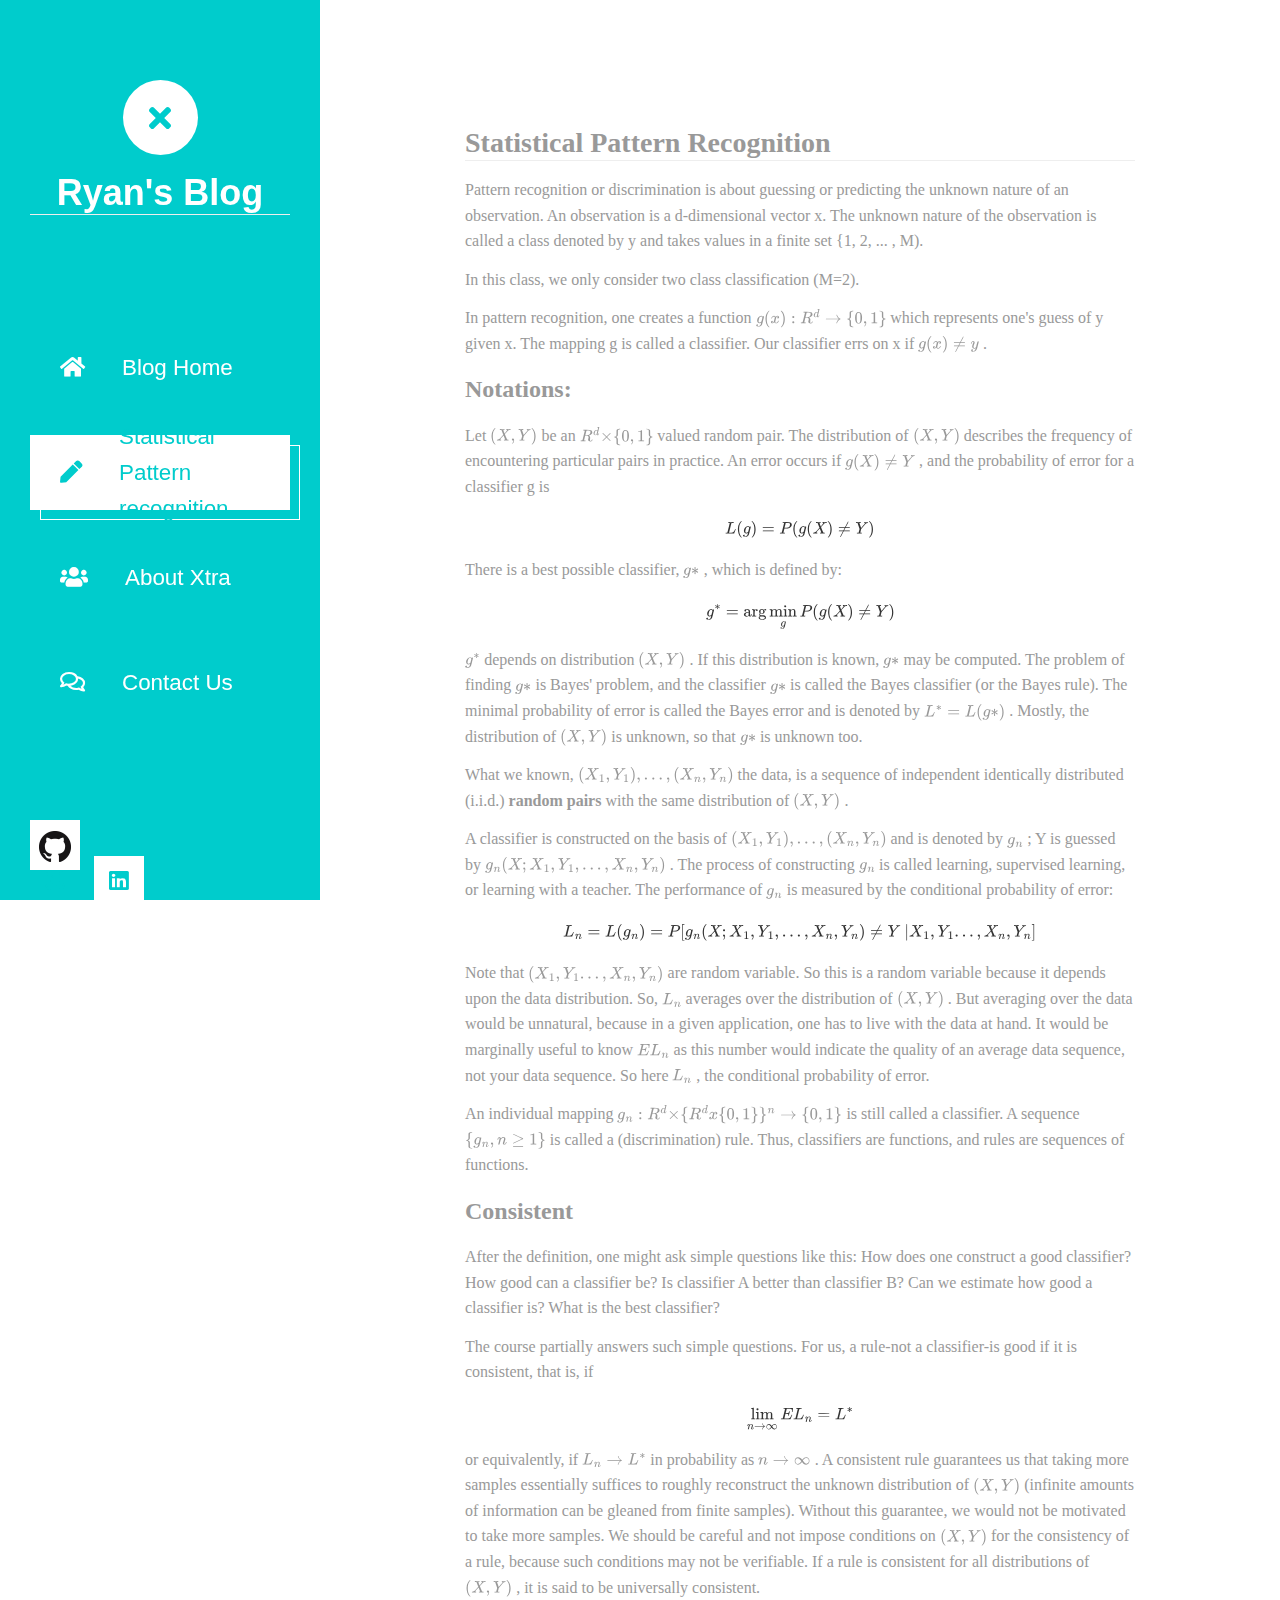
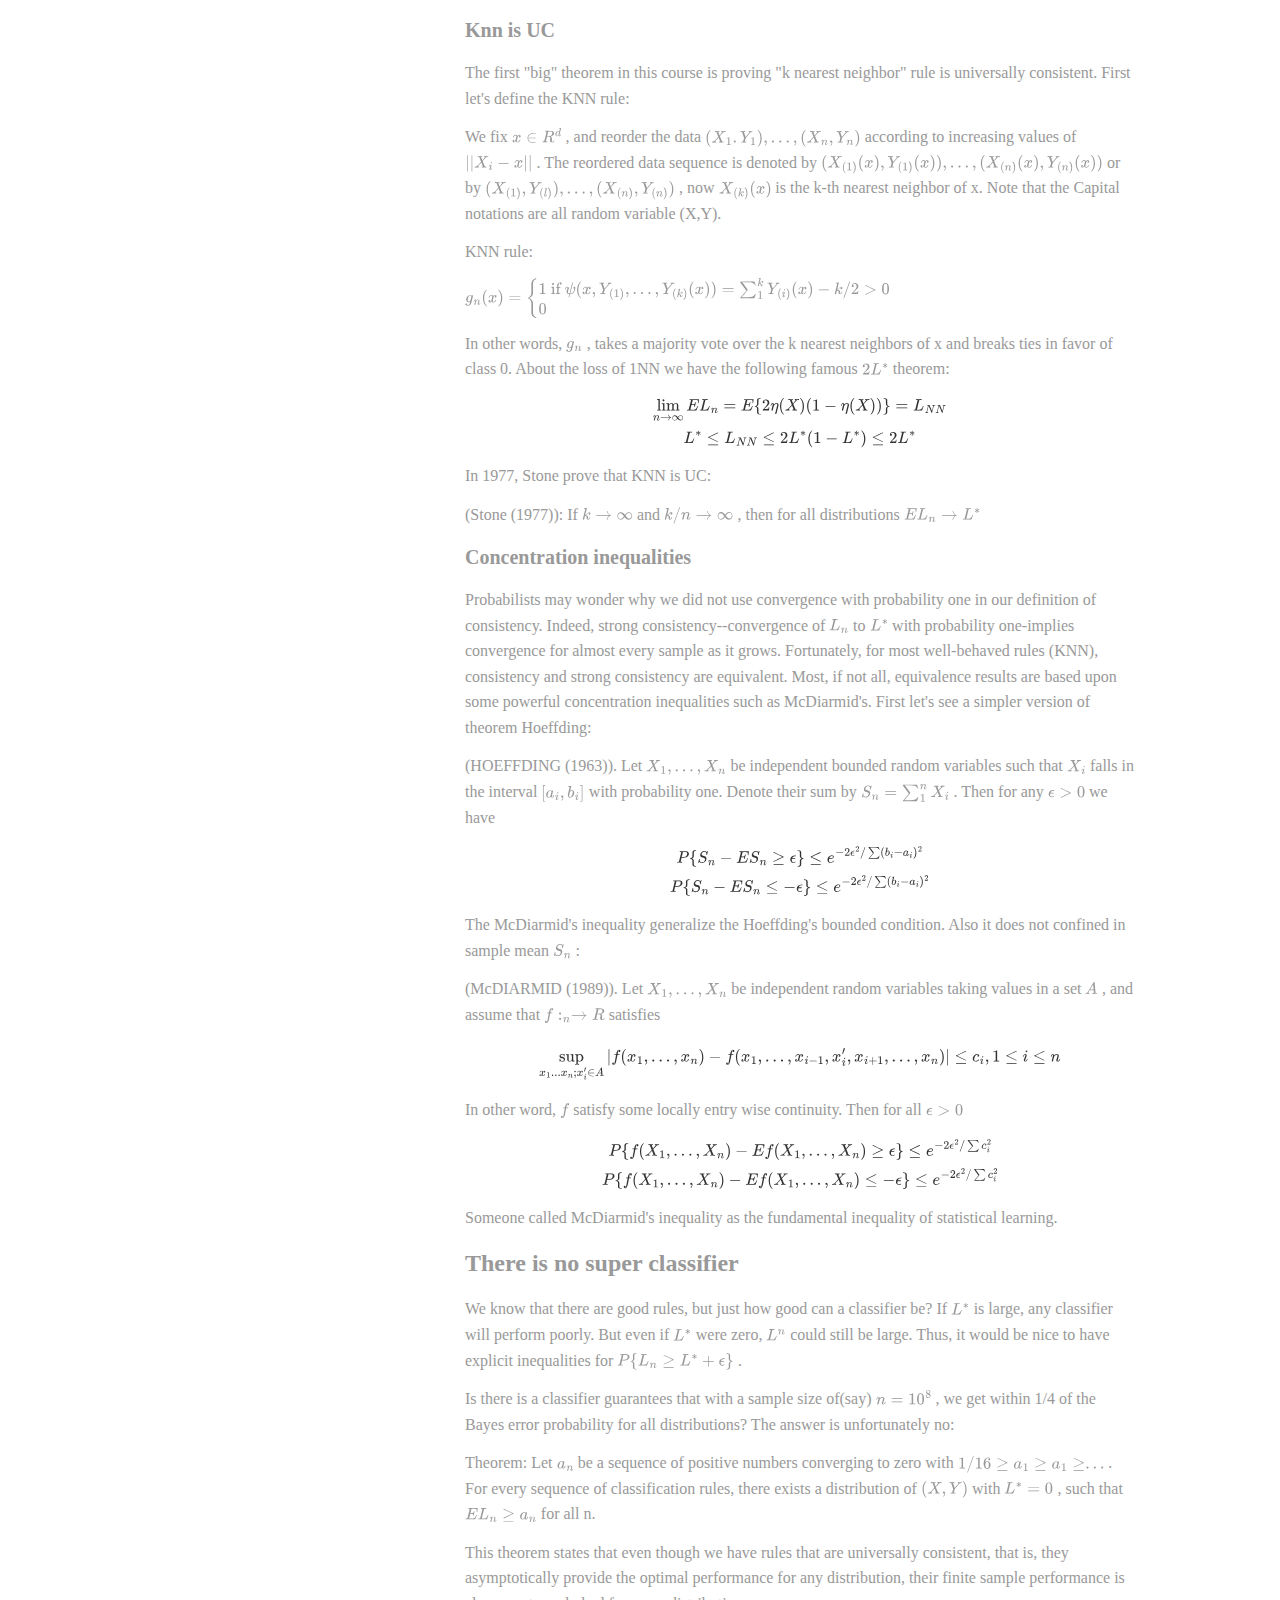
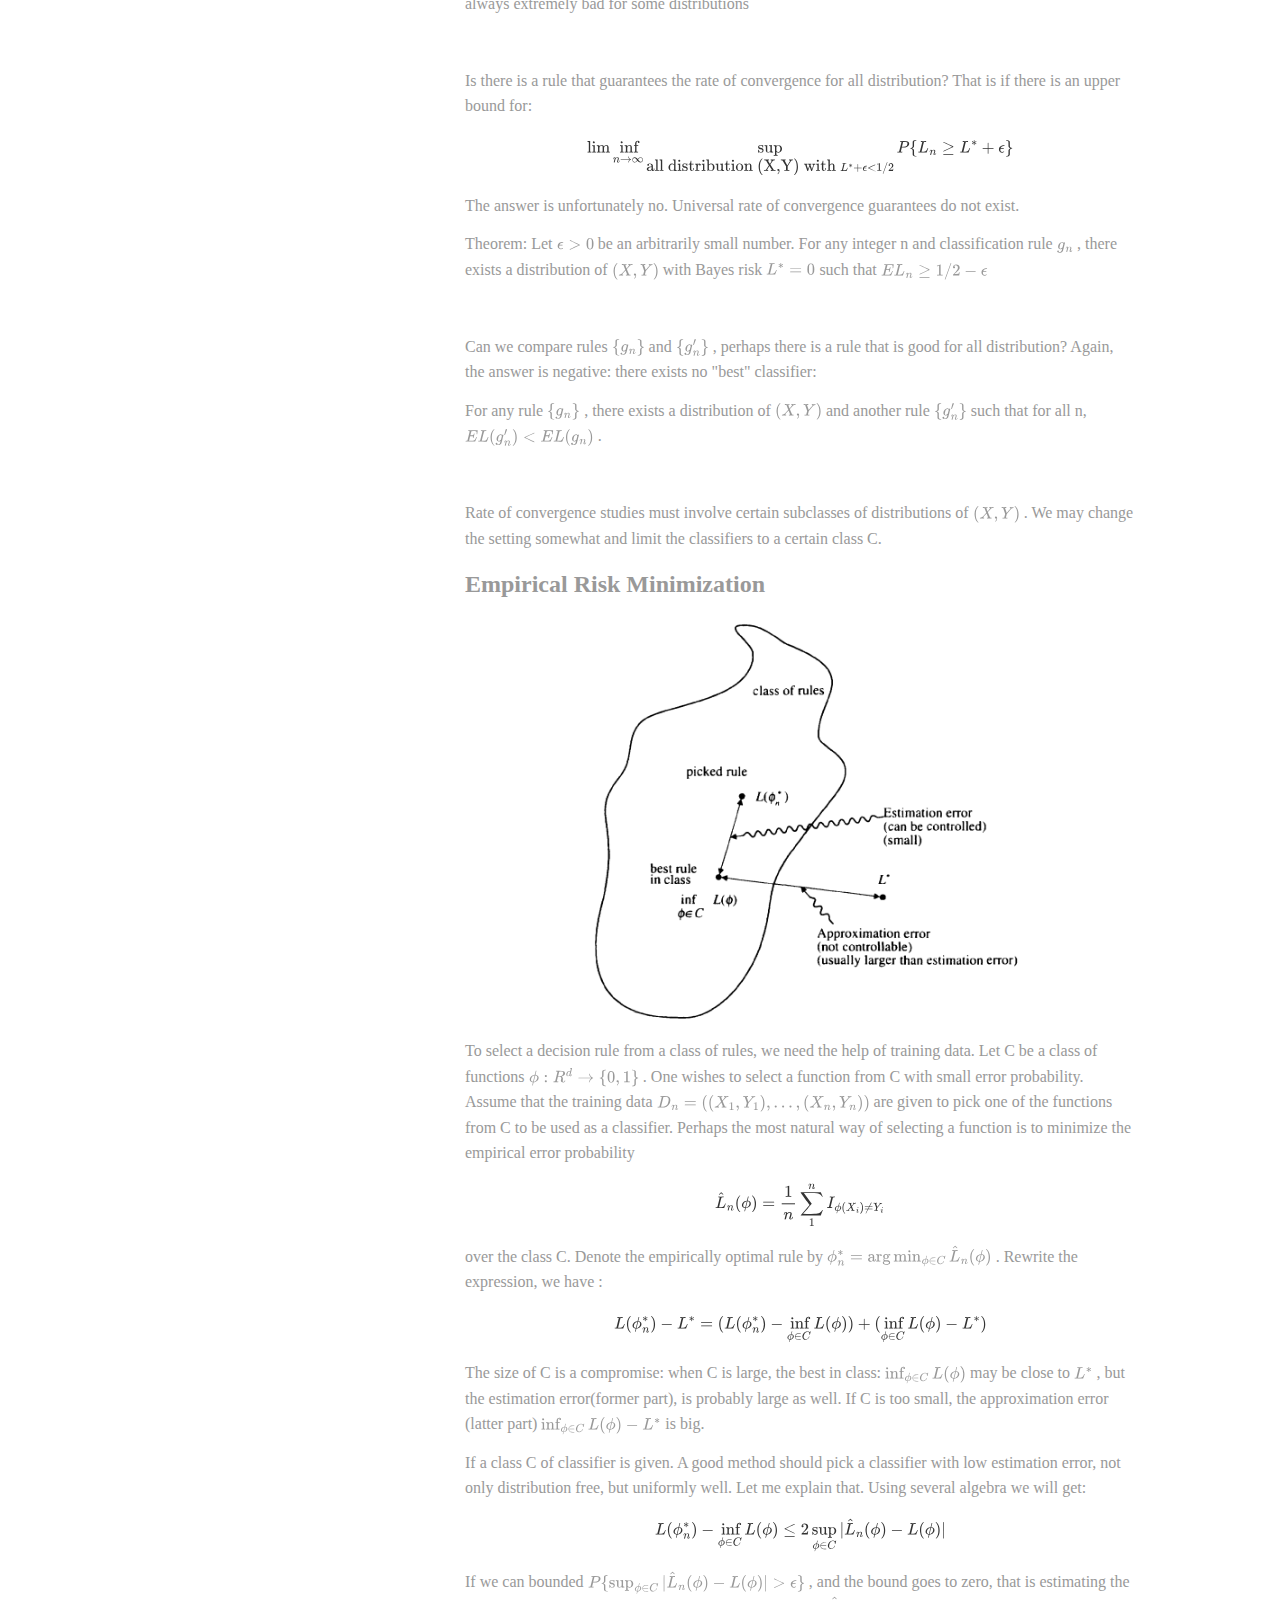
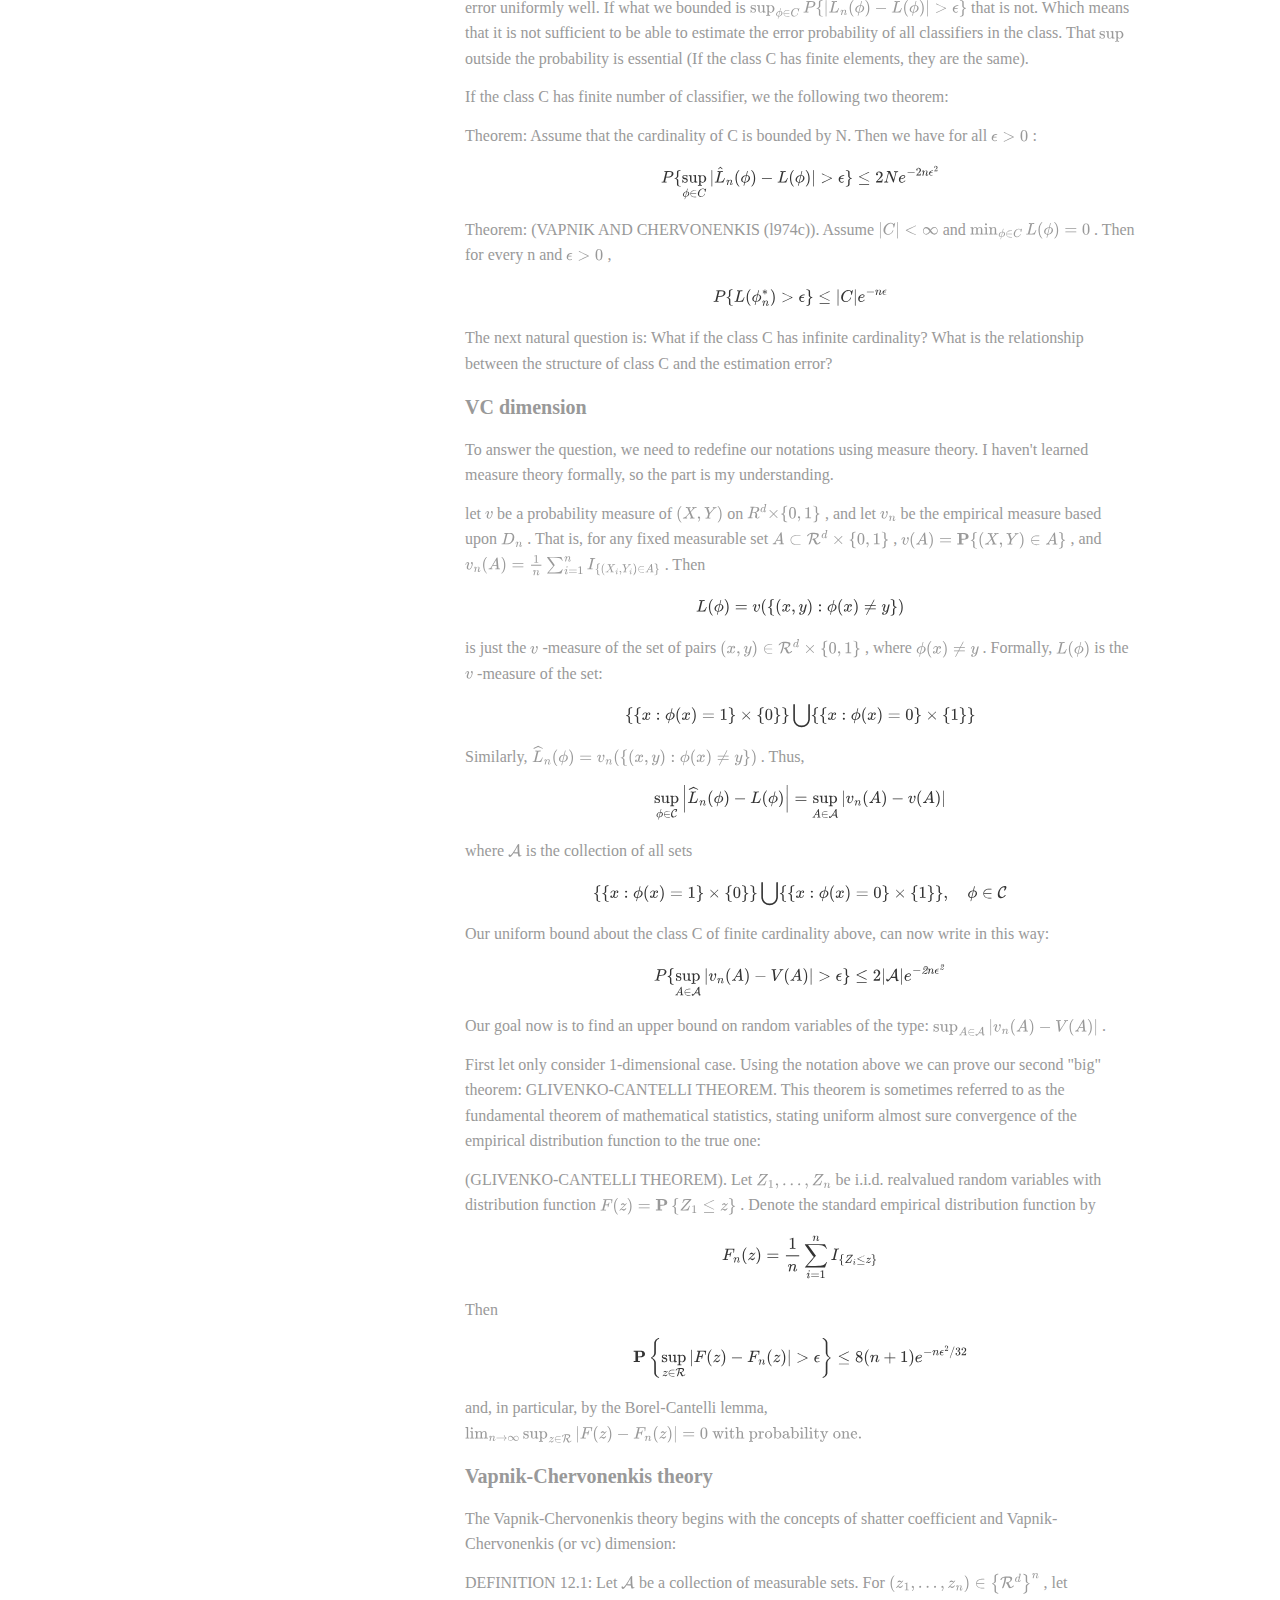
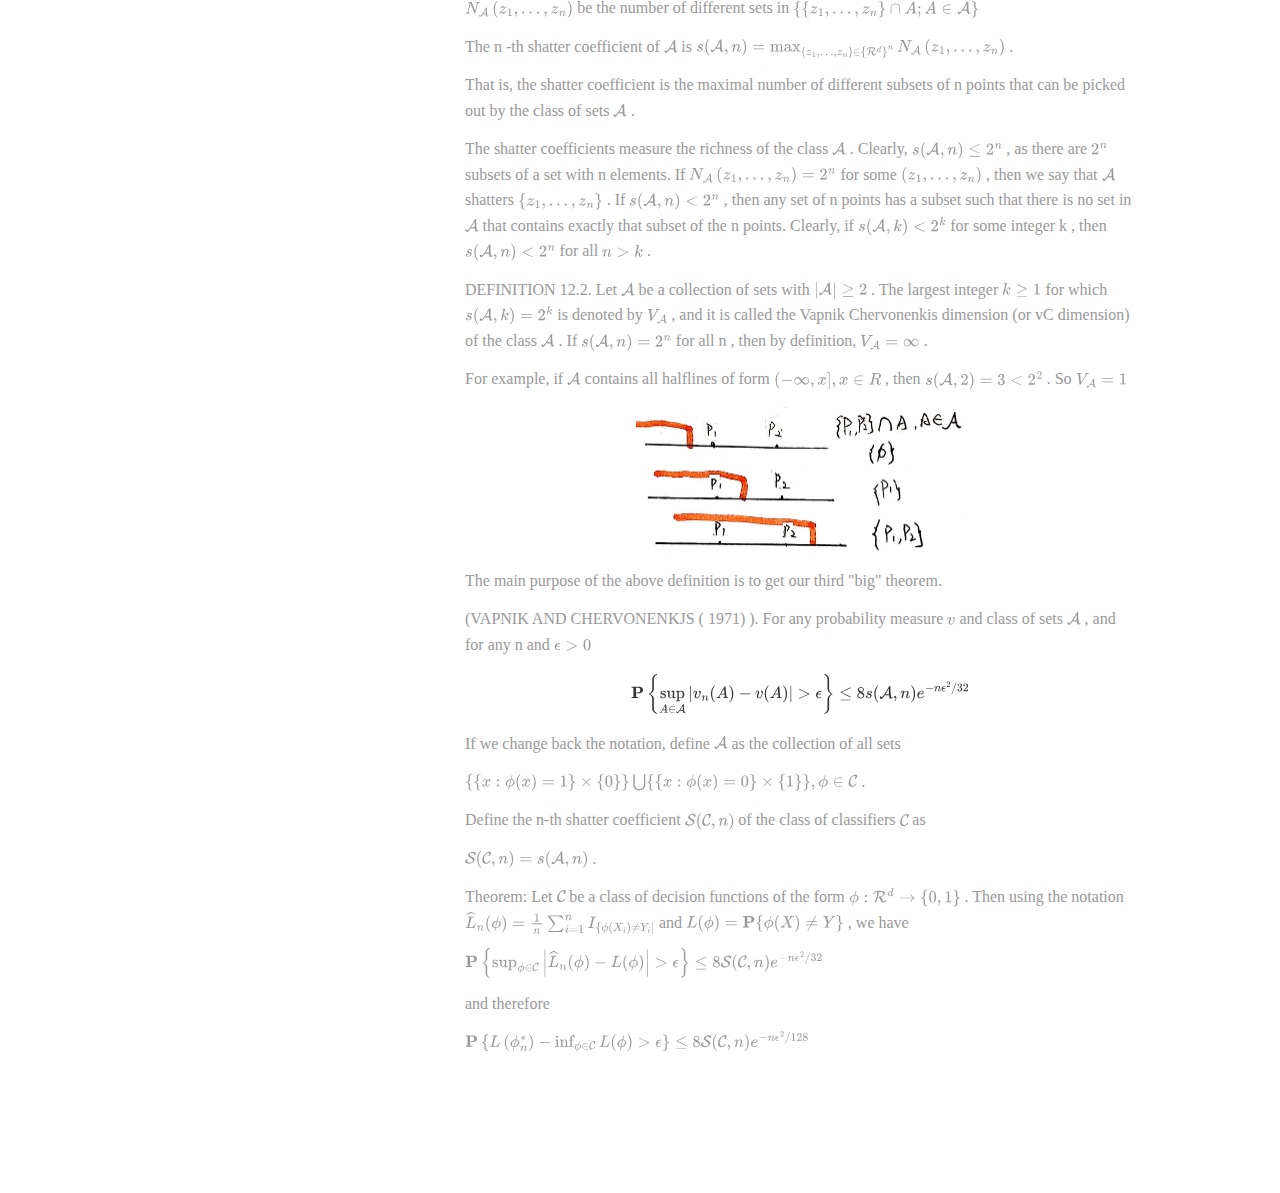
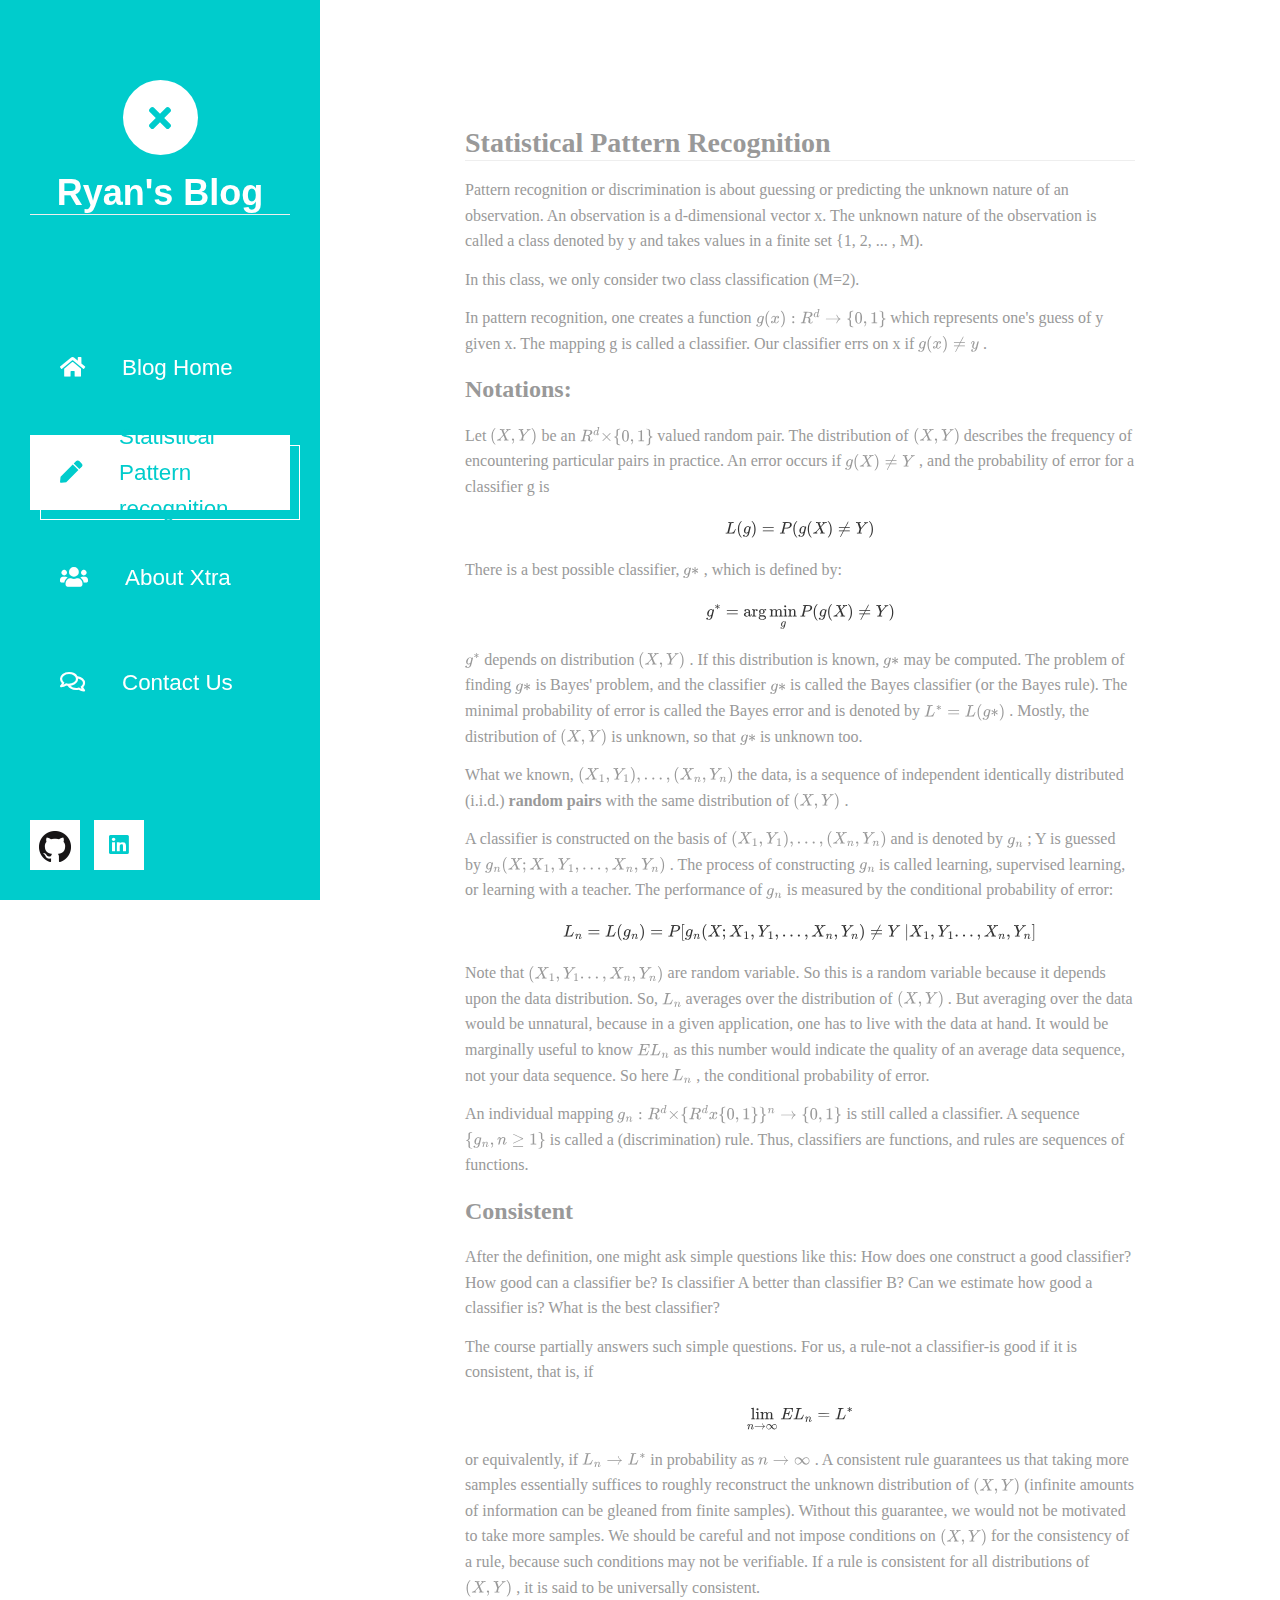
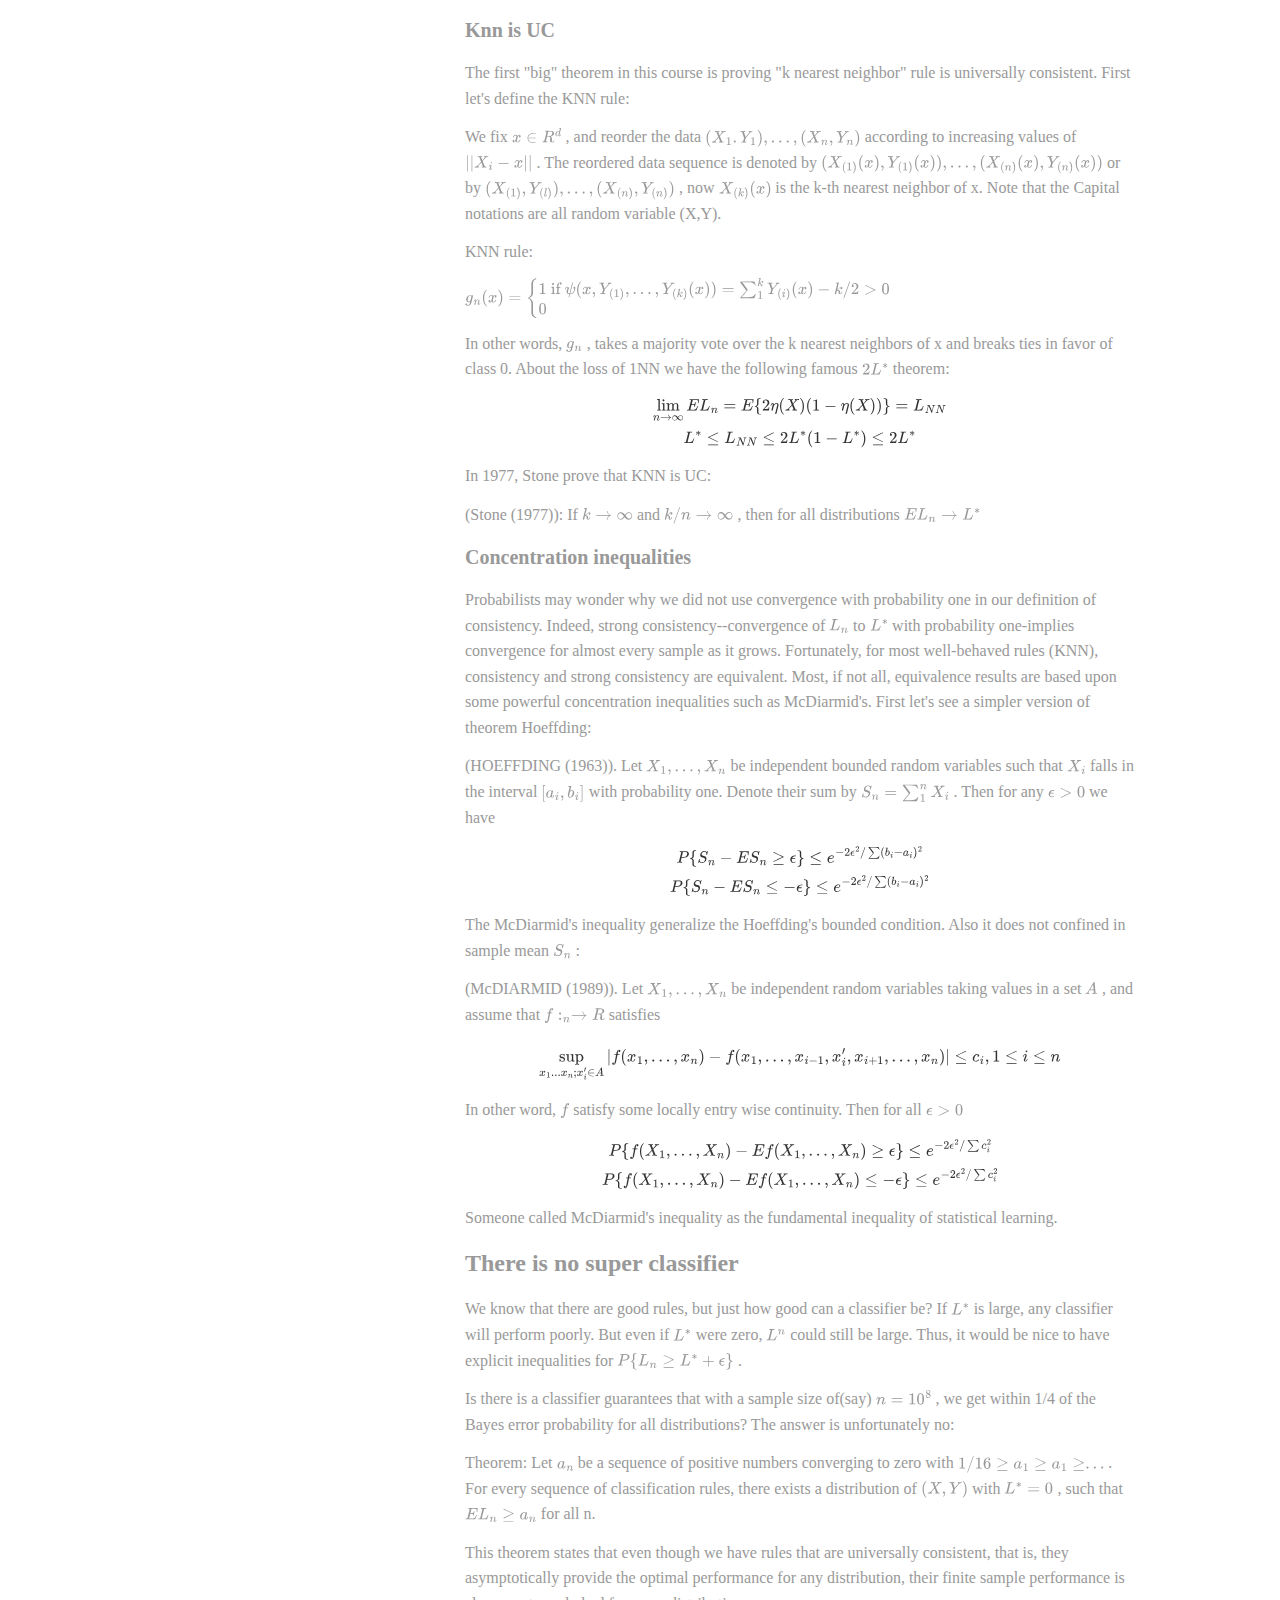
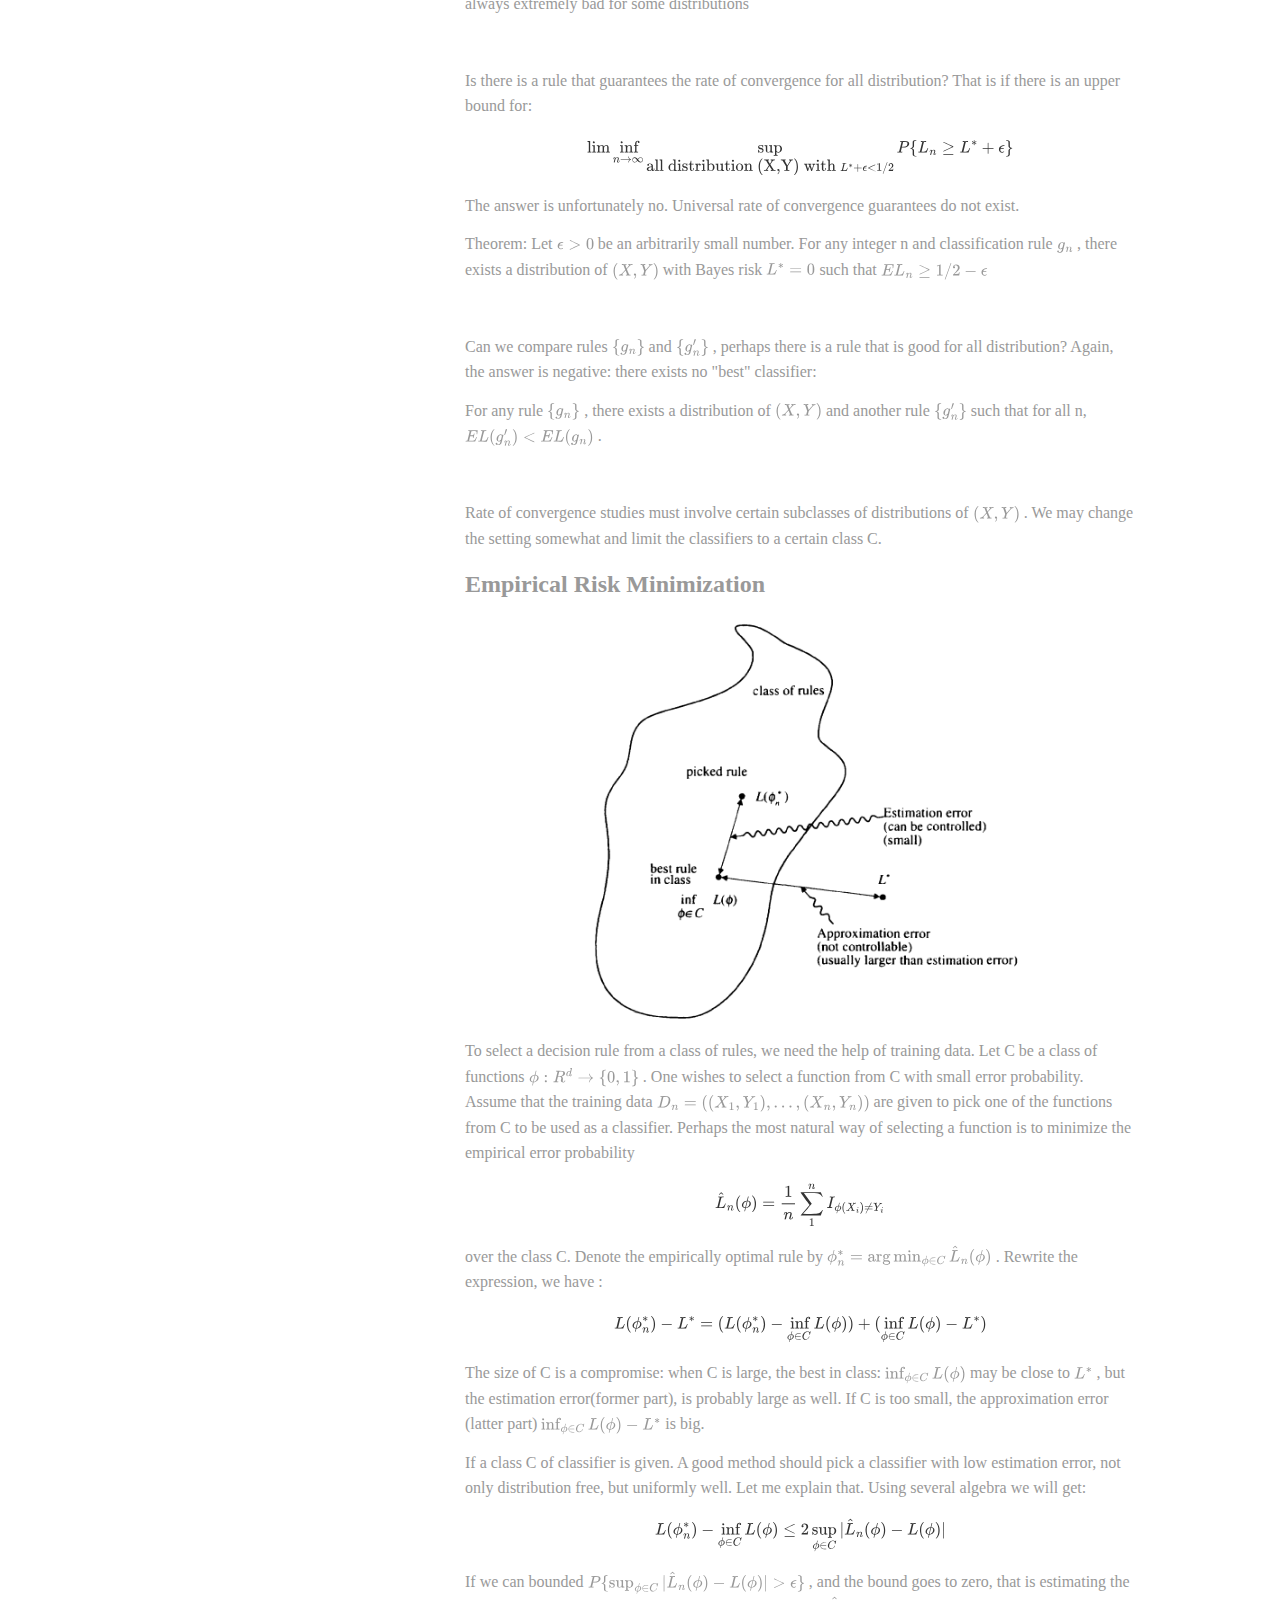
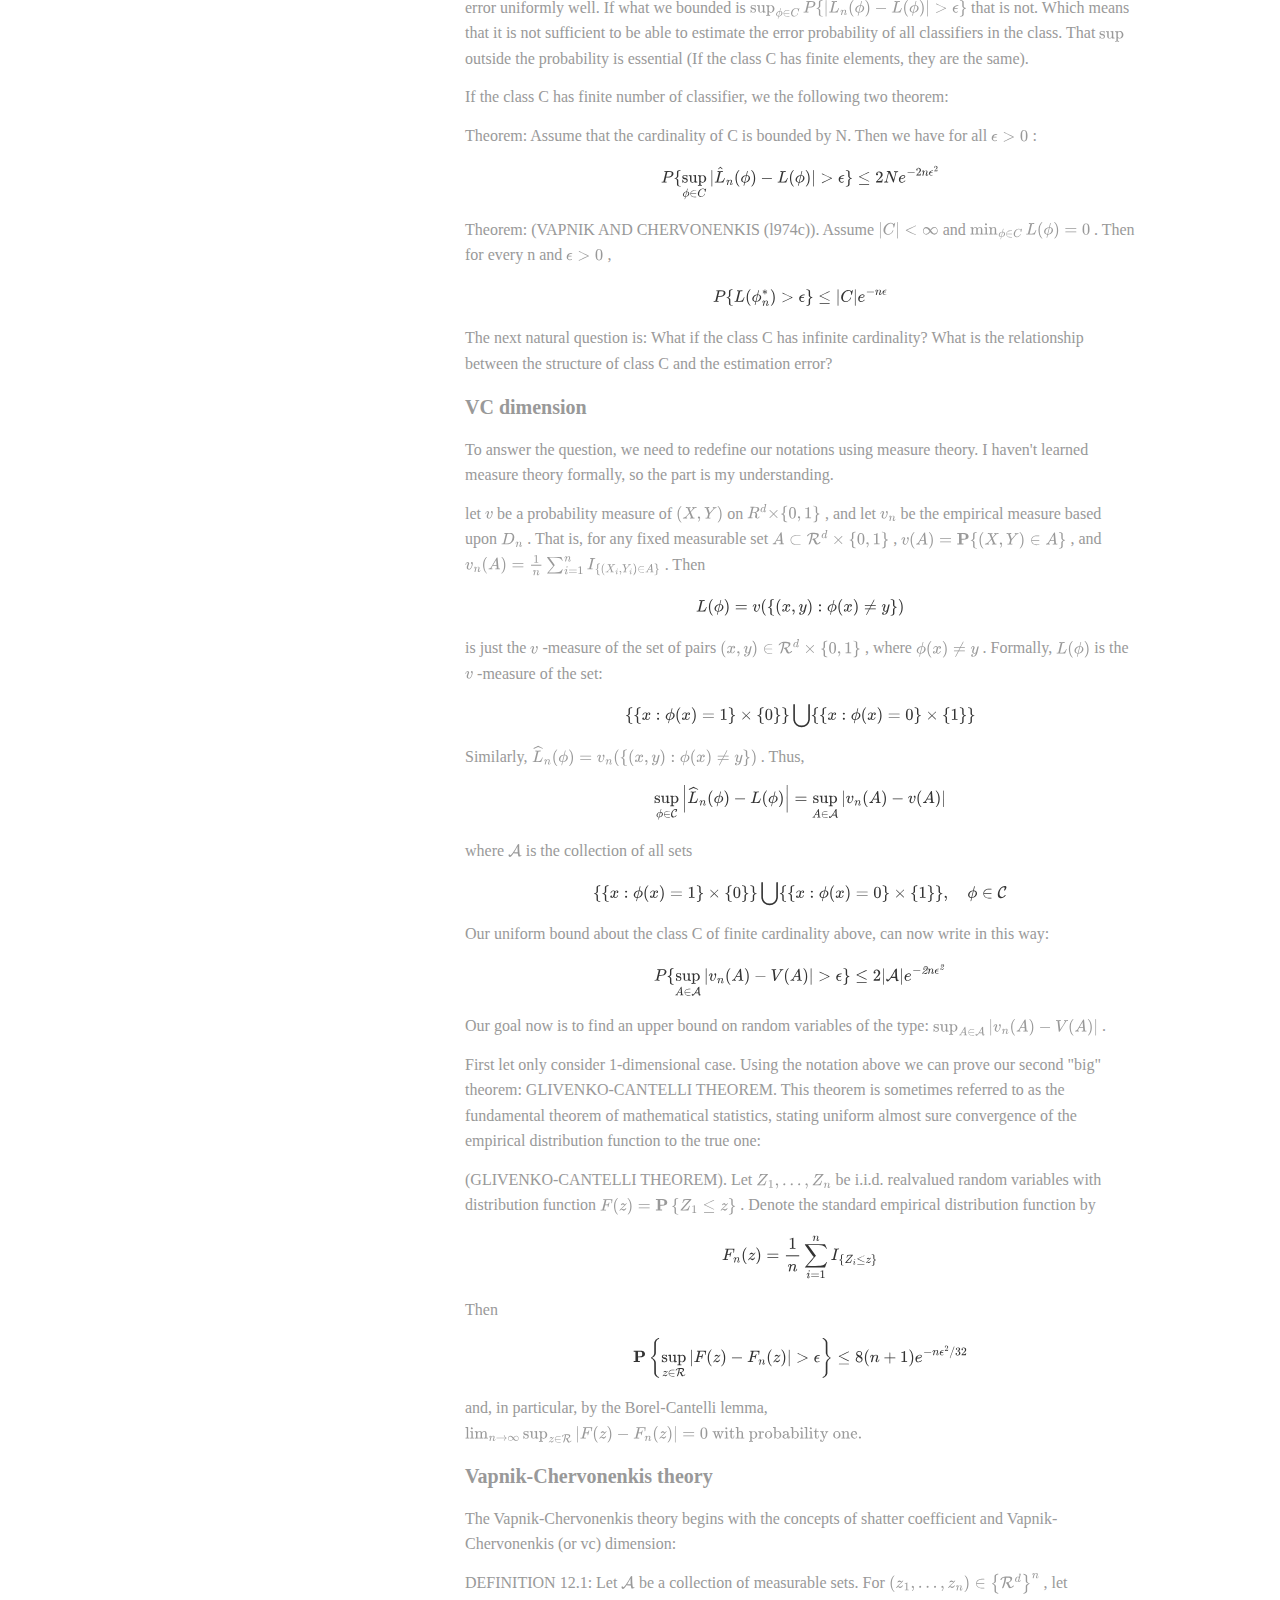
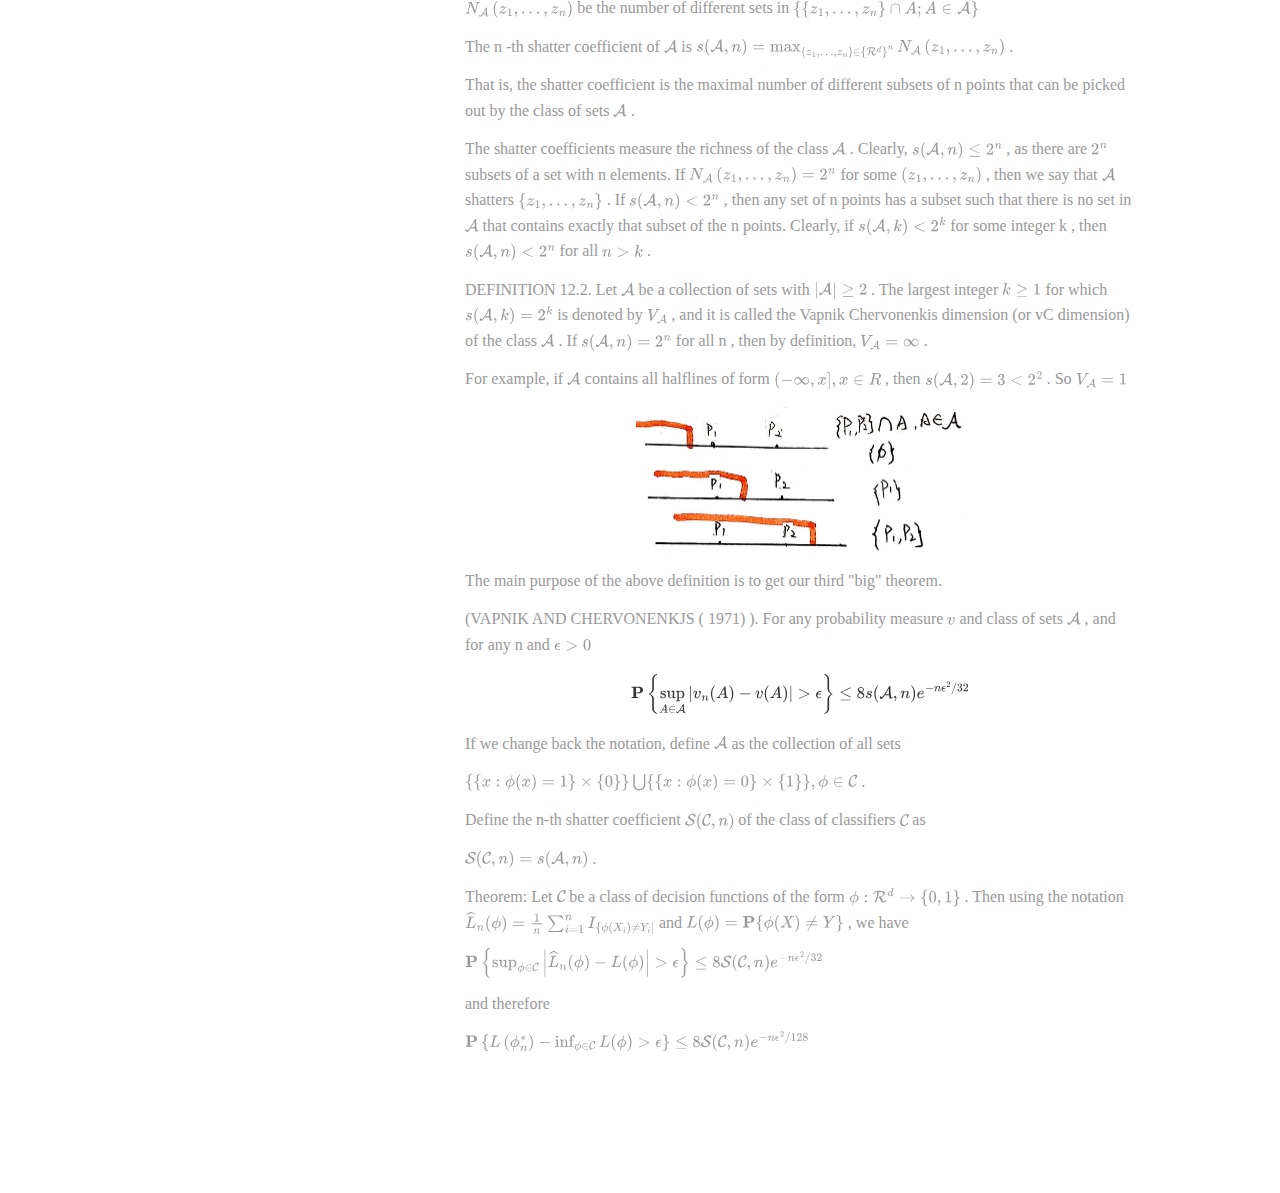
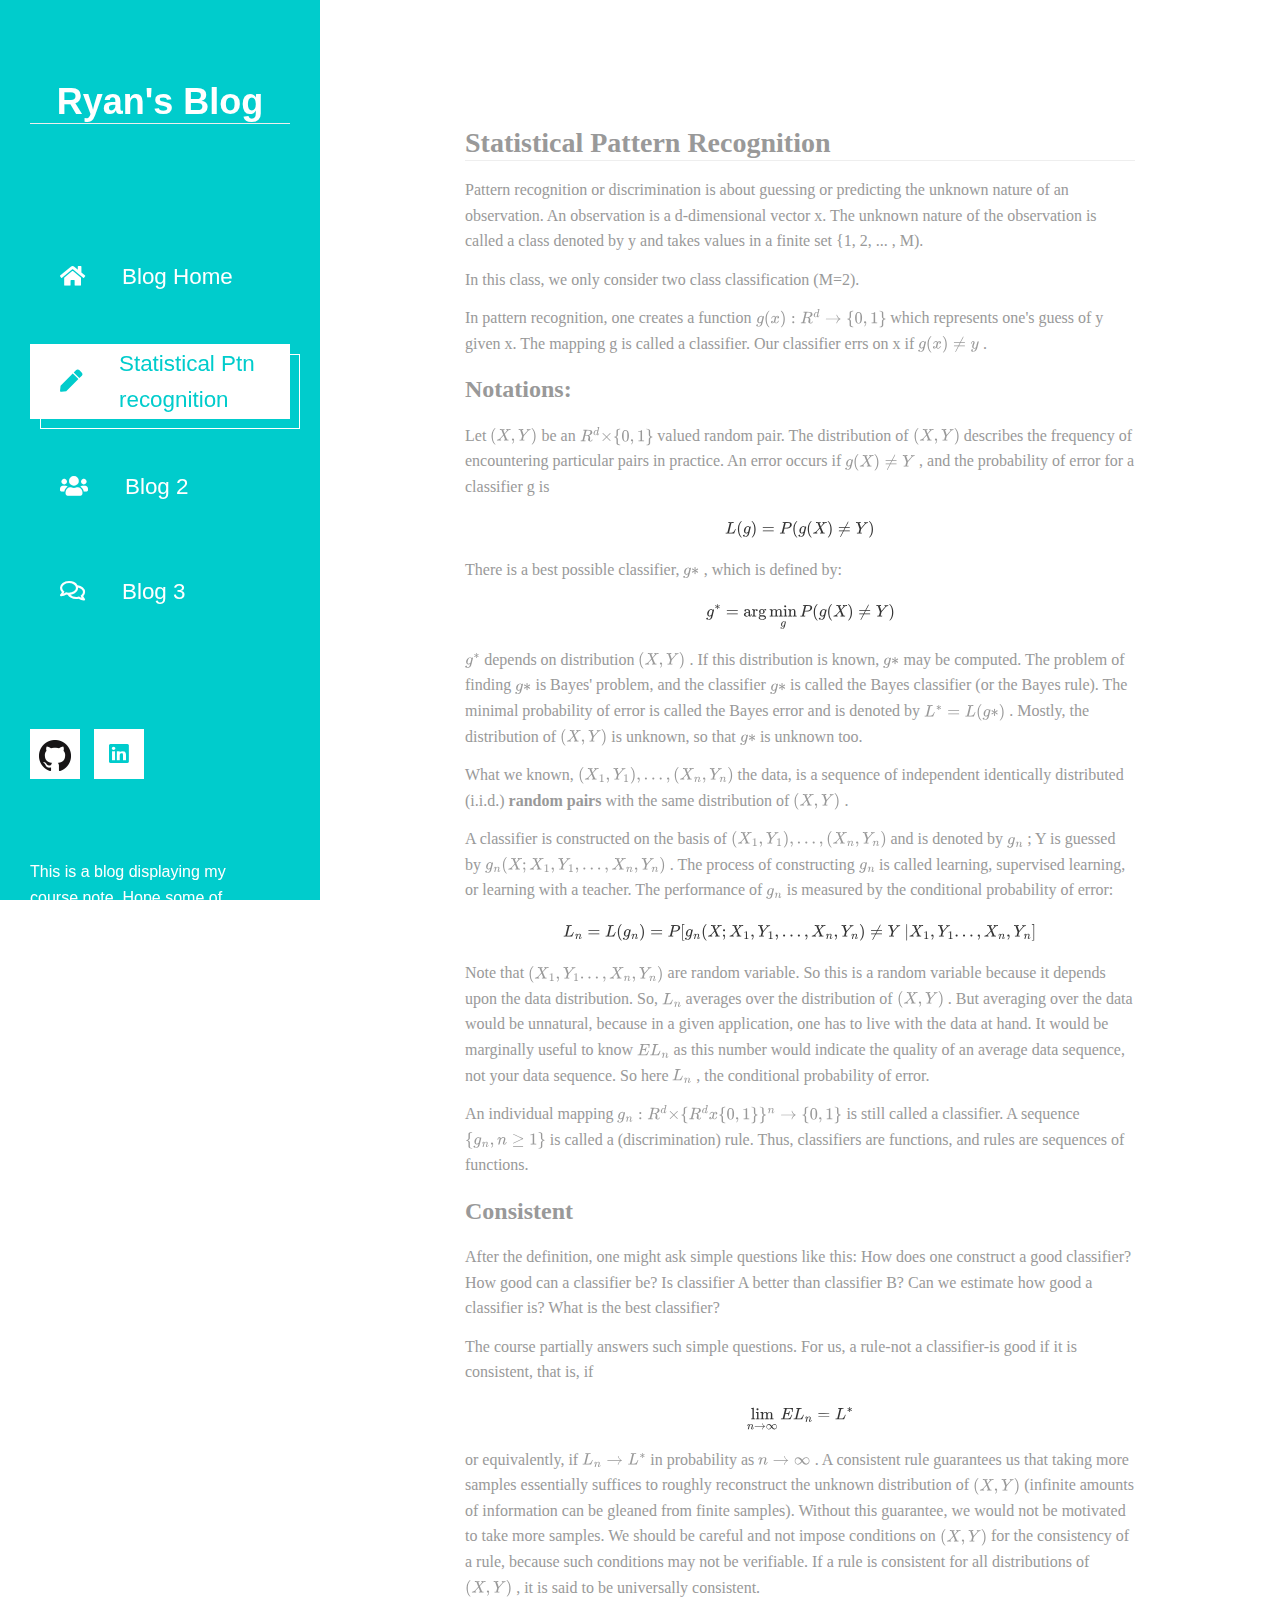
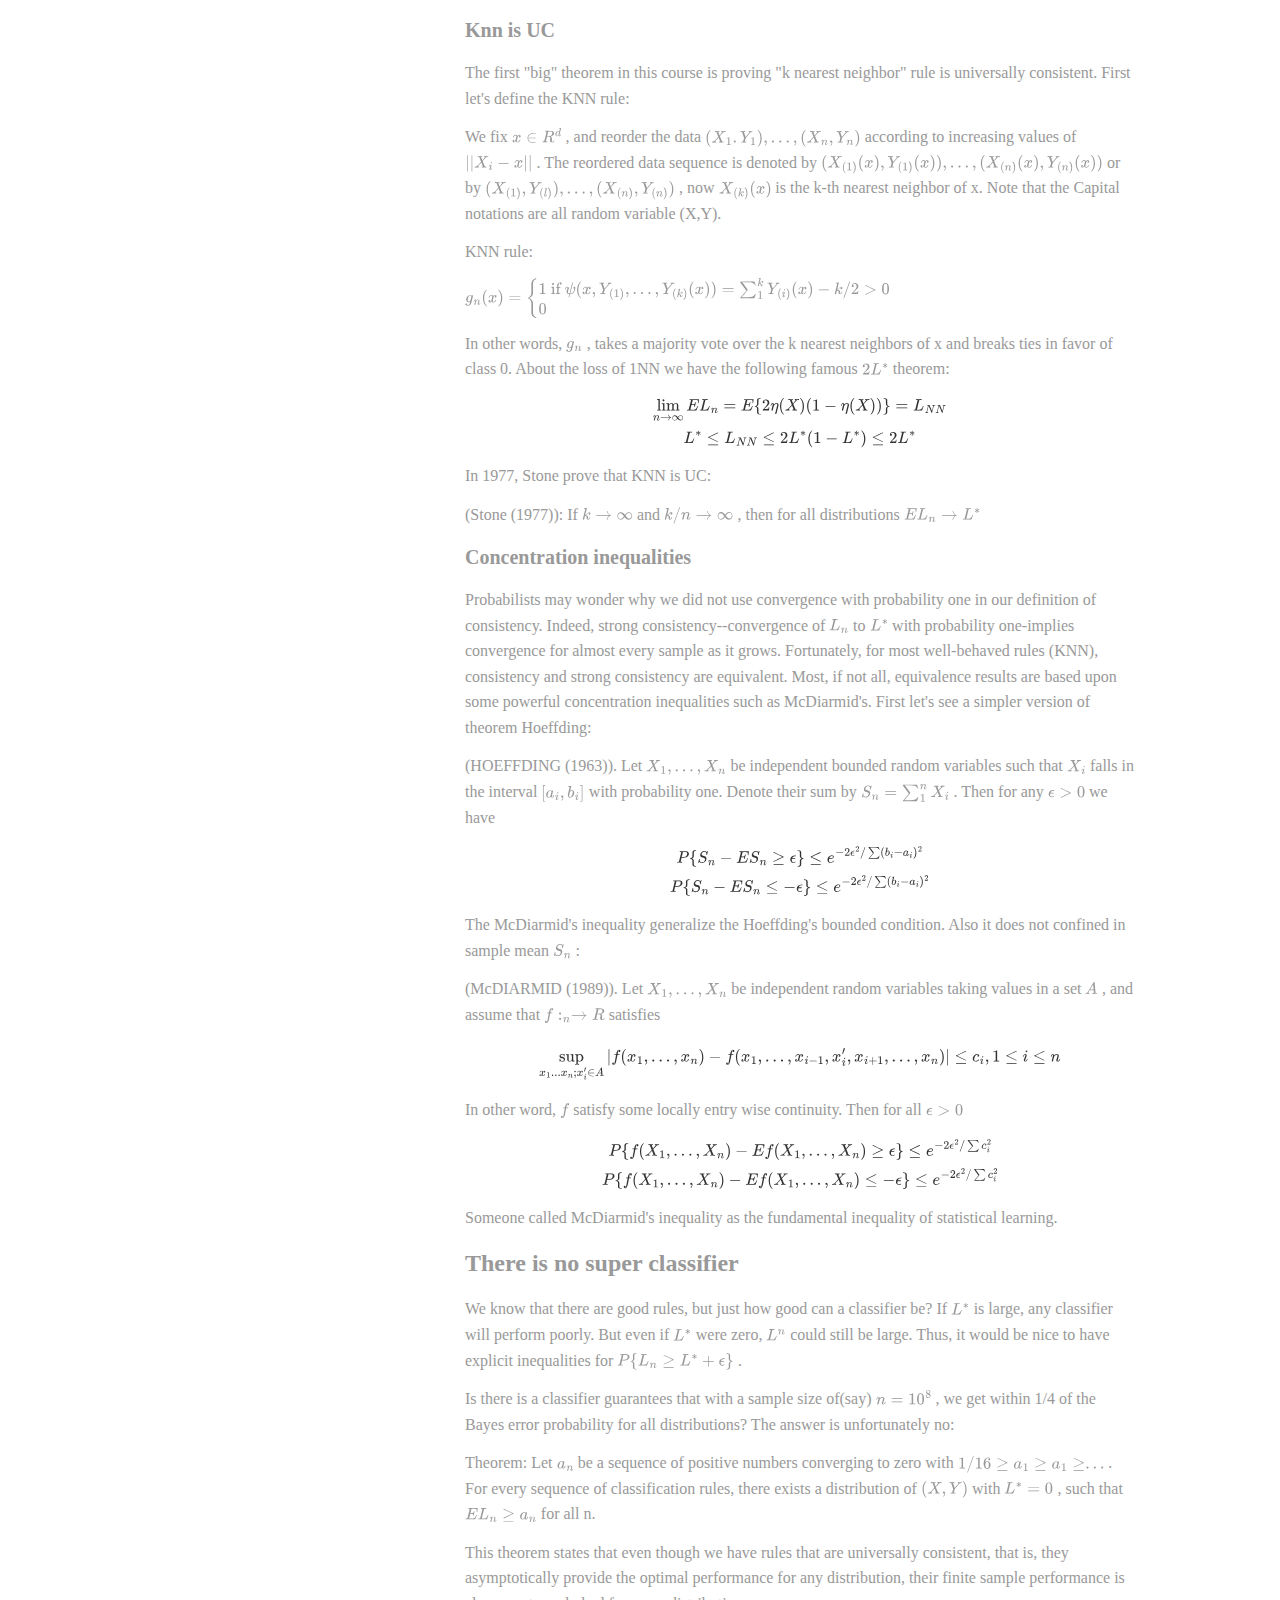
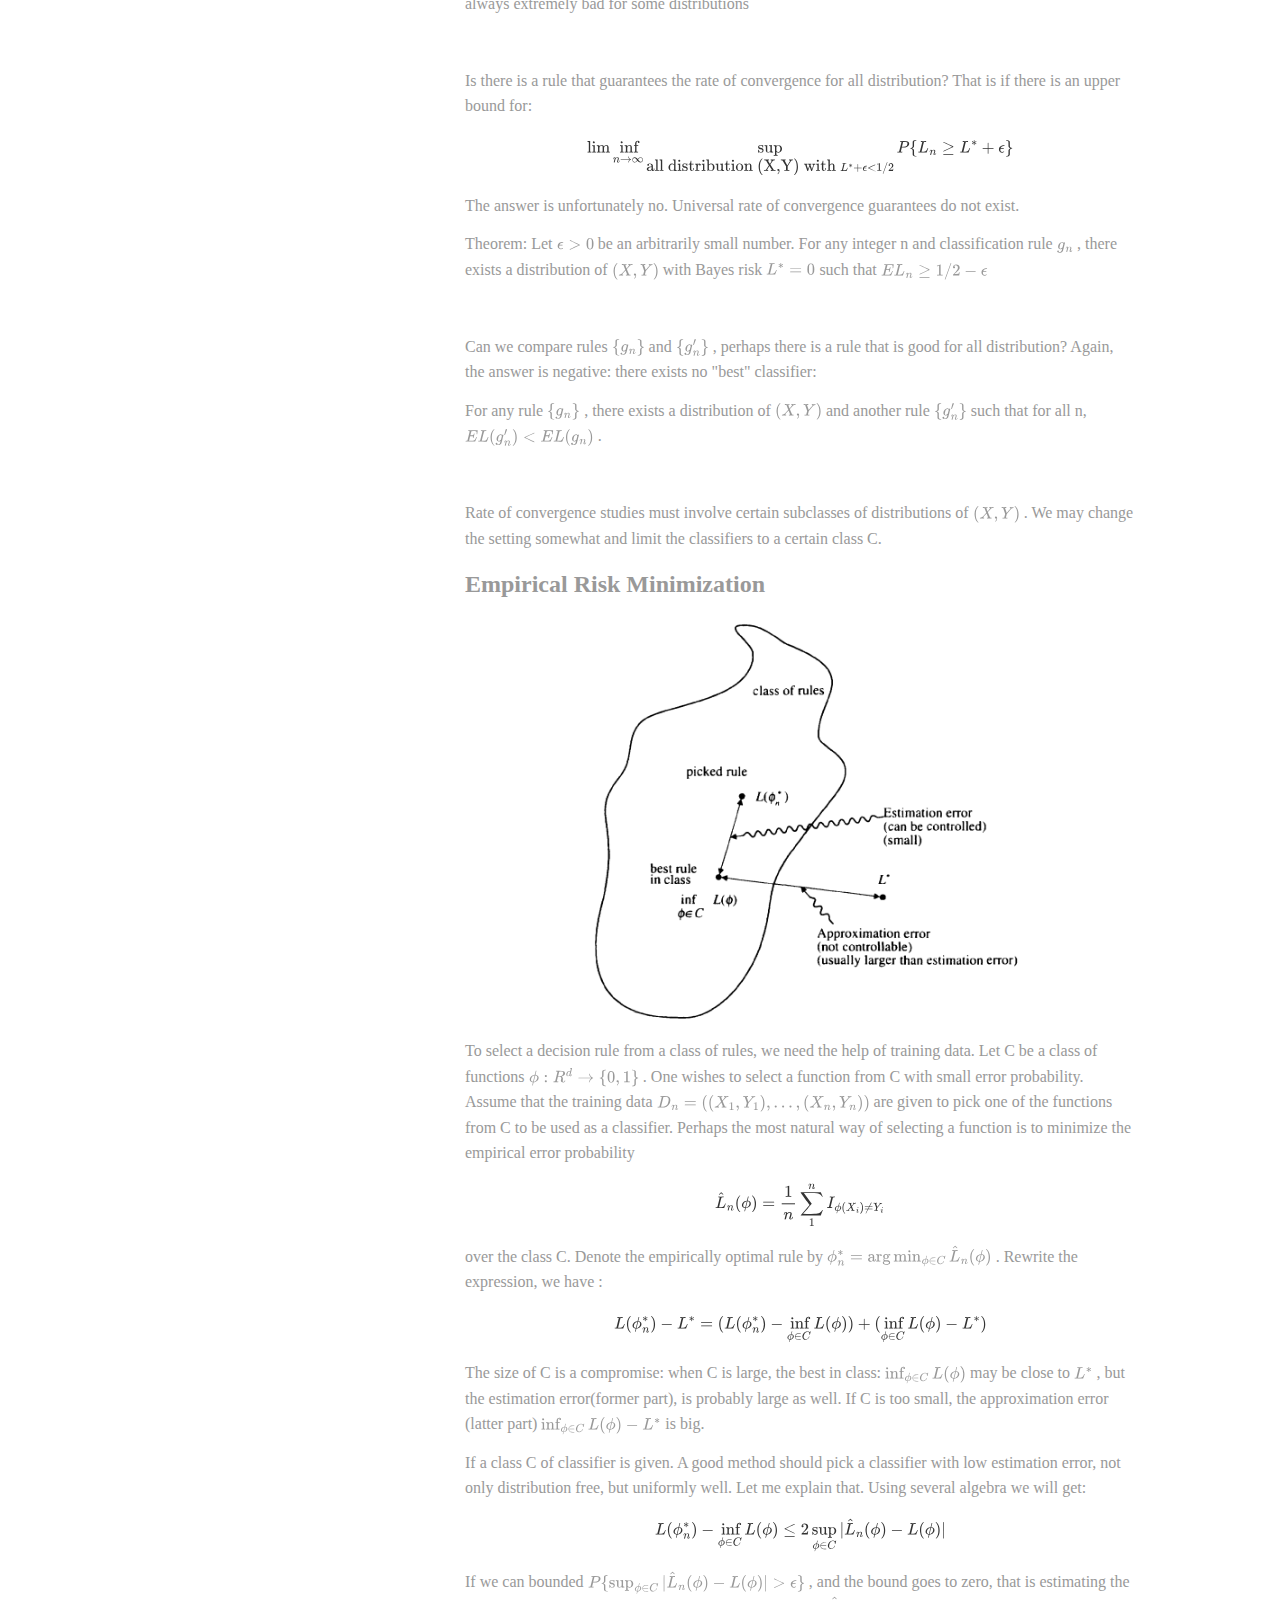
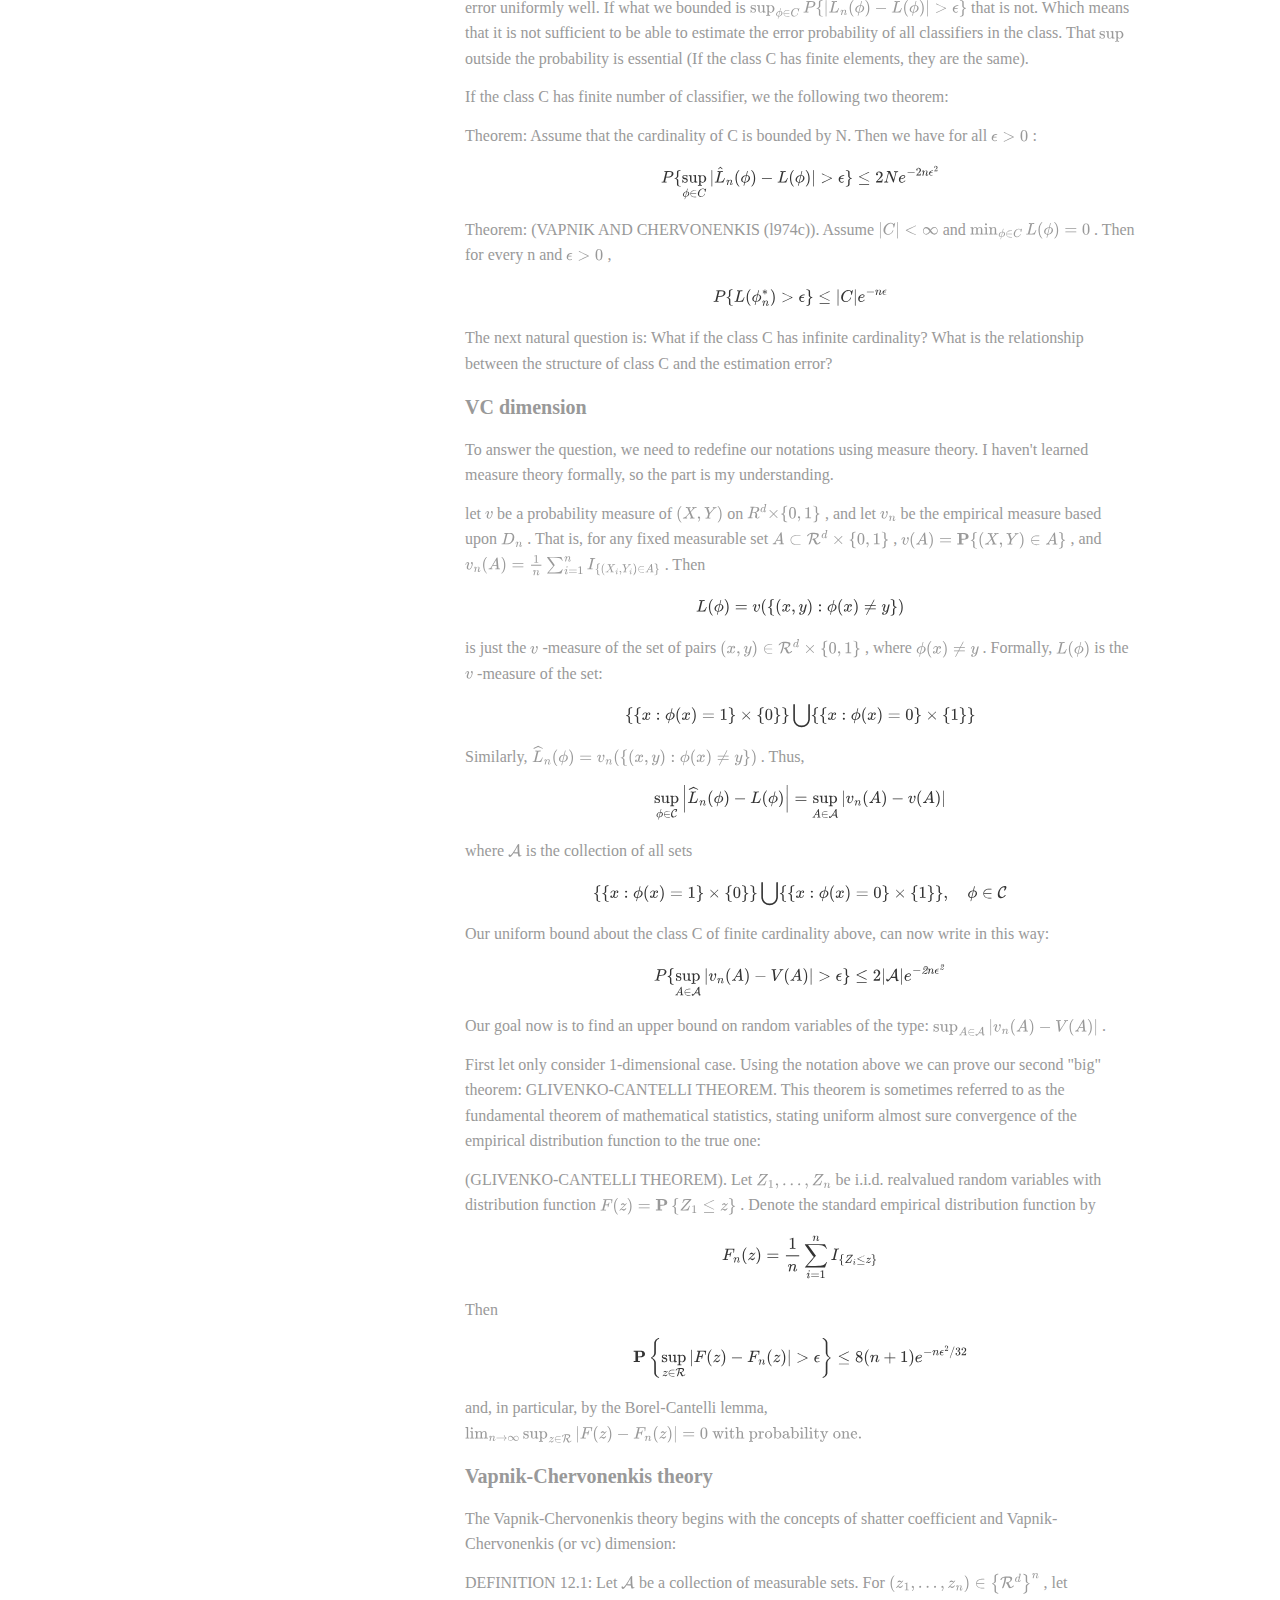
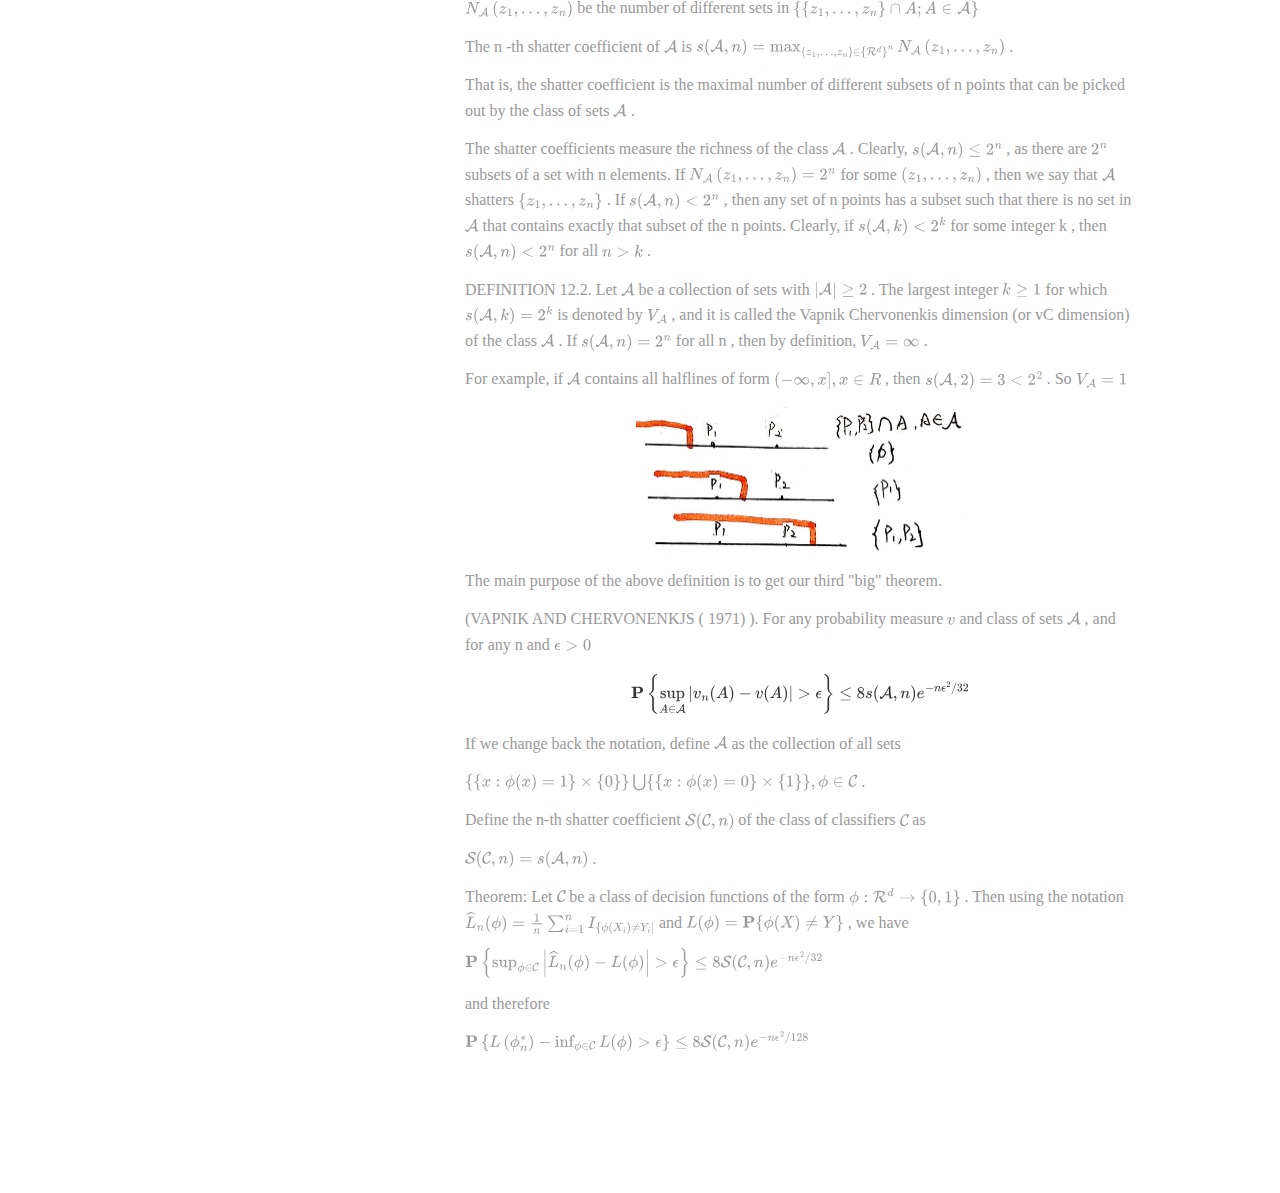
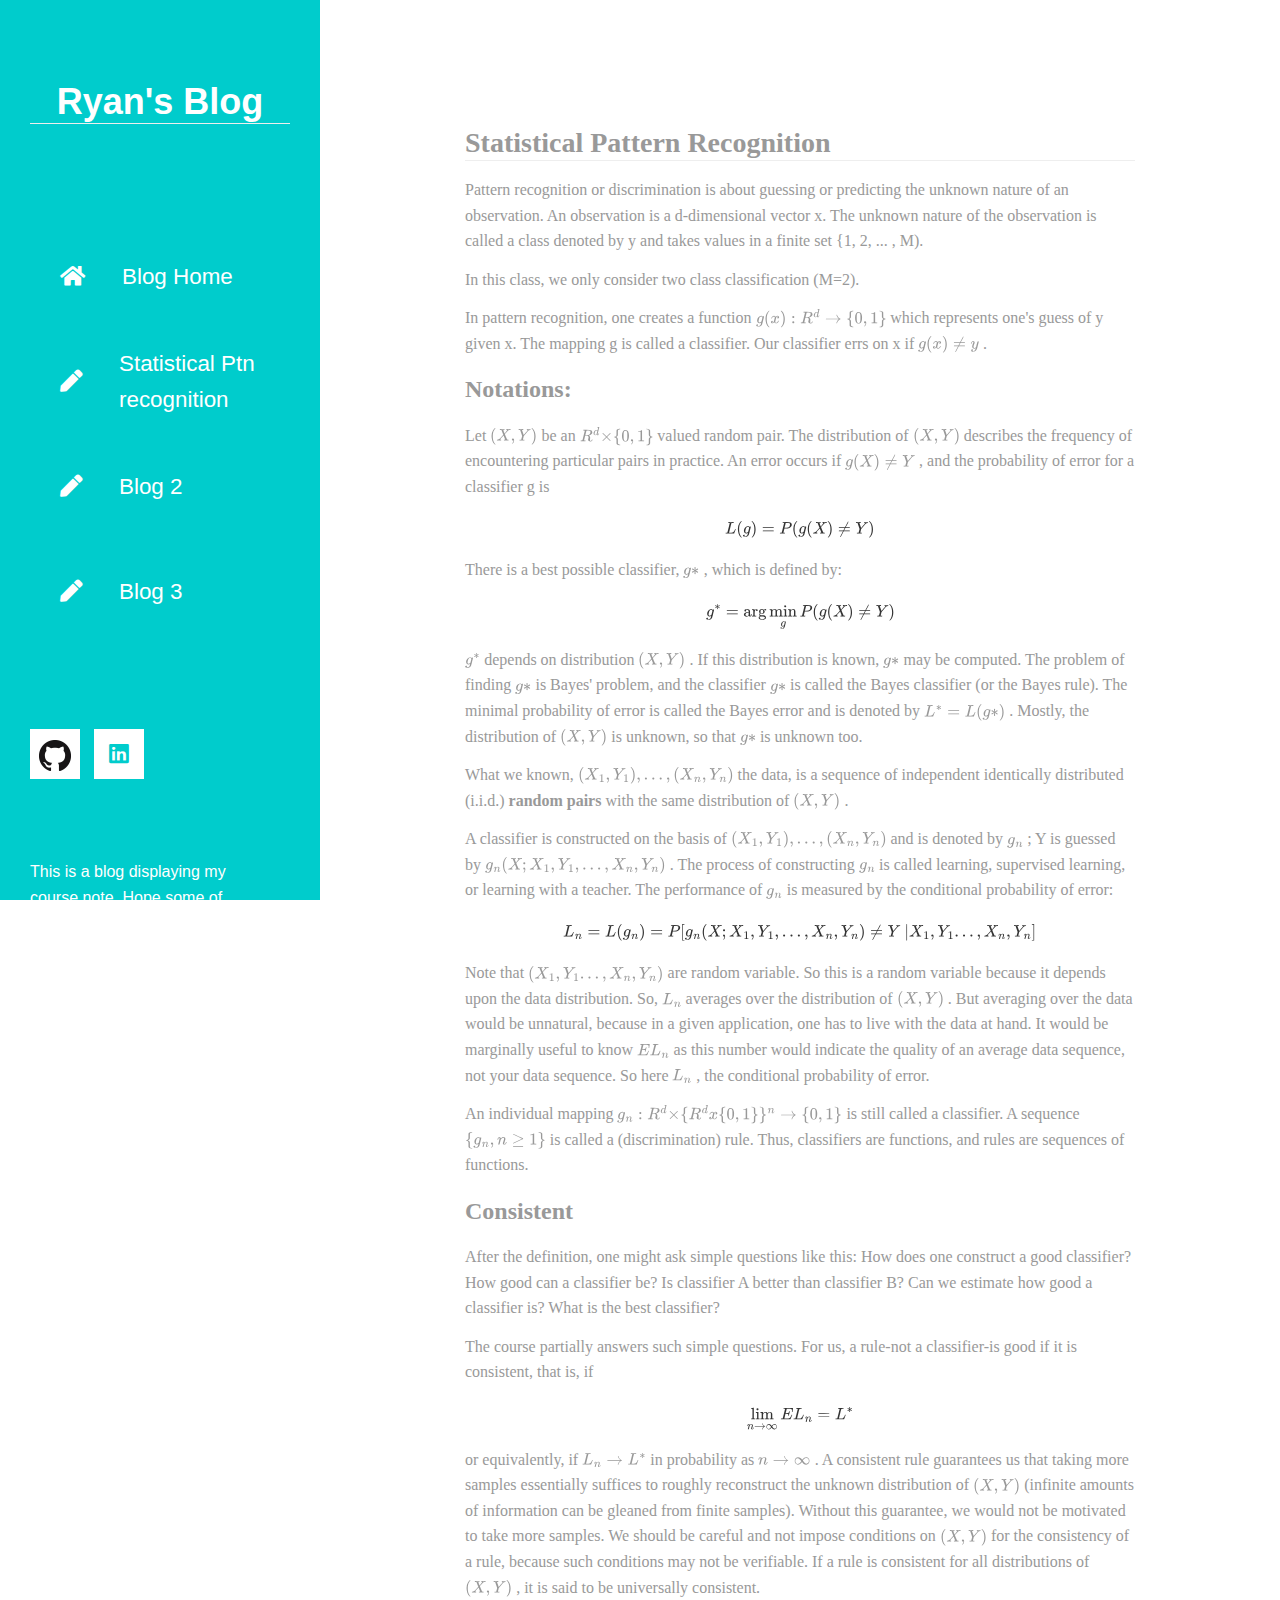
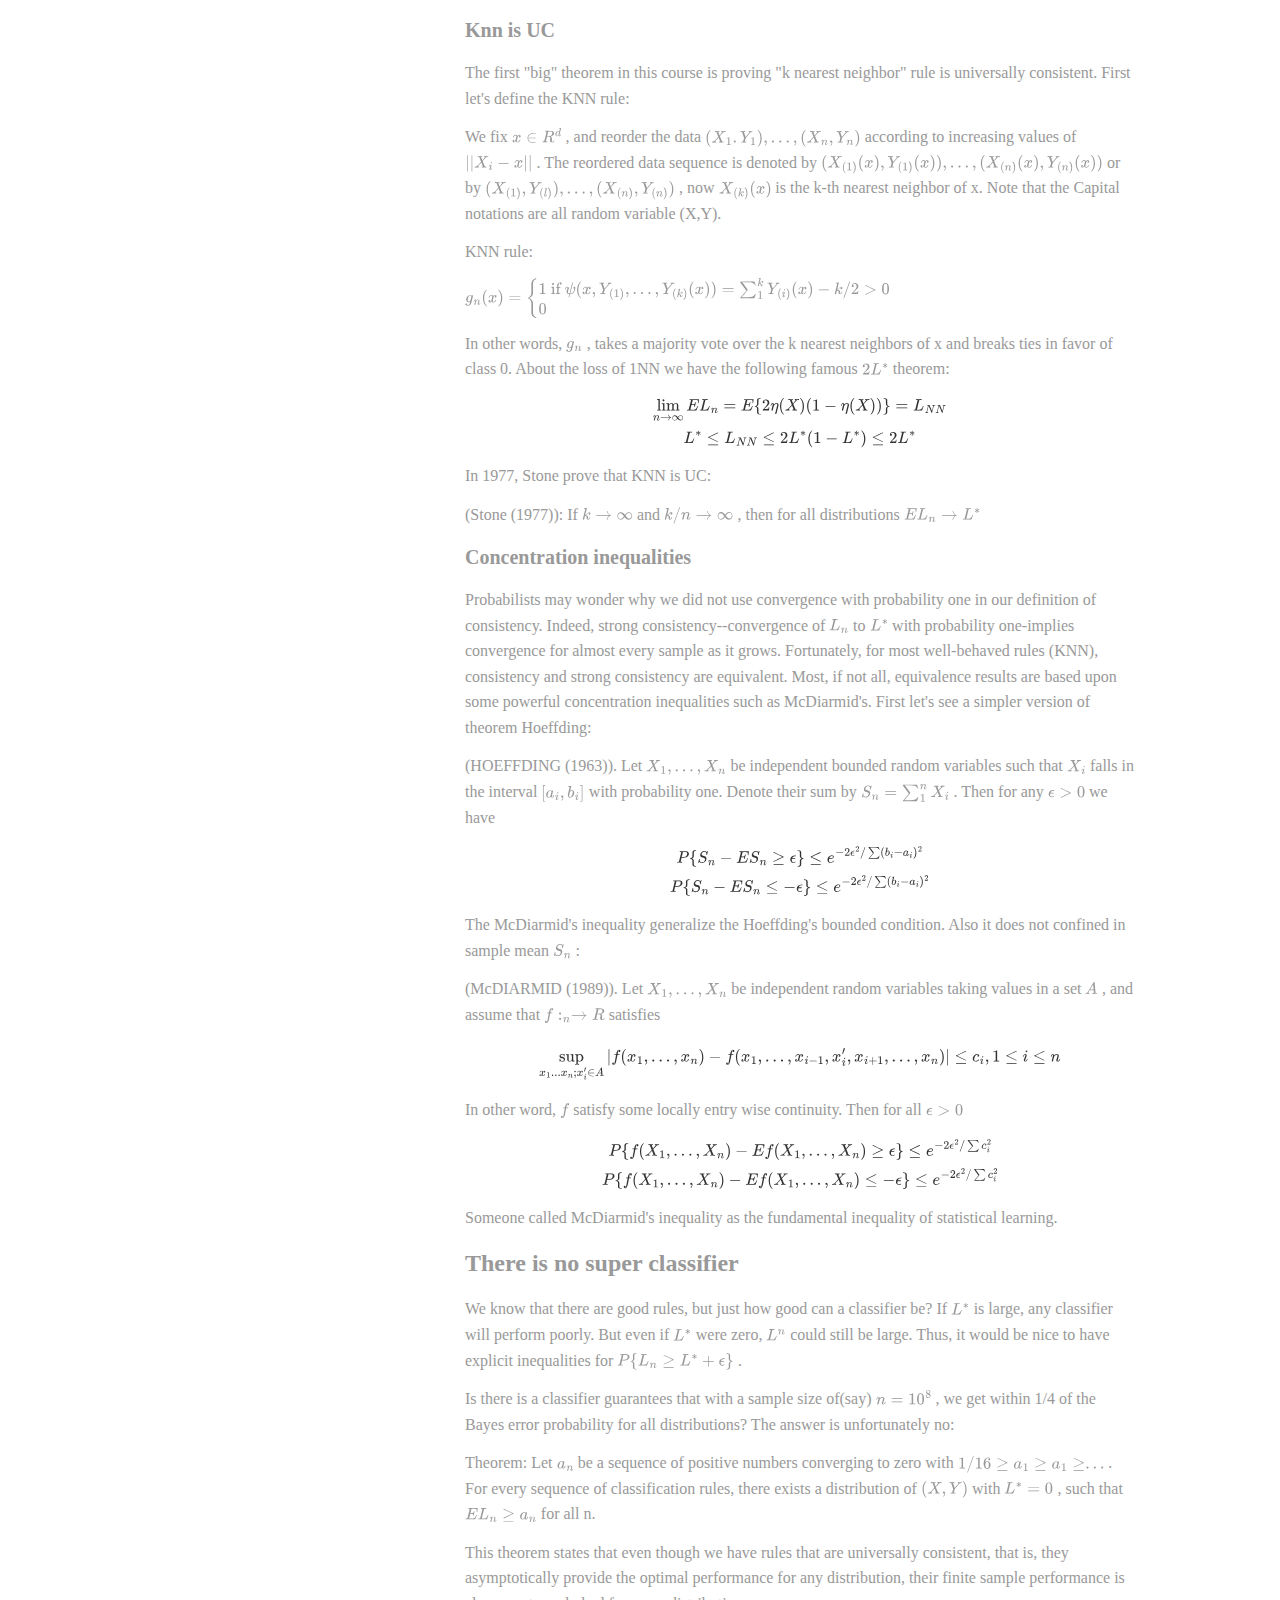
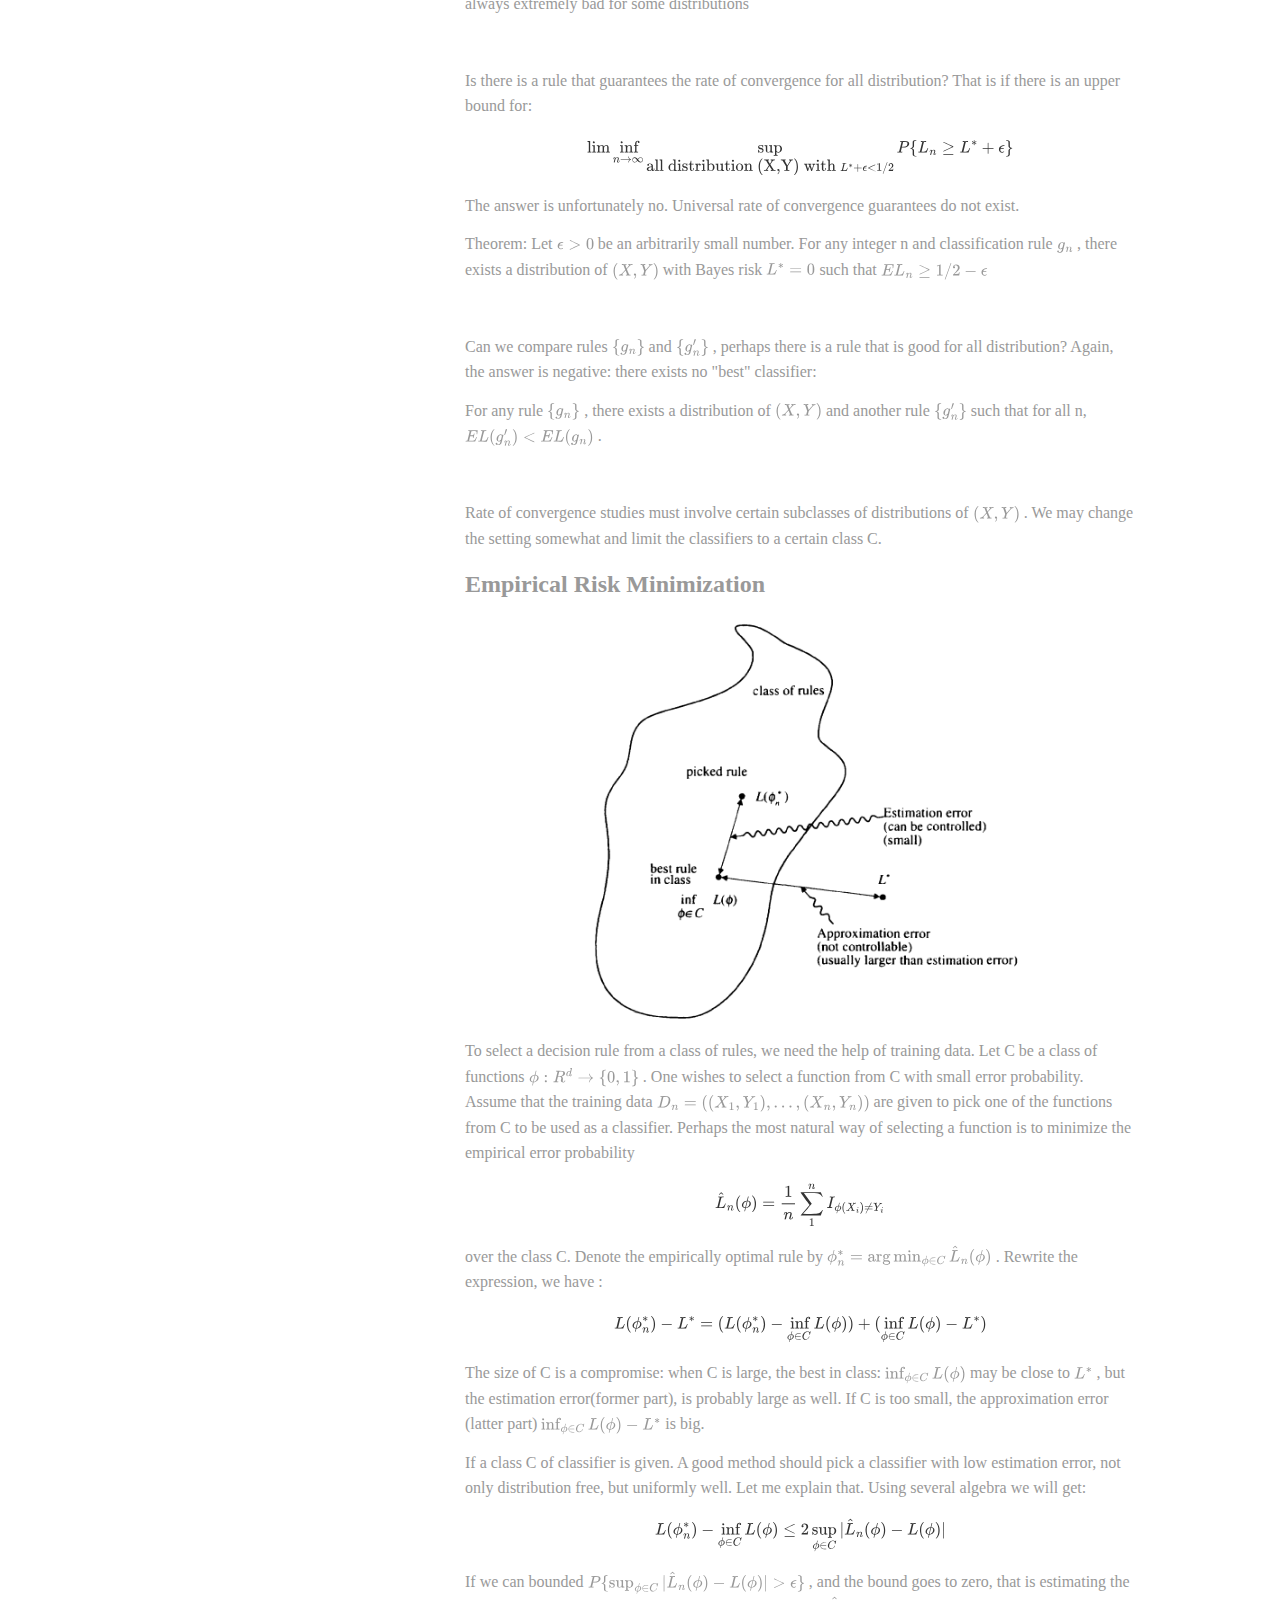
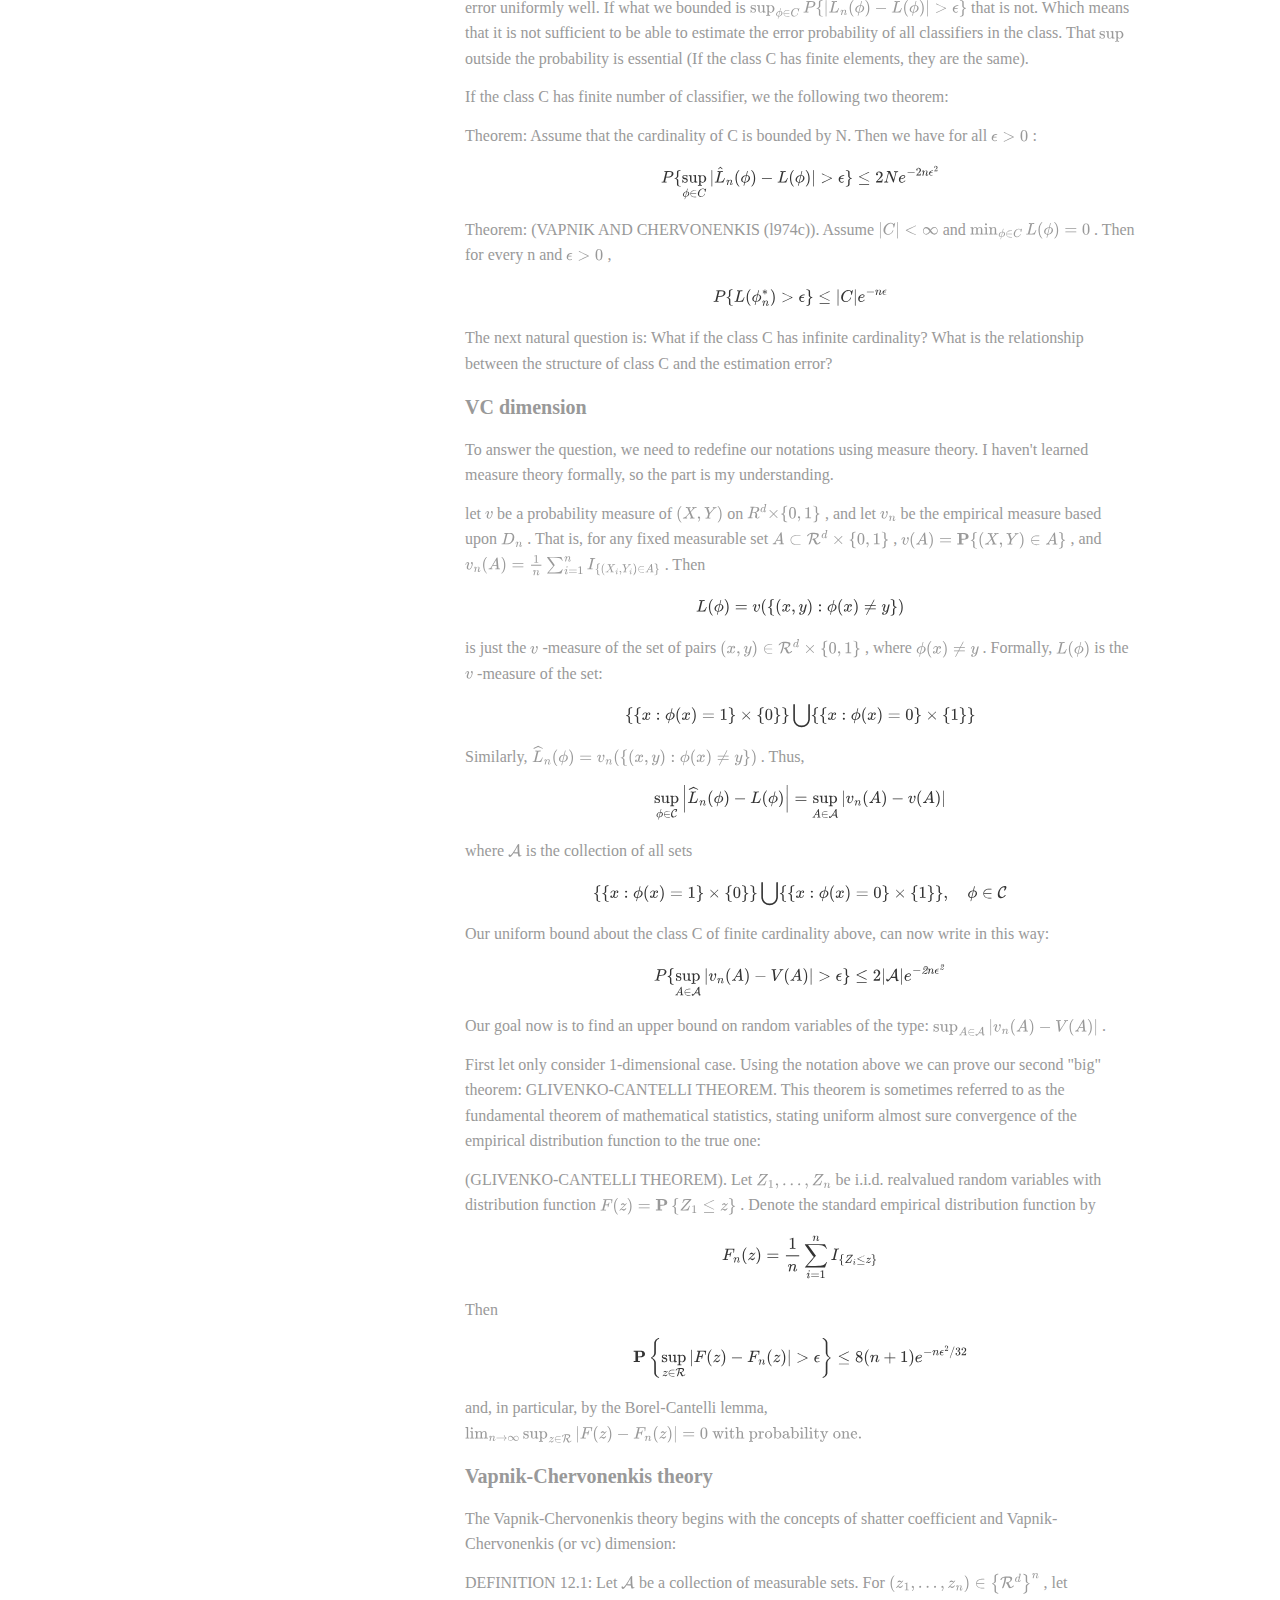
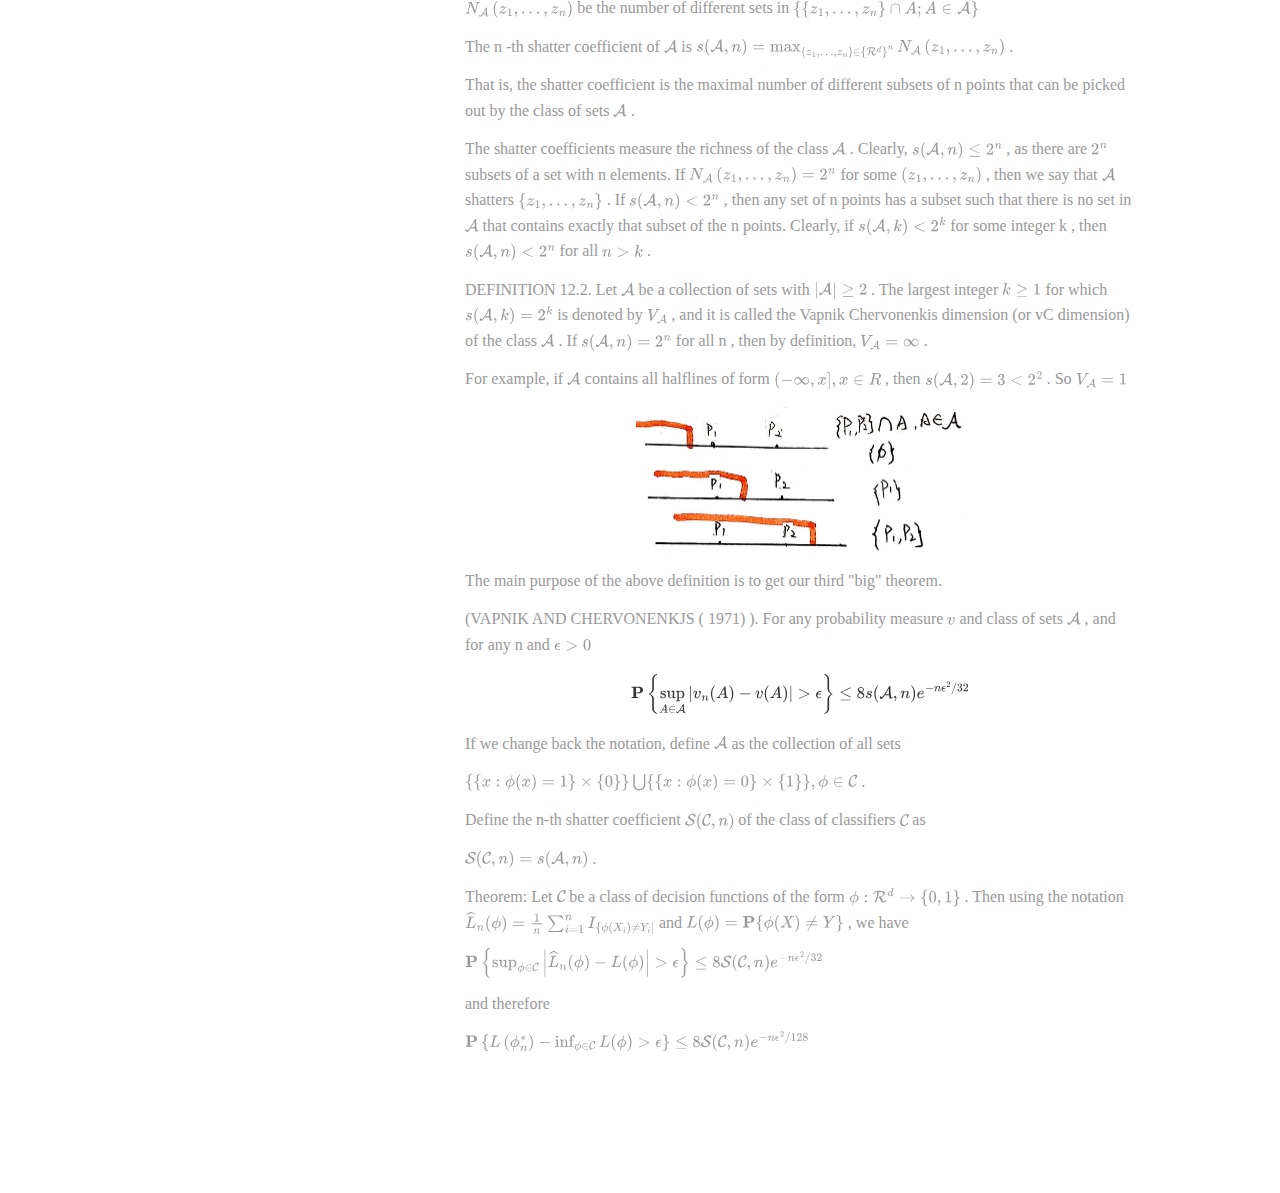
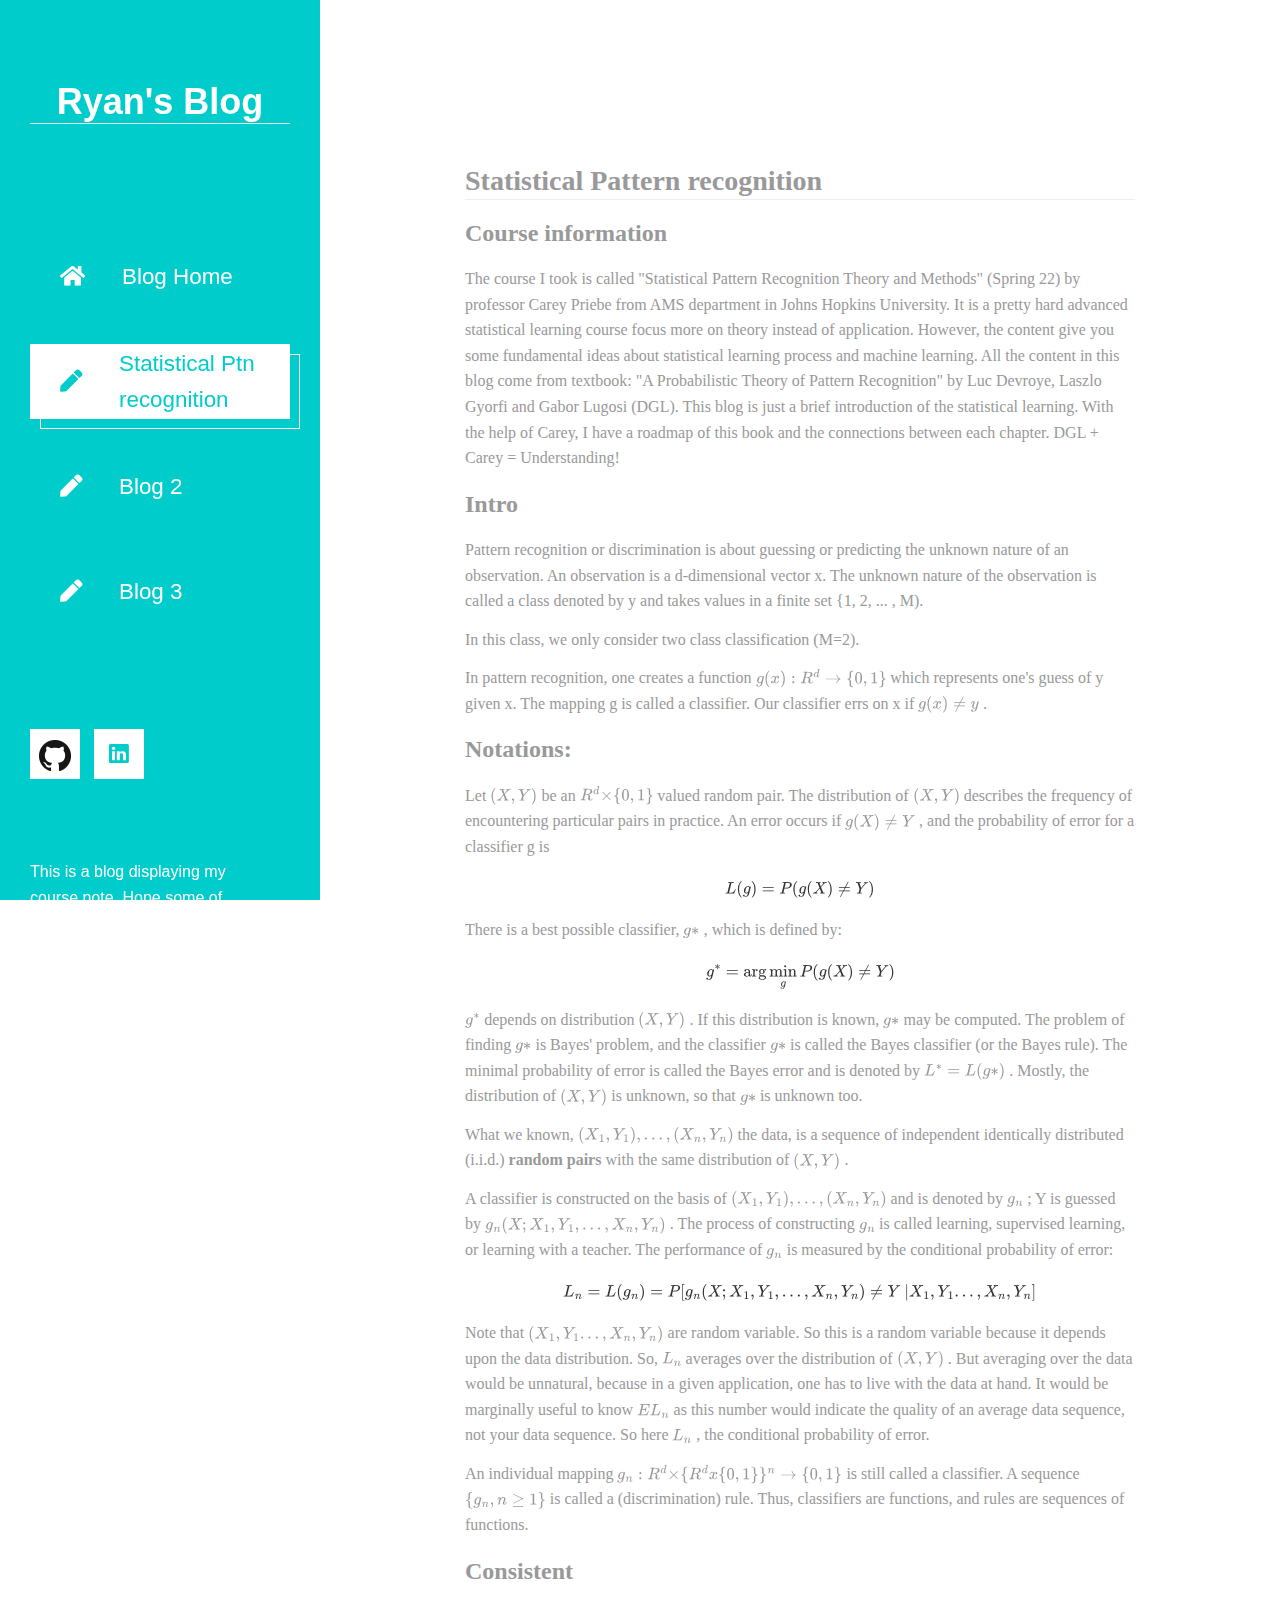
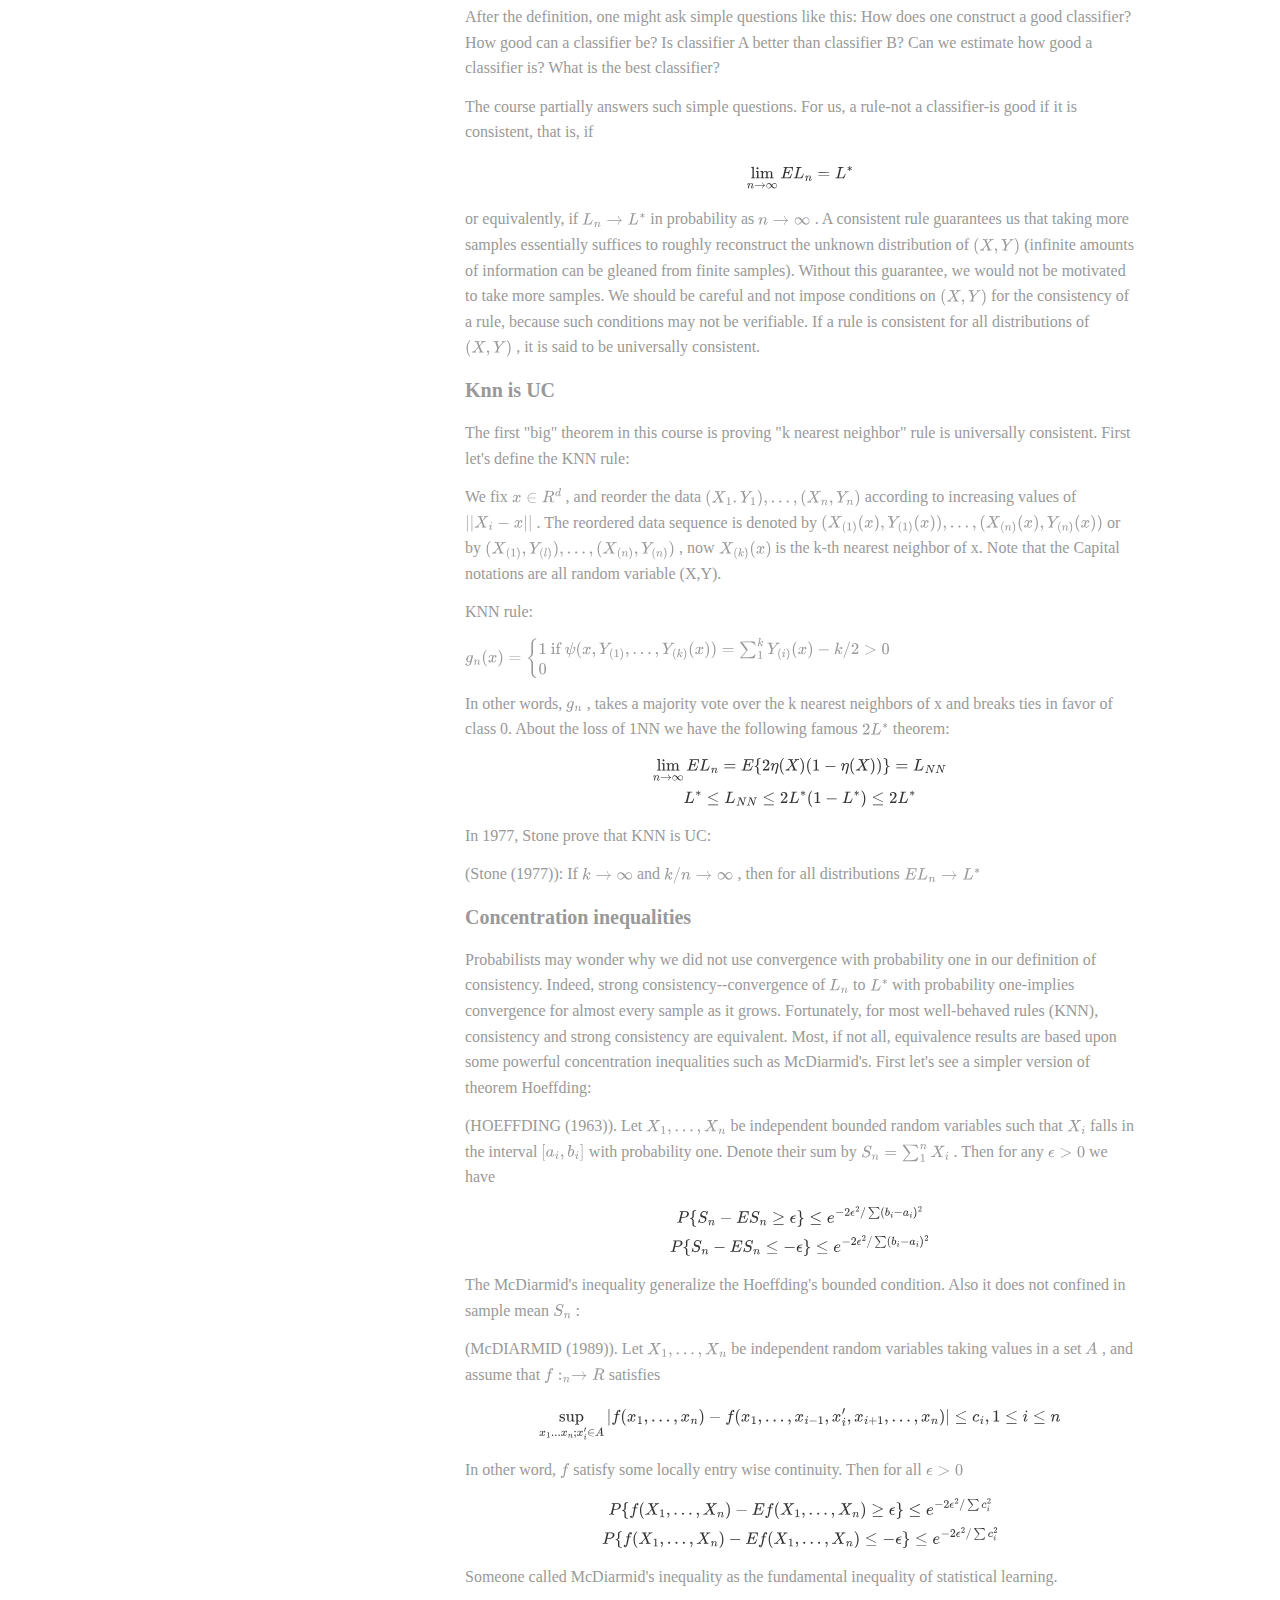
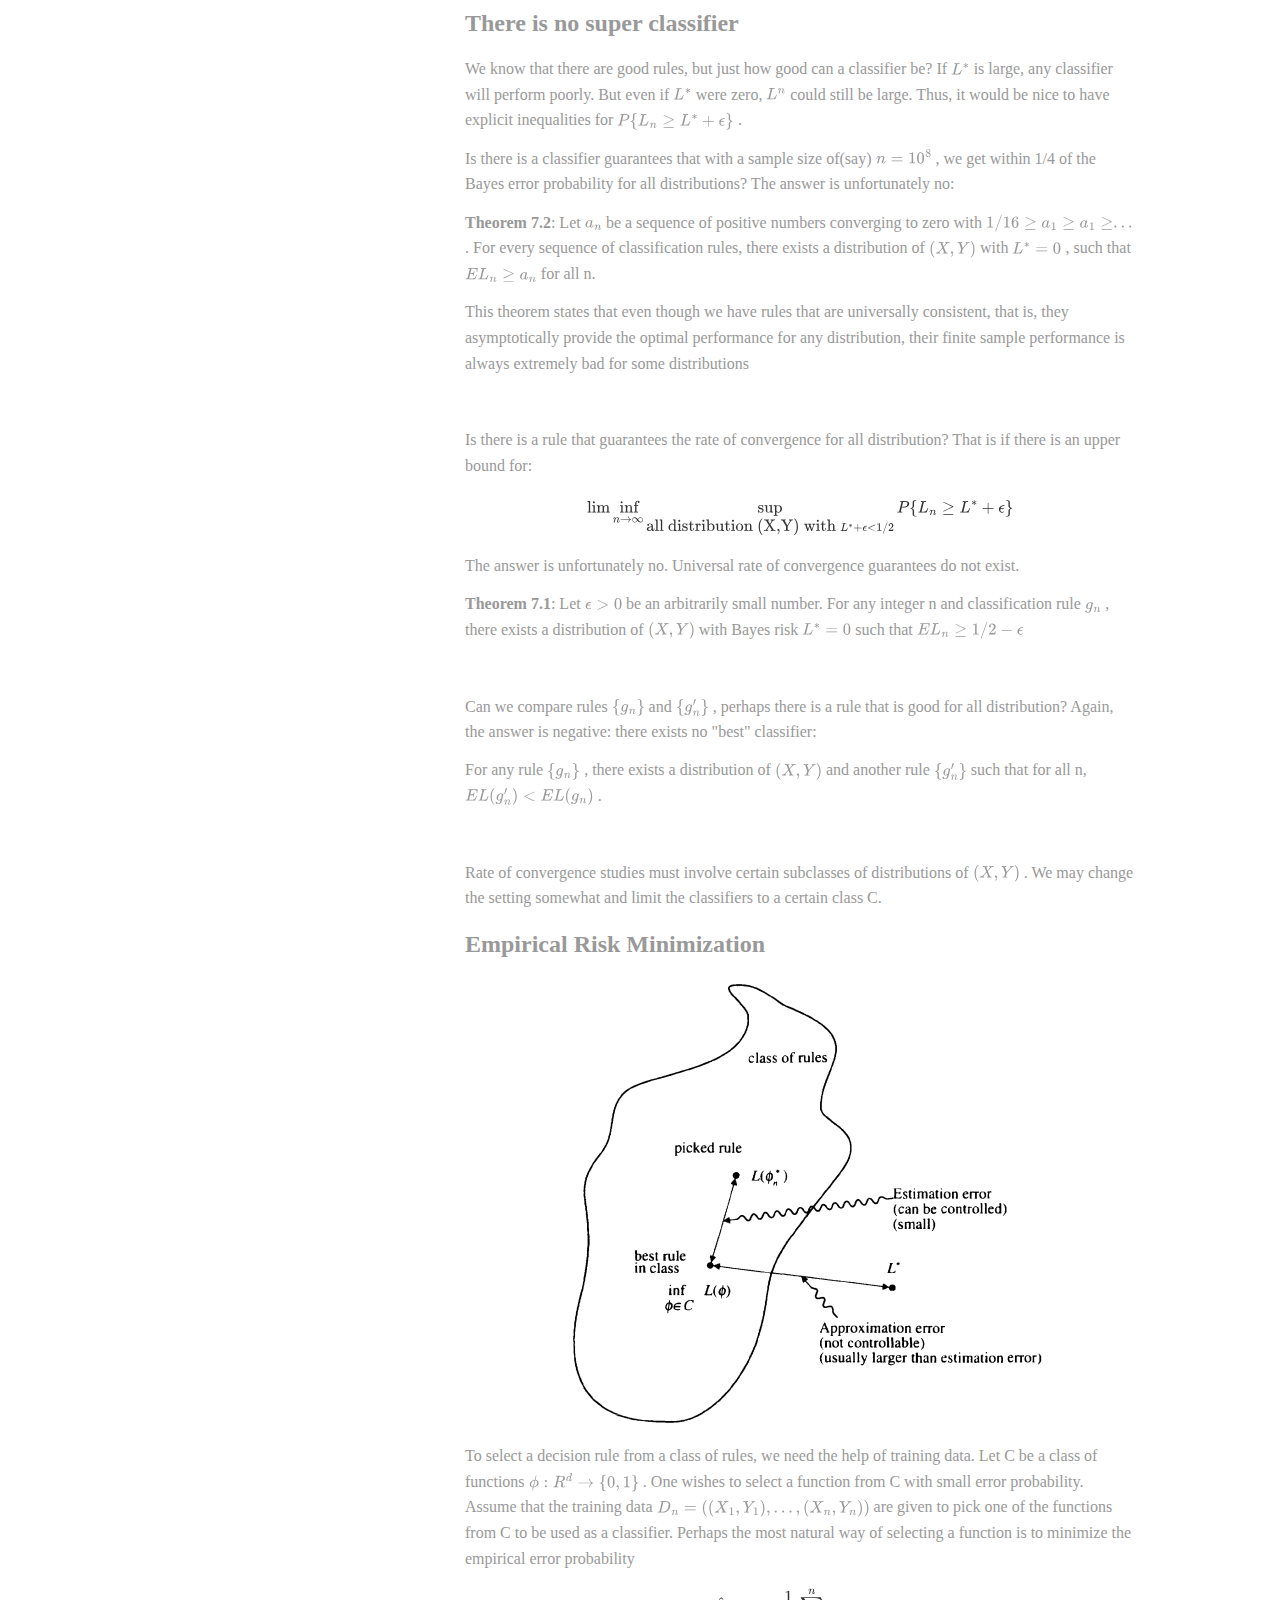
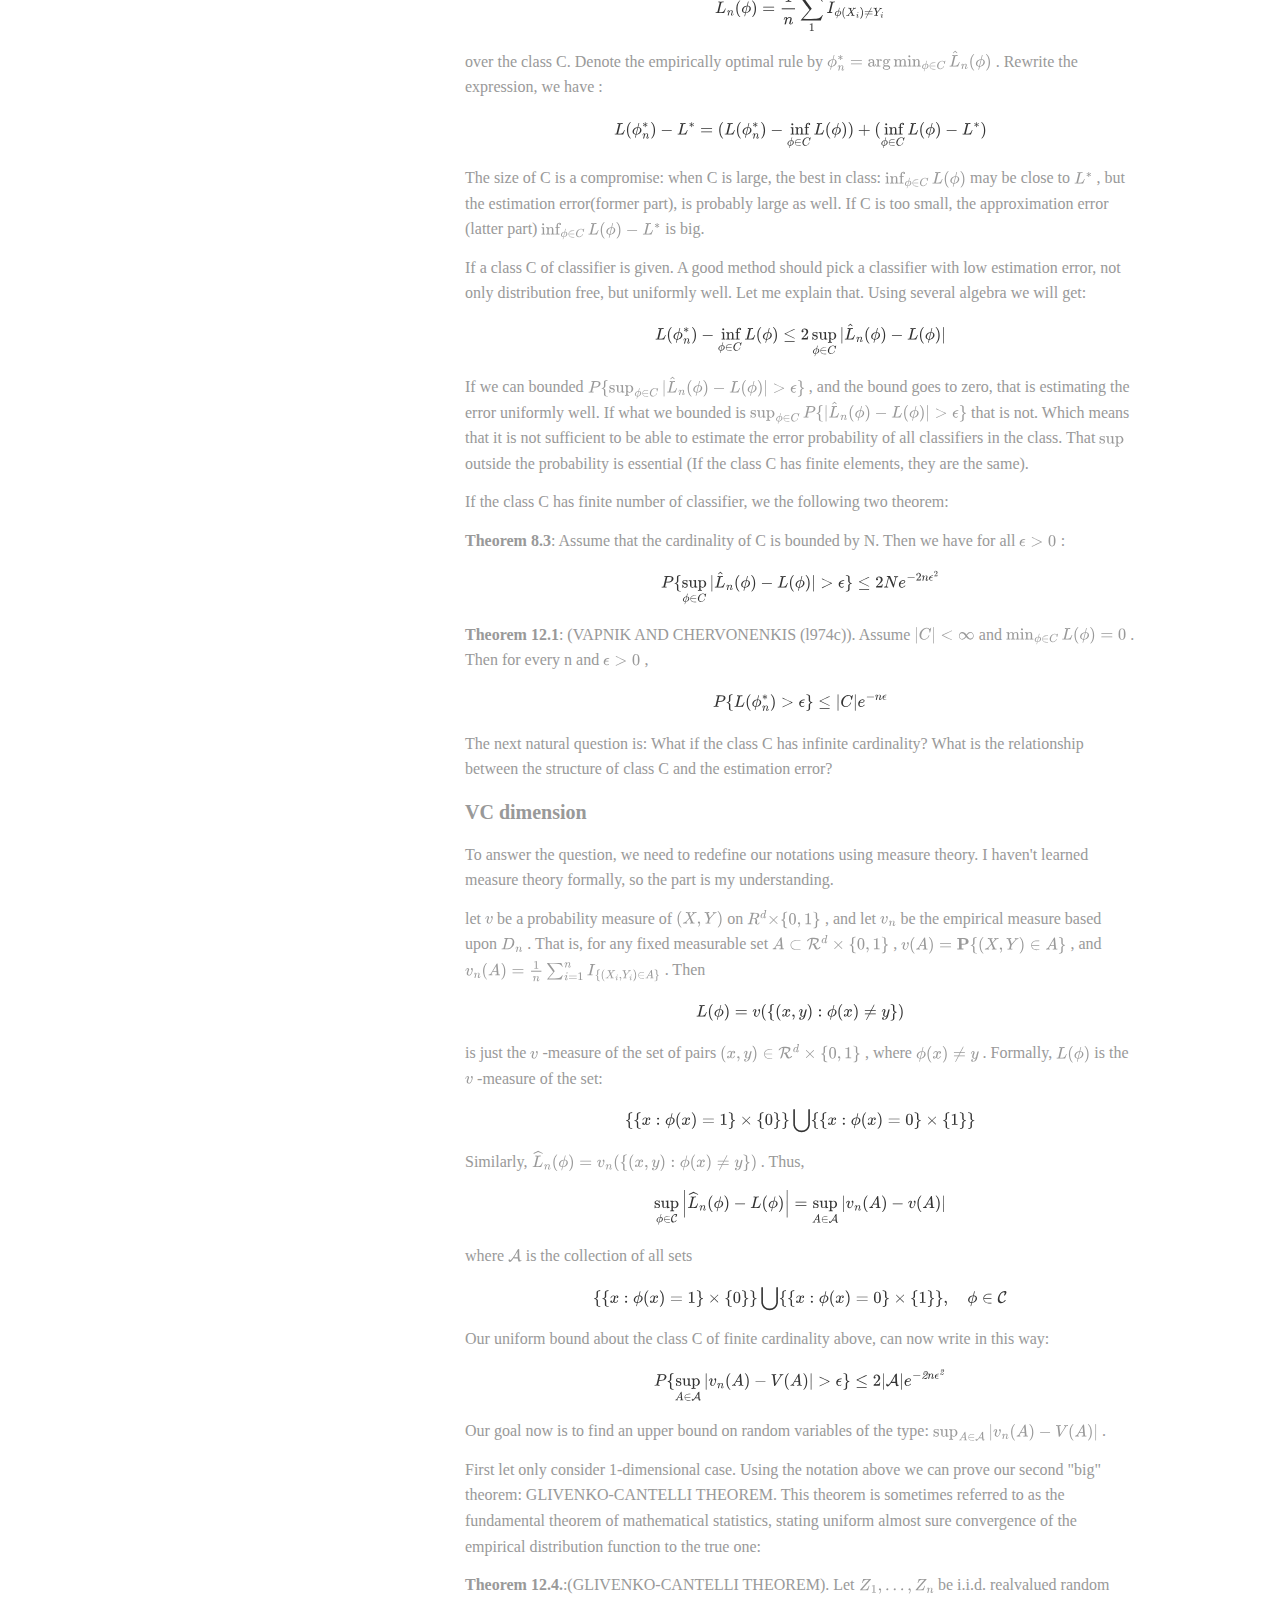
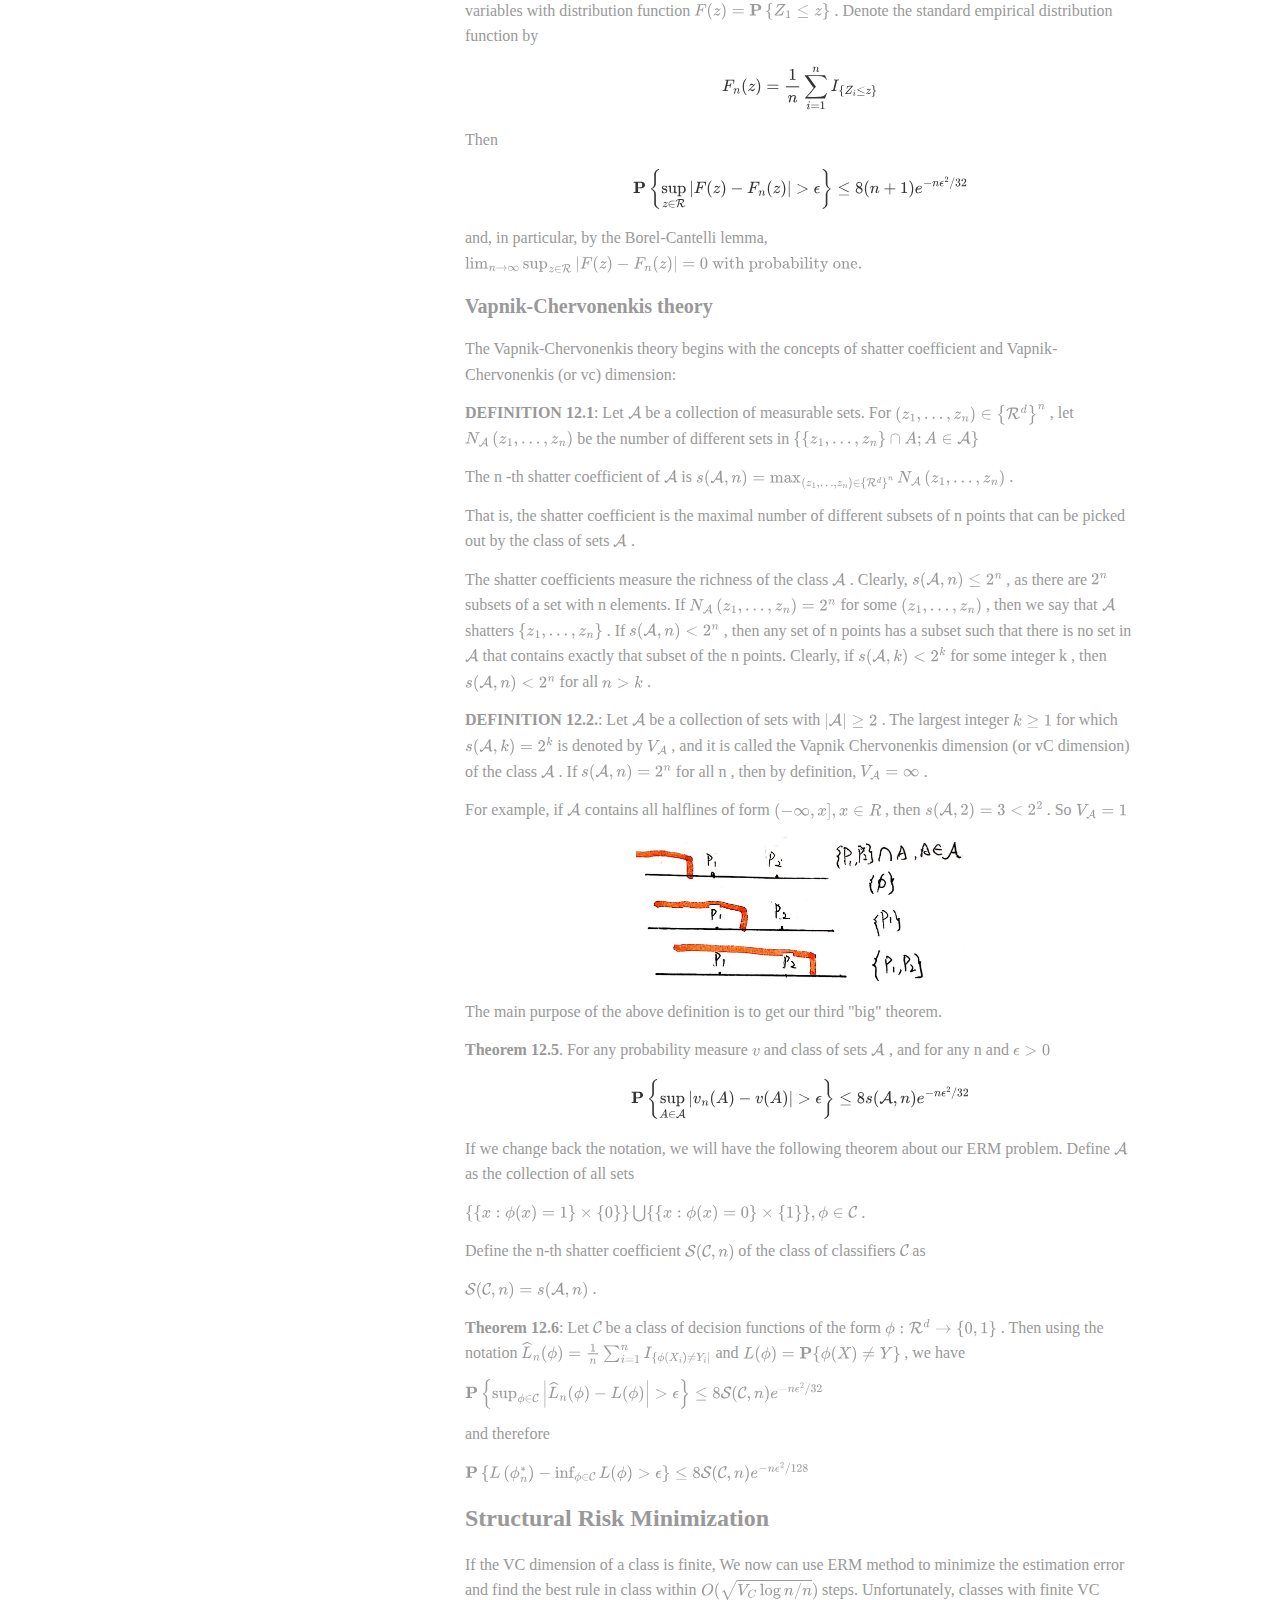
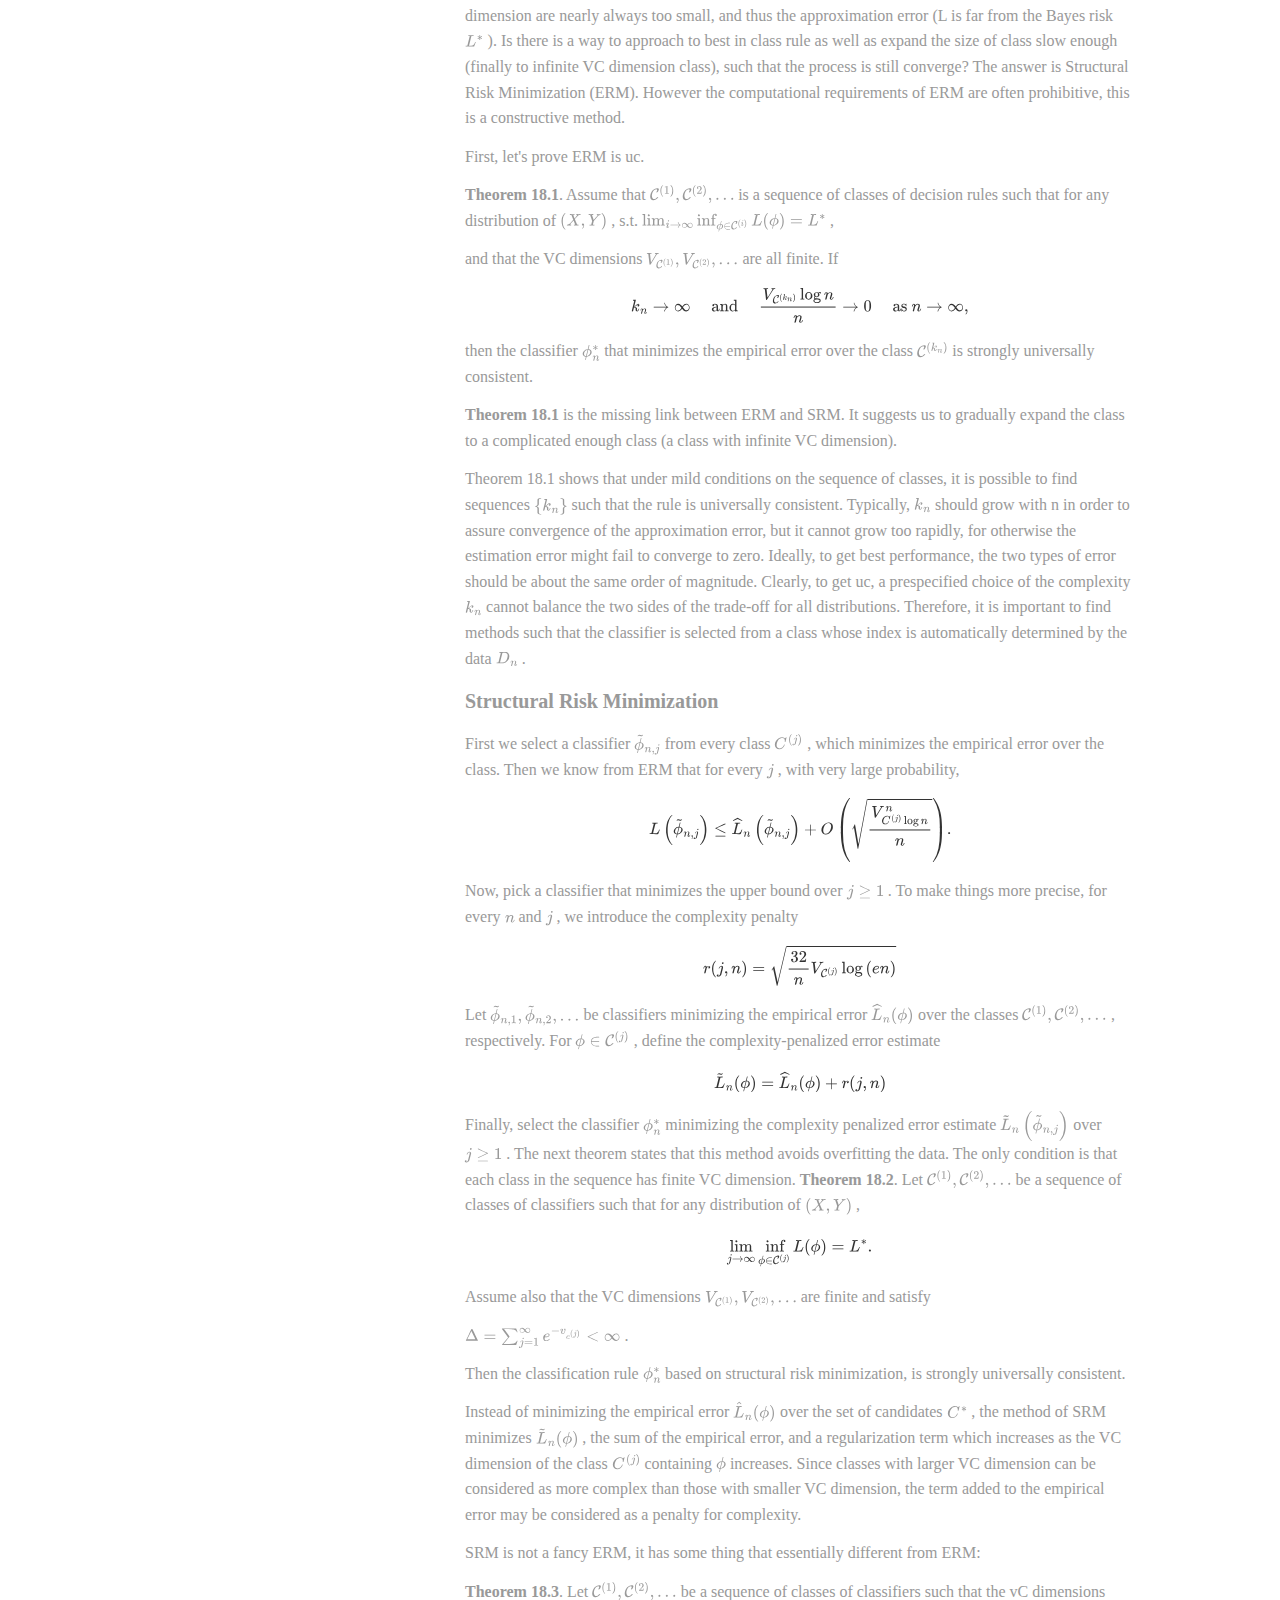
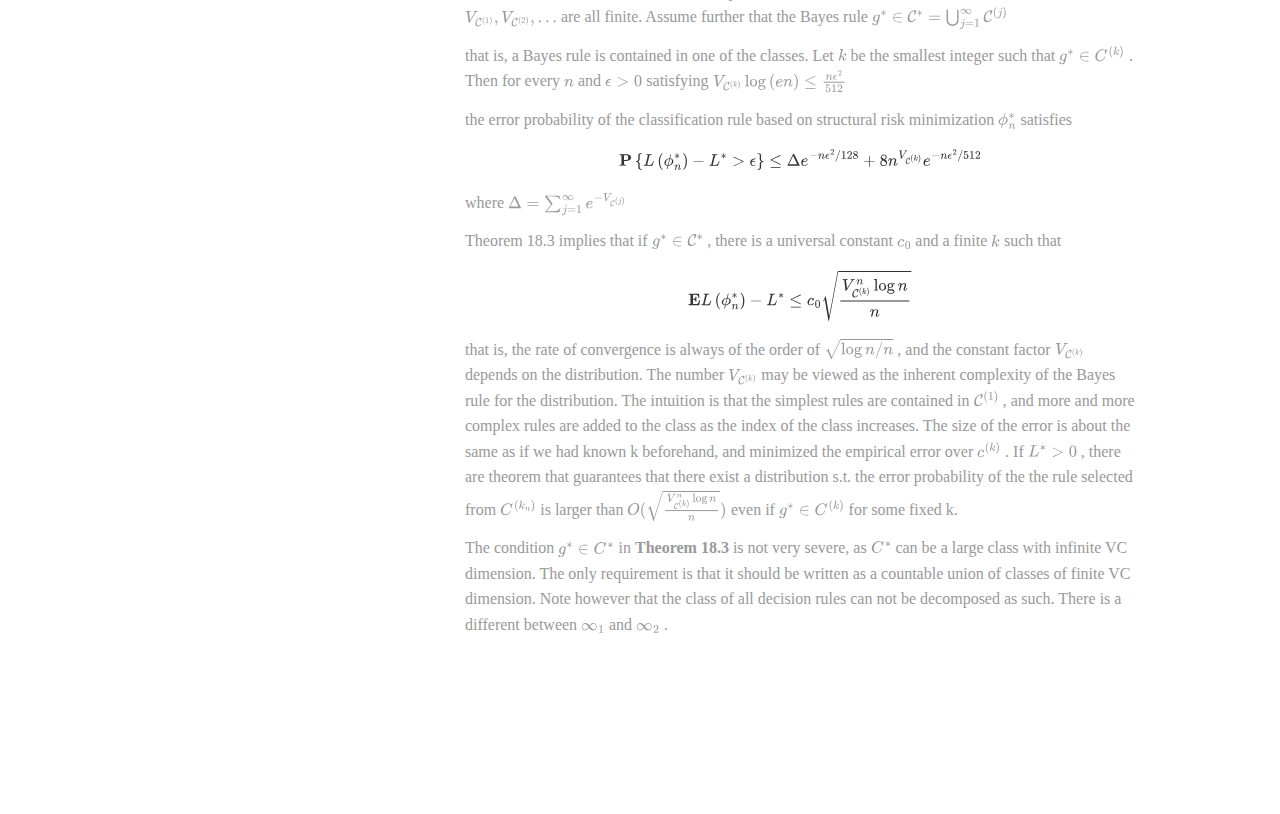
